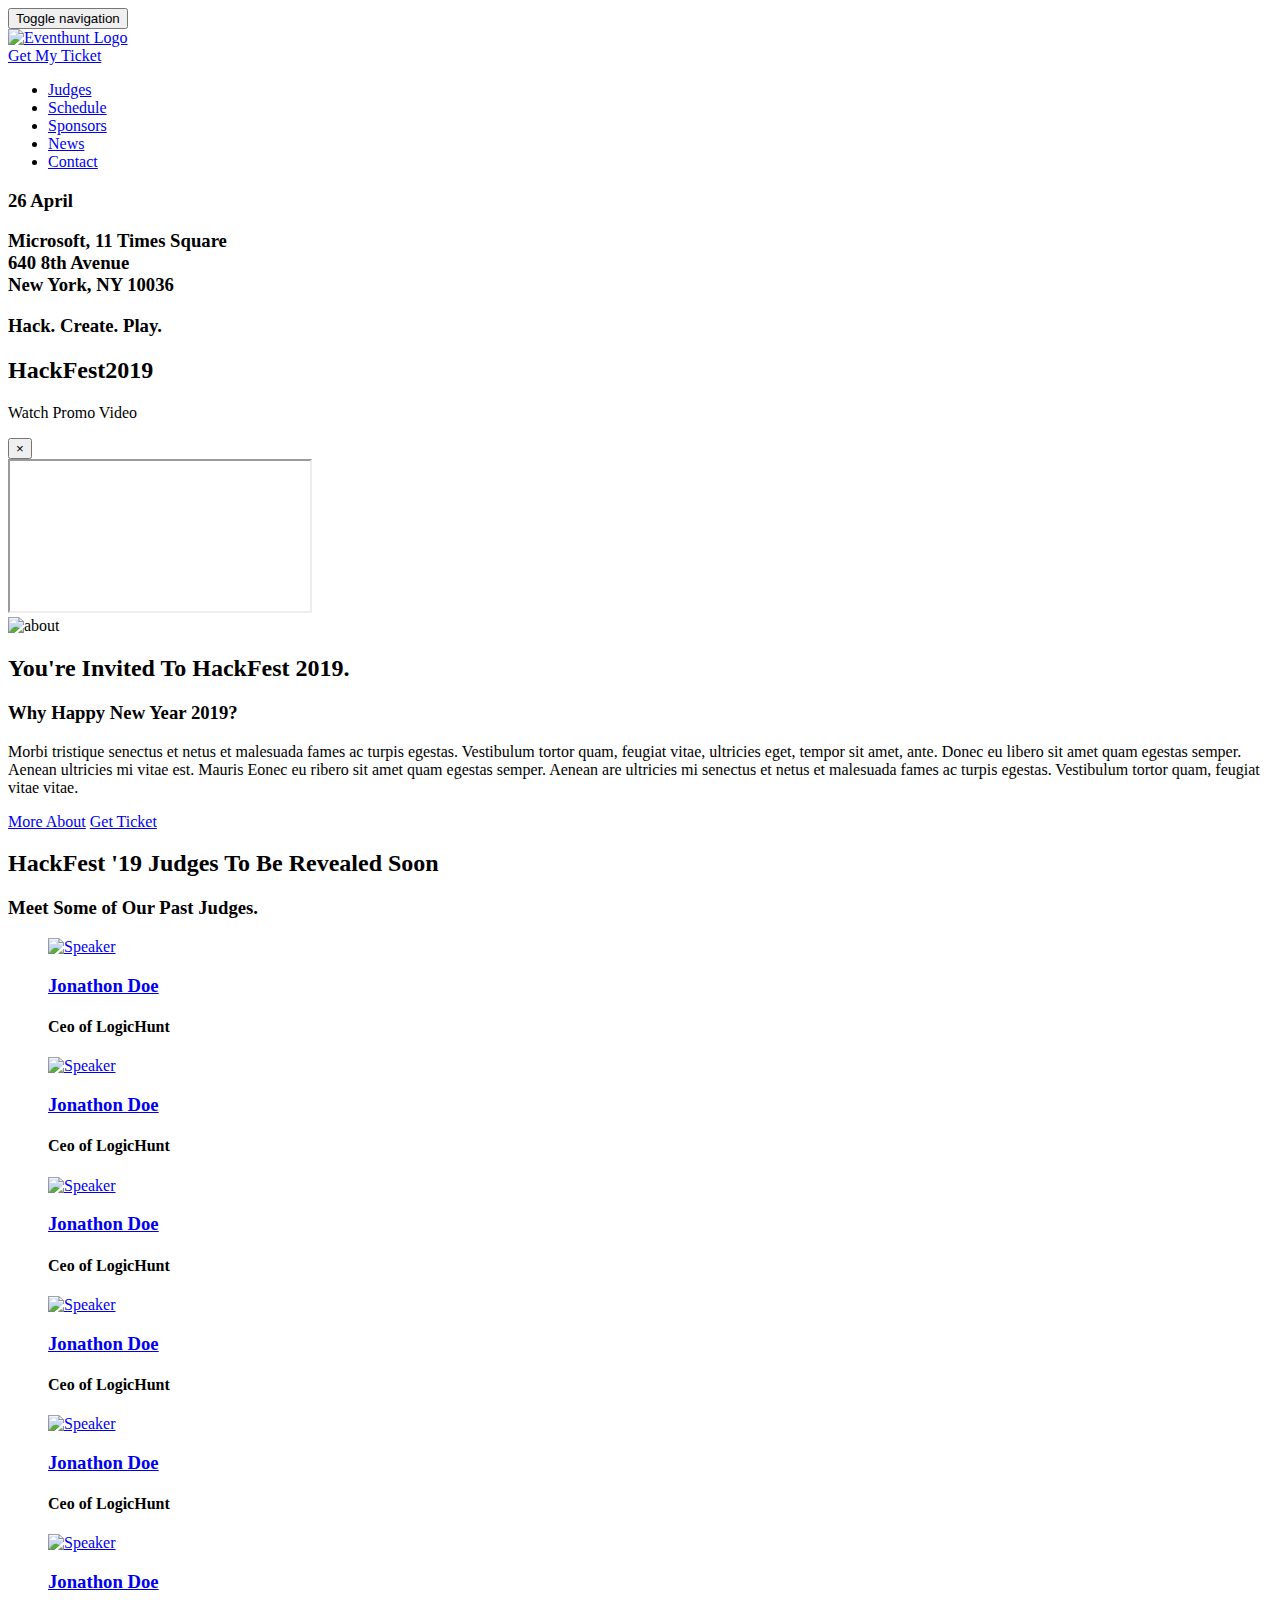
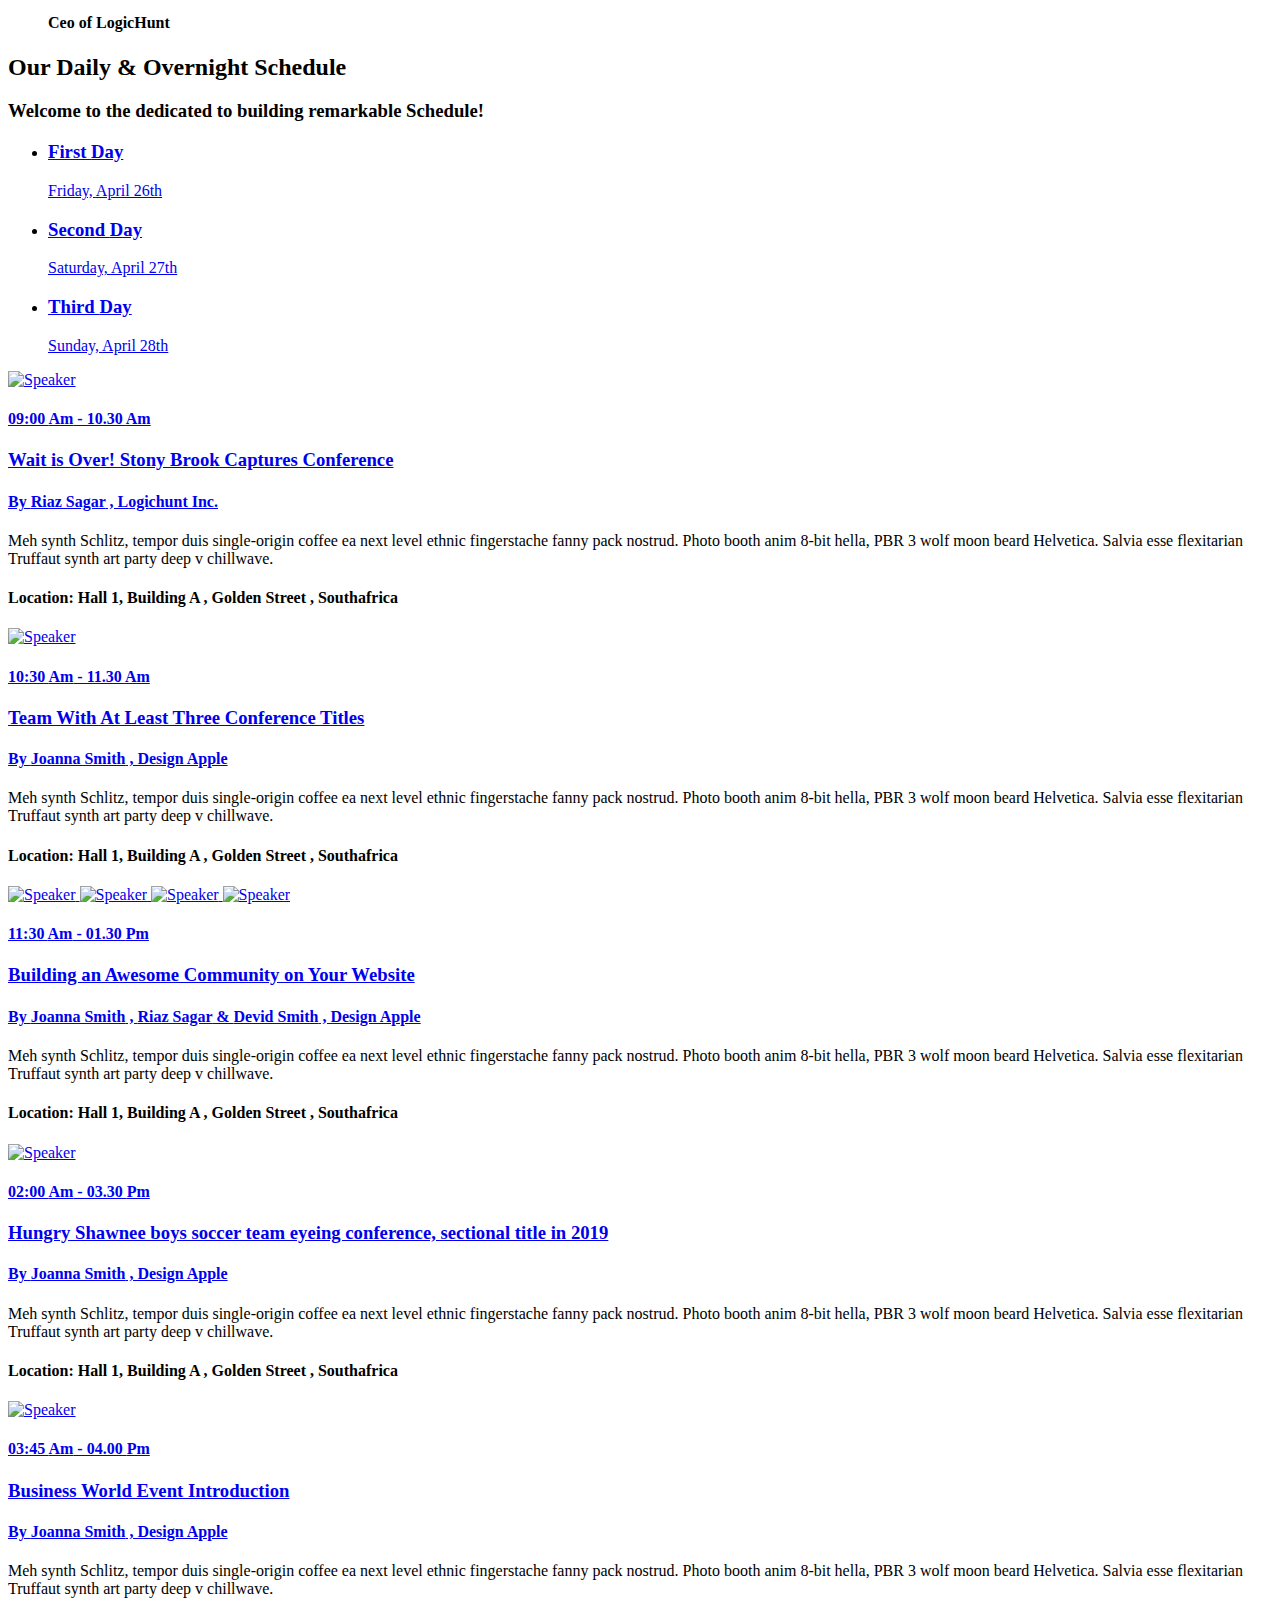
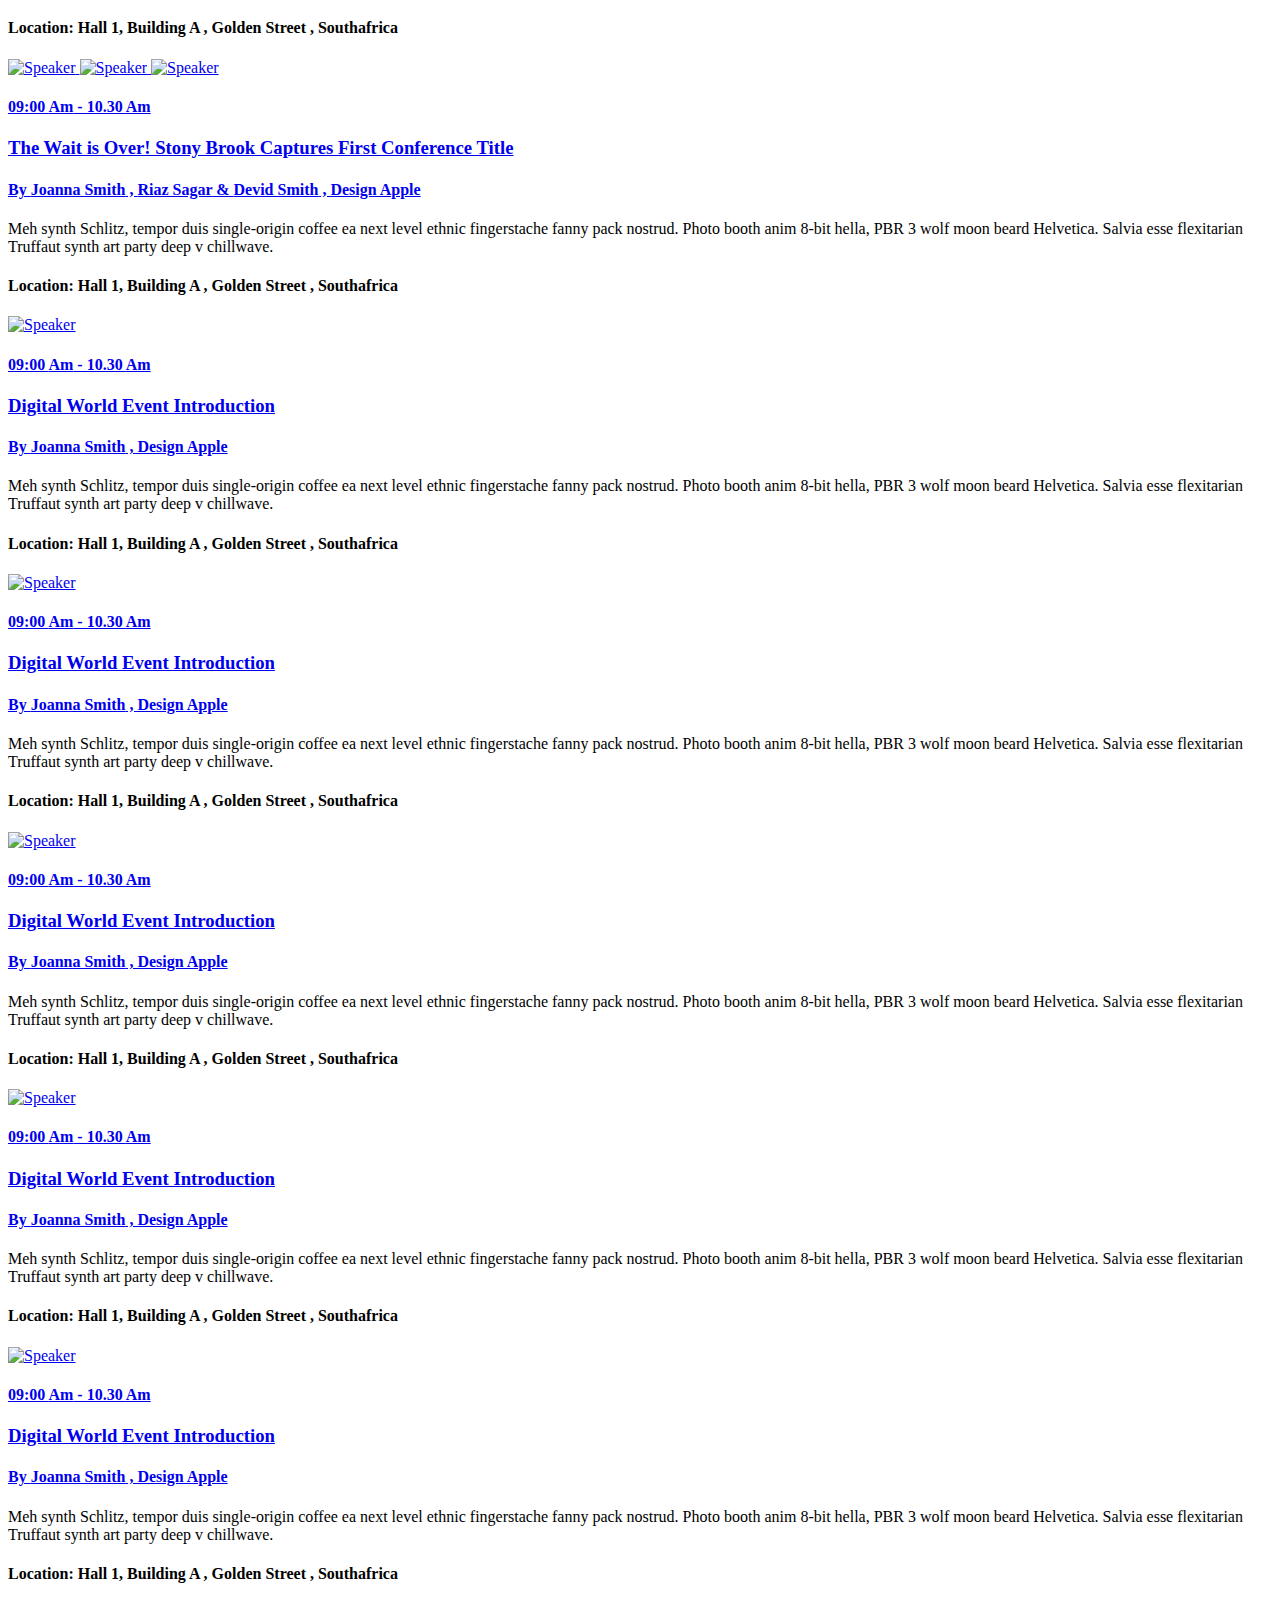
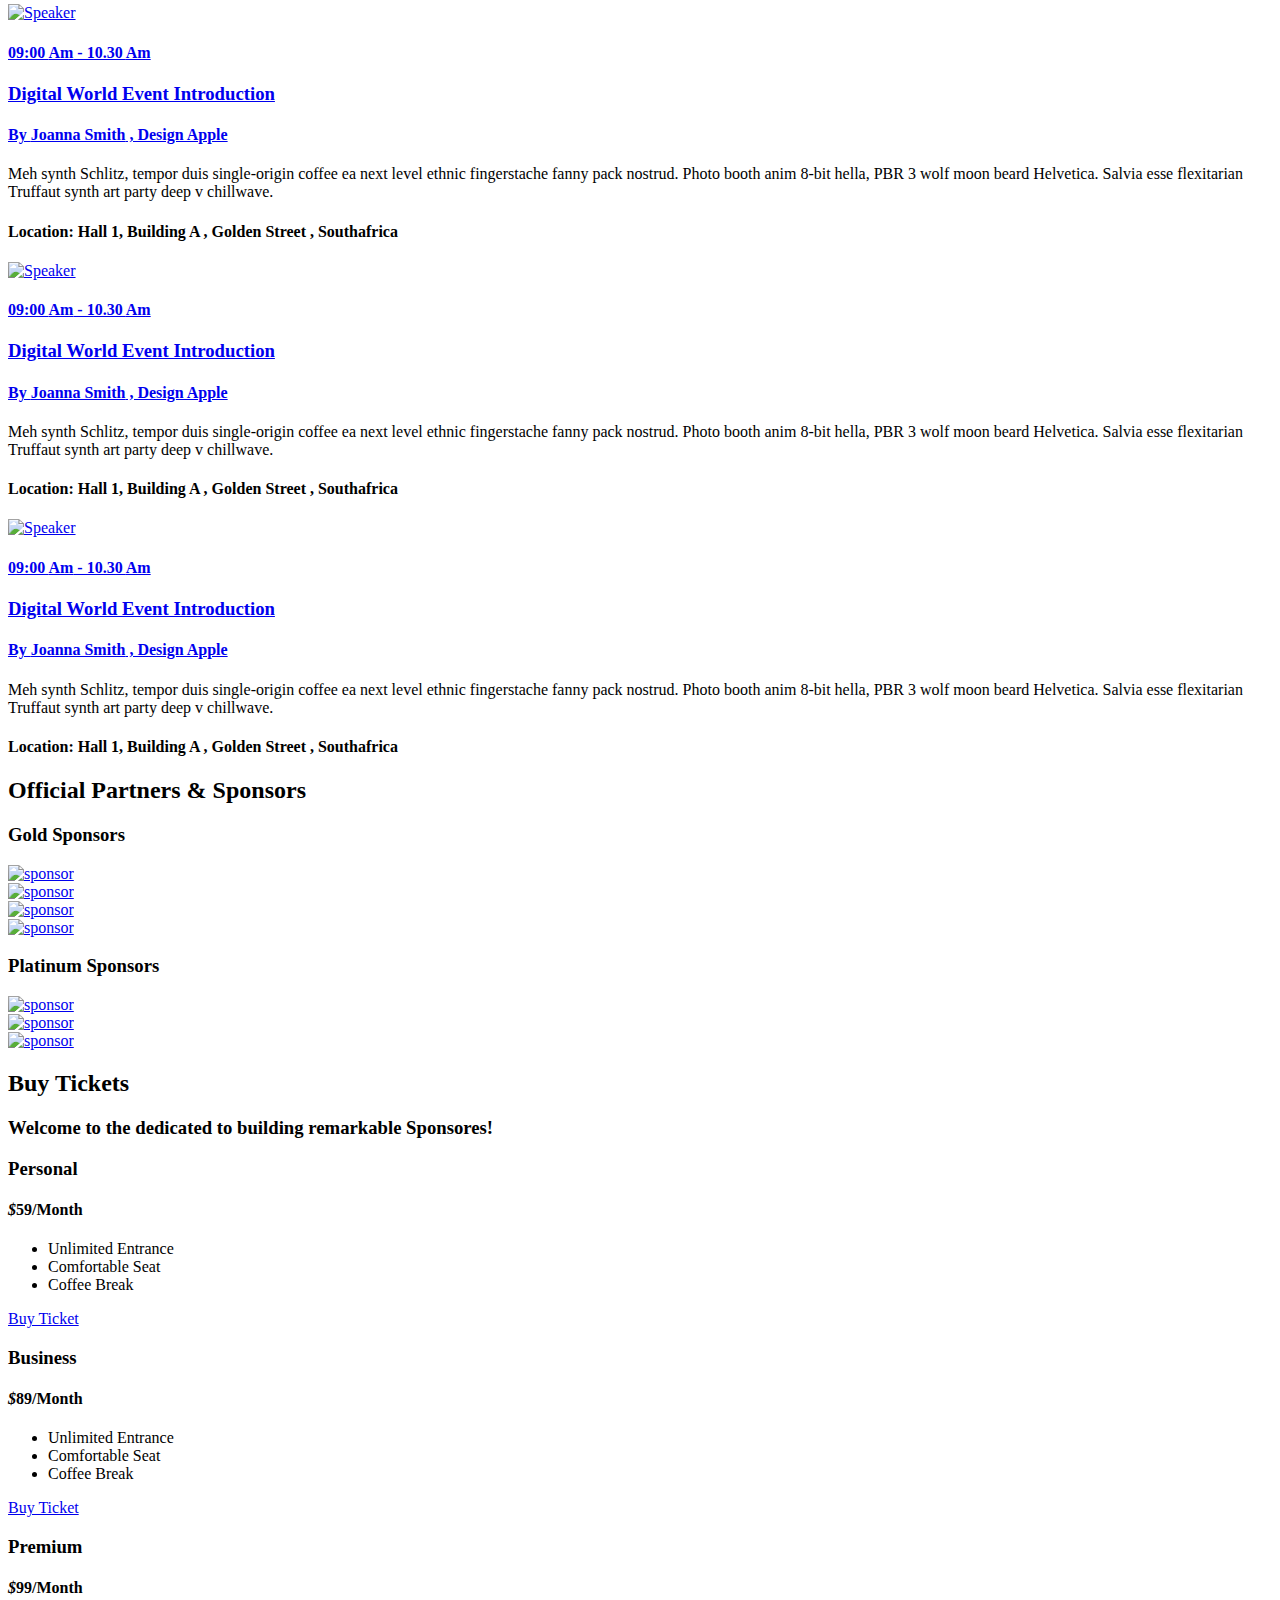
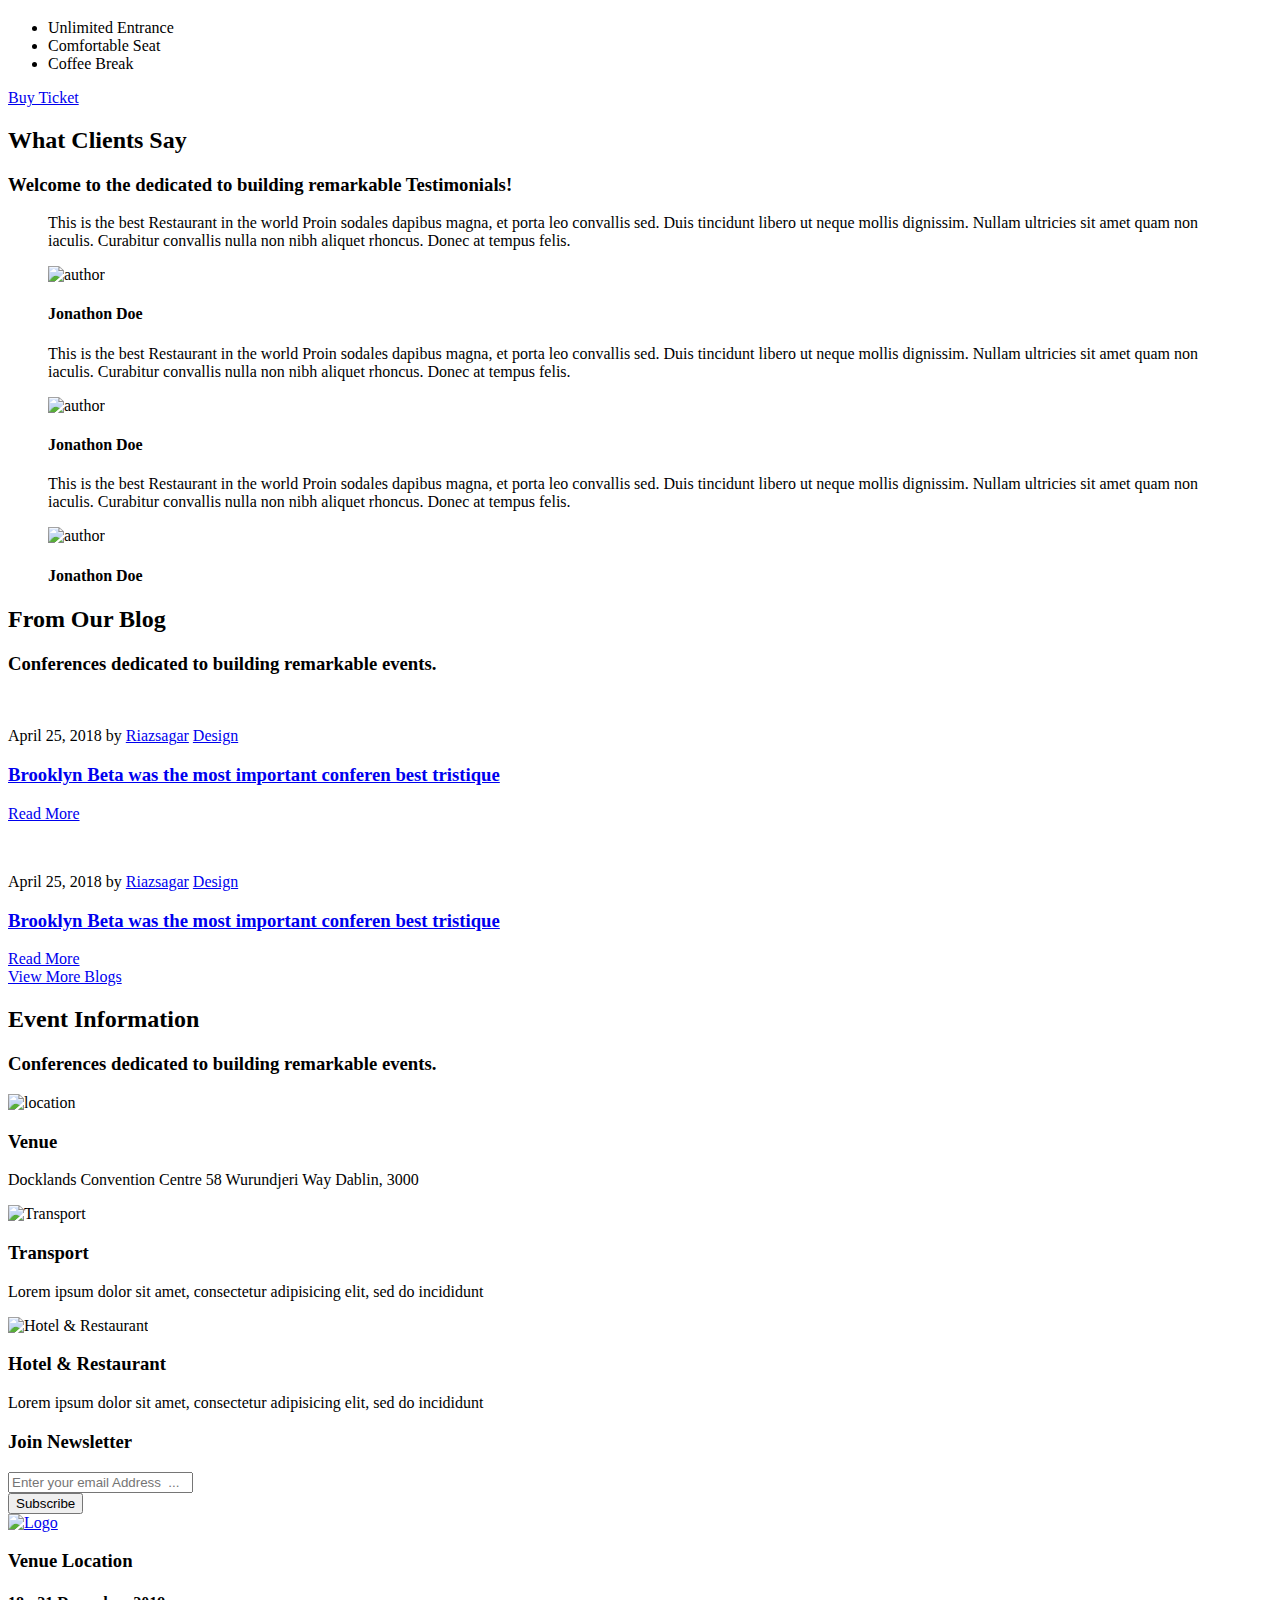
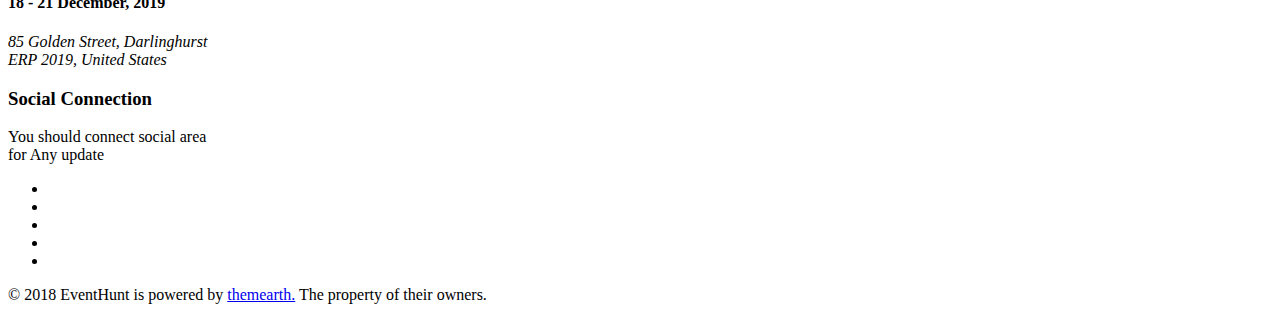
==== index16.html @ 239a46eb "Update index16.html" ====
<!doctype html>
<html class="no-js" lang="en">
<head>
	<meta http-equiv="content-type" content="text/html; charset=utf-8"/>
	<meta http-equiv="X-UA-Compatible" content="IE=edge"/>
	<meta name="viewport" content="width=device-width, initial-scale=1.0, maximum-scale=1.0, user-scalable=no"/>
	<!-- The above 3 meta tags *must* come first in the head -->

	<!-- SITE TITLE -->
	<title>HackFest – Hack. Create. Play.</title>
	<meta name="description" content="Responsive EventHunt HTML Template"/>
	<meta name="keywords" content=""/>
	<meta name="author" content="The HackFest Team\\\\"/>

	<!-- twitter card starts from here, if you don't need remove this section -->
	<meta name="twitter:card" content="summary"/>
	<meta name="twitter:site" content="@yourtwitterusername"/>
	<meta name="twitter:creator" content="@yourtwitterusername"/>
	<meta name="twitter:url" content="http://yourdomain.com"/>
	<meta name="twitter:title" content="Your home page title, max 140 char"/>
	<!-- maximum 140 char -->
	<meta name="twitter:description" content="Your site description, maximum 140 char "/>
	<!-- maximum 140 char -->
	<meta name="twitter:image" content="assets/img/twittercardimg/twittercard-280-150.jpg"/>
	<!-- when you post this page url in twitter , this image will be shown -->
	<!-- twitter card ends from here -->

	<!-- facebook open graph starts from here, if you don't need then delete open graph related  -->
	<meta property="og:title" content="Your home page title"/>
	<meta property="og:url" content="http://your domain here.com"/>
	<meta property="og:locale" content="en_US"/>
	<meta property="og:site_name" content="Your site name here"/>
	<!--meta property="fb:admins" content="" /-->  <!-- use this if you have  -->
	<meta property="og:type" content="website"/>
	<meta property="og:image" content="assets/img/opengraph/fbphoto.jpg"/>
	<!-- when you post this page url in facebook , this image will be shown -->
	<!-- facebook open graph ends from here -->

	<!--  FAVICON AND TOUCH ICONS -->
	<link rel="shortcut icon" type="image/x-icon" href="assets/img/favicon.ico"/>
	<!-- this icon shows in browser toolbar -->
	<link rel="icon" type="image/x-icon" href="assets/img/favicon.ico"/>
	<!-- this icon shows in browser toolbar -->
	<link rel="apple-touch-icon" sizes="57x57" href="assets/img/favicon/apple-icon-57x57.png">
	<link rel="apple-touch-icon" sizes="60x60" href="assets/img/favicon/apple-icon-60x60.png">
	<link rel="apple-touch-icon" sizes="72x72" href="assets/img/favicon/apple-icon-72x72.png">
	<link rel="apple-touch-icon" sizes="76x76" href="assets/img/favicon/apple-icon-76x76.png">
	<link rel="apple-touch-icon" sizes="114x114" href="assets/img/favicon/apple-icon-114x114.png">
	<link rel="apple-touch-icon" sizes="120x120" href="assets/img/favicon/apple-icon-120x120.png">
	<link rel="apple-touch-icon" sizes="144x144" href="assets/img/favicon/apple-icon-144x144.png">
	<link rel="apple-touch-icon" sizes="152x152" href="assets/img/favicon/apple-icon-152x152.png">
	<link rel="apple-touch-icon" sizes="180x180" href="assets/img/favicon/apple-icon-180x180.png">
	<link rel="icon" type="image/png" sizes="192x192" href="assets/img/favicon/android-icon-192x192.png">
	<link rel="icon" type="image/png" sizes="32x32" href="assets/img/favicon/favicon-32x32.png">
	<link rel="icon" type="image/png" sizes="96x96" href="assets/img/favicon/favicon-96x96.png">
	<link rel="icon" type="image/png" sizes="16x16" href="assets/img/favicon/favicon-16x16.png">
	<link rel="manifest" href="assets/img/favicon/manifest.json">

	<!-- BOOTSTRAP CSS -->
	<link rel="stylesheet" href="assets/libs/bootstrap/css/bootstrap.min.css" media="all"/>

	<!-- FONT AWESOME -->
	<link rel="stylesheet" href="assets/libs/fontawesome/css/font-awesome.min.css" media="all"/>

	<!-- FONT AWESOME -->
	<link rel="stylesheet" href="assets/libs/maginificpopup/magnific-popup.css" media="all"/>

	<!-- Time Circle -->
	<link rel="stylesheet" href="assets/libs/timer/TimeCircles.css" media="all"/>

	<!-- OWL CAROUSEL CSS -->
	<link rel="stylesheet" href="assets/libs/owlcarousel/owl.carousel.min.css" media="all" />
	<link rel="stylesheet" href="assets/libs/owlcarousel/owl.theme.default.min.css" media="all" />

	<!-- GOOGLE FONT -->
	<link rel="stylesheet" type="text/css" href="https://fonts.googleapis.com/css?family=Oswald:400,700%7cRaleway:300,400,400i,500,600,700,900"/>

	<!-- MASTER  STYLESHEET  -->
	<link id="lgx-master-style" rel="stylesheet" href="assets/css/style-default.min.css" media="all"/>

	<!-- MODERNIZER CSS  -->
	<script src="assets/js/vendor/modernizr-2.8.3.min.js"></script>
</head>

<body class="home">

<!--[if lt IE 8]>
<p class="browserupgrade">You are using an <strong>outdated</strong> browser. Please <a href="http://browsehappy.com/">upgrade
	your browser</a> to improve your experience.</p>
<![endif]-->

<div class="lgx-container ">
<!-- ***  ADD YOUR SITE CONTENT HERE *** -->

<!--HEADER-->
<header>
	<div id="lgx-header" class="lgx-header">
		<div class="lgx-header-position lgx-header-position-white lgx-header-position-fixed "> <!--lgx-header-position-fixed lgx-header-position-white lgx-header-fixed-container lgx-header-fixed-container-gap lgx-header-position-white-->
			<div class="lgx-container-fluid"> <!--lgx-container-fluid-->
				<nav class="navbar navbar-default lgx-navbar">
					<div class="navbar-header">
						<button type="button" class="navbar-toggle collapsed" data-toggle="collapse" data-target="#navbar" aria-expanded="false" aria-controls="navbar">
							<span class="sr-only">Toggle navigation</span>
							<span class="icon-bar"></span>
							<span class="icon-bar"></span>
							<span class="icon-bar"></span>
						</button>
						<div class="lgx-logo">
							<a href="index.html" class="lgx-scroll">
								<img src="assets/img/logo.png" alt="Eventhunt Logo"/>
							</a>
						</div>
					</div>
					<div id="navbar" class="navbar-collapse collapse">
						<div class="lgx-nav-right navbar-right">
							<div class="lgx-cart-area">
								<a class="lgx-btn lgx-btn-red" href="#">Get My Ticket</a>
							</div>
						</div>
						<ul class="nav navbar-nav lgx-nav navbar-right">
						 <!--    <li>
								<a href="index.html" class="dropdown-toggle active" data-toggle="dropdown" role="button" aria-haspopup="true" aria-expanded="false">Home <span class="caret"></span></a>
								<ul class="dropdown-menu multi-level">
									<li><a href="index.html">Home (Default)</a></li>
									<li><a href="index2.html">Box Layout</a></li>
									<li><a href="index3.html">Home Parallax</a></li>
									<li><a href="index4.html">Home Four</a></li>
									<li><a href="index5.html">Home Typed</a></li>
									<li><a href="index6.html">Home Six</a></li>
									<li><a href="index7.html">Home Seven</a></li>
									<li><a href="index8.html">Home Eight</a></li>
									<li><a href="index9.html">Home Registration</a></li>
									<li><a href="index10.html">Home Registration2</a></li>
									<li><a href="index11.html">Home Eleven</a></li>
									<li><a href="index12.html">Home Twelve</a></li>
									<li><a href="index13.html">Home Slider</a></li>
									<li><a href="index14.html">Home Slider2</a></li>
									<li><a href="index15.html">Home Music</a></li>
									<li><a href="index16.html">Home Sixteen</a></li>
									<li><a href="index17.html">Home Christmas</a></li>
									<li><a href="index18.html">Home Comingsoon</a></li>
								</ul>
							<li>
							<li>
								<a href="index.html" class="dropdown-toggle active" data-toggle="dropdown" role="button" aria-haspopup="true" aria-expanded="false">Pages <span class="caret"></span></a>
								<ul class="dropdown-menu multi-level">
									<li><a href="about.html">About</a></li>
									<li><a href="schedules.html">Schedule</a></li>
									<li class="dropdown-submenu">
										<a href="#" class="dropdown-toggle active" data-toggle="dropdown" role="button" aria-haspopup="true" aria-expanded="false">Speakers <span class="caret"></span></a>
										<ul class="dropdown-menu">
											<li><a href="speakers.html">Speakers List</a></li>
											<li><a href="speaker.html">Speaker Single</a></li>
										</ul>
									</li>
									<li><a href="sponsors.html">Sponsors List</a></li>
									<li><a href="registration.html">Registration</a></li>
									<li><a href="gallery.html">Photo Gallery</a></li>
									<li><a href="contact.html">Contact</a></li>
									<li class="dropdown-submenu">
										<a href="#" class="dropdown-toggle active" data-toggle="dropdown" role="button" aria-haspopup="true" aria-expanded="false">News <span class="caret"></span></a>
										<ul class="dropdown-menu">
											<li><a href="news.html">News</a></li>
											<li><a href="news-single.html">News Single</a></li>
										</ul>
									</li>
									<li><a href="contact.html">Contact</a></li>
									<li class="dropdown-submenu">
										<a href="#" class="dropdown-toggle active" data-toggle="dropdown" role="button" aria-haspopup="true" aria-expanded="false">Dropdown <span class="caret"></span></a>
										<ul class="dropdown-menu">
											<li class="dropdown-submenu">
												<a href="#" class="dropdown-toggle active" data-toggle="dropdown" role="button" aria-haspopup="true" aria-expanded="false">Dropdown Two<span class="caret"></span></a>
												<ul class="dropdown-menu">
													<li><a href="#">Dropdown Three</a></li>
													<li><a href="#">Dropdown Three</a></li>
												</ul>
											</li>
											<li><a href="#">Dropdown Two</a></li>
											<li><a href="#">Dropdown Two</a></li>
										</ul>
									</li>
								</ul>
							</li> -->
							<li><a class="lgx-scroll" href="#lgx-speakers">Judges</a></li>
							<li><a class="lgx-scroll" href="#lgx-schedule">Schedule</a></li>
							<li><a class="lgx-scroll" href="#lgx-sponsors">Sponsors</a></li>
							<li><a class="lgx-scroll" href="#lgx-news">News</a></li>
							<li><a class="lgx-scroll" href="contact.html">Contact</a></li>
						</ul>
					</div><!--/.nav-collapse -->
				</nav>
			</div>
			<!-- //.CONTAINER -->
		</div>
	</div>
</header>
<!--HEADER END-->


<!--BANNER-->
<section>
	<div class="lgx-banner lgx-banner2">
		<div class="lgx-banner-style">
			<div class="lgx-inner lgx-inner-fixed">
				<div class="container">
					<div class="row">
						<div class="col-xs-12">
							<div class="lgx-banner-info-area">
								<div class="lgx-banner-info-date">
									<h3 class="date"> <b class="lgx-counter">26</b> <span>April</span></h3>
									<h3 class="location"><i class="fa fa-map-marker"></i> Microsoft, 11 Times Square<br>640 8th Avenue<br>
									New York, NY 10036</h3>
								</div>
								<div class="lgx-banner-info lgx-banner-info-xscenter"> <!--lgx-banner-info-center lgx-banner-info-black lgx-banner-info-big lgx-banner-info-bg--> <!--banner-info-margin-->
									<div class="lgx-countdown-area">
										<!-- Date Format :"Y/m/d" || For Example: 1017/10/5  -->
										<div id="lgx-countdown" data-date="2019/12/15"></div>
									</div>
									<h3 class="subtitle">Hack. Create. Play.</h3>
									<h2 class="title">HackFest<span><b>2</b><b>0</b><b>1</b><b>9</b></span></h2>
									<div class="action-area">
										<div class="lgx-video-area">
											<p class="video-area"><a id="myModalLabel" class="icon" href="#" data-toggle="modal" data-target="#lgx-modal">
												<i class="fa fa-play " aria-hidden="true"></i>
											</a> Watch Promo Video</p>
											<!-- Modal-->
											<div id="lgx-modal" class="modal fade lgx-modal">
												<div class="modal-dialog">
													<div class="modal-content">
														<div class="modal-header">
															<button type="button" class="close" data-dismiss="modal" aria-hidden="true">×</button>
														</div>
														<div class="modal-body">
															<iframe id="modalvideo" src="https://www.youtube.com/embed/oSPR5Go05Vg" allowfullscreen></iframe>
														</div>
													</div>
												</div>
											</div> <!-- //.Modal-->
										</div>
									</div>
								</div>
							</div>
						</div>
					</div>
					<!--//.ROW-->
				</div>
				<!-- //.CONTAINER -->
			</div>
			<!-- //.INNER -->
		</div>
	</div>
</section>
<!--BANNER END-->


<!--ABOUT-->
<section>
	<div id="lgx-about" class="lgx-about">
		<div class="lgx-inner">
			<div class="container">
				<div class="row">
					<div class="col-sm-12 col-md-6">
						<div class="lgx-about-img">
							<img src="http://placehold.it/578x376" alt="about">
						</div>
					</div>
					<div class="col-sm-12 col-md-6">
						<div class="lgx-about-content-area">
							<div class="lgx-heading">
								<h2 class="heading">You're Invited To HackFest 2019.</h2>
								<h3 class="subheading">Why Happy New Year 2019?</h3>
							</div>
							<div class="lgx-about-content">
								<p class="text">
									Morbi tristique senectus et netus et malesuada fames ac turpis egestas. Vestibulum tortor quam, feugiat vitae, ultricies eget, tempor sit amet, ante. Donec eu libero sit amet quam egestas semper. Aenean ultricies mi vitae est. Mauris Eonec eu ribero sit amet quam egestas semper. Aenean are ultricies mi senectus et netus et malesuada fames ac turpis egestas. Vestibulum tortor quam, feugiat vitae vitae.
								</p>
								<div class="section-btn-area">
									<a class="lgx-btn" href="about.html">More About</a>
									<a class="lgx-btn lgx-btn-red lgx-scroll" href="#lgx-registration">Get Ticket</a>
								</div>
							</div>
						</div>
					</div>
				</div>
			</div><!-- //.CONTAINER -->
		</div><!-- //.INNER -->
	</div>
</section>
<!--ABOUT END-->


<!--SPEAKERS-->
<section>
	<div id="lgx-speakers" class="lgx-speakers lgx-speakers2">
		<div class="lgx-inner">
			<div class="container">
				<div class="row">
					<div class="col-xs-12">
						<div class="lgx-heading lgx-heading-white">
							<h2 class="heading">HackFest '19 Judges To Be Revealed Soon</h2>
							<h3 class="subheading">Meet Some of Our Past Judges.</h3>
						</div>
					</div>
				</div>
				<!--//.ROW-->
				<div class="row">
					<div class="col-xs-12 col-sm-6 col-md-4">
						<div class="lgx-single-speaker2 lgx-single-speaker3">
							<figure>
								<a class="profile-img" href="speakers.html"><img src="http://placehold.it/800x860" alt="Speaker"/></a>
								<figcaption>
									<div class="social-group">
										<a class="sp-tw" href="#"><i class="fa fa-twitter"></i></a>
										<a class="sp-fb" href="#"><i class="fa fa-facebook"></i></a>
										<a class="sp-insta" href="#"><i class="fa fa-instagram"></i></a>
										<a class="sp-in" href="#"><i class="fa fa-linkedin"></i></a>
									</div>
									<div class="speaker-info">
										<h3 class="title"><a href="speaker.html">Jonathon Doe</a></h3>
										<h4 class="subtitle">Ceo of LogicHunt</h4>
									</div>
								</figcaption>
							</figure>
						</div>
					</div>
					<div class="col-xs-12 col-sm-6 col-md-4">
						<div class="lgx-single-speaker2 lgx-single-speaker3">
							<figure>
								<a class="profile-img" href="speakers.html"><img src="http://placehold.it/800x860" alt="Speaker"/></a>
								<figcaption>
									<div class="social-group">
										<a class="sp-tw" href="#"><i class="fa fa-twitter"></i></a>
										<a class="sp-fb" href="#"><i class="fa fa-facebook"></i></a>
										<a class="sp-insta" href="#"><i class="fa fa-instagram"></i></a>
										<a class="sp-in" href="#"><i class="fa fa-linkedin"></i></a>
									</div>
									<div class="speaker-info">
										<h3 class="title"><a href="speaker.html">Jonathon Doe</a></h3>
										<h4 class="subtitle">Ceo of LogicHunt</h4>
									</div>
								</figcaption>
							</figure>
						</div>
					</div>
					<div class="col-xs-12 col-sm-6 col-md-4">
						<div class="lgx-single-speaker2 lgx-single-speaker3">
							<figure>
								<a class="profile-img" href="speakers.html"><img src="http://placehold.it/800x860" alt="Speaker"/></a>
								<figcaption>
									<div class="social-group">
										<a class="sp-tw" href="#"><i class="fa fa-twitter"></i></a>
										<a class="sp-fb" href="#"><i class="fa fa-facebook"></i></a>
										<a class="sp-insta" href="#"><i class="fa fa-instagram"></i></a>
										<a class="sp-in" href="#"><i class="fa fa-linkedin"></i></a>
									</div>
									<div class="speaker-info">
										<h3 class="title"><a href="speaker.html">Jonathon Doe</a></h3>
										<h4 class="subtitle">Ceo of LogicHunt</h4>
									</div>
								</figcaption>
							</figure>
						</div>
					</div>
					<div class="col-xs-12 col-sm-6 col-md-4">
						<div class="lgx-single-speaker2 lgx-single-speaker3">
							<figure>
								<a class="profile-img" href="speakers.html"><img src="http://placehold.it/800x860" alt="Speaker"/></a>
								<figcaption>
									<div class="social-group">
										<a class="sp-tw" href="#"><i class="fa fa-twitter"></i></a>
										<a class="sp-fb" href="#"><i class="fa fa-facebook"></i></a>
										<a class="sp-insta" href="#"><i class="fa fa-instagram"></i></a>
										<a class="sp-in" href="#"><i class="fa fa-linkedin"></i></a>
									</div>
									<div class="speaker-info">
										<h3 class="title"><a href="speaker.html">Jonathon Doe</a></h3>
										<h4 class="subtitle">Ceo of LogicHunt</h4>
									</div>
								</figcaption>
							</figure>
						</div>
					</div>
					<div class="col-xs-12 col-sm-6 col-md-4">
						<div class="lgx-single-speaker2 lgx-single-speaker3">
							<figure>
								<a class="profile-img" href="speakers.html"><img src="http://placehold.it/800x860" alt="Speaker"/></a>
								<figcaption>
									<div class="social-group">
										<a class="sp-tw" href="#"><i class="fa fa-twitter"></i></a>
										<a class="sp-fb" href="#"><i class="fa fa-facebook"></i></a>
										<a class="sp-insta" href="#"><i class="fa fa-instagram"></i></a>
										<a class="sp-in" href="#"><i class="fa fa-linkedin"></i></a>
									</div>
									<div class="speaker-info">
										<h3 class="title"><a href="speaker.html">Jonathon Doe</a></h3>
										<h4 class="subtitle">Ceo of LogicHunt</h4>
									</div>
								</figcaption>
							</figure>
						</div>
					</div>
					<div class="col-xs-12 col-sm-6 col-md-4">
						<div class="lgx-single-speaker2 lgx-single-speaker3">
							<figure>
								<a class="profile-img" href="speakers.html"><img src="http://placehold.it/800x860" alt="Speaker"/></a>
								<figcaption>
									<div class="social-group">
										<a class="sp-tw" href="#"><i class="fa fa-twitter"></i></a>
										<a class="sp-fb" href="#"><i class="fa fa-facebook"></i></a>
										<a class="sp-insta" href="#"><i class="fa fa-instagram"></i></a>
										<a class="sp-in" href="#"><i class="fa fa-linkedin"></i></a>
									</div>
									<div class="speaker-info">
										<h3 class="title"><a href="speaker.html">Jonathon Doe</a></h3>
										<h4 class="subtitle">Ceo of LogicHunt</h4>
									</div>
								</figcaption>
							</figure>
						</div>
					</div>
				</div>
				<!--//.ROW-->
				<!-- <div class="section-btn-area">
					<a class="lgx-btn lgx-btn-big" href="speakers.html">More Speakers</a>
				</div> -->
			</div>
			<!-- //.CONTAINER -->
		</div>
		<!-- //.INNER -->
	</div>
</section>
<!--SPEAKERS END-->





<!--SCHEDULE-->
<section>
	<div id="lgx-schedule" class="lgx-schedule lgx-schedule-white">
		<div class="lgx-inner">
			<div class="container">
				<div class="row">
					<div class="col-xs-12">
						<div class="lgx-heading">
							<h2 class="heading">Our Daily & Overnight Schedule</h2>
							<h3 class="subheading">Welcome to the dedicated to building remarkable Schedule!</h3>
						</div>
					</div>
				</div>
				<div class="row">
					<div class="col-xs-12">
						<div class="lgx-tab">
							<ul class="nav nav-pills lgx-nav lgx-nav-nogap lgx-nav-colorful">  <!--lgx-nav-nogap lgx-nav-colorful-->
								<li class="active"><a data-toggle="pill" href="#home"><h3>First <span>Day</span></h3> <p><span>Friday, </span>April 26th</p></a></li>
								<li><a data-toggle="pill" href="#menu1"><h3>Second <span>Day</span></h3><p><span>Saturday, </span>April 27th</p></a></li>
								<li><a data-toggle="pill" href="#menu2"><h3>Third <span>Day</span></h3> <p><span>Sunday, </span>April 28th</p></a></li>
								<!-- <li><a data-toggle="pill" href="#menu3"><h3>Fourth <span>Day</span></h3> <p><span>30 </span>Dec, 2019</p></a></li> -->
							</ul>
							<div class="tab-content lgx-tab-content">
								<div id="home" class="tab-pane fade in active">

									<div class="panel-group" id="accordion" role="tablist" aria-multiselectable="true">
										<div class="panel panel-default lgx-panel">
											<div class="panel-heading" role="tab" id="headingOne">
												<div class="panel-title">
													<a role="button" data-toggle="collapse" data-parent="#accordion" href="#collapseOne" aria-expanded="true" aria-controls="collapseOne">
														<div class="lgx-single-schedule">
															<div class="author">
																<img src="http://placehold.it/800x800" alt="Speaker"/>
															</div>
															<div class="schedule-info">
																<h4 class="time">09:00 <span>Am</span> - 10.30 <span>Am</span></h4>
																<h3 class="title">Wait is Over! Stony Brook Captures Conference</h3>
																<h4 class="author-info">By <span>Riaz Sagar</span> , Logichunt Inc.</h4>
															</div>
														</div>
													</a>
												</div>
											</div>
											<div id="collapseOne" class="panel-collapse collapse in" role="tabpanel" aria-labelledby="headingOne">
												<div class="panel-body">
													<p class="text">
														Meh synth Schlitz, tempor duis single-origin coffee ea next level ethnic fingerstache fanny pack nostrud. Photo booth anim 8-bit hella, PBR 3 wolf moon beard Helvetica. Salvia esse flexitarian Truffaut synth art party deep v chillwave.
													</p>
													<h4 class="location"><strong>Location:</strong>  Hall 1, Building A , Golden Street , <span>Southafrica</span> </h4>
												</div>
											</div>
										</div>
										<div class="panel panel-default lgx-panel">
											<div class="panel-heading" role="tab" id="headingTwo">
												<div class="panel-title">
													<a class="collapsed" role="button" data-toggle="collapse" data-parent="#accordion" href="#collapseTwo" aria-expanded="true" aria-controls="collapseTwo">
														<div class="lgx-single-schedule">
															<div class="author">
																<img src="http://placehold.it/800x800" alt="Speaker"/>
															</div>
															<div class="schedule-info">
																<h4 class="time">10:30 <span>Am</span> - 11.30 <span>Am</span></h4>
																<h3 class="title">Team With At Least Three Conference Titles</h3>
																<h4 class="author-info">By <span>Joanna Smith</span> , Design Apple</h4>
															</div>
														</div>
													</a>
												</div>
											</div>
											<div id="collapseTwo" class="panel-collapse collapse" role="tabpanel" aria-labelledby="headingTwo">
												<div class="panel-body">
													<p class="text">
														Meh synth Schlitz, tempor duis single-origin coffee ea next level ethnic fingerstache fanny pack nostrud. Photo booth anim 8-bit hella, PBR 3 wolf moon beard Helvetica. Salvia esse flexitarian Truffaut synth art party deep v chillwave.
													</p>
													<h4 class="location"><strong>Location:</strong>  Hall 1, Building A , Golden Street , <span>Southafrica</span> </h4>
												</div>
											</div>
										</div>
										<div class="panel panel-default lgx-panel">
											<div class="panel-heading" role="tab" id="headingThree">
												<div class="panel-title">
													<a class="collapsed" role="button" data-toggle="collapse" data-parent="#accordion" href="#collapseThree" aria-expanded="true" aria-controls="collapseThree">
														<div class="lgx-single-schedule">
															<div class="author author-multi">
																<img src="http://placehold.it/800x800" alt="Speaker"/>
																<img src="http://placehold.it/800x800" alt="Speaker"/>
																<img src="http://placehold.it/800x800" alt="Speaker"/>
																<img src="http://placehold.it/800x800" alt="Speaker"/>
															</div>
															<div class="schedule-info">
																<h4 class="time">11:30 <span>Am</span> - 01.30 <span>Pm</span></h4>
																<h3 class="title">Building an Awesome Community on Your Website</h3>
																<h4 class="author-info">By <span>Joanna Smith</span> , <span>Riaz Sagar</span> & <span>Devid Smith</span> , Design Apple</h4>
															</div>
														</div>
													</a>
												</div>
											</div>
											<div id="collapseThree" class="panel-collapse collapse" role="tabpanel" aria-labelledby="headingThree">
												<div class="panel-body">
													<p class="text">
														Meh synth Schlitz, tempor duis single-origin coffee ea next level ethnic fingerstache fanny pack nostrud. Photo booth anim 8-bit hella, PBR 3 wolf moon beard Helvetica. Salvia esse flexitarian Truffaut synth art party deep v chillwave.
													</p>
													<h4 class="location"><strong>Location:</strong>  Hall 1, Building A , Golden Street , <span>Southafrica</span> </h4>
												</div>
											</div>
										</div>
										<div class="panel panel-default lgx-panel">
											<div class="panel-heading" role="tab" id="headingfour">
												<div class="panel-title">
													<a class="collapsed" role="button" data-toggle="collapse" data-parent="#accordion" href="#collapsefour" aria-expanded="true" aria-controls="collapsefour">
														<div class="lgx-single-schedule">
															<div class="author">
																<img src="http://placehold.it/800x800" alt="Speaker"/>
															</div>
															<div class="schedule-info">
																<h4 class="time">02:00 <span>Am</span> - 03.30 <span>Pm</span></h4>
																<h3 class="title">Hungry Shawnee boys soccer team eyeing conference, sectional title in 2019</h3>
																<h4 class="author-info">By <span>Joanna Smith</span> , Design Apple</h4>
															</div>
														</div>
													</a>
												</div>
											</div>
											<div id="collapsefour" class="panel-collapse collapse" role="tabpanel" aria-labelledby="headingThree">
												<div class="panel-body">
													<p class="text">
														Meh synth Schlitz, tempor duis single-origin coffee ea next level ethnic fingerstache fanny pack nostrud. Photo booth anim 8-bit hella, PBR 3 wolf moon beard Helvetica. Salvia esse flexitarian Truffaut synth art party deep v chillwave.
													</p>
													<h4 class="location"><strong>Location:</strong>  Hall 1, Building A , Golden Street , <span>Southafrica</span> </h4>
												</div>
											</div>
										</div>
										<div class="panel panel-default lgx-panel">
											<div class="panel-heading" role="tab" id="headingfive">
												<div class="panel-title">
													<a class="collapsed" role="button" data-toggle="collapse" data-parent="#accordion" href="#collapsefive" aria-expanded="true" aria-controls="collapsefive">
														<div class="lgx-single-schedule">
															<div class="author">
																<img src="http://placehold.it/800x800" alt="Speaker"/>
															</div>
															<div class="schedule-info">
																<h4 class="time">03:45 <span>Am</span> - 04.00 <span>Pm</span></h4>
																<h3 class="title">Business World Event Introduction</h3>
																<h4 class="author-info">By <span>Joanna Smith</span> , Design Apple</h4>
															</div>
														</div>
													</a>
												</div>
											</div>
											<div id="collapsefive" class="panel-collapse collapse" role="tabpanel" aria-labelledby="headingThree">
												<div class="panel-body">
													<p class="text">
														Meh synth Schlitz, tempor duis single-origin coffee ea next level ethnic fingerstache fanny pack nostrud. Photo booth anim 8-bit hella, PBR 3 wolf moon beard Helvetica. Salvia esse flexitarian Truffaut synth art party deep v chillwave.
													</p>
													<h4 class="location"><strong>Location:</strong>  Hall 1, Building A , Golden Street , <span>Southafrica</span> </h4>
												</div>
											</div>
										</div>
									</div>

								</div>


								<div id="menu1" class="tab-pane fade">

									<div class="panel-group" id="accordion2" role="tablist" aria-multiselectable="true">
										<div class="panel panel-default lgx-panel">
											<div class="panel-heading" role="tab" id="headingOne2">
												<div class="panel-title">
													<a class="collapsed" role="button" data-toggle="collapse" data-parent="#accordion2" href="#collapseOne2" aria-expanded="true" aria-controls="collapseOne2">
														<div class="lgx-single-schedule">
															<div class="author author-multi">
																<img src="http://placehold.it/800x800" alt="Speaker"/>
																<img src="http://placehold.it/800x800" alt="Speaker"/>
																<img src="http://placehold.it/800x800" alt="Speaker"/>
															</div>
															<div class="schedule-info">
																<h4 class="time">09:00 <span>Am</span> - 10.30 <span>Am</span></h4>
																<h3 class="title">The Wait is Over! Stony Brook Captures First Conference Title</h3>
																<h4 class="author-info">By <span>Joanna Smith</span> , <span>Riaz Sagar</span> & <span>Devid Smith</span> , Design Apple</h4>
															</div>
														</div>
													</a>
												</div>
											</div>
											<div id="collapseOne2" class="panel-collapse collapse" role="tabpanel" aria-labelledby="headingOne">
												<div class="panel-body">
													<p class="text">
														Meh synth Schlitz, tempor duis single-origin coffee ea next level ethnic fingerstache fanny pack nostrud. Photo booth anim 8-bit hella, PBR 3 wolf moon beard Helvetica. Salvia esse flexitarian Truffaut synth art party deep v chillwave.
													</p>
													<h4 class="location"><strong>Location:</strong>  Hall 1, Building A , Golden Street , <span>Southafrica</span> </h4>
												</div>
											</div>
										</div>
										<div class="panel panel-default lgx-panel">
											<div class="panel-heading" role="tab" id="headingTwo2">
												<div class="panel-title">
													<a class="collapsed" role="button" data-toggle="collapse" data-parent="#accordion2" href="#collapseTwo2" aria-expanded="true" aria-controls="collapseTwo2">
														<div class="lgx-single-schedule">
															<div class="author">
																<img src="http://placehold.it/800x800" alt="Speaker"/>
															</div>
															<div class="schedule-info">
																<h4 class="time">09:00 <span>Am</span> - 10.30 <span>Am</span></h4>
																<h3 class="title">Digital World Event Introduction</h3>
																<h4 class="author-info">By <span>Joanna Smith</span> , Design Apple</h4>
															</div>
														</div>
													</a>
												</div>
											</div>
											<div id="collapseTwo2" class="panel-collapse collapse" role="tabpanel" aria-labelledby="headingTwo">
												<div class="panel-body">
													<p class="text">
														Meh synth Schlitz, tempor duis single-origin coffee ea next level ethnic fingerstache fanny pack nostrud. Photo booth anim 8-bit hella, PBR 3 wolf moon beard Helvetica. Salvia esse flexitarian Truffaut synth art party deep v chillwave.
													</p>
													<h4 class="location"><strong>Location:</strong>  Hall 1, Building A , Golden Street , <span>Southafrica</span> </h4>
												</div>
											</div>
										</div>
										<div class="panel panel-default lgx-panel">
											<div class="panel-heading" role="tab" id="headingThree2">
												<div class="panel-title">
													<a class="collapsed" role="button" data-toggle="collapse" data-parent="#accordion2" href="#collapseThree2" aria-expanded="true" aria-controls="collapseThree2">
														<div class="lgx-single-schedule">
															<div class="author">
																<img src="http://placehold.it/800x800" alt="Speaker"/>
															</div>
															<div class="schedule-info">
																<h4 class="time">09:00 <span>Am</span> - 10.30 <span>Am</span></h4>
																<h3 class="title">Digital World Event Introduction</h3>
																<h4 class="author-info">By <span>Joanna Smith</span> , Design Apple</h4>
															</div>
														</div>
													</a>
												</div>
											</div>
											<div id="collapseThree2" class="panel-collapse collapse" role="tabpanel" aria-labelledby="headingThree">
												<div class="panel-body">
													<p class="text">
														Meh synth Schlitz, tempor duis single-origin coffee ea next level ethnic fingerstache fanny pack nostrud. Photo booth anim 8-bit hella, PBR 3 wolf moon beard Helvetica. Salvia esse flexitarian Truffaut synth art party deep v chillwave.
													</p>
													<h4 class="location"><strong>Location:</strong>  Hall 1, Building A , Golden Street , <span>Southafrica</span> </h4>
												</div>
											</div>
										</div>
									</div>

								</div>


								<div id="menu2" class="tab-pane fade">

									<div class="panel-group" id="accordion3" role="tablist" aria-multiselectable="true">
										<div class="panel panel-default lgx-panel">
											<div class="panel-heading" role="tab" id="headingOne3">
												<div class="panel-title">
													<a class="collapsed" role="button" data-toggle="collapse" data-parent="#accordion3" href="#collapseOne3" aria-expanded="true" aria-controls="collapseOne3">
														<div class="lgx-single-schedule">
															<div class="author">
																<img src="http://placehold.it/800x800" alt="Speaker"/>
															</div>
															<div class="schedule-info">
																<h4 class="time">09:00 <span>Am</span> - 10.30 <span>Am</span></h4>
																<h3 class="title">Digital World Event Introduction</h3>
																<h4 class="author-info">By <span>Joanna Smith</span> , Design Apple</h4>
															</div>
														</div>
													</a>
												</div>
											</div>
											<div id="collapseOne3" class="panel-collapse collapse" role="tabpanel" aria-labelledby="headingOne">
												<div class="panel-body">
													<p class="text">
														Meh synth Schlitz, tempor duis single-origin coffee ea next level ethnic fingerstache fanny pack nostrud. Photo booth anim 8-bit hella, PBR 3 wolf moon beard Helvetica. Salvia esse flexitarian Truffaut synth art party deep v chillwave.
													</p>
													<h4 class="location"><strong>Location:</strong>  Hall 1, Building A , Golden Street , <span>Southafrica</span> </h4>
												</div>
											</div>
										</div>
										<div class="panel panel-default lgx-panel">
											<div class="panel-heading" role="tab" id="headingTwo3">
												<div class="panel-title">
													<a class="collapsed" role="button" data-toggle="collapse" data-parent="#accordion3" href="#collapseTwo3" aria-expanded="true" aria-controls="collapseTwo3">
														<div class="lgx-single-schedule">
															<div class="author">
																<img src="http://placehold.it/800x800" alt="Speaker"/>
															</div>
															<div class="schedule-info">
																<h4 class="time">09:00 <span>Am</span> - 10.30 <span>Am</span></h4>
																<h3 class="title">Digital World Event Introduction</h3>
																<h4 class="author-info">By <span>Joanna Smith</span> , Design Apple</h4>
															</div>
														</div>
													</a>
												</div>
											</div>
											<div id="collapseTwo3" class="panel-collapse collapse" role="tabpanel" aria-labelledby="headingTwo">
												<div class="panel-body">
													<p class="text">
														Meh synth Schlitz, tempor duis single-origin coffee ea next level ethnic fingerstache fanny pack nostrud. Photo booth anim 8-bit hella, PBR 3 wolf moon beard Helvetica. Salvia esse flexitarian Truffaut synth art party deep v chillwave.
													</p>
													<h4 class="location"><strong>Location:</strong>  Hall 1, Building A , Golden Street , <span>Southafrica</span> </h4>
												</div>
											</div>
										</div>
										<div class="panel panel-default lgx-panel">
											<div class="panel-heading" role="tab" id="headingThree3">
												<div class="panel-title">
													<a class="collapsed" role="button" data-toggle="collapse" data-parent="#accordion3" href="#collapseThree3" aria-expanded="true" aria-controls="collapseThree3">
														<div class="lgx-single-schedule">
															<div class="author">
																<img src="http://placehold.it/800x800" alt="Speaker"/>
															</div>
															<div class="schedule-info">
																<h4 class="time">09:00 <span>Am</span> - 10.30 <span>Am</span></h4>
																<h3 class="title">Digital World Event Introduction</h3>
																<h4 class="author-info">By <span>Joanna Smith</span> , Design Apple</h4>
															</div>
														</div>
													</a>
												</div>
											</div>
											<div id="collapseThree3" class="panel-collapse collapse" role="tabpanel" aria-labelledby="headingThree">
												<div class="panel-body">
													<p class="text">
														Meh synth Schlitz, tempor duis single-origin coffee ea next level ethnic fingerstache fanny pack nostrud. Photo booth anim 8-bit hella, PBR 3 wolf moon beard Helvetica. Salvia esse flexitarian Truffaut synth art party deep v chillwave.
													</p>
													<h4 class="location"><strong>Location:</strong>  Hall 1, Building A , Golden Street , <span>Southafrica</span> </h4>
												</div>
											</div>
										</div>
									</div>

								</div>


								<div id="menu3" class="tab-pane fade">

									<div class="panel-group" id="accordion4" role="tablist" aria-multiselectable="true">
										<div class="panel panel-default lgx-panel">
											<div class="panel-heading" role="tab" id="headingOne4">
												<div class="panel-title">
													<a class="collapsed" role="button" data-toggle="collapse" data-parent="#accordion4" href="#collapseOne4" aria-expanded="true" aria-controls="collapseOne4">
														<div class="lgx-single-schedule">
															<div class="author">
																<img src="http://placehold.it/800x800" alt="Speaker"/>
															</div>
															<div class="schedule-info">
																<h4 class="time">09:00 <span>Am</span> - 10.30 <span>Am</span></h4>
																<h3 class="title">Digital World Event Introduction</h3>
																<h4 class="author-info">By <span>Joanna Smith</span> , Design Apple</h4>
															</div>
														</div>
													</a>
												</div>
											</div>
											<div id="collapseOne4" class="panel-collapse collapse" role="tabpanel" aria-labelledby="headingOne4">
												<div class="panel-body">
													<p class="text">
														Meh synth Schlitz, tempor duis single-origin coffee ea next level ethnic fingerstache fanny pack nostrud. Photo booth anim 8-bit hella, PBR 3 wolf moon beard Helvetica. Salvia esse flexitarian Truffaut synth art party deep v chillwave.
													</p>
													<h4 class="location"><strong>Location:</strong>  Hall 1, Building A , Golden Street , <span>Southafrica</span> </h4>
												</div>
											</div>
										</div>
										<div class="panel panel-default lgx-panel">
											<div class="panel-heading" role="tab" id="headingTwo4">
												<div class="panel-title">
													<a class="collapsed" role="button" data-toggle="collapse" data-parent="#accordion4" href="#collapseTwo4" aria-expanded="true" aria-controls="collapseTwo4">
														<div class="lgx-single-schedule">
															<div class="author">
																<img src="http://placehold.it/800x800" alt="Speaker"/>
															</div>
															<div class="schedule-info">
																<h4 class="time">09:00 <span>Am</span> - 10.30 <span>Am</span></h4>
																<h3 class="title">Digital World Event Introduction</h3>
																<h4 class="author-info">By <span>Joanna Smith</span> , Design Apple</h4>
															</div>
														</div>
													</a>
												</div>
											</div>
											<div id="collapseTwo4" class="panel-collapse collapse" role="tabpanel" aria-labelledby="headingTwo4">
												<div class="panel-body">
													<p class="text">
														Meh synth Schlitz, tempor duis single-origin coffee ea next level ethnic fingerstache fanny pack nostrud. Photo booth anim 8-bit hella, PBR 3 wolf moon beard Helvetica. Salvia esse flexitarian Truffaut synth art party deep v chillwave.
													</p>
													<h4 class="location"><strong>Location:</strong>  Hall 1, Building A , Golden Street , <span>Southafrica</span> </h4>
												</div>
											</div>
										</div>
										<div class="panel panel-default lgx-panel">
											<div class="panel-heading" role="tab" id="headingThree4">
												<div class="panel-title">
													<a class="collapsed" role="button" data-toggle="collapse" data-parent="#accordion4" href="#collapseThree4" aria-expanded="true" aria-controls="collapseThree4">
														<div class="lgx-single-schedule">
															<div class="author">
																<img src="http://placehold.it/800x800" alt="Speaker"/>
															</div>
															<div class="schedule-info">
																<h4 class="time">09:00 <span>Am</span> - 10.30 <span>Am</span></h4>
																<h3 class="title">Digital World Event Introduction</h3>
																<h4 class="author-info">By <span>Joanna Smith</span> , Design Apple</h4>
															</div>
														</div>
													</a>
												</div>
											</div>
											<div id="collapseThree4" class="panel-collapse collapse" role="tabpanel" aria-labelledby="headingThree4">
												<div class="panel-body">
													<p class="text">
														Meh synth Schlitz, tempor duis single-origin coffee ea next level ethnic fingerstache fanny pack nostrud. Photo booth anim 8-bit hella, PBR 3 wolf moon beard Helvetica. Salvia esse flexitarian Truffaut synth art party deep v chillwave.
													</p>
													<h4 class="location"><strong>Location:</strong>  Hall 1, Building A , Golden Street , <span>Southafrica</span> </h4>
												</div>
											</div>
										</div>
									</div>

								</div>
							</div>
						</div>
					</div>
				</div>
				<!--//.ROW-->
			</div>
			<!-- //.CONTAINER -->
		</div>
		<!-- //.INNER -->
	</div>
</section>
<!--SCHEDULE END-->



<!--SPONSORED-->
<section>
	<div id="lgx-sponsors" class="lgx-sponsors">
		<div class="lgx-inner-bg">
			<div class="lgx-inner">
				<div class="container">
					<div class="row">
						<div class="col-xs-12">
							<div class="lgx-heading">
								<h2 class="heading">Official Partners & Sponsors</h2>
								<!-- <h3 class="subheading">Welcome to the dedicated to building remarkable Sponsores!</h3> -->
							</div>
						</div>
					</div>
					<!--//main row-->
					<div class="row">
						<div class="col-xs-12">
							<h3 class="sponsored-heading first-heading">Gold Sponsors</h3>
							<div class="sponsors-area">
								<div class="single">
									<a class="" href="#"><img src="http://placehold.it/467x157" alt="sponsor"/></a>
								</div>
								<div class="single">
									<a class="" href="#"><img src="http://placehold.it/467x157" alt="sponsor"/></a>
								</div>
								<div class="single">
									<a class="" href="#"><img src="http://placehold.it/467x157" alt="sponsor"/></a>
								</div>
								<div class="single">
									<a class="" href="#"><img src="http://placehold.it/467x157" alt="sponsor"/></a>
								</div>
							</div>
						</div>
						<!--//col-->
					</div>
					<!--//row-->
					<div class="row">
						<div class="col-xs-12">
							<h3 class="sponsored-heading third-heading">Platinum Sponsors</h3>
							<div class="sponsors-area">
								<div class="single">
									<a class="" href="#"><img src="http://placehold.it/467x157" alt="sponsor"/></a>
								</div>
								<div class="single">
									<a class="" href="#"><img src="http://placehold.it/467x157" alt="sponsor"/></a>
								</div>
								<div class="single">
									<a class="" href="#"><img src="http://placehold.it/467x157" alt="sponsor"/></a>
								</div>
							</div>
						</div>
						<!--//col-->
					</div>
					<!--//row-->
					<!-- <div class="section-btn-area">
						<a class="lgx-btn" href="#">Become A Sponsor</a>
					</div> -->
				</div>
				<!--//container-->
			</div>
		</div>
		<!--//lgx-inner-->
	</div>
</section>
<!--SPONSORED END-->





	<!--REGISTRATION-->
	<section>
		<div id="lgx-registration" class="lgx-registration lgx-registration3"> <!--lgx-registration2 lgx-registration3 lgx-registration4-->
			<div class="lgx-inner">
				<div class="container">
					<div class="row">
						<div class="col-xs-12">
							<div class="lgx-heading lgx-heading-white">
								<h2 class="heading">Buy Tickets</h2>
								<h3 class="subheading">Welcome to the dedicated to building remarkable Sponsores!</h3>
							</div>
						</div>
					</div>
					<!--//main row-->
					<div class="row">
						<div class="col-xs-12">
							<div class="lgx-registration-area"> <!--lgx-registration-area2 lgx-registration-area3 "-->
								<div class="lgx-single-registration">
									<div class="lgx-single-registration-inner">
										<div class="single-top">
											<h3 class="title">Personal</h3>
											<h4 class="price"><i>$</i>59<span>/Month</span></h4>
										</div>
										<div class="single-bottom">
											<ul class="list-unstyled list">
												<li>Unlimited Entrance</li>
												<li>Comfortable Seat</li>
												<li>Coffee Break</li>
											</ul>
											<a class="lgx-btn" href="#"><span>Buy Ticket</span></a>
										</div>
									</div>
								</div>
								<div class="lgx-single-registration recommended">
									<div class="lgx-single-registration-inner">
										<div class="single-top">
											<h3 class="title">Business</h3>
											<h4 class="price"><i>$</i>89<span>/Month</span></h4>
										</div>
										<div class="single-bottom">
											<ul class="list-unstyled list">
												<li>Unlimited Entrance</li>
												<li>Comfortable Seat</li>
												<li>Coffee Break</li>
											</ul>
											<a class="lgx-btn" href="#"><span>Buy Ticket</span></a>
										</div>
									</div>
								</div>
								<div class="lgx-single-registration">
									<div class="lgx-single-registration-inner">
										<div class="single-top">
											<h3 class="title">Premium</h3>
											<h4 class="price"><i>$</i>99<span>/Month</span></h4>
										</div>
										<div class="single-bottom">
											<ul class="list-unstyled list">
												<li>Unlimited Entrance</li>
												<li>Comfortable Seat</li>
												<li>Coffee Break</li>
											</ul>
											<a class="lgx-btn" href="#"><span>Buy Ticket</span></a>
										</div>
									</div>
								</div>
							</div>
						</div>
					</div>
				</div><!-- //.CONTAINER -->
			</div><!-- //.INNER -->
		</div>
	</section>
	<!--REGISTRATION END-->


	<!--TESTIMONIALS -->
	<section>
		<div id="lgx-testimonial" class="lgx-testimonial">
			<div class="lgx-inner">
				<div class="container">
					<div class="row">
						<div class="col-xs-12">
							<div class="lgx-heading">
								<h2 class="heading">What Clients Say</h2>
								<h3 class="subheading">Welcome to the dedicated to building remarkable Testimonials!</h3>
							</div>
						</div>
					</div>
					<!--//.ROW-->
					<div class="row">
						<div id="lgx-owltestimonial" class="lgx-owltestimonial lgx-owlnews">

							<div class="item">
								<!--Testimonial-single-->
								<blockquote class="lgx-testi-single">
									<p><span>This is the best Restaurant in the world</span> Proin sodales dapibus magna, et porta leo convallis sed. Duis tincidunt libero ut neque mollis dignissim. Nullam ultricies sit amet quam non iaculis. Curabitur convallis nulla non nibh aliquet rhoncus. Donec at tempus felis.</p>
									<div class="author">
										<img src="http://placehold.it/83x83" alt="author">
										<h4 class="title"><a href="#"></a>Jonathon Doe</h4>
										<div class="rate">
											<i class="fa fa-star active"></i>
											<i class="fa fa-star active"></i>
											<i class="fa fa-star active"></i>
											<i class="fa fa-star active"></i>
											<i class="fa fa-star"></i>
										</div>
									</div>
								</blockquote> <!--//.Testimonial-single-->
							</div> <!--//.Item-->
							<div class="item">
								<!--Testimonial-single-->
								<blockquote class="lgx-testi-single">
									<p><span>This is the best Restaurant in the world</span> Proin sodales dapibus magna, et porta leo convallis sed. Duis tincidunt libero ut neque mollis dignissim. Nullam ultricies sit amet quam non iaculis. Curabitur convallis nulla non nibh aliquet rhoncus. Donec at tempus felis.</p>
									<div class="author">
										<img src="http://placehold.it/83x83" alt="author">
										<h4 class="title"><a href="#"></a>Jonathon Doe</h4>
										<div class="rate">
											<i class="fa fa-star active"></i>
											<i class="fa fa-star active"></i>
											<i class="fa fa-star active"></i>
											<i class="fa fa-star active"></i>
											<i class="fa fa-star"></i>
										</div>
									</div>
								</blockquote> <!--//.Testimonial-single-->
							</div> <!--//.Item-->
							<div class="item">
								<!--Testimonial-single-->
								<blockquote class="lgx-testi-single">
									<p><span>This is the best Restaurant in the world</span> Proin sodales dapibus magna, et porta leo convallis sed. Duis tincidunt libero ut neque mollis dignissim. Nullam ultricies sit amet quam non iaculis. Curabitur convallis nulla non nibh aliquet rhoncus. Donec at tempus felis.</p>
									<div class="author">
										<img src="http://placehold.it/83x83" alt="author">
										<h4 class="title"><a href="#"></a>Jonathon Doe</h4>
										<div class="rate">
											<i class="fa fa-star active"></i>
											<i class="fa fa-star active"></i>
											<i class="fa fa-star active"></i>
											<i class="fa fa-star active"></i>
											<i class="fa fa-star"></i>
										</div>
									</div>
								</blockquote> <!--//.Testimonial-single-->
							</div> <!--//.Item-->
						</div><!--l//#lgx-OWL NEWS-->
					</div>
				</div><!-- //.CONTAINER -->
			</div><!-- //.INNER -->
		</div>
	</section>
	<!--TESTIMONIALS END-->


	<!--News-->
	<section>
		<div id="lgx-news" class="lgx-news">
			<div class="lgx-inner">
				<div class="container">
					<div class="row">
						<div class="col-xs-12">
							<div class="lgx-heading">
								<h2 class="heading">From Our Blog</h2>
								<h3 class="subheading">Conferences dedicated to building remarkable events.</h3>
							</div>
						</div>
					</div>
					<div class="row">
						<div class="col-xs-12 col-sm-6">
							<div class="lgx-single-news">
								<figure>
									<a href="news-single.html"><img src="http://placehold.it/1144x690" alt=""></a>
								</figure>
								<div class="single-news-info">
									<div class="meta-wrapper">
										<span>April 25, 2018</span>
										<span>by <a href="#">Riazsagar</a></span>
										<span><a href="#">Design</a></span>
									</div>
									<h3 class="title"><a href="news-single.html">Brooklyn Beta was the most important conferen best tristique</a></h3>
									<a class="lgx-btn lgx-btn-white lgx-btn-sm" href="#"><span>Read More</span></a>
								</div>
							</div>
						</div>
						<div class="col-xs-12 col-sm-6">
							<div class="lgx-single-news">
								<figure>
									<a href="news-single.html"><img src="http://placehold.it/1144x690" alt=""></a>
								</figure>
								<div class="single-news-info">
									<div class="meta-wrapper">
										<span>April 25, 2018</span>
										<span>by <a href="#">Riazsagar</a></span>
										<span><a href="#">Design</a></span>
									</div>
									<h3 class="title"><a href="news-single.html">Brooklyn Beta was the most important conferen best tristique</a></h3>
									<a class="lgx-btn lgx-btn-white lgx-btn-sm" href="#"><span>Read More</span></a>
								</div>
							</div>
						</div>
					</div>
					<div class="section-btn-area">
						<a class="lgx-btn" href="news.html">View More Blogs</a>
					</div>
				</div><!-- //.CONTAINER -->
			</div><!-- //.INNER -->
		</div>
	</section>
	<!--News END-->



	<!--TRAVEL INFO-->
	<section>
		<div id="lgx-travelinfo" class="lgx-travelinfo">
			<div class="lgx-inner">
				<div class="container">
					<div class="row">
						<div class="col-xs-12">
							<div class="lgx-heading">
								<h2 class="heading">Event Information</h2>
								<h3 class="subheading">Conferences dedicated to building remarkable events.</h3>
							</div>
						</div>
						<!--//main COL-->
					</div>
					<div class="row">
						<div class="col-xs-12">
							<div class="lgx-travelinfo-content">
								<div class="lgx-travelinfo-single">
									<img src="http://placehold.it/600x300" alt="location"/>
									<h3 class="title">Venue</h3>
									<p class="info">Docklands Convention Centre 58 Wurundjeri Way Dablin, 3000</p>
								</div>
								<div class="lgx-travelinfo-single">
									<img src="http://placehold.it/600x300" alt="Transport"/>
									<h3 class="title">Transport</h3>
									<p class="info">Lorem ipsum dolor sit amet, consectetur adipisicing elit, sed do incididunt</p>
								</div>
								<div class="lgx-travelinfo-single">
									<img src="http://placehold.it/600x300" alt="Hotel & Restaurant"/>
									<h3 class="title">Hotel & Restaurant</h3>
									<p class="info">Lorem ipsum dolor sit amet, consectetur adipisicing elit, sed do incididunt</p>
								</div>
							</div>
						</div>
					</div>
					<!--//.ROW-->
				</div>
				<!-- //.CONTAINER -->
			</div>
		</div>
	</section>
	<!--TRAVEL INFO END-->




	<!--GOOGLE MAP-->
	<div class="innerpage-section">
		<div class="lgxmapcanvas map-canvas-default" id="map_canvas"> </div>
	</div>
	<!--GOOGLE MAP END-->





<!--FOOTER-->
<footer>
	<div id="lgx-footer" class="lgx-footer lgx-footer-black"> <!--lgx-footer-white-->
		<div class="lgx-inner-footer">
			<div class="lgx-subscriber-area ">
				<div class="container">
					<div class="lgx-subscriber-inner">  <!--lgx-subscriber-inner-indiv-->
						<h3 class="subscriber-title">Join Newsletter</h3>
						<form class="lgx-subscribe-form" >
							<div class="form-group form-group-email">
								<input type="email" id="subscribe" placeholder="Enter your email Address  ..." class="form-control lgx-input-form form-control"  />
							</div>
							<div class="form-group form-group-submit">
								<button type="submit" name="lgx-submit" id="lgx-submit" class="lgx-btn lgx-submit"><span>Subscribe</span></button>
							</div>
						</form> <!--//.SUBSCRIBE-->
					</div>
				</div>
			</div>
			<div class="container">
				<div class="lgx-footer-area">
					<div class="lgx-footer-single">
						<a class="logo" href="index.html"><img src="assets/img/footer-logo.png" alt="Logo"></a>
					</div> <!--//footer-area-->
					<div class="lgx-footer-single">
						<h3 class="footer-title">Venue Location </h3>
						<h4 class="date">
							18 - 21 December, 2019
						</h4>
						<address>
							85 Golden Street, Darlinghurst <br>
							ERP 2019, United States
						</address>
					</div>
					<div class="lgx-footer-single">
						<h3 class="footer-title">Social Connection</h3>
						<p class="text">
							You should connect social area <br> for Any update
						</p>
						<ul class="list-inline lgx-social-footer">
							<li><a href="#"><i class="fa fa-facebook" aria-hidden="true"></i></a></li>
							<li><a href="#"><i class="fa fa-twitter" aria-hidden="true"></i></a></li>
							<li><a href="#"><i class="fa fa-instagram" aria-hidden="true"></i></a></li>
							<li><a href="#"><i class="fa fa-vimeo" aria-hidden="true"></i></a></li>
							<li><a href="#"><i class="fa fa-behance" aria-hidden="true"></i></a></li>
						</ul>
					</div>
					<!--<div class="lgx-footer-single">
						<h2 class="footer-title">Instagram Feed</h2>
						<div id="instafeed">
						</div>
					</div>-->
				</div>

				<div class="lgx-footer-bottom">
					<div class="lgx-copyright">
						<p> <span>©</span> 2018 EventHunt is powered by <a href="http://www.themearth.com/">themearth.</a> The property of their owners.</p>
					</div>
				</div>

			</div>
			<!-- //.CONTAINER -->
		</div>
		<!-- //.footer Middle -->
	</div>
</footer>
<!--FOOTER END-->


</div>
<!--//.LGX SITE CONTAINER-->
<!-- *** ADD YOUR SITE SCRIPT HERE *** -->
<!-- JQUERY  -->
<script src="assets/js/vendor/jquery-1.12.4.min.js"></script>

<!-- BOOTSTRAP JS  -->
<script src="assets/libs/bootstrap/js/bootstrap.min.js"></script>

<!-- Smooth Scroll  -->
<script src="assets/libs/jquery.smooth-scroll.js"></script>

<!-- SKILLS SCRIPT  -->
<script src="assets/libs/jquery.validate.js"></script>

<!-- if load google maps then load this api, change api key as it may expire for limit cross as this is provided with any theme -->
<script type="text/javascript" src="https://maps.googleapis.com/maps/api/js?key=AIzaSyDQvRGGtL6OrpP5xVMxq_0NgiMiRhm3ycI"></script>

<!-- CUSTOM GOOGLE MAP -->
<script type="text/javascript" src="assets/libs/gmap/jquery.googlemap.js"></script>

<!-- adding magnific popup js library -->
<script type="text/javascript" src="assets/libs/maginificpopup/jquery.magnific-popup.min.js"></script>

<!-- Owl Carousel  -->
<script src="assets/libs/owlcarousel/owl.carousel.min.js"></script>

<!-- COUNTDOWN   -->
<script src="assets/libs/countdown.js"></script>
<script src="assets/libs/timer/TimeCircles.js"></script>

<!-- Counter JS -->
<script src="assets/libs/waypoints.min.js"></script>
<script src="assets/libs/counterup/jquery.counterup.min.js"></script>

<!-- SMOTH SCROLL -->
<script src="assets/libs/jquery.smooth-scroll.min.js"></script>
<script src="assets/libs/jquery.easing.min.js"></script>

<!-- type js -->
<script src="assets/libs/typed/typed.min.js"></script>

<!-- header parallax js -->
<script src="assets/libs/header-parallax.js"></script>

<!-- instafeed js -->
<!--<script src="https://cdnjs.cloudflare.com/ajax/libs/instafeed.js/1.4.1/instafeed.min.js"></script>-->
<script src="assets/libs/instafeed.min.js"></script>

<!-- CUSTOM SCRIPT  -->
<script src="assets/js/custom.script.js"></script>







</body>
</html>
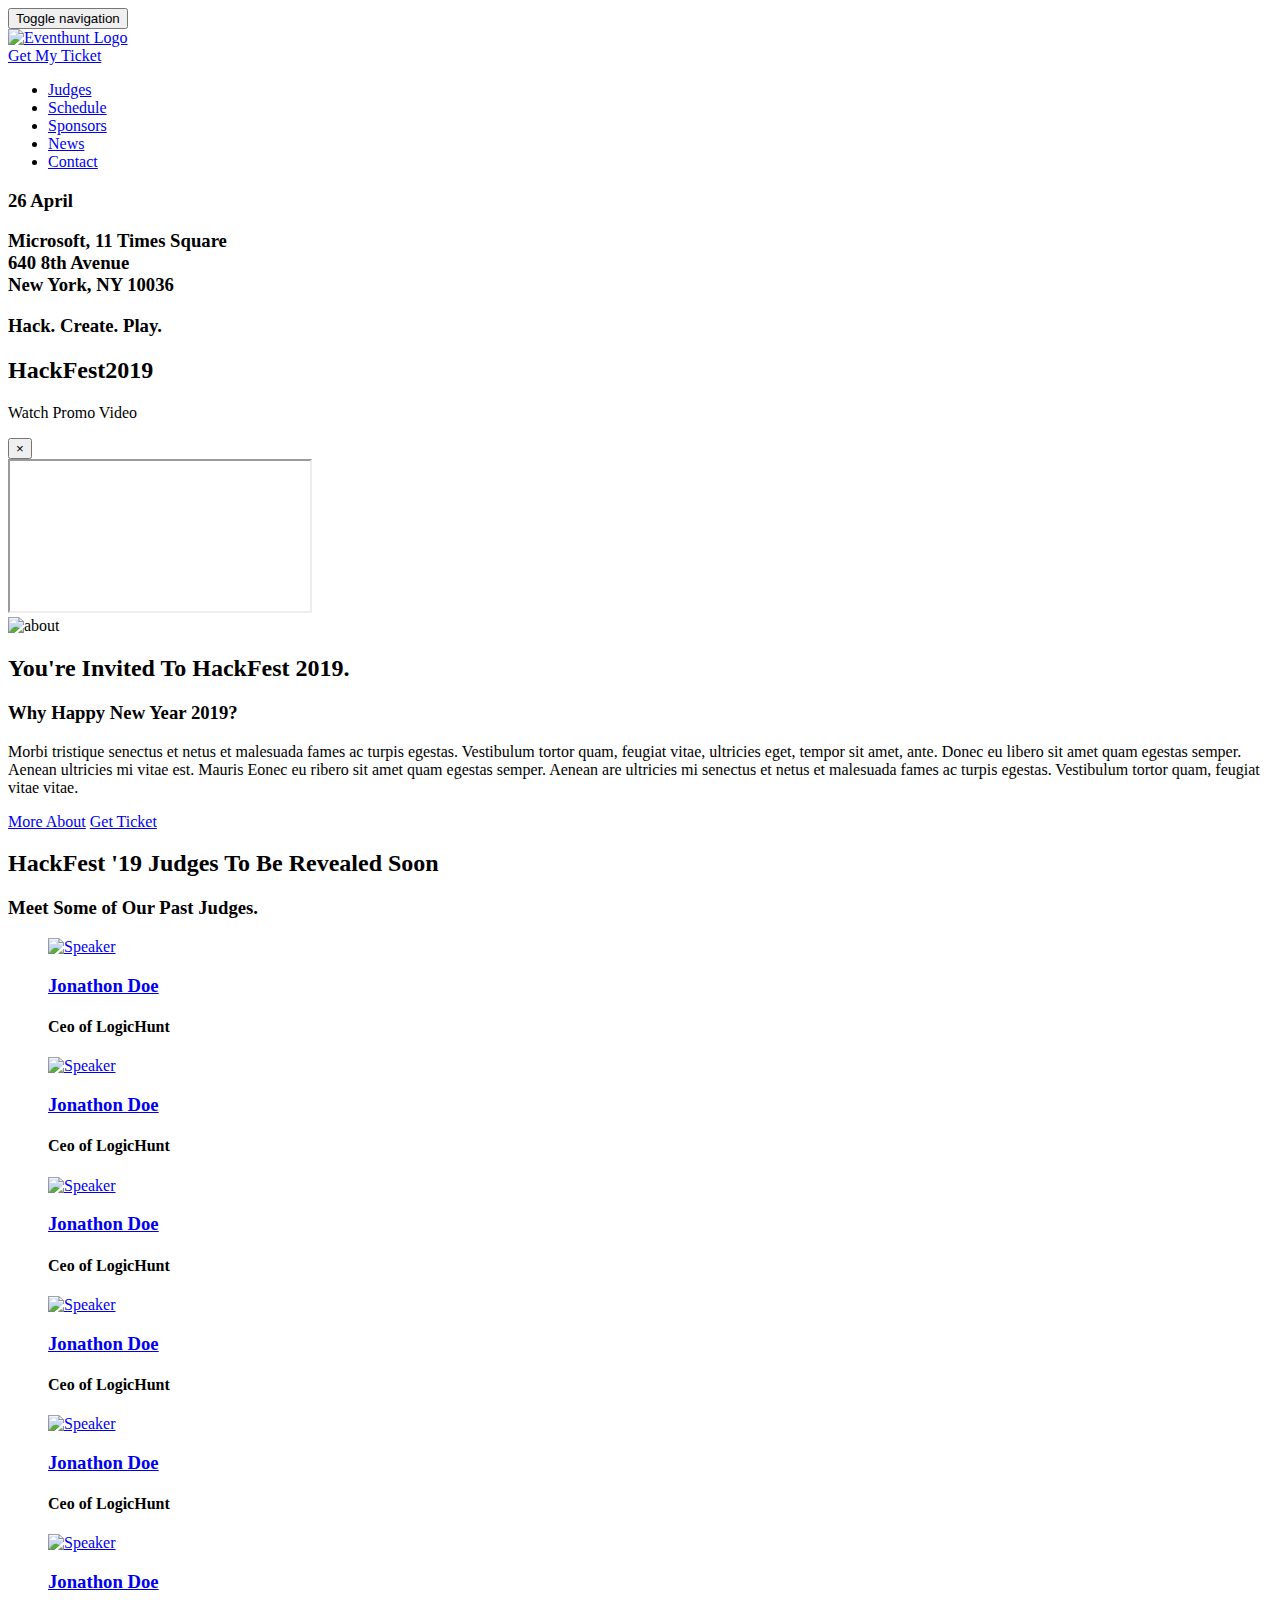
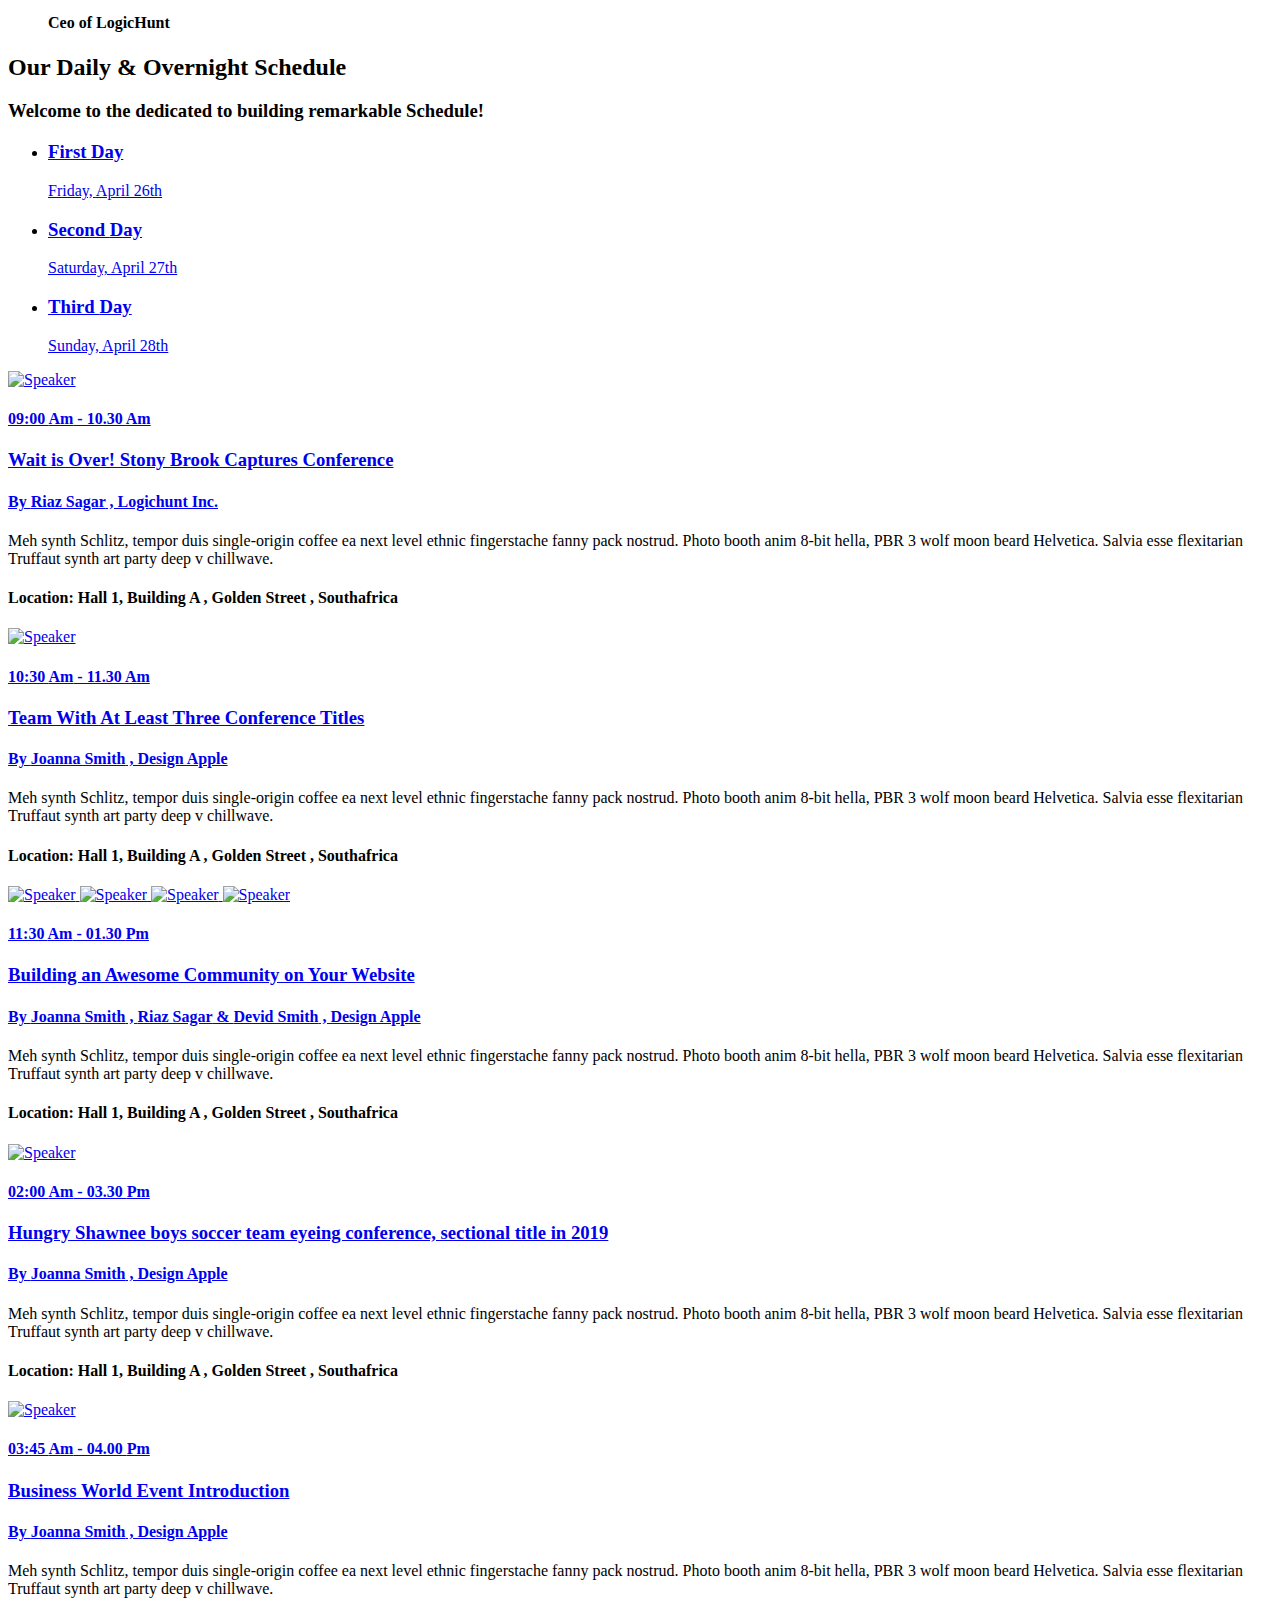
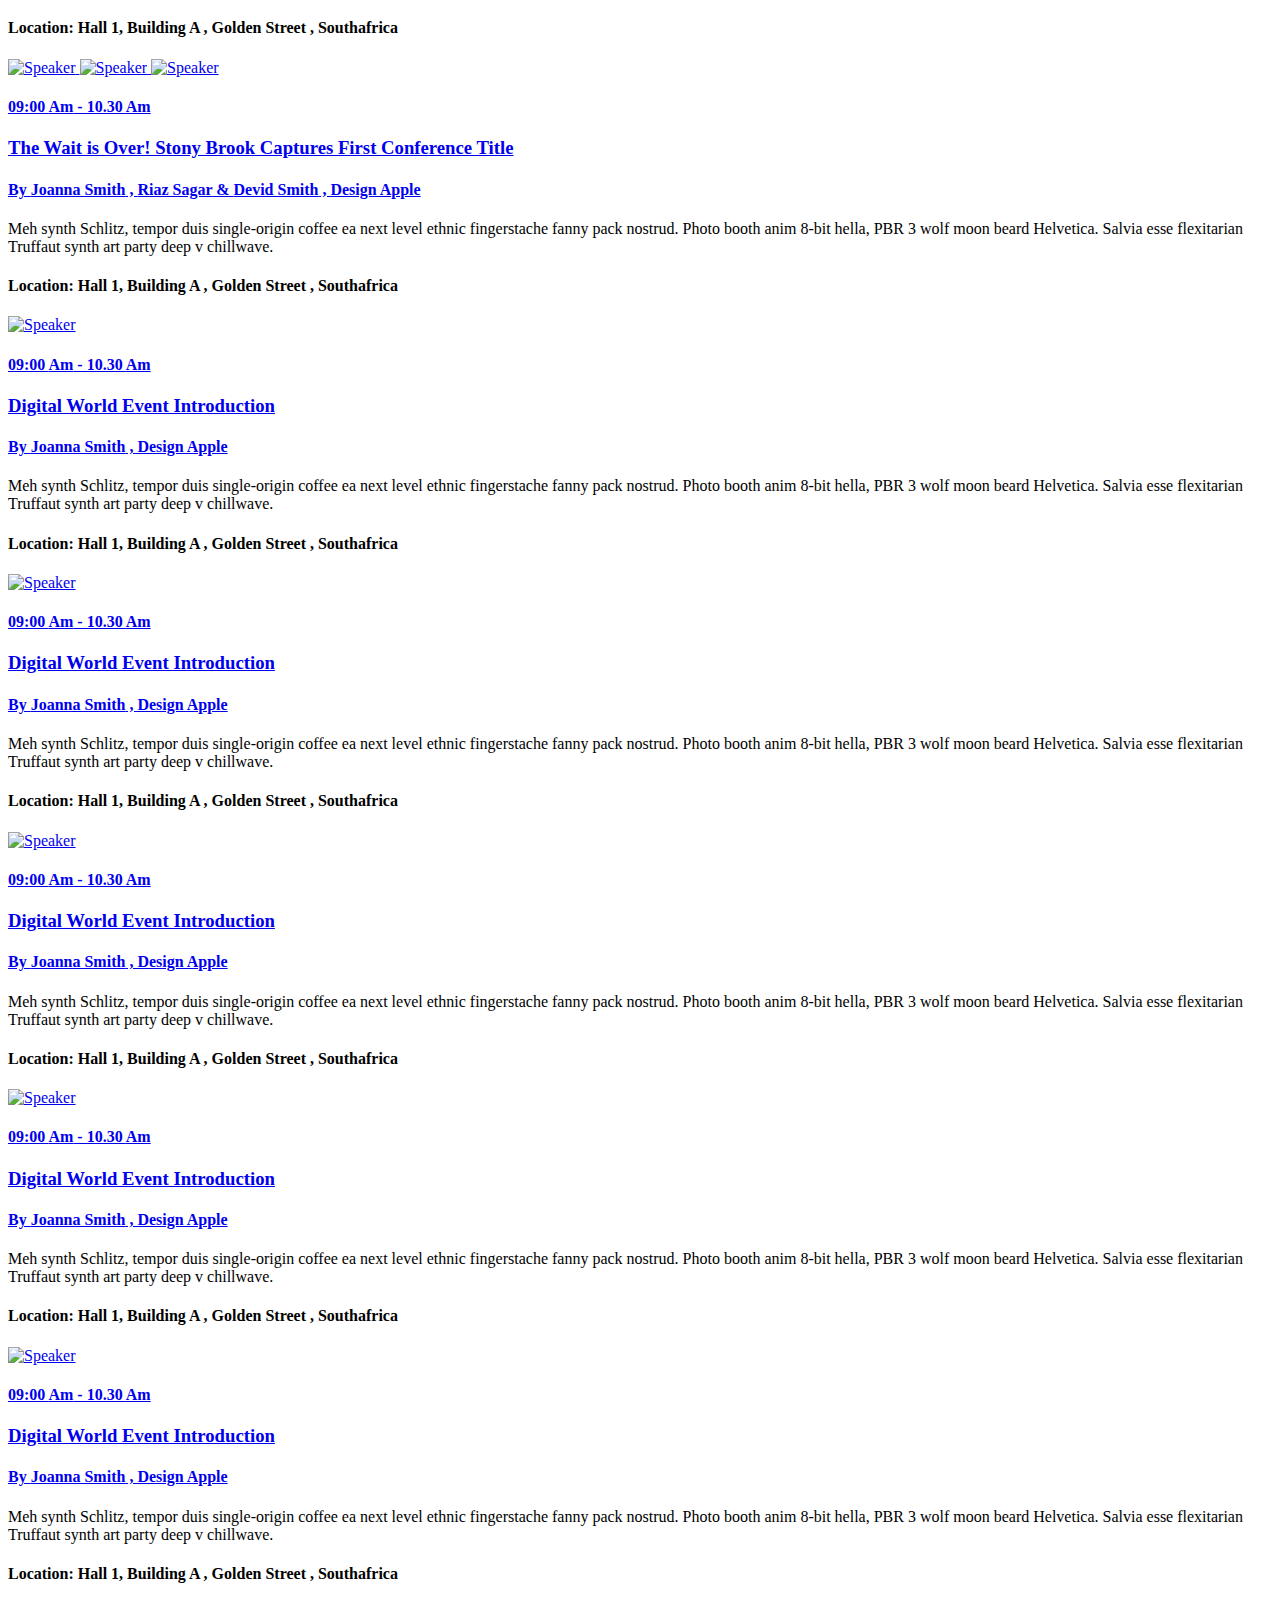
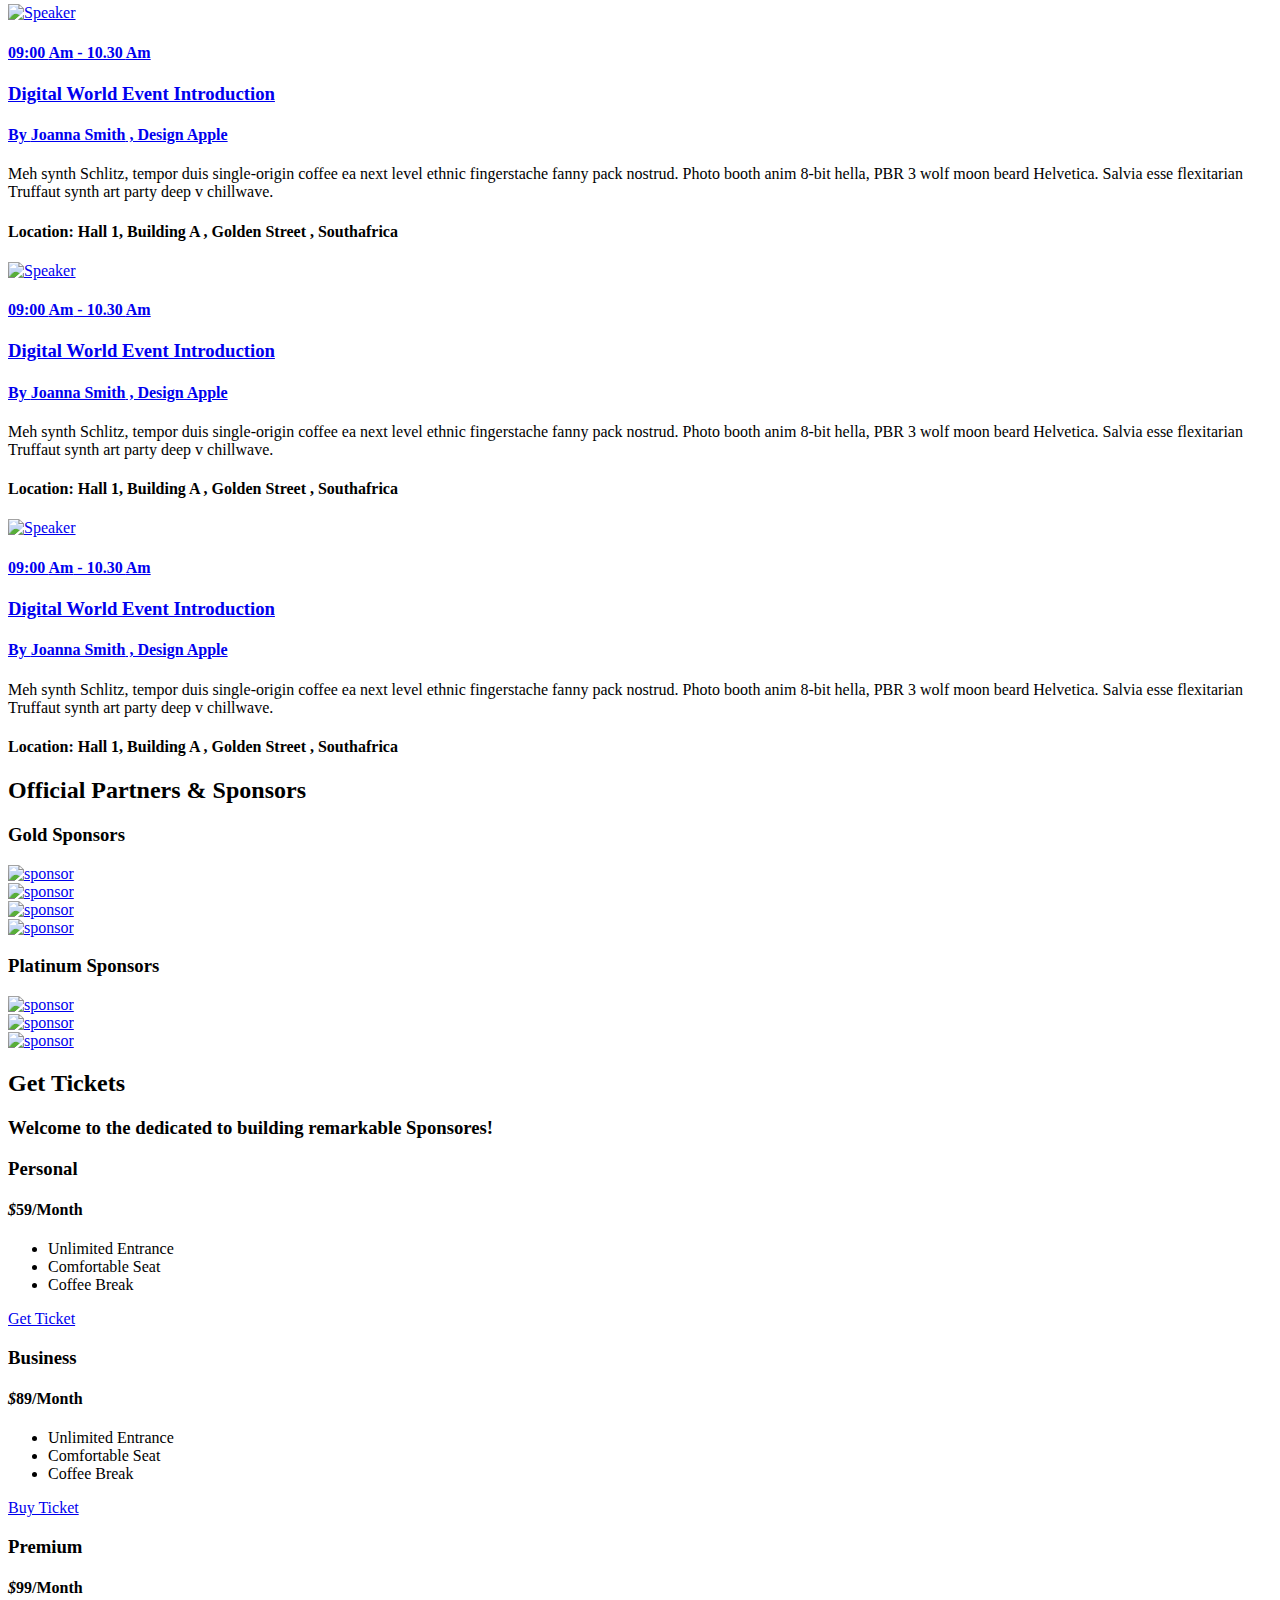
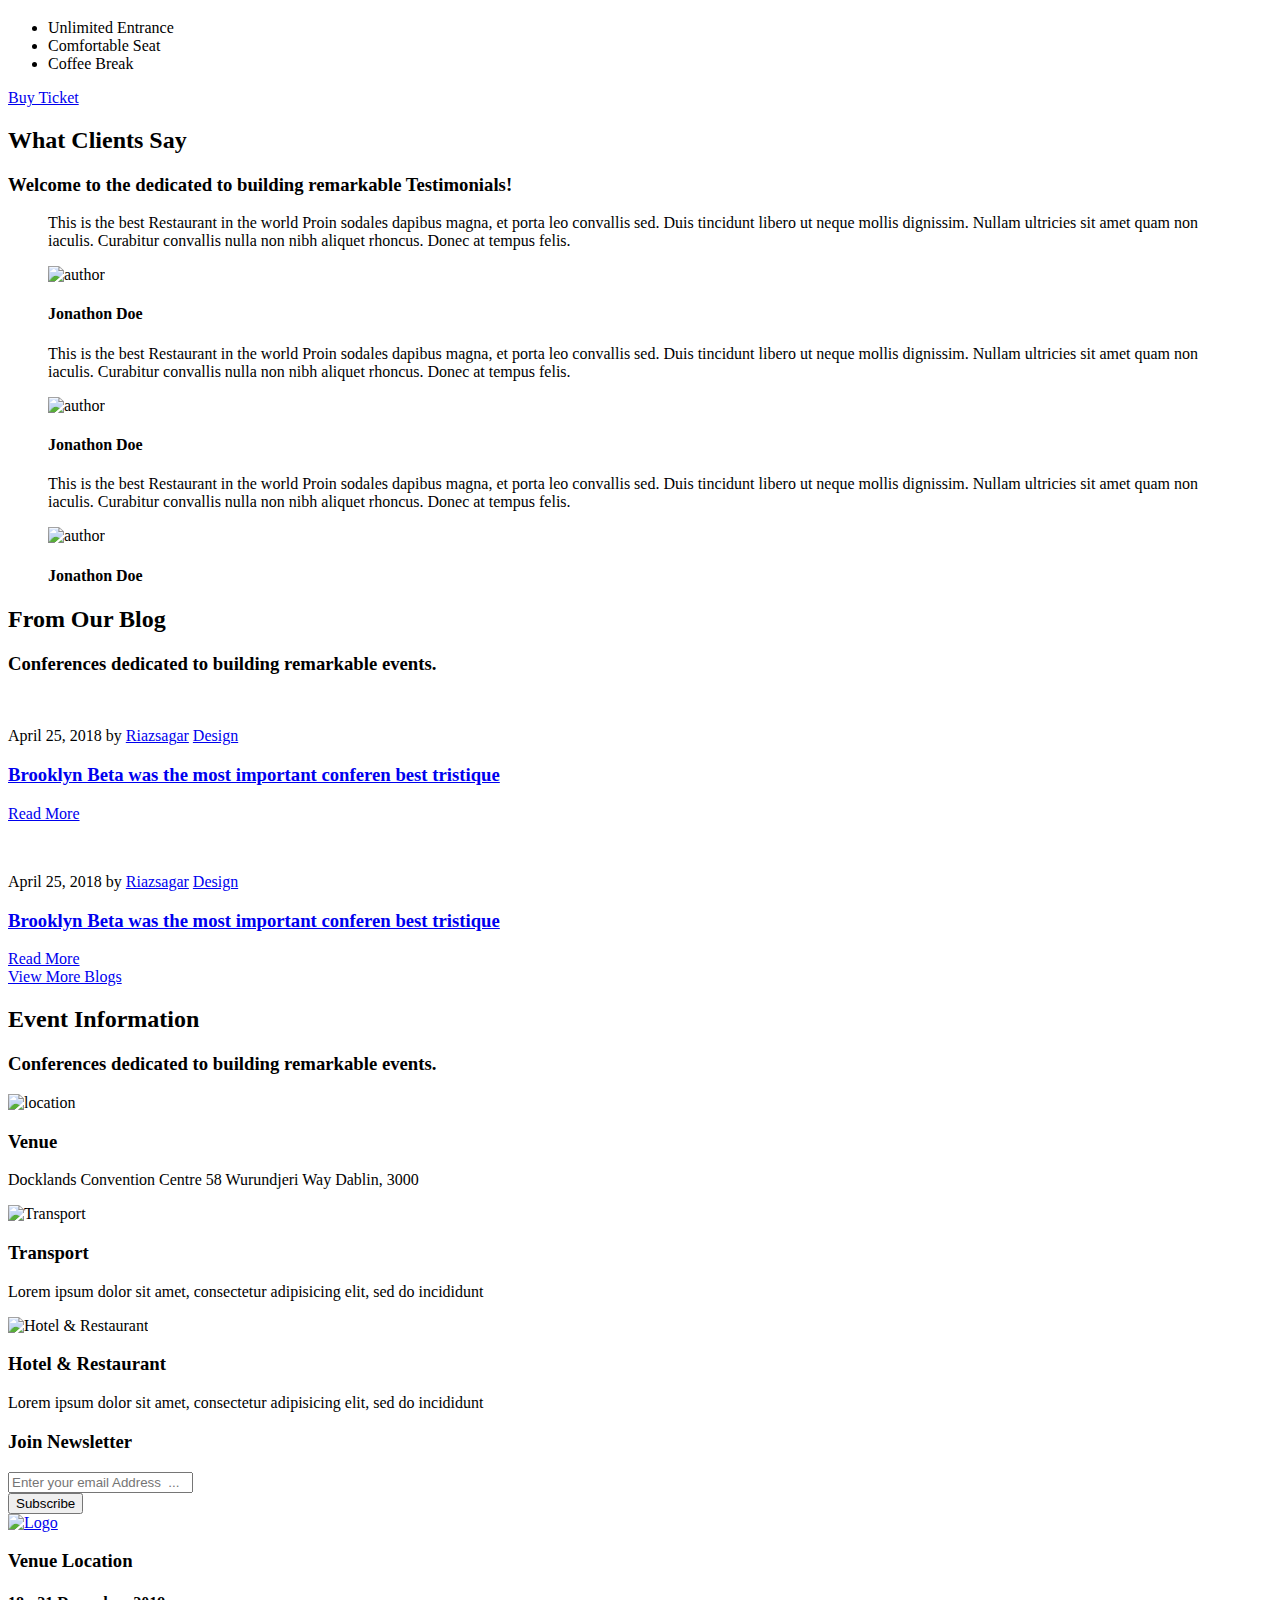
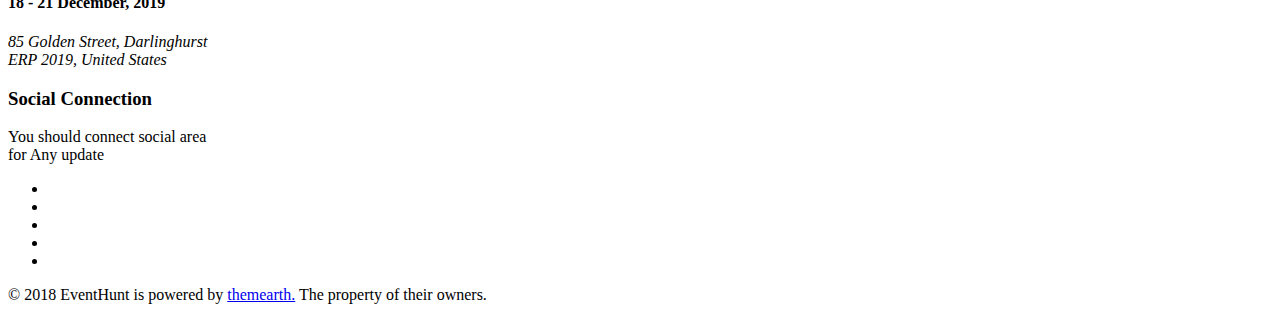
==== commit f90c9107: "Update index16.html" ====
--- a/index16.html
+++ b/index16.html
@@ -214,7 +214,7 @@
 								<div class="lgx-banner-info lgx-banner-info-xscenter"> <!--lgx-banner-info-center lgx-banner-info-black lgx-banner-info-big lgx-banner-info-bg--> <!--banner-info-margin-->
 									<div class="lgx-countdown-area">
 										<!-- Date Format :"Y/m/d" || For Example: 1017/10/5  -->
-										<div id="lgx-countdown" data-date="2019/12/15"></div>
+										<div id="lgx-countdown" data-date="2019/4/26"></div>
 									</div>
 									<h3 class="subtitle">Hack. Create. Play.</h3>
 									<h2 class="title">HackFest<span><b>2</b><b>0</b><b>1</b><b>9</b></span></h2>
@@ -950,7 +950,7 @@
 					<div class="row">
 						<div class="col-xs-12">
 							<div class="lgx-heading lgx-heading-white">
-								<h2 class="heading">Buy Tickets</h2>
+								<h2 class="heading">Get Tickets</h2>
 								<h3 class="subheading">Welcome to the dedicated to building remarkable Sponsores!</h3>
 							</div>
 						</div>
@@ -971,7 +971,7 @@
 												<li>Comfortable Seat</li>
 												<li>Coffee Break</li>
 											</ul>
-											<a class="lgx-btn" href="#"><span>Buy Ticket</span></a>
+											<a class="lgx-btn" href="#"><span>Get Ticket</span></a>
 										</div>
 									</div>
 								</div>
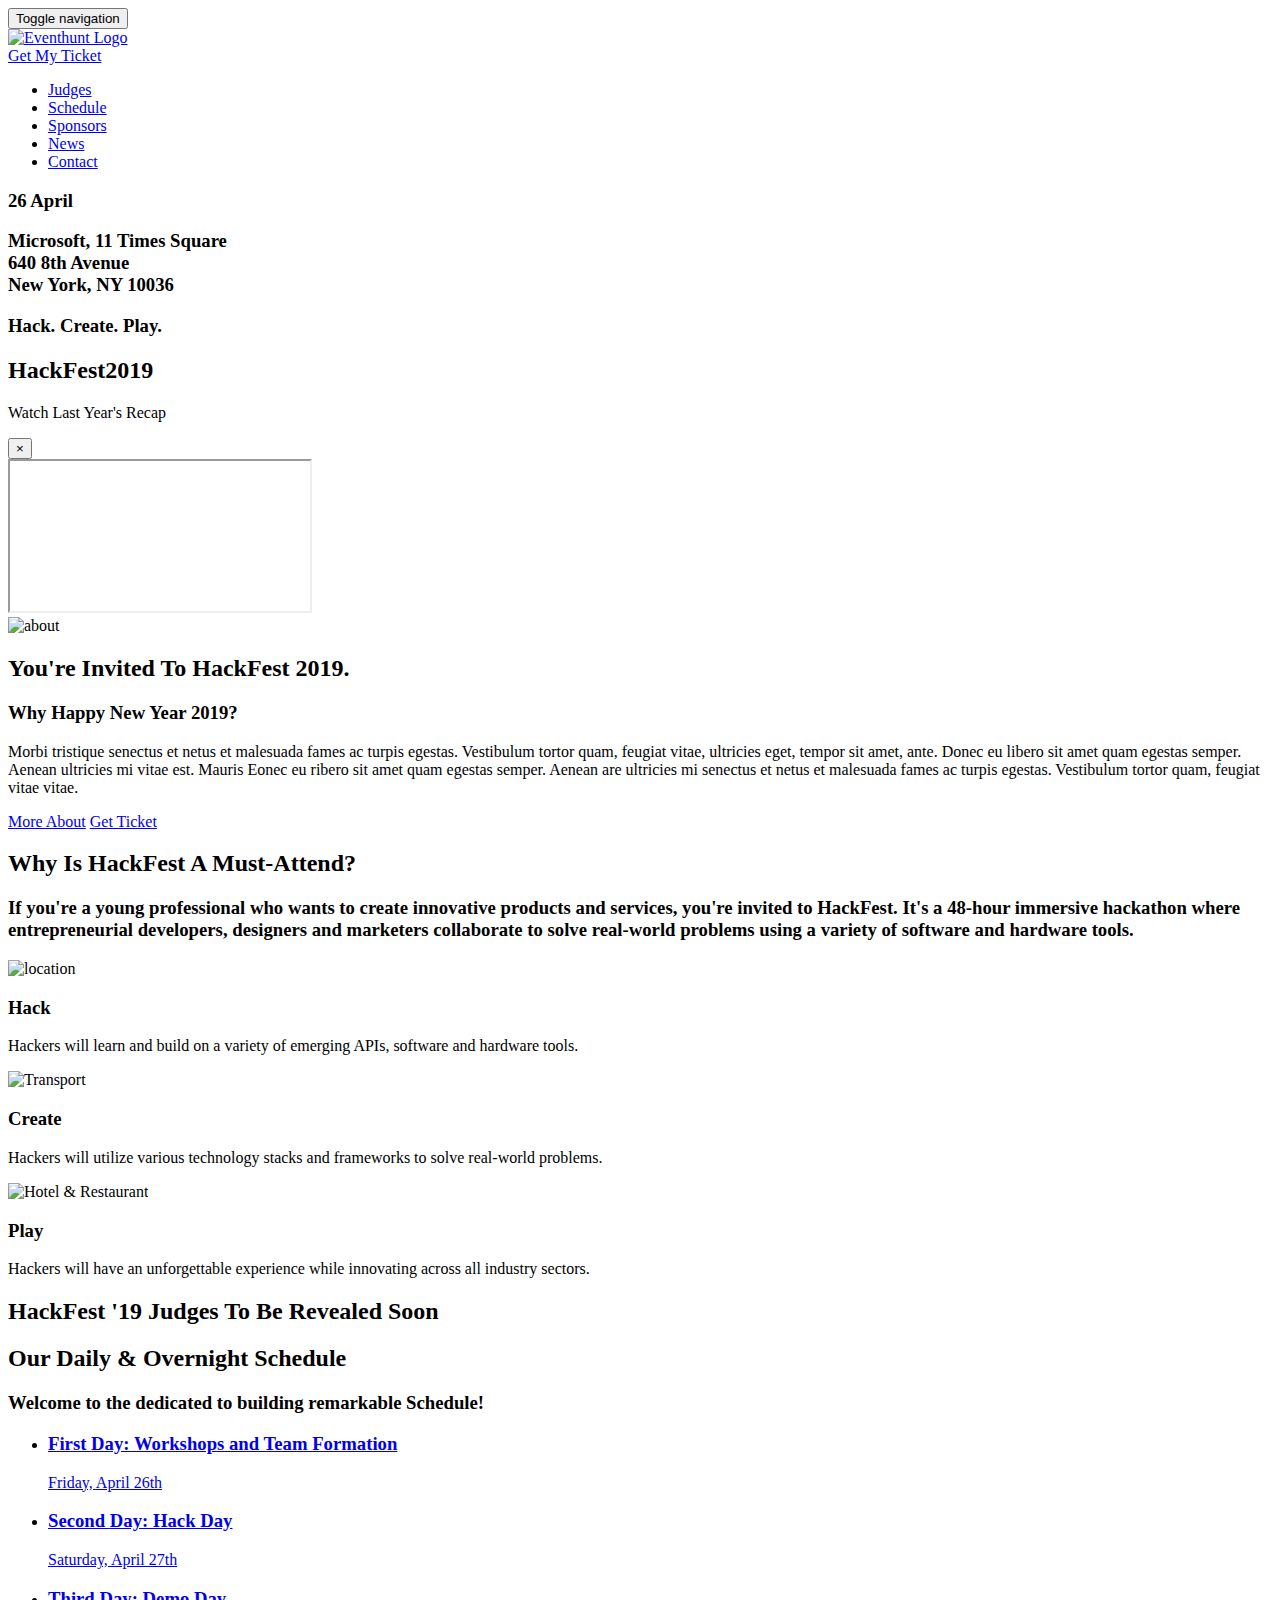
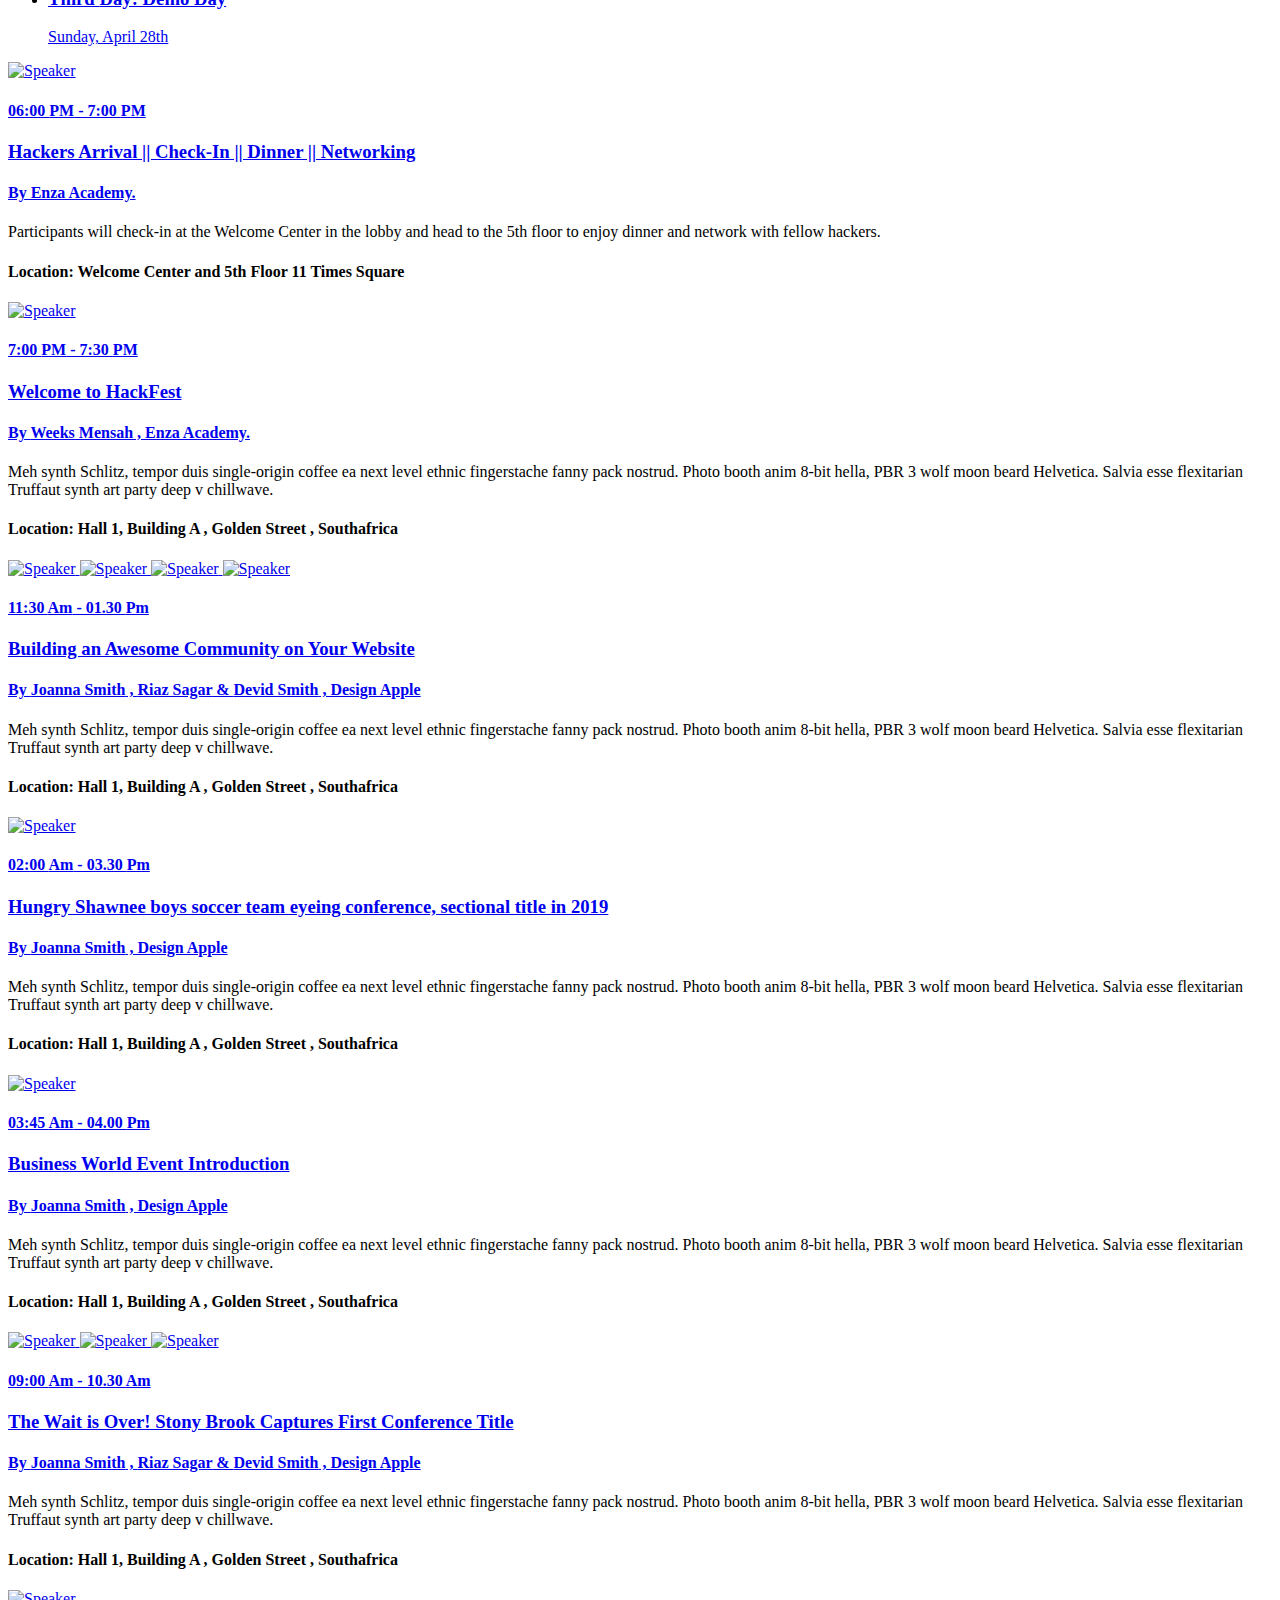
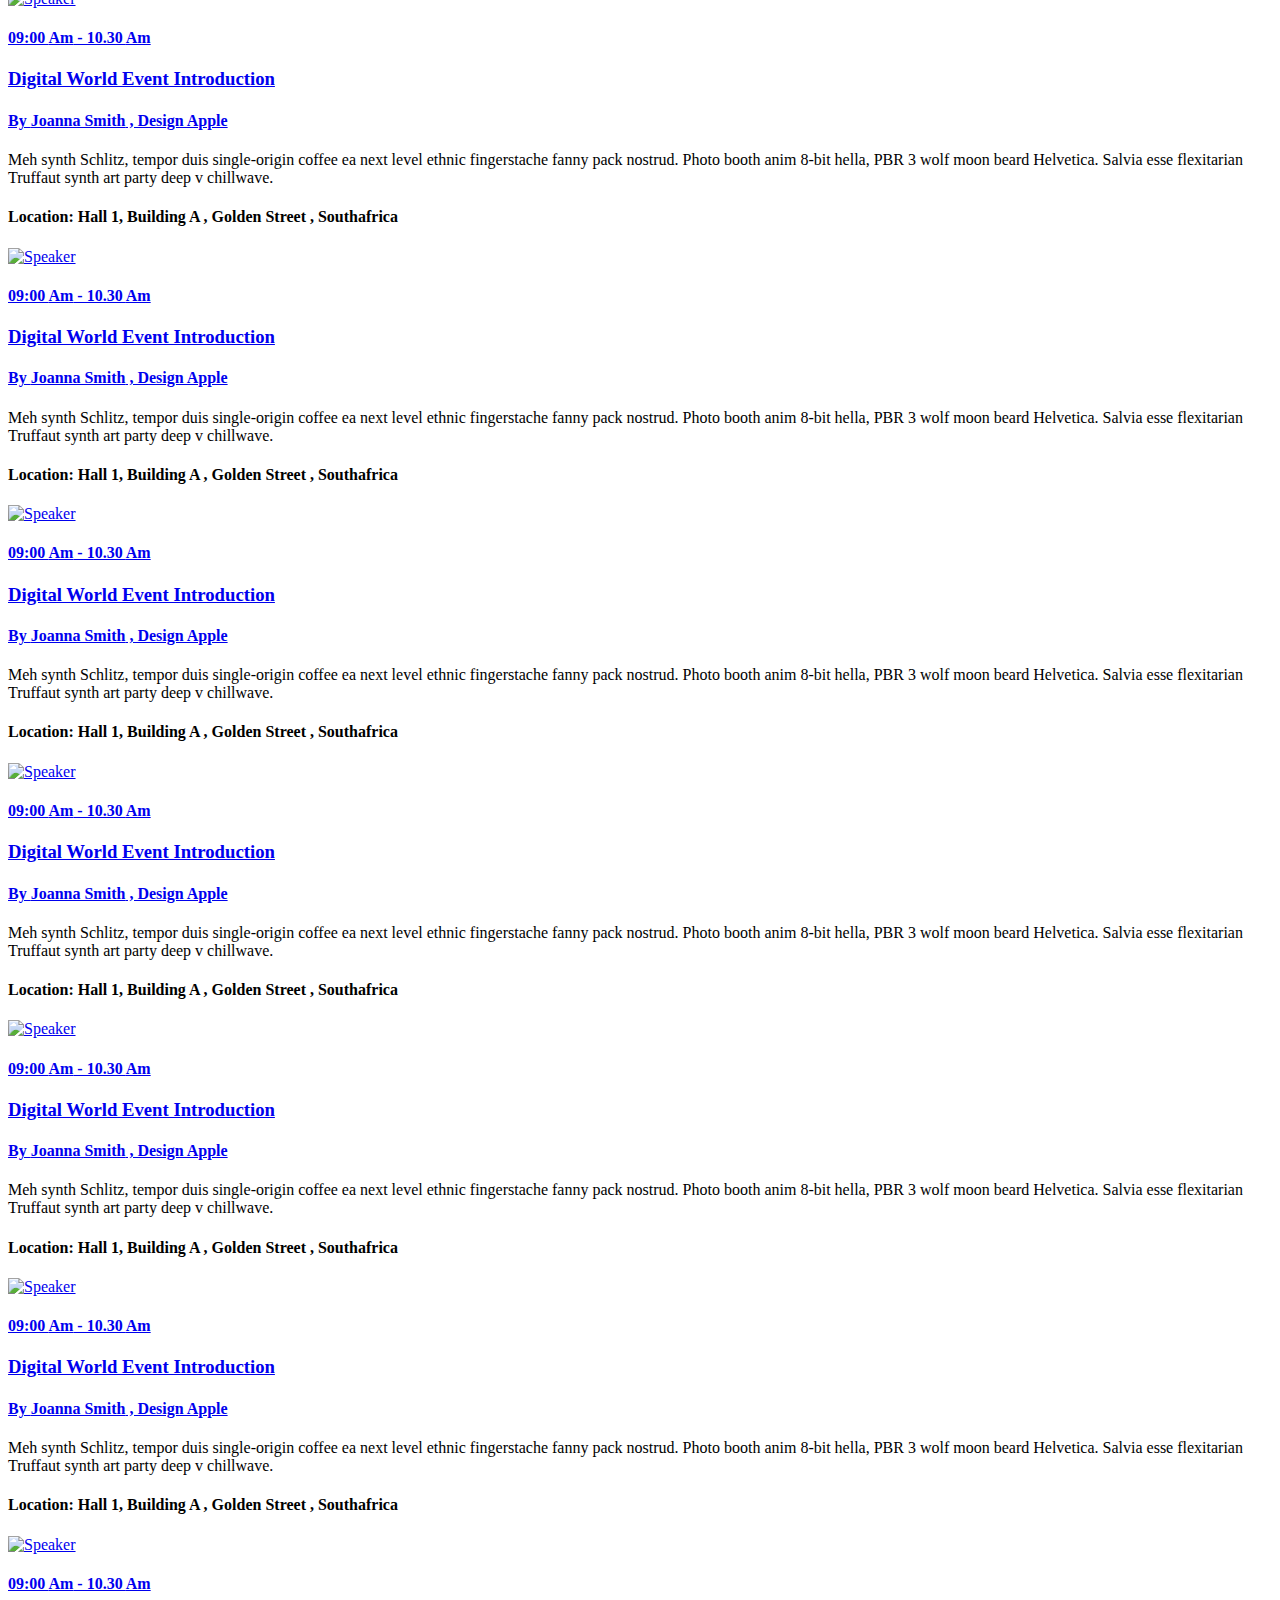
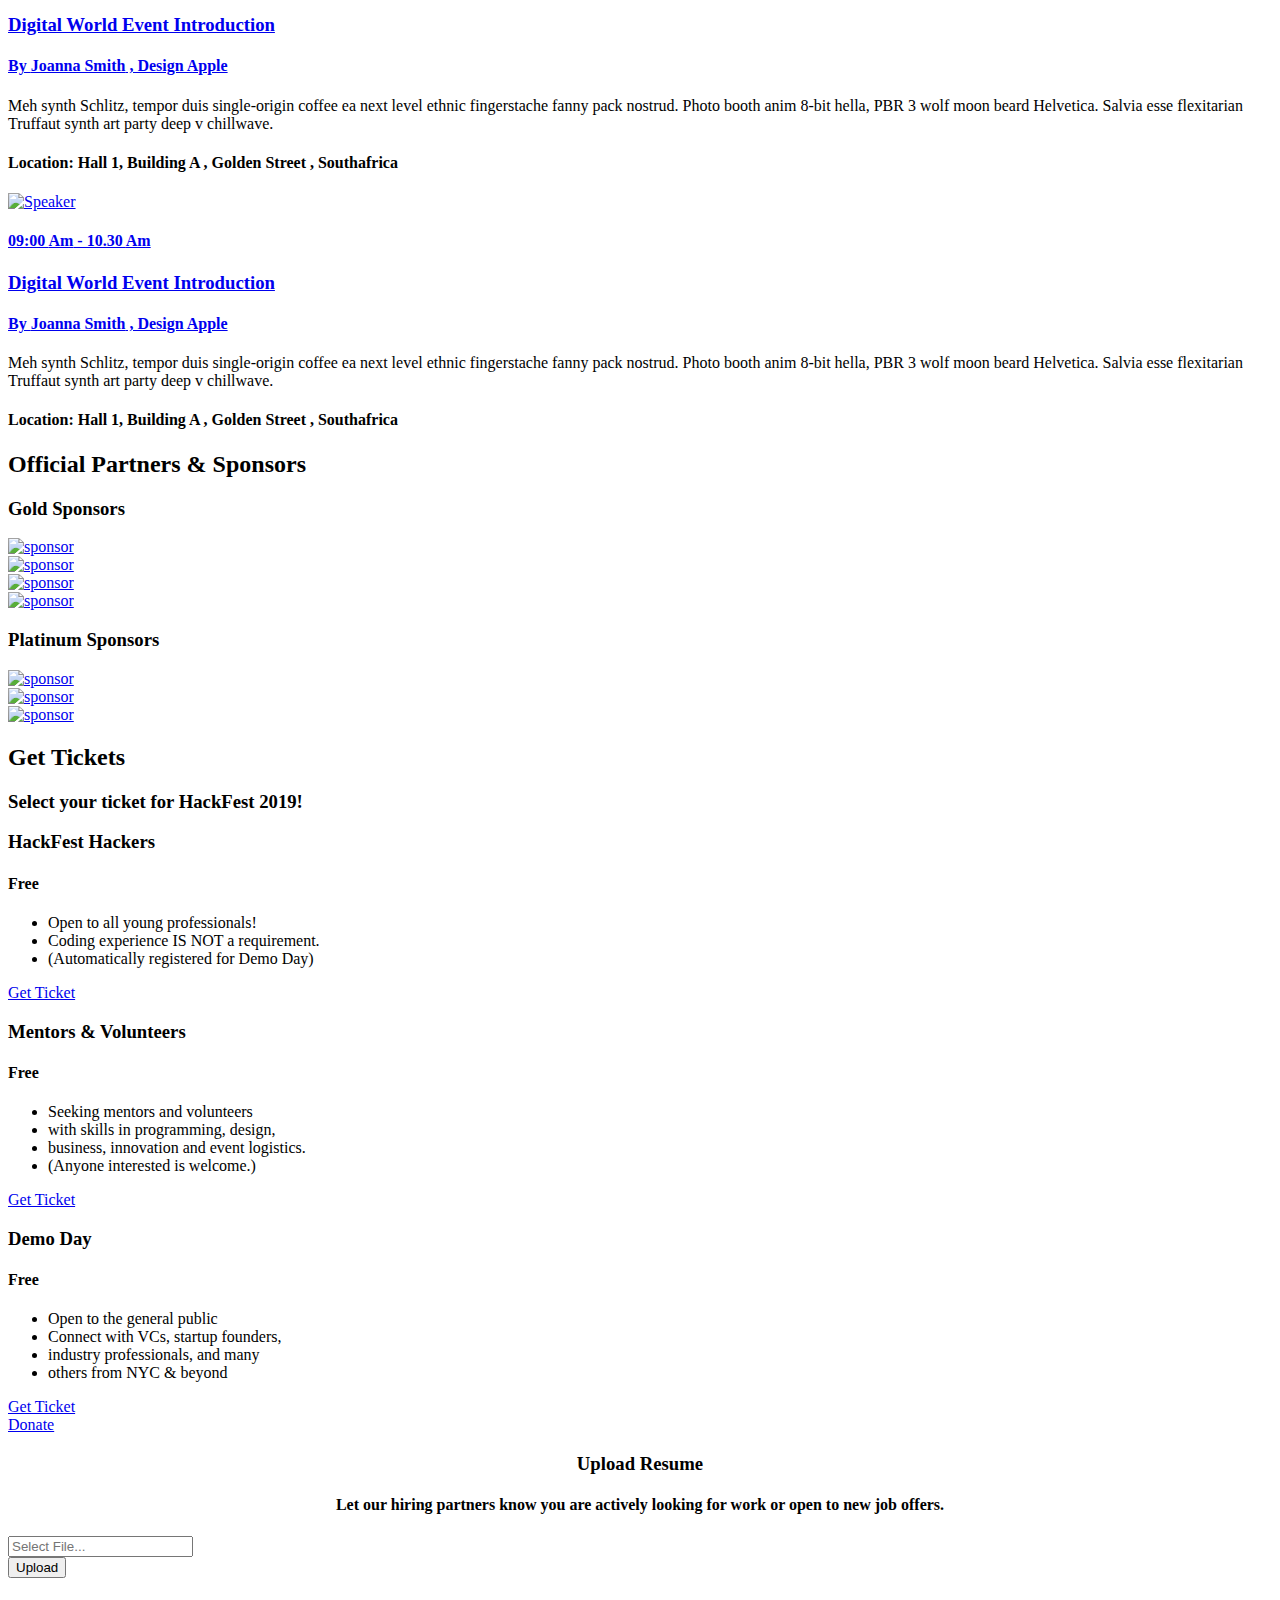
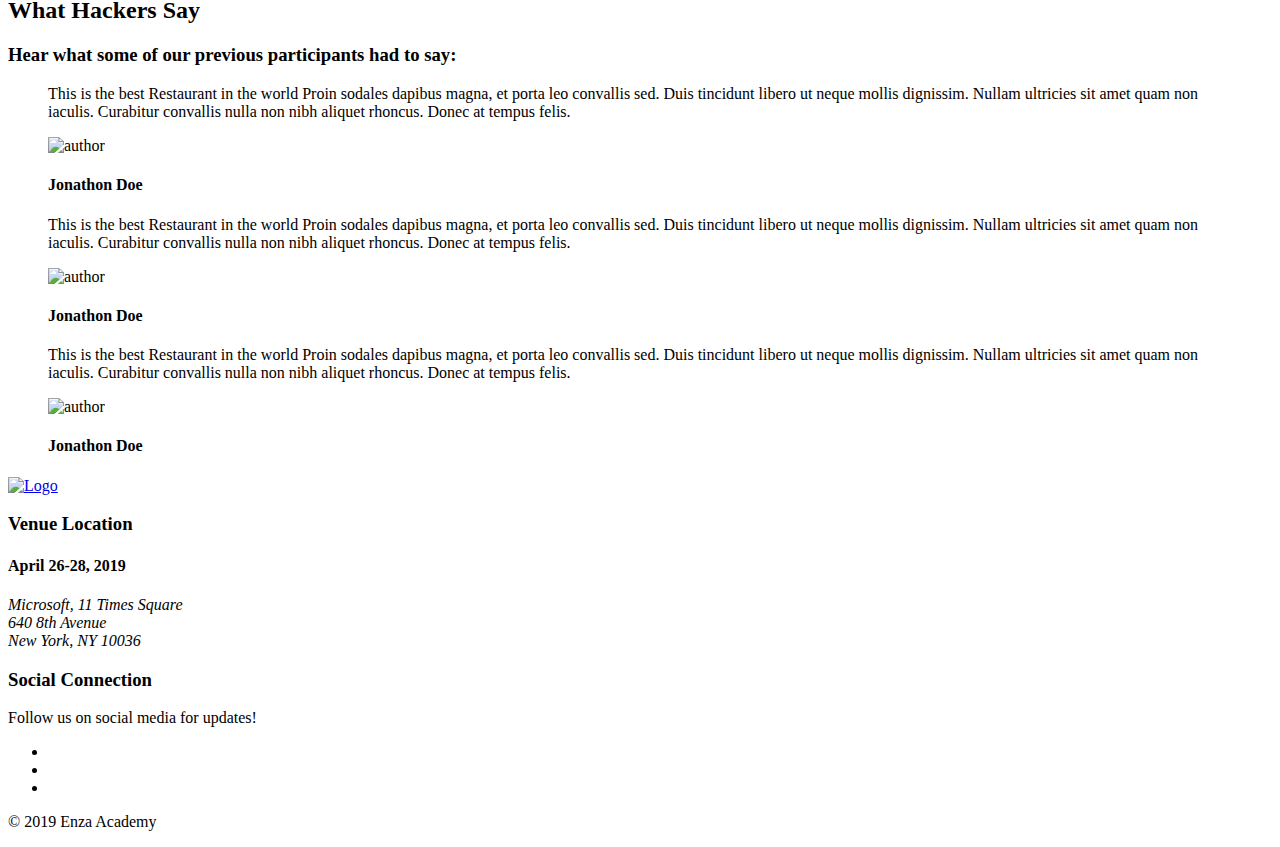
==== commit e8a848d5: "updated tickets section,added section to upload resume,created  2 part hack.create.play. under enet " ====
--- a/index16.html
+++ b/index16.html
@@ -14,10 +14,10 @@
 
 	<!-- twitter card starts from here, if you don't need remove this section -->
 	<meta name="twitter:card" content="summary"/>
-	<meta name="twitter:site" content="@yourtwitterusername"/>
-	<meta name="twitter:creator" content="@yourtwitterusername"/>
-	<meta name="twitter:url" content="http://yourdomain.com"/>
-	<meta name="twitter:title" content="Your home page title, max 140 char"/>
+	<meta name="twitter:site" content="@EnzaAcademy"/>
+	<meta name="twitter:creator" content="@EnzaAcademy"/>
+	<meta name="twitter:url" content="http://www.enzaacademy.org"/>
+	<meta name="twitter:title" content="Enza Academy: HackFest 2019"/>
 	<!-- maximum 140 char -->
 	<meta name="twitter:description" content="Your site description, maximum 140 char "/>
 	<!-- maximum 140 char -->
@@ -114,73 +114,10 @@
 					<div id="navbar" class="navbar-collapse collapse">
 						<div class="lgx-nav-right navbar-right">
 							<div class="lgx-cart-area">
-								<a class="lgx-btn lgx-btn-red" href="#">Get My Ticket</a>
+								<a class="lgx-btn lgx-btn-red" href="https://www.eventbrite.com/e/hackfest-2019-tickets-55113767763" target="blank">Get My Ticket</a>
 							</div>
 						</div>
 						<ul class="nav navbar-nav lgx-nav navbar-right">
-						 <!--    <li>
-								<a href="index.html" class="dropdown-toggle active" data-toggle="dropdown" role="button" aria-haspopup="true" aria-expanded="false">Home <span class="caret"></span></a>
-								<ul class="dropdown-menu multi-level">
-									<li><a href="index.html">Home (Default)</a></li>
-									<li><a href="index2.html">Box Layout</a></li>
-									<li><a href="index3.html">Home Parallax</a></li>
-									<li><a href="index4.html">Home Four</a></li>
-									<li><a href="index5.html">Home Typed</a></li>
-									<li><a href="index6.html">Home Six</a></li>
-									<li><a href="index7.html">Home Seven</a></li>
-									<li><a href="index8.html">Home Eight</a></li>
-									<li><a href="index9.html">Home Registration</a></li>
-									<li><a href="index10.html">Home Registration2</a></li>
-									<li><a href="index11.html">Home Eleven</a></li>
-									<li><a href="index12.html">Home Twelve</a></li>
-									<li><a href="index13.html">Home Slider</a></li>
-									<li><a href="index14.html">Home Slider2</a></li>
-									<li><a href="index15.html">Home Music</a></li>
-									<li><a href="index16.html">Home Sixteen</a></li>
-									<li><a href="index17.html">Home Christmas</a></li>
-									<li><a href="index18.html">Home Comingsoon</a></li>
-								</ul>
-							<li>
-							<li>
-								<a href="index.html" class="dropdown-toggle active" data-toggle="dropdown" role="button" aria-haspopup="true" aria-expanded="false">Pages <span class="caret"></span></a>
-								<ul class="dropdown-menu multi-level">
-									<li><a href="about.html">About</a></li>
-									<li><a href="schedules.html">Schedule</a></li>
-									<li class="dropdown-submenu">
-										<a href="#" class="dropdown-toggle active" data-toggle="dropdown" role="button" aria-haspopup="true" aria-expanded="false">Speakers <span class="caret"></span></a>
-										<ul class="dropdown-menu">
-											<li><a href="speakers.html">Speakers List</a></li>
-											<li><a href="speaker.html">Speaker Single</a></li>
-										</ul>
-									</li>
-									<li><a href="sponsors.html">Sponsors List</a></li>
-									<li><a href="registration.html">Registration</a></li>
-									<li><a href="gallery.html">Photo Gallery</a></li>
-									<li><a href="contact.html">Contact</a></li>
-									<li class="dropdown-submenu">
-										<a href="#" class="dropdown-toggle active" data-toggle="dropdown" role="button" aria-haspopup="true" aria-expanded="false">News <span class="caret"></span></a>
-										<ul class="dropdown-menu">
-											<li><a href="news.html">News</a></li>
-											<li><a href="news-single.html">News Single</a></li>
-										</ul>
-									</li>
-									<li><a href="contact.html">Contact</a></li>
-									<li class="dropdown-submenu">
-										<a href="#" class="dropdown-toggle active" data-toggle="dropdown" role="button" aria-haspopup="true" aria-expanded="false">Dropdown <span class="caret"></span></a>
-										<ul class="dropdown-menu">
-											<li class="dropdown-submenu">
-												<a href="#" class="dropdown-toggle active" data-toggle="dropdown" role="button" aria-haspopup="true" aria-expanded="false">Dropdown Two<span class="caret"></span></a>
-												<ul class="dropdown-menu">
-													<li><a href="#">Dropdown Three</a></li>
-													<li><a href="#">Dropdown Three</a></li>
-												</ul>
-											</li>
-											<li><a href="#">Dropdown Two</a></li>
-											<li><a href="#">Dropdown Two</a></li>
-										</ul>
-									</li>
-								</ul>
-							</li> -->
 							<li><a class="lgx-scroll" href="#lgx-speakers">Judges</a></li>
 							<li><a class="lgx-scroll" href="#lgx-schedule">Schedule</a></li>
 							<li><a class="lgx-scroll" href="#lgx-sponsors">Sponsors</a></li>
@@ -214,7 +151,7 @@
 								<div class="lgx-banner-info lgx-banner-info-xscenter"> <!--lgx-banner-info-center lgx-banner-info-black lgx-banner-info-big lgx-banner-info-bg--> <!--banner-info-margin-->
 									<div class="lgx-countdown-area">
 										<!-- Date Format :"Y/m/d" || For Example: 1017/10/5  -->
-										<div id="lgx-countdown" data-date="2019/4/26"></div>
+										<div id="lgx-countdown" data-date="2019/4/26 18:00:00"></div>
 									</div>
 									<h3 class="subtitle">Hack. Create. Play.</h3>
 									<h2 class="title">HackFest<span><b>2</b><b>0</b><b>1</b><b>9</b></span></h2>
@@ -222,7 +159,7 @@
 										<div class="lgx-video-area">
 											<p class="video-area"><a id="myModalLabel" class="icon" href="#" data-toggle="modal" data-target="#lgx-modal">
 												<i class="fa fa-play " aria-hidden="true"></i>
-											</a> Watch Promo Video</p>
+											</a> Watch Last Year's Recap</p>
 											<!-- Modal-->
 											<div id="lgx-modal" class="modal fade lgx-modal">
 												<div class="modal-dialog">
@@ -231,7 +168,7 @@
 															<button type="button" class="close" data-dismiss="modal" aria-hidden="true">×</button>
 														</div>
 														<div class="modal-body">
-															<iframe id="modalvideo" src="https://www.youtube.com/embed/oSPR5Go05Vg" allowfullscreen></iframe>
+															<iframe id="modalvideo" src="https://www.youtube.com/embed/K1QNxWtZg9o" allowfullscreen></iframe>
 														</div>
 													</div>
 												</div>
@@ -288,6 +225,48 @@
 </section>
 <!--ABOUT END-->
 
+<!--TRAVEL INFO-->
+<section>
+	<div id="lgx-travelinfo" class="lgx-travelinfo">
+		<div class="lgx-inner">
+			<div class="container">
+				<div class="row">
+					<div class="col-xs-12">
+						<div class="lgx-heading">
+							<h2 class="heading">Why Is HackFest A Must-Attend?</h2>
+							<h3 class="subheading">If you're a young professional who wants to create innovative products and services, you're invited to HackFest. It's a 48-hour immersive hackathon where entrepreneurial developers, designers and marketers collaborate to solve real-world problems using a variety of software and hardware tools.</h3>
+						</div>
+					</div>
+					<!--//main COL-->
+				</div>
+				<div class="row">
+					<div class="col-xs-12">
+						<div class="lgx-travelinfo-content">
+							<div class="lgx-travelinfo-single">
+								<img src="http://placehold.it/600x300" alt="location"/>
+								<h3 class="title">Hack</h3>
+								<p class="info">Hackers will learn and build on a variety of emerging APIs, software and hardware tools.</p>
+							</div>
+							<div class="lgx-travelinfo-single">
+								<img src="http://placehold.it/600x300" alt="Transport"/>
+								<h3 class="title">Create</h3>
+								<p class="info">Hackers will utilize various technology stacks and frameworks to solve real-world problems.</p>
+							</div>
+							<div class="lgx-travelinfo-single">
+								<img src="http://placehold.it/600x300" alt="Hotel & Restaurant"/>
+								<h3 class="title">Play</h3>
+								<p class="info">Hackers will have an unforgettable experience while innovating across all industry sectors.</p>
+							</div>
+						</div>
+					</div>
+				</div>
+				<!--//.ROW-->
+			</div>
+			<!-- //.CONTAINER -->
+		</div>
+	</div>
+</section>
+<!--TRAVEL INFO END-->
 
 <!--SPEAKERS-->
 <section>
@@ -298,12 +277,11 @@
 					<div class="col-xs-12">
 						<div class="lgx-heading lgx-heading-white">
 							<h2 class="heading">HackFest '19 Judges To Be Revealed Soon</h2>
-							<h3 class="subheading">Meet Some of Our Past Judges.</h3>
 						</div>
 					</div>
 				</div>
 				<!--//.ROW-->
-				<div class="row">
+				<!--<div class="row">
 					<div class="col-xs-12 col-sm-6 col-md-4">
 						<div class="lgx-single-speaker2 lgx-single-speaker3">
 							<figure>
@@ -418,7 +396,7 @@
 							</figure>
 						</div>
 					</div>
-				</div>
+				</div>-->
 				<!--//.ROW-->
 				<!-- <div class="section-btn-area">
 					<a class="lgx-btn lgx-btn-big" href="speakers.html">More Speakers</a>
@@ -452,9 +430,9 @@
 					<div class="col-xs-12">
 						<div class="lgx-tab">
 							<ul class="nav nav-pills lgx-nav lgx-nav-nogap lgx-nav-colorful">  <!--lgx-nav-nogap lgx-nav-colorful-->
-								<li class="active"><a data-toggle="pill" href="#home"><h3>First <span>Day</span></h3> <p><span>Friday, </span>April 26th</p></a></li>
-								<li><a data-toggle="pill" href="#menu1"><h3>Second <span>Day</span></h3><p><span>Saturday, </span>April 27th</p></a></li>
-								<li><a data-toggle="pill" href="#menu2"><h3>Third <span>Day</span></h3> <p><span>Sunday, </span>April 28th</p></a></li>
+								<li class="active"><a data-toggle="pill" href="#home"><h3>First <span>Day: Workshops and Team Formation</span></h3> <p><span>Friday, </span>April 26th</p></a></li>
+								<li><a data-toggle="pill" href="#menu1"><h3>Second <span>Day: Hack Day</span></h3><p><span>Saturday, </span>April 27th</p></a></li>
+								<li><a data-toggle="pill" href="#menu2"><h3>Third <span>Day: Demo Day</span></h3> <p><span>Sunday, </span>April 28th</p></a></li>
 								<!-- <li><a data-toggle="pill" href="#menu3"><h3>Fourth <span>Day</span></h3> <p><span>30 </span>Dec, 2019</p></a></li> -->
 							</ul>
 							<div class="tab-content lgx-tab-content">
@@ -470,9 +448,9 @@
 																<img src="http://placehold.it/800x800" alt="Speaker"/>
 															</div>
 															<div class="schedule-info">
-																<h4 class="time">09:00 <span>Am</span> - 10.30 <span>Am</span></h4>
-																<h3 class="title">Wait is Over! Stony Brook Captures Conference</h3>
-																<h4 class="author-info">By <span>Riaz Sagar</span> , Logichunt Inc.</h4>
+																<h4 class="time">06:00 <span>PM</span> - 7:00 <span>PM</span></h4>
+																<h3 class="title">Hackers Arrival || Check-In || Dinner || Networking </h3>
+																<h4 class="author-info">By Enza Academy.</h4>
 															</div>
 														</div>
 													</a>
@@ -481,9 +459,9 @@
 											<div id="collapseOne" class="panel-collapse collapse in" role="tabpanel" aria-labelledby="headingOne">
 												<div class="panel-body">
 													<p class="text">
-														Meh synth Schlitz, tempor duis single-origin coffee ea next level ethnic fingerstache fanny pack nostrud. Photo booth anim 8-bit hella, PBR 3 wolf moon beard Helvetica. Salvia esse flexitarian Truffaut synth art party deep v chillwave.
-													</p>
-													<h4 class="location"><strong>Location:</strong>  Hall 1, Building A , Golden Street , <span>Southafrica</span> </h4>
+														Participants will check-in at the Welcome Center in the lobby and head to the 5th floor to enjoy dinner and network with fellow hackers.
+													</p>
+													<h4 class="location"><strong>Location:</strong>  Welcome Center and 5th Floor <span>11 Times Square</span> </h4>
 												</div>
 											</div>
 										</div>
@@ -496,9 +474,9 @@
 																<img src="http://placehold.it/800x800" alt="Speaker"/>
 															</div>
 															<div class="schedule-info">
-																<h4 class="time">10:30 <span>Am</span> - 11.30 <span>Am</span></h4>
-																<h3 class="title">Team With At Least Three Conference Titles</h3>
-																<h4 class="author-info">By <span>Joanna Smith</span> , Design Apple</h4>
+																<h4 class="time">7:00 <span>PM</span> - 7:30 <span>PM</span></h4>
+																<h3 class="title">Welcome to HackFest</h3>
+																<h4 class="author-info">By <span>Weeks Mensah</span> , Enza Academy.</h4>
 															</div>
 														</div>
 													</a>
@@ -951,7 +929,7 @@
 						<div class="col-xs-12">
 							<div class="lgx-heading lgx-heading-white">
 								<h2 class="heading">Get Tickets</h2>
-								<h3 class="subheading">Welcome to the dedicated to building remarkable Sponsores!</h3>
+								<h3 class="subheading">Select your ticket for HackFest 2019!</h3>
 							</div>
 						</div>
 					</div>
@@ -962,54 +940,84 @@
 								<div class="lgx-single-registration">
 									<div class="lgx-single-registration-inner">
 										<div class="single-top">
-											<h3 class="title">Personal</h3>
-											<h4 class="price"><i>$</i>59<span>/Month</span></h4>
+											<h3 class="title">HackFest Hackers</h3>
+											<h4 class="price">Free</h4>
 										</div>
 										<div class="single-bottom">
 											<ul class="list-unstyled list">
-												<li>Unlimited Entrance</li>
-												<li>Comfortable Seat</li>
-												<li>Coffee Break</li>
+												<li>Open to all young professionals!</li>
+												<li>Coding experience IS NOT a requirement.</li>
+												<li>(Automatically registered for Demo Day)</li>
 											</ul>
-											<a class="lgx-btn" href="#"><span>Get Ticket</span></a>
+											<a class="lgx-btn" href="https://www.eventbrite.com/e/hackfest-2019-tickets-55113767763" target="blank"><span>Get Ticket</span></a>
 										</div>
 									</div>
 								</div>
 								<div class="lgx-single-registration recommended">
 									<div class="lgx-single-registration-inner">
 										<div class="single-top">
-											<h3 class="title">Business</h3>
-											<h4 class="price"><i>$</i>89<span>/Month</span></h4>
+											<h3 class="title">Mentors & Volunteers</h3>
+											<h4 class="price">Free</h4>
 										</div>
 										<div class="single-bottom">
 											<ul class="list-unstyled list">
-												<li>Unlimited Entrance</li>
-												<li>Comfortable Seat</li>
-												<li>Coffee Break</li>
+												<li>Seeking mentors and volunteers</li>
+												<li> with skills in programming, design,</li>
+												<li>business, innovation and event logistics.</li>
+												<li>(Anyone interested is welcome.)</li>
 											</ul>
-											<a class="lgx-btn" href="#"><span>Buy Ticket</span></a>
+											<a class="lgx-btn" href="https://www.eventbrite.com/e/hackfest-2019-tickets-55113767763" target="blank"><span>Get Ticket</span></a>
 										</div>
 									</div>
 								</div>
 								<div class="lgx-single-registration">
 									<div class="lgx-single-registration-inner">
 										<div class="single-top">
-											<h3 class="title">Premium</h3>
-											<h4 class="price"><i>$</i>99<span>/Month</span></h4>
+											<h3 class="title">Demo Day</h3>
+											<h4 class="price">Free</h4>
 										</div>
 										<div class="single-bottom">
 											<ul class="list-unstyled list">
-												<li>Unlimited Entrance</li>
-												<li>Comfortable Seat</li>
-												<li>Coffee Break</li>
+												<li>Open to the general public</li>
+												<li>Connect with VCs, startup founders,</li>
+												<li>industry professionals, and many</li>
+												<li>others from NYC & beyond</li>
 											</ul>
-											<a class="lgx-btn" href="#"><span>Buy Ticket</span></a>
-										</div>
-									</div>
-								</div>
-							</div>
-						</div>
-					</div>
+											<a class="lgx-btn" href="https://www.eventbrite.com/e/hackfest-2019-tickets-55113767763" target="blank"><span>Get Ticket</span></a>
+										</div>
+									</div>
+								</div>
+							</div>
+						</div>
+					</div>
+
+					<div class="row">
+						<div class="col-xs-12">
+							<div class="section-btn-area">
+								<a class="lgx-btn" href="https://www.eventbrite.com/e/hackfest-2019-tickets-55113767763" target="blank">Donate</a>
+							</div>
+						</div>
+					</div>
+
+					<div class="row">
+						<div class="lgx-subscriber-area ">
+							<div class="container">
+								<div class="lgx-subscriber-inner">  <!--lgx-subscriber-inner-indiv-->
+									<h3 class="subscriber-title" style="text-align:center;">Upload Resume</h3>
+									<h4 class="subscriber-title" style="text-align:center;">Let our hiring partners know you are actively looking for work or open to new job offers.</h4>
+									<form class="lgx-subscribe-form" >
+										<div class="form-group form-group-email">
+											<input type="email" id="subscribe" placeholder="Select File..." class="form-control lgx-input-form form-control"  />
+										</div>
+										<div class="form-group form-group-submit">
+											<button type="submit" name="lgx-submit" id="lgx-submit" class="lgx-btn lgx-submit"><span>Upload</span></button>
+										</div>
+									</form> <!--//.SUBSCRIBE-->
+								</div>
+							</div>
+						</div>
+					</div>
+
 				</div><!-- //.CONTAINER -->
 			</div><!-- //.INNER -->
 		</div>
@@ -1025,8 +1033,8 @@
 					<div class="row">
 						<div class="col-xs-12">
 							<div class="lgx-heading">
-								<h2 class="heading">What Clients Say</h2>
-								<h3 class="subheading">Welcome to the dedicated to building remarkable Testimonials!</h3>
+								<h2 class="heading">What Hackers Say</h2>
+								<h3 class="subheading">Hear what some of our previous participants had to say:</h3>
 							</div>
 						</div>
 					</div>
@@ -1094,106 +1102,6 @@
 	<!--TESTIMONIALS END-->
 
 
-	<!--News-->
-	<section>
-		<div id="lgx-news" class="lgx-news">
-			<div class="lgx-inner">
-				<div class="container">
-					<div class="row">
-						<div class="col-xs-12">
-							<div class="lgx-heading">
-								<h2 class="heading">From Our Blog</h2>
-								<h3 class="subheading">Conferences dedicated to building remarkable events.</h3>
-							</div>
-						</div>
-					</div>
-					<div class="row">
-						<div class="col-xs-12 col-sm-6">
-							<div class="lgx-single-news">
-								<figure>
-									<a href="news-single.html"><img src="http://placehold.it/1144x690" alt=""></a>
-								</figure>
-								<div class="single-news-info">
-									<div class="meta-wrapper">
-										<span>April 25, 2018</span>
-										<span>by <a href="#">Riazsagar</a></span>
-										<span><a href="#">Design</a></span>
-									</div>
-									<h3 class="title"><a href="news-single.html">Brooklyn Beta was the most important conferen best tristique</a></h3>
-									<a class="lgx-btn lgx-btn-white lgx-btn-sm" href="#"><span>Read More</span></a>
-								</div>
-							</div>
-						</div>
-						<div class="col-xs-12 col-sm-6">
-							<div class="lgx-single-news">
-								<figure>
-									<a href="news-single.html"><img src="http://placehold.it/1144x690" alt=""></a>
-								</figure>
-								<div class="single-news-info">
-									<div class="meta-wrapper">
-										<span>April 25, 2018</span>
-										<span>by <a href="#">Riazsagar</a></span>
-										<span><a href="#">Design</a></span>
-									</div>
-									<h3 class="title"><a href="news-single.html">Brooklyn Beta was the most important conferen best tristique</a></h3>
-									<a class="lgx-btn lgx-btn-white lgx-btn-sm" href="#"><span>Read More</span></a>
-								</div>
-							</div>
-						</div>
-					</div>
-					<div class="section-btn-area">
-						<a class="lgx-btn" href="news.html">View More Blogs</a>
-					</div>
-				</div><!-- //.CONTAINER -->
-			</div><!-- //.INNER -->
-		</div>
-	</section>
-	<!--News END-->
-
-
-
-	<!--TRAVEL INFO-->
-	<section>
-		<div id="lgx-travelinfo" class="lgx-travelinfo">
-			<div class="lgx-inner">
-				<div class="container">
-					<div class="row">
-						<div class="col-xs-12">
-							<div class="lgx-heading">
-								<h2 class="heading">Event Information</h2>
-								<h3 class="subheading">Conferences dedicated to building remarkable events.</h3>
-							</div>
-						</div>
-						<!--//main COL-->
-					</div>
-					<div class="row">
-						<div class="col-xs-12">
-							<div class="lgx-travelinfo-content">
-								<div class="lgx-travelinfo-single">
-									<img src="http://placehold.it/600x300" alt="location"/>
-									<h3 class="title">Venue</h3>
-									<p class="info">Docklands Convention Centre 58 Wurundjeri Way Dablin, 3000</p>
-								</div>
-								<div class="lgx-travelinfo-single">
-									<img src="http://placehold.it/600x300" alt="Transport"/>
-									<h3 class="title">Transport</h3>
-									<p class="info">Lorem ipsum dolor sit amet, consectetur adipisicing elit, sed do incididunt</p>
-								</div>
-								<div class="lgx-travelinfo-single">
-									<img src="http://placehold.it/600x300" alt="Hotel & Restaurant"/>
-									<h3 class="title">Hotel & Restaurant</h3>
-									<p class="info">Lorem ipsum dolor sit amet, consectetur adipisicing elit, sed do incididunt</p>
-								</div>
-							</div>
-						</div>
-					</div>
-					<!--//.ROW-->
-				</div>
-				<!-- //.CONTAINER -->
-			</div>
-		</div>
-	</section>
-	<!--TRAVEL INFO END-->
 
 
 
@@ -1212,21 +1120,7 @@
 <footer>
 	<div id="lgx-footer" class="lgx-footer lgx-footer-black"> <!--lgx-footer-white-->
 		<div class="lgx-inner-footer">
-			<div class="lgx-subscriber-area ">
-				<div class="container">
-					<div class="lgx-subscriber-inner">  <!--lgx-subscriber-inner-indiv-->
-						<h3 class="subscriber-title">Join Newsletter</h3>
-						<form class="lgx-subscribe-form" >
-							<div class="form-group form-group-email">
-								<input type="email" id="subscribe" placeholder="Enter your email Address  ..." class="form-control lgx-input-form form-control"  />
-							</div>
-							<div class="form-group form-group-submit">
-								<button type="submit" name="lgx-submit" id="lgx-submit" class="lgx-btn lgx-submit"><span>Subscribe</span></button>
-							</div>
-						</form> <!--//.SUBSCRIBE-->
-					</div>
-				</div>
-			</div>
+			
 			<div class="container">
 				<div class="lgx-footer-area">
 					<div class="lgx-footer-single">
@@ -1235,24 +1129,23 @@
 					<div class="lgx-footer-single">
 						<h3 class="footer-title">Venue Location </h3>
 						<h4 class="date">
-							18 - 21 December, 2019
+							April 26-28, 2019
 						</h4>
 						<address>
-							85 Golden Street, Darlinghurst <br>
-							ERP 2019, United States
+							Microsoft, 11 Times Square <br>
+							640 8th Avenue<br>
+							New York, NY 10036
 						</address>
 					</div>
 					<div class="lgx-footer-single">
 						<h3 class="footer-title">Social Connection</h3>
 						<p class="text">
-							You should connect social area <br> for Any update
+							Follow us on social media for updates!
 						</p>
 						<ul class="list-inline lgx-social-footer">
-							<li><a href="#"><i class="fa fa-facebook" aria-hidden="true"></i></a></li>
-							<li><a href="#"><i class="fa fa-twitter" aria-hidden="true"></i></a></li>
-							<li><a href="#"><i class="fa fa-instagram" aria-hidden="true"></i></a></li>
-							<li><a href="#"><i class="fa fa-vimeo" aria-hidden="true"></i></a></li>
-							<li><a href="#"><i class="fa fa-behance" aria-hidden="true"></i></a></li>
+							<li><a href="https://www.facebook.com/EnzaAcademy" target="blank"><i class="fa fa-facebook" aria-hidden="true"></i></a></li>
+							<li><a href="https://www.twitter.com/EnzaAcademy" target="blank"><i class="fa fa-twitter" aria-hidden="true"></i></a></li>
+							<li><a href="https://www.instagram.com/EnzaAcademy" target="blank"><i class="fa fa-instagram" aria-hidden="true"></i></a></li>
 						</ul>
 					</div>
 					<!--<div class="lgx-footer-single">
@@ -1264,7 +1157,7 @@
 
 				<div class="lgx-footer-bottom">
 					<div class="lgx-copyright">
-						<p> <span>©</span> 2018 EventHunt is powered by <a href="http://www.themearth.com/">themearth.</a> The property of their owners.</p>
+						<p> <span>©</span> 2019 Enza Academy</p>
 					</div>
 				</div>
 
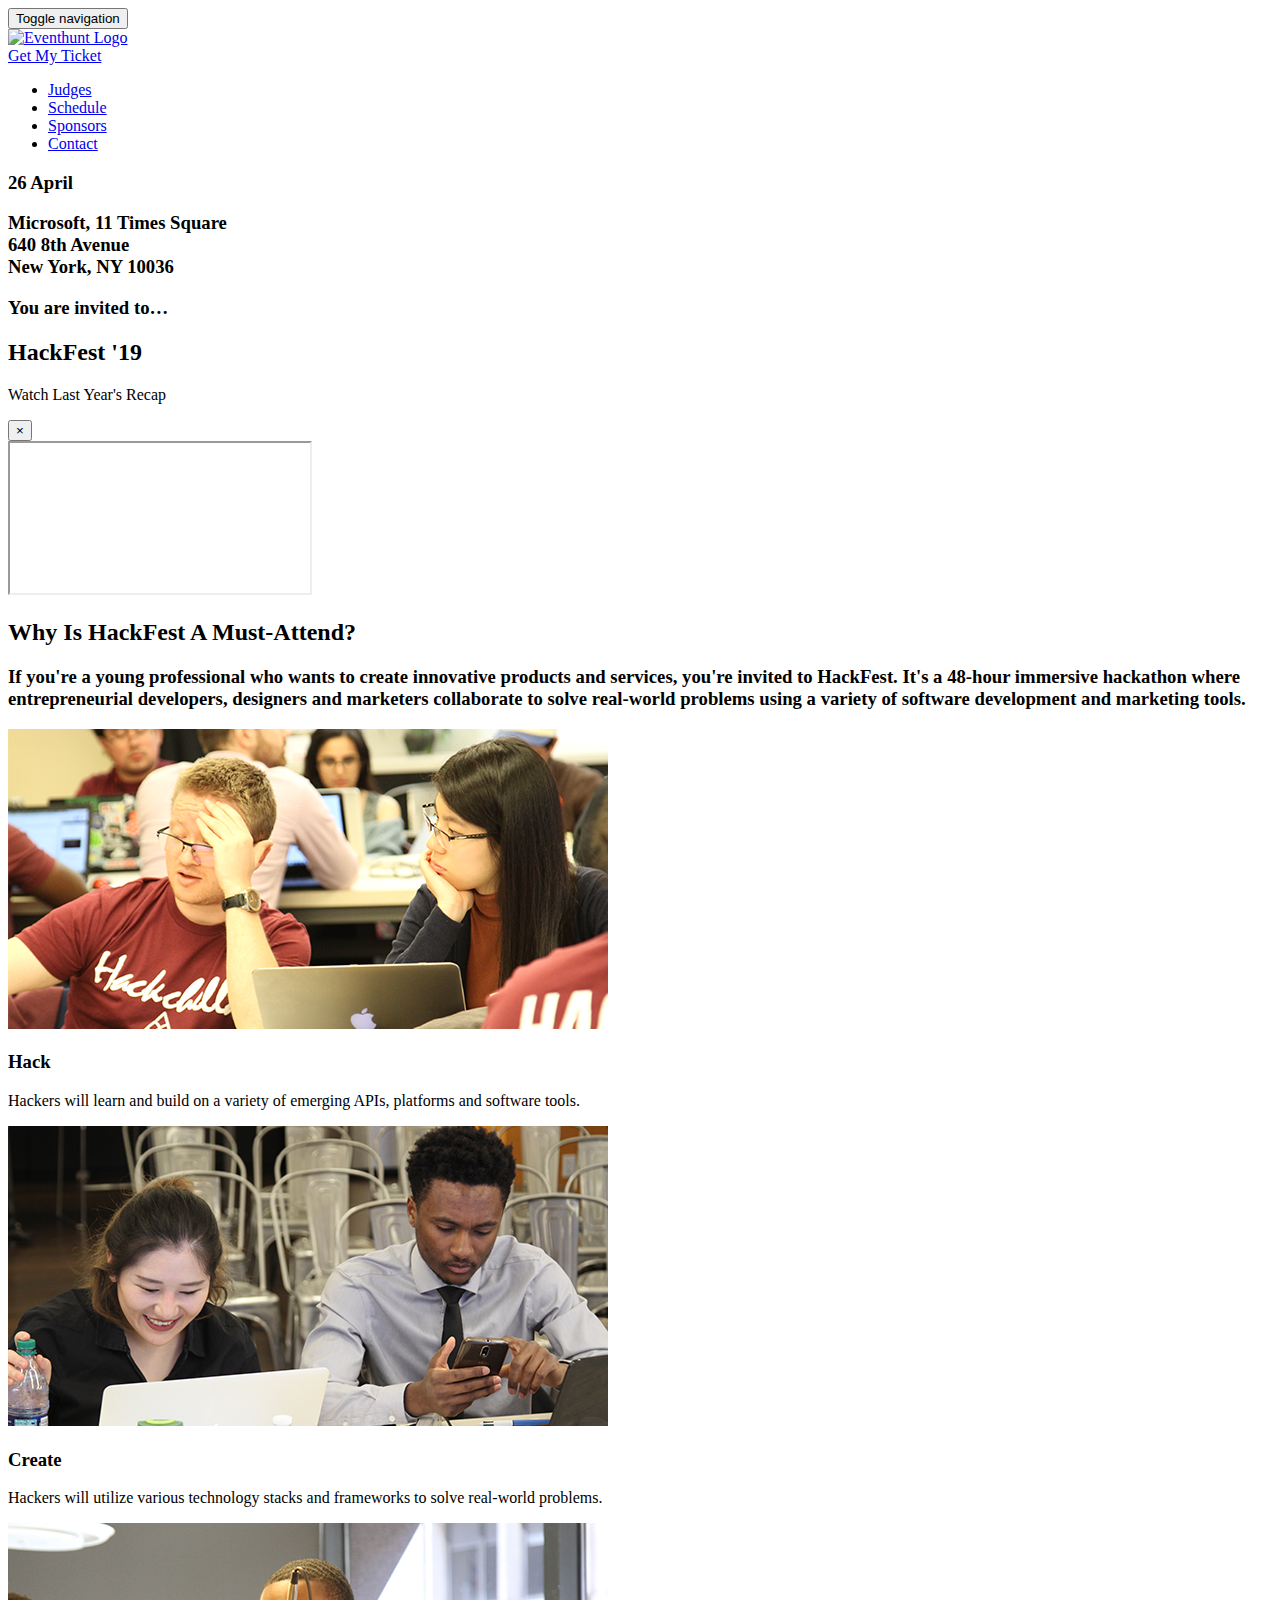
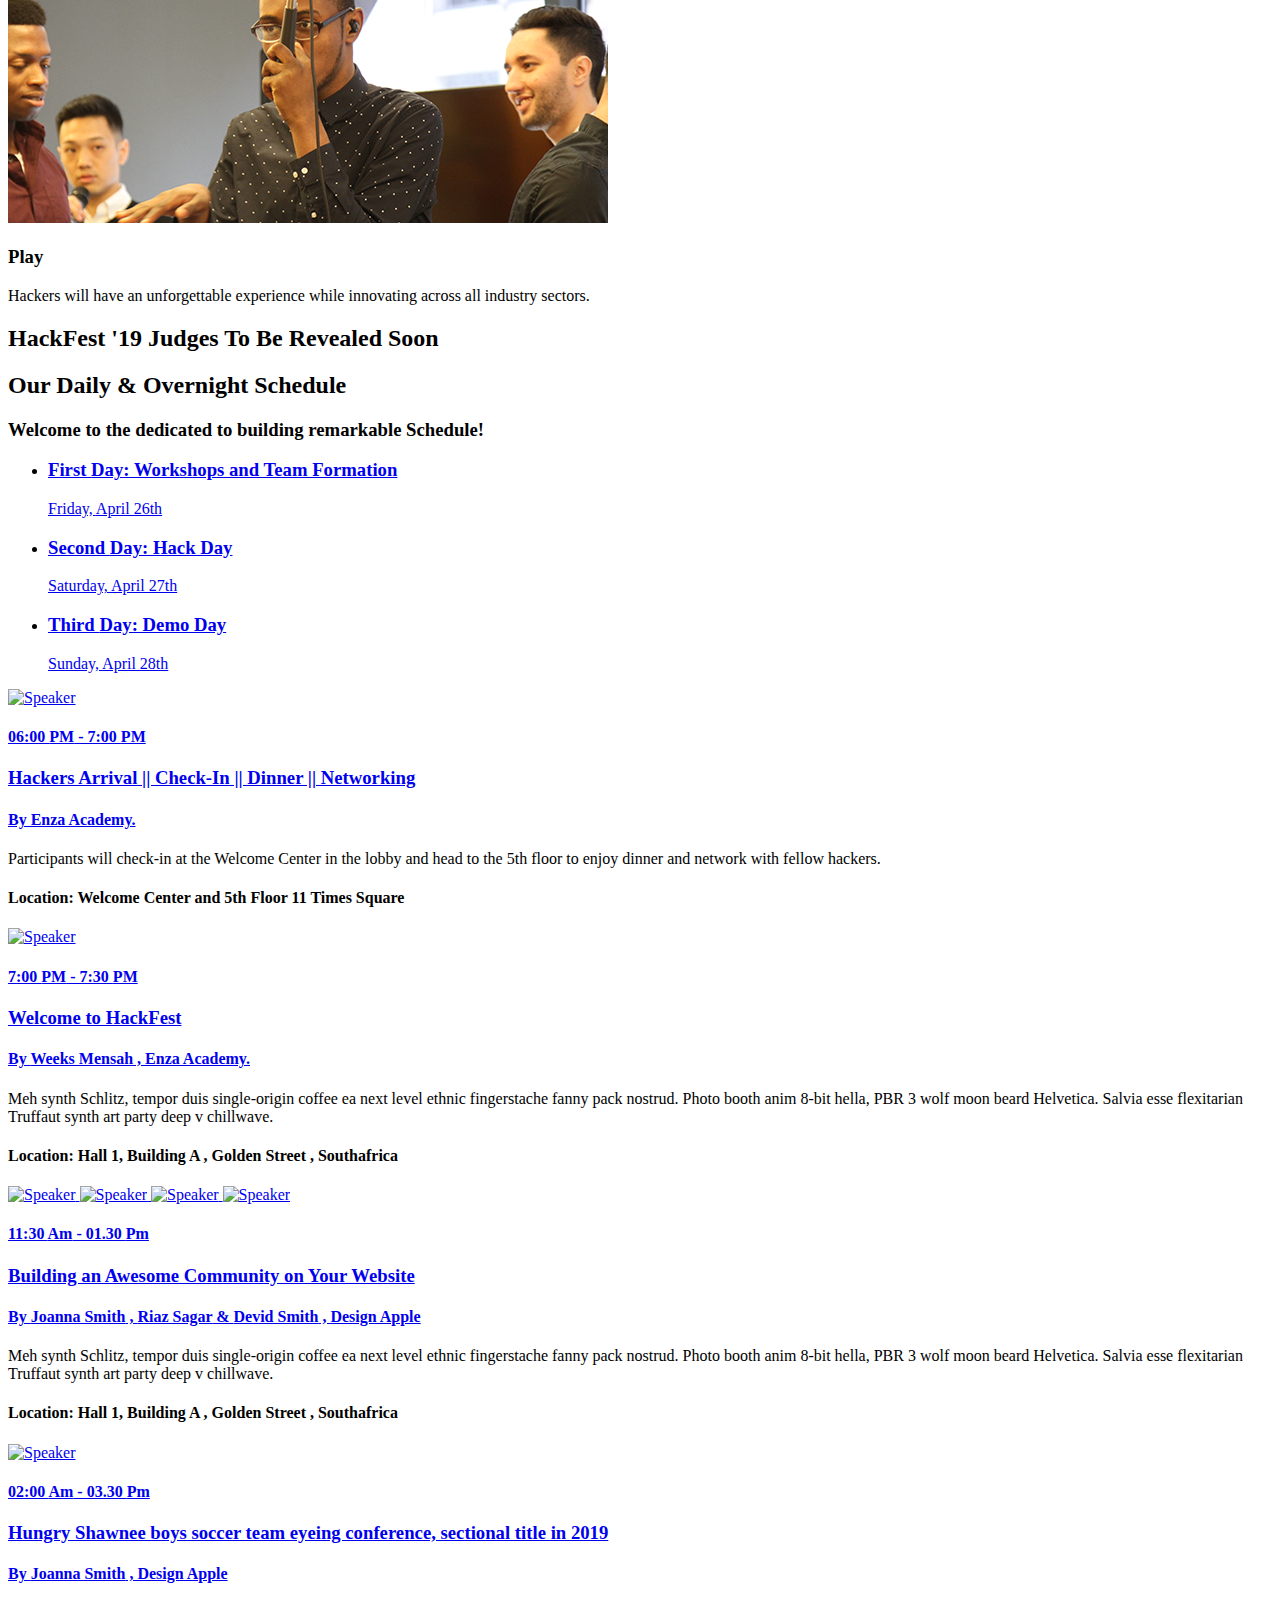
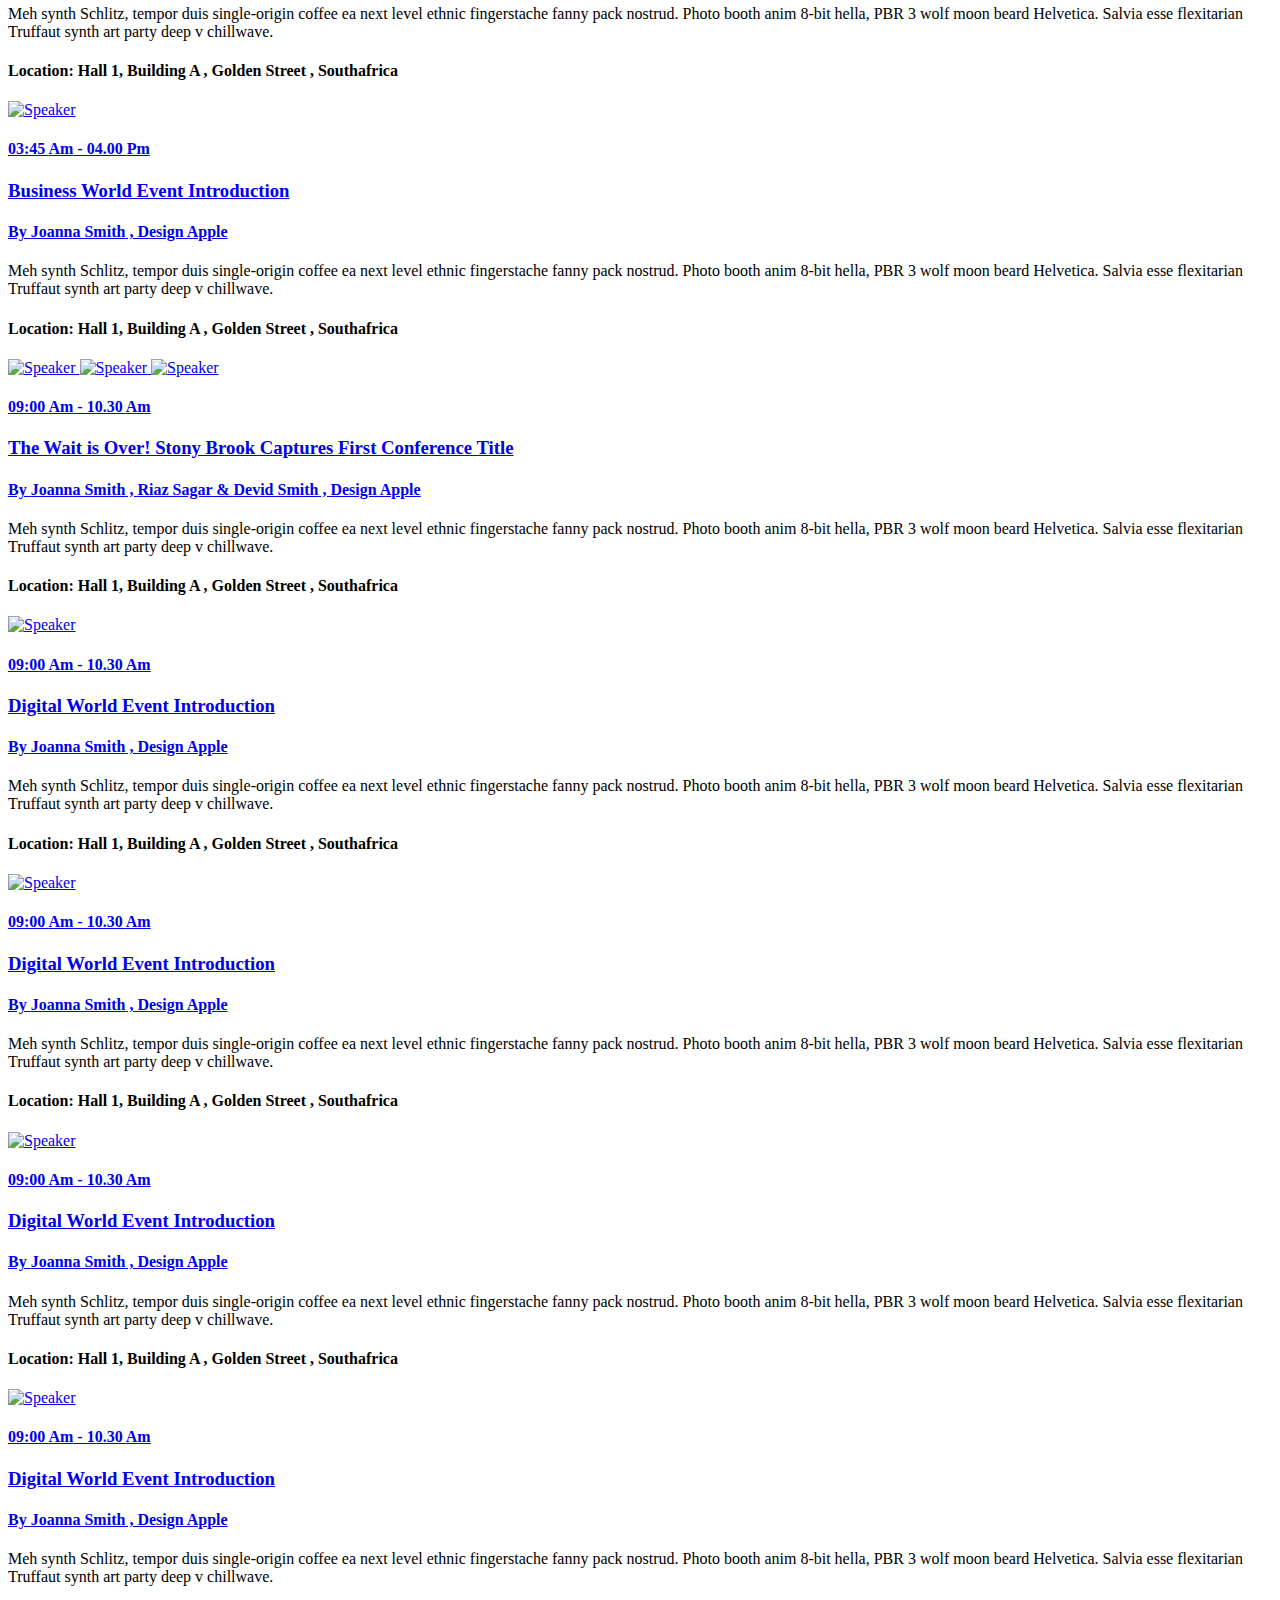
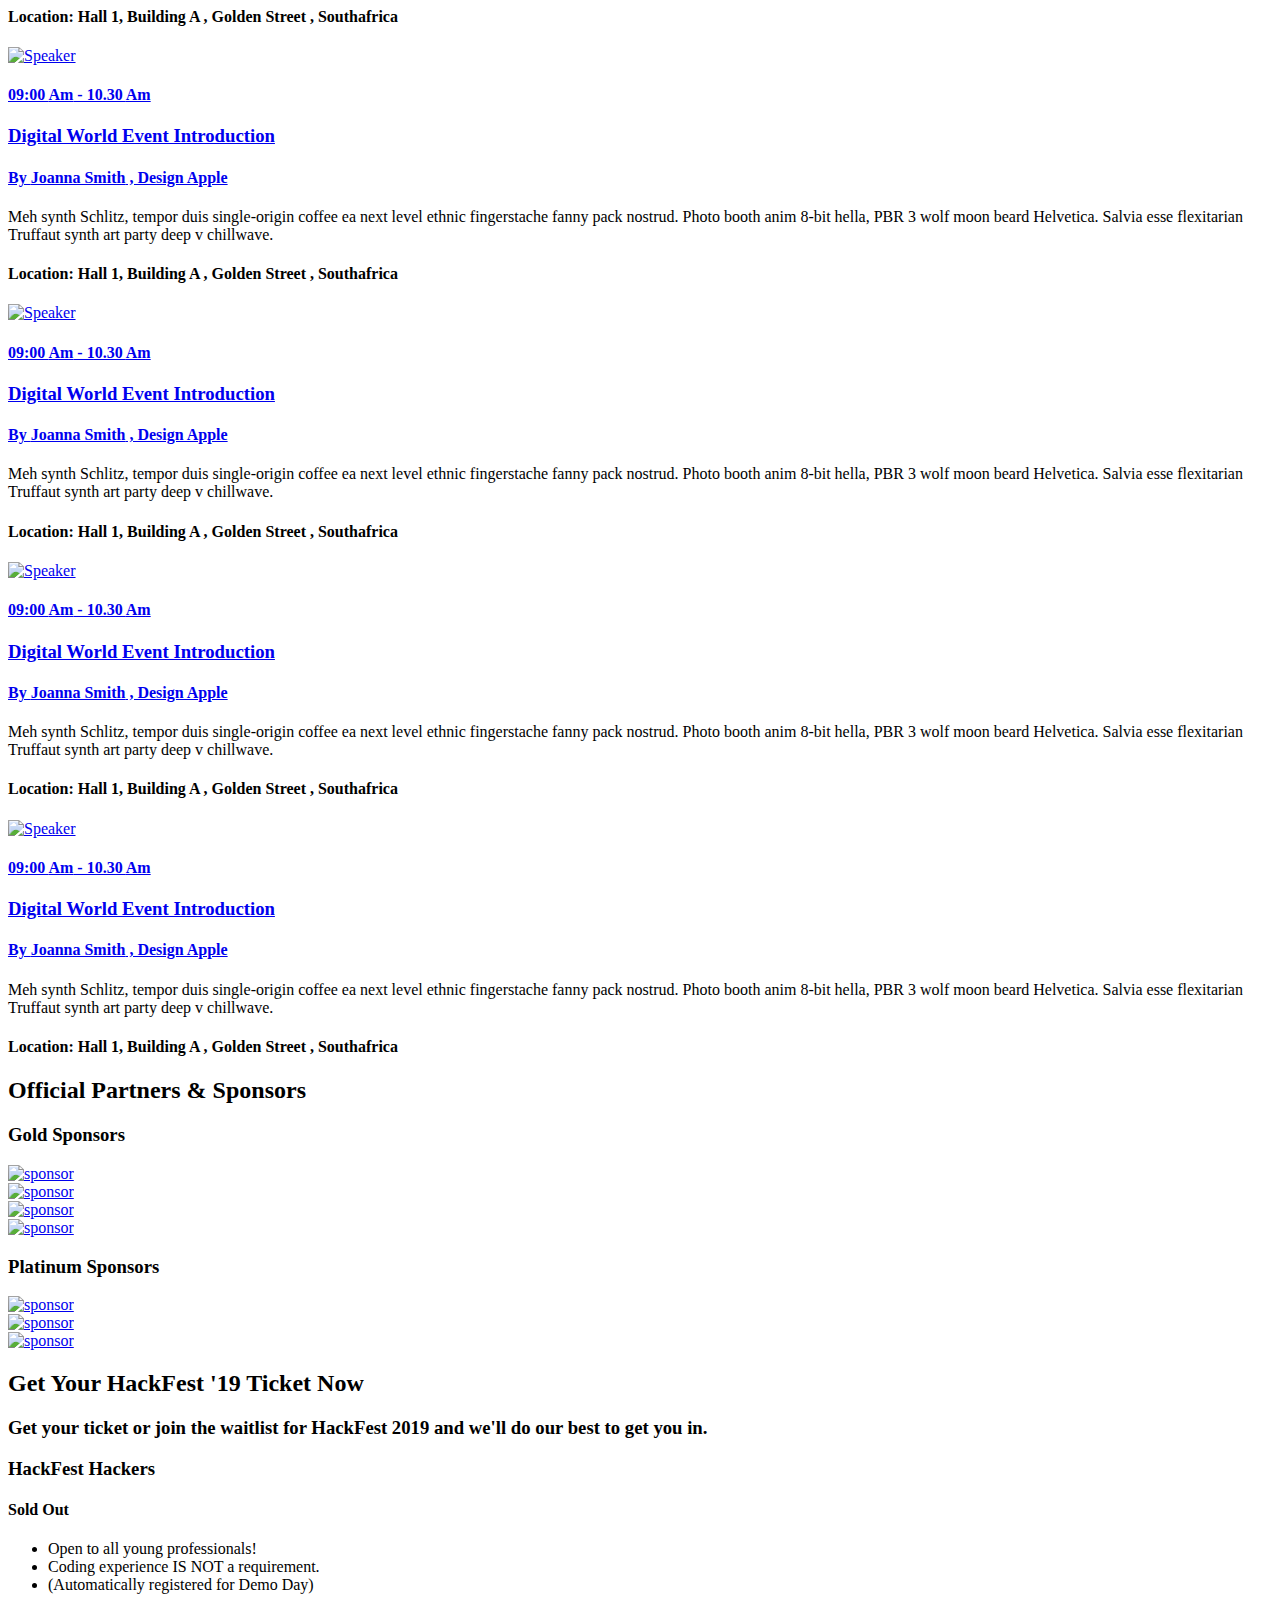
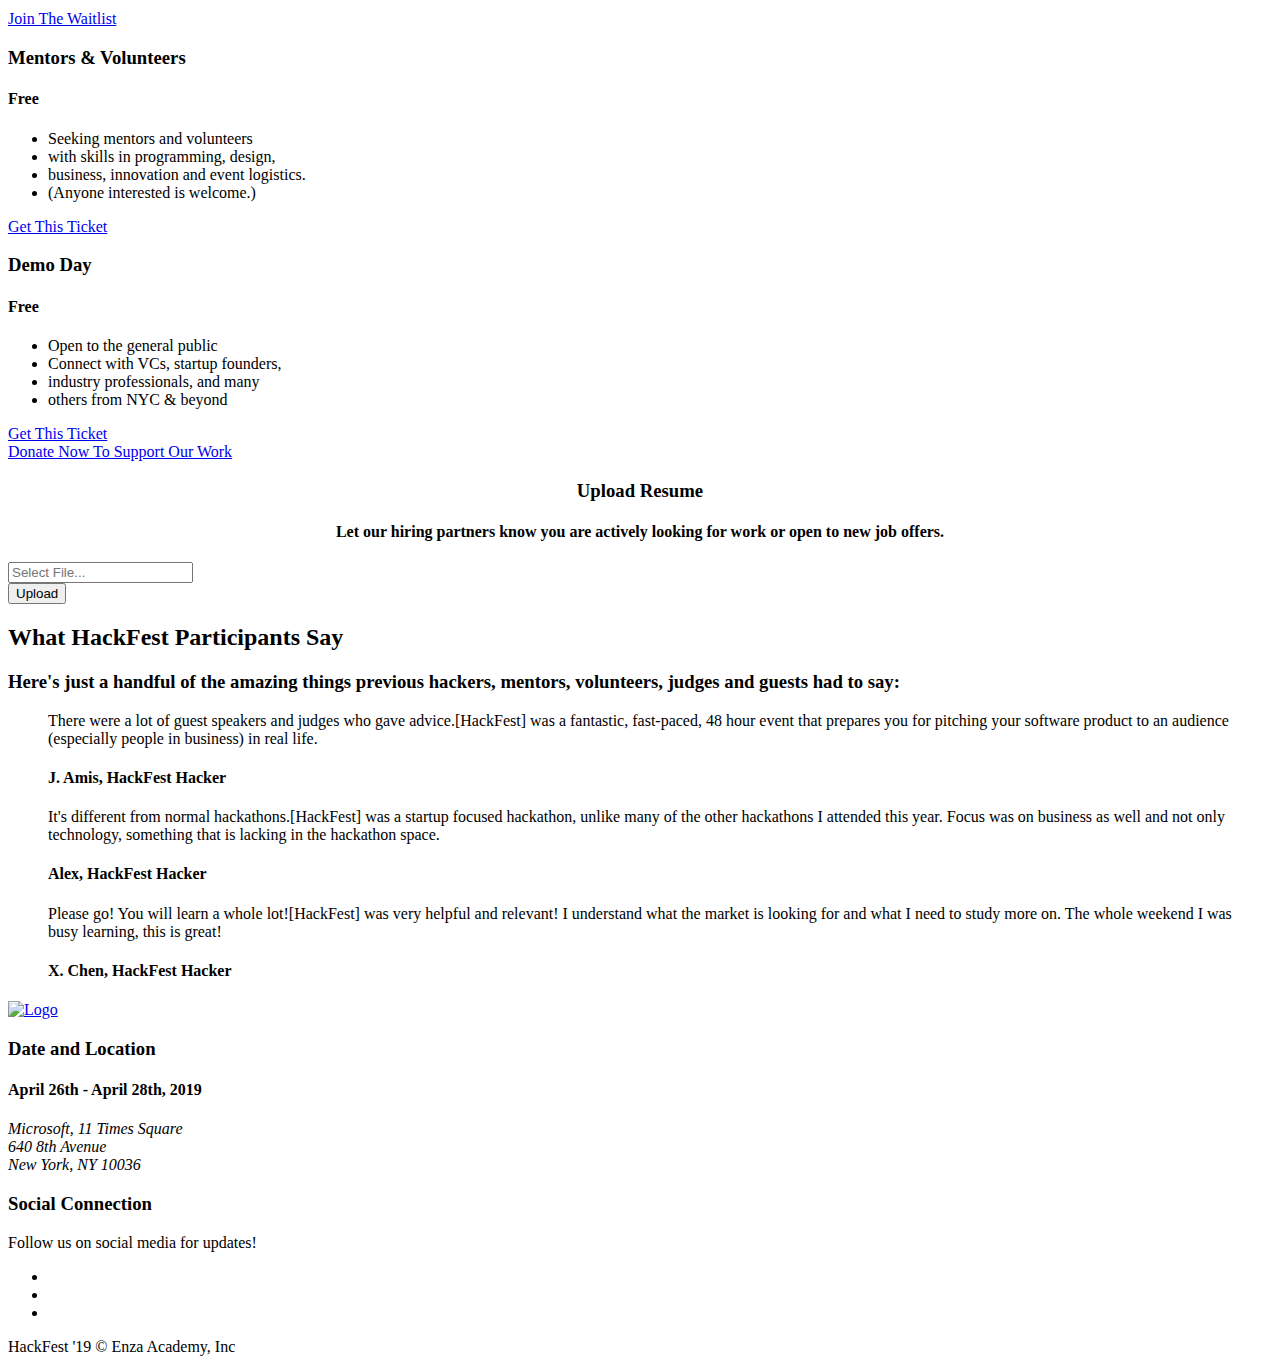
==== commit a3db0652: "added images for hack, create, play; added 3 five start testimonials; remove playful color from hack" ====
--- a/index16.html
+++ b/index16.html
@@ -10,7 +10,7 @@
 	<title>HackFest – Hack. Create. Play.</title>
 	<meta name="description" content="Responsive EventHunt HTML Template"/>
 	<meta name="keywords" content=""/>
-	<meta name="author" content="The HackFest Team\\\\"/>
+	<meta name="author" content="The HackFest Team"/>
 
 	<!-- twitter card starts from here, if you don't need remove this section -->
 	<meta name="twitter:card" content="summary"/>
@@ -26,10 +26,10 @@
 	<!-- twitter card ends from here -->
 
 	<!-- facebook open graph starts from here, if you don't need then delete open graph related  -->
-	<meta property="og:title" content="Your home page title"/>
-	<meta property="og:url" content="http://your domain here.com"/>
+	<meta property="og:title" content="HackFest"/>
+	<meta property="og:url" content="https://hackfest.nyc"/>
 	<meta property="og:locale" content="en_US"/>
-	<meta property="og:site_name" content="Your site name here"/>
+	<meta property="og:site_name" content="HackFest: Hack. Create. Play."/>
 	<!--meta property="fb:admins" content="" /-->  <!-- use this if you have  -->
 	<meta property="og:type" content="website"/>
 	<meta property="og:image" content="assets/img/opengraph/fbphoto.jpg"/>
@@ -114,14 +114,14 @@
 					<div id="navbar" class="navbar-collapse collapse">
 						<div class="lgx-nav-right navbar-right">
 							<div class="lgx-cart-area">
-								<a class="lgx-btn lgx-btn-red" href="https://www.eventbrite.com/e/hackfest-2019-tickets-55113767763" target="blank">Get My Ticket</a>
+								<a class="lgx-btn lgx-btn-red" href="#lgx-registration">Get My Ticket</a>
 							</div>
 						</div>
 						<ul class="nav navbar-nav lgx-nav navbar-right">
 							<li><a class="lgx-scroll" href="#lgx-speakers">Judges</a></li>
 							<li><a class="lgx-scroll" href="#lgx-schedule">Schedule</a></li>
 							<li><a class="lgx-scroll" href="#lgx-sponsors">Sponsors</a></li>
-							<li><a class="lgx-scroll" href="#lgx-news">News</a></li>
+							<!-- <li><a class="lgx-scroll" href="#lgx-news">News</a></li> -->
 							<li><a class="lgx-scroll" href="contact.html">Contact</a></li>
 						</ul>
 					</div><!--/.nav-collapse -->
@@ -153,8 +153,8 @@
 										<!-- Date Format :"Y/m/d" || For Example: 1017/10/5  -->
 										<div id="lgx-countdown" data-date="2019/4/26 18:00:00"></div>
 									</div>
-									<h3 class="subtitle">Hack. Create. Play.</h3>
-									<h2 class="title">HackFest<span><b>2</b><b>0</b><b>1</b><b>9</b></span></h2>
+									<h3 class="subtitle">You are invited to…</h3>
+									<h2 class="title">HackFest '19</h2>
 									<div class="action-area">
 										<div class="lgx-video-area">
 											<p class="video-area"><a id="myModalLabel" class="icon" href="#" data-toggle="modal" data-target="#lgx-modal">
@@ -191,38 +191,40 @@
 
 
 <!--ABOUT-->
-<section>
+<!-- <section>
 	<div id="lgx-about" class="lgx-about">
 		<div class="lgx-inner">
 			<div class="container">
 				<div class="row">
 					<div class="col-sm-12 col-md-6">
 						<div class="lgx-about-img">
-							<img src="http://placehold.it/578x376" alt="about">
+							<img src="assets/img/hackfest1-img.png" alt="about">
 						</div>
 					</div>
 					<div class="col-sm-12 col-md-6">
 						<div class="lgx-about-content-area">
 							<div class="lgx-heading">
-								<h2 class="heading">You're Invited To HackFest 2019.</h2>
-								<h3 class="subheading">Why Happy New Year 2019?</h3>
+								<h1 class="heading">You're Invited To HackFest 2019.</h1>
+								<h3 class="subheading">
+									
+								</h3>
 							</div>
 							<div class="lgx-about-content">
 								<p class="text">
-									Morbi tristique senectus et netus et malesuada fames ac turpis egestas. Vestibulum tortor quam, feugiat vitae, ultricies eget, tempor sit amet, ante. Donec eu libero sit amet quam egestas semper. Aenean ultricies mi vitae est. Mauris Eonec eu ribero sit amet quam egestas semper. Aenean are ultricies mi senectus et netus et malesuada fames ac turpis egestas. Vestibulum tortor quam, feugiat vitae vitae.
+									
 								</p>
 								<div class="section-btn-area">
 									<a class="lgx-btn" href="about.html">More About</a>
-									<a class="lgx-btn lgx-btn-red lgx-scroll" href="#lgx-registration">Get Ticket</a>
+									<a class="lgx-btn lgx-btn-red lgx-scroll" href="#lgx-registration">Get My Ticket</a>
 								</div>
 							</div>
 						</div>
 					</div>
 				</div>
-			</div><!-- //.CONTAINER -->
-		</div><!-- //.INNER -->
+			</div>
+		</div>
 	</div>
-</section>
+</section> -->
 <!--ABOUT END-->
 
 <!--TRAVEL INFO-->
@@ -234,7 +236,7 @@
 					<div class="col-xs-12">
 						<div class="lgx-heading">
 							<h2 class="heading">Why Is HackFest A Must-Attend?</h2>
-							<h3 class="subheading">If you're a young professional who wants to create innovative products and services, you're invited to HackFest. It's a 48-hour immersive hackathon where entrepreneurial developers, designers and marketers collaborate to solve real-world problems using a variety of software and hardware tools.</h3>
+							<h3 class="subheading">If you're a young professional who wants to create innovative products and services, you're invited to HackFest. It's a 48-hour immersive hackathon where entrepreneurial developers, designers and marketers collaborate to solve real-world problems using a variety of software development and marketing tools.</h3>
 						</div>
 					</div>
 					<!--//main COL-->
@@ -243,17 +245,17 @@
 					<div class="col-xs-12">
 						<div class="lgx-travelinfo-content">
 							<div class="lgx-travelinfo-single">
-								<img src="http://placehold.it/600x300" alt="location"/>
+								<img src="assets/img/hackfest-hack.png">
 								<h3 class="title">Hack</h3>
-								<p class="info">Hackers will learn and build on a variety of emerging APIs, software and hardware tools.</p>
+								<p class="info">Hackers will learn and build on a variety of emerging APIs, platforms and software tools.</p>
 							</div>
 							<div class="lgx-travelinfo-single">
-								<img src="http://placehold.it/600x300" alt="Transport"/>
+								<img src="assets/img/hackfest-create.png"/>
 								<h3 class="title">Create</h3>
 								<p class="info">Hackers will utilize various technology stacks and frameworks to solve real-world problems.</p>
 							</div>
 							<div class="lgx-travelinfo-single">
-								<img src="http://placehold.it/600x300" alt="Hotel & Restaurant"/>
+								<img src="assets/img/hackfest-play.png"/>
 								<h3 class="title">Play</h3>
 								<p class="info">Hackers will have an unforgettable experience while innovating across all industry sectors.</p>
 							</div>
@@ -409,10 +411,6 @@
 </section>
 <!--SPEAKERS END-->
 
-
-
-
-
 <!--SCHEDULE-->
 <section>
 	<div id="lgx-schedule" class="lgx-schedule lgx-schedule-white">
@@ -870,16 +868,16 @@
 							<h3 class="sponsored-heading first-heading">Gold Sponsors</h3>
 							<div class="sponsors-area">
 								<div class="single">
-									<a class="" href="#"><img src="http://placehold.it/467x157" alt="sponsor"/></a>
+									<a class="" href="#"><img src="assets/img/ms-logo.png" alt="sponsor"/></a>
 								</div>
 								<div class="single">
-									<a class="" href="#"><img src="http://placehold.it/467x157" alt="sponsor"/></a>
+									<a class="" href="#"><img src="assets/img/reactor-logo.png" alt="sponsor"/></a>
 								</div>
 								<div class="single">
-									<a class="" href="#"><img src="http://placehold.it/467x157" alt="sponsor"/></a>
+									<a class="" href="#"><img src="assets/img/enza-logo.png" alt="sponsor"/></a>
 								</div>
 								<div class="single">
-									<a class="" href="#"><img src="http://placehold.it/467x157" alt="sponsor"/></a>
+									<a class="" href="#"><img src="assets/img/fb-logo.png" alt="sponsor"/></a>
 								</div>
 							</div>
 						</div>
@@ -928,8 +926,8 @@
 					<div class="row">
 						<div class="col-xs-12">
 							<div class="lgx-heading lgx-heading-white">
-								<h2 class="heading">Get Tickets</h2>
-								<h3 class="subheading">Select your ticket for HackFest 2019!</h3>
+								<h2 class="heading">Get Your HackFest '19 Ticket Now</h2>
+								<h3 class="subheading">Get your ticket or join the waitlist for HackFest 2019 and we'll do our best to get you in.</h3>
 							</div>
 						</div>
 					</div>
@@ -941,7 +939,7 @@
 									<div class="lgx-single-registration-inner">
 										<div class="single-top">
 											<h3 class="title">HackFest Hackers</h3>
-											<h4 class="price">Free</h4>
+											<h4 class="price">Sold Out</h4>
 										</div>
 										<div class="single-bottom">
 											<ul class="list-unstyled list">
@@ -949,7 +947,7 @@
 												<li>Coding experience IS NOT a requirement.</li>
 												<li>(Automatically registered for Demo Day)</li>
 											</ul>
-											<a class="lgx-btn" href="https://www.eventbrite.com/e/hackfest-2019-tickets-55113767763" target="blank"><span>Get Ticket</span></a>
+											<a class="lgx-btn" href="https://www.eventbrite.com/e/hackfest-2019-tickets-55113767763" target="blank"><span>Join The Waitlist</span></a>
 										</div>
 									</div>
 								</div>
@@ -966,7 +964,7 @@
 												<li>business, innovation and event logistics.</li>
 												<li>(Anyone interested is welcome.)</li>
 											</ul>
-											<a class="lgx-btn" href="https://www.eventbrite.com/e/hackfest-2019-tickets-55113767763" target="blank"><span>Get Ticket</span></a>
+											<a class="lgx-btn" href="https://www.eventbrite.com/e/hackfest-2019-tickets-55113767763" target="blank"><span>Get This Ticket</span></a>
 										</div>
 									</div>
 								</div>
@@ -983,7 +981,7 @@
 												<li>industry professionals, and many</li>
 												<li>others from NYC & beyond</li>
 											</ul>
-											<a class="lgx-btn" href="https://www.eventbrite.com/e/hackfest-2019-tickets-55113767763" target="blank"><span>Get Ticket</span></a>
+											<a class="lgx-btn" href="https://www.eventbrite.com/e/hackfest-2019-tickets-55113767763" target="blank"><span>Get This Ticket</span></a>
 										</div>
 									</div>
 								</div>
@@ -994,7 +992,7 @@
 					<div class="row">
 						<div class="col-xs-12">
 							<div class="section-btn-area">
-								<a class="lgx-btn" href="https://www.eventbrite.com/e/hackfest-2019-tickets-55113767763" target="blank">Donate</a>
+								<a class="lgx-btn" href="https://www.eventbrite.com/e/hackfest-2019-tickets-55113767763" target="blank">Donate Now To Support Our Work</a>
 							</div>
 						</div>
 					</div>
@@ -1033,8 +1031,8 @@
 					<div class="row">
 						<div class="col-xs-12">
 							<div class="lgx-heading">
-								<h2 class="heading">What Hackers Say</h2>
-								<h3 class="subheading">Hear what some of our previous participants had to say:</h3>
+								<h2 class="heading">What HackFest Participants Say</h2>
+								<h3 class="subheading">Here's just a handful of the amazing things previous hackers, mentors, volunteers, judges and guests had to say:</h3>
 							</div>
 						</div>
 					</div>
@@ -1045,10 +1043,10 @@
 							<div class="item">
 								<!--Testimonial-single-->
 								<blockquote class="lgx-testi-single">
-									<p><span>This is the best Restaurant in the world</span> Proin sodales dapibus magna, et porta leo convallis sed. Duis tincidunt libero ut neque mollis dignissim. Nullam ultricies sit amet quam non iaculis. Curabitur convallis nulla non nibh aliquet rhoncus. Donec at tempus felis.</p>
+									<p><span>There were a lot of guest speakers and judges who gave advice.</span>[HackFest] was a fantastic, fast-paced, 48 hour event that prepares you for pitching your software product to an audience (especially people in business) in real life.</p>
 									<div class="author">
-										<img src="http://placehold.it/83x83" alt="author">
-										<h4 class="title"><a href="#"></a>Jonathon Doe</h4>
+										<!-- <img src="http://placehold.it/83x83" alt="author"> -->
+										<h4 class="title"><a href="#"></a>J. Amis, HackFest Hacker</h4>
 										<div class="rate">
 											<i class="fa fa-star active"></i>
 											<i class="fa fa-star active"></i>
@@ -1062,10 +1060,10 @@
 							<div class="item">
 								<!--Testimonial-single-->
 								<blockquote class="lgx-testi-single">
-									<p><span>This is the best Restaurant in the world</span> Proin sodales dapibus magna, et porta leo convallis sed. Duis tincidunt libero ut neque mollis dignissim. Nullam ultricies sit amet quam non iaculis. Curabitur convallis nulla non nibh aliquet rhoncus. Donec at tempus felis.</p>
+									<p><span>It's different from normal hackathons.</span>[HackFest] was a startup focused hackathon, unlike many of the other hackathons I attended this year. Focus was on business as well and not only  technology, something that is lacking in the hackathon space.</p>
 									<div class="author">
-										<img src="http://placehold.it/83x83" alt="author">
-										<h4 class="title"><a href="#"></a>Jonathon Doe</h4>
+										<!-- <img src="http://placehold.it/83x83" alt="author"> -->
+										<h4 class="title"><a href="#"></a>Alex, HackFest Hacker</h4>
 										<div class="rate">
 											<i class="fa fa-star active"></i>
 											<i class="fa fa-star active"></i>
@@ -1079,10 +1077,10 @@
 							<div class="item">
 								<!--Testimonial-single-->
 								<blockquote class="lgx-testi-single">
-									<p><span>This is the best Restaurant in the world</span> Proin sodales dapibus magna, et porta leo convallis sed. Duis tincidunt libero ut neque mollis dignissim. Nullam ultricies sit amet quam non iaculis. Curabitur convallis nulla non nibh aliquet rhoncus. Donec at tempus felis.</p>
+									<p><span>Please go! You will learn a whole lot!</span>[HackFest] was very helpful and relevant! I understand what the market is looking for and what I need to study more on. The whole weekend I was busy learning, this is great!</p>
 									<div class="author">
-										<img src="http://placehold.it/83x83" alt="author">
-										<h4 class="title"><a href="#"></a>Jonathon Doe</h4>
+										<!-- <img src="http://placehold.it/83x83" alt="author"> -->
+										<h4 class="title"><a href="#"></a>X. Chen, HackFest Hacker</h4>
 										<div class="rate">
 											<i class="fa fa-star active"></i>
 											<i class="fa fa-star active"></i>
@@ -1102,34 +1100,28 @@
 	<!--TESTIMONIALS END-->
 
 
-
-
-
-
 	<!--GOOGLE MAP-->
 	<div class="innerpage-section">
-		<div class="lgxmapcanvas map-canvas-default" id="map_canvas"> </div>
+		<div class="lgxmapcanvas map-canvas-default" id="map_canvas">
+			
+		</div>
 	</div>
 	<!--GOOGLE MAP END-->
-
-
-
-
 
 <!--FOOTER-->
 <footer>
 	<div id="lgx-footer" class="lgx-footer lgx-footer-black"> <!--lgx-footer-white-->
 		<div class="lgx-inner-footer">
-			
+
 			<div class="container">
 				<div class="lgx-footer-area">
 					<div class="lgx-footer-single">
 						<a class="logo" href="index.html"><img src="assets/img/footer-logo.png" alt="Logo"></a>
 					</div> <!--//footer-area-->
 					<div class="lgx-footer-single">
-						<h3 class="footer-title">Venue Location </h3>
+						<h3 class="footer-title">Date and Location</h3>
 						<h4 class="date">
-							April 26-28, 2019
+						April 26th - April 28th, 2019
 						</h4>
 						<address>
 							Microsoft, 11 Times Square <br>
@@ -1157,7 +1149,7 @@
 
 				<div class="lgx-footer-bottom">
 					<div class="lgx-copyright">
-						<p> <span>©</span> 2019 Enza Academy</p>
+						<p>HackFest '19 <span>©</span> Enza Academy, Inc</p>
 					</div>
 				</div>
 
@@ -1221,12 +1213,5 @@
 
 <!-- CUSTOM SCRIPT  -->
 <script src="assets/js/custom.script.js"></script>
-
-
-
-
-
-
-
 </body>
-</html>
+</html>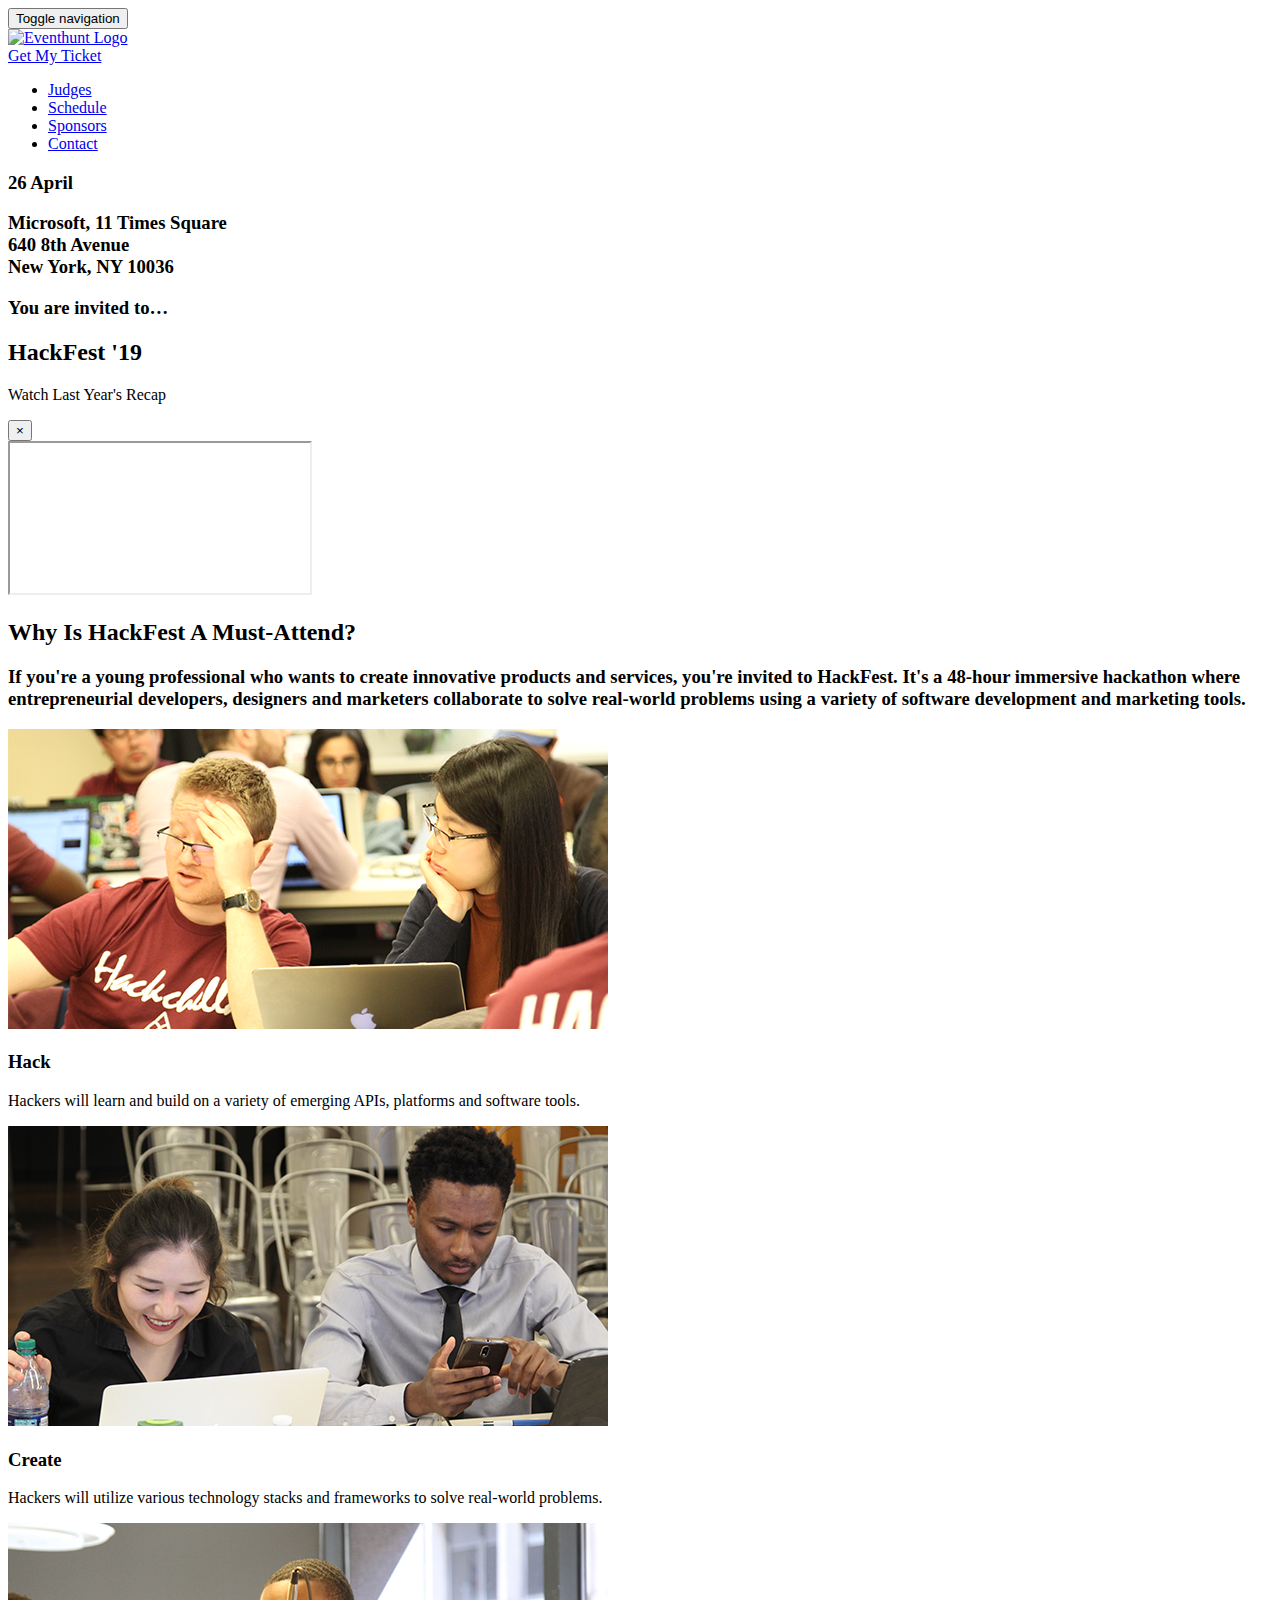
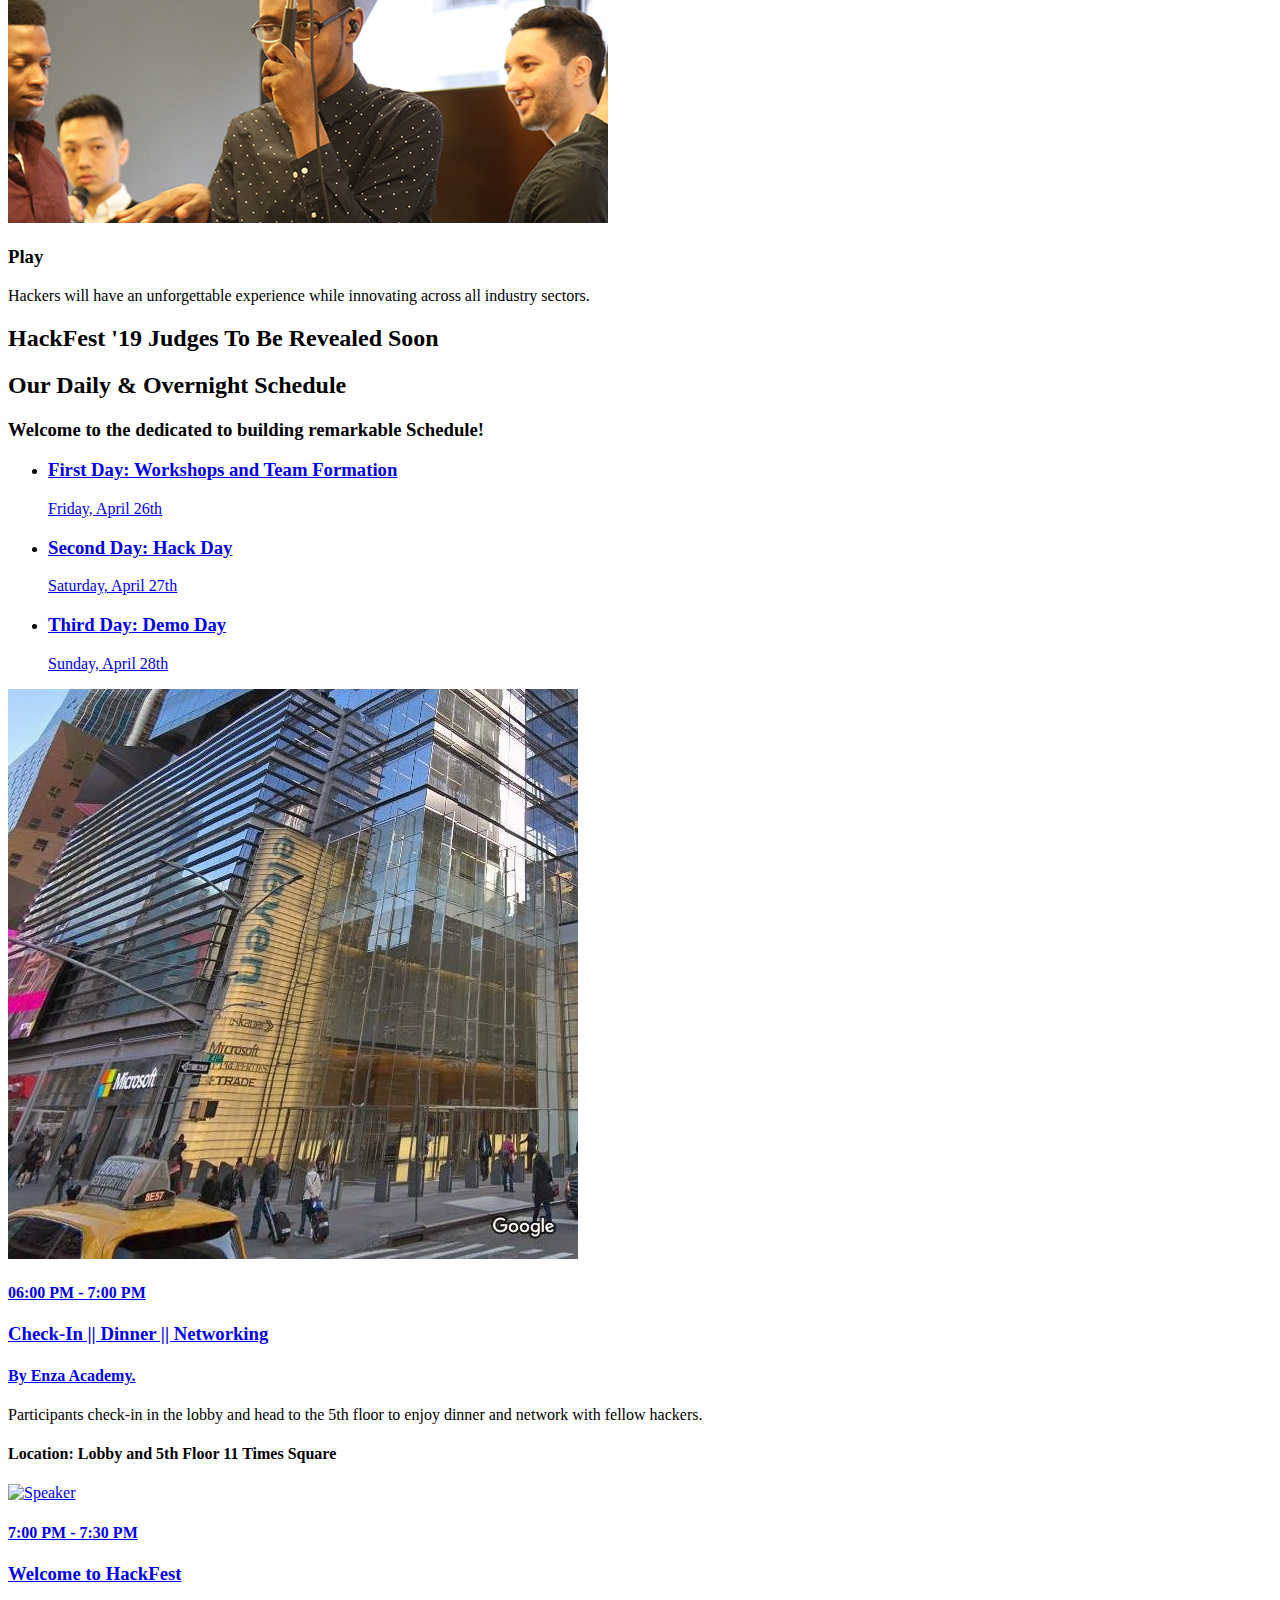
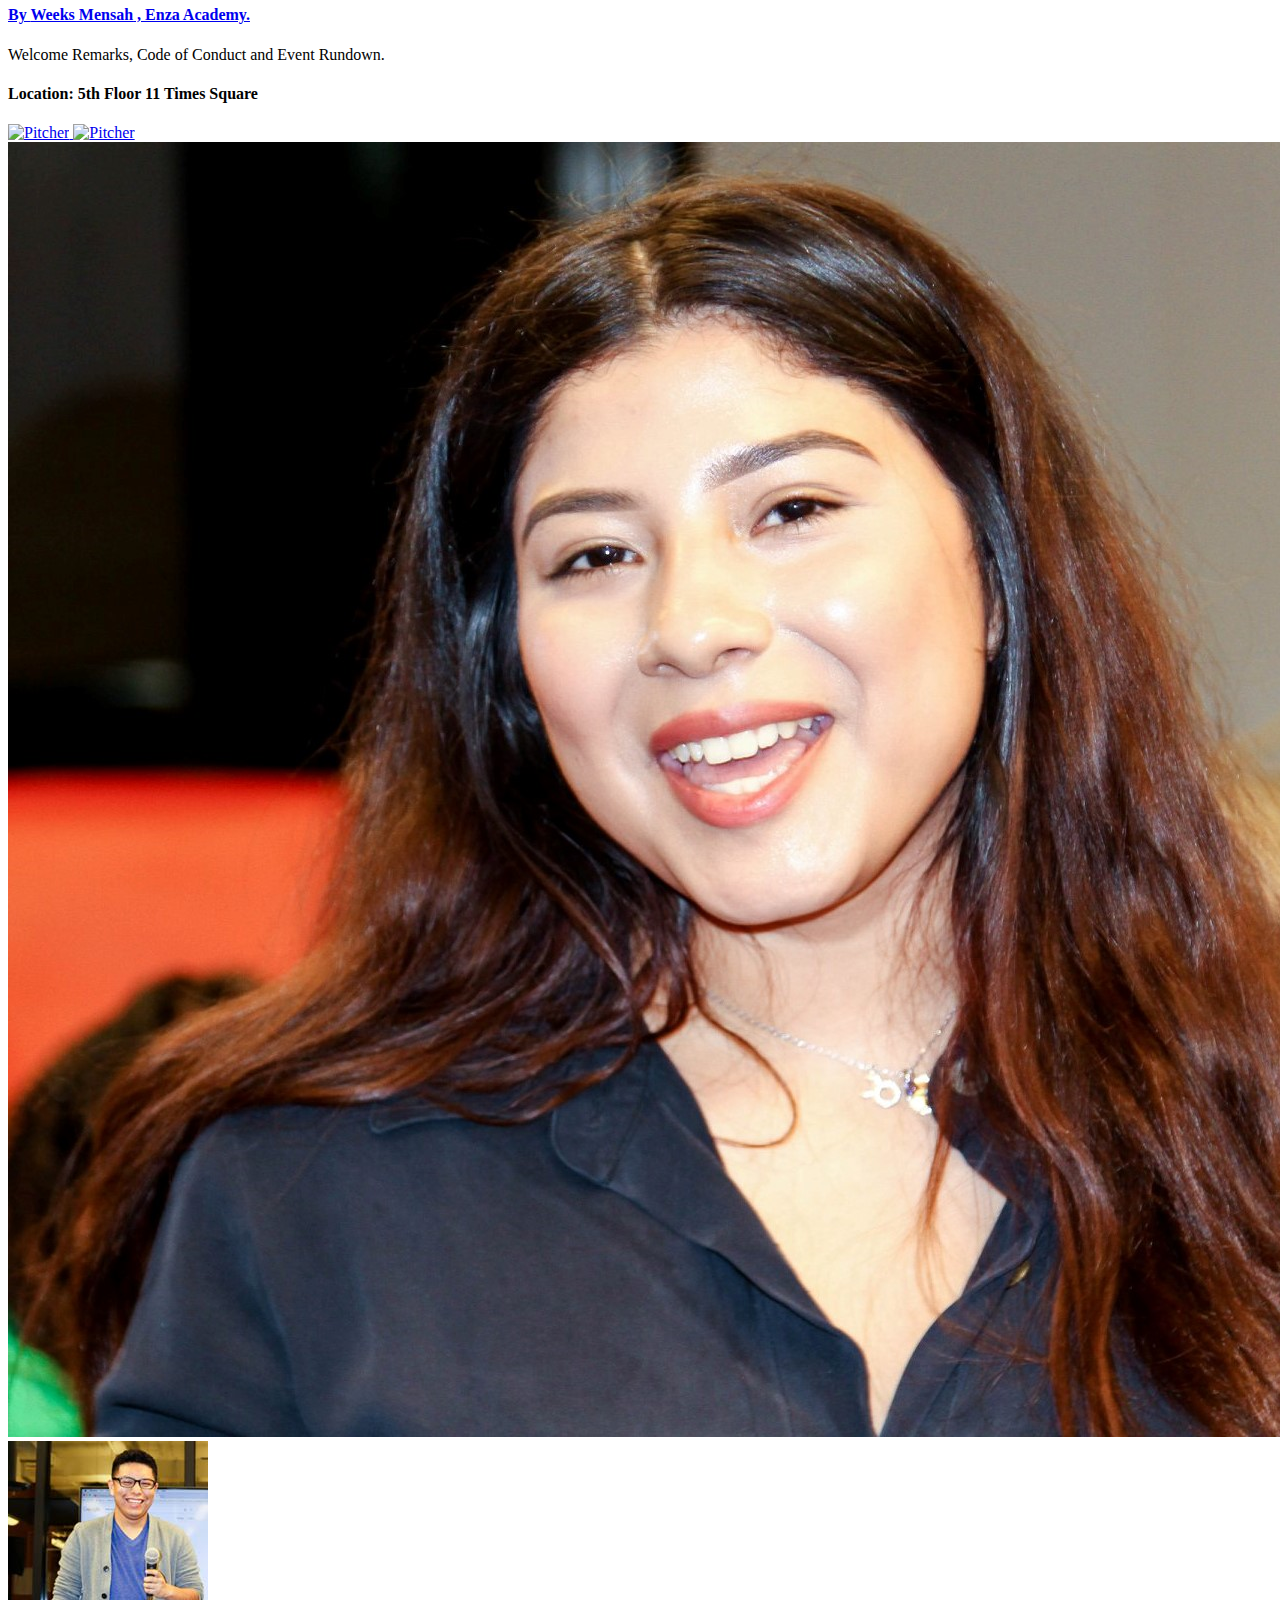
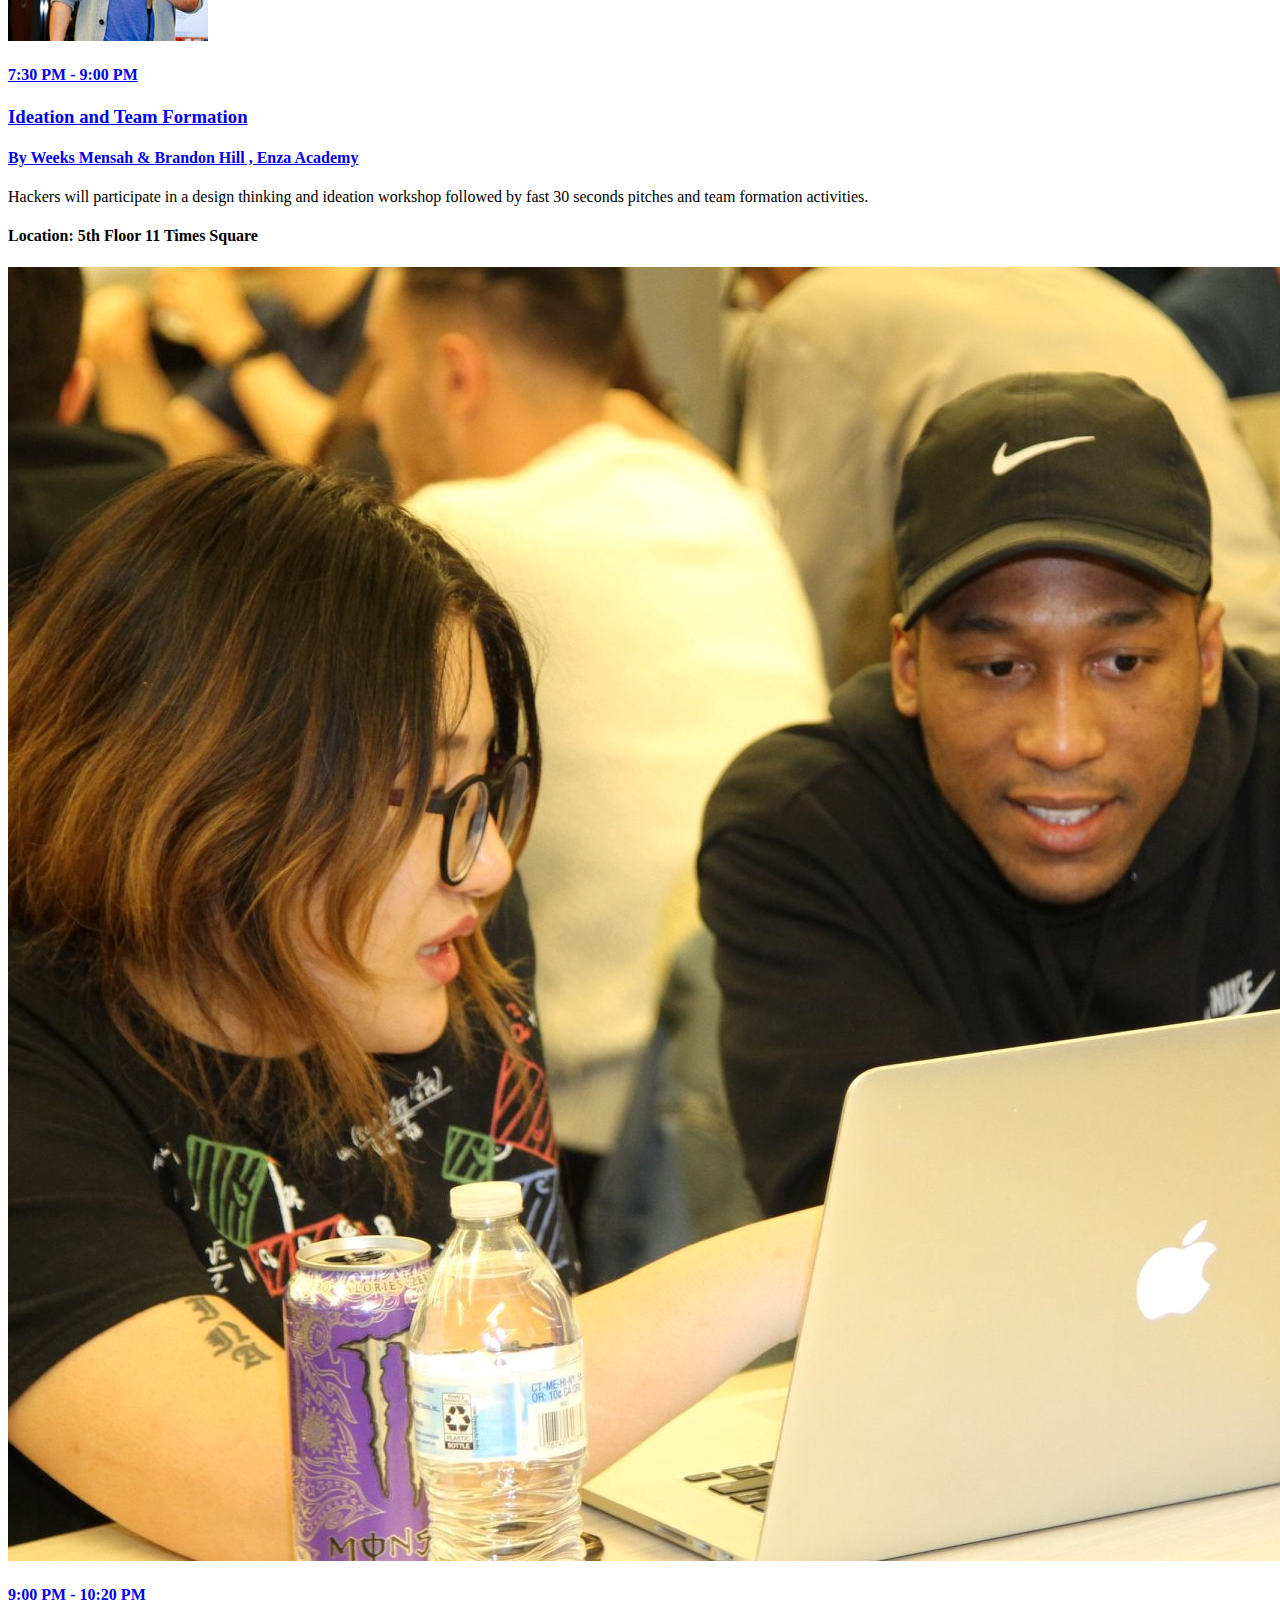
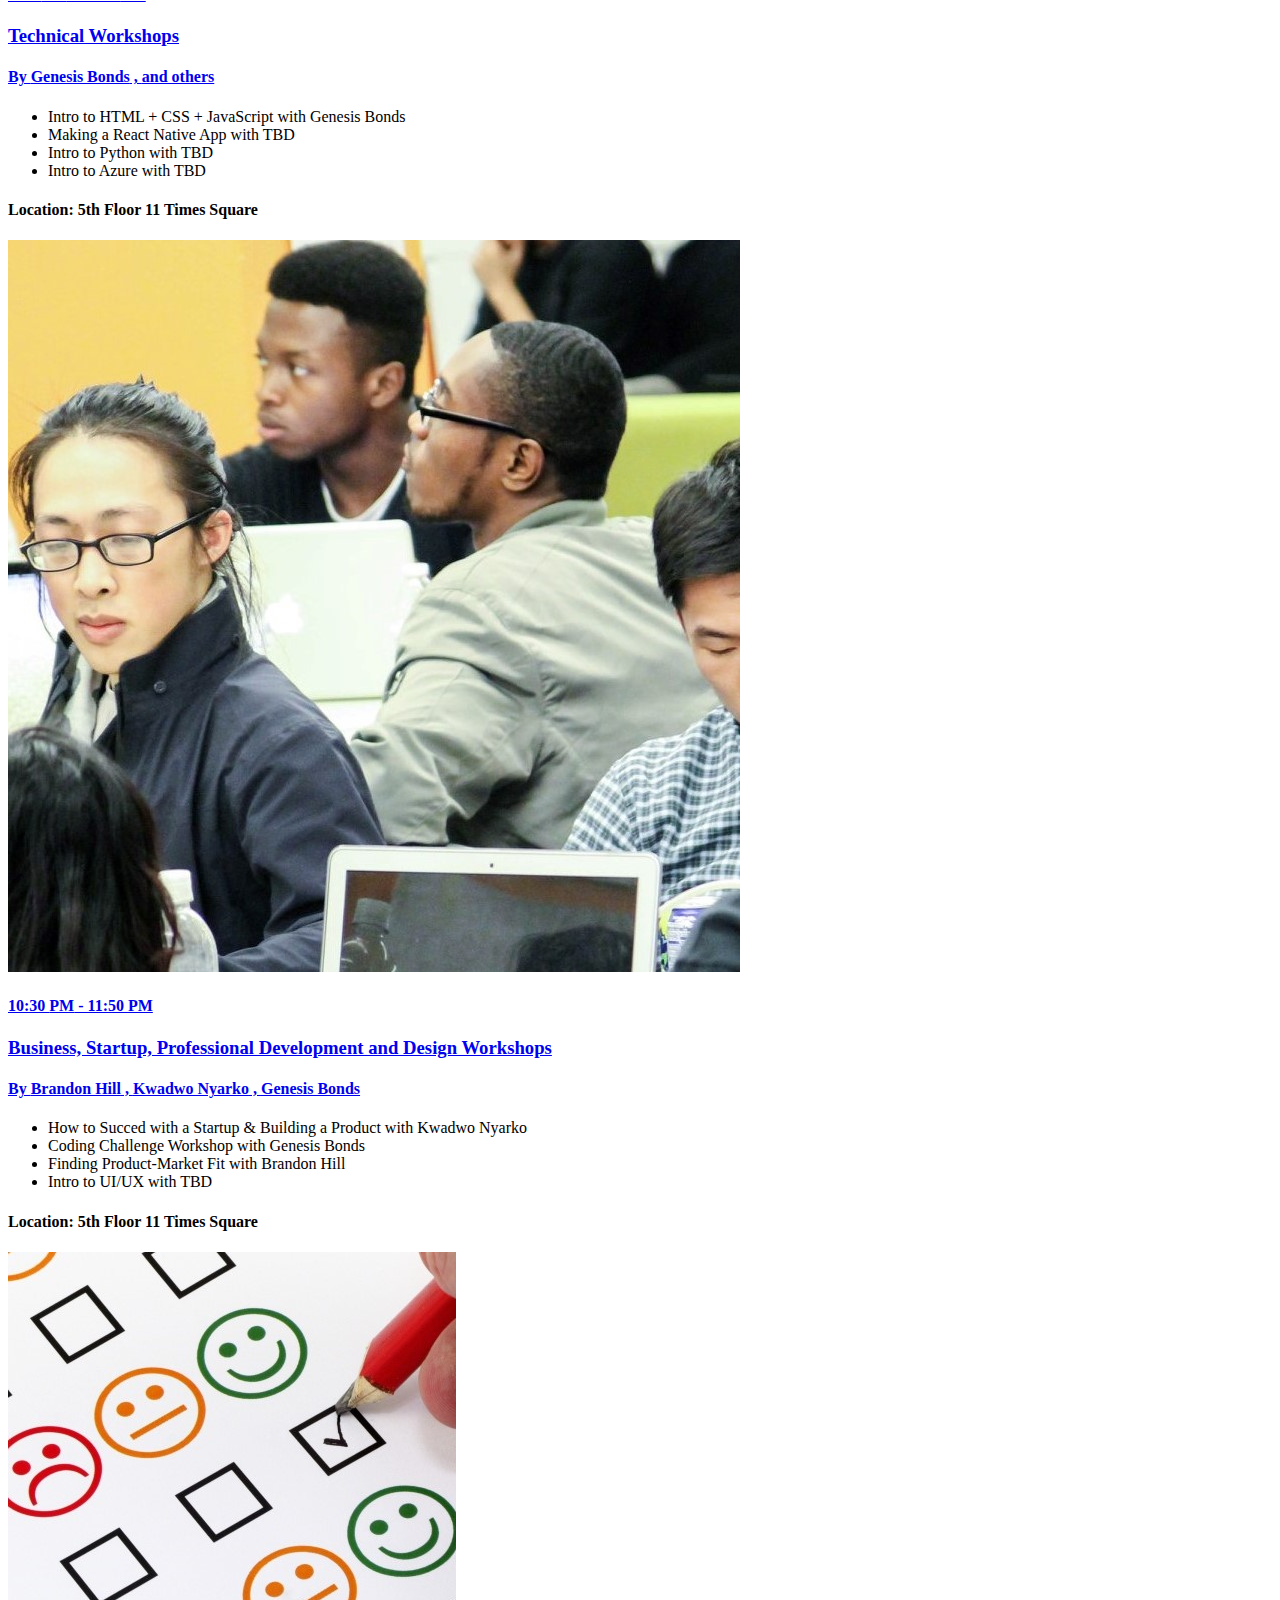
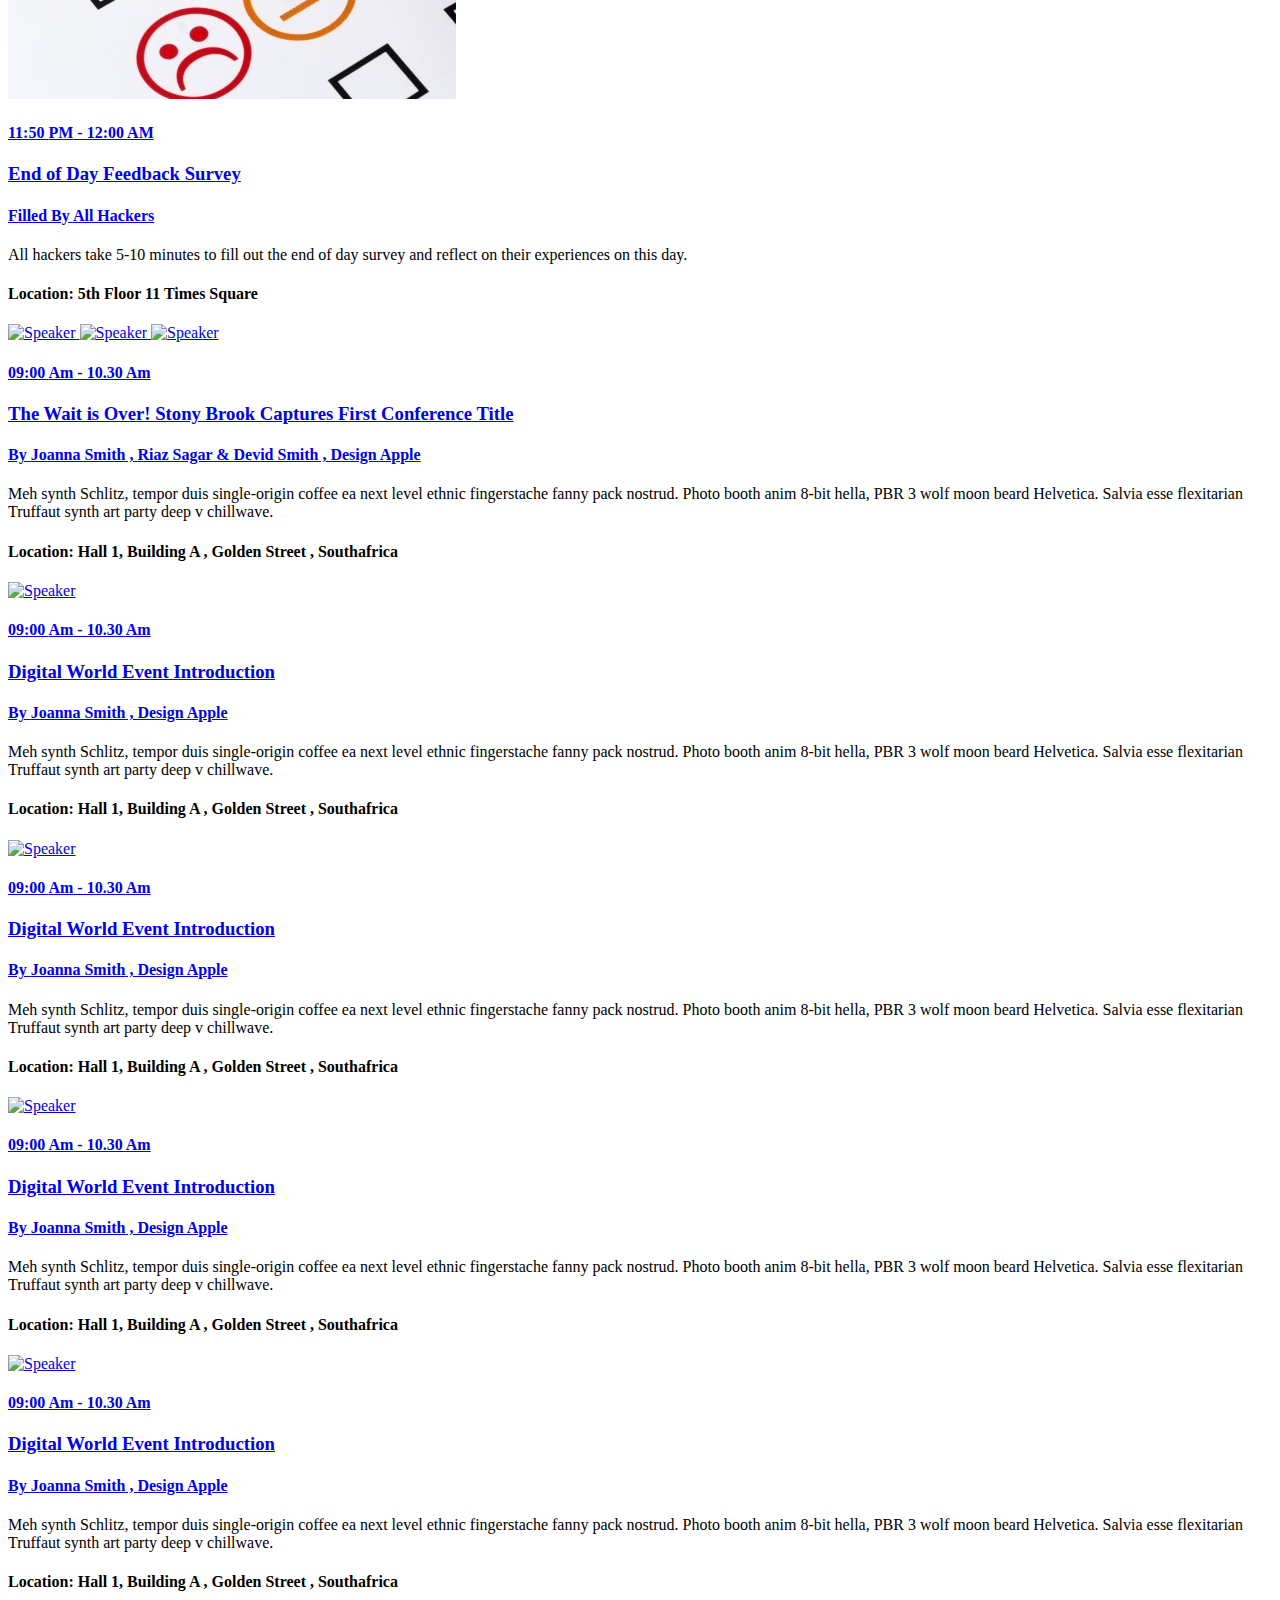
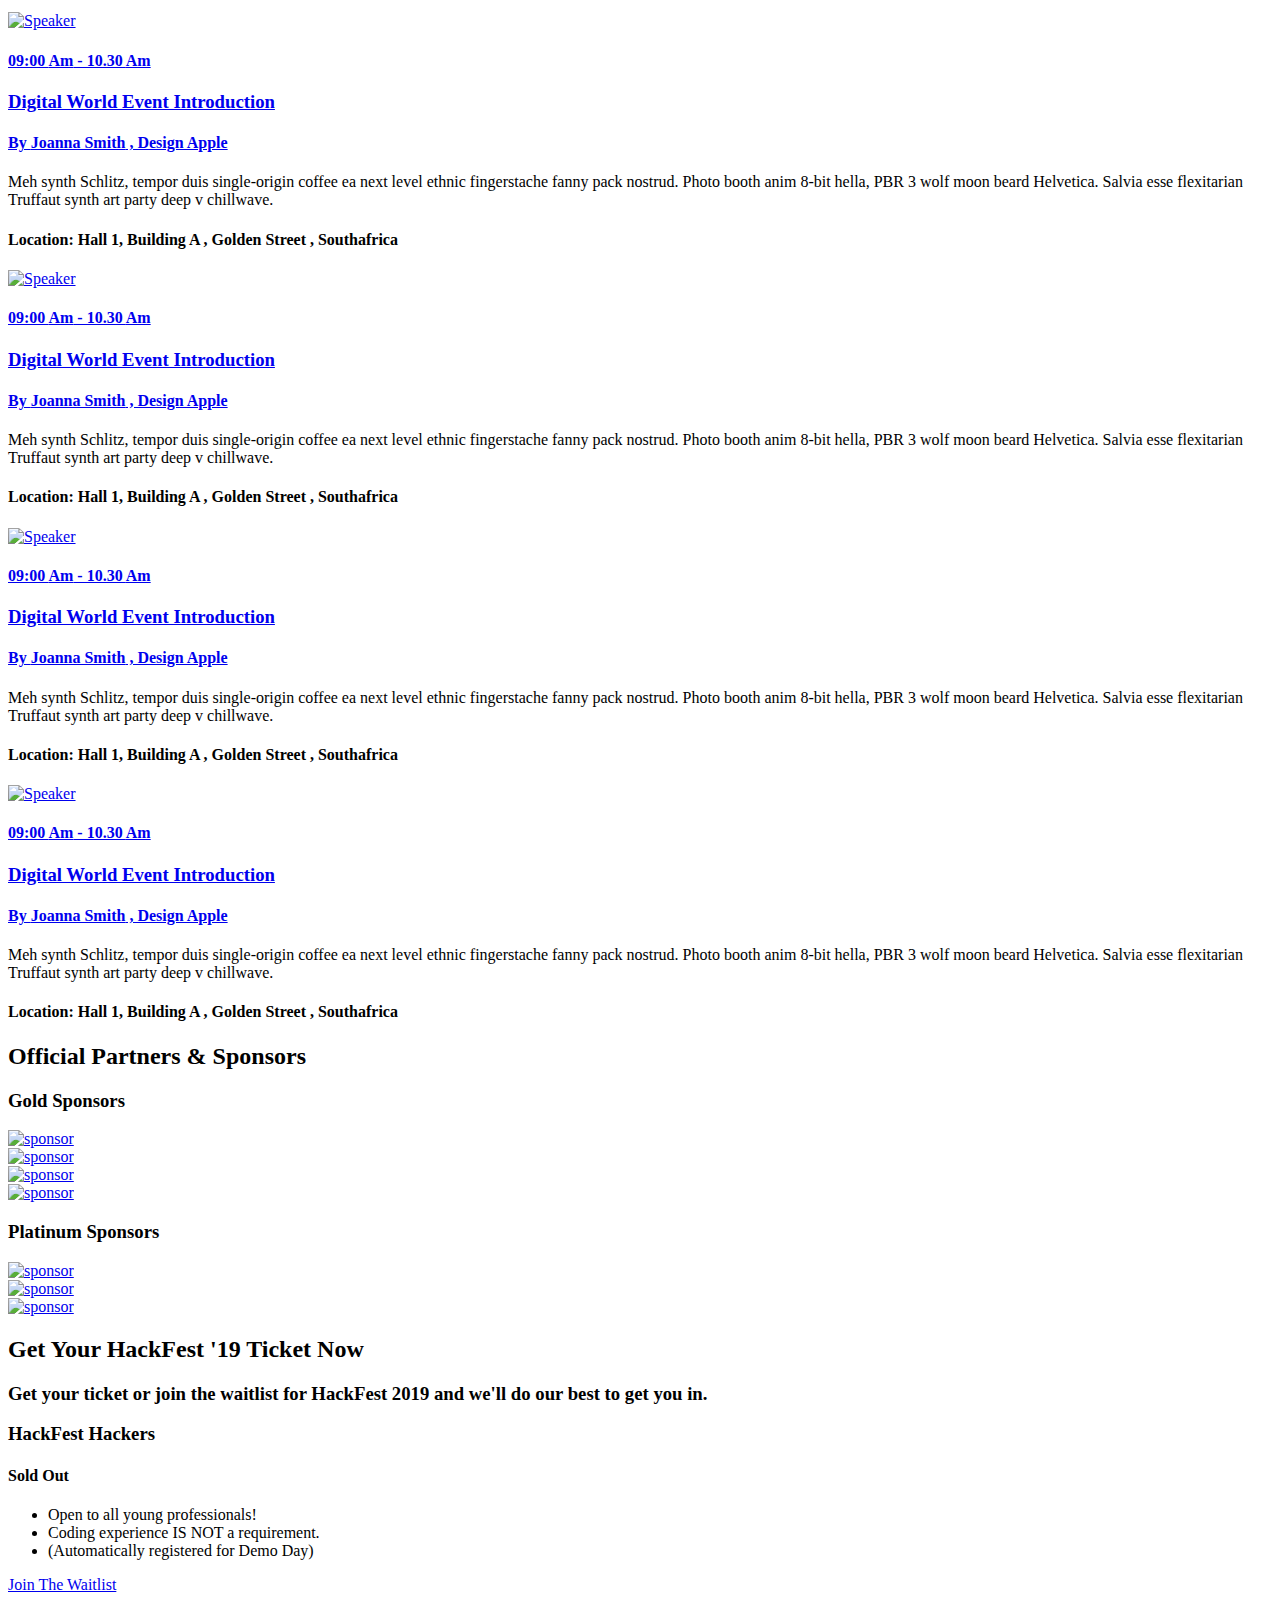
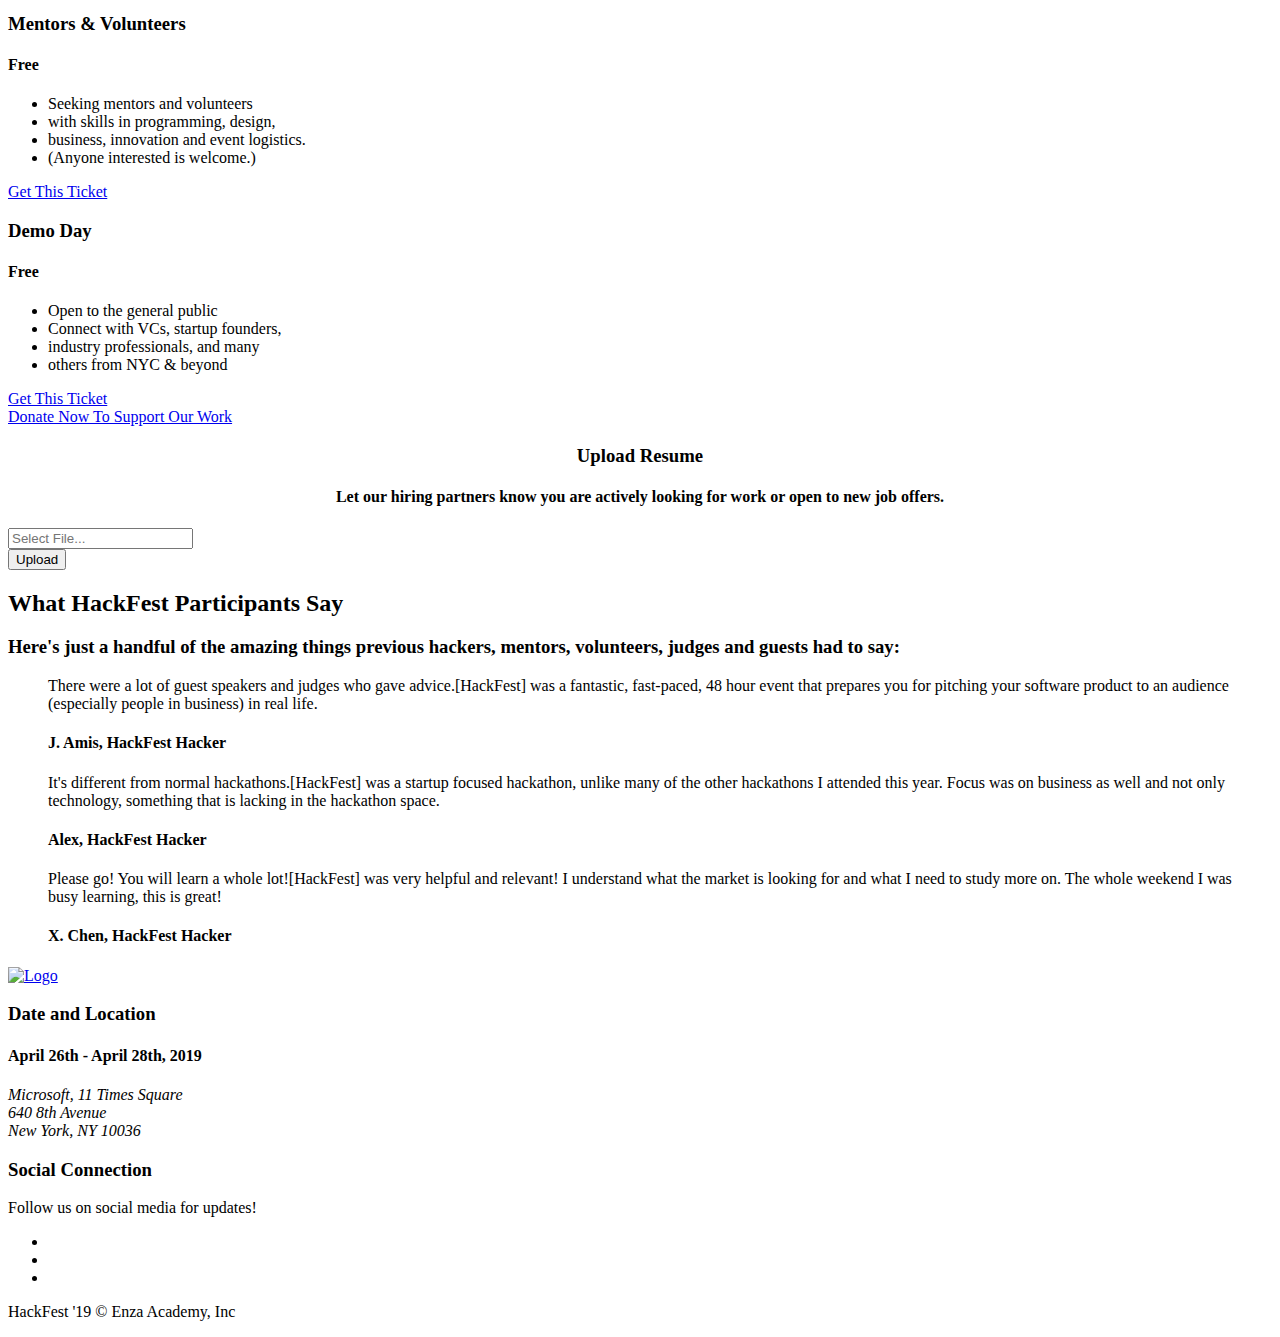
==== commit 401b05b6: "Merge branch 'master' of github.com:EnzaAcademyNY/hackfest2019" ====
--- a/index16.html
+++ b/index16.html
@@ -443,11 +443,11 @@
 													<a role="button" data-toggle="collapse" data-parent="#accordion" href="#collapseOne" aria-expanded="true" aria-controls="collapseOne">
 														<div class="lgx-single-schedule">
 															<div class="author">
-																<img src="http://placehold.it/800x800" alt="Speaker"/>
+																<img src="assets/img/building.jpg" alt="Speaker"/>
 															</div>
 															<div class="schedule-info">
 																<h4 class="time">06:00 <span>PM</span> - 7:00 <span>PM</span></h4>
-																<h3 class="title">Hackers Arrival || Check-In || Dinner || Networking </h3>
+																<h3 class="title">Check-In || Dinner || Networking </h3>
 																<h4 class="author-info">By Enza Academy.</h4>
 															</div>
 														</div>
@@ -457,9 +457,9 @@
 											<div id="collapseOne" class="panel-collapse collapse in" role="tabpanel" aria-labelledby="headingOne">
 												<div class="panel-body">
 													<p class="text">
-														Participants will check-in at the Welcome Center in the lobby and head to the 5th floor to enjoy dinner and network with fellow hackers.
-													</p>
-													<h4 class="location"><strong>Location:</strong>  Welcome Center and 5th Floor <span>11 Times Square</span> </h4>
+														Participants  check-in in the lobby and head to the 5th floor to enjoy dinner and network with fellow hackers.
+													</p>
+													<h4 class="location"><strong>Location:</strong>  Lobby and 5th Floor <span>11 Times Square</span> </h4>
 												</div>
 											</div>
 										</div>
@@ -469,7 +469,7 @@
 													<a class="collapsed" role="button" data-toggle="collapse" data-parent="#accordion" href="#collapseTwo" aria-expanded="true" aria-controls="collapseTwo">
 														<div class="lgx-single-schedule">
 															<div class="author">
-																<img src="http://placehold.it/800x800" alt="Speaker"/>
+																<img src="assets/img/weeks.jpg" alt="Speaker"/>
 															</div>
 															<div class="schedule-info">
 																<h4 class="time">7:00 <span>PM</span> - 7:30 <span>PM</span></h4>
@@ -483,9 +483,9 @@
 											<div id="collapseTwo" class="panel-collapse collapse" role="tabpanel" aria-labelledby="headingTwo">
 												<div class="panel-body">
 													<p class="text">
-														Meh synth Schlitz, tempor duis single-origin coffee ea next level ethnic fingerstache fanny pack nostrud. Photo booth anim 8-bit hella, PBR 3 wolf moon beard Helvetica. Salvia esse flexitarian Truffaut synth art party deep v chillwave.
-													</p>
-													<h4 class="location"><strong>Location:</strong>  Hall 1, Building A , Golden Street , <span>Southafrica</span> </h4>
+														Welcome Remarks, Code of Conduct and Event Rundown.
+													</p>
+													<h4 class="location"><strong>Location:</strong>  5th Floor <span>11 Times Square</span> </h4>
 												</div>
 											</div>
 										</div>
@@ -495,15 +495,15 @@
 													<a class="collapsed" role="button" data-toggle="collapse" data-parent="#accordion" href="#collapseThree" aria-expanded="true" aria-controls="collapseThree">
 														<div class="lgx-single-schedule">
 															<div class="author author-multi">
-																<img src="http://placehold.it/800x800" alt="Speaker"/>
-																<img src="http://placehold.it/800x800" alt="Speaker"/>
-																<img src="http://placehold.it/800x800" alt="Speaker"/>
-																<img src="http://placehold.it/800x800" alt="Speaker"/>
-															</div>
-															<div class="schedule-info">
-																<h4 class="time">11:30 <span>Am</span> - 01.30 <span>Pm</span></h4>
-																<h3 class="title">Building an Awesome Community on Your Website</h3>
-																<h4 class="author-info">By <span>Joanna Smith</span> , <span>Riaz Sagar</span> & <span>Devid Smith</span> , Design Apple</h4>
+																<img src="assets/img/guy1.jpg" alt="Pitcher"/>
+																<img src="assets/img/girl1.jpg" alt="Pitcher"/>
+																<img src="assets/img/girl2.jpg" alt="Speaker"/>
+																<img src="assets/img/guy2.jpg" alt="Speaker"/>
+															</div>
+															<div class="schedule-info">
+																<h4 class="time">7:30 <span>PM</span> - 9:00 <span>PM</span></h4>
+																<h3 class="title">Ideation and Team Formation</h3>
+																<h4 class="author-info">By <span>Weeks Mensah</span> & <span>Brandon Hill</span> , Enza Academy</h4>
 															</div>
 														</div>
 													</a>
@@ -512,9 +512,9 @@
 											<div id="collapseThree" class="panel-collapse collapse" role="tabpanel" aria-labelledby="headingThree">
 												<div class="panel-body">
 													<p class="text">
-														Meh synth Schlitz, tempor duis single-origin coffee ea next level ethnic fingerstache fanny pack nostrud. Photo booth anim 8-bit hella, PBR 3 wolf moon beard Helvetica. Salvia esse flexitarian Truffaut synth art party deep v chillwave.
-													</p>
-													<h4 class="location"><strong>Location:</strong>  Hall 1, Building A , Golden Street , <span>Southafrica</span> </h4>
+														Hackers will participate in a design thinking and ideation workshop followed by fast 30 seconds pitches and team formation activities.
+													</p>
+													<h4 class="location"><strong>Location:</strong>  5th Floor <span>11 Times Square</span> </h4>
 												</div>
 											</div>
 										</div>
@@ -524,12 +524,12 @@
 													<a class="collapsed" role="button" data-toggle="collapse" data-parent="#accordion" href="#collapsefour" aria-expanded="true" aria-controls="collapsefour">
 														<div class="lgx-single-schedule">
 															<div class="author">
-																<img src="http://placehold.it/800x800" alt="Speaker"/>
-															</div>
-															<div class="schedule-info">
-																<h4 class="time">02:00 <span>Am</span> - 03.30 <span>Pm</span></h4>
-																<h3 class="title">Hungry Shawnee boys soccer team eyeing conference, sectional title in 2019</h3>
-																<h4 class="author-info">By <span>Joanna Smith</span> , Design Apple</h4>
+																<img src="assets/img/workshop1.jpg" alt="workshop"/>
+															</div>
+															<div class="schedule-info">
+																<h4 class="time">9:00 <span>PM</span> - 10:20 <span>PM</span></h4>
+																<h3 class="title">Technical Workshops</h3>
+																<h4 class="author-info">By <span>Genesis Bonds</span> , <span>and others</span></h4>
 															</div>
 														</div>
 													</a>
@@ -538,9 +538,45 @@
 											<div id="collapsefour" class="panel-collapse collapse" role="tabpanel" aria-labelledby="headingThree">
 												<div class="panel-body">
 													<p class="text">
-														Meh synth Schlitz, tempor duis single-origin coffee ea next level ethnic fingerstache fanny pack nostrud. Photo booth anim 8-bit hella, PBR 3 wolf moon beard Helvetica. Salvia esse flexitarian Truffaut synth art party deep v chillwave.
-													</p>
-													<h4 class="location"><strong>Location:</strong>  Hall 1, Building A , Golden Street , <span>Southafrica</span> </h4>
+														<ul>
+														  <li>Intro to HTML + CSS + JavaScript with Genesis Bonds</li>
+														  <li>Making a React Native App with TBD</li>
+														  <li>Intro to Python with TBD</li>
+														  <li>Intro to Azure with TBD</li>
+														</ul>
+													</p>
+													<h4 class="location"><strong>Location:</strong> 5th Floor <span>11 Times Square</span> </h4>
+												</div>
+											</div>
+										</div>
+										<div class="panel panel-default lgx-panel">
+											<div class="panel-heading" role="tab" id="headingfour">
+												<div class="panel-title">
+													<a class="collapsed" role="button" data-toggle="collapse" data-parent="#accordion" href="#collapsefour-2" aria-expanded="true" aria-controls="collapsefour-2">
+														<div class="lgx-single-schedule">
+															<div class="author">
+																<img src="assets/img/workshop4.jpg" alt="Speaker"/>
+															</div>
+															<div class="schedule-info">
+																<h4 class="time">10:30 <span>PM</span> - 11:50 <span>PM</span></h4>
+																<h3 class="title">Business, Startup, Professional Development and Design Workshops</h3>
+																<h4 class="author-info">By <span>Brandon Hill</span> , <span>Kwadwo Nyarko</span> , <span>Genesis Bonds</span></h4>
+															</div>
+														</div>
+													</a>
+												</div>
+											</div>
+											<div id="collapsefour-2" class="panel-collapse collapse" role="tabpanel" aria-labelledby="headingThree">
+												<div class="panel-body">
+													<p class="text">
+														<ul>
+														  <li>How to Succed with a Startup & Building a Product with Kwadwo Nyarko</li>
+														  <li>Coding Challenge Workshop with Genesis Bonds </li>
+														  <li>Finding Product-Market Fit with Brandon Hill</li>
+														  <li>Intro to UI/UX with TBD</li>
+														</ul>
+													</p>
+													<h4 class="location"><strong>Location:</strong> 5th Floor <span>11 Times Square</span> </h4>
 												</div>
 											</div>
 										</div>
@@ -550,12 +586,12 @@
 													<a class="collapsed" role="button" data-toggle="collapse" data-parent="#accordion" href="#collapsefive" aria-expanded="true" aria-controls="collapsefive">
 														<div class="lgx-single-schedule">
 															<div class="author">
-																<img src="http://placehold.it/800x800" alt="Speaker"/>
-															</div>
-															<div class="schedule-info">
-																<h4 class="time">03:45 <span>Am</span> - 04.00 <span>Pm</span></h4>
-																<h3 class="title">Business World Event Introduction</h3>
-																<h4 class="author-info">By <span>Joanna Smith</span> , Design Apple</h4>
+																<img src="assets/img/survey1.jpg" alt="Survey"/>
+															</div>
+															<div class="schedule-info">
+																<h4 class="time">11:50 <span>PM</span> - 12:00 <span>AM</span></h4>
+																<h3 class="title">End of Day Feedback Survey</h3>
+																<h4 class="author-info">Filled By <span>All Hackers</span></h4>
 															</div>
 														</div>
 													</a>
@@ -564,9 +600,9 @@
 											<div id="collapsefive" class="panel-collapse collapse" role="tabpanel" aria-labelledby="headingThree">
 												<div class="panel-body">
 													<p class="text">
-														Meh synth Schlitz, tempor duis single-origin coffee ea next level ethnic fingerstache fanny pack nostrud. Photo booth anim 8-bit hella, PBR 3 wolf moon beard Helvetica. Salvia esse flexitarian Truffaut synth art party deep v chillwave.
-													</p>
-													<h4 class="location"><strong>Location:</strong>  Hall 1, Building A , Golden Street , <span>Southafrica</span> </h4>
+														All hackers take 5-10 minutes to fill out the end of day survey and reflect on their experiences on this day.
+													</p>
+													<h4 class="location"><strong>Location:</strong>  5th Floor <span>11 Times Square</span> </h4>
 												</div>
 											</div>
 										</div>
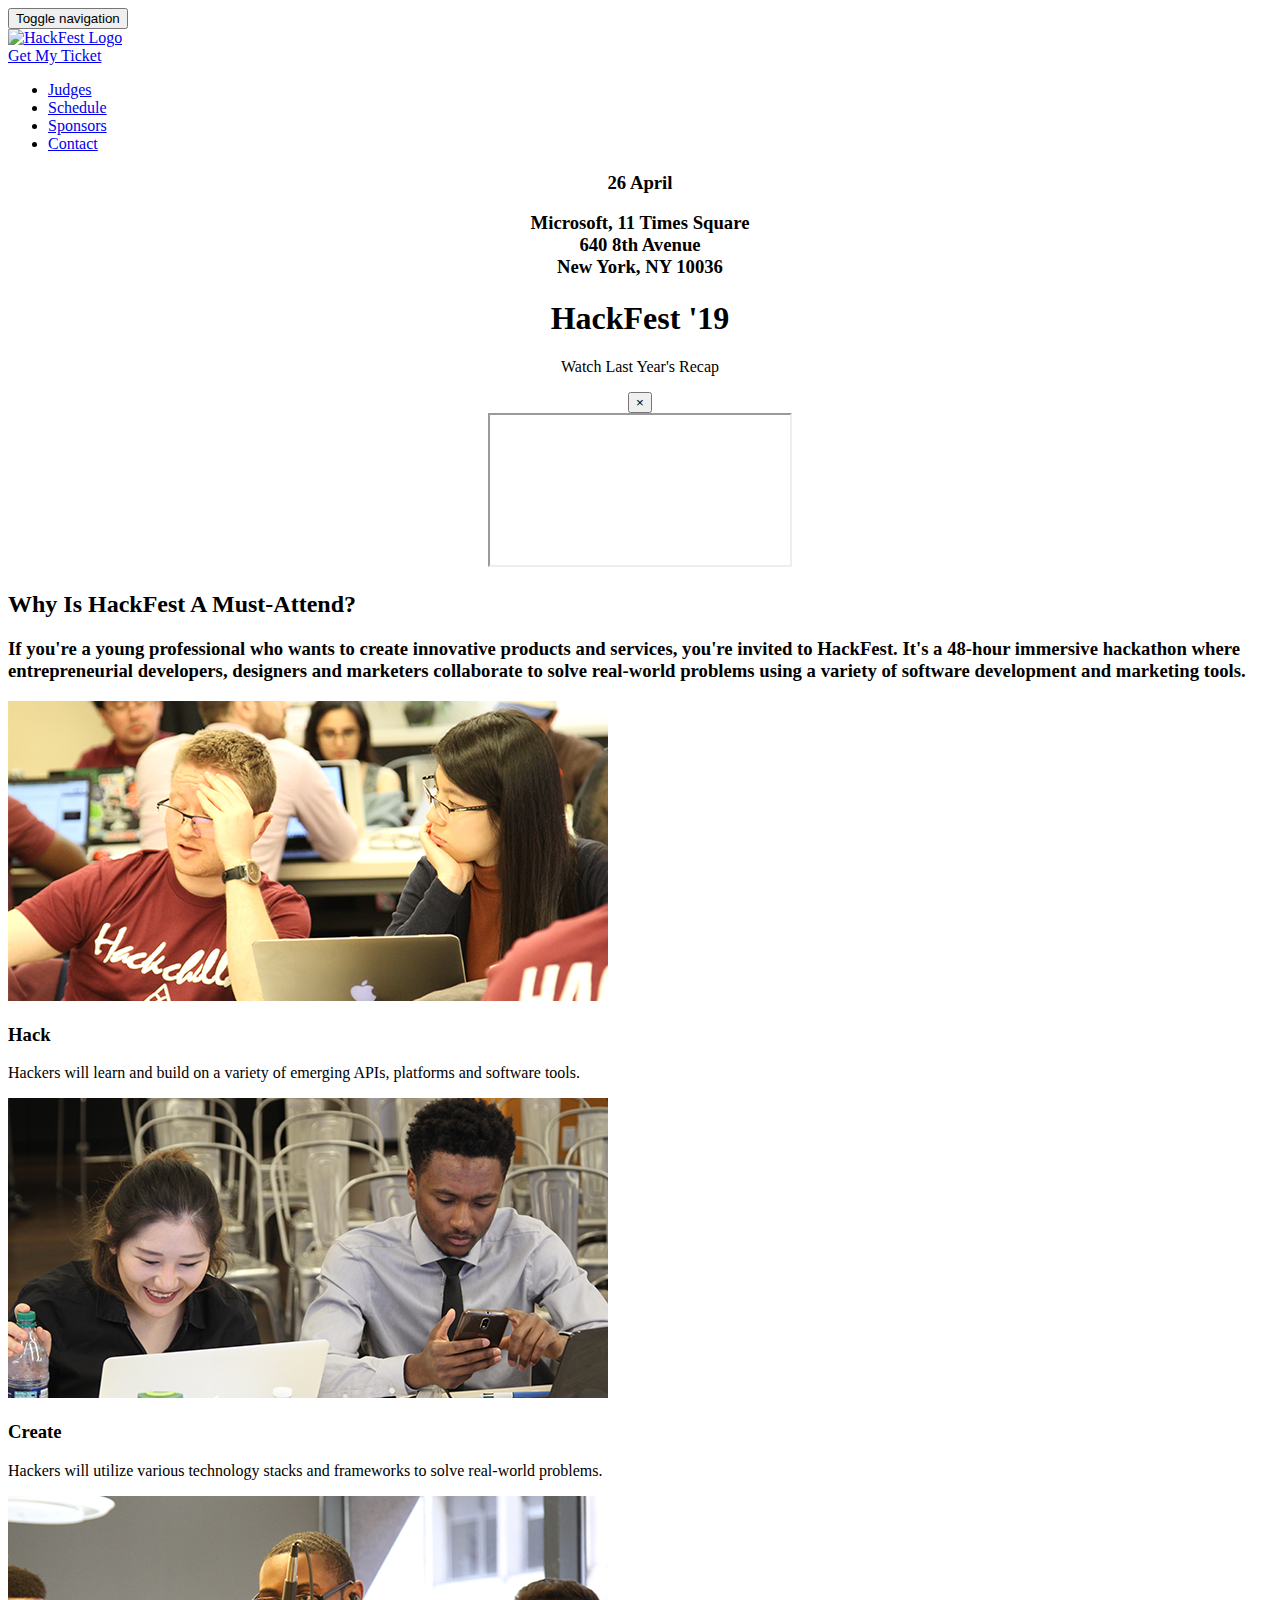
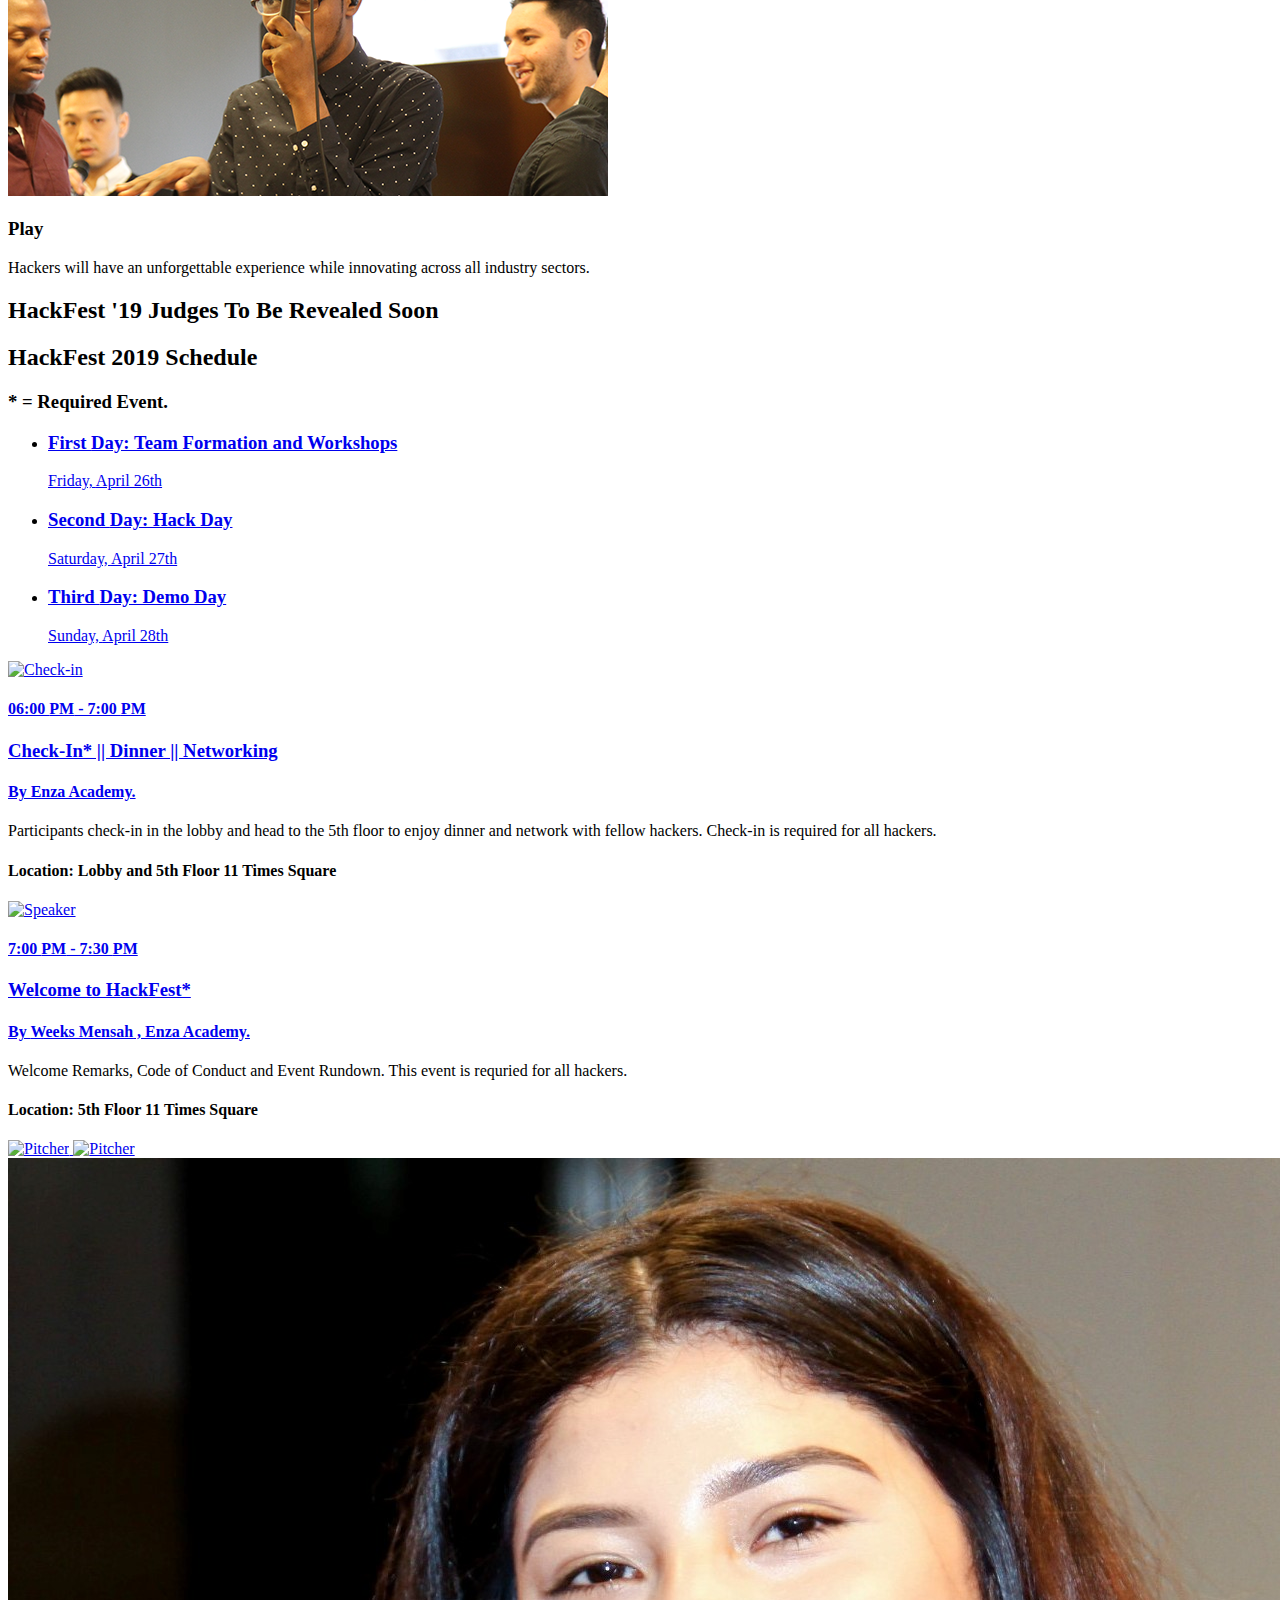
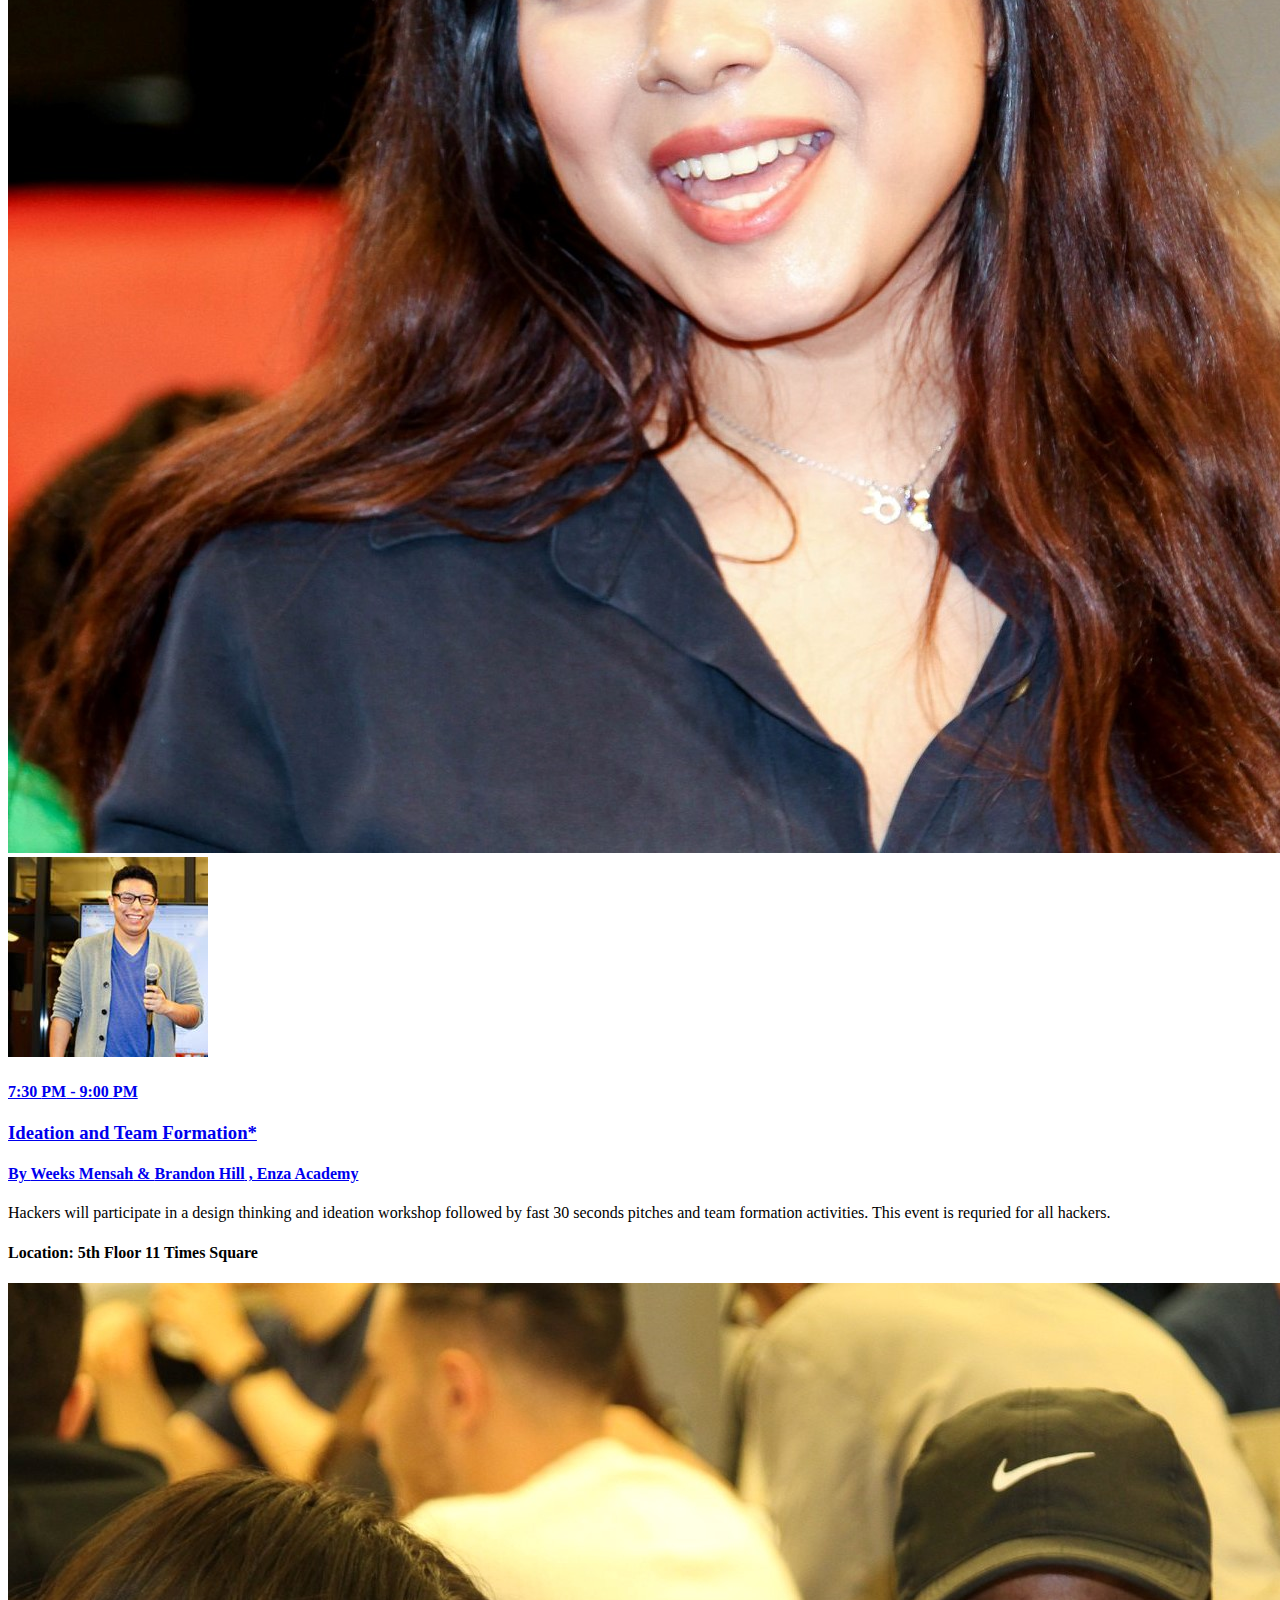
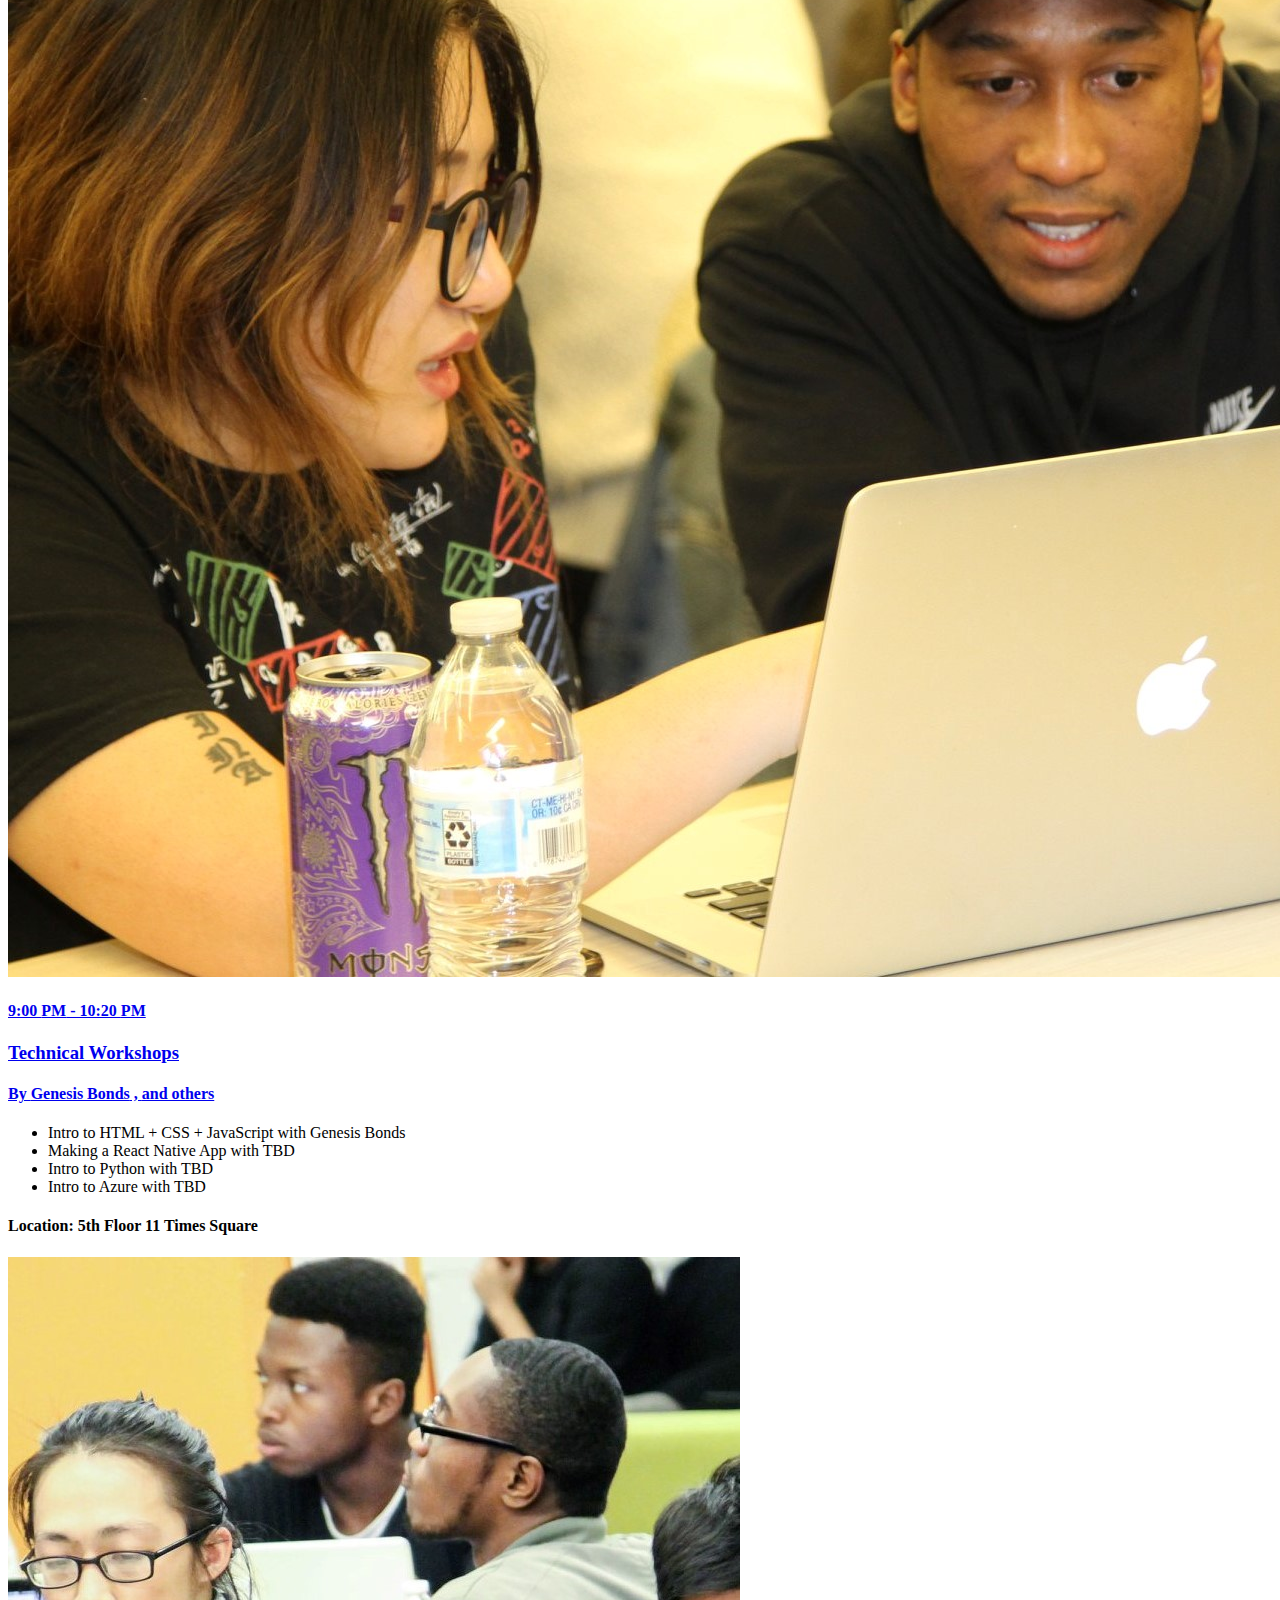
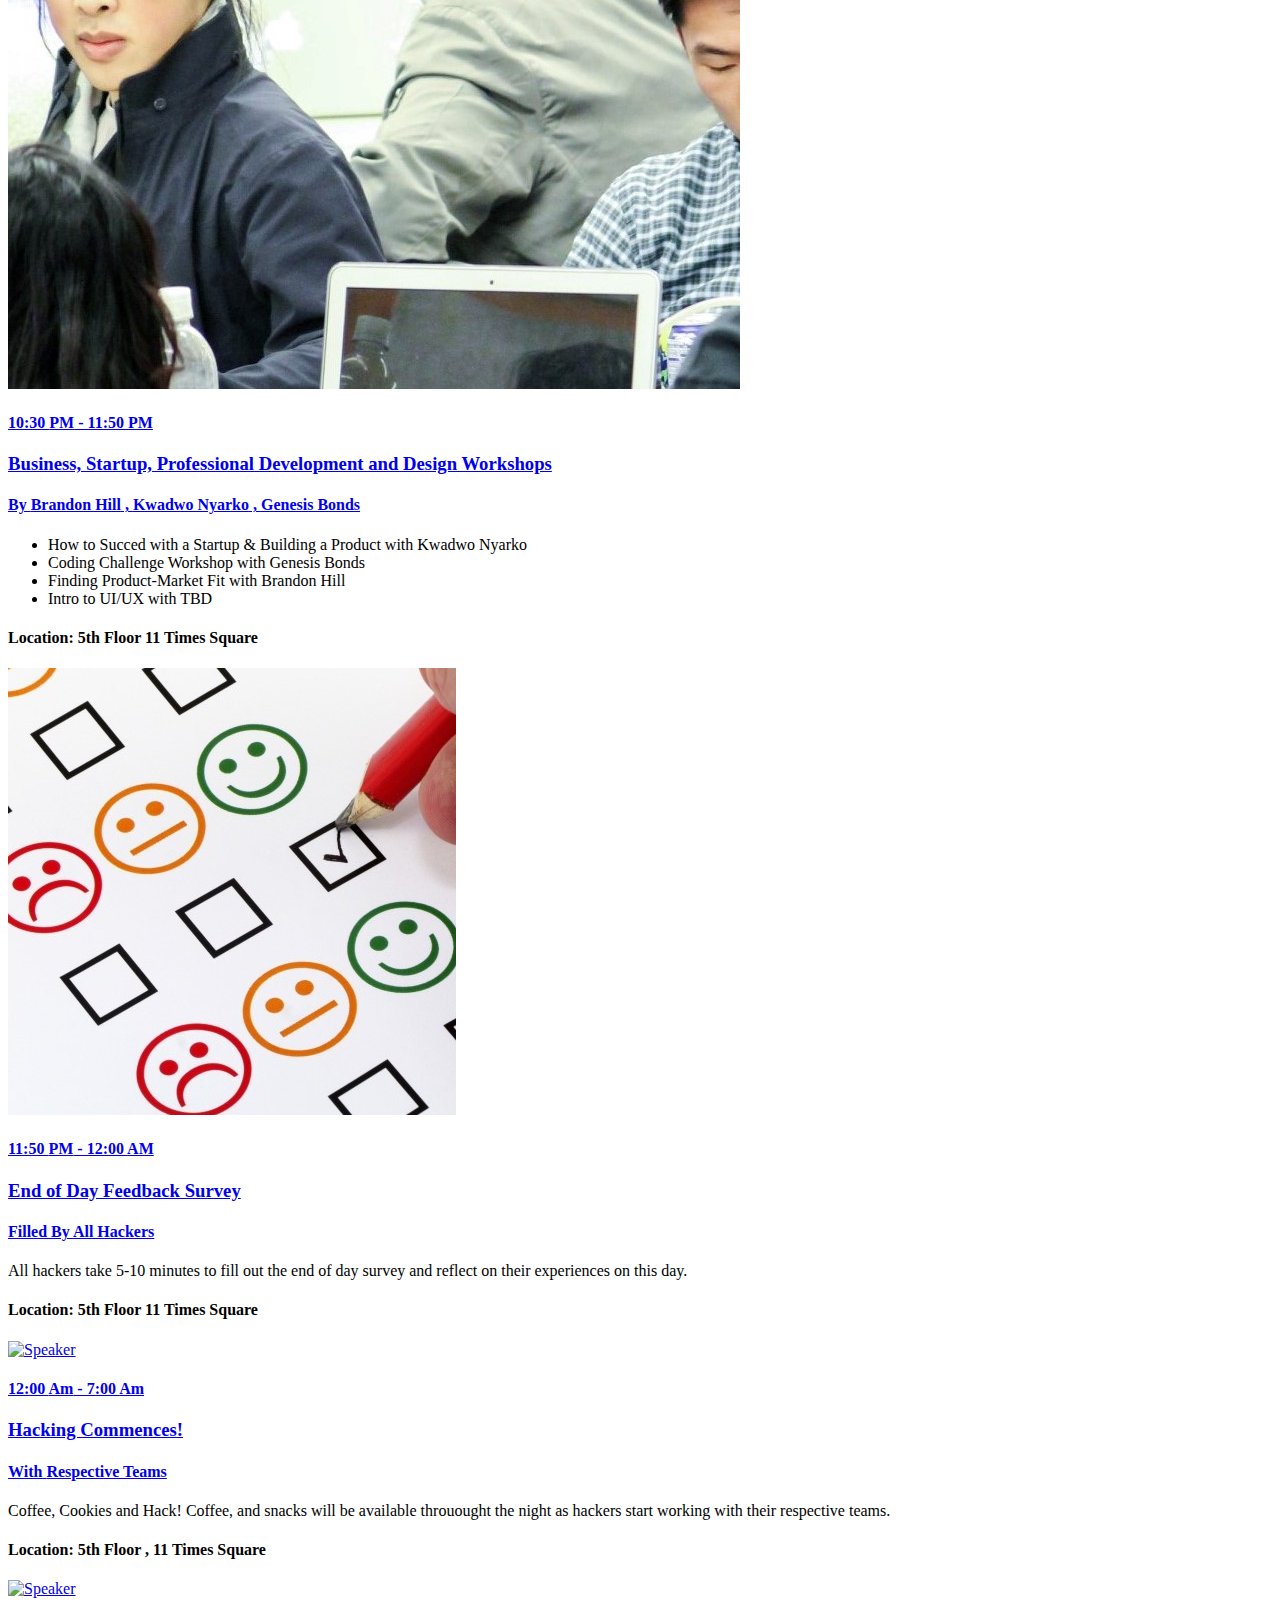
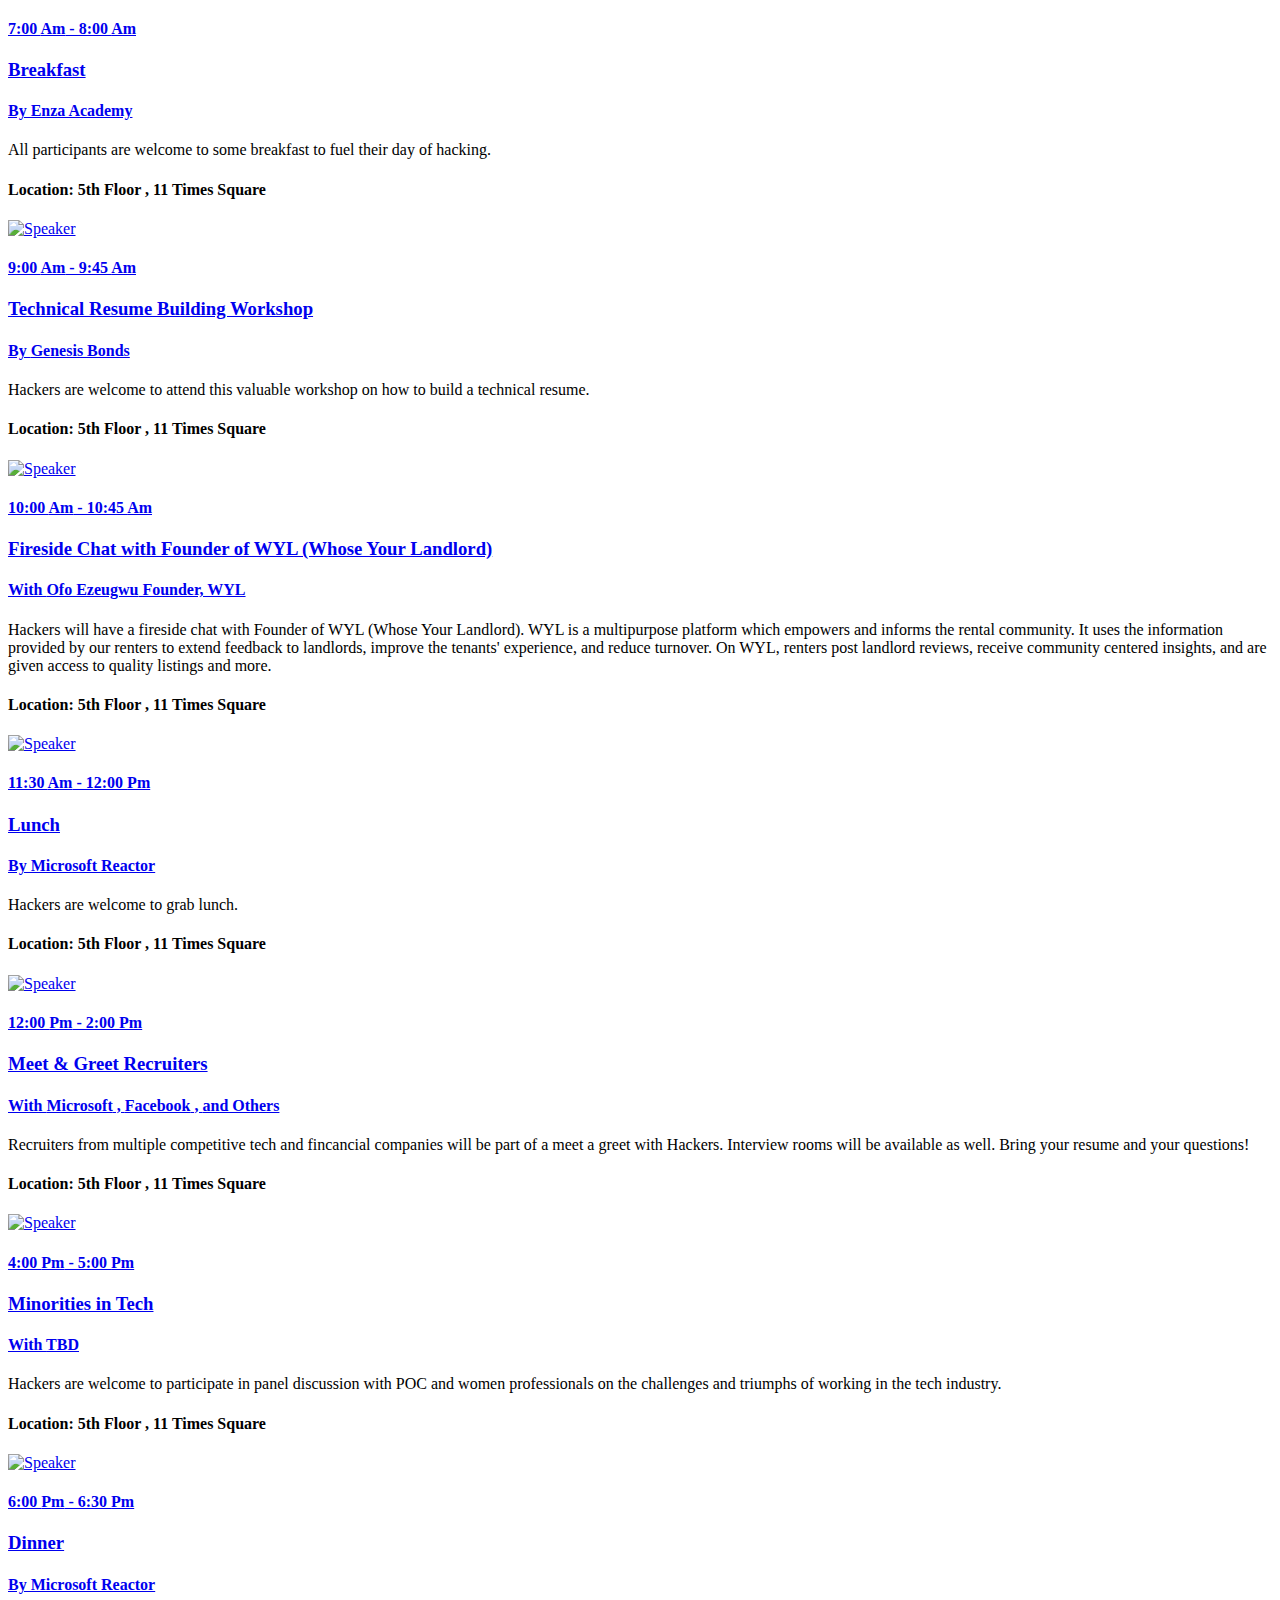
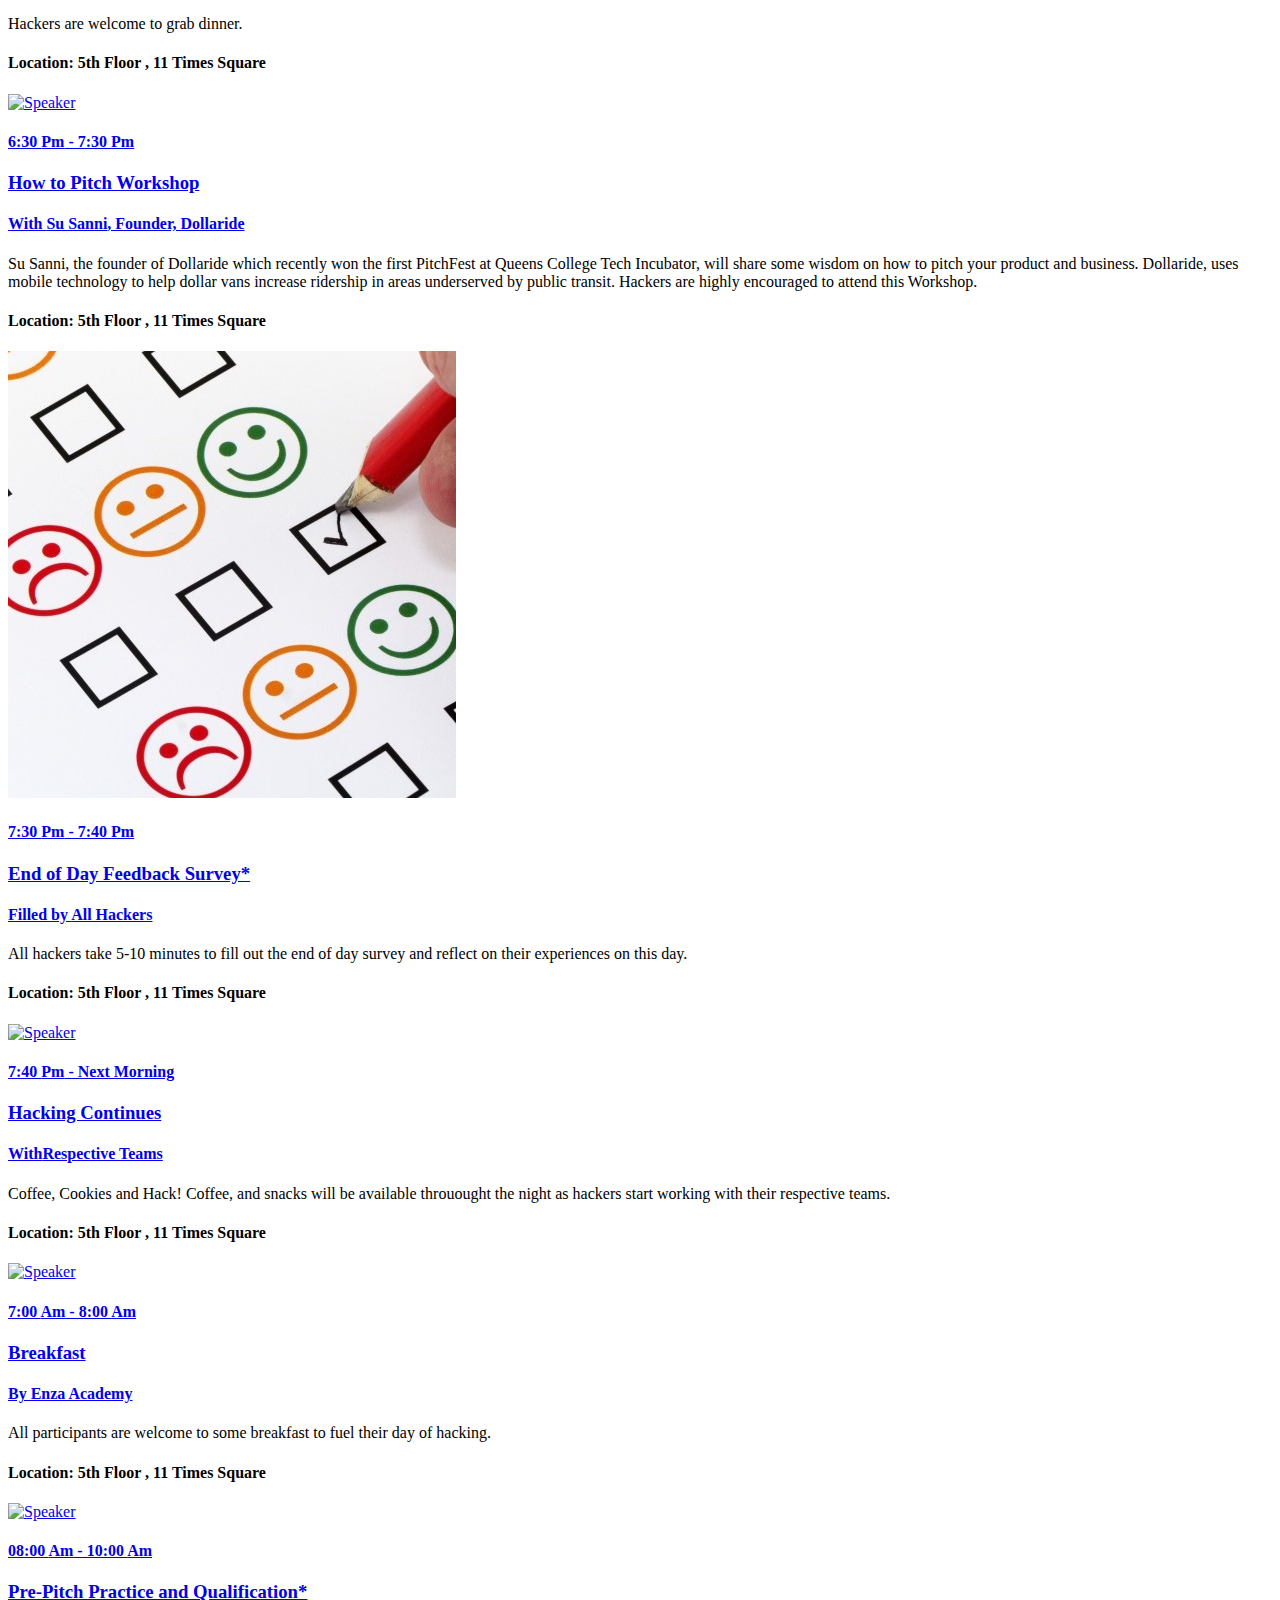
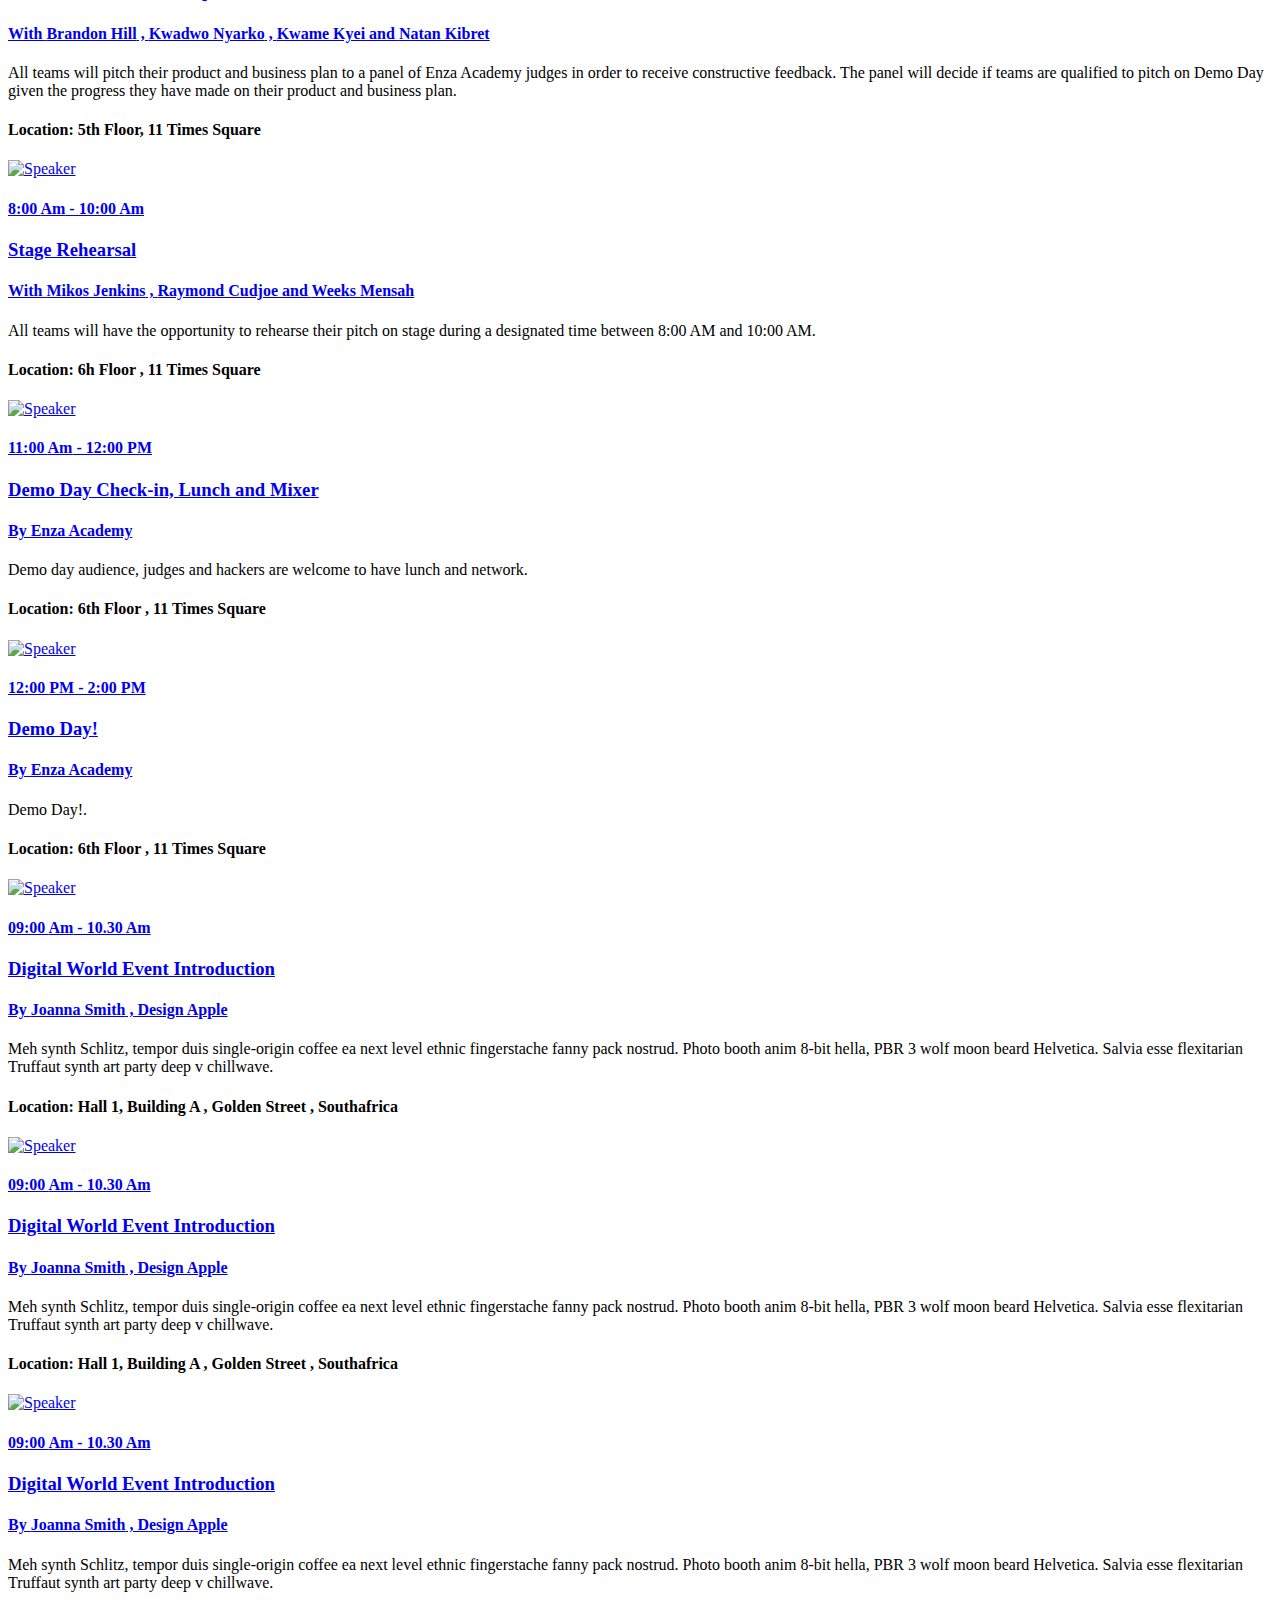
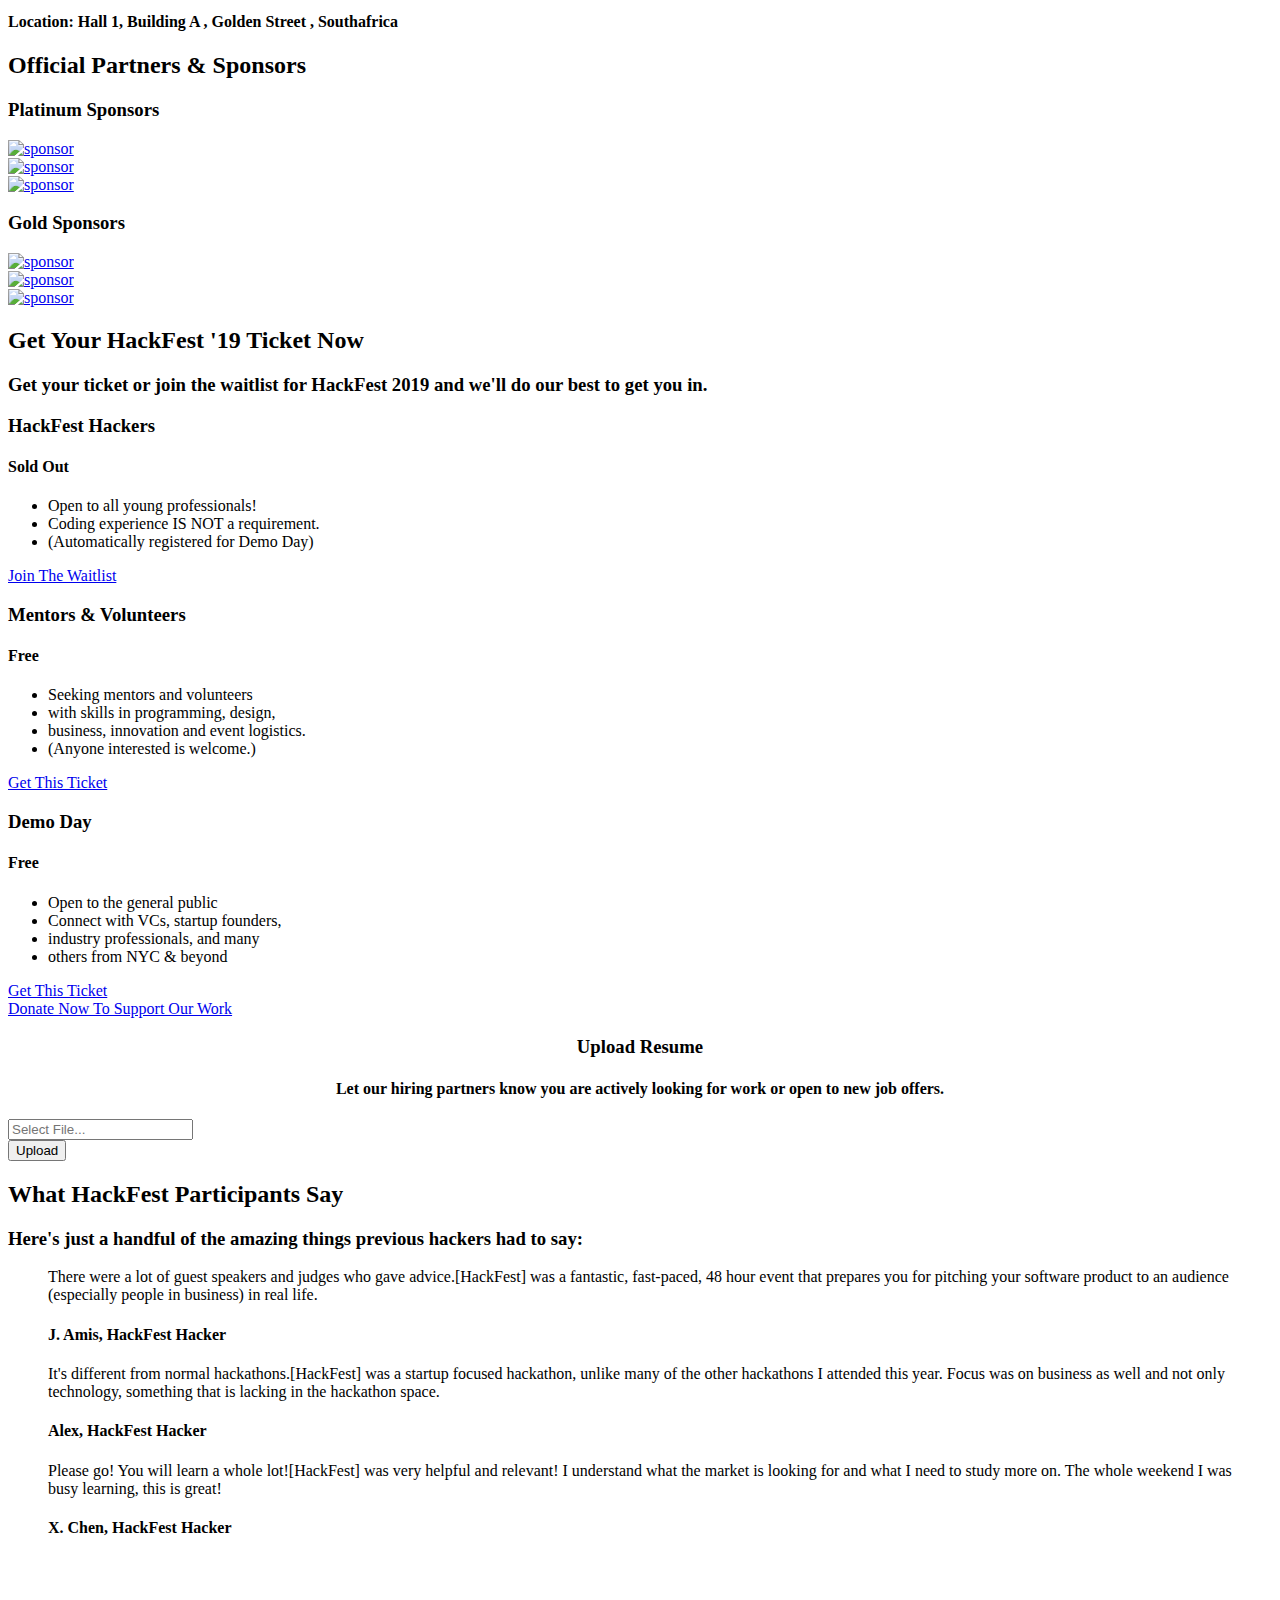
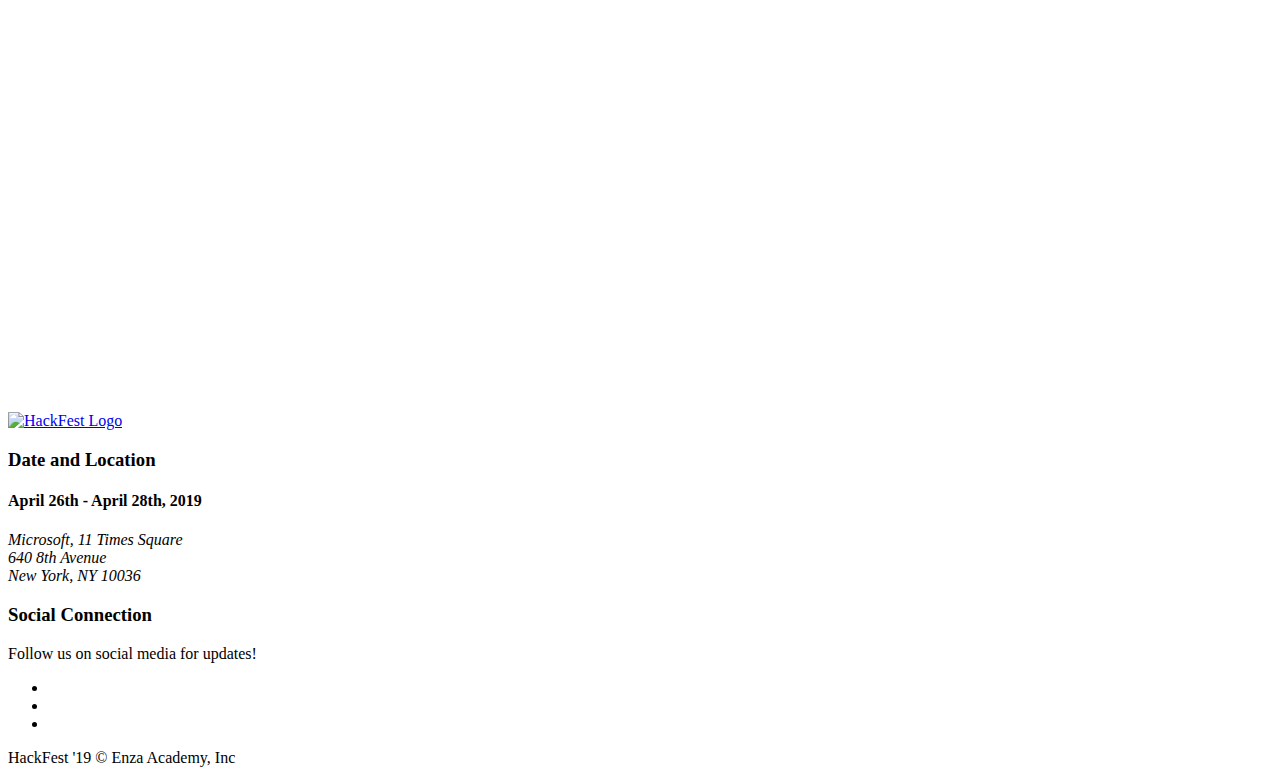
==== commit 19efd3ef: "Fixed Schedule Day 2" ====
--- a/index16.html
+++ b/index16.html
@@ -106,8 +106,8 @@
 							<span class="icon-bar"></span>
 						</button>
 						<div class="lgx-logo">
-							<a href="index.html" class="lgx-scroll">
-								<img src="assets/img/logo.png" alt="Eventhunt Logo"/>
+							<a href="index16.html" class="lgx-scroll">
+								<img src="assets/img/logo.png" alt="HackFest Logo"/>
 							</a>
 						</div>
 					</div>
@@ -136,6 +136,7 @@
 
 <!--BANNER-->
 <section>
+	<center>
 	<div class="lgx-banner lgx-banner2">
 		<div class="lgx-banner-style">
 			<div class="lgx-inner lgx-inner-fixed">
@@ -153,8 +154,8 @@
 										<!-- Date Format :"Y/m/d" || For Example: 1017/10/5  -->
 										<div id="lgx-countdown" data-date="2019/4/26 18:00:00"></div>
 									</div>
-									<h3 class="subtitle">You are invited to…</h3>
-									<h2 class="title">HackFest '19</h2>
+									<h3 class="subtitle"></h3>
+									<h1 class="title">HackFest '19</h1>
 									<div class="action-area">
 										<div class="lgx-video-area">
 											<p class="video-area"><a id="myModalLabel" class="icon" href="#" data-toggle="modal" data-target="#lgx-modal">
@@ -186,6 +187,7 @@
 			<!-- //.INNER -->
 		</div>
 	</div>
+	</center>
 </section>
 <!--BANNER END-->
 
@@ -419,8 +421,8 @@
 				<div class="row">
 					<div class="col-xs-12">
 						<div class="lgx-heading">
-							<h2 class="heading">Our Daily & Overnight Schedule</h2>
-							<h3 class="subheading">Welcome to the dedicated to building remarkable Schedule!</h3>
+							<h2 class="heading">HackFest 2019 Schedule</h2>
+							<h3 class="subheading">* = Required Event.</h3>
 						</div>
 					</div>
 				</div>
@@ -428,7 +430,7 @@
 					<div class="col-xs-12">
 						<div class="lgx-tab">
 							<ul class="nav nav-pills lgx-nav lgx-nav-nogap lgx-nav-colorful">  <!--lgx-nav-nogap lgx-nav-colorful-->
-								<li class="active"><a data-toggle="pill" href="#home"><h3>First <span>Day: Workshops and Team Formation</span></h3> <p><span>Friday, </span>April 26th</p></a></li>
+								<li class="active"><a data-toggle="pill" href="#home"><h3>First <span>Day: Team Formation and Workshops</span></h3> <p><span>Friday, </span>April 26th</p></a></li>
 								<li><a data-toggle="pill" href="#menu1"><h3>Second <span>Day: Hack Day</span></h3><p><span>Saturday, </span>April 27th</p></a></li>
 								<li><a data-toggle="pill" href="#menu2"><h3>Third <span>Day: Demo Day</span></h3> <p><span>Sunday, </span>April 28th</p></a></li>
 								<!-- <li><a data-toggle="pill" href="#menu3"><h3>Fourth <span>Day</span></h3> <p><span>30 </span>Dec, 2019</p></a></li> -->
@@ -443,11 +445,11 @@
 													<a role="button" data-toggle="collapse" data-parent="#accordion" href="#collapseOne" aria-expanded="true" aria-controls="collapseOne">
 														<div class="lgx-single-schedule">
 															<div class="author">
-																<img src="assets/img/building.jpg" alt="Speaker"/>
+																<img src="assets/img/building2.jpg" alt="Check-in"/>
 															</div>
 															<div class="schedule-info">
 																<h4 class="time">06:00 <span>PM</span> - 7:00 <span>PM</span></h4>
-																<h3 class="title">Check-In || Dinner || Networking </h3>
+																<h3 class="title">Check-In* || Dinner || Networking </h3>
 																<h4 class="author-info">By Enza Academy.</h4>
 															</div>
 														</div>
@@ -457,7 +459,7 @@
 											<div id="collapseOne" class="panel-collapse collapse in" role="tabpanel" aria-labelledby="headingOne">
 												<div class="panel-body">
 													<p class="text">
-														Participants  check-in in the lobby and head to the 5th floor to enjoy dinner and network with fellow hackers.
+														Participants  check-in in the lobby and head to the 5th floor to enjoy dinner and network with fellow hackers. Check-in is required for all hackers.
 													</p>
 													<h4 class="location"><strong>Location:</strong>  Lobby and 5th Floor <span>11 Times Square</span> </h4>
 												</div>
@@ -473,7 +475,7 @@
 															</div>
 															<div class="schedule-info">
 																<h4 class="time">7:00 <span>PM</span> - 7:30 <span>PM</span></h4>
-																<h3 class="title">Welcome to HackFest</h3>
+																<h3 class="title">Welcome to HackFest*</h3>
 																<h4 class="author-info">By <span>Weeks Mensah</span> , Enza Academy.</h4>
 															</div>
 														</div>
@@ -483,7 +485,7 @@
 											<div id="collapseTwo" class="panel-collapse collapse" role="tabpanel" aria-labelledby="headingTwo">
 												<div class="panel-body">
 													<p class="text">
-														Welcome Remarks, Code of Conduct and Event Rundown.
+														Welcome Remarks, Code of Conduct and Event Rundown. This event is requried for all hackers.
 													</p>
 													<h4 class="location"><strong>Location:</strong>  5th Floor <span>11 Times Square</span> </h4>
 												</div>
@@ -502,7 +504,7 @@
 															</div>
 															<div class="schedule-info">
 																<h4 class="time">7:30 <span>PM</span> - 9:00 <span>PM</span></h4>
-																<h3 class="title">Ideation and Team Formation</h3>
+																<h3 class="title">Ideation and Team Formation*</h3>
 																<h4 class="author-info">By <span>Weeks Mensah</span> & <span>Brandon Hill</span> , Enza Academy</h4>
 															</div>
 														</div>
@@ -512,7 +514,7 @@
 											<div id="collapseThree" class="panel-collapse collapse" role="tabpanel" aria-labelledby="headingThree">
 												<div class="panel-body">
 													<p class="text">
-														Hackers will participate in a design thinking and ideation workshop followed by fast 30 seconds pitches and team formation activities.
+														Hackers will participate in a design thinking and ideation workshop followed by fast 30 seconds pitches and team formation activities. This event is requried for all hackers.
 													</p>
 													<h4 class="location"><strong>Location:</strong>  5th Floor <span>11 Times Square</span> </h4>
 												</div>
@@ -552,7 +554,7 @@
 										<div class="panel panel-default lgx-panel">
 											<div class="panel-heading" role="tab" id="headingfour">
 												<div class="panel-title">
-													<a class="collapsed" role="button" data-toggle="collapse" data-parent="#accordion" href="#collapsefour-2" aria-expanded="true" aria-controls="collapsefour-2">
+													<a class="collapsed" role="button" data-toggle="collapse" data-parent="#accordion" href="#collapseFive" aria-expanded="true" aria-controls="collapseFive">
 														<div class="lgx-single-schedule">
 															<div class="author">
 																<img src="assets/img/workshop4.jpg" alt="Speaker"/>
@@ -566,7 +568,7 @@
 													</a>
 												</div>
 											</div>
-											<div id="collapsefour-2" class="panel-collapse collapse" role="tabpanel" aria-labelledby="headingThree">
+											<div id="collapseFive" class="panel-collapse collapse" role="tabpanel" aria-labelledby="headingThree">
 												<div class="panel-body">
 													<p class="text">
 														<ul>
@@ -583,7 +585,7 @@
 										<div class="panel panel-default lgx-panel">
 											<div class="panel-heading" role="tab" id="headingfive">
 												<div class="panel-title">
-													<a class="collapsed" role="button" data-toggle="collapse" data-parent="#accordion" href="#collapsefive" aria-expanded="true" aria-controls="collapsefive">
+													<a class="collapsed" role="button" data-toggle="collapse" data-parent="#accordion" href="#collapseSix" aria-expanded="true" aria-controls="collapsesix">
 														<div class="lgx-single-schedule">
 															<div class="author">
 																<img src="assets/img/survey1.jpg" alt="Survey"/>
@@ -597,7 +599,7 @@
 													</a>
 												</div>
 											</div>
-											<div id="collapsefive" class="panel-collapse collapse" role="tabpanel" aria-labelledby="headingThree">
+											<div id="collapseSix" class="panel-collapse collapse" role="tabpanel" aria-labelledby="headingThree">
 												<div class="panel-body">
 													<p class="text">
 														All hackers take 5-10 minutes to fill out the end of day survey and reflect on their experiences on this day.
@@ -619,15 +621,13 @@
 												<div class="panel-title">
 													<a class="collapsed" role="button" data-toggle="collapse" data-parent="#accordion2" href="#collapseOne2" aria-expanded="true" aria-controls="collapseOne2">
 														<div class="lgx-single-schedule">
-															<div class="author author-multi">
-																<img src="http://placehold.it/800x800" alt="Speaker"/>
-																<img src="http://placehold.it/800x800" alt="Speaker"/>
-																<img src="http://placehold.it/800x800" alt="Speaker"/>
-															</div>
-															<div class="schedule-info">
-																<h4 class="time">09:00 <span>Am</span> - 10.30 <span>Am</span></h4>
-																<h3 class="title">The Wait is Over! Stony Brook Captures First Conference Title</h3>
-																<h4 class="author-info">By <span>Joanna Smith</span> , <span>Riaz Sagar</span> & <span>Devid Smith</span> , Design Apple</h4>
+															<div class="author">
+																<img src="assets/img/hacking1.jpg" alt="Speaker"/>
+															</div>
+															<div class="schedule-info">
+																<h4 class="time">12:00 <span>Am</span> - 7:00 <span>Am</span></h4>
+																<h3 class="title">Hacking Commences! </h3>
+																<h4 class="author-info">With <span>Respective Teams</span></h4>
 															</div>
 														</div>
 													</a>
@@ -636,9 +636,10 @@
 											<div id="collapseOne2" class="panel-collapse collapse" role="tabpanel" aria-labelledby="headingOne">
 												<div class="panel-body">
 													<p class="text">
-														Meh synth Schlitz, tempor duis single-origin coffee ea next level ethnic fingerstache fanny pack nostrud. Photo booth anim 8-bit hella, PBR 3 wolf moon beard Helvetica. Salvia esse flexitarian Truffaut synth art party deep v chillwave.
-													</p>
-													<h4 class="location"><strong>Location:</strong>  Hall 1, Building A , Golden Street , <span>Southafrica</span> </h4>
+														Coffee, Cookies and Hack! 
+														Coffee, and snacks will be available throuought the night as hackers start working with their respective teams. 
+													</p>
+													<h4 class="location"><strong>Location:</strong>  5th Floor , <span>11 Times Square</span> </h4>
 												</div>
 											</div>
 										</div>
@@ -648,12 +649,12 @@
 													<a class="collapsed" role="button" data-toggle="collapse" data-parent="#accordion2" href="#collapseTwo2" aria-expanded="true" aria-controls="collapseTwo2">
 														<div class="lgx-single-schedule">
 															<div class="author">
-																<img src="http://placehold.it/800x800" alt="Speaker"/>
-															</div>
-															<div class="schedule-info">
-																<h4 class="time">09:00 <span>Am</span> - 10.30 <span>Am</span></h4>
-																<h3 class="title">Digital World Event Introduction</h3>
-																<h4 class="author-info">By <span>Joanna Smith</span> , Design Apple</h4>
+																<img src="assets/img/breakfast.jpg" alt="Speaker"/>
+															</div>
+															<div class="schedule-info">
+																<h4 class="time">7:00 <span>Am</span> - 8:00 <span>Am</span></h4>
+																<h3 class="title">Breakfast</h3>
+																<h4 class="author-info">By  Enza Academy</h4>
 															</div>
 														</div>
 													</a>
@@ -662,9 +663,9 @@
 											<div id="collapseTwo2" class="panel-collapse collapse" role="tabpanel" aria-labelledby="headingTwo">
 												<div class="panel-body">
 													<p class="text">
-														Meh synth Schlitz, tempor duis single-origin coffee ea next level ethnic fingerstache fanny pack nostrud. Photo booth anim 8-bit hella, PBR 3 wolf moon beard Helvetica. Salvia esse flexitarian Truffaut synth art party deep v chillwave.
-													</p>
-													<h4 class="location"><strong>Location:</strong>  Hall 1, Building A , Golden Street , <span>Southafrica</span> </h4>
+														All participants are welcome to some breakfast to fuel their day of hacking. 
+													</p>
+													<h4 class="location"><strong>Location:</strong>  5th Floor , <span>11 Times Square</span> </h4>
 												</div>
 											</div>
 										</div>
@@ -674,12 +675,12 @@
 													<a class="collapsed" role="button" data-toggle="collapse" data-parent="#accordion2" href="#collapseThree2" aria-expanded="true" aria-controls="collapseThree2">
 														<div class="lgx-single-schedule">
 															<div class="author">
-																<img src="http://placehold.it/800x800" alt="Speaker"/>
-															</div>
-															<div class="schedule-info">
-																<h4 class="time">09:00 <span>Am</span> - 10.30 <span>Am</span></h4>
-																<h3 class="title">Digital World Event Introduction</h3>
-																<h4 class="author-info">By <span>Joanna Smith</span> , Design Apple</h4>
+																<img src="assets/img/resume.png" alt="Speaker"/>
+															</div>
+															<div class="schedule-info">
+																<h4 class="time">9:00 <span>Am</span> - 9:45 <span>Am</span></h4>
+																<h3 class="title">Technical Resume Building Workshop</h3>
+																<h4 class="author-info">By <span>Genesis Bonds</span></h4>
 															</div>
 														</div>
 													</a>
@@ -688,16 +689,223 @@
 											<div id="collapseThree2" class="panel-collapse collapse" role="tabpanel" aria-labelledby="headingThree">
 												<div class="panel-body">
 													<p class="text">
-														Meh synth Schlitz, tempor duis single-origin coffee ea next level ethnic fingerstache fanny pack nostrud. Photo booth anim 8-bit hella, PBR 3 wolf moon beard Helvetica. Salvia esse flexitarian Truffaut synth art party deep v chillwave.
-													</p>
-													<h4 class="location"><strong>Location:</strong>  Hall 1, Building A , Golden Street , <span>Southafrica</span> </h4>
-												</div>
-											</div>
-										</div>
-									</div>
-
-								</div>
-
+														Hackers are welcome to attend this valuable workshop on how to build a technical resume. 
+													</p>
+													<h4 class="location"><strong>Location:</strong>  5th Floor , <span>11 Times Square</span> </h4>
+												</div>
+											</div>
+										</div>
+										<div class="panel panel-default lgx-panel">
+											<div class="panel-heading" role="tab" id="headingFour2">
+												<div class="panel-title">
+													<a class="collapsed" role="button" data-toggle="collapse" data-parent="#accordion2" href="#collapseFour2" aria-expanded="true" aria-controls="collapseFour2">
+														<div class="lgx-single-schedule">
+															<div class="author">
+																<img src="assets/img/ofo.jpg" alt="Speaker"/>
+															</div>
+															<div class="schedule-info">
+																<h4 class="time">10:00 <span>Am</span> - 10:45 <span>Am</span></h4>
+																<h3 class="title">Fireside Chat with Founder of WYL (Whose Your Landlord)</h3>
+																<h4 class="author-info">With <span>Ofo Ezeugwu</span> Founder, WYL</h4>
+															</div>
+														</div>
+													</a>
+												</div>
+											</div>
+											<div id="collapseFour2" class="panel-collapse collapse" role="tabpanel" aria-labelledby="headingThree">
+												<div class="panel-body">
+													<p class="text">
+														Hackers will have a fireside chat with Founder of WYL (Whose Your Landlord). WYL is a multipurpose platform which empowers and informs the rental community. It uses the information provided by our renters to extend feedback to landlords, improve the tenants' experience, and reduce turnover. On WYL, renters post landlord reviews, receive community centered insights, and are given access to quality listings and more.  
+													</p>
+													<h4 class="location"><strong>Location:</strong>  5th Floor , <span>11 Times Square</span> </h4>
+												</div>
+											</div>
+										</div>
+										<div class="panel panel-default lgx-panel">
+											<div class="panel-heading" role="tab" id="headingFour2">
+												<div class="panel-title">
+													<a class="collapsed" role="button" data-toggle="collapse" data-parent="#accordion2" href="#collapseFive2" aria-expanded="true" aria-controls="collapseFive2">
+														<div class="lgx-single-schedule">
+															<div class="author">
+																<img src="assets/img/lunch.jpg" alt="Speaker"/>
+															</div>
+															<div class="schedule-info">
+																<h4 class="time">11:30 <span>Am</span> - 12:00 <span>Pm</span></h4>
+																<h3 class="title">Lunch</h3>
+																<h4 class="author-info">By Microsoft Reactor</h4>
+															</div>
+														</div>
+													</a>
+												</div>
+											</div>
+											<div id="collapseFive2" class="panel-collapse collapse" role="tabpanel" aria-labelledby="headingThree">
+												<div class="panel-body">
+													<p class="text">
+														Hackers are welcome to grab lunch.  
+													</p>
+													<h4 class="location"><strong>Location:</strong>  5th Floor , <span>11 Times Square</span> </h4>
+												</div>
+											</div>
+										</div>
+										<div class="panel panel-default lgx-panel">
+											<div class="panel-heading" role="tab" id="headingFour2">
+												<div class="panel-title">
+													<a class="collapsed" role="button" data-toggle="collapse" data-parent="#accordion2" href="#collapseSix2" aria-expanded="true" aria-controls="collapseSix2">
+														<div class="lgx-single-schedule">
+															<div class="author">
+																<img src="assets/img/meetgreet.jpg" alt="Speaker"/>
+															</div>
+															<div class="schedule-info">
+																<h4 class="time">12:00 <span>Pm</span> - 2:00 <span>Pm</span></h4>
+																<h3 class="title">Meet & Greet Recruiters</h3>
+																<h4 class="author-info">With <span>Microsoft</span> , <span>Facebook</span> , <span>and Others</span></h4>
+															</div>
+														</div>
+													</a>
+												</div>
+											</div>
+											<div id="collapseSix2" class="panel-collapse collapse" role="tabpanel" aria-labelledby="headingThree">
+												<div class="panel-body">
+													<p class="text">
+														Recruiters from multiple competitive tech and fincancial companies will be part of a meet a greet with Hackers. Interview rooms will be available as well. Bring your resume and your questions!   
+													</p>
+													<h4 class="location"><strong>Location:</strong>  5th Floor , <span>11 Times Square</span> </h4>
+												</div>
+											</div>
+										</div>
+										<div class="panel panel-default lgx-panel">
+											<div class="panel-heading" role="tab" id="headingFour2">
+												<div class="panel-title">
+													<a class="collapsed" role="button" data-toggle="collapse" data-parent="#accordion2" href="#collapseSeven2" aria-expanded="true" aria-controls="collapseSeven2">
+														<div class="lgx-single-schedule">
+															<div class="author">
+																<img src="assets/img/conversations.jpg" alt="Speaker"/>
+															</div>
+															<div class="schedule-info">
+																<h4 class="time">4:00 <span>Pm</span> - 5:00 <span>Pm</span></h4>
+																<h3 class="title">Minorities in Tech</h3>
+																<h4 class="author-info">With <span>TBD</span></h4>
+															</div>
+														</div>
+													</a>
+												</div>
+											</div>
+											<div id="collapseSeven2" class="panel-collapse collapse" role="tabpanel" aria-labelledby="headingThree">
+												<div class="panel-body">
+													<p class="text">
+														Hackers are welcome to participate in panel discussion with POC and women professionals on the challenges and triumphs of working in the tech industry.   
+													</p>
+													<h4 class="location"><strong>Location:</strong>  5th Floor , <span>11 Times Square</span> </h4>
+												</div>
+											</div>
+										</div>
+										<div class="panel panel-default lgx-panel">
+											<div class="panel-heading" role="tab" id="headingFour2">
+												<div class="panel-title">
+													<a class="collapsed" role="button" data-toggle="collapse" data-parent="#accordion2" href="#collapseEight2" aria-expanded="true" aria-controls="collapseEight2">
+														<div class="lgx-single-schedule">
+															<div class="author">
+																<img src="assets/img/dinner.jpg" alt="Speaker"/>
+															</div>
+															<div class="schedule-info">
+																<h4 class="time">6:00 <span>Pm</span> - 6:30 <span>Pm</span></h4>
+																<h3 class="title">Dinner</h3>
+																<h4 class="author-info">By Microsoft Reactor</h4>
+															</div>
+														</div>
+													</a>
+												</div>
+											</div>
+											<div id="collapseEight2" class="panel-collapse collapse" role="tabpanel" aria-labelledby="headingThree">
+												<div class="panel-body">
+													<p class="text">
+														Hackers are welcome to grab dinner.   
+													</p>
+													<h4 class="location"><strong>Location:</strong>  5th Floor , <span>11 Times Square</span> </h4>
+												</div>
+											</div>
+										</div>
+										<div class="panel panel-default lgx-panel">
+											<div class="panel-heading" role="tab" id="headingFour2">
+												<div class="panel-title">
+													<a class="collapsed" role="button" data-toggle="collapse" data-parent="#accordion2" href="#collapseNine2" aria-expanded="true" aria-controls="collapseNine2">
+														<div class="lgx-single-schedule">
+															<div class="author">
+																<img src="assets/img/susanni.jpg" alt="Speaker"/>
+															</div>
+															<div class="schedule-info">
+																<h4 class="time">6:30 <span>Pm</span> - 7:30 <span>Pm</span></h4>
+																<h3 class="title">How to Pitch Workshop</h3>
+																<h4 class="author-info">With <span>Su Sanni</span>, Founder,  Dollaride</h4>
+															</div>
+														</div>
+													</a>
+												</div>
+											</div>
+											<div id="collapseNine2" class="panel-collapse collapse" role="tabpanel" aria-labelledby="headingThree">
+												<div class="panel-body">
+													<p class="text">
+														Su Sanni, the founder of Dollaride which recently won the first PitchFest at Queens College Tech Incubator, will share some wisdom on how to pitch your product and business. Dollaride, uses mobile technology to help dollar vans increase ridership in areas underserved by public transit. Hackers are highly encouraged to attend this Workshop.    
+													</p>
+													<h4 class="location"><strong>Location:</strong>  5th Floor , <span>11 Times Square</span> </h4>
+												</div>
+											</div>
+										</div>
+										<div class="panel panel-default lgx-panel">
+											<div class="panel-heading" role="tab" id="headingFour2">
+												<div class="panel-title">
+													<a class="collapsed" role="button" data-toggle="collapse" data-parent="#accordion2" href="#collapseTen2" aria-expanded="true" aria-controls="collapseTen2">
+														<div class="lgx-single-schedule">
+															<div class="author">
+																<img src="assets/img/survey1.jpg" alt="Speaker"/>
+															</div>
+															<div class="schedule-info">
+																<h4 class="time">7:30 <span>Pm</span> - 7:40 <span>Pm</span></h4>
+																<h3 class="title">End of Day Feedback Survey*</h3>
+																<h4 class="author-info">Filled by <span>All Hackers</span></h4>
+															</div>
+														</div>
+													</a>
+												</div>
+											</div>
+											<div id="collapseTen2" class="panel-collapse collapse" role="tabpanel" aria-labelledby="headingThree">
+												<div class="panel-body">
+													<p class="text">
+														All hackers take 5-10 minutes to fill out the end of day survey and reflect on their experiences on this day.
+													</p>
+													<h4 class="location"><strong>Location:</strong>  5th Floor , <span>11 Times Square</span> </h4>
+												</div>
+											</div>
+										</div>
+										<div class="panel panel-default lgx-panel">
+											<div class="panel-heading" role="tab" id="headingFour2">
+												<div class="panel-title">
+													<a class="collapsed" role="button" data-toggle="collapse" data-parent="#accordion2" href="#collapseEleven2" aria-expanded="true" aria-controls="collapseEleven2">
+														<div class="lgx-single-schedule">
+															<div class="author">
+																<img src="assets/img/hacking2.jpg" alt="Speaker"/>
+															</div>
+															<div class="schedule-info">
+																<h4 class="time">7:40 <span>Pm</span> - Next Morning <span></span></h4>
+																<h3 class="title">Hacking Continues</h3>
+																<h4 class="author-info">With<span>Respective Teams</span></h4>
+															</div>
+														</div>
+													</a>
+												</div>
+											</div>
+											<div id="collapseEleven2" class="panel-collapse collapse" role="tabpanel" aria-labelledby="headingThree">
+												<div class="panel-body">
+													<p class="text">
+														Coffee, Cookies and Hack! Coffee, and snacks will be available throuought the night as hackers start working with their respective teams.
+													</p>
+													<h4 class="location"><strong>Location:</strong>  5th Floor , <span>11 Times Square</span> </h4>
+												</div>
+											</div>
+										</div>
+									</div>
+											
+								</div>
 
 								<div id="menu2" class="tab-pane fade">
 
@@ -708,12 +916,12 @@
 													<a class="collapsed" role="button" data-toggle="collapse" data-parent="#accordion3" href="#collapseOne3" aria-expanded="true" aria-controls="collapseOne3">
 														<div class="lgx-single-schedule">
 															<div class="author">
-																<img src="http://placehold.it/800x800" alt="Speaker"/>
-															</div>
-															<div class="schedule-info">
-																<h4 class="time">09:00 <span>Am</span> - 10.30 <span>Am</span></h4>
-																<h3 class="title">Digital World Event Introduction</h3>
-																<h4 class="author-info">By <span>Joanna Smith</span> , Design Apple</h4>
+																<img src="assets/img/breakfast.jpg" alt="Speaker"/>
+															</div>
+															<div class="schedule-info">
+																<h4 class="time">7:00 <span>Am</span> - 8:00 <span>Am</span></h4>
+																<h3 class="title">Breakfast</h3>
+																<h4 class="author-info">By Enza Academy</h4>
 															</div>
 														</div>
 													</a>
@@ -722,9 +930,9 @@
 											<div id="collapseOne3" class="panel-collapse collapse" role="tabpanel" aria-labelledby="headingOne">
 												<div class="panel-body">
 													<p class="text">
-														Meh synth Schlitz, tempor duis single-origin coffee ea next level ethnic fingerstache fanny pack nostrud. Photo booth anim 8-bit hella, PBR 3 wolf moon beard Helvetica. Salvia esse flexitarian Truffaut synth art party deep v chillwave.
-													</p>
-													<h4 class="location"><strong>Location:</strong>  Hall 1, Building A , Golden Street , <span>Southafrica</span> </h4>
+														All participants are welcome to some breakfast to fuel their day of hacking.
+													</p>
+													<h4 class="location"><strong>Location:</strong>  5th Floor , <span>11 Times Square</span> </h4>
 												</div>
 											</div>
 										</div>
@@ -734,12 +942,12 @@
 													<a class="collapsed" role="button" data-toggle="collapse" data-parent="#accordion3" href="#collapseTwo3" aria-expanded="true" aria-controls="collapseTwo3">
 														<div class="lgx-single-schedule">
 															<div class="author">
-																<img src="http://placehold.it/800x800" alt="Speaker"/>
-															</div>
-															<div class="schedule-info">
-																<h4 class="time">09:00 <span>Am</span> - 10.30 <span>Am</span></h4>
-																<h3 class="title">Digital World Event Introduction</h3>
-																<h4 class="author-info">By <span>Joanna Smith</span> , Design Apple</h4>
+																<img src="assets/img/pitch2.jpg" alt="Speaker"/>
+															</div>
+															<div class="schedule-info">
+																<h4 class="time">08:00 <span>Am</span> - 10:00 <span>Am</span></h4>
+																<h3 class="title">Pre-Pitch Practice and Qualification*</h3>
+																<h4 class="author-info">With <span>Brandon Hill</span> , <span>Kwadwo Nyarko</span> , <span>Kwame Kyei</span> and <span>Natan Kibret</span></h4>
 															</div>
 														</div>
 													</a>
@@ -748,9 +956,9 @@
 											<div id="collapseTwo3" class="panel-collapse collapse" role="tabpanel" aria-labelledby="headingTwo">
 												<div class="panel-body">
 													<p class="text">
-														Meh synth Schlitz, tempor duis single-origin coffee ea next level ethnic fingerstache fanny pack nostrud. Photo booth anim 8-bit hella, PBR 3 wolf moon beard Helvetica. Salvia esse flexitarian Truffaut synth art party deep v chillwave.
-													</p>
-													<h4 class="location"><strong>Location:</strong>  Hall 1, Building A , Golden Street , <span>Southafrica</span> </h4>
+														All teams will pitch their product and business plan to a panel of Enza Academy judges in order to receive constructive feedback. The panel will decide if teams are qualified to pitch on Demo Day given the progress they have made on their product and business plan.
+													</p>
+													<h4 class="location"><strong>Location:</strong>  5th Floor, <span>11 Times Square</span> </h4>
 												</div>
 											</div>
 										</div>
@@ -760,12 +968,12 @@
 													<a class="collapsed" role="button" data-toggle="collapse" data-parent="#accordion3" href="#collapseThree3" aria-expanded="true" aria-controls="collapseThree3">
 														<div class="lgx-single-schedule">
 															<div class="author">
-																<img src="http://placehold.it/800x800" alt="Speaker"/>
-															</div>
-															<div class="schedule-info">
-																<h4 class="time">09:00 <span>Am</span> - 10.30 <span>Am</span></h4>
-																<h3 class="title">Digital World Event Introduction</h3>
-																<h4 class="author-info">By <span>Joanna Smith</span> , Design Apple</h4>
+																<img src="assets/img/stage1.jpg" alt="Speaker"/>
+															</div>
+															<div class="schedule-info">
+																<h4 class="time">8:00 <span>Am</span> - 10:00 <span>Am</span></h4>
+																<h3 class="title">Stage Rehearsal</h3>
+																<h4 class="author-info">With <span>Mikos Jenkins</span> , <span>Raymond Cudjoe</span> and <span>Weeks Mensah</span></h4>
 															</div>
 														</div>
 													</a>
@@ -774,9 +982,61 @@
 											<div id="collapseThree3" class="panel-collapse collapse" role="tabpanel" aria-labelledby="headingThree">
 												<div class="panel-body">
 													<p class="text">
-														Meh synth Schlitz, tempor duis single-origin coffee ea next level ethnic fingerstache fanny pack nostrud. Photo booth anim 8-bit hella, PBR 3 wolf moon beard Helvetica. Salvia esse flexitarian Truffaut synth art party deep v chillwave.
-													</p>
-													<h4 class="location"><strong>Location:</strong>  Hall 1, Building A , Golden Street , <span>Southafrica</span> </h4>
+														All teams will have the opportunity to rehearse their pitch on stage during a designated time between 8:00 AM and 10:00 AM.
+													</p>
+													<h4 class="location"><strong>Location:</strong>  6h Floor , <span>11 Times Square</span> </h4>
+												</div>
+											</div>
+										</div>
+										<div class="panel panel-default lgx-panel">
+											<div class="panel-heading" role="tab" id="headingThree3">
+												<div class="panel-title">
+													<a class="collapsed" role="button" data-toggle="collapse" data-parent="#accordion3" href="#collapseFour3" aria-expanded="true" aria-controls="collapseFour3">
+														<div class="lgx-single-schedule">
+															<div class="author">
+																<img src="assets/img/lunch.jpg" alt="Speaker"/>
+															</div>
+															<div class="schedule-info">
+																<h4 class="time">11:00 <span>Am</span> - 12:00 <span>PM</span></h4>
+																<h3 class="title">Demo Day Check-in, Lunch and Mixer</h3>
+																<h4 class="author-info">By Enza Academy</h4>
+															</div>
+														</div>
+													</a>
+												</div>
+											</div>
+											<div id="collapseFour3" class="panel-collapse collapse" role="tabpanel" aria-labelledby="headingThree">
+												<div class="panel-body">
+													<p class="text">
+														Demo day audience, judges and hackers are welcome to have lunch and network. 
+													</p>
+													<h4 class="location"><strong>Location:</strong>  6th Floor , <span>11 Times Square</span> </h4>
+												</div>
+											</div>
+										</div>
+										<div class="panel panel-default lgx-panel">
+											<div class="panel-heading" role="tab" id="headingThree3">
+												<div class="panel-title">
+													<a class="collapsed" role="button" data-toggle="collapse" data-parent="#accordion3" href="#collapseFive3" aria-expanded="true" aria-controls="collapseFive3">
+														<div class="lgx-single-schedule">
+															<div class="author">
+																<img src="assets/img/demoday.jpg" alt="Speaker"/>
+															</div>
+															<div class="schedule-info">
+																<h4 class="time">12:00 <span>PM</span> - 2:00 <span>PM</span></h4>
+																<h3 class="title">Demo Day!</h3>
+																<h4 class="author-info">By Enza Academy</h4>
+															</div>
+														</div>
+													</a>
+												</div>
+											</div>
+											<div id="collapseFive3" class="panel-collapse collapse" role="tabpanel" aria-labelledby="headingThree">
+												<div class="panel-body">
+													<p class="text">
+														Demo Day!. 
+													</p>
+													<h4 class="location"><strong>Location:</strong>  6th Floor , <span>11 Times Square</span> </h4>
 												</div>
 											</div>
 										</div>
@@ -901,7 +1161,7 @@
 					<!--//main row-->
 					<div class="row">
 						<div class="col-xs-12">
-							<h3 class="sponsored-heading first-heading">Gold Sponsors</h3>
+							<h3 class="sponsored-heading third-heading">Platinum Sponsors</h3>
 							<div class="sponsors-area">
 								<div class="single">
 									<a class="" href="#"><img src="assets/img/ms-logo.png" alt="sponsor"/></a>
@@ -912,9 +1172,6 @@
 								<div class="single">
 									<a class="" href="#"><img src="assets/img/enza-logo.png" alt="sponsor"/></a>
 								</div>
-								<div class="single">
-									<a class="" href="#"><img src="assets/img/fb-logo.png" alt="sponsor"/></a>
-								</div>
 							</div>
 						</div>
 						<!--//col-->
@@ -922,16 +1179,16 @@
 					<!--//row-->
 					<div class="row">
 						<div class="col-xs-12">
-							<h3 class="sponsored-heading third-heading">Platinum Sponsors</h3>
+						<h3 class="sponsored-heading first-heading">Gold Sponsors</h3>
 							<div class="sponsors-area">
 								<div class="single">
-									<a class="" href="#"><img src="http://placehold.it/467x157" alt="sponsor"/></a>
+									<a class="" href="#"><img src="assets/img/fb-logo.png" alt="sponsor"/></a>
 								</div>
 								<div class="single">
-									<a class="" href="#"><img src="http://placehold.it/467x157" alt="sponsor"/></a>
+									<a class="" href="#"><img src="assets/img/sponsor-logo.png" alt="sponsor"/></a>
 								</div>
 								<div class="single">
-									<a class="" href="#"><img src="http://placehold.it/467x157" alt="sponsor"/></a>
+									<a class="" href="#"><img src="assets/img/sponsor-logo.png" alt="sponsor"/></a>
 								</div>
 							</div>
 						</div>
@@ -1068,7 +1325,7 @@
 						<div class="col-xs-12">
 							<div class="lgx-heading">
 								<h2 class="heading">What HackFest Participants Say</h2>
-								<h3 class="subheading">Here's just a handful of the amazing things previous hackers, mentors, volunteers, judges and guests had to say:</h3>
+								<h3 class="subheading">Here's just a handful of the amazing things previous hackers had to say:</h3>
 							</div>
 						</div>
 					</div>
@@ -1135,11 +1392,10 @@
 	</section>
 	<!--TESTIMONIALS END-->
 
-
 	<!--GOOGLE MAP-->
 	<div class="innerpage-section">
 		<div class="lgxmapcanvas map-canvas-default" id="map_canvas">
-			
+			<iframe width="1440" height="450" frameborder="0" style="border:0" src="https://www.google.com/maps/embed/v1/streetview?location=40.7567%2C-73.9897&key=AIzaSyDxpyjKlVoQ_UjCslwt-ic76XvIMRyyO00" allowfullscreen></iframe>
 		</div>
 	</div>
 	<!--GOOGLE MAP END-->
@@ -1152,7 +1408,8 @@
 			<div class="container">
 				<div class="lgx-footer-area">
 					<div class="lgx-footer-single">
-						<a class="logo" href="index.html"><img src="assets/img/footer-logo.png" alt="Logo"></a>
+						<a class="logo" href="index16.html">
+							<img src="assets/img/footer-logo.png" alt="HackFest Logo"></a>
 					</div> <!--//footer-area-->
 					<div class="lgx-footer-single">
 						<h3 class="footer-title">Date and Location</h3>
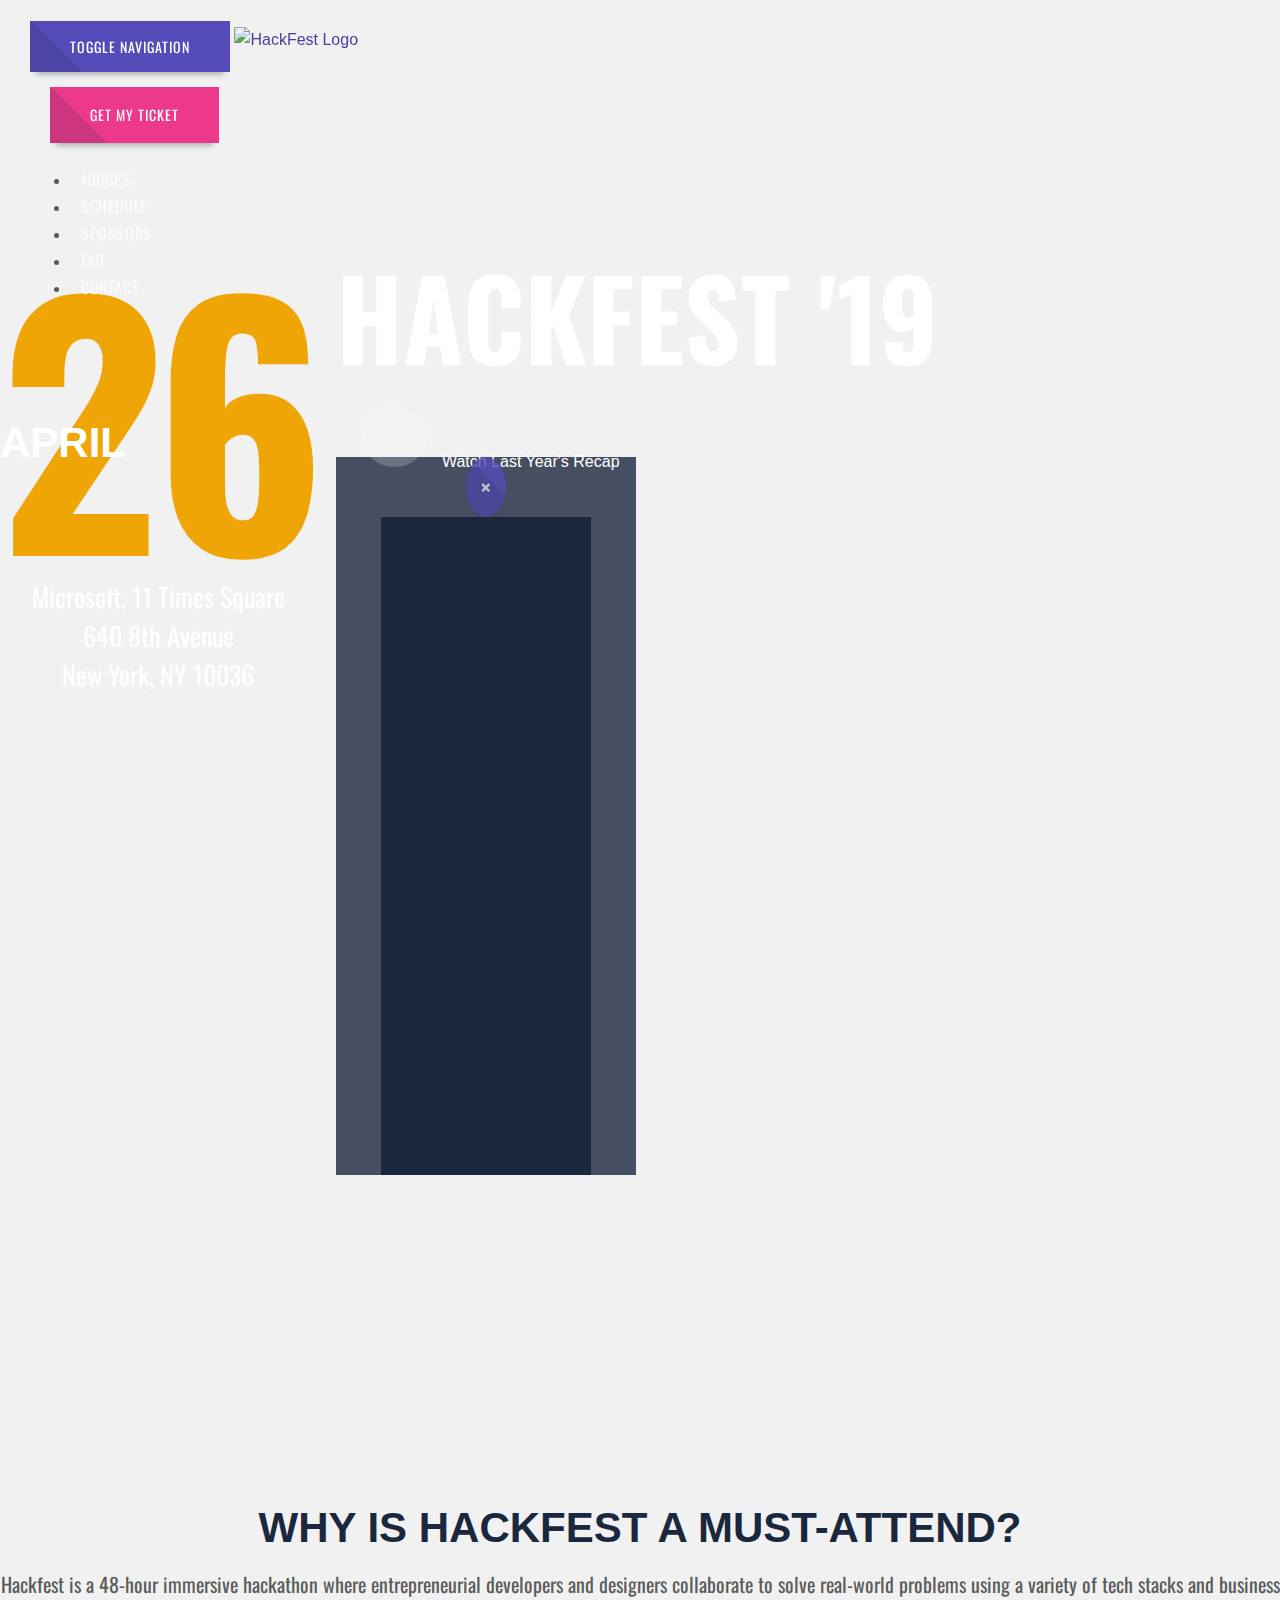
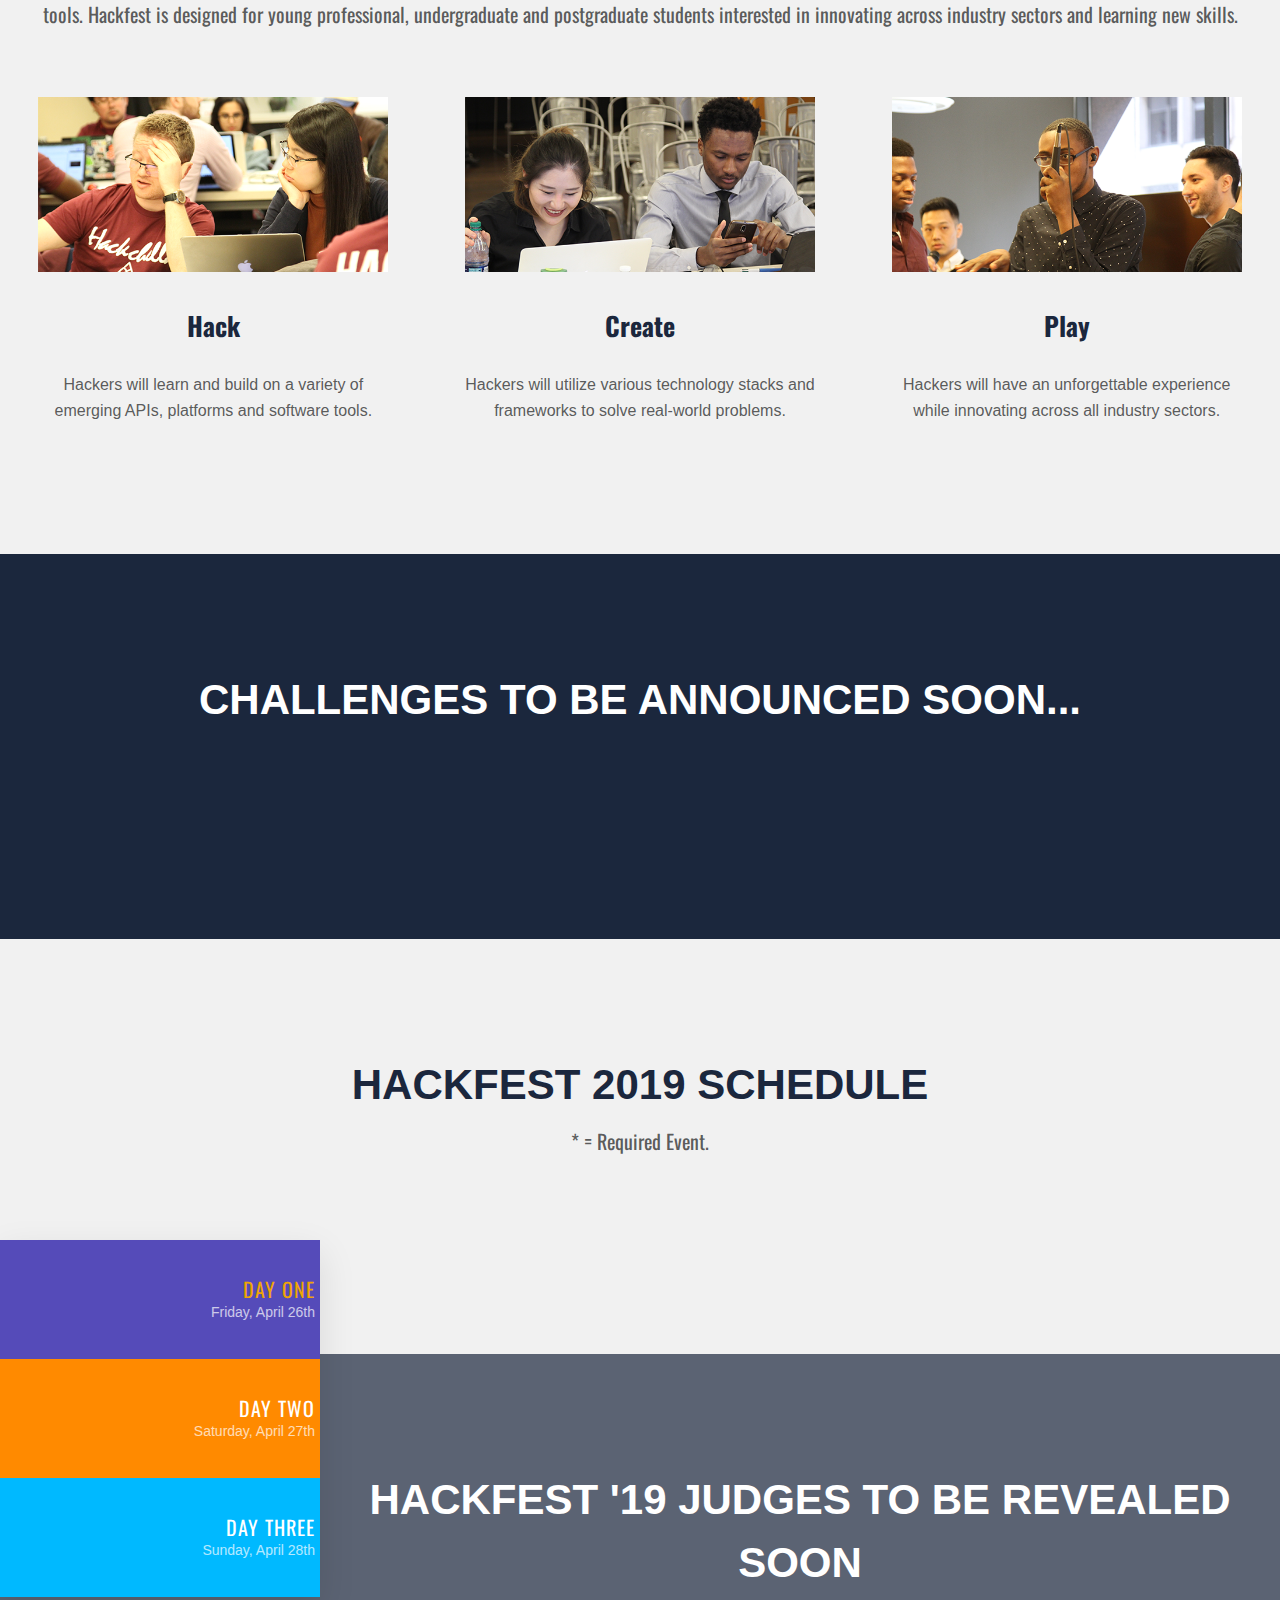
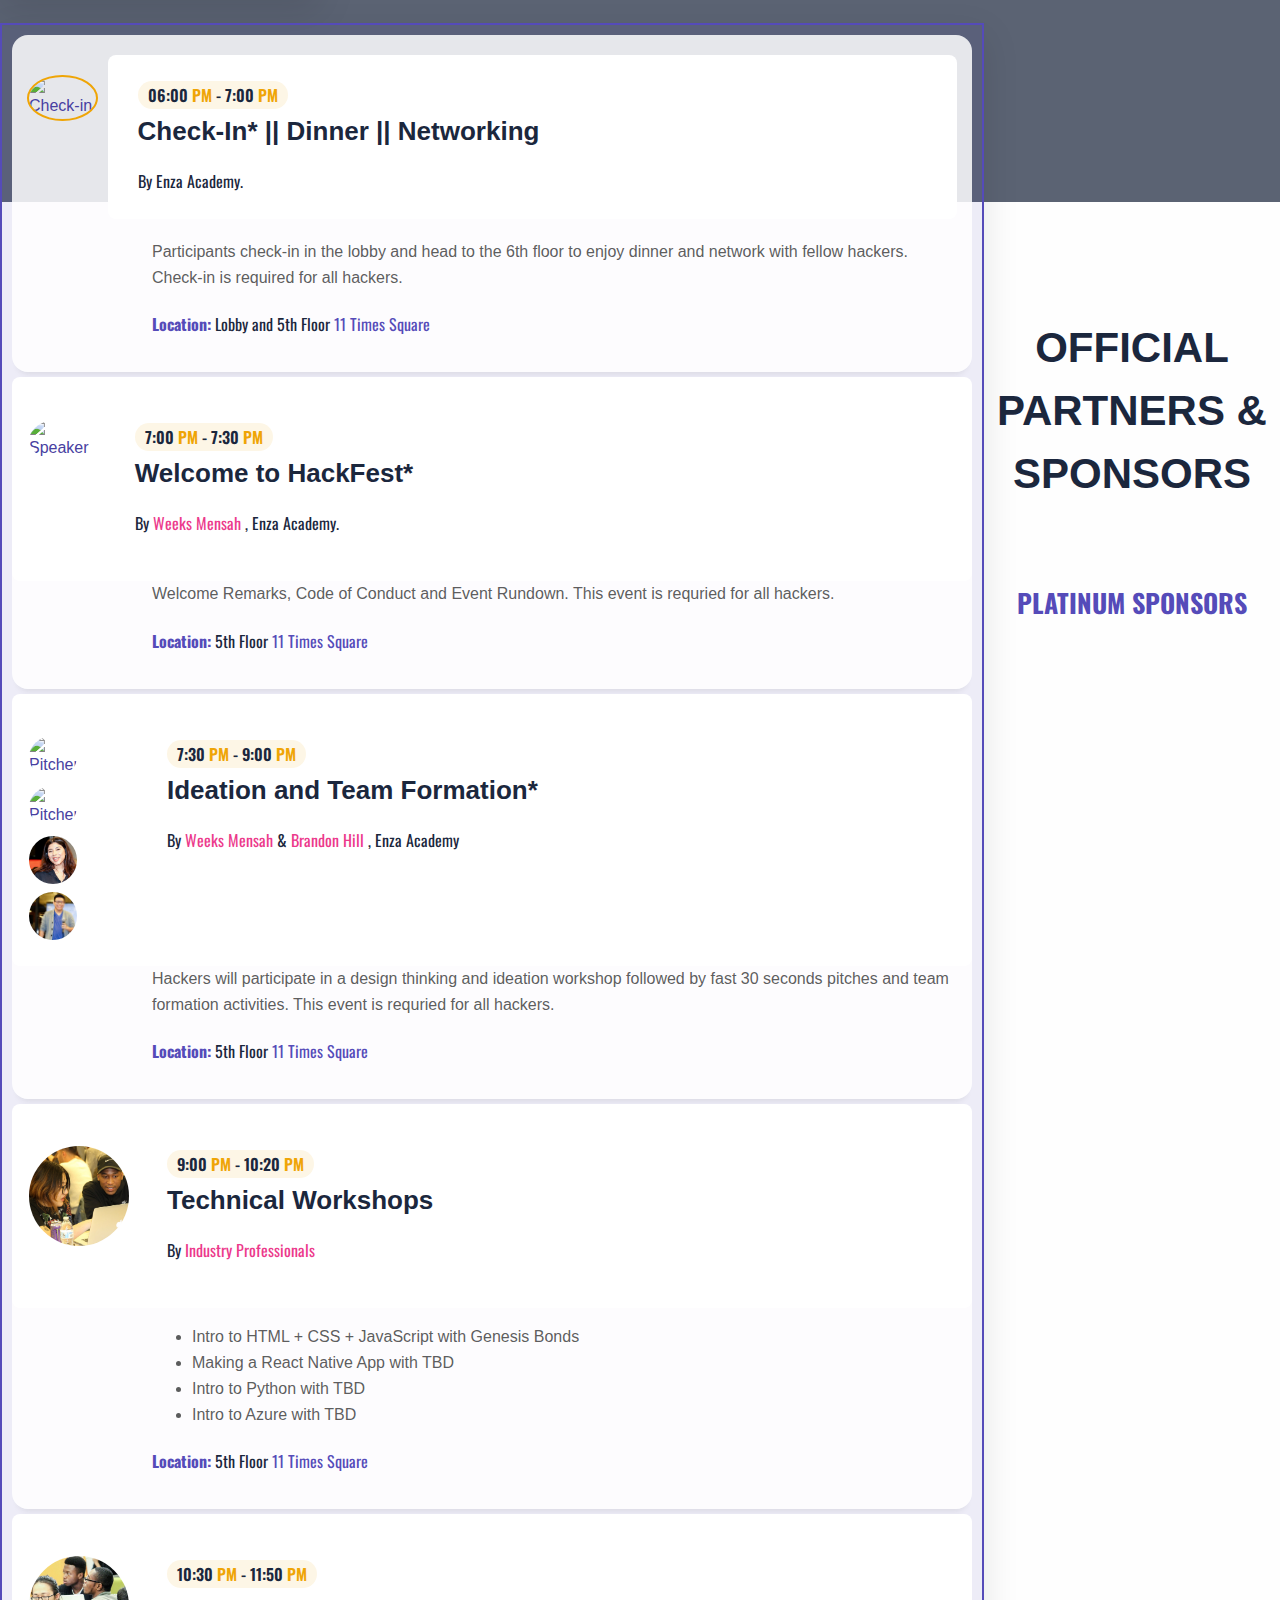
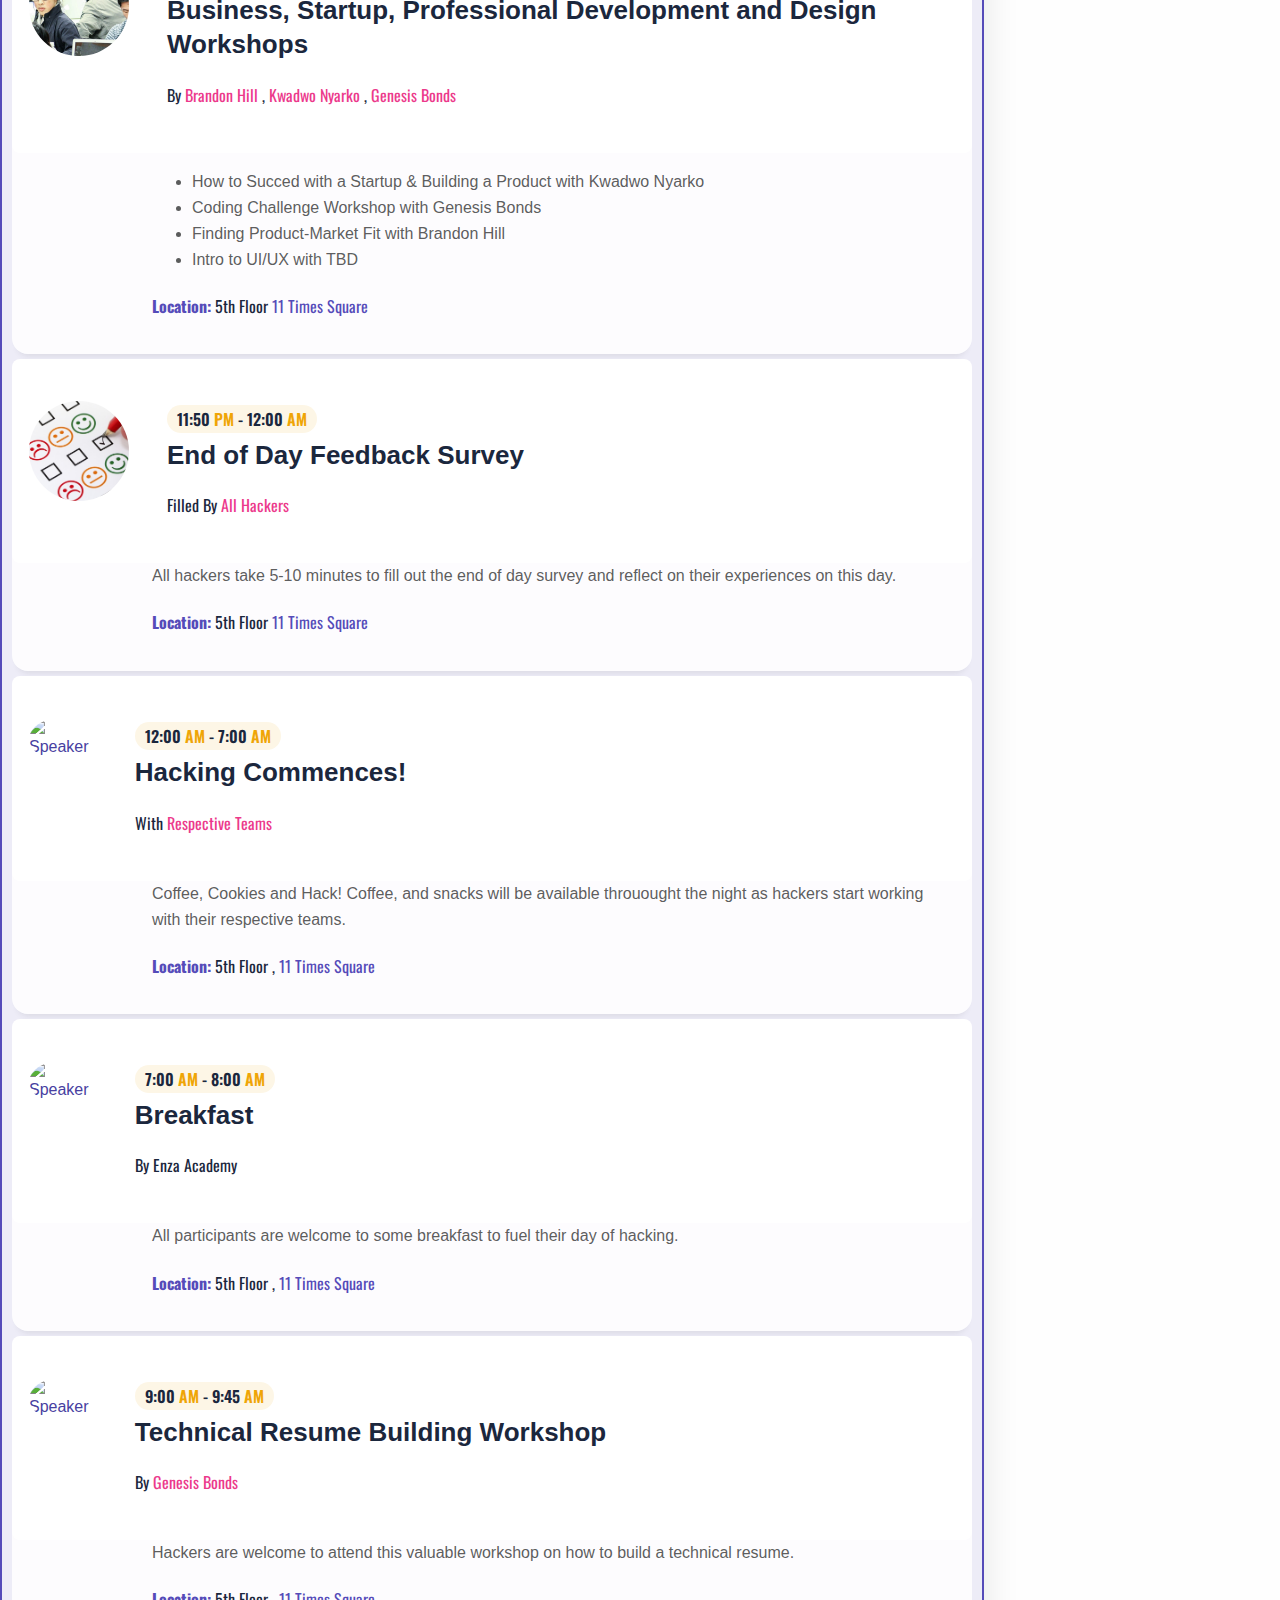
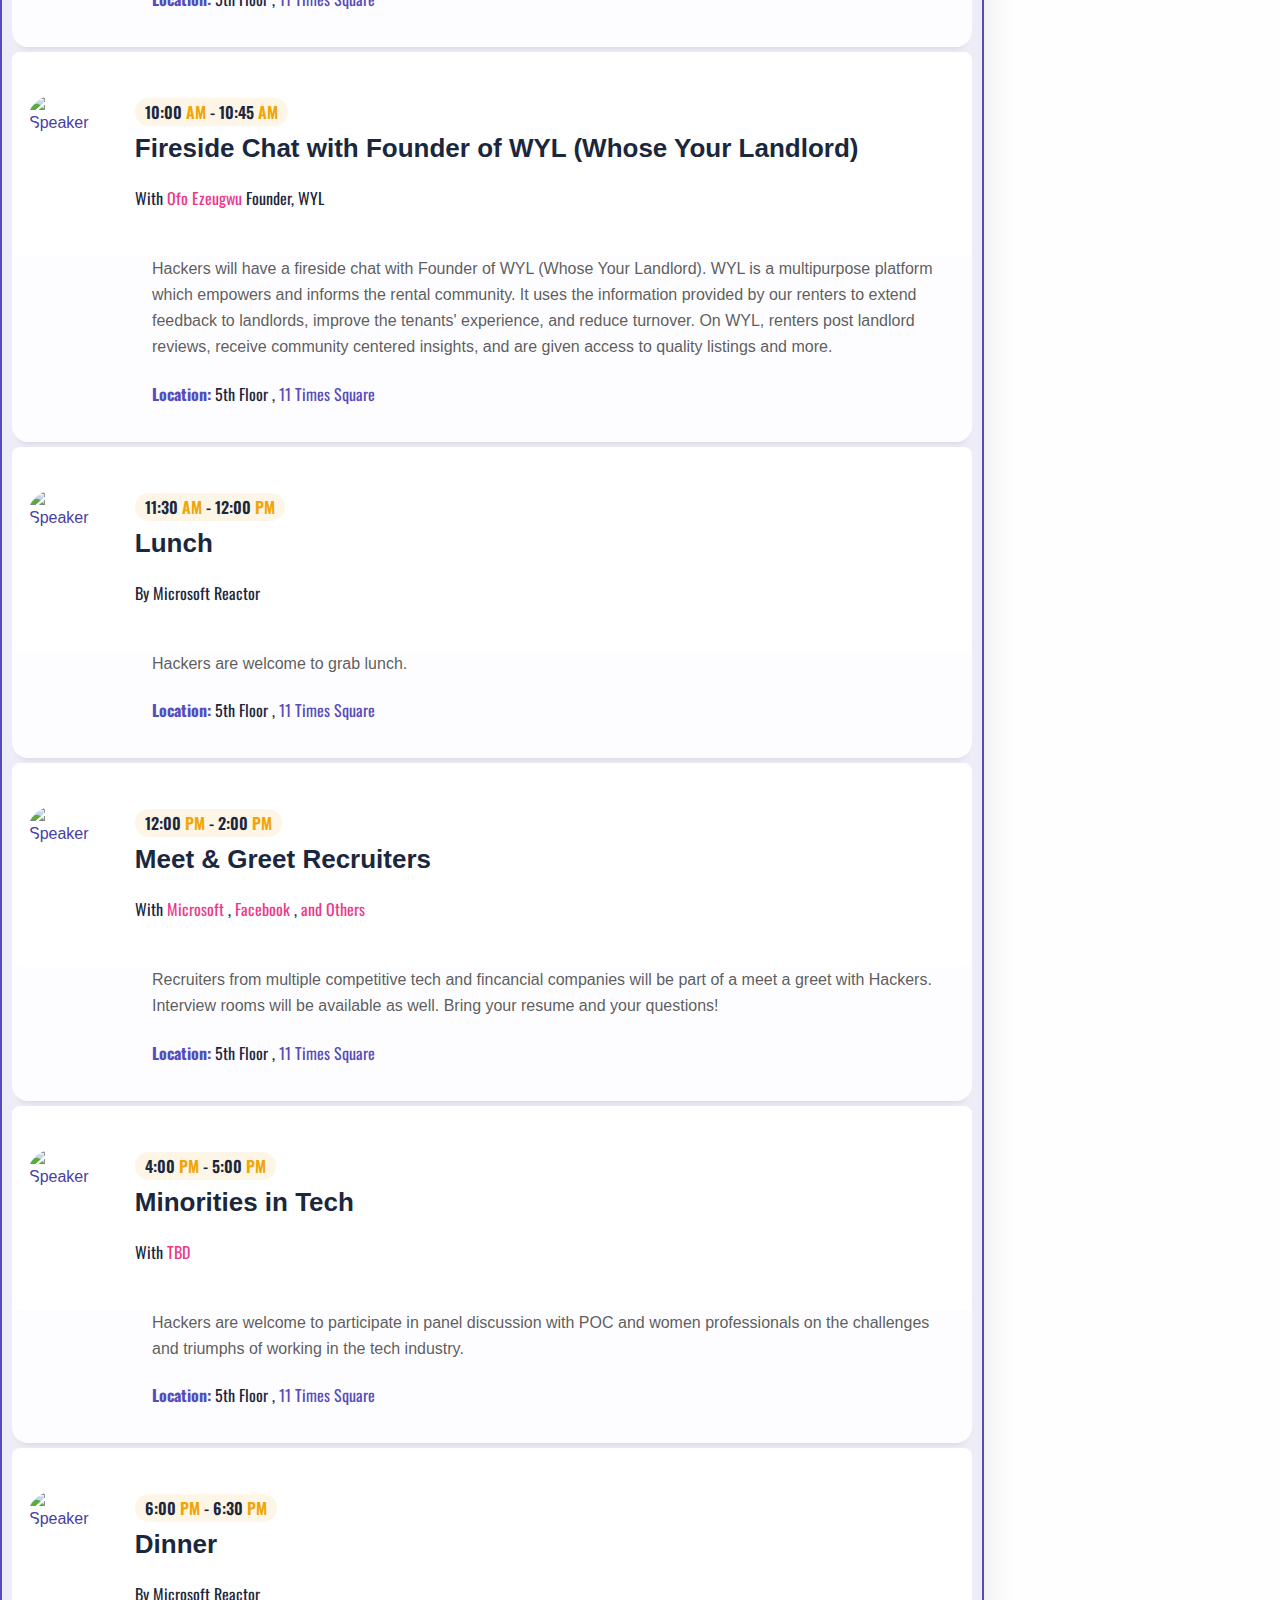
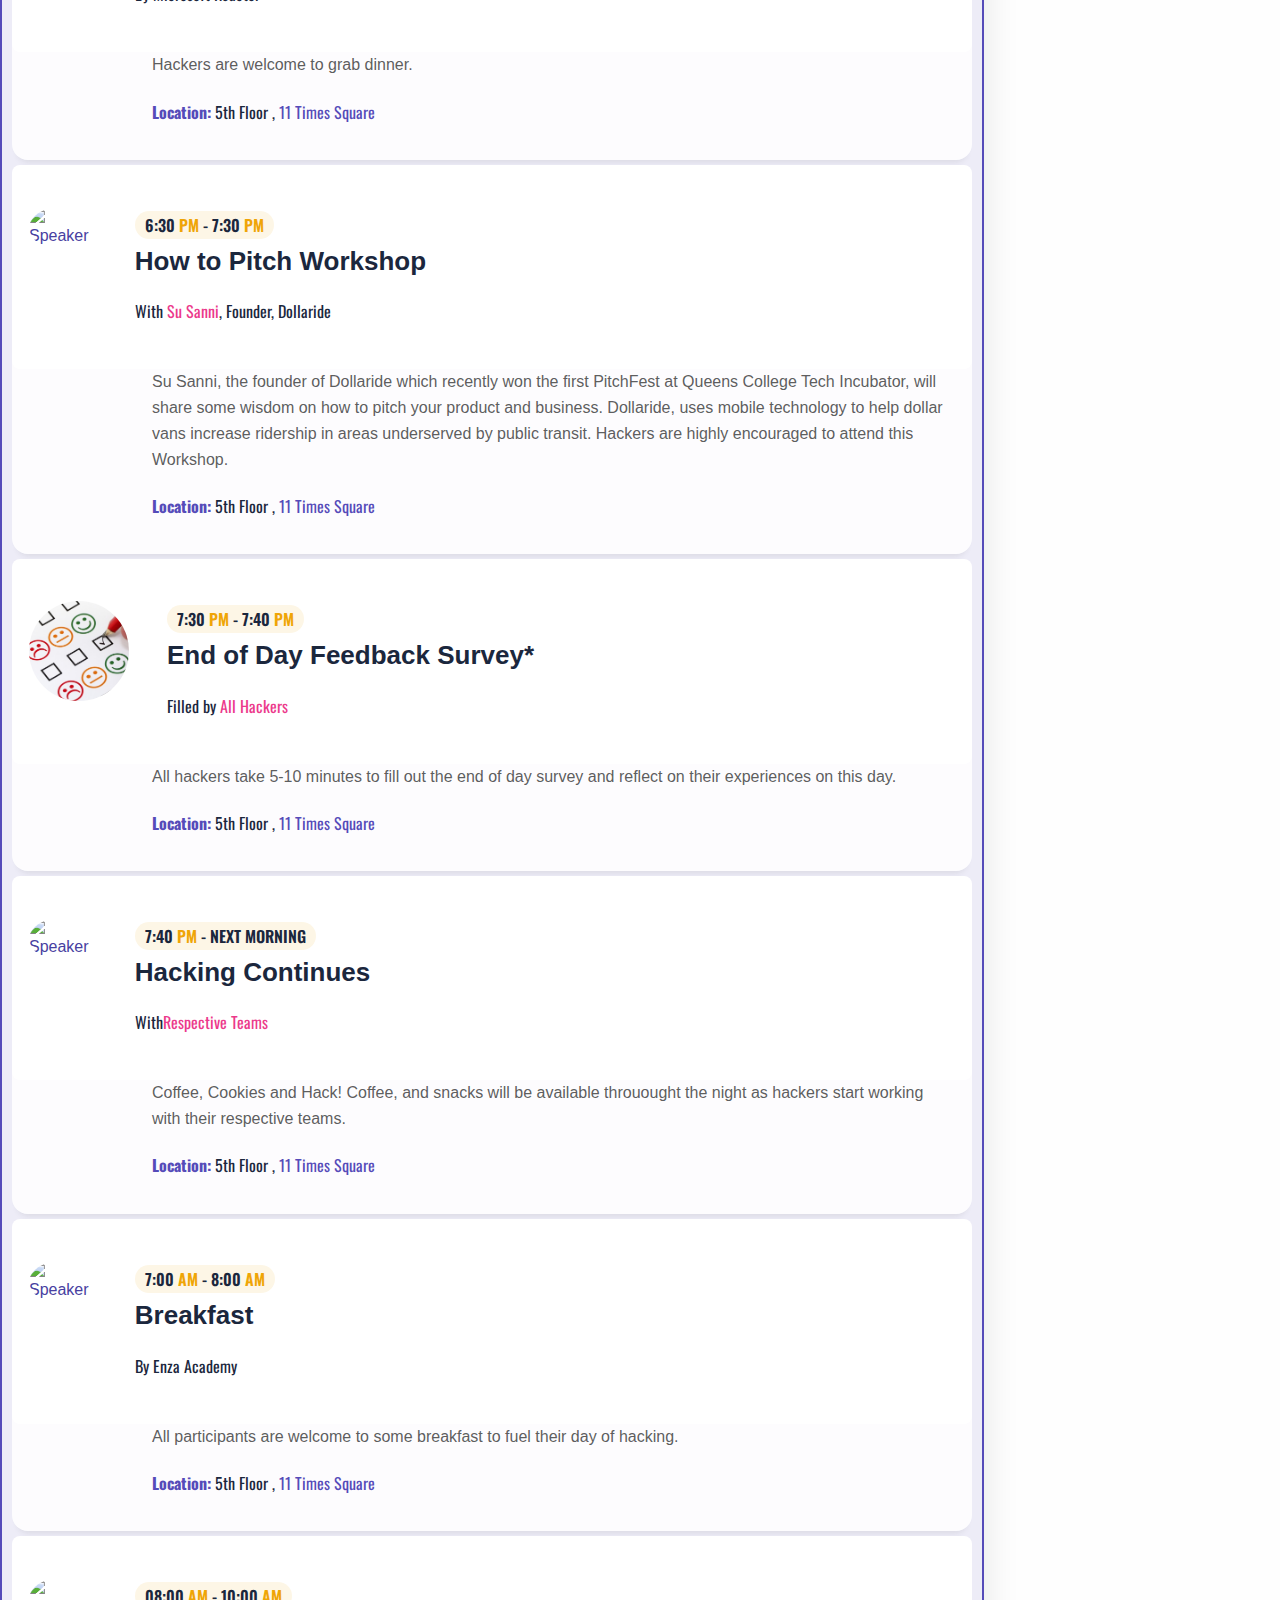
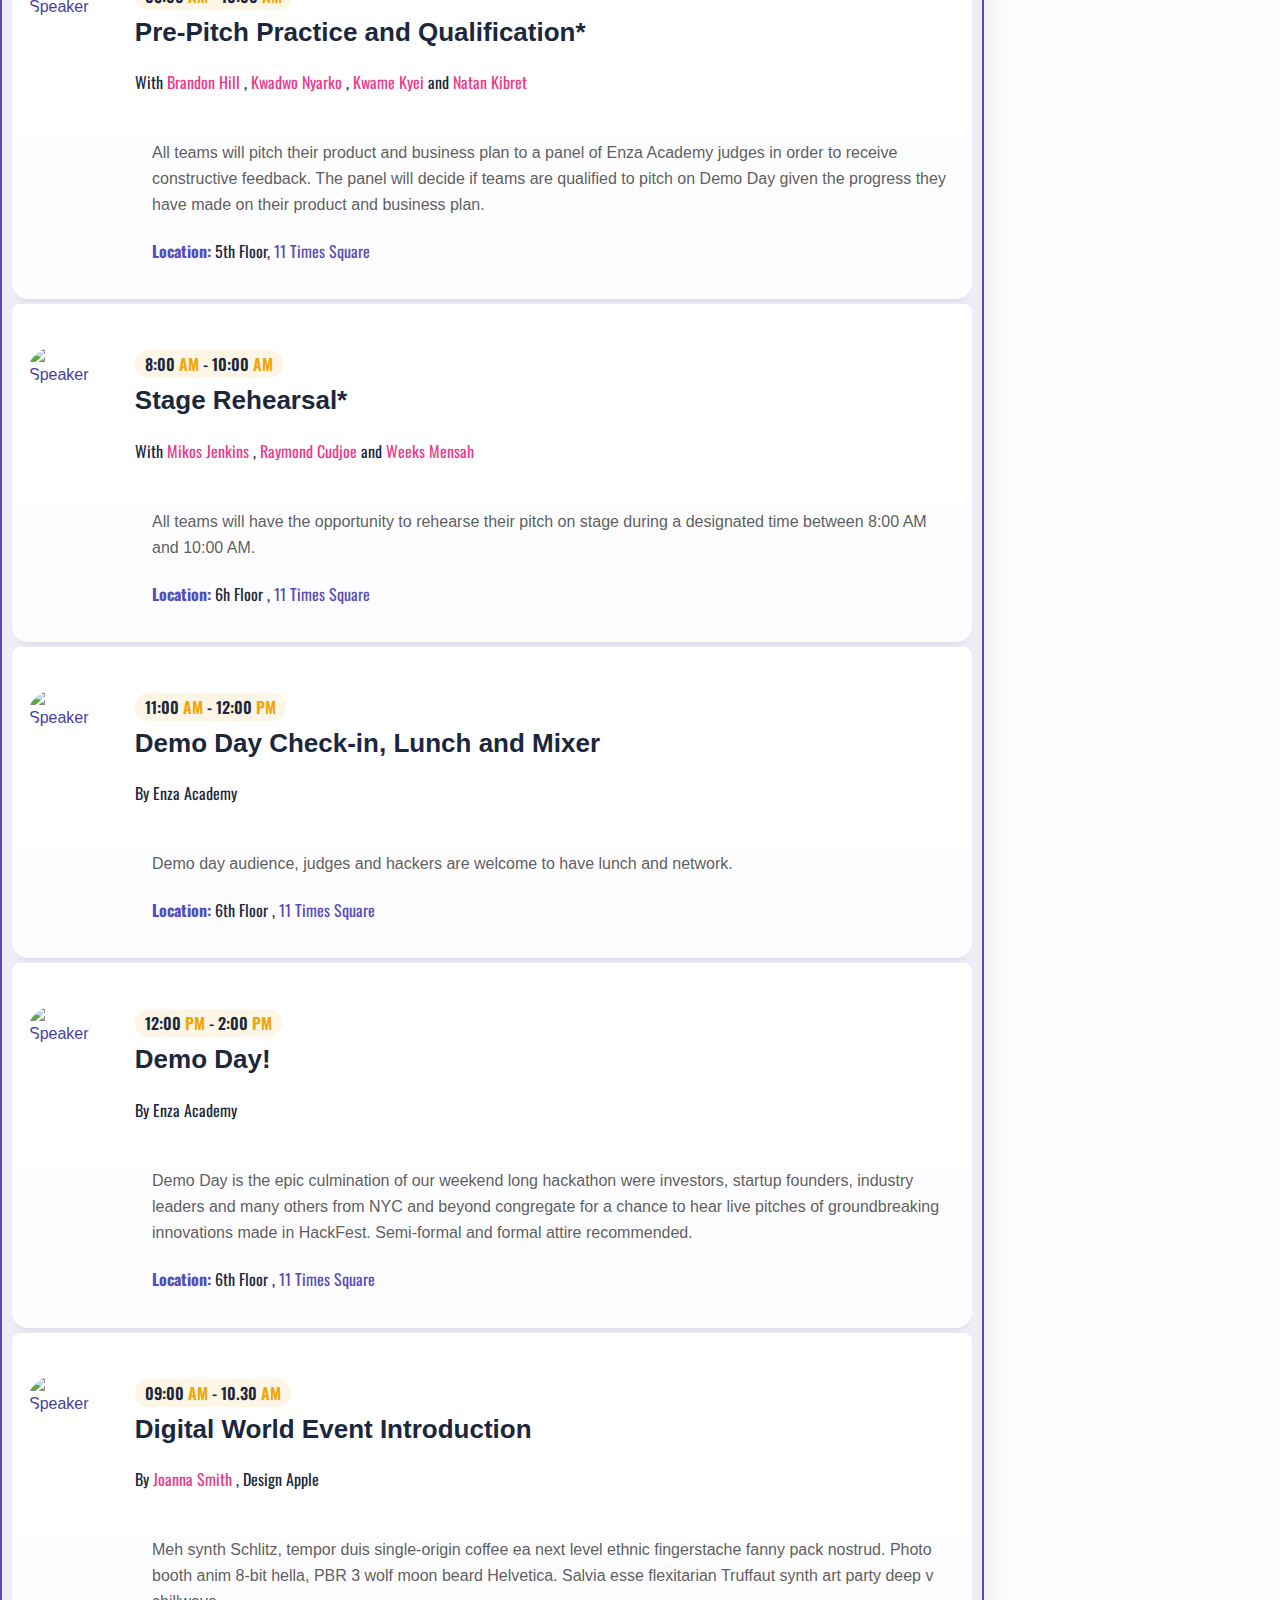
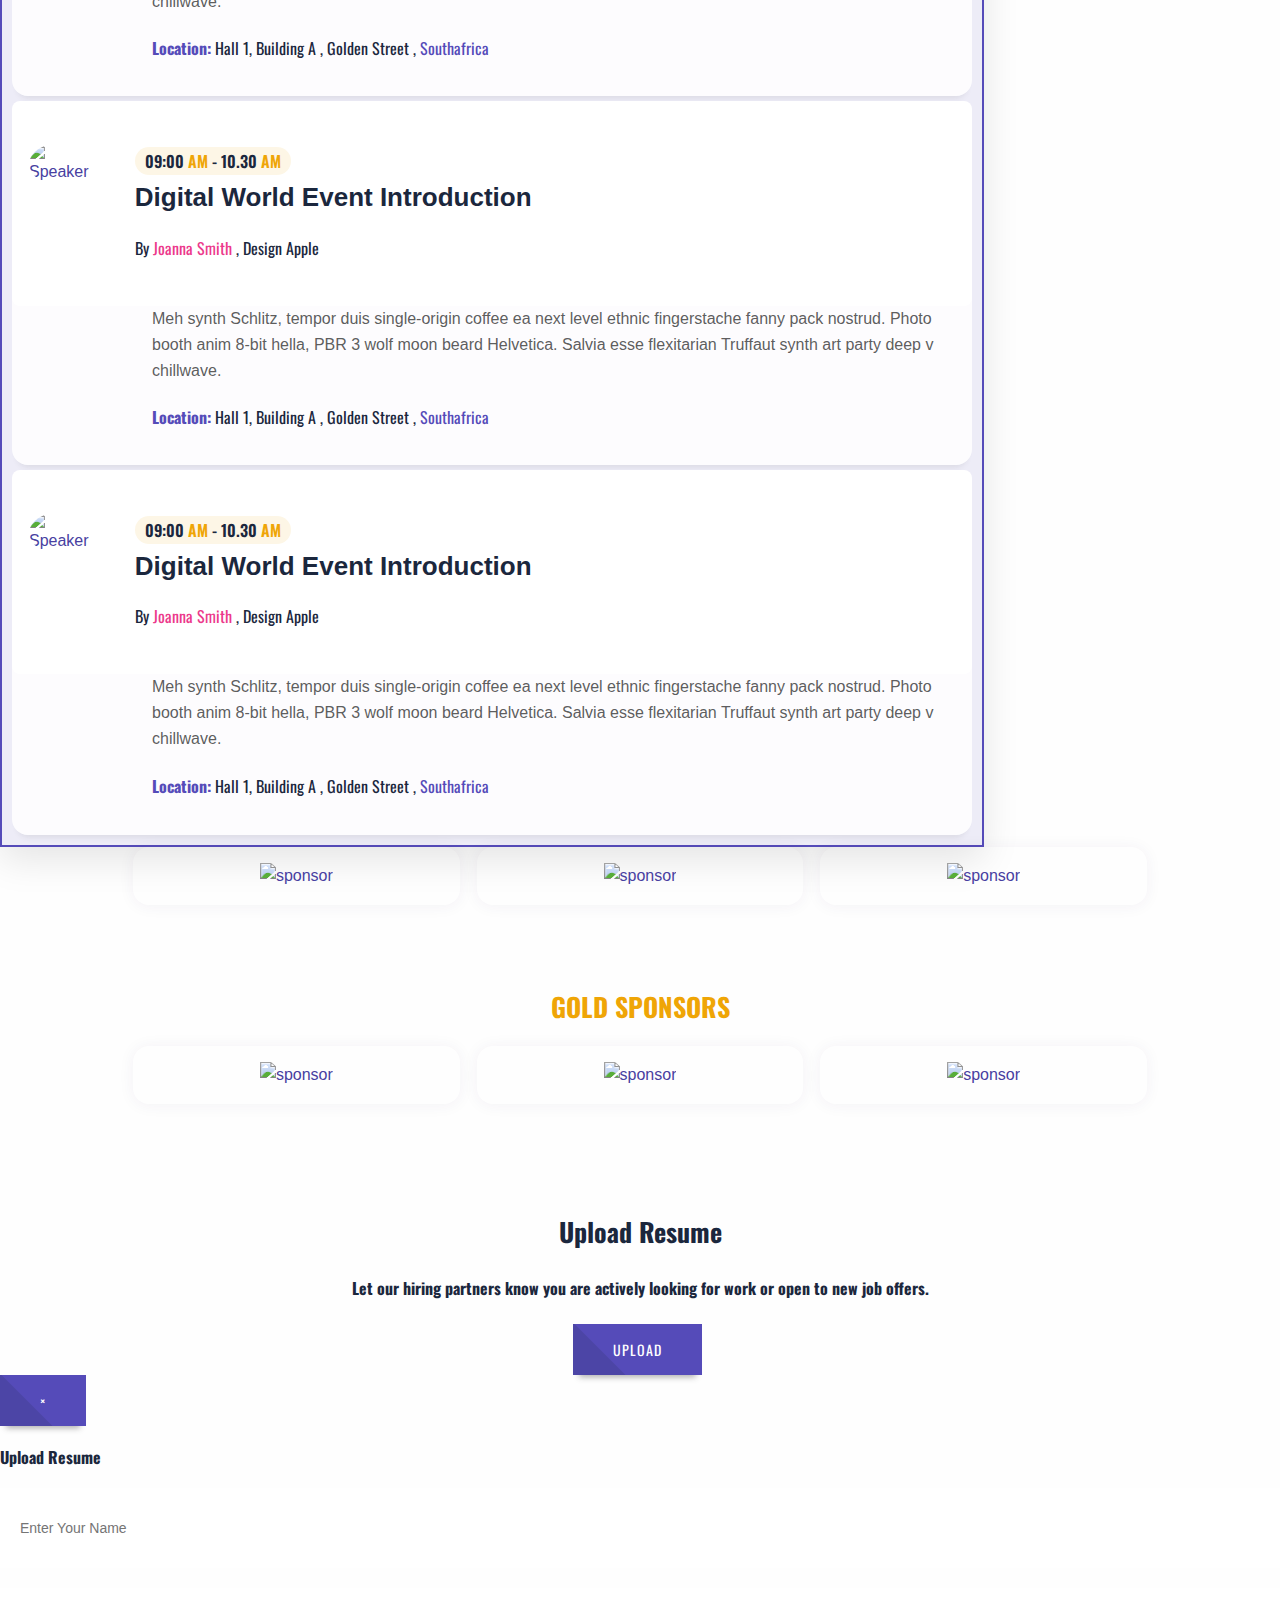
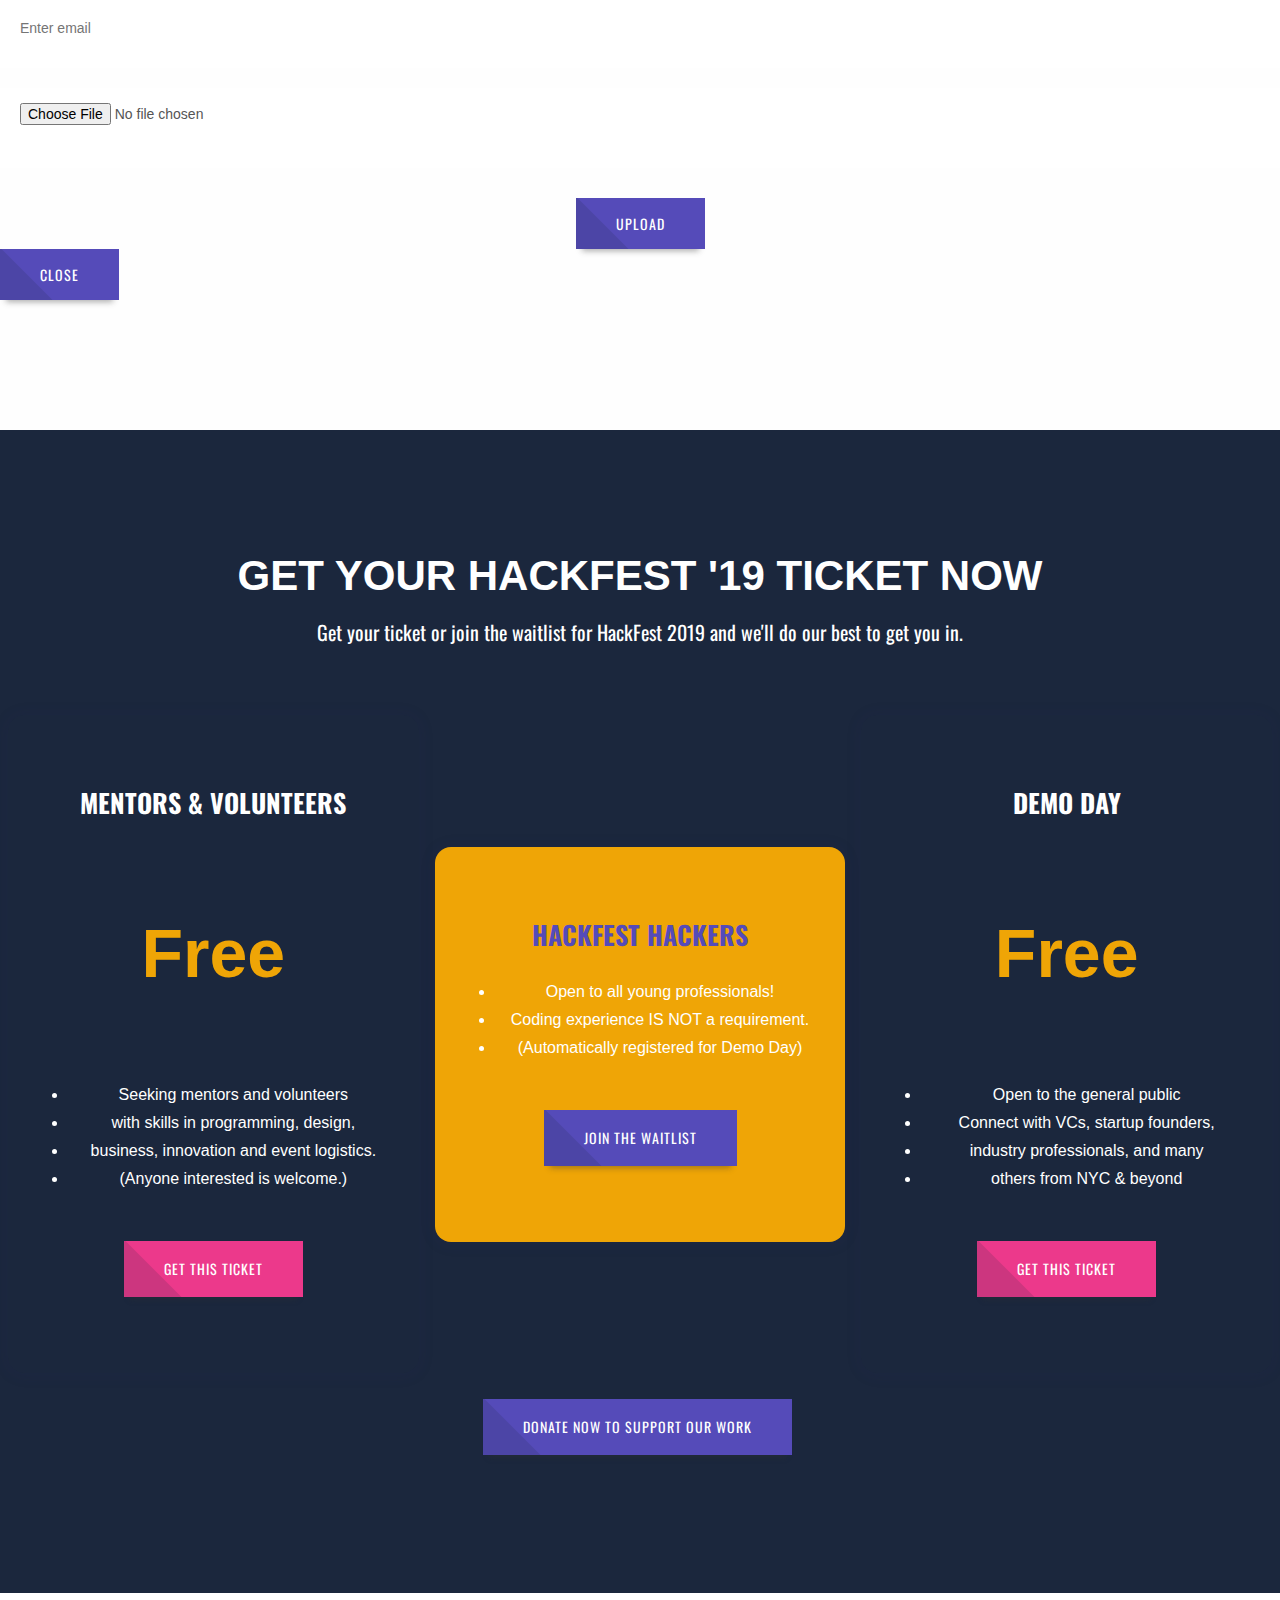
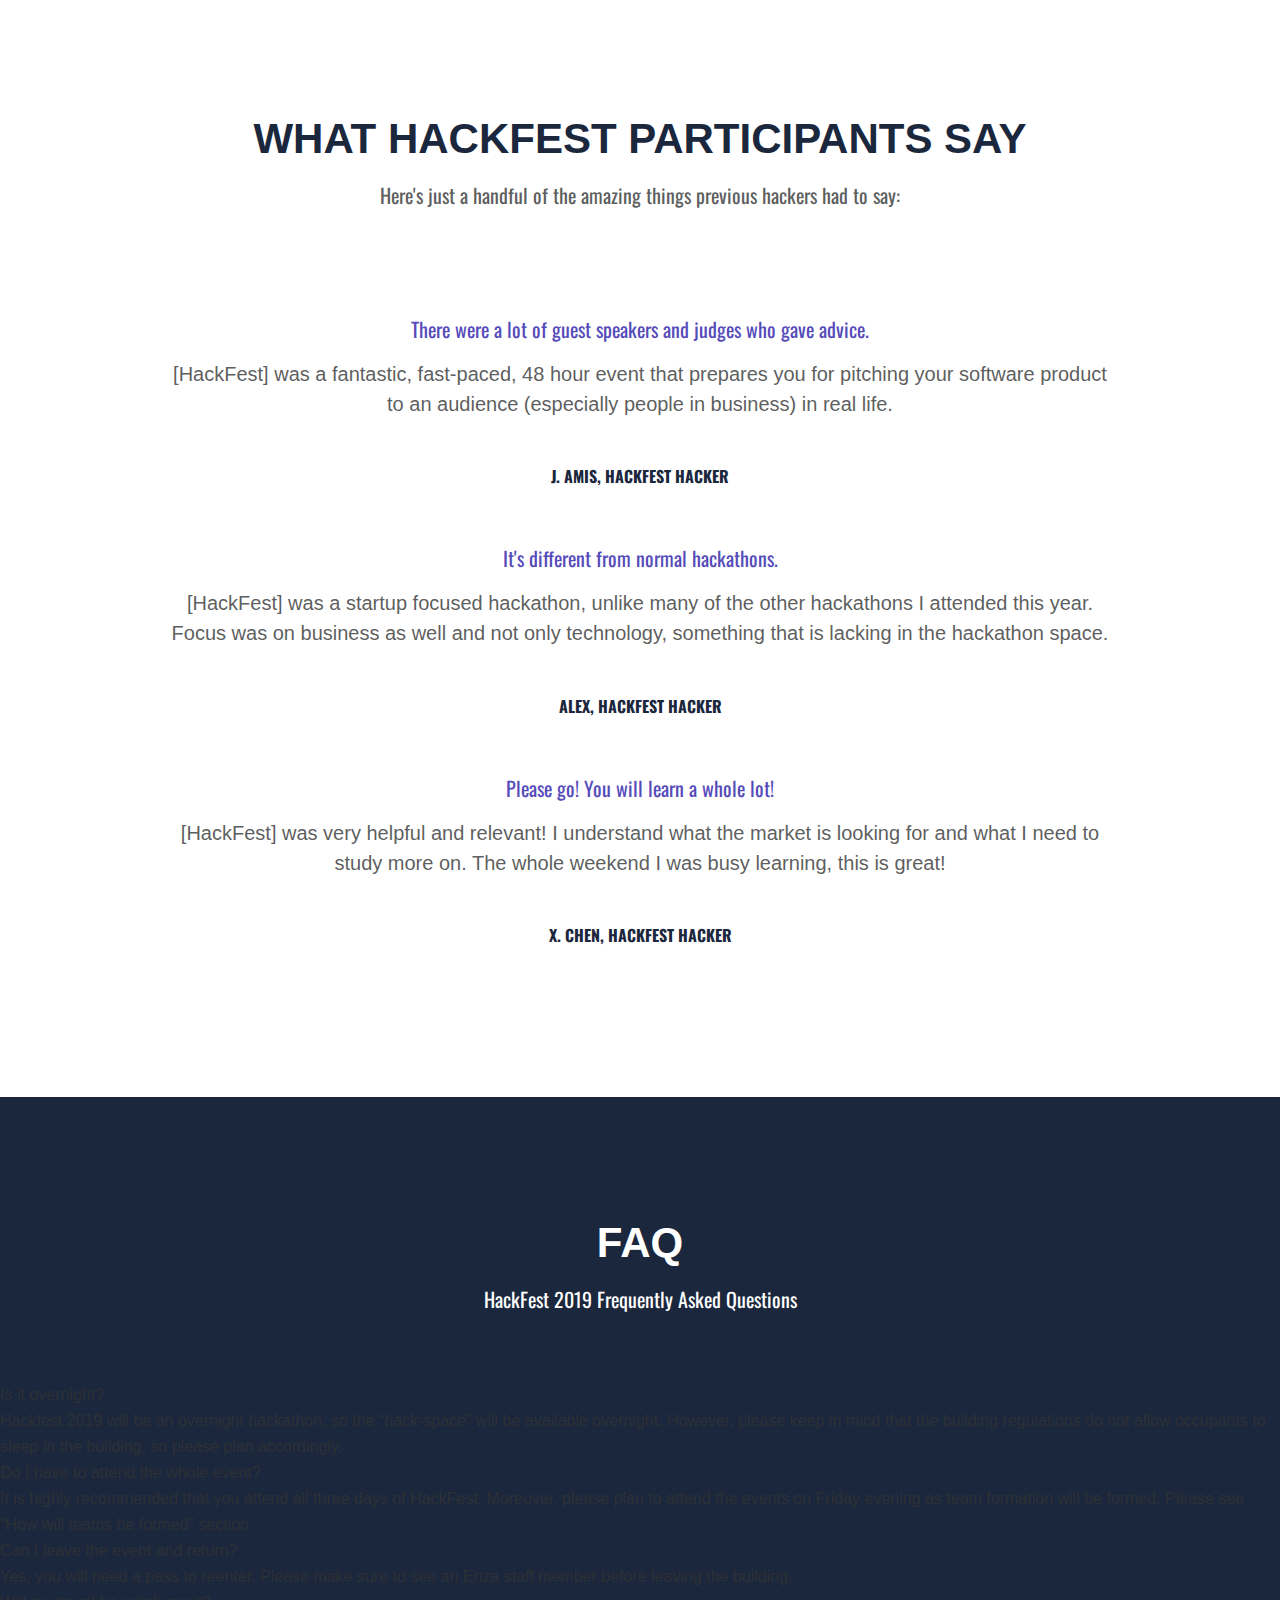
==== commit 87840151: "fixed google maps view" ====
--- a/index16.html
+++ b/index16.html
@@ -78,6 +78,9 @@
 	<!-- MASTER  STYLESHEET  -->
 	<link id="lgx-master-style" rel="stylesheet" href="assets/css/style-default.min.css" media="all"/>
 
+	<!-- custom  STYLESHEET  -->
+	<link rel="stylesheet" href="assets/css/style.css" media="all"/>
+
 	<!-- MODERNIZER CSS  -->
 	<script src="assets/js/vendor/modernizr-2.8.3.min.js"></script>
 </head>
@@ -114,15 +117,16 @@
 					<div id="navbar" class="navbar-collapse collapse">
 						<div class="lgx-nav-right navbar-right">
 							<div class="lgx-cart-area">
-								<a class="lgx-btn lgx-btn-red" href="#lgx-registration">Get My Ticket</a>
+								<a class="lgx-btn lgx-btn-red" href="https://www.eventbrite.com/e/hackfest-2019-tickets-55113767763" target="blank">Get My Ticket</a>
 							</div>
 						</div>
 						<ul class="nav navbar-nav lgx-nav navbar-right">
 							<li><a class="lgx-scroll" href="#lgx-speakers">Judges</a></li>
 							<li><a class="lgx-scroll" href="#lgx-schedule">Schedule</a></li>
 							<li><a class="lgx-scroll" href="#lgx-sponsors">Sponsors</a></li>
+							<li><a class="lgx-scroll" href="#hf-faq">FAQ</a></li>
 							<!-- <li><a class="lgx-scroll" href="#lgx-news">News</a></li> -->
-							<li><a class="lgx-scroll" href="contact.html">Contact</a></li>
+							<li><a class="lgx-scroll" href="#hf-contact">Contact</a></li>
 						</ul>
 					</div><!--/.nav-collapse -->
 				</nav>
@@ -208,12 +212,12 @@
 							<div class="lgx-heading">
 								<h1 class="heading">You're Invited To HackFest 2019.</h1>
 								<h3 class="subheading">
-									
+
 								</h3>
 							</div>
 							<div class="lgx-about-content">
 								<p class="text">
-									
+
 								</p>
 								<div class="section-btn-area">
 									<a class="lgx-btn" href="about.html">More About</a>
@@ -238,7 +242,7 @@
 					<div class="col-xs-12">
 						<div class="lgx-heading">
 							<h2 class="heading">Why Is HackFest A Must-Attend?</h2>
-							<h3 class="subheading">If you're a young professional who wants to create innovative products and services, you're invited to HackFest. It's a 48-hour immersive hackathon where entrepreneurial developers, designers and marketers collaborate to solve real-world problems using a variety of software development and marketing tools.</h3>
+							<h3 class="subheading">Hackfest is a 48-hour immersive hackathon where entrepreneurial developers and designers collaborate to solve real-world problems using a variety of tech stacks and business tools.  Hackfest is designed for young professional, undergraduate and postgraduate students interested in innovating across industry sectors and learning new skills.</h3>
 						</div>
 					</div>
 					<!--//main COL-->
@@ -271,6 +275,753 @@
 	</div>
 </section>
 <!--TRAVEL INFO END-->
+
+<!-- pre checklist-->
+<section>
+	<div id="lgx-registration" class="lgx-registration lgx-registration3"> <!--lgx-registration2 lgx-registration3 lgx-registration4-->
+		<div class="lgx-inner">
+			<div class="container">
+				<div class="row">
+					<div class="col-xs-12">
+						<div class="lgx-heading lgx-heading-white">
+							<h2 class="heading">Challenges to be announced soon...</h2>
+						</div>
+					</div>
+				</div>
+			</div><!-- //.CONTAINER -->
+		</div><!-- //.INNER -->
+	</div>
+</section>
+<!-- pre checklist-->
+
+<!--SCHEDULE-->
+<section>
+	<div id="lgx-schedule" class="lgx-schedule lgx-schedule-white">
+		<div class="lgx-inner">
+			<div class="container">
+				<div class="row">
+					<div class="col-xs-12">
+						<div class="lgx-heading">
+							<h2 class="heading">HackFest 2019 Schedule</h2>
+							<h3 class="subheading">* = Required Event.</h3>
+						</div>
+					</div>
+				</div>
+				<div class="row">
+					<div class="col-xs-12">
+						<div class="lgx-tab">
+							<ul class="nav nav-pills lgx-nav lgx-nav-nogap lgx-nav-colorful">  <!--lgx-nav-nogap lgx-nav-colorful-->
+								<li class="active"><a data-toggle="pill" href="#home"><h3>Day <span>One</span></h3> <p><span>Friday, </span>April 26th</p></a></li>
+								<li><a data-toggle="pill" href="#menu1"><h3>Day <span>Two</span></h3><p><span>Saturday, </span>April 27th</p></a></li>
+								<li><a data-toggle="pill" href="#menu2"><h3>Day <span>Three</span></h3> <p><span>Sunday, </span>April 28th</p></a></li>
+								<!-- <li><a data-toggle="pill" href="#menu3"><h3>Fourth <span>Day</span></h3> <p><span>30 </span>Dec, 2019</p></a></li> -->
+							</ul>
+							<div class="tab-content lgx-tab-content">
+								<div id="home" class="tab-pane fade in active">
+
+									<div class="panel-group" id="accordion" role="tablist" aria-multiselectable="true">
+										<div class="panel panel-default lgx-panel">
+											<div class="panel-heading" role="tab" id="headingOne">
+												<div class="panel-title">
+													<a role="button" data-toggle="collapse" data-parent="#accordion" href="#collapseOne" aria-expanded="true" aria-controls="collapseOne">
+														<div class="lgx-single-schedule">
+															<div class="author">
+																<img src="assets/img/building2.jpg" alt="Check-in"/>
+															</div>
+															<div class="schedule-info">
+																<h4 class="time">06:00 <span>PM</span> - 7:00 <span>PM</span></h4>
+																<h3 class="title">Check-In* || Dinner || Networking </h3>
+																<h4 class="author-info">By Enza Academy.</h4>
+															</div>
+														</div>
+													</a>
+												</div>
+											</div>
+											<div id="collapseOne" class="panel-collapse collapse in" role="tabpanel" aria-labelledby="headingOne">
+												<div class="panel-body">
+													<p class="text">
+														Participants  check-in in the lobby and head to the 6th floor to enjoy dinner and network with fellow hackers. Check-in is required for all hackers.
+													</p>
+													<h4 class="location"><strong>Location:</strong>  Lobby and 5th Floor <span>11 Times Square</span> </h4>
+												</div>
+											</div>
+										</div>
+										<div class="panel panel-default lgx-panel">
+											<div class="panel-heading" role="tab" id="headingTwo">
+												<div class="panel-title">
+													<a class="collapsed" role="button" data-toggle="collapse" data-parent="#accordion" href="#collapseTwo" aria-expanded="true" aria-controls="collapseTwo">
+														<div class="lgx-single-schedule">
+															<div class="author">
+																<img src="assets/img/weeks.jpg" alt="Speaker"/>
+															</div>
+															<div class="schedule-info">
+																<h4 class="time">7:00 <span>PM</span> - 7:30 <span>PM</span></h4>
+																<h3 class="title">Welcome to HackFest*</h3>
+																<h4 class="author-info">By <span>Weeks Mensah</span> , Enza Academy.</h4>
+															</div>
+														</div>
+													</a>
+												</div>
+											</div>
+											<div id="collapseTwo" class="panel-collapse collapse" role="tabpanel" aria-labelledby="headingTwo">
+												<div class="panel-body">
+													<p class="text">
+														Welcome Remarks, Code of Conduct and Event Rundown. This event is requried for all hackers.
+													</p>
+													<h4 class="location"><strong>Location:</strong>  5th Floor <span>11 Times Square</span> </h4>
+												</div>
+											</div>
+										</div>
+										<div class="panel panel-default lgx-panel">
+											<div class="panel-heading" role="tab" id="headingThree">
+												<div class="panel-title">
+													<a class="collapsed" role="button" data-toggle="collapse" data-parent="#accordion" href="#collapseThree" aria-expanded="true" aria-controls="collapseThree">
+														<div class="lgx-single-schedule">
+															<div class="author author-multi">
+																<img src="assets/img/guy1.jpg" alt="Pitcher"/>
+																<img src="assets/img/girl1.jpg" alt="Pitcher"/>
+																<img src="assets/img/girl2.jpg" alt="Speaker"/>
+																<img src="assets/img/guy2.jpg" alt="Speaker"/>
+															</div>
+															<div class="schedule-info">
+																<h4 class="time">7:30 <span>PM</span> - 9:00 <span>PM</span></h4>
+																<h3 class="title">Ideation and Team Formation*</h3>
+																<h4 class="author-info">By <span>Weeks Mensah</span> & <span>Brandon Hill</span> , Enza Academy</h4>
+															</div>
+														</div>
+													</a>
+												</div>
+											</div>
+											<div id="collapseThree" class="panel-collapse collapse" role="tabpanel" aria-labelledby="headingThree">
+												<div class="panel-body">
+													<p class="text">
+														Hackers will participate in a design thinking and ideation workshop followed by fast 30 seconds pitches and team formation activities. This event is requried for all hackers.
+													</p>
+													<h4 class="location"><strong>Location:</strong>  5th Floor <span>11 Times Square</span> </h4>
+												</div>
+											</div>
+										</div>
+										<div class="panel panel-default lgx-panel">
+											<div class="panel-heading" role="tab" id="headingfour">
+												<div class="panel-title">
+													<a class="collapsed" role="button" data-toggle="collapse" data-parent="#accordion" href="#collapsefour" aria-expanded="true" aria-controls="collapsefour">
+														<div class="lgx-single-schedule">
+															<div class="author">
+																<img src="assets/img/workshop1.jpg" alt="workshop"/>
+															</div>
+															<div class="schedule-info">
+																<h4 class="time">9:00 <span>PM</span> - 10:20 <span>PM</span></h4>
+																<h3 class="title">Technical Workshops</h3>
+																<h4 class="author-info">By <span>Industry Professionals</span></h4>
+															</div>
+														</div>
+													</a>
+												</div>
+											</div>
+											<div id="collapsefour" class="panel-collapse collapse" role="tabpanel" aria-labelledby="headingThree">
+												<div class="panel-body">
+													<p class="text">
+														<ul>
+														  <li>Intro to HTML + CSS + JavaScript with Genesis Bonds</li>
+														  <li>Making a React Native App with TBD</li>
+														  <li>Intro to Python with TBD</li>
+														  <li>Intro to Azure with TBD</li>
+														</ul>
+													</p>
+													<h4 class="location"><strong>Location:</strong> 5th Floor <span>11 Times Square</span> </h4>
+												</div>
+											</div>
+										</div>
+										<div class="panel panel-default lgx-panel">
+											<div class="panel-heading" role="tab" id="headingfour">
+												<div class="panel-title">
+													<a class="collapsed" role="button" data-toggle="collapse" data-parent="#accordion" href="#collapseFive" aria-expanded="true" aria-controls="collapseFive">
+														<div class="lgx-single-schedule">
+															<div class="author">
+																<img src="assets/img/workshop4.jpg" alt="Speaker"/>
+															</div>
+															<div class="schedule-info">
+																<h4 class="time">10:30 <span>PM</span> - 11:50 <span>PM</span></h4>
+																<h3 class="title">Business, Startup, Professional Development and Design Workshops</h3>
+																<h4 class="author-info">By <span>Brandon Hill</span> , <span>Kwadwo Nyarko</span> , <span>Genesis Bonds</span></h4>
+															</div>
+														</div>
+													</a>
+												</div>
+											</div>
+											<div id="collapseFive" class="panel-collapse collapse" role="tabpanel" aria-labelledby="headingThree">
+												<div class="panel-body">
+													<p class="text">
+														<ul>
+														  <li>How to Succed with a Startup & Building a Product with Kwadwo Nyarko</li>
+														  <li>Coding Challenge Workshop with Genesis Bonds </li>
+														  <li>Finding Product-Market Fit with Brandon Hill</li>
+														  <li>Intro to UI/UX with TBD</li>
+														</ul>
+													</p>
+													<h4 class="location"><strong>Location:</strong> 5th Floor <span>11 Times Square</span> </h4>
+												</div>
+											</div>
+										</div>
+										<div class="panel panel-default lgx-panel">
+											<div class="panel-heading" role="tab" id="headingfive">
+												<div class="panel-title">
+													<a class="collapsed" role="button" data-toggle="collapse" data-parent="#accordion" href="#collapseSix" aria-expanded="true" aria-controls="collapsesix">
+														<div class="lgx-single-schedule">
+															<div class="author">
+																<img src="assets/img/survey1.jpg" alt="Survey"/>
+															</div>
+															<div class="schedule-info">
+																<h4 class="time">11:50 <span>PM</span> - 12:00 <span>AM</span></h4>
+																<h3 class="title">End of Day Feedback Survey</h3>
+																<h4 class="author-info">Filled By <span>All Hackers</span></h4>
+															</div>
+														</div>
+													</a>
+												</div>
+											</div>
+											<div id="collapseSix" class="panel-collapse collapse" role="tabpanel" aria-labelledby="headingThree">
+												<div class="panel-body">
+													<p class="text">
+														All hackers take 5-10 minutes to fill out the end of day survey and reflect on their experiences on this day.
+													</p>
+													<h4 class="location"><strong>Location:</strong>  5th Floor <span>11 Times Square</span> </h4>
+												</div>
+											</div>
+										</div>
+									</div>
+
+								</div>
+
+
+								<div id="menu1" class="tab-pane fade">
+
+									<div class="panel-group" id="accordion2" role="tablist" aria-multiselectable="true">
+										<div class="panel panel-default lgx-panel">
+											<div class="panel-heading" role="tab" id="headingOne2">
+												<div class="panel-title">
+													<a class="collapsed" role="button" data-toggle="collapse" data-parent="#accordion2" href="#collapseOne2" aria-expanded="true" aria-controls="collapseOne2">
+														<div class="lgx-single-schedule">
+															<div class="author">
+																<img src="assets/img/hacking1.jpg" alt="Speaker"/>
+															</div>
+															<div class="schedule-info">
+																<h4 class="time">12:00 <span>Am</span> - 7:00 <span>Am</span></h4>
+																<h3 class="title">Hacking Commences! </h3>
+																<h4 class="author-info">With <span>Respective Teams</span></h4>
+															</div>
+														</div>
+													</a>
+												</div>
+											</div>
+											<div id="collapseOne2" class="panel-collapse collapse" role="tabpanel" aria-labelledby="headingOne">
+												<div class="panel-body">
+													<p class="text">
+														Coffee, Cookies and Hack!
+														Coffee, and snacks will be available throuought the night as hackers start working with their respective teams.
+													</p>
+													<h4 class="location"><strong>Location:</strong>  5th Floor , <span>11 Times Square</span> </h4>
+												</div>
+											</div>
+										</div>
+										<div class="panel panel-default lgx-panel">
+											<div class="panel-heading" role="tab" id="headingTwo2">
+												<div class="panel-title">
+													<a class="collapsed" role="button" data-toggle="collapse" data-parent="#accordion2" href="#collapseTwo2" aria-expanded="true" aria-controls="collapseTwo2">
+														<div class="lgx-single-schedule">
+															<div class="author">
+																<img src="assets/img/breakfast.jpg" alt="Speaker"/>
+															</div>
+															<div class="schedule-info">
+																<h4 class="time">7:00 <span>Am</span> - 8:00 <span>Am</span></h4>
+																<h3 class="title">Breakfast</h3>
+																<h4 class="author-info">By  Enza Academy</h4>
+															</div>
+														</div>
+													</a>
+												</div>
+											</div>
+											<div id="collapseTwo2" class="panel-collapse collapse" role="tabpanel" aria-labelledby="headingTwo">
+												<div class="panel-body">
+													<p class="text">
+														All participants are welcome to some breakfast to fuel their day of hacking.
+													</p>
+													<h4 class="location"><strong>Location:</strong>  5th Floor , <span>11 Times Square</span> </h4>
+												</div>
+											</div>
+										</div>
+										<div class="panel panel-default lgx-panel">
+											<div class="panel-heading" role="tab" id="headingThree2">
+												<div class="panel-title">
+													<a class="collapsed" role="button" data-toggle="collapse" data-parent="#accordion2" href="#collapseThree2" aria-expanded="true" aria-controls="collapseThree2">
+														<div class="lgx-single-schedule">
+															<div class="author">
+																<img src="assets/img/resume.png" alt="Speaker"/>
+															</div>
+															<div class="schedule-info">
+																<h4 class="time">9:00 <span>Am</span> - 9:45 <span>Am</span></h4>
+																<h3 class="title">Technical Resume Building Workshop</h3>
+																<h4 class="author-info">By <span>Genesis Bonds</span></h4>
+															</div>
+														</div>
+													</a>
+												</div>
+											</div>
+											<div id="collapseThree2" class="panel-collapse collapse" role="tabpanel" aria-labelledby="headingThree">
+												<div class="panel-body">
+													<p class="text">
+														Hackers are welcome to attend this valuable workshop on how to build a technical resume.
+													</p>
+													<h4 class="location"><strong>Location:</strong>  5th Floor , <span>11 Times Square</span> </h4>
+												</div>
+											</div>
+										</div>
+										<div class="panel panel-default lgx-panel">
+											<div class="panel-heading" role="tab" id="headingFour2">
+												<div class="panel-title">
+													<a class="collapsed" role="button" data-toggle="collapse" data-parent="#accordion2" href="#collapseFour2" aria-expanded="true" aria-controls="collapseFour2">
+														<div class="lgx-single-schedule">
+															<div class="author">
+																<img src="assets/img/ofo.jpg" alt="Speaker"/>
+															</div>
+															<div class="schedule-info">
+																<h4 class="time">10:00 <span>Am</span> - 10:45 <span>Am</span></h4>
+																<h3 class="title">Fireside Chat with Founder of WYL (Whose Your Landlord)</h3>
+																<h4 class="author-info">With <span>Ofo Ezeugwu</span> Founder, WYL</h4>
+															</div>
+														</div>
+													</a>
+												</div>
+											</div>
+											<div id="collapseFour2" class="panel-collapse collapse" role="tabpanel" aria-labelledby="headingThree">
+												<div class="panel-body">
+													<p class="text">
+														Hackers will have a fireside chat with Founder of WYL (Whose Your Landlord). WYL is a multipurpose platform which empowers and informs the rental community. It uses the information provided by our renters to extend feedback to landlords, improve the tenants' experience, and reduce turnover. On WYL, renters post landlord reviews, receive community centered insights, and are given access to quality listings and more.
+													</p>
+													<h4 class="location"><strong>Location:</strong>  5th Floor , <span>11 Times Square</span> </h4>
+												</div>
+											</div>
+										</div>
+										<div class="panel panel-default lgx-panel">
+											<div class="panel-heading" role="tab" id="headingFour2">
+												<div class="panel-title">
+													<a class="collapsed" role="button" data-toggle="collapse" data-parent="#accordion2" href="#collapseFive2" aria-expanded="true" aria-controls="collapseFive2">
+														<div class="lgx-single-schedule">
+															<div class="author">
+																<img src="assets/img/lunch.jpg" alt="Speaker"/>
+															</div>
+															<div class="schedule-info">
+																<h4 class="time">11:30 <span>Am</span> - 12:00 <span>Pm</span></h4>
+																<h3 class="title">Lunch</h3>
+																<h4 class="author-info">By Microsoft Reactor</h4>
+															</div>
+														</div>
+													</a>
+												</div>
+											</div>
+											<div id="collapseFive2" class="panel-collapse collapse" role="tabpanel" aria-labelledby="headingThree">
+												<div class="panel-body">
+													<p class="text">
+														Hackers are welcome to grab lunch.
+													</p>
+													<h4 class="location"><strong>Location:</strong>  5th Floor , <span>11 Times Square</span> </h4>
+												</div>
+											</div>
+										</div>
+										<div class="panel panel-default lgx-panel">
+											<div class="panel-heading" role="tab" id="headingFour2">
+												<div class="panel-title">
+													<a class="collapsed" role="button" data-toggle="collapse" data-parent="#accordion2" href="#collapseSix2" aria-expanded="true" aria-controls="collapseSix2">
+														<div class="lgx-single-schedule">
+															<div class="author">
+																<img src="assets/img/meetgreet.jpg" alt="Speaker"/>
+															</div>
+															<div class="schedule-info">
+																<h4 class="time">12:00 <span>Pm</span> - 2:00 <span>Pm</span></h4>
+																<h3 class="title">Meet & Greet Recruiters</h3>
+																<h4 class="author-info">With <span>Microsoft</span> , <span>Facebook</span> , <span>and Others</span></h4>
+															</div>
+														</div>
+													</a>
+												</div>
+											</div>
+											<div id="collapseSix2" class="panel-collapse collapse" role="tabpanel" aria-labelledby="headingThree">
+												<div class="panel-body">
+													<p class="text">
+														Recruiters from multiple competitive tech and fincancial companies will be part of a meet a greet with Hackers. Interview rooms will be available as well. Bring your resume and your questions!
+													</p>
+													<h4 class="location"><strong>Location:</strong>  5th Floor , <span>11 Times Square</span> </h4>
+												</div>
+											</div>
+										</div>
+										<div class="panel panel-default lgx-panel">
+											<div class="panel-heading" role="tab" id="headingFour2">
+												<div class="panel-title">
+													<a class="collapsed" role="button" data-toggle="collapse" data-parent="#accordion2" href="#collapseSeven2" aria-expanded="true" aria-controls="collapseSeven2">
+														<div class="lgx-single-schedule">
+															<div class="author">
+																<img src="assets/img/conversations.jpg" alt="Speaker"/>
+															</div>
+															<div class="schedule-info">
+																<h4 class="time">4:00 <span>Pm</span> - 5:00 <span>Pm</span></h4>
+																<h3 class="title">Minorities in Tech</h3>
+																<h4 class="author-info">With <span>TBD</span></h4>
+															</div>
+														</div>
+													</a>
+												</div>
+											</div>
+											<div id="collapseSeven2" class="panel-collapse collapse" role="tabpanel" aria-labelledby="headingThree">
+												<div class="panel-body">
+													<p class="text">
+														Hackers are welcome to participate in panel discussion with POC and women professionals on the challenges and triumphs of working in the tech industry.
+													</p>
+													<h4 class="location"><strong>Location:</strong>  5th Floor , <span>11 Times Square</span> </h4>
+												</div>
+											</div>
+										</div>
+										<div class="panel panel-default lgx-panel">
+											<div class="panel-heading" role="tab" id="headingFour2">
+												<div class="panel-title">
+													<a class="collapsed" role="button" data-toggle="collapse" data-parent="#accordion2" href="#collapseEight2" aria-expanded="true" aria-controls="collapseEight2">
+														<div class="lgx-single-schedule">
+															<div class="author">
+																<img src="assets/img/dinner.jpg" alt="Speaker"/>
+															</div>
+															<div class="schedule-info">
+																<h4 class="time">6:00 <span>Pm</span> - 6:30 <span>Pm</span></h4>
+																<h3 class="title">Dinner</h3>
+																<h4 class="author-info">By Microsoft Reactor</h4>
+															</div>
+														</div>
+													</a>
+												</div>
+											</div>
+											<div id="collapseEight2" class="panel-collapse collapse" role="tabpanel" aria-labelledby="headingThree">
+												<div class="panel-body">
+													<p class="text">
+														Hackers are welcome to grab dinner.
+													</p>
+													<h4 class="location"><strong>Location:</strong>  5th Floor , <span>11 Times Square</span> </h4>
+												</div>
+											</div>
+										</div>
+										<div class="panel panel-default lgx-panel">
+											<div class="panel-heading" role="tab" id="headingFour2">
+												<div class="panel-title">
+													<a class="collapsed" role="button" data-toggle="collapse" data-parent="#accordion2" href="#collapseNine2" aria-expanded="true" aria-controls="collapseNine2">
+														<div class="lgx-single-schedule">
+															<div class="author">
+																<img src="assets/img/susanni.jpg" alt="Speaker"/>
+															</div>
+															<div class="schedule-info">
+																<h4 class="time">6:30 <span>Pm</span> - 7:30 <span>Pm</span></h4>
+																<h3 class="title">How to Pitch Workshop</h3>
+																<h4 class="author-info">With <span>Su Sanni</span>, Founder,  Dollaride</h4>
+															</div>
+														</div>
+													</a>
+												</div>
+											</div>
+											<div id="collapseNine2" class="panel-collapse collapse" role="tabpanel" aria-labelledby="headingThree">
+												<div class="panel-body">
+													<p class="text">
+														Su Sanni, the founder of Dollaride which recently won the first PitchFest at Queens College Tech Incubator, will share some wisdom on how to pitch your product and business. Dollaride, uses mobile technology to help dollar vans increase ridership in areas underserved by public transit. Hackers are highly encouraged to attend this Workshop.
+													</p>
+													<h4 class="location"><strong>Location:</strong>  5th Floor , <span>11 Times Square</span> </h4>
+												</div>
+											</div>
+										</div>
+										<div class="panel panel-default lgx-panel">
+											<div class="panel-heading" role="tab" id="headingFour2">
+												<div class="panel-title">
+													<a class="collapsed" role="button" data-toggle="collapse" data-parent="#accordion2" href="#collapseTen2" aria-expanded="true" aria-controls="collapseTen2">
+														<div class="lgx-single-schedule">
+															<div class="author">
+																<img src="assets/img/survey1.jpg" alt="Speaker"/>
+															</div>
+															<div class="schedule-info">
+																<h4 class="time">7:30 <span>Pm</span> - 7:40 <span>Pm</span></h4>
+																<h3 class="title">End of Day Feedback Survey*</h3>
+																<h4 class="author-info">Filled by <span>All Hackers</span></h4>
+															</div>
+														</div>
+													</a>
+												</div>
+											</div>
+											<div id="collapseTen2" class="panel-collapse collapse" role="tabpanel" aria-labelledby="headingThree">
+												<div class="panel-body">
+													<p class="text">
+														All hackers take 5-10 minutes to fill out the end of day survey and reflect on their experiences on this day.
+													</p>
+													<h4 class="location"><strong>Location:</strong>  5th Floor , <span>11 Times Square</span> </h4>
+												</div>
+											</div>
+										</div>
+										<div class="panel panel-default lgx-panel">
+											<div class="panel-heading" role="tab" id="headingFour2">
+												<div class="panel-title">
+													<a class="collapsed" role="button" data-toggle="collapse" data-parent="#accordion2" href="#collapseEleven2" aria-expanded="true" aria-controls="collapseEleven2">
+														<div class="lgx-single-schedule">
+															<div class="author">
+																<img src="assets/img/hacking2.jpg" alt="Speaker"/>
+															</div>
+															<div class="schedule-info">
+																<h4 class="time">7:40 <span>Pm</span> - Next Morning <span></span></h4>
+																<h3 class="title">Hacking Continues</h3>
+																<h4 class="author-info">With<span>Respective Teams</span></h4>
+															</div>
+														</div>
+													</a>
+												</div>
+											</div>
+											<div id="collapseEleven2" class="panel-collapse collapse" role="tabpanel" aria-labelledby="headingThree">
+												<div class="panel-body">
+													<p class="text">
+														Coffee, Cookies and Hack! Coffee, and snacks will be available throuought the night as hackers start working with their respective teams.
+													</p>
+													<h4 class="location"><strong>Location:</strong>  5th Floor , <span>11 Times Square</span> </h4>
+												</div>
+											</div>
+										</div>
+									</div>
+
+								</div>
+
+								<div id="menu2" class="tab-pane fade">
+
+									<div class="panel-group" id="accordion3" role="tablist" aria-multiselectable="true">
+										<div class="panel panel-default lgx-panel">
+											<div class="panel-heading" role="tab" id="headingOne3">
+												<div class="panel-title">
+													<a class="collapsed" role="button" data-toggle="collapse" data-parent="#accordion3" href="#collapseOne3" aria-expanded="true" aria-controls="collapseOne3">
+														<div class="lgx-single-schedule">
+															<div class="author">
+																<img src="assets/img/breakfast.jpg" alt="Speaker"/>
+															</div>
+															<div class="schedule-info">
+																<h4 class="time">7:00 <span>Am</span> - 8:00 <span>Am</span></h4>
+																<h3 class="title">Breakfast</h3>
+																<h4 class="author-info">By Enza Academy</h4>
+															</div>
+														</div>
+													</a>
+												</div>
+											</div>
+											<div id="collapseOne3" class="panel-collapse collapse" role="tabpanel" aria-labelledby="headingOne">
+												<div class="panel-body">
+													<p class="text">
+														All participants are welcome to some breakfast to fuel their day of hacking.
+													</p>
+													<h4 class="location"><strong>Location:</strong>  5th Floor , <span>11 Times Square</span> </h4>
+												</div>
+											</div>
+										</div>
+										<div class="panel panel-default lgx-panel">
+											<div class="panel-heading" role="tab" id="headingTwo3">
+												<div class="panel-title">
+													<a class="collapsed" role="button" data-toggle="collapse" data-parent="#accordion3" href="#collapseTwo3" aria-expanded="true" aria-controls="collapseTwo3">
+														<div class="lgx-single-schedule">
+															<div class="author">
+																<img src="assets/img/pitch2.jpg" alt="Speaker"/>
+															</div>
+															<div class="schedule-info">
+																<h4 class="time">08:00 <span>Am</span> - 10:00 <span>Am</span></h4>
+																<h3 class="title">Pre-Pitch Practice and Qualification*</h3>
+																<h4 class="author-info">With <span>Brandon Hill</span> , <span>Kwadwo Nyarko</span> , <span>Kwame Kyei</span> and <span>Natan Kibret</span></h4>
+															</div>
+														</div>
+													</a>
+												</div>
+											</div>
+											<div id="collapseTwo3" class="panel-collapse collapse" role="tabpanel" aria-labelledby="headingTwo">
+												<div class="panel-body">
+													<p class="text">
+														All teams will pitch their product and business plan to a panel of Enza Academy judges in order to receive constructive feedback. The panel will decide if teams are qualified to pitch on Demo Day given the progress they have made on their product and business plan.
+													</p>
+													<h4 class="location"><strong>Location:</strong>  5th Floor, <span>11 Times Square</span> </h4>
+												</div>
+											</div>
+										</div>
+										<div class="panel panel-default lgx-panel">
+											<div class="panel-heading" role="tab" id="headingThree3">
+												<div class="panel-title">
+													<a class="collapsed" role="button" data-toggle="collapse" data-parent="#accordion3" href="#collapseThree3" aria-expanded="true" aria-controls="collapseThree3">
+														<div class="lgx-single-schedule">
+															<div class="author">
+																<img src="assets/img/stage1.jpg" alt="Speaker"/>
+															</div>
+															<div class="schedule-info">
+																<h4 class="time">8:00 <span>Am</span> - 10:00 <span>Am</span></h4>
+																<h3 class="title">Stage Rehearsal*</h3>
+																<h4 class="author-info">With <span>Mikos Jenkins</span> , <span>Raymond Cudjoe</span> and <span>Weeks Mensah</span></h4>
+															</div>
+														</div>
+													</a>
+												</div>
+											</div>
+											<div id="collapseThree3" class="panel-collapse collapse" role="tabpanel" aria-labelledby="headingThree">
+												<div class="panel-body">
+													<p class="text">
+														All teams will have the opportunity to rehearse their pitch on stage during a designated time between 8:00 AM and 10:00 AM.
+													</p>
+													<h4 class="location"><strong>Location:</strong>  6h Floor , <span>11 Times Square</span> </h4>
+												</div>
+											</div>
+										</div>
+										<div class="panel panel-default lgx-panel">
+											<div class="panel-heading" role="tab" id="headingThree3">
+												<div class="panel-title">
+													<a class="collapsed" role="button" data-toggle="collapse" data-parent="#accordion3" href="#collapseFour3" aria-expanded="true" aria-controls="collapseFour3">
+														<div class="lgx-single-schedule">
+															<div class="author">
+																<img src="assets/img/lunch.jpg" alt="Speaker"/>
+															</div>
+															<div class="schedule-info">
+																<h4 class="time">11:00 <span>Am</span> - 12:00 <span>PM</span></h4>
+																<h3 class="title">Demo Day Check-in, Lunch and Mixer</h3>
+																<h4 class="author-info">By Enza Academy</h4>
+															</div>
+														</div>
+													</a>
+												</div>
+											</div>
+											<div id="collapseFour3" class="panel-collapse collapse" role="tabpanel" aria-labelledby="headingThree">
+												<div class="panel-body">
+													<p class="text">
+														Demo day audience, judges and hackers are welcome to have lunch and network.
+													</p>
+													<h4 class="location"><strong>Location:</strong>  6th Floor , <span>11 Times Square</span> </h4>
+												</div>
+											</div>
+										</div>
+										<div class="panel panel-default lgx-panel">
+											<div class="panel-heading" role="tab" id="headingThree3">
+												<div class="panel-title">
+													<a class="collapsed" role="button" data-toggle="collapse" data-parent="#accordion3" href="#collapseFive3" aria-expanded="true" aria-controls="collapseFive3">
+														<div class="lgx-single-schedule">
+															<div class="author">
+																<img src="assets/img/demoday.jpg" alt="Speaker"/>
+															</div>
+															<div class="schedule-info">
+																<h4 class="time">12:00 <span>PM</span> - 2:00 <span>PM</span></h4>
+																<h3 class="title">Demo Day!</h3>
+																<h4 class="author-info">By Enza Academy</h4>
+															</div>
+														</div>
+													</a>
+												</div>
+											</div>
+											<div id="collapseFive3" class="panel-collapse collapse" role="tabpanel" aria-labelledby="headingThree">
+												<div class="panel-body">
+													<p class="text">
+														Demo Day is the epic culmination of our weekend long hackathon were investors, startup founders, industry leaders and many others from NYC and beyond congregate for a chance to hear live pitches of groundbreaking innovations made in HackFest. Semi-formal and formal attire recommended.
+													</p>
+													<h4 class="location"><strong>Location:</strong>  6th Floor , <span>11 Times Square</span> </h4>
+												</div>
+											</div>
+										</div>
+									</div>
+
+								</div>
+
+
+								<div id="menu3" class="tab-pane fade">
+
+									<div class="panel-group" id="accordion4" role="tablist" aria-multiselectable="true">
+										<div class="panel panel-default lgx-panel">
+											<div class="panel-heading" role="tab" id="headingOne4">
+												<div class="panel-title">
+													<a class="collapsed" role="button" data-toggle="collapse" data-parent="#accordion4" href="#collapseOne4" aria-expanded="true" aria-controls="collapseOne4">
+														<div class="lgx-single-schedule">
+															<div class="author">
+																<img src="http://placehold.it/800x800" alt="Speaker"/>
+															</div>
+															<div class="schedule-info">
+																<h4 class="time">09:00 <span>Am</span> - 10.30 <span>Am</span></h4>
+																<h3 class="title">Digital World Event Introduction</h3>
+																<h4 class="author-info">By <span>Joanna Smith</span> , Design Apple</h4>
+															</div>
+														</div>
+													</a>
+												</div>
+											</div>
+											<div id="collapseOne4" class="panel-collapse collapse" role="tabpanel" aria-labelledby="headingOne4">
+												<div class="panel-body">
+													<p class="text">
+														Meh synth Schlitz, tempor duis single-origin coffee ea next level ethnic fingerstache fanny pack nostrud. Photo booth anim 8-bit hella, PBR 3 wolf moon beard Helvetica. Salvia esse flexitarian Truffaut synth art party deep v chillwave.
+													</p>
+													<h4 class="location"><strong>Location:</strong>  Hall 1, Building A , Golden Street , <span>Southafrica</span> </h4>
+												</div>
+											</div>
+										</div>
+										<div class="panel panel-default lgx-panel">
+											<div class="panel-heading" role="tab" id="headingTwo4">
+												<div class="panel-title">
+													<a class="collapsed" role="button" data-toggle="collapse" data-parent="#accordion4" href="#collapseTwo4" aria-expanded="true" aria-controls="collapseTwo4">
+														<div class="lgx-single-schedule">
+															<div class="author">
+																<img src="http://placehold.it/800x800" alt="Speaker"/>
+															</div>
+															<div class="schedule-info">
+																<h4 class="time">09:00 <span>Am</span> - 10.30 <span>Am</span></h4>
+																<h3 class="title">Digital World Event Introduction</h3>
+																<h4 class="author-info">By <span>Joanna Smith</span> , Design Apple</h4>
+															</div>
+														</div>
+													</a>
+												</div>
+											</div>
+											<div id="collapseTwo4" class="panel-collapse collapse" role="tabpanel" aria-labelledby="headingTwo4">
+												<div class="panel-body">
+													<p class="text">
+														Meh synth Schlitz, tempor duis single-origin coffee ea next level ethnic fingerstache fanny pack nostrud. Photo booth anim 8-bit hella, PBR 3 wolf moon beard Helvetica. Salvia esse flexitarian Truffaut synth art party deep v chillwave.
+													</p>
+													<h4 class="location"><strong>Location:</strong>  Hall 1, Building A , Golden Street , <span>Southafrica</span> </h4>
+												</div>
+											</div>
+										</div>
+										<div class="panel panel-default lgx-panel">
+											<div class="panel-heading" role="tab" id="headingThree4">
+												<div class="panel-title">
+													<a class="collapsed" role="button" data-toggle="collapse" data-parent="#accordion4" href="#collapseThree4" aria-expanded="true" aria-controls="collapseThree4">
+														<div class="lgx-single-schedule">
+															<div class="author">
+																<img src="http://placehold.it/800x800" alt="Speaker"/>
+															</div>
+															<div class="schedule-info">
+																<h4 class="time">09:00 <span>Am</span> - 10.30 <span>Am</span></h4>
+																<h3 class="title">Digital World Event Introduction</h3>
+																<h4 class="author-info">By <span>Joanna Smith</span> , Design Apple</h4>
+															</div>
+														</div>
+													</a>
+												</div>
+											</div>
+											<div id="collapseThree4" class="panel-collapse collapse" role="tabpanel" aria-labelledby="headingThree4">
+												<div class="panel-body">
+													<p class="text">
+														Meh synth Schlitz, tempor duis single-origin coffee ea next level ethnic fingerstache fanny pack nostrud. Photo booth anim 8-bit hella, PBR 3 wolf moon beard Helvetica. Salvia esse flexitarian Truffaut synth art party deep v chillwave.
+													</p>
+													<h4 class="location"><strong>Location:</strong>  Hall 1, Building A , Golden Street , <span>Southafrica</span> </h4>
+												</div>
+											</div>
+										</div>
+									</div>
+
+								</div>
+							</div>
+						</div>
+					</div>
+				</div>
+				<!--//.ROW-->
+			</div>
+			<!-- //.CONTAINER -->
+		</div>
+		<!-- //.INNER -->
+	</div>
+</section>
+<!--SCHEDULE END-->
 
 <!--SPEAKERS-->
 <section>
@@ -413,737 +1164,6 @@
 </section>
 <!--SPEAKERS END-->
 
-<!--SCHEDULE-->
-<section>
-	<div id="lgx-schedule" class="lgx-schedule lgx-schedule-white">
-		<div class="lgx-inner">
-			<div class="container">
-				<div class="row">
-					<div class="col-xs-12">
-						<div class="lgx-heading">
-							<h2 class="heading">HackFest 2019 Schedule</h2>
-							<h3 class="subheading">* = Required Event.</h3>
-						</div>
-					</div>
-				</div>
-				<div class="row">
-					<div class="col-xs-12">
-						<div class="lgx-tab">
-							<ul class="nav nav-pills lgx-nav lgx-nav-nogap lgx-nav-colorful">  <!--lgx-nav-nogap lgx-nav-colorful-->
-								<li class="active"><a data-toggle="pill" href="#home"><h3>First <span>Day: Team Formation and Workshops</span></h3> <p><span>Friday, </span>April 26th</p></a></li>
-								<li><a data-toggle="pill" href="#menu1"><h3>Second <span>Day: Hack Day</span></h3><p><span>Saturday, </span>April 27th</p></a></li>
-								<li><a data-toggle="pill" href="#menu2"><h3>Third <span>Day: Demo Day</span></h3> <p><span>Sunday, </span>April 28th</p></a></li>
-								<!-- <li><a data-toggle="pill" href="#menu3"><h3>Fourth <span>Day</span></h3> <p><span>30 </span>Dec, 2019</p></a></li> -->
-							</ul>
-							<div class="tab-content lgx-tab-content">
-								<div id="home" class="tab-pane fade in active">
-
-									<div class="panel-group" id="accordion" role="tablist" aria-multiselectable="true">
-										<div class="panel panel-default lgx-panel">
-											<div class="panel-heading" role="tab" id="headingOne">
-												<div class="panel-title">
-													<a role="button" data-toggle="collapse" data-parent="#accordion" href="#collapseOne" aria-expanded="true" aria-controls="collapseOne">
-														<div class="lgx-single-schedule">
-															<div class="author">
-																<img src="assets/img/building2.jpg" alt="Check-in"/>
-															</div>
-															<div class="schedule-info">
-																<h4 class="time">06:00 <span>PM</span> - 7:00 <span>PM</span></h4>
-																<h3 class="title">Check-In* || Dinner || Networking </h3>
-																<h4 class="author-info">By Enza Academy.</h4>
-															</div>
-														</div>
-													</a>
-												</div>
-											</div>
-											<div id="collapseOne" class="panel-collapse collapse in" role="tabpanel" aria-labelledby="headingOne">
-												<div class="panel-body">
-													<p class="text">
-														Participants  check-in in the lobby and head to the 5th floor to enjoy dinner and network with fellow hackers. Check-in is required for all hackers.
-													</p>
-													<h4 class="location"><strong>Location:</strong>  Lobby and 5th Floor <span>11 Times Square</span> </h4>
-												</div>
-											</div>
-										</div>
-										<div class="panel panel-default lgx-panel">
-											<div class="panel-heading" role="tab" id="headingTwo">
-												<div class="panel-title">
-													<a class="collapsed" role="button" data-toggle="collapse" data-parent="#accordion" href="#collapseTwo" aria-expanded="true" aria-controls="collapseTwo">
-														<div class="lgx-single-schedule">
-															<div class="author">
-																<img src="assets/img/weeks.jpg" alt="Speaker"/>
-															</div>
-															<div class="schedule-info">
-																<h4 class="time">7:00 <span>PM</span> - 7:30 <span>PM</span></h4>
-																<h3 class="title">Welcome to HackFest*</h3>
-																<h4 class="author-info">By <span>Weeks Mensah</span> , Enza Academy.</h4>
-															</div>
-														</div>
-													</a>
-												</div>
-											</div>
-											<div id="collapseTwo" class="panel-collapse collapse" role="tabpanel" aria-labelledby="headingTwo">
-												<div class="panel-body">
-													<p class="text">
-														Welcome Remarks, Code of Conduct and Event Rundown. This event is requried for all hackers.
-													</p>
-													<h4 class="location"><strong>Location:</strong>  5th Floor <span>11 Times Square</span> </h4>
-												</div>
-											</div>
-										</div>
-										<div class="panel panel-default lgx-panel">
-											<div class="panel-heading" role="tab" id="headingThree">
-												<div class="panel-title">
-													<a class="collapsed" role="button" data-toggle="collapse" data-parent="#accordion" href="#collapseThree" aria-expanded="true" aria-controls="collapseThree">
-														<div class="lgx-single-schedule">
-															<div class="author author-multi">
-																<img src="assets/img/guy1.jpg" alt="Pitcher"/>
-																<img src="assets/img/girl1.jpg" alt="Pitcher"/>
-																<img src="assets/img/girl2.jpg" alt="Speaker"/>
-																<img src="assets/img/guy2.jpg" alt="Speaker"/>
-															</div>
-															<div class="schedule-info">
-																<h4 class="time">7:30 <span>PM</span> - 9:00 <span>PM</span></h4>
-																<h3 class="title">Ideation and Team Formation*</h3>
-																<h4 class="author-info">By <span>Weeks Mensah</span> & <span>Brandon Hill</span> , Enza Academy</h4>
-															</div>
-														</div>
-													</a>
-												</div>
-											</div>
-											<div id="collapseThree" class="panel-collapse collapse" role="tabpanel" aria-labelledby="headingThree">
-												<div class="panel-body">
-													<p class="text">
-														Hackers will participate in a design thinking and ideation workshop followed by fast 30 seconds pitches and team formation activities. This event is requried for all hackers.
-													</p>
-													<h4 class="location"><strong>Location:</strong>  5th Floor <span>11 Times Square</span> </h4>
-												</div>
-											</div>
-										</div>
-										<div class="panel panel-default lgx-panel">
-											<div class="panel-heading" role="tab" id="headingfour">
-												<div class="panel-title">
-													<a class="collapsed" role="button" data-toggle="collapse" data-parent="#accordion" href="#collapsefour" aria-expanded="true" aria-controls="collapsefour">
-														<div class="lgx-single-schedule">
-															<div class="author">
-																<img src="assets/img/workshop1.jpg" alt="workshop"/>
-															</div>
-															<div class="schedule-info">
-																<h4 class="time">9:00 <span>PM</span> - 10:20 <span>PM</span></h4>
-																<h3 class="title">Technical Workshops</h3>
-																<h4 class="author-info">By <span>Genesis Bonds</span> , <span>and others</span></h4>
-															</div>
-														</div>
-													</a>
-												</div>
-											</div>
-											<div id="collapsefour" class="panel-collapse collapse" role="tabpanel" aria-labelledby="headingThree">
-												<div class="panel-body">
-													<p class="text">
-														<ul>
-														  <li>Intro to HTML + CSS + JavaScript with Genesis Bonds</li>
-														  <li>Making a React Native App with TBD</li>
-														  <li>Intro to Python with TBD</li>
-														  <li>Intro to Azure with TBD</li>
-														</ul>
-													</p>
-													<h4 class="location"><strong>Location:</strong> 5th Floor <span>11 Times Square</span> </h4>
-												</div>
-											</div>
-										</div>
-										<div class="panel panel-default lgx-panel">
-											<div class="panel-heading" role="tab" id="headingfour">
-												<div class="panel-title">
-													<a class="collapsed" role="button" data-toggle="collapse" data-parent="#accordion" href="#collapseFive" aria-expanded="true" aria-controls="collapseFive">
-														<div class="lgx-single-schedule">
-															<div class="author">
-																<img src="assets/img/workshop4.jpg" alt="Speaker"/>
-															</div>
-															<div class="schedule-info">
-																<h4 class="time">10:30 <span>PM</span> - 11:50 <span>PM</span></h4>
-																<h3 class="title">Business, Startup, Professional Development and Design Workshops</h3>
-																<h4 class="author-info">By <span>Brandon Hill</span> , <span>Kwadwo Nyarko</span> , <span>Genesis Bonds</span></h4>
-															</div>
-														</div>
-													</a>
-												</div>
-											</div>
-											<div id="collapseFive" class="panel-collapse collapse" role="tabpanel" aria-labelledby="headingThree">
-												<div class="panel-body">
-													<p class="text">
-														<ul>
-														  <li>How to Succed with a Startup & Building a Product with Kwadwo Nyarko</li>
-														  <li>Coding Challenge Workshop with Genesis Bonds </li>
-														  <li>Finding Product-Market Fit with Brandon Hill</li>
-														  <li>Intro to UI/UX with TBD</li>
-														</ul>
-													</p>
-													<h4 class="location"><strong>Location:</strong> 5th Floor <span>11 Times Square</span> </h4>
-												</div>
-											</div>
-										</div>
-										<div class="panel panel-default lgx-panel">
-											<div class="panel-heading" role="tab" id="headingfive">
-												<div class="panel-title">
-													<a class="collapsed" role="button" data-toggle="collapse" data-parent="#accordion" href="#collapseSix" aria-expanded="true" aria-controls="collapsesix">
-														<div class="lgx-single-schedule">
-															<div class="author">
-																<img src="assets/img/survey1.jpg" alt="Survey"/>
-															</div>
-															<div class="schedule-info">
-																<h4 class="time">11:50 <span>PM</span> - 12:00 <span>AM</span></h4>
-																<h3 class="title">End of Day Feedback Survey</h3>
-																<h4 class="author-info">Filled By <span>All Hackers</span></h4>
-															</div>
-														</div>
-													</a>
-												</div>
-											</div>
-											<div id="collapseSix" class="panel-collapse collapse" role="tabpanel" aria-labelledby="headingThree">
-												<div class="panel-body">
-													<p class="text">
-														All hackers take 5-10 minutes to fill out the end of day survey and reflect on their experiences on this day.
-													</p>
-													<h4 class="location"><strong>Location:</strong>  5th Floor <span>11 Times Square</span> </h4>
-												</div>
-											</div>
-										</div>
-									</div>
-
-								</div>
-
-
-								<div id="menu1" class="tab-pane fade">
-
-									<div class="panel-group" id="accordion2" role="tablist" aria-multiselectable="true">
-										<div class="panel panel-default lgx-panel">
-											<div class="panel-heading" role="tab" id="headingOne2">
-												<div class="panel-title">
-													<a class="collapsed" role="button" data-toggle="collapse" data-parent="#accordion2" href="#collapseOne2" aria-expanded="true" aria-controls="collapseOne2">
-														<div class="lgx-single-schedule">
-															<div class="author">
-																<img src="assets/img/hacking1.jpg" alt="Speaker"/>
-															</div>
-															<div class="schedule-info">
-																<h4 class="time">12:00 <span>Am</span> - 7:00 <span>Am</span></h4>
-																<h3 class="title">Hacking Commences! </h3>
-																<h4 class="author-info">With <span>Respective Teams</span></h4>
-															</div>
-														</div>
-													</a>
-												</div>
-											</div>
-											<div id="collapseOne2" class="panel-collapse collapse" role="tabpanel" aria-labelledby="headingOne">
-												<div class="panel-body">
-													<p class="text">
-														Coffee, Cookies and Hack! 
-														Coffee, and snacks will be available throuought the night as hackers start working with their respective teams. 
-													</p>
-													<h4 class="location"><strong>Location:</strong>  5th Floor , <span>11 Times Square</span> </h4>
-												</div>
-											</div>
-										</div>
-										<div class="panel panel-default lgx-panel">
-											<div class="panel-heading" role="tab" id="headingTwo2">
-												<div class="panel-title">
-													<a class="collapsed" role="button" data-toggle="collapse" data-parent="#accordion2" href="#collapseTwo2" aria-expanded="true" aria-controls="collapseTwo2">
-														<div class="lgx-single-schedule">
-															<div class="author">
-																<img src="assets/img/breakfast.jpg" alt="Speaker"/>
-															</div>
-															<div class="schedule-info">
-																<h4 class="time">7:00 <span>Am</span> - 8:00 <span>Am</span></h4>
-																<h3 class="title">Breakfast</h3>
-																<h4 class="author-info">By  Enza Academy</h4>
-															</div>
-														</div>
-													</a>
-												</div>
-											</div>
-											<div id="collapseTwo2" class="panel-collapse collapse" role="tabpanel" aria-labelledby="headingTwo">
-												<div class="panel-body">
-													<p class="text">
-														All participants are welcome to some breakfast to fuel their day of hacking. 
-													</p>
-													<h4 class="location"><strong>Location:</strong>  5th Floor , <span>11 Times Square</span> </h4>
-												</div>
-											</div>
-										</div>
-										<div class="panel panel-default lgx-panel">
-											<div class="panel-heading" role="tab" id="headingThree2">
-												<div class="panel-title">
-													<a class="collapsed" role="button" data-toggle="collapse" data-parent="#accordion2" href="#collapseThree2" aria-expanded="true" aria-controls="collapseThree2">
-														<div class="lgx-single-schedule">
-															<div class="author">
-																<img src="assets/img/resume.png" alt="Speaker"/>
-															</div>
-															<div class="schedule-info">
-																<h4 class="time">9:00 <span>Am</span> - 9:45 <span>Am</span></h4>
-																<h3 class="title">Technical Resume Building Workshop</h3>
-																<h4 class="author-info">By <span>Genesis Bonds</span></h4>
-															</div>
-														</div>
-													</a>
-												</div>
-											</div>
-											<div id="collapseThree2" class="panel-collapse collapse" role="tabpanel" aria-labelledby="headingThree">
-												<div class="panel-body">
-													<p class="text">
-														Hackers are welcome to attend this valuable workshop on how to build a technical resume. 
-													</p>
-													<h4 class="location"><strong>Location:</strong>  5th Floor , <span>11 Times Square</span> </h4>
-												</div>
-											</div>
-										</div>
-										<div class="panel panel-default lgx-panel">
-											<div class="panel-heading" role="tab" id="headingFour2">
-												<div class="panel-title">
-													<a class="collapsed" role="button" data-toggle="collapse" data-parent="#accordion2" href="#collapseFour2" aria-expanded="true" aria-controls="collapseFour2">
-														<div class="lgx-single-schedule">
-															<div class="author">
-																<img src="assets/img/ofo.jpg" alt="Speaker"/>
-															</div>
-															<div class="schedule-info">
-																<h4 class="time">10:00 <span>Am</span> - 10:45 <span>Am</span></h4>
-																<h3 class="title">Fireside Chat with Founder of WYL (Whose Your Landlord)</h3>
-																<h4 class="author-info">With <span>Ofo Ezeugwu</span> Founder, WYL</h4>
-															</div>
-														</div>
-													</a>
-												</div>
-											</div>
-											<div id="collapseFour2" class="panel-collapse collapse" role="tabpanel" aria-labelledby="headingThree">
-												<div class="panel-body">
-													<p class="text">
-														Hackers will have a fireside chat with Founder of WYL (Whose Your Landlord). WYL is a multipurpose platform which empowers and informs the rental community. It uses the information provided by our renters to extend feedback to landlords, improve the tenants' experience, and reduce turnover. On WYL, renters post landlord reviews, receive community centered insights, and are given access to quality listings and more.  
-													</p>
-													<h4 class="location"><strong>Location:</strong>  5th Floor , <span>11 Times Square</span> </h4>
-												</div>
-											</div>
-										</div>
-										<div class="panel panel-default lgx-panel">
-											<div class="panel-heading" role="tab" id="headingFour2">
-												<div class="panel-title">
-													<a class="collapsed" role="button" data-toggle="collapse" data-parent="#accordion2" href="#collapseFive2" aria-expanded="true" aria-controls="collapseFive2">
-														<div class="lgx-single-schedule">
-															<div class="author">
-																<img src="assets/img/lunch.jpg" alt="Speaker"/>
-															</div>
-															<div class="schedule-info">
-																<h4 class="time">11:30 <span>Am</span> - 12:00 <span>Pm</span></h4>
-																<h3 class="title">Lunch</h3>
-																<h4 class="author-info">By Microsoft Reactor</h4>
-															</div>
-														</div>
-													</a>
-												</div>
-											</div>
-											<div id="collapseFive2" class="panel-collapse collapse" role="tabpanel" aria-labelledby="headingThree">
-												<div class="panel-body">
-													<p class="text">
-														Hackers are welcome to grab lunch.  
-													</p>
-													<h4 class="location"><strong>Location:</strong>  5th Floor , <span>11 Times Square</span> </h4>
-												</div>
-											</div>
-										</div>
-										<div class="panel panel-default lgx-panel">
-											<div class="panel-heading" role="tab" id="headingFour2">
-												<div class="panel-title">
-													<a class="collapsed" role="button" data-toggle="collapse" data-parent="#accordion2" href="#collapseSix2" aria-expanded="true" aria-controls="collapseSix2">
-														<div class="lgx-single-schedule">
-															<div class="author">
-																<img src="assets/img/meetgreet.jpg" alt="Speaker"/>
-															</div>
-															<div class="schedule-info">
-																<h4 class="time">12:00 <span>Pm</span> - 2:00 <span>Pm</span></h4>
-																<h3 class="title">Meet & Greet Recruiters</h3>
-																<h4 class="author-info">With <span>Microsoft</span> , <span>Facebook</span> , <span>and Others</span></h4>
-															</div>
-														</div>
-													</a>
-												</div>
-											</div>
-											<div id="collapseSix2" class="panel-collapse collapse" role="tabpanel" aria-labelledby="headingThree">
-												<div class="panel-body">
-													<p class="text">
-														Recruiters from multiple competitive tech and fincancial companies will be part of a meet a greet with Hackers. Interview rooms will be available as well. Bring your resume and your questions!   
-													</p>
-													<h4 class="location"><strong>Location:</strong>  5th Floor , <span>11 Times Square</span> </h4>
-												</div>
-											</div>
-										</div>
-										<div class="panel panel-default lgx-panel">
-											<div class="panel-heading" role="tab" id="headingFour2">
-												<div class="panel-title">
-													<a class="collapsed" role="button" data-toggle="collapse" data-parent="#accordion2" href="#collapseSeven2" aria-expanded="true" aria-controls="collapseSeven2">
-														<div class="lgx-single-schedule">
-															<div class="author">
-																<img src="assets/img/conversations.jpg" alt="Speaker"/>
-															</div>
-															<div class="schedule-info">
-																<h4 class="time">4:00 <span>Pm</span> - 5:00 <span>Pm</span></h4>
-																<h3 class="title">Minorities in Tech</h3>
-																<h4 class="author-info">With <span>TBD</span></h4>
-															</div>
-														</div>
-													</a>
-												</div>
-											</div>
-											<div id="collapseSeven2" class="panel-collapse collapse" role="tabpanel" aria-labelledby="headingThree">
-												<div class="panel-body">
-													<p class="text">
-														Hackers are welcome to participate in panel discussion with POC and women professionals on the challenges and triumphs of working in the tech industry.   
-													</p>
-													<h4 class="location"><strong>Location:</strong>  5th Floor , <span>11 Times Square</span> </h4>
-												</div>
-											</div>
-										</div>
-										<div class="panel panel-default lgx-panel">
-											<div class="panel-heading" role="tab" id="headingFour2">
-												<div class="panel-title">
-													<a class="collapsed" role="button" data-toggle="collapse" data-parent="#accordion2" href="#collapseEight2" aria-expanded="true" aria-controls="collapseEight2">
-														<div class="lgx-single-schedule">
-															<div class="author">
-																<img src="assets/img/dinner.jpg" alt="Speaker"/>
-															</div>
-															<div class="schedule-info">
-																<h4 class="time">6:00 <span>Pm</span> - 6:30 <span>Pm</span></h4>
-																<h3 class="title">Dinner</h3>
-																<h4 class="author-info">By Microsoft Reactor</h4>
-															</div>
-														</div>
-													</a>
-												</div>
-											</div>
-											<div id="collapseEight2" class="panel-collapse collapse" role="tabpanel" aria-labelledby="headingThree">
-												<div class="panel-body">
-													<p class="text">
-														Hackers are welcome to grab dinner.   
-													</p>
-													<h4 class="location"><strong>Location:</strong>  5th Floor , <span>11 Times Square</span> </h4>
-												</div>
-											</div>
-										</div>
-										<div class="panel panel-default lgx-panel">
-											<div class="panel-heading" role="tab" id="headingFour2">
-												<div class="panel-title">
-													<a class="collapsed" role="button" data-toggle="collapse" data-parent="#accordion2" href="#collapseNine2" aria-expanded="true" aria-controls="collapseNine2">
-														<div class="lgx-single-schedule">
-															<div class="author">
-																<img src="assets/img/susanni.jpg" alt="Speaker"/>
-															</div>
-															<div class="schedule-info">
-																<h4 class="time">6:30 <span>Pm</span> - 7:30 <span>Pm</span></h4>
-																<h3 class="title">How to Pitch Workshop</h3>
-																<h4 class="author-info">With <span>Su Sanni</span>, Founder,  Dollaride</h4>
-															</div>
-														</div>
-													</a>
-												</div>
-											</div>
-											<div id="collapseNine2" class="panel-collapse collapse" role="tabpanel" aria-labelledby="headingThree">
-												<div class="panel-body">
-													<p class="text">
-														Su Sanni, the founder of Dollaride which recently won the first PitchFest at Queens College Tech Incubator, will share some wisdom on how to pitch your product and business. Dollaride, uses mobile technology to help dollar vans increase ridership in areas underserved by public transit. Hackers are highly encouraged to attend this Workshop.    
-													</p>
-													<h4 class="location"><strong>Location:</strong>  5th Floor , <span>11 Times Square</span> </h4>
-												</div>
-											</div>
-										</div>
-										<div class="panel panel-default lgx-panel">
-											<div class="panel-heading" role="tab" id="headingFour2">
-												<div class="panel-title">
-													<a class="collapsed" role="button" data-toggle="collapse" data-parent="#accordion2" href="#collapseTen2" aria-expanded="true" aria-controls="collapseTen2">
-														<div class="lgx-single-schedule">
-															<div class="author">
-																<img src="assets/img/survey1.jpg" alt="Speaker"/>
-															</div>
-															<div class="schedule-info">
-																<h4 class="time">7:30 <span>Pm</span> - 7:40 <span>Pm</span></h4>
-																<h3 class="title">End of Day Feedback Survey*</h3>
-																<h4 class="author-info">Filled by <span>All Hackers</span></h4>
-															</div>
-														</div>
-													</a>
-												</div>
-											</div>
-											<div id="collapseTen2" class="panel-collapse collapse" role="tabpanel" aria-labelledby="headingThree">
-												<div class="panel-body">
-													<p class="text">
-														All hackers take 5-10 minutes to fill out the end of day survey and reflect on their experiences on this day.
-													</p>
-													<h4 class="location"><strong>Location:</strong>  5th Floor , <span>11 Times Square</span> </h4>
-												</div>
-											</div>
-										</div>
-										<div class="panel panel-default lgx-panel">
-											<div class="panel-heading" role="tab" id="headingFour2">
-												<div class="panel-title">
-													<a class="collapsed" role="button" data-toggle="collapse" data-parent="#accordion2" href="#collapseEleven2" aria-expanded="true" aria-controls="collapseEleven2">
-														<div class="lgx-single-schedule">
-															<div class="author">
-																<img src="assets/img/hacking2.jpg" alt="Speaker"/>
-															</div>
-															<div class="schedule-info">
-																<h4 class="time">7:40 <span>Pm</span> - Next Morning <span></span></h4>
-																<h3 class="title">Hacking Continues</h3>
-																<h4 class="author-info">With<span>Respective Teams</span></h4>
-															</div>
-														</div>
-													</a>
-												</div>
-											</div>
-											<div id="collapseEleven2" class="panel-collapse collapse" role="tabpanel" aria-labelledby="headingThree">
-												<div class="panel-body">
-													<p class="text">
-														Coffee, Cookies and Hack! Coffee, and snacks will be available throuought the night as hackers start working with their respective teams.
-													</p>
-													<h4 class="location"><strong>Location:</strong>  5th Floor , <span>11 Times Square</span> </h4>
-												</div>
-											</div>
-										</div>
-									</div>
-											
-								</div>
-
-								<div id="menu2" class="tab-pane fade">
-
-									<div class="panel-group" id="accordion3" role="tablist" aria-multiselectable="true">
-										<div class="panel panel-default lgx-panel">
-											<div class="panel-heading" role="tab" id="headingOne3">
-												<div class="panel-title">
-													<a class="collapsed" role="button" data-toggle="collapse" data-parent="#accordion3" href="#collapseOne3" aria-expanded="true" aria-controls="collapseOne3">
-														<div class="lgx-single-schedule">
-															<div class="author">
-																<img src="assets/img/breakfast.jpg" alt="Speaker"/>
-															</div>
-															<div class="schedule-info">
-																<h4 class="time">7:00 <span>Am</span> - 8:00 <span>Am</span></h4>
-																<h3 class="title">Breakfast</h3>
-																<h4 class="author-info">By Enza Academy</h4>
-															</div>
-														</div>
-													</a>
-												</div>
-											</div>
-											<div id="collapseOne3" class="panel-collapse collapse" role="tabpanel" aria-labelledby="headingOne">
-												<div class="panel-body">
-													<p class="text">
-														All participants are welcome to some breakfast to fuel their day of hacking.
-													</p>
-													<h4 class="location"><strong>Location:</strong>  5th Floor , <span>11 Times Square</span> </h4>
-												</div>
-											</div>
-										</div>
-										<div class="panel panel-default lgx-panel">
-											<div class="panel-heading" role="tab" id="headingTwo3">
-												<div class="panel-title">
-													<a class="collapsed" role="button" data-toggle="collapse" data-parent="#accordion3" href="#collapseTwo3" aria-expanded="true" aria-controls="collapseTwo3">
-														<div class="lgx-single-schedule">
-															<div class="author">
-																<img src="assets/img/pitch2.jpg" alt="Speaker"/>
-															</div>
-															<div class="schedule-info">
-																<h4 class="time">08:00 <span>Am</span> - 10:00 <span>Am</span></h4>
-																<h3 class="title">Pre-Pitch Practice and Qualification*</h3>
-																<h4 class="author-info">With <span>Brandon Hill</span> , <span>Kwadwo Nyarko</span> , <span>Kwame Kyei</span> and <span>Natan Kibret</span></h4>
-															</div>
-														</div>
-													</a>
-												</div>
-											</div>
-											<div id="collapseTwo3" class="panel-collapse collapse" role="tabpanel" aria-labelledby="headingTwo">
-												<div class="panel-body">
-													<p class="text">
-														All teams will pitch their product and business plan to a panel of Enza Academy judges in order to receive constructive feedback. The panel will decide if teams are qualified to pitch on Demo Day given the progress they have made on their product and business plan.
-													</p>
-													<h4 class="location"><strong>Location:</strong>  5th Floor, <span>11 Times Square</span> </h4>
-												</div>
-											</div>
-										</div>
-										<div class="panel panel-default lgx-panel">
-											<div class="panel-heading" role="tab" id="headingThree3">
-												<div class="panel-title">
-													<a class="collapsed" role="button" data-toggle="collapse" data-parent="#accordion3" href="#collapseThree3" aria-expanded="true" aria-controls="collapseThree3">
-														<div class="lgx-single-schedule">
-															<div class="author">
-																<img src="assets/img/stage1.jpg" alt="Speaker"/>
-															</div>
-															<div class="schedule-info">
-																<h4 class="time">8:00 <span>Am</span> - 10:00 <span>Am</span></h4>
-																<h3 class="title">Stage Rehearsal</h3>
-																<h4 class="author-info">With <span>Mikos Jenkins</span> , <span>Raymond Cudjoe</span> and <span>Weeks Mensah</span></h4>
-															</div>
-														</div>
-													</a>
-												</div>
-											</div>
-											<div id="collapseThree3" class="panel-collapse collapse" role="tabpanel" aria-labelledby="headingThree">
-												<div class="panel-body">
-													<p class="text">
-														All teams will have the opportunity to rehearse their pitch on stage during a designated time between 8:00 AM and 10:00 AM.
-													</p>
-													<h4 class="location"><strong>Location:</strong>  6h Floor , <span>11 Times Square</span> </h4>
-												</div>
-											</div>
-										</div>
-										<div class="panel panel-default lgx-panel">
-											<div class="panel-heading" role="tab" id="headingThree3">
-												<div class="panel-title">
-													<a class="collapsed" role="button" data-toggle="collapse" data-parent="#accordion3" href="#collapseFour3" aria-expanded="true" aria-controls="collapseFour3">
-														<div class="lgx-single-schedule">
-															<div class="author">
-																<img src="assets/img/lunch.jpg" alt="Speaker"/>
-															</div>
-															<div class="schedule-info">
-																<h4 class="time">11:00 <span>Am</span> - 12:00 <span>PM</span></h4>
-																<h3 class="title">Demo Day Check-in, Lunch and Mixer</h3>
-																<h4 class="author-info">By Enza Academy</h4>
-															</div>
-														</div>
-													</a>
-												</div>
-											</div>
-											<div id="collapseFour3" class="panel-collapse collapse" role="tabpanel" aria-labelledby="headingThree">
-												<div class="panel-body">
-													<p class="text">
-														Demo day audience, judges and hackers are welcome to have lunch and network. 
-													</p>
-													<h4 class="location"><strong>Location:</strong>  6th Floor , <span>11 Times Square</span> </h4>
-												</div>
-											</div>
-										</div>
-										<div class="panel panel-default lgx-panel">
-											<div class="panel-heading" role="tab" id="headingThree3">
-												<div class="panel-title">
-													<a class="collapsed" role="button" data-toggle="collapse" data-parent="#accordion3" href="#collapseFive3" aria-expanded="true" aria-controls="collapseFive3">
-														<div class="lgx-single-schedule">
-															<div class="author">
-																<img src="assets/img/demoday.jpg" alt="Speaker"/>
-															</div>
-															<div class="schedule-info">
-																<h4 class="time">12:00 <span>PM</span> - 2:00 <span>PM</span></h4>
-																<h3 class="title">Demo Day!</h3>
-																<h4 class="author-info">By Enza Academy</h4>
-															</div>
-														</div>
-													</a>
-												</div>
-											</div>
-											<div id="collapseFive3" class="panel-collapse collapse" role="tabpanel" aria-labelledby="headingThree">
-												<div class="panel-body">
-													<p class="text">
-														Demo Day!. 
-													</p>
-													<h4 class="location"><strong>Location:</strong>  6th Floor , <span>11 Times Square</span> </h4>
-												</div>
-											</div>
-										</div>
-									</div>
-
-								</div>
-
-
-								<div id="menu3" class="tab-pane fade">
-
-									<div class="panel-group" id="accordion4" role="tablist" aria-multiselectable="true">
-										<div class="panel panel-default lgx-panel">
-											<div class="panel-heading" role="tab" id="headingOne4">
-												<div class="panel-title">
-													<a class="collapsed" role="button" data-toggle="collapse" data-parent="#accordion4" href="#collapseOne4" aria-expanded="true" aria-controls="collapseOne4">
-														<div class="lgx-single-schedule">
-															<div class="author">
-																<img src="http://placehold.it/800x800" alt="Speaker"/>
-															</div>
-															<div class="schedule-info">
-																<h4 class="time">09:00 <span>Am</span> - 10.30 <span>Am</span></h4>
-																<h3 class="title">Digital World Event Introduction</h3>
-																<h4 class="author-info">By <span>Joanna Smith</span> , Design Apple</h4>
-															</div>
-														</div>
-													</a>
-												</div>
-											</div>
-											<div id="collapseOne4" class="panel-collapse collapse" role="tabpanel" aria-labelledby="headingOne4">
-												<div class="panel-body">
-													<p class="text">
-														Meh synth Schlitz, tempor duis single-origin coffee ea next level ethnic fingerstache fanny pack nostrud. Photo booth anim 8-bit hella, PBR 3 wolf moon beard Helvetica. Salvia esse flexitarian Truffaut synth art party deep v chillwave.
-													</p>
-													<h4 class="location"><strong>Location:</strong>  Hall 1, Building A , Golden Street , <span>Southafrica</span> </h4>
-												</div>
-											</div>
-										</div>
-										<div class="panel panel-default lgx-panel">
-											<div class="panel-heading" role="tab" id="headingTwo4">
-												<div class="panel-title">
-													<a class="collapsed" role="button" data-toggle="collapse" data-parent="#accordion4" href="#collapseTwo4" aria-expanded="true" aria-controls="collapseTwo4">
-														<div class="lgx-single-schedule">
-															<div class="author">
-																<img src="http://placehold.it/800x800" alt="Speaker"/>
-															</div>
-															<div class="schedule-info">
-																<h4 class="time">09:00 <span>Am</span> - 10.30 <span>Am</span></h4>
-																<h3 class="title">Digital World Event Introduction</h3>
-																<h4 class="author-info">By <span>Joanna Smith</span> , Design Apple</h4>
-															</div>
-														</div>
-													</a>
-												</div>
-											</div>
-											<div id="collapseTwo4" class="panel-collapse collapse" role="tabpanel" aria-labelledby="headingTwo4">
-												<div class="panel-body">
-													<p class="text">
-														Meh synth Schlitz, tempor duis single-origin coffee ea next level ethnic fingerstache fanny pack nostrud. Photo booth anim 8-bit hella, PBR 3 wolf moon beard Helvetica. Salvia esse flexitarian Truffaut synth art party deep v chillwave.
-													</p>
-													<h4 class="location"><strong>Location:</strong>  Hall 1, Building A , Golden Street , <span>Southafrica</span> </h4>
-												</div>
-											</div>
-										</div>
-										<div class="panel panel-default lgx-panel">
-											<div class="panel-heading" role="tab" id="headingThree4">
-												<div class="panel-title">
-													<a class="collapsed" role="button" data-toggle="collapse" data-parent="#accordion4" href="#collapseThree4" aria-expanded="true" aria-controls="collapseThree4">
-														<div class="lgx-single-schedule">
-															<div class="author">
-																<img src="http://placehold.it/800x800" alt="Speaker"/>
-															</div>
-															<div class="schedule-info">
-																<h4 class="time">09:00 <span>Am</span> - 10.30 <span>Am</span></h4>
-																<h3 class="title">Digital World Event Introduction</h3>
-																<h4 class="author-info">By <span>Joanna Smith</span> , Design Apple</h4>
-															</div>
-														</div>
-													</a>
-												</div>
-											</div>
-											<div id="collapseThree4" class="panel-collapse collapse" role="tabpanel" aria-labelledby="headingThree4">
-												<div class="panel-body">
-													<p class="text">
-														Meh synth Schlitz, tempor duis single-origin coffee ea next level ethnic fingerstache fanny pack nostrud. Photo booth anim 8-bit hella, PBR 3 wolf moon beard Helvetica. Salvia esse flexitarian Truffaut synth art party deep v chillwave.
-													</p>
-													<h4 class="location"><strong>Location:</strong>  Hall 1, Building A , Golden Street , <span>Southafrica</span> </h4>
-												</div>
-											</div>
-										</div>
-									</div>
-
-								</div>
-							</div>
-						</div>
-					</div>
-				</div>
-				<!--//.ROW-->
-			</div>
-			<!-- //.CONTAINER -->
-		</div>
-		<!-- //.INNER -->
-	</div>
-</section>
-<!--SCHEDULE END-->
-
-
-
 <!--SPONSORED-->
 <section>
 	<div id="lgx-sponsors" class="lgx-sponsors">
@@ -1161,7 +1181,7 @@
 					<!--//main row-->
 					<div class="row">
 						<div class="col-xs-12">
-							<h3 class="sponsored-heading third-heading">Platinum Sponsors</h3>
+							<h3 class="sponsored-heading first-heading">Platinum Sponsors</h3>
 							<div class="sponsors-area">
 								<div class="single">
 									<a class="" href="#"><img src="assets/img/ms-logo.png" alt="sponsor"/></a>
@@ -1179,7 +1199,7 @@
 					<!--//row-->
 					<div class="row">
 						<div class="col-xs-12">
-						<h3 class="sponsored-heading first-heading">Gold Sponsors</h3>
+						<h3 class="sponsored-heading third-heading">Gold Sponsors</h3>
 							<div class="sponsors-area">
 								<div class="single">
 									<a class="" href="#"><img src="assets/img/fb-logo.png" alt="sponsor"/></a>
@@ -1195,6 +1215,51 @@
 						<!--//col-->
 					</div>
 					<!--//row-->
+
+					<div class="row">
+						<div class="lgx-subscriber-area ">
+							<div class="container">
+								<div class="lgx-subscriber-inner">  <!--lgx-subscriber-inner-indiv-->
+									<h3 class="heading" style="text-align:center;">Upload Resume</h3>
+									<h4 class="heading" style="text-align:center;">Let our hiring partners know you are actively looking for work or open to new job offers.</h4>
+									<div class="section-btn-area">
+									<button type="button" data-toggle="modal" data-target="#resumeModal" class="lgx-btn"><span>Upload</span></button>
+									</div>
+								</div>
+							</div>
+						</div>
+					</div>
+
+
+					<!-- Resume Modal -->
+					<div class="modal fade" id="resumeModal" tabindex="-1" role="dialog" aria-labelledby="resumeModalLabel">
+					  <div class="modal-dialog" role="document">
+					    <div class="modal-content">
+					      <div class="modal-header">
+					        <button type="button" class="close" data-dismiss="modal" aria-label="Close"><span aria-hidden="true">&times;</span></button>
+					        <h4 class="modal-title" id="resumeModalLabel">Upload Resume</h4>
+					      </div>
+					      <div class="modal-body">
+
+									<form class="lgx-contactform">
+                      <div class="form-group">
+                          <input type="text" id="userName" class="form-control lgxname" placeholder="Enter Your Name" required="" aria-required="true">
+                      </div>
+                      <div class="form-group">
+                          <input type="email" id="userEmail" class="form-control lgxemail" placeholder="Enter email" required="" aria-required="true">
+                      </div>
+											<div class="form-group">
+												<input type="file" id="resumeUpload" placeholder="Select Resume..." class="form-control lgx-input-form form-control"  />
+											</div>
+                      <button type="button" id="btnResumeSubmit" class="lgx-btn hvr-glow hvr-radial-out lgxsend lgx-send" onclick="saveResumeToFireBase()"><span>Upload</span></button>
+                  </form>
+					      </div>
+					      <div class="modal-footer">
+					        <button type="button" class="btn btn-default" data-dismiss="modal">Close</button>
+					      </div>
+					    </div>
+					  </div>
+					</div>
 					<!-- <div class="section-btn-area">
 						<a class="lgx-btn" href="#">Become A Sponsor</a>
 					</div> -->
@@ -1228,23 +1293,8 @@
 					<div class="row">
 						<div class="col-xs-12">
 							<div class="lgx-registration-area"> <!--lgx-registration-area2 lgx-registration-area3 "-->
+
 								<div class="lgx-single-registration">
-									<div class="lgx-single-registration-inner">
-										<div class="single-top">
-											<h3 class="title">HackFest Hackers</h3>
-											<h4 class="price">Sold Out</h4>
-										</div>
-										<div class="single-bottom">
-											<ul class="list-unstyled list">
-												<li>Open to all young professionals!</li>
-												<li>Coding experience IS NOT a requirement.</li>
-												<li>(Automatically registered for Demo Day)</li>
-											</ul>
-											<a class="lgx-btn" href="https://www.eventbrite.com/e/hackfest-2019-tickets-55113767763" target="blank"><span>Join The Waitlist</span></a>
-										</div>
-									</div>
-								</div>
-								<div class="lgx-single-registration recommended">
 									<div class="lgx-single-registration-inner">
 										<div class="single-top">
 											<h3 class="title">Mentors & Volunteers</h3>
@@ -1261,6 +1311,21 @@
 										</div>
 									</div>
 								</div>
+								<div class="lgx-single-registration recommended">
+									<div class="lgx-single-registration-inner">
+										<div class="single-top">
+											<h3 class="title">HackFest Hackers</h3>
+										</div>
+										<div class="single-bottom">
+											<ul class="list-unstyled list">
+												<li>Open to all young professionals!</li>
+												<li>Coding experience IS NOT a requirement.</li>
+												<li>(Automatically registered for Demo Day)</li>
+											</ul>
+											<a class="lgx-btn" href="https://www.eventbrite.com/e/hackfest-2019-tickets-55113767763" target="blank"><span>Join The Waitlist</span></a>
+										</div>
+									</div>
+								</div>
 								<div class="lgx-single-registration">
 									<div class="lgx-single-registration-inner">
 										<div class="single-top">
@@ -1289,26 +1354,6 @@
 							</div>
 						</div>
 					</div>
-
-					<div class="row">
-						<div class="lgx-subscriber-area ">
-							<div class="container">
-								<div class="lgx-subscriber-inner">  <!--lgx-subscriber-inner-indiv-->
-									<h3 class="subscriber-title" style="text-align:center;">Upload Resume</h3>
-									<h4 class="subscriber-title" style="text-align:center;">Let our hiring partners know you are actively looking for work or open to new job offers.</h4>
-									<form class="lgx-subscribe-form" >
-										<div class="form-group form-group-email">
-											<input type="email" id="subscribe" placeholder="Select File..." class="form-control lgx-input-form form-control"  />
-										</div>
-										<div class="form-group form-group-submit">
-											<button type="submit" name="lgx-submit" id="lgx-submit" class="lgx-btn lgx-submit"><span>Upload</span></button>
-										</div>
-									</form> <!--//.SUBSCRIBE-->
-								</div>
-							</div>
-						</div>
-					</div>
-
 				</div><!-- //.CONTAINER -->
 			</div><!-- //.INNER -->
 		</div>
@@ -1392,10 +1437,162 @@
 	</section>
 	<!--TESTIMONIALS END-->
 
+	<!--faq-->
+	<section>
+		<div id="hf-faq" class="lgx-registration lgx-registration3"> <!--lgx-registration2 lgx-registration3 lgx-registration4-->
+			<div class="lgx-inner">
+				<div class="container">
+					<div class="row">
+						<div class="col-xs-12">
+							<div class="lgx-heading lgx-heading-white">
+								<h2 class="heading">FAQ</h2>
+								<h3 class="subheading">HackFest 2019 Frequently Asked Questions</h3>
+							</div>
+						</div>
+					</div>
+					<!--//main row-->
+					<div class="row">
+						<div class="col-xs-12">
+							<div class="media">
+								<div class="media-body">
+									<span class="faq-heading">Is it overnight?</span>
+									<br>
+									<span class="faq-body">Hackfest 2019 will be an overnight hackathon, so the “hack-space” will be available overnight. However, please keep in mind that the building regulations do not allow occupants to sleep in the building, so please plan accordingly.</span>
+								</div>
+							</div>
+							<div class="media">
+								<div class="media-body">
+									<span class="faq-heading">Do I have to attend the whole event?</span>
+									<br>
+									<span class="faq-body">It is highly recommended that you attend all three days of HackFest. Moreover, please plan to attend the events on Friday evening as team formation will be formed. Please see “How will teams be formed” section.</span>
+								</div>
+							</div>
+							<div class="media">
+								<div class="media-body">
+									<span class="faq-heading">Can I leave the event and return?</span>
+									<br>
+									<span class="faq-body">Yes, you will need a pass to reenter. Please make sure to see an Enza staff member before leaving the building.</span>
+								</div>
+							</div>
+							<div class="media">
+								<div class="media-body">
+									<span class="faq-heading">Will my travel be reimbursed?</span>
+									<br>
+									<span class="faq-body">Unfortunately, travel reimbursement is not available.</span>
+								</div>
+							</div>
+							<div class="media">
+								<div class="media-body">
+									<span class="faq-heading">Who can participate?</span>
+									<br>
+									<span class="faq-body">Any young professionals, recent graduates or college students are welcome to register for and attend HackFest. To ensure that you have a spot, please register on Eventbrite as soon as possible. Tickets to this event are very limited.</span>
+								</div>
+							</div>
+							<div class="media">
+								<div class="media-body">
+									<span class="faq-heading">Do I need programming experience?</span>
+									<br>
+									<span class="faq-body">No experience is required to participate in HackFest. We only ask that you come with an open mind and show enthusiasm to work and create with others.</span>
+								</div>
+							</div>
+							<div class="media">
+								<div class="media-body">
+									<span class="faq-heading">Do I need to bring a team? Can I bring a team? Do I need an Idea?</span>
+									<br>
+									<span class="faq-body">
+										<ul>
+											<li>You are not required to bring a team, but it is highly encouraged that you bring an idea to work on.</li>
+											<li>HackFest has a unique team formation system. On Friday evening, every participant is given the opportunity to pitch an idea ( 30 second pitches). These ideas will be displayed around the room. Participants will then go around and vote for their favorite ideas. Depending on the number of participants presents, the HackFest team will decide the number of teams that will be formed and the ideas with the most votes will be selected to compete in the hackathon. After this, participants will have a change to go towards their favorite ideas and form teams.</li>
+											<li>This unique approach to team formation means that it is crucial for participants to attend Friday evening’s events.</li>
+											<li>If any participants would like to compete with an idea that did not receive sufficient votes, we will consider each request on a case by case basis.</li>
+										</ul>
+									</span>
+								</div>
+							</div>
+							<div class="media">
+								<div class="media-body">
+									<span class="faq-heading">Will there be food?</span>
+									<br>
+									<span class="faq-body">Yes! There will be breakfast, lunch, dinner and plenty of snacks.</span>
+								</div>
+							</div>
+						</div>
+					</div>
+				</div><!-- //.CONTAINER -->
+			</div><!-- //.INNER -->
+		</div>
+	</section>
+	<!--faq END-->
+
+	<!--TESTIMONIALS -->
+	<section>
+		<div id="hf-contact" class="lgx-testimonial">
+			<div class="lgx-inner">
+				<div class="container">
+					<div class="row">
+						<div class="col-xs-12">
+							<div class="lgx-heading">
+								<h2 class="heading">Contact</h2>
+								<h3 class="subheading">Additional questions/comments? Reach out to us!</h3>
+							</div>
+						</div>
+					</div>
+					<!--//.ROW-->
+					<div class="row">
+            <div class="col-sm-12 col-md-6 col-md-offset-3">
+                <form method="post" class="lgx-contactform" action="php/form-handler.php" novalidate="novalidate">
+                    <div class="form-group">
+                        <input type="text" name="lgxname" class="form-control lgxname" id="contactName" placeholder="Enter Your Name" required="" aria-required="true">
+                    </div>
+
+                    <div class="form-group">
+                        <input type="email" name="lgxemail" class="form-control lgxemail" id="contactEmail" placeholder="Enter email" required="" aria-required="true">
+                    </div>
+
+                    <div class="form-group">
+                        <input type="text" name="lgxsubject" class="form-control lgxsubject" id="contactSubject" placeholder="Subject" required="" aria-required="true">
+                    </div>
+
+                    <div class="form-group">
+                        <textarea class="form-control lgxmessage" name="lgxmessage" id="contactBody" rows="5" placeholder="We expect drop some line from you..." required="" aria-required="true"></textarea>
+                    </div>
+
+
+                    <button type="submit" name="submit" id="btnContactSubmit" value="contact-form" class="lgx-btn hvr-glow hvr-radial-out lgxsend lgx-send" onclick="submitContactForm()"><span>Send Message</span></button>
+                </form>
+
+                <!-- MODAL SECTION -->
+                <div id="lgx-form-modal" class="modal fade lgx-form-modal" tabindex="-1" role="dialog" aria-hidden="true">
+                    <div class="modal-dialog modal-lg">
+                        <div class="modal-content lgx-modal-content">
+                            <div class="modal-header lgx-modal-header">
+                                <button type="button" class="close brand-color-hover" data-dismiss="modal" aria-label="Close">
+                                    <i class="fa fa-power-off"></i>
+                                </button>
+                            </div>
+
+                            <div class="modal-body">
+                                <div class="alert lgx-form-msg" role="alert"></div>
+                            </div> <!--//MODAL BODY-->
+
+                        </div>
+                    </div>
+                </div> <!-- //MODAL -->
+
+            </div> <!--//.COL-->
+        </div>
+				</div><!-- //.CONTAINER -->
+			</div><!-- //.INNER -->
+		</div>
+	</section>
+	<!--contact END-->
+
+
+
 	<!--GOOGLE MAP-->
 	<div class="innerpage-section">
 		<div class="lgxmapcanvas map-canvas-default" id="map_canvas">
-			<iframe width="1440" height="450" frameborder="0" style="border:0" src="https://www.google.com/maps/embed/v1/streetview?location=40.7567%2C-73.9897&key=AIzaSyDxpyjKlVoQ_UjCslwt-ic76XvIMRyyO00" allowfullscreen></iframe>
+			<iframe width="1440" height="450" frameborder="0" style="border:0" src="https://www.google.com/maps/embed/v1/place?q=microsoft+11+times+square&key=AIzaSyDxpyjKlVoQ_UjCslwt-ic76XvIMRyyO00" allowfullscreen></iframe>
 		</div>
 	</div>
 	<!--GOOGLE MAP END-->
@@ -1506,5 +1703,9 @@
 
 <!-- CUSTOM SCRIPT  -->
 <script src="assets/js/custom.script.js"></script>
+
+<!-- FBase  -->
+<script src="https://www.gstatic.com/firebasejs/4.10.1/firebase.js"></script>
+<script src="assets/js/firebase.js"></script>
 </body>
-</html>+</html>
--- a/assets/css/style-default.min.css
+++ b/assets/css/style-default.min.css
@@ -0,0 +1,7 @@
+@charset "UTF-8";a,a.active,a:focus,a:hover{text-decoration:none;outline:0}html{font-size:62.5%}body,p{font-family:Poppins,sans-serif;font-size:1.6rem;padding:0;margin:0;color:rgba(50,51,51,.8);line-height:2.6rem}body{background:#f1f1f1}p{font-weight:400}.h3,.h4,h3,h4{font-family:Oswald,sans-serif;font-weight:700}h1,h2,h3,h4,h5,h6{color:#1b273d}.h1,h1{font-family:Oswald,sans-serif;font-size:6.8rem;line-height:10.2rem;line-height:8rem}.h2,h2{font-family:Oswald,sans-serif;font-size:4.2rem;line-height:6.300000000000001rem;line-height:4rem}.h3,h3{font-size:2.6rem;line-height:3.9000000000000004rem;line-height:4rem}.h4,.h5,h4,h5{font-size:1.6rem}.h3 a,h3 a{color:inherit}.h3 a:hover,h3 a:hover{color:#554bb9}.h4,h4{line-height:2.4000000000000004rem;line-height:2rem}.lgx-table thead tr th,blockquote{font-weight:400;text-align:center}.h4 a,h4 a{color:inherit}.h4 a:hover,h4 a:hover{color:#554bb9}.h5,h5{line-height:2.4000000000000004rem;line-height:2rem}.h6,h6{font-size:1.4rem;line-height:2.0999999999999996rem;line-height:1.8rem}blockquote,blockquote p{font-family:Oswald,sans-serif;font-size:1.6rem;line-height:2.4000000000000004rem}img{max-width:100%}table td,table th{border:1px solid #ddd;padding:.5rem 1px}.lgx-table thead tr{background:rgba(85,75,185,.2)}.lgx-table thead tr th{border-bottom:0;padding-top:2rem;padding-bottom:2rem;font-family:Oswald,sans-serif;text-transform:uppercase;color:#1b273d}.lgx-table tbody tr td,.lgx-table tbody tr th{padding-top:2rem;padding-bottom:2rem;border-top:4px solid #f9f9f9;background:rgba(85,75,185,.05);text-align:center;border-right:2px solid #f9f9f9}.lgx-table tbody tr td:hover,.lgx-table tbody tr th,.lgx-table tbody tr th:hover{background:rgba(85,75,185,.1)}a{color:#483fa1}a.active,a:focus,a:hover{color:#7870c7;-moz-transition-duration:.3s;-webkit-transition-duration:.3s;-o-transition-duration:.3s;transition-duration:.3s}.btn:active,.btn:focus,button:active,button:focus,input[type=submit]:active,input[type=submit]:focus,input[type=button]:active,input[type=button]:focus{outline:0}.lgx-inner{padding:13rem 0}blockquote{overflow:hidden;color:#1b273d;margin:2rem auto;display:block;padding:1rem 1.5rem;position:relative;border-left:0;border-radius:0;-webkit-background-clip:padding-box;background-clip:padding-box}blockquote p{opacity:1}blockquote:after,blockquote:before{font-family:FontAwesome;position:absolute;top:4px;font-size:2rem;line-height:3rem;opacity:.3;color:#554bb9}blockquote footer{float:none!important;color:#554bb9}blockquote:after{content:"\f10e";right:7px}blockquote:before{content:"\f10d";left:7px;text-align:center}.lgx-social{font-size:26px;margin-left:0}.lgx-social li{color:#554bb9;list-style-type:none;display:inline-block;padding:0;cursor:pointer;transition:ease .3s;opacity:.7;margin-bottom:5px}.lgx-social li a{color:inherit;background:#fff;width:45px;height:45px;border-radius:50%;display:inline-block;text-align:center;-webkit-box-shadow:0 2px 10px rgba(52,61,71,.2);-moz-box-shadow:0 2px 10px rgba(52,61,71,.2);box-shadow:0 2px 10px rgba(52,61,71,.2)}.lgx-social li a i{font-size:24px;line-height:45px}.lgx-social li:hover{background:#554bb9;color:#554bb9;border-radius:50%}.lgx-social li:hover a{border-radius:50%;color:inherit}.lgx-social:hover>li{color:#554bb9;opacity:.3}.lgx-social:hover>li a{color:inherit}.lgx-social:hover>li:hover{opacity:1}.lgx-social:hover>li:hover a{background:#efa506}.form-control{display:block;width:100%;height:50px;padding:1.5rem 2rem;font-size:14px;line-height:1.42857143;color:#555;background-color:#fff;background-image:none;border:none;border-radius:0;-webkit-box-shadow:none;box-shadow:none;-webkit-transition:border-color ease-in-out .15s,-webkit-box-shadow ease-in-out .15s;-o-transition:border-color ease-in-out .15s,box-shadow ease-in-out .15s;transition:border-color ease-in-out .15s,box-shadow ease-in-out .15s}textarea.form-control{height:170px}.lgxmapcanvas{height:450px}.lgx-heading{text-align:center;margin-bottom:6.8rem;overflow:hidden;display:block;margin-top:-1.6rem}.lgx-heading .heading{font-family:Poppins,sans-serif;font-size:4.2rem;line-height:6.300000000000001rem;color:#1b273d;font-weight:900;margin:0 0 1rem;text-transform:uppercase}.lgx-btn,.lgx-header .lgx-navbar .lgx-nav li a,.lgx-heading .subheading,.lgx-subheading,.lgx-submit,.wpcf7-submit,button{font-family:Oswald,sans-serif}.lgx-heading .subheading{font-size:2rem;line-height:3rem;color:#1b273d;color:rgba(50,51,51,.8);font-weight:400;margin:0}.lgx-heading-white .heading,.lgx-heading-white .subheading{color:#fff}.lgx-subheading{font-size:2.4rem;line-height:3.5999999999999996rem;text-align:center;color:#554bb9;text-transform:uppercase;margin-bottom:3.9rem;margin-top:0}.mfp-close:hover{background:0 0}.section-btn-area{text-align:center;display:block;margin-top:2.6rem}.lgx-btn,.lgx-submit,.wpcf7-submit,button{overflow:hidden;border:none;text-align:center;cursor:pointer;text-transform:uppercase;outline:0;position:relative;color:#fff;font-weight:400;font-size:14px;margin:0 auto;padding:1.5rem 4rem;display:inline-block;letter-spacing:.1rem;background:#554bb9;-moz-transition-duration:.3s;-webkit-transition-duration:.3s;-o-transition-duration:.3s;transition-duration:.3s;-webkit-box-shadow:0 8px 6px -6px rgba(50,51,51,.4);-moz-box-shadow:0 8px 6px -6px rgba(50,51,51,.4);box-shadow:0 8px 6px -6px rgba(50,51,51,.4)}.lgx-btn:hover,.lgx-submit:hover,.wpcf7-submit:hover,button:hover{color:#fff;border-radius:16px;-moz-transition-duration:.3s;-webkit-transition-duration:.3s;-o-transition-duration:.3s;transition-duration:.3s;box-shadow:0 8px 15px rgba(0,0,0,.1)}.lgx-btn-white,.lgx-btn-white:hover{color:#554bb9}.lgx-btn span,.lgx-submit span,.wpcf7-submit span,button span{position:relative;z-index:1}.lgx-btn:after,.lgx-submit:after,.wpcf7-submit:after,button:after{content:"";position:absolute;left:20px;top:14px;height:200px;width:200px;background:#1b273d;-webkit-transition:all .5s ease-in-out;transition:all .5s ease-in-out;-webkit-transform:translateX(-98%) translateY(-25%) rotate(45deg);transform:translateX(-98%) translateY(-25%) rotate(45deg);opacity:.15}.lgx-btn:hover:after,.lgx-submit:hover:after,.wpcf7-submit:hover:after,button:hover:after{-webkit-transform:translateX(-9%) translateY(-25%) rotate(45deg);transform:translateX(-9%) translateY(-25%) rotate(45deg);height:604%;width:300px;left:43px;border-radius:100%}.lgx-btn-sm{padding:.8rem 2.6rem;font-size:12px}.lgx-btn-red{background:#ec398b}.lgx-btn-yellow{background:#efa506}.lgx-btn-black{background:#1b273d}.lgx-btn-black:after,.lgx-btn-white{background:#fff}.section-btn-area .lgx-btn{margin-right:.5rem}.lgx-btn-white:after{background:#ddd;opacity:.3}.mfp-wrap .lgx-btn:after,.mfp-wrap .lgx-submit:after,.mfp-wrap .wpcf7-submit:after,.mfp-wrap button:after{background:0 0;position:static}.mfp-wrap .mfp-arrow-left .mfp-a,.mfp-wrap .mfp-arrow-left::after{border-right:none}.mfp-wrap .mfp-arrow-right .mfp-a,.mfp-wrap .mfp-arrow-right::after{border-left:none}.mfp-wrap .mfp-arrow{height:auto;background:#efa506;border-radius:16px}.mfp-wrap .mfp-arrow .mfp-a,.mfp-wrap .mfp-arrow .mfp-b,.mfp-wrap .mfp-arrow::after,.mfp-wrap .mfp-arrow::before{top:-25px}.schedule-btn-area,.sponsor-btn-area{margin-top:4.2rem}@media (max-width:767px){.lgx-btn{font-size:12px;padding:.6rem 2rem;letter-spacing:0}}/*!
+ * animate.css -http://daneden.me/animate
+ * Version - 3.5.1
+ * Licensed under the MIT license - http://opensource.org/licenses/MIT
+ *
+ * Copyright (c) 2016 Daniel Eden
+ */.animated{-webkit-animation-fill-mode:both;animation-fill-mode:both;-webkit-animation-duration:3s;animation-duration:3s;-webkit-animation-delay:.5s;animation-delay:.5s}.animate-out{-webkit-animation-delay:0s;animation-delay:0s}.animated.infinite{-webkit-animation-iteration-count:infinite;animation-iteration-count:infinite}.animated.hinge{-webkit-animation-duration:2s;animation-duration:2s}.animated.bounceIn,.animated.bounceOut,.animated.flipOutX,.animated.flipOutY{-webkit-animation-duration:.75s;animation-duration:.75s}@-webkit-keyframes bounce{20%,53%,80%,from,to{-webkit-animation-timing-function:cubic-bezier(.215,.61,.355,1);animation-timing-function:cubic-bezier(.215,.61,.355,1);-webkit-transform:translate3d(0,0,0);transform:translate3d(0,0,0)}40%,43%{-webkit-animation-timing-function:cubic-bezier(.755,.05,.855,.06);animation-timing-function:cubic-bezier(.755,.05,.855,.06);-webkit-transform:translate3d(0,-30px,0);transform:translate3d(0,-30px,0)}70%{-webkit-animation-timing-function:cubic-bezier(.755,.05,.855,.06);animation-timing-function:cubic-bezier(.755,.05,.855,.06);-webkit-transform:translate3d(0,-15px,0);transform:translate3d(0,-15px,0)}90%{-webkit-transform:translate3d(0,-4px,0);transform:translate3d(0,-4px,0)}}@keyframes bounce{20%,53%,80%,from,to{-webkit-animation-timing-function:cubic-bezier(.215,.61,.355,1);animation-timing-function:cubic-bezier(.215,.61,.355,1);-webkit-transform:translate3d(0,0,0);transform:translate3d(0,0,0)}40%,43%{-webkit-animation-timing-function:cubic-bezier(.755,.05,.855,.06);animation-timing-function:cubic-bezier(.755,.05,.855,.06);-webkit-transform:translate3d(0,-30px,0);transform:translate3d(0,-30px,0)}70%{-webkit-animation-timing-function:cubic-bezier(.755,.05,.855,.06);animation-timing-function:cubic-bezier(.755,.05,.855,.06);-webkit-transform:translate3d(0,-15px,0);transform:translate3d(0,-15px,0)}90%{-webkit-transform:translate3d(0,-4px,0);transform:translate3d(0,-4px,0)}}.bounce{-webkit-animation-name:bounce;animation-name:bounce;-webkit-transform-origin:center bottom;transform-origin:center bottom}@-webkit-keyframes flash{50%,from,to{opacity:1}25%,75%{opacity:0}}.flash{-webkit-animation-name:flash;animation-name:flash}@-webkit-keyframes pulse{from,to{-webkit-transform:scale3d(1,1,1);transform:scale3d(1,1,1)}50%{-webkit-transform:scale3d(1.05,1.05,1.05);transform:scale3d(1.05,1.05,1.05)}}@keyframes pulse{from,to{-webkit-transform:scale3d(1,1,1);transform:scale3d(1,1,1)}50%{-webkit-transform:scale3d(1.05,1.05,1.05);transform:scale3d(1.05,1.05,1.05)}}.pulse{-webkit-animation-name:pulse;animation-name:pulse}@-webkit-keyframes rubberBand{from,to{-webkit-transform:scale3d(1,1,1);transform:scale3d(1,1,1)}30%{-webkit-transform:scale3d(1.25,.75,1);transform:scale3d(1.25,.75,1)}40%{-webkit-transform:scale3d(.75,1.25,1);transform:scale3d(.75,1.25,1)}50%{-webkit-transform:scale3d(1.15,.85,1);transform:scale3d(1.15,.85,1)}65%{-webkit-transform:scale3d(.95,1.05,1);transform:scale3d(.95,1.05,1)}75%{-webkit-transform:scale3d(1.05,.95,1);transform:scale3d(1.05,.95,1)}}@keyframes rubberBand{from,to{-webkit-transform:scale3d(1,1,1);transform:scale3d(1,1,1)}30%{-webkit-transform:scale3d(1.25,.75,1);transform:scale3d(1.25,.75,1)}40%{-webkit-transform:scale3d(.75,1.25,1);transform:scale3d(.75,1.25,1)}50%{-webkit-transform:scale3d(1.15,.85,1);transform:scale3d(1.15,.85,1)}65%{-webkit-transform:scale3d(.95,1.05,1);transform:scale3d(.95,1.05,1)}75%{-webkit-transform:scale3d(1.05,.95,1);transform:scale3d(1.05,.95,1)}}.rubberBand{-webkit-animation-name:rubberBand;animation-name:rubberBand}@-webkit-keyframes shake{from,to{-webkit-transform:translate3d(0,0,0);transform:translate3d(0,0,0)}10%,30%,50%,70%,90%{-webkit-transform:translate3d(-10px,0,0);transform:translate3d(-10px,0,0)}20%,40%,60%,80%{-webkit-transform:translate3d(10px,0,0);transform:translate3d(10px,0,0)}}@keyframes shake{from,to{-webkit-transform:translate3d(0,0,0);transform:translate3d(0,0,0)}10%,30%,50%,70%,90%{-webkit-transform:translate3d(-10px,0,0);transform:translate3d(-10px,0,0)}20%,40%,60%,80%{-webkit-transform:translate3d(10px,0,0);transform:translate3d(10px,0,0)}}.shake{-webkit-animation-name:shake;animation-name:shake}@-webkit-keyframes headShake{0%{-webkit-transform:translateX(0);transform:translateX(0)}6.5%{-webkit-transform:translateX(-6px) rotateY(-9deg);transform:translateX(-6px) rotateY(-9deg)}18.5%{-webkit-transform:translateX(5px) rotateY(7deg);transform:translateX(5px) rotateY(7deg)}31.5%{-webkit-transform:translateX(-3px) rotateY(-5deg);transform:translateX(-3px) rotateY(-5deg)}43.5%{-webkit-transform:translateX(2px) rotateY(3deg);transform:translateX(2px) rotateY(3deg)}50%{-webkit-transform:translateX(0);transform:translateX(0)}}@keyframes headShake{0%{-webkit-transform:translateX(0);transform:translateX(0)}6.5%{-webkit-transform:translateX(-6px) rotateY(-9deg);transform:translateX(-6px) rotateY(-9deg)}18.5%{-webkit-transform:translateX(5px) rotateY(7deg);transform:translateX(5px) rotateY(7deg)}31.5%{-webkit-transform:translateX(-3px) rotateY(-5deg);transform:translateX(-3px) rotateY(-5deg)}43.5%{-webkit-transform:translateX(2px) rotateY(3deg);transform:translateX(2px) rotateY(3deg)}50%{-webkit-transform:translateX(0);transform:translateX(0)}}.headShake{-webkit-animation-timing-function:ease-in-out;animation-timing-function:ease-in-out;-webkit-animation-name:headShake;animation-name:headShake}@-webkit-keyframes swing{20%{-webkit-transform:rotate3d(0,0,1,15deg);transform:rotate3d(0,0,1,15deg)}40%{-webkit-transform:rotate3d(0,0,1,-10deg);transform:rotate3d(0,0,1,-10deg)}60%{-webkit-transform:rotate3d(0,0,1,5deg);transform:rotate3d(0,0,1,5deg)}80%{-webkit-transform:rotate3d(0,0,1,-5deg);transform:rotate3d(0,0,1,-5deg)}to{-webkit-transform:rotate3d(0,0,1,0deg);transform:rotate3d(0,0,1,0deg)}}@keyframes swing{20%{-webkit-transform:rotate3d(0,0,1,15deg);transform:rotate3d(0,0,1,15deg)}40%{-webkit-transform:rotate3d(0,0,1,-10deg);transform:rotate3d(0,0,1,-10deg)}60%{-webkit-transform:rotate3d(0,0,1,5deg);transform:rotate3d(0,0,1,5deg)}80%{-webkit-transform:rotate3d(0,0,1,-5deg);transform:rotate3d(0,0,1,-5deg)}to{-webkit-transform:rotate3d(0,0,1,0deg);transform:rotate3d(0,0,1,0deg)}}.swing{-webkit-transform-origin:top center;transform-origin:top center;-webkit-animation-name:swing;animation-name:swing}@-webkit-keyframes tada{from,to{-webkit-transform:scale3d(1,1,1);transform:scale3d(1,1,1)}10%,20%{-webkit-transform:scale3d(.9,.9,.9) rotate3d(0,0,1,-3deg);transform:scale3d(.9,.9,.9) rotate3d(0,0,1,-3deg)}30%,50%,70%,90%{-webkit-transform:scale3d(1.1,1.1,1.1) rotate3d(0,0,1,3deg);transform:scale3d(1.1,1.1,1.1) rotate3d(0,0,1,3deg)}40%,60%,80%{-webkit-transform:scale3d(1.1,1.1,1.1) rotate3d(0,0,1,-3deg);transform:scale3d(1.1,1.1,1.1) rotate3d(0,0,1,-3deg)}}@keyframes tada{from,to{-webkit-transform:scale3d(1,1,1);transform:scale3d(1,1,1)}10%,20%{-webkit-transform:scale3d(.9,.9,.9) rotate3d(0,0,1,-3deg);transform:scale3d(.9,.9,.9) rotate3d(0,0,1,-3deg)}30%,50%,70%,90%{-webkit-transform:scale3d(1.1,1.1,1.1) rotate3d(0,0,1,3deg);transform:scale3d(1.1,1.1,1.1) rotate3d(0,0,1,3deg)}40%,60%,80%{-webkit-transform:scale3d(1.1,1.1,1.1) rotate3d(0,0,1,-3deg);transform:scale3d(1.1,1.1,1.1) rotate3d(0,0,1,-3deg)}}.tada{-webkit-animation-name:tada;animation-name:tada}@-webkit-keyframes wobble{from,to{-webkit-transform:none;transform:none}15%{-webkit-transform:translate3d(-25%,0,0) rotate3d(0,0,1,-5deg);transform:translate3d(-25%,0,0) rotate3d(0,0,1,-5deg)}30%{-webkit-transform:translate3d(20%,0,0) rotate3d(0,0,1,3deg);transform:translate3d(20%,0,0) rotate3d(0,0,1,3deg)}45%{-webkit-transform:translate3d(-15%,0,0) rotate3d(0,0,1,-3deg);transform:translate3d(-15%,0,0) rotate3d(0,0,1,-3deg)}60%{-webkit-transform:translate3d(10%,0,0) rotate3d(0,0,1,2deg);transform:translate3d(10%,0,0) rotate3d(0,0,1,2deg)}75%{-webkit-transform:translate3d(-5%,0,0) rotate3d(0,0,1,-1deg);transform:translate3d(-5%,0,0) rotate3d(0,0,1,-1deg)}}@keyframes wobble{from,to{-webkit-transform:none;transform:none}15%{-webkit-transform:translate3d(-25%,0,0) rotate3d(0,0,1,-5deg);transform:translate3d(-25%,0,0) rotate3d(0,0,1,-5deg)}30%{-webkit-transform:translate3d(20%,0,0) rotate3d(0,0,1,3deg);transform:translate3d(20%,0,0) rotate3d(0,0,1,3deg)}45%{-webkit-transform:translate3d(-15%,0,0) rotate3d(0,0,1,-3deg);transform:translate3d(-15%,0,0) rotate3d(0,0,1,-3deg)}60%{-webkit-transform:translate3d(10%,0,0) rotate3d(0,0,1,2deg);transform:translate3d(10%,0,0) rotate3d(0,0,1,2deg)}75%{-webkit-transform:translate3d(-5%,0,0) rotate3d(0,0,1,-1deg);transform:translate3d(-5%,0,0) rotate3d(0,0,1,-1deg)}}.wobble{-webkit-animation-name:wobble;animation-name:wobble}@-webkit-keyframes jello{11.1%,from,to{-webkit-transform:none;transform:none}22.2%{-webkit-transform:skewX(-12.5deg) skewY(-12.5deg);transform:skewX(-12.5deg) skewY(-12.5deg)}33.3%{-webkit-transform:skewX(6.25deg) skewY(6.25deg);transform:skewX(6.25deg) skewY(6.25deg)}44.4%{-webkit-transform:skewX(-3.125deg) skewY(-3.125deg);transform:skewX(-3.125deg) skewY(-3.125deg)}55.5%{-webkit-transform:skewX(1.5625deg) skewY(1.5625deg);transform:skewX(1.5625deg) skewY(1.5625deg)}66.6%{-webkit-transform:skewX(-.78125deg) skewY(-.78125deg);transform:skewX(-.78125deg) skewY(-.78125deg)}77.7%{-webkit-transform:skewX(.390625deg) skewY(.390625deg);transform:skewX(.390625deg) skewY(.390625deg)}88.8%{-webkit-transform:skewX(-.1953125deg) skewY(-.1953125deg);transform:skewX(-.1953125deg) skewY(-.1953125deg)}}@keyframes jello{11.1%,from,to{-webkit-transform:none;transform:none}22.2%{-webkit-transform:skewX(-12.5deg) skewY(-12.5deg);transform:skewX(-12.5deg) skewY(-12.5deg)}33.3%{-webkit-transform:skewX(6.25deg) skewY(6.25deg);transform:skewX(6.25deg) skewY(6.25deg)}44.4%{-webkit-transform:skewX(-3.125deg) skewY(-3.125deg);transform:skewX(-3.125deg) skewY(-3.125deg)}55.5%{-webkit-transform:skewX(1.5625deg) skewY(1.5625deg);transform:skewX(1.5625deg) skewY(1.5625deg)}66.6%{-webkit-transform:skewX(-.78125deg) skewY(-.78125deg);transform:skewX(-.78125deg) skewY(-.78125deg)}77.7%{-webkit-transform:skewX(.390625deg) skewY(.390625deg);transform:skewX(.390625deg) skewY(.390625deg)}88.8%{-webkit-transform:skewX(-.1953125deg) skewY(-.1953125deg);transform:skewX(-.1953125deg) skewY(-.1953125deg)}}.jello{-webkit-animation-name:jello;animation-name:jello;-webkit-transform-origin:center;transform-origin:center}@-webkit-keyframes bounceIn{20%,40%,60%,80%,from,to{-webkit-animation-timing-function:cubic-bezier(.215,.61,.355,1);animation-timing-function:cubic-bezier(.215,.61,.355,1)}0%{opacity:0;-webkit-transform:scale3d(.3,.3,.3);transform:scale3d(.3,.3,.3)}20%{-webkit-transform:scale3d(1.1,1.1,1.1);transform:scale3d(1.1,1.1,1.1)}40%{-webkit-transform:scale3d(.9,.9,.9);transform:scale3d(.9,.9,.9)}60%{opacity:1;-webkit-transform:scale3d(1.03,1.03,1.03);transform:scale3d(1.03,1.03,1.03)}80%{-webkit-transform:scale3d(.97,.97,.97);transform:scale3d(.97,.97,.97)}to{opacity:1;-webkit-transform:scale3d(1,1,1);transform:scale3d(1,1,1)}}@keyframes bounceIn{20%,40%,60%,80%,from,to{-webkit-animation-timing-function:cubic-bezier(.215,.61,.355,1);animation-timing-function:cubic-bezier(.215,.61,.355,1)}0%{opacity:0;-webkit-transform:scale3d(.3,.3,.3);transform:scale3d(.3,.3,.3)}20%{-webkit-transform:scale3d(1.1,1.1,1.1);transform:scale3d(1.1,1.1,1.1)}40%{-webkit-transform:scale3d(.9,.9,.9);transform:scale3d(.9,.9,.9)}60%{opacity:1;-webkit-transform:scale3d(1.03,1.03,1.03);transform:scale3d(1.03,1.03,1.03)}80%{-webkit-transform:scale3d(.97,.97,.97);transform:scale3d(.97,.97,.97)}to{opacity:1;-webkit-transform:scale3d(1,1,1);transform:scale3d(1,1,1)}}.bounceIn{-webkit-animation-name:bounceIn;animation-name:bounceIn}@-webkit-keyframes bounceInDown{60%,75%,90%,from,to{-webkit-animation-timing-function:cubic-bezier(.215,.61,.355,1);animation-timing-function:cubic-bezier(.215,.61,.355,1)}0%{opacity:0;-webkit-transform:translate3d(0,-3000px,0);transform:translate3d(0,-3000px,0)}60%{opacity:1;-webkit-transform:translate3d(0,25px,0);transform:translate3d(0,25px,0)}75%{-webkit-transform:translate3d(0,-10px,0);transform:translate3d(0,-10px,0)}90%{-webkit-transform:translate3d(0,5px,0);transform:translate3d(0,5px,0)}to{-webkit-transform:none;transform:none}}@keyframes bounceInDown{60%,75%,90%,from,to{-webkit-animation-timing-function:cubic-bezier(.215,.61,.355,1);animation-timing-function:cubic-bezier(.215,.61,.355,1)}0%{opacity:0;-webkit-transform:translate3d(0,-3000px,0);transform:translate3d(0,-3000px,0)}60%{opacity:1;-webkit-transform:translate3d(0,25px,0);transform:translate3d(0,25px,0)}75%{-webkit-transform:translate3d(0,-10px,0);transform:translate3d(0,-10px,0)}90%{-webkit-transform:translate3d(0,5px,0);transform:translate3d(0,5px,0)}to{-webkit-transform:none;transform:none}}.bounceInDown{-webkit-animation-name:bounceInDown;animation-name:bounceInDown}@-webkit-keyframes bounceInLeft{60%,75%,90%,from,to{-webkit-animation-timing-function:cubic-bezier(.215,.61,.355,1);animation-timing-function:cubic-bezier(.215,.61,.355,1)}0%{opacity:0;-webkit-transform:translate3d(-3000px,0,0);transform:translate3d(-3000px,0,0)}60%{opacity:1;-webkit-transform:translate3d(25px,0,0);transform:translate3d(25px,0,0)}75%{-webkit-transform:translate3d(-10px,0,0);transform:translate3d(-10px,0,0)}90%{-webkit-transform:translate3d(5px,0,0);transform:translate3d(5px,0,0)}to{-webkit-transform:none;transform:none}}@keyframes bounceInLeft{60%,75%,90%,from,to{-webkit-animation-timing-function:cubic-bezier(.215,.61,.355,1);animation-timing-function:cubic-bezier(.215,.61,.355,1)}0%{opacity:0;-webkit-transform:translate3d(-3000px,0,0);transform:translate3d(-3000px,0,0)}60%{opacity:1;-webkit-transform:translate3d(25px,0,0);transform:translate3d(25px,0,0)}75%{-webkit-transform:translate3d(-10px,0,0);transform:translate3d(-10px,0,0)}90%{-webkit-transform:translate3d(5px,0,0);transform:translate3d(5px,0,0)}to{-webkit-transform:none;transform:none}}.bounceInLeft{-webkit-animation-name:bounceInLeft;animation-name:bounceInLeft}@-webkit-keyframes bounceInRight{60%,75%,90%,from,to{-webkit-animation-timing-function:cubic-bezier(.215,.61,.355,1);animation-timing-function:cubic-bezier(.215,.61,.355,1)}from{opacity:0;-webkit-transform:translate3d(3000px,0,0);transform:translate3d(3000px,0,0)}60%{opacity:1;-webkit-transform:translate3d(-25px,0,0);transform:translate3d(-25px,0,0)}75%{-webkit-transform:translate3d(10px,0,0);transform:translate3d(10px,0,0)}90%{-webkit-transform:translate3d(-5px,0,0);transform:translate3d(-5px,0,0)}to{-webkit-transform:none;transform:none}}@keyframes bounceInRight{60%,75%,90%,from,to{-webkit-animation-timing-function:cubic-bezier(.215,.61,.355,1);animation-timing-function:cubic-bezier(.215,.61,.355,1)}from{opacity:0;-webkit-transform:translate3d(3000px,0,0);transform:translate3d(3000px,0,0)}60%{opacity:1;-webkit-transform:translate3d(-25px,0,0);transform:translate3d(-25px,0,0)}75%{-webkit-transform:translate3d(10px,0,0);transform:translate3d(10px,0,0)}90%{-webkit-transform:translate3d(-5px,0,0);transform:translate3d(-5px,0,0)}to{-webkit-transform:none;transform:none}}.bounceInRight{-webkit-animation-name:bounceInRight;animation-name:bounceInRight}@-webkit-keyframes bounceInUp{60%,75%,90%,from,to{-webkit-animation-timing-function:cubic-bezier(.215,.61,.355,1);animation-timing-function:cubic-bezier(.215,.61,.355,1)}from{opacity:0;-webkit-transform:translate3d(0,3000px,0);transform:translate3d(0,3000px,0)}60%{opacity:1;-webkit-transform:translate3d(0,-20px,0);transform:translate3d(0,-20px,0)}75%{-webkit-transform:translate3d(0,10px,0);transform:translate3d(0,10px,0)}90%{-webkit-transform:translate3d(0,-5px,0);transform:translate3d(0,-5px,0)}to{-webkit-transform:translate3d(0,0,0);transform:translate3d(0,0,0)}}@keyframes bounceInUp{60%,75%,90%,from,to{-webkit-animation-timing-function:cubic-bezier(.215,.61,.355,1);animation-timing-function:cubic-bezier(.215,.61,.355,1)}from{opacity:0;-webkit-transform:translate3d(0,3000px,0);transform:translate3d(0,3000px,0)}60%{opacity:1;-webkit-transform:translate3d(0,-20px,0);transform:translate3d(0,-20px,0)}75%{-webkit-transform:translate3d(0,10px,0);transform:translate3d(0,10px,0)}90%{-webkit-transform:translate3d(0,-5px,0);transform:translate3d(0,-5px,0)}to{-webkit-transform:translate3d(0,0,0);transform:translate3d(0,0,0)}}.bounceInUp{-webkit-animation-name:bounceInUp;animation-name:bounceInUp}@-webkit-keyframes bounceOut{20%{-webkit-transform:scale3d(.9,.9,.9);transform:scale3d(.9,.9,.9)}50%,55%{opacity:1;-webkit-transform:scale3d(1.1,1.1,1.1);transform:scale3d(1.1,1.1,1.1)}to{opacity:0;-webkit-transform:scale3d(.3,.3,.3);transform:scale3d(.3,.3,.3)}}@keyframes bounceOut{20%{-webkit-transform:scale3d(.9,.9,.9);transform:scale3d(.9,.9,.9)}50%,55%{opacity:1;-webkit-transform:scale3d(1.1,1.1,1.1);transform:scale3d(1.1,1.1,1.1)}to{opacity:0;-webkit-transform:scale3d(.3,.3,.3);transform:scale3d(.3,.3,.3)}}.bounceOut{-webkit-animation-name:bounceOut;animation-name:bounceOut}@-webkit-keyframes bounceOutDown{20%{-webkit-transform:translate3d(0,10px,0);transform:translate3d(0,10px,0)}40%,45%{opacity:1;-webkit-transform:translate3d(0,-20px,0);transform:translate3d(0,-20px,0)}to{opacity:0;-webkit-transform:translate3d(0,2000px,0);transform:translate3d(0,2000px,0)}}@keyframes bounceOutDown{20%{-webkit-transform:translate3d(0,10px,0);transform:translate3d(0,10px,0)}40%,45%{opacity:1;-webkit-transform:translate3d(0,-20px,0);transform:translate3d(0,-20px,0)}to{opacity:0;-webkit-transform:translate3d(0,2000px,0);transform:translate3d(0,2000px,0)}}.bounceOutDown{-webkit-animation-name:bounceOutDown;animation-name:bounceOutDown}@-webkit-keyframes bounceOutLeft{20%{opacity:1;-webkit-transform:translate3d(20px,0,0);transform:translate3d(20px,0,0)}to{opacity:0;-webkit-transform:translate3d(-2000px,0,0);transform:translate3d(-2000px,0,0)}}@keyframes bounceOutLeft{20%{opacity:1;-webkit-transform:translate3d(20px,0,0);transform:translate3d(20px,0,0)}to{opacity:0;-webkit-transform:translate3d(-2000px,0,0);transform:translate3d(-2000px,0,0)}}.bounceOutLeft{-webkit-animation-name:bounceOutLeft;animation-name:bounceOutLeft}@-webkit-keyframes bounceOutRight{20%{opacity:1;-webkit-transform:translate3d(-20px,0,0);transform:translate3d(-20px,0,0)}to{opacity:0;-webkit-transform:translate3d(2000px,0,0);transform:translate3d(2000px,0,0)}}@keyframes bounceOutRight{20%{opacity:1;-webkit-transform:translate3d(-20px,0,0);transform:translate3d(-20px,0,0)}to{opacity:0;-webkit-transform:translate3d(2000px,0,0);transform:translate3d(2000px,0,0)}}.bounceOutRight{-webkit-animation-name:bounceOutRight;animation-name:bounceOutRight}@-webkit-keyframes bounceOutUp{20%{-webkit-transform:translate3d(0,-10px,0);transform:translate3d(0,-10px,0)}40%,45%{opacity:1;-webkit-transform:translate3d(0,20px,0);transform:translate3d(0,20px,0)}to{opacity:0;-webkit-transform:translate3d(0,-2000px,0);transform:translate3d(0,-2000px,0)}}@keyframes bounceOutUp{20%{-webkit-transform:translate3d(0,-10px,0);transform:translate3d(0,-10px,0)}40%,45%{opacity:1;-webkit-transform:translate3d(0,20px,0);transform:translate3d(0,20px,0)}to{opacity:0;-webkit-transform:translate3d(0,-2000px,0);transform:translate3d(0,-2000px,0)}}.bounceOutUp{-webkit-animation-name:bounceOutUp;animation-name:bounceOutUp}@-webkit-keyframes fadeIn{from{opacity:0}to{opacity:1}}@keyframes fadeIn{from{opacity:0}to{opacity:1}}.fadeIn{-webkit-animation-name:fadeIn;animation-name:fadeIn}@-webkit-keyframes fadeInDown{from{opacity:0;-webkit-transform:translate3d(0,-100%,0);transform:translate3d(0,-100%,0)}to{opacity:1;-webkit-transform:none;transform:none}}@keyframes fadeInDown{from{opacity:0;-webkit-transform:translate3d(0,-100%,0);transform:translate3d(0,-100%,0)}to{opacity:1;-webkit-transform:none;transform:none}}.fadeInDown{-webkit-animation-name:fadeInDown;animation-name:fadeInDown}@-webkit-keyframes fadeInDownBig{from{opacity:0;-webkit-transform:translate3d(0,-2000px,0);transform:translate3d(0,-2000px,0)}to{opacity:1;-webkit-transform:none;transform:none}}@keyframes fadeInDownBig{from{opacity:0;-webkit-transform:translate3d(0,-2000px,0);transform:translate3d(0,-2000px,0)}to{opacity:1;-webkit-transform:none;transform:none}}.fadeInDownBig{-webkit-animation-name:fadeInDownBig;animation-name:fadeInDownBig}@-webkit-keyframes fadeInLeft{from{opacity:0;-webkit-transform:translate3d(-100%,0,0);transform:translate3d(-100%,0,0)}to{opacity:1;-webkit-transform:none;transform:none}}@keyframes fadeInLeft{from{opacity:0;-webkit-transform:translate3d(-100%,0,0);transform:translate3d(-100%,0,0)}to{opacity:1;-webkit-transform:none;transform:none}}.fadeInLeft{-webkit-animation-name:fadeInLeft;animation-name:fadeInLeft}@-webkit-keyframes fadeInLeftBig{from{opacity:0;-webkit-transform:translate3d(-2000px,0,0);transform:translate3d(-2000px,0,0)}to{opacity:1;-webkit-transform:none;transform:none}}@keyframes fadeInLeftBig{from{opacity:0;-webkit-transform:translate3d(-2000px,0,0);transform:translate3d(-2000px,0,0)}to{opacity:1;-webkit-transform:none;transform:none}}.fadeInLeftBig{-webkit-animation-name:fadeInLeftBig;animation-name:fadeInLeftBig}.fadeInRight{-webkit-animation-name:fadeInRight;animation-name:fadeInRight}@-webkit-keyframes fadeInRightBig{from{opacity:0;-webkit-transform:translate3d(2000px,0,0);transform:translate3d(2000px,0,0)}to{opacity:1;-webkit-transform:none;transform:none}}@keyframes fadeInRightBig{from{opacity:0;-webkit-transform:translate3d(2000px,0,0);transform:translate3d(2000px,0,0)}to{opacity:1;-webkit-transform:none;transform:none}}.fadeInRightBig{-webkit-animation-name:fadeInRightBig;animation-name:fadeInRightBig}@-webkit-keyframes fadeInUp{from{opacity:0;-webkit-transform:translate3d(0,100%,0);transform:translate3d(0,100%,0)}to{opacity:1;-webkit-transform:none;transform:none}}@keyframes fadeInUp{from{opacity:0;-webkit-transform:translate3d(0,100%,0);transform:translate3d(0,100%,0)}to{opacity:1;-webkit-transform:none;transform:none}}.fadeInUp{-webkit-animation-name:fadeInUp;animation-name:fadeInUp}@-webkit-keyframes fadeInUpBig{from{opacity:0;-webkit-transform:translate3d(0,2000px,0);transform:translate3d(0,2000px,0)}to{opacity:1;-webkit-transform:none;transform:none}}@keyframes fadeInUpBig{from{opacity:0;-webkit-transform:translate3d(0,2000px,0);transform:translate3d(0,2000px,0)}to{opacity:1;-webkit-transform:none;transform:none}}.fadeInUpBig{-webkit-animation-name:fadeInUpBig;animation-name:fadeInUpBig}@-webkit-keyframes fadeOut{from{opacity:1}to{opacity:0}}.fadeOut{-webkit-animation-name:fadeOut;animation-name:fadeOut}@-webkit-keyframes fadeOutDown{from{opacity:1}to{opacity:0;-webkit-transform:translate3d(0,100%,0);transform:translate3d(0,100%,0)}}@keyframes fadeOutDown{from{opacity:1}to{opacity:0;-webkit-transform:translate3d(0,100%,0);transform:translate3d(0,100%,0)}}.fadeOutDown{-webkit-animation-name:fadeOutDown;animation-name:fadeOutDown}@-webkit-keyframes fadeOutDownBig{from{opacity:1}to{opacity:0;-webkit-transform:translate3d(0,2000px,0);transform:translate3d(0,2000px,0)}}@keyframes fadeOutDownBig{from{opacity:1}to{opacity:0;-webkit-transform:translate3d(0,2000px,0);transform:translate3d(0,2000px,0)}}.fadeOutDownBig{-webkit-animation-name:fadeOutDownBig;animation-name:fadeOutDownBig}@-webkit-keyframes fadeOutLeft{from{opacity:1}to{opacity:0;-webkit-transform:translate3d(-100%,0,0);transform:translate3d(-100%,0,0)}}@keyframes fadeOutLeft{from{opacity:1}to{opacity:0;-webkit-transform:translate3d(-100%,0,0);transform:translate3d(-100%,0,0)}}.fadeOutLeft{-webkit-animation-name:fadeOutLeft;animation-name:fadeOutLeft}@-webkit-keyframes fadeOutLeftBig{from{opacity:1}to{opacity:0;-webkit-transform:translate3d(-2000px,0,0);transform:translate3d(-2000px,0,0)}}@keyframes fadeOutLeftBig{from{opacity:1}to{opacity:0;-webkit-transform:translate3d(-2000px,0,0);transform:translate3d(-2000px,0,0)}}.fadeOutLeftBig{-webkit-animation-name:fadeOutLeftBig;animation-name:fadeOutLeftBig}@-webkit-keyframes fadeOutRight{from{opacity:1}to{opacity:0;-webkit-transform:translate3d(100%,0,0);transform:translate3d(100%,0,0)}}@keyframes fadeOutRight{from{opacity:1}to{opacity:0;-webkit-transform:translate3d(100%,0,0);transform:translate3d(100%,0,0)}}.fadeOutRight{-webkit-animation-name:fadeOutRight;animation-name:fadeOutRight}@-webkit-keyframes fadeOutRightBig{from{opacity:1}to{opacity:0;-webkit-transform:translate3d(2000px,0,0);transform:translate3d(2000px,0,0)}}@keyframes fadeOutRightBig{from{opacity:1}to{opacity:0;-webkit-transform:translate3d(2000px,0,0);transform:translate3d(2000px,0,0)}}.fadeOutRightBig{-webkit-animation-name:fadeOutRightBig;animation-name:fadeOutRightBig}@-webkit-keyframes fadeOutUp{from{opacity:1}to{opacity:0;-webkit-transform:translate3d(0,-100%,0);transform:translate3d(0,-100%,0)}}@keyframes fadeOutUp{from{opacity:1}to{opacity:0;-webkit-transform:translate3d(0,-100%,0);transform:translate3d(0,-100%,0)}}.fadeOutUp{-webkit-animation-name:fadeOutUp;animation-name:fadeOutUp}@-webkit-keyframes fadeOutUpBig{from{opacity:1}to{opacity:0;-webkit-transform:translate3d(0,-2000px,0);transform:translate3d(0,-2000px,0)}}@keyframes fadeOutUpBig{from{opacity:1}to{opacity:0;-webkit-transform:translate3d(0,-2000px,0);transform:translate3d(0,-2000px,0)}}.fadeOutUpBig{-webkit-animation-name:fadeOutUpBig;animation-name:fadeOutUpBig}@-webkit-keyframes flip{from{-webkit-transform:perspective(400px) rotate3d(0,1,0,-360deg);transform:perspective(400px) rotate3d(0,1,0,-360deg);-webkit-animation-timing-function:ease-out;animation-timing-function:ease-out}40%{-webkit-transform:perspective(400px) translate3d(0,0,150px) rotate3d(0,1,0,-190deg);transform:perspective(400px) translate3d(0,0,150px) rotate3d(0,1,0,-190deg);-webkit-animation-timing-function:ease-out;animation-timing-function:ease-out}50%{-webkit-transform:perspective(400px) translate3d(0,0,150px) rotate3d(0,1,0,-170deg);transform:perspective(400px) translate3d(0,0,150px) rotate3d(0,1,0,-170deg);-webkit-animation-timing-function:ease-in;animation-timing-function:ease-in}80%{-webkit-transform:perspective(400px) scale3d(.95,.95,.95);transform:perspective(400px) scale3d(.95,.95,.95);-webkit-animation-timing-function:ease-in;animation-timing-function:ease-in}to{-webkit-transform:perspective(400px);transform:perspective(400px);-webkit-animation-timing-function:ease-in;animation-timing-function:ease-in}}@keyframes flip{from{-webkit-transform:perspective(400px) rotate3d(0,1,0,-360deg);transform:perspective(400px) rotate3d(0,1,0,-360deg);-webkit-animation-timing-function:ease-out;animation-timing-function:ease-out}40%{-webkit-transform:perspective(400px) translate3d(0,0,150px) rotate3d(0,1,0,-190deg);transform:perspective(400px) translate3d(0,0,150px) rotate3d(0,1,0,-190deg);-webkit-animation-timing-function:ease-out;animation-timing-function:ease-out}50%{-webkit-transform:perspective(400px) translate3d(0,0,150px) rotate3d(0,1,0,-170deg);transform:perspective(400px) translate3d(0,0,150px) rotate3d(0,1,0,-170deg);-webkit-animation-timing-function:ease-in;animation-timing-function:ease-in}80%{-webkit-transform:perspective(400px) scale3d(.95,.95,.95);transform:perspective(400px) scale3d(.95,.95,.95);-webkit-animation-timing-function:ease-in;animation-timing-function:ease-in}to{-webkit-transform:perspective(400px);transform:perspective(400px);-webkit-animation-timing-function:ease-in;animation-timing-function:ease-in}}.animated.flip{-webkit-backface-visibility:visible;backface-visibility:visible;-webkit-animation-name:flip;animation-name:flip}@-webkit-keyframes flipInX{from{-webkit-transform:perspective(400px) rotate3d(1,0,0,90deg);transform:perspective(400px) rotate3d(1,0,0,90deg);-webkit-animation-timing-function:ease-in;animation-timing-function:ease-in;opacity:0}40%{-webkit-transform:perspective(400px) rotate3d(1,0,0,-20deg);transform:perspective(400px) rotate3d(1,0,0,-20deg);-webkit-animation-timing-function:ease-in;animation-timing-function:ease-in}60%{-webkit-transform:perspective(400px) rotate3d(1,0,0,10deg);transform:perspective(400px) rotate3d(1,0,0,10deg);opacity:1}80%{-webkit-transform:perspective(400px) rotate3d(1,0,0,-5deg);transform:perspective(400px) rotate3d(1,0,0,-5deg)}to{-webkit-transform:perspective(400px);transform:perspective(400px)}}@keyframes flipInX{from{-webkit-transform:perspective(400px) rotate3d(1,0,0,90deg);transform:perspective(400px) rotate3d(1,0,0,90deg);-webkit-animation-timing-function:ease-in;animation-timing-function:ease-in;opacity:0}40%{-webkit-transform:perspective(400px) rotate3d(1,0,0,-20deg);transform:perspective(400px) rotate3d(1,0,0,-20deg);-webkit-animation-timing-function:ease-in;animation-timing-function:ease-in}60%{-webkit-transform:perspective(400px) rotate3d(1,0,0,10deg);transform:perspective(400px) rotate3d(1,0,0,10deg);opacity:1}80%{-webkit-transform:perspective(400px) rotate3d(1,0,0,-5deg);transform:perspective(400px) rotate3d(1,0,0,-5deg)}to{-webkit-transform:perspective(400px);transform:perspective(400px)}}.flipInX{-webkit-backface-visibility:visible!important;backface-visibility:visible!important;-webkit-animation-name:flipInX;animation-name:flipInX}.flipInY,.flipOutX{-webkit-backface-visibility:visible!important}@-webkit-keyframes flipInY{from{-webkit-transform:perspective(400px) rotate3d(0,1,0,90deg);transform:perspective(400px) rotate3d(0,1,0,90deg);-webkit-animation-timing-function:ease-in;animation-timing-function:ease-in;opacity:0}40%{-webkit-transform:perspective(400px) rotate3d(0,1,0,-20deg);transform:perspective(400px) rotate3d(0,1,0,-20deg);-webkit-animation-timing-function:ease-in;animation-timing-function:ease-in}60%{-webkit-transform:perspective(400px) rotate3d(0,1,0,10deg);transform:perspective(400px) rotate3d(0,1,0,10deg);opacity:1}80%{-webkit-transform:perspective(400px) rotate3d(0,1,0,-5deg);transform:perspective(400px) rotate3d(0,1,0,-5deg)}to{-webkit-transform:perspective(400px);transform:perspective(400px)}}@keyframes flipInY{from{-webkit-transform:perspective(400px) rotate3d(0,1,0,90deg);transform:perspective(400px) rotate3d(0,1,0,90deg);-webkit-animation-timing-function:ease-in;animation-timing-function:ease-in;opacity:0}40%{-webkit-transform:perspective(400px) rotate3d(0,1,0,-20deg);transform:perspective(400px) rotate3d(0,1,0,-20deg);-webkit-animation-timing-function:ease-in;animation-timing-function:ease-in}60%{-webkit-transform:perspective(400px) rotate3d(0,1,0,10deg);transform:perspective(400px) rotate3d(0,1,0,10deg);opacity:1}80%{-webkit-transform:perspective(400px) rotate3d(0,1,0,-5deg);transform:perspective(400px) rotate3d(0,1,0,-5deg)}to{-webkit-transform:perspective(400px);transform:perspective(400px)}}.flipInY{backface-visibility:visible!important;-webkit-animation-name:flipInY;animation-name:flipInY}@-webkit-keyframes flipOutX{from{-webkit-transform:perspective(400px);transform:perspective(400px)}30%{-webkit-transform:perspective(400px) rotate3d(1,0,0,-20deg);transform:perspective(400px) rotate3d(1,0,0,-20deg);opacity:1}to{-webkit-transform:perspective(400px) rotate3d(1,0,0,90deg);transform:perspective(400px) rotate3d(1,0,0,90deg);opacity:0}}@keyframes flipOutX{from{-webkit-transform:perspective(400px);transform:perspective(400px)}30%{-webkit-transform:perspective(400px) rotate3d(1,0,0,-20deg);transform:perspective(400px) rotate3d(1,0,0,-20deg);opacity:1}to{-webkit-transform:perspective(400px) rotate3d(1,0,0,90deg);transform:perspective(400px) rotate3d(1,0,0,90deg);opacity:0}}.flipOutX{-webkit-animation-name:flipOutX;animation-name:flipOutX;backface-visibility:visible!important}@-webkit-keyframes flipOutY{from{-webkit-transform:perspective(400px);transform:perspective(400px)}30%{-webkit-transform:perspective(400px) rotate3d(0,1,0,-15deg);transform:perspective(400px) rotate3d(0,1,0,-15deg);opacity:1}to{-webkit-transform:perspective(400px) rotate3d(0,1,0,90deg);transform:perspective(400px) rotate3d(0,1,0,90deg);opacity:0}}@keyframes flipOutY{from{-webkit-transform:perspective(400px);transform:perspective(400px)}30%{-webkit-transform:perspective(400px) rotate3d(0,1,0,-15deg);transform:perspective(400px) rotate3d(0,1,0,-15deg);opacity:1}to{-webkit-transform:perspective(400px) rotate3d(0,1,0,90deg);transform:perspective(400px) rotate3d(0,1,0,90deg);opacity:0}}.flipOutY{-webkit-backface-visibility:visible!important;backface-visibility:visible!important;-webkit-animation-name:flipOutY;animation-name:flipOutY}@-webkit-keyframes lightSpeedIn{from{-webkit-transform:translate3d(100%,0,0) skewX(-30deg);transform:translate3d(100%,0,0) skewX(-30deg);opacity:0}60%{-webkit-transform:skewX(20deg);transform:skewX(20deg);opacity:1}80%{-webkit-transform:skewX(-5deg);transform:skewX(-5deg);opacity:1}to{-webkit-transform:none;transform:none;opacity:1}}@keyframes lightSpeedIn{from{-webkit-transform:translate3d(100%,0,0) skewX(-30deg);transform:translate3d(100%,0,0) skewX(-30deg);opacity:0}60%{-webkit-transform:skewX(20deg);transform:skewX(20deg);opacity:1}80%{-webkit-transform:skewX(-5deg);transform:skewX(-5deg);opacity:1}to{-webkit-transform:none;transform:none;opacity:1}}.lightSpeedIn{-webkit-animation-name:lightSpeedIn;animation-name:lightSpeedIn;-webkit-animation-timing-function:ease-out;animation-timing-function:ease-out}@-webkit-keyframes lightSpeedOut{from{opacity:1}to{-webkit-transform:translate3d(100%,0,0) skewX(30deg);transform:translate3d(100%,0,0) skewX(30deg);opacity:0}}@keyframes lightSpeedOut{from{opacity:1}to{-webkit-transform:translate3d(100%,0,0) skewX(30deg);transform:translate3d(100%,0,0) skewX(30deg);opacity:0}}.lightSpeedOut{-webkit-animation-name:lightSpeedOut;animation-name:lightSpeedOut;-webkit-animation-timing-function:ease-in;animation-timing-function:ease-in}@-webkit-keyframes rotateIn{from{-webkit-transform-origin:center;transform-origin:center;-webkit-transform:rotate3d(0,0,1,-200deg);transform:rotate3d(0,0,1,-200deg);opacity:0}to{-webkit-transform-origin:center;transform-origin:center;-webkit-transform:none;transform:none;opacity:1}}@keyframes rotateIn{from{-webkit-transform-origin:center;transform-origin:center;-webkit-transform:rotate3d(0,0,1,-200deg);transform:rotate3d(0,0,1,-200deg);opacity:0}to{-webkit-transform-origin:center;transform-origin:center;-webkit-transform:none;transform:none;opacity:1}}.rotateIn{-webkit-animation-name:rotateIn;animation-name:rotateIn}@-webkit-keyframes rotateInDownLeft{from{-webkit-transform-origin:left bottom;transform-origin:left bottom;-webkit-transform:rotate3d(0,0,1,-45deg);transform:rotate3d(0,0,1,-45deg);opacity:0}to{-webkit-transform-origin:left bottom;transform-origin:left bottom;-webkit-transform:none;transform:none;opacity:1}}@keyframes rotateInDownLeft{from{-webkit-transform-origin:left bottom;transform-origin:left bottom;-webkit-transform:rotate3d(0,0,1,-45deg);transform:rotate3d(0,0,1,-45deg);opacity:0}to{-webkit-transform-origin:left bottom;transform-origin:left bottom;-webkit-transform:none;transform:none;opacity:1}}.rotateInDownLeft{-webkit-animation-name:rotateInDownLeft;animation-name:rotateInDownLeft}@-webkit-keyframes rotateInDownRight{from{-webkit-transform-origin:right bottom;transform-origin:right bottom;-webkit-transform:rotate3d(0,0,1,45deg);transform:rotate3d(0,0,1,45deg);opacity:0}to{-webkit-transform-origin:right bottom;transform-origin:right bottom;-webkit-transform:none;transform:none;opacity:1}}@keyframes rotateInDownRight{from{-webkit-transform-origin:right bottom;transform-origin:right bottom;-webkit-transform:rotate3d(0,0,1,45deg);transform:rotate3d(0,0,1,45deg);opacity:0}to{-webkit-transform-origin:right bottom;transform-origin:right bottom;-webkit-transform:none;transform:none;opacity:1}}.rotateInDownRight{-webkit-animation-name:rotateInDownRight;animation-name:rotateInDownRight}@-webkit-keyframes rotateInUpLeft{from{-webkit-transform-origin:left bottom;transform-origin:left bottom;-webkit-transform:rotate3d(0,0,1,45deg);transform:rotate3d(0,0,1,45deg);opacity:0}to{-webkit-transform-origin:left bottom;transform-origin:left bottom;-webkit-transform:none;transform:none;opacity:1}}@keyframes rotateInUpLeft{from{-webkit-transform-origin:left bottom;transform-origin:left bottom;-webkit-transform:rotate3d(0,0,1,45deg);transform:rotate3d(0,0,1,45deg);opacity:0}to{-webkit-transform-origin:left bottom;transform-origin:left bottom;-webkit-transform:none;transform:none;opacity:1}}.rotateInUpLeft{-webkit-animation-name:rotateInUpLeft;animation-name:rotateInUpLeft}@-webkit-keyframes rotateInUpRight{from{-webkit-transform-origin:right bottom;transform-origin:right bottom;-webkit-transform:rotate3d(0,0,1,-90deg);transform:rotate3d(0,0,1,-90deg);opacity:0}to{-webkit-transform-origin:right bottom;transform-origin:right bottom;-webkit-transform:none;transform:none;opacity:1}}@keyframes rotateInUpRight{from{-webkit-transform-origin:right bottom;transform-origin:right bottom;-webkit-transform:rotate3d(0,0,1,-90deg);transform:rotate3d(0,0,1,-90deg);opacity:0}to{-webkit-transform-origin:right bottom;transform-origin:right bottom;-webkit-transform:none;transform:none;opacity:1}}.rotateInUpRight{-webkit-animation-name:rotateInUpRight;animation-name:rotateInUpRight}@-webkit-keyframes rotateOut{from{-webkit-transform-origin:center;transform-origin:center;opacity:1}to{-webkit-transform-origin:center;transform-origin:center;-webkit-transform:rotate3d(0,0,1,200deg);transform:rotate3d(0,0,1,200deg);opacity:0}}@keyframes rotateOut{from{-webkit-transform-origin:center;transform-origin:center;opacity:1}to{-webkit-transform-origin:center;transform-origin:center;-webkit-transform:rotate3d(0,0,1,200deg);transform:rotate3d(0,0,1,200deg);opacity:0}}.rotateOut{-webkit-animation-name:rotateOut;animation-name:rotateOut}@-webkit-keyframes rotateOutDownLeft{from{-webkit-transform-origin:left bottom;transform-origin:left bottom;opacity:1}to{-webkit-transform-origin:left bottom;transform-origin:left bottom;-webkit-transform:rotate3d(0,0,1,45deg);transform:rotate3d(0,0,1,45deg);opacity:0}}@keyframes rotateOutDownLeft{from{-webkit-transform-origin:left bottom;transform-origin:left bottom;opacity:1}to{-webkit-transform-origin:left bottom;transform-origin:left bottom;-webkit-transform:rotate3d(0,0,1,45deg);transform:rotate3d(0,0,1,45deg);opacity:0}}.rotateOutDownLeft{-webkit-animation-name:rotateOutDownLeft;animation-name:rotateOutDownLeft}@-webkit-keyframes rotateOutDownRight{from{-webkit-transform-origin:right bottom;transform-origin:right bottom;opacity:1}to{-webkit-transform-origin:right bottom;transform-origin:right bottom;-webkit-transform:rotate3d(0,0,1,-45deg);transform:rotate3d(0,0,1,-45deg);opacity:0}}@keyframes rotateOutDownRight{from{-webkit-transform-origin:right bottom;transform-origin:right bottom;opacity:1}to{-webkit-transform-origin:right bottom;transform-origin:right bottom;-webkit-transform:rotate3d(0,0,1,-45deg);transform:rotate3d(0,0,1,-45deg);opacity:0}}.rotateOutDownRight{-webkit-animation-name:rotateOutDownRight;animation-name:rotateOutDownRight}@-webkit-keyframes rotateOutUpLeft{from{-webkit-transform-origin:left bottom;transform-origin:left bottom;opacity:1}to{-webkit-transform-origin:left bottom;transform-origin:left bottom;-webkit-transform:rotate3d(0,0,1,-45deg);transform:rotate3d(0,0,1,-45deg);opacity:0}}@keyframes rotateOutUpLeft{from{-webkit-transform-origin:left bottom;transform-origin:left bottom;opacity:1}to{-webkit-transform-origin:left bottom;transform-origin:left bottom;-webkit-transform:rotate3d(0,0,1,-45deg);transform:rotate3d(0,0,1,-45deg);opacity:0}}.rotateOutUpLeft{-webkit-animation-name:rotateOutUpLeft;animation-name:rotateOutUpLeft}@-webkit-keyframes rotateOutUpRight{from{-webkit-transform-origin:right bottom;transform-origin:right bottom;opacity:1}to{-webkit-transform-origin:right bottom;transform-origin:right bottom;-webkit-transform:rotate3d(0,0,1,90deg);transform:rotate3d(0,0,1,90deg);opacity:0}}@keyframes rotateOutUpRight{from{-webkit-transform-origin:right bottom;transform-origin:right bottom;opacity:1}to{-webkit-transform-origin:right bottom;transform-origin:right bottom;-webkit-transform:rotate3d(0,0,1,90deg);transform:rotate3d(0,0,1,90deg);opacity:0}}.rotateOutUpRight{-webkit-animation-name:rotateOutUpRight;animation-name:rotateOutUpRight}@-webkit-keyframes hinge{0%{-webkit-transform-origin:top left;transform-origin:top left;-webkit-animation-timing-function:ease-in-out;animation-timing-function:ease-in-out}20%,60%{-webkit-transform:rotate3d(0,0,1,80deg);transform:rotate3d(0,0,1,80deg);-webkit-transform-origin:top left;transform-origin:top left;-webkit-animation-timing-function:ease-in-out;animation-timing-function:ease-in-out}40%,80%{-webkit-transform:rotate3d(0,0,1,60deg);transform:rotate3d(0,0,1,60deg);-webkit-transform-origin:top left;transform-origin:top left;-webkit-animation-timing-function:ease-in-out;animation-timing-function:ease-in-out;opacity:1}to{-webkit-transform:translate3d(0,700px,0);transform:translate3d(0,700px,0);opacity:0}}@keyframes hinge{0%{-webkit-transform-origin:top left;transform-origin:top left;-webkit-animation-timing-function:ease-in-out;animation-timing-function:ease-in-out}20%,60%{-webkit-transform:rotate3d(0,0,1,80deg);transform:rotate3d(0,0,1,80deg);-webkit-transform-origin:top left;transform-origin:top left;-webkit-animation-timing-function:ease-in-out;animation-timing-function:ease-in-out}40%,80%{-webkit-transform:rotate3d(0,0,1,60deg);transform:rotate3d(0,0,1,60deg);-webkit-transform-origin:top left;transform-origin:top left;-webkit-animation-timing-function:ease-in-out;animation-timing-function:ease-in-out;opacity:1}to{-webkit-transform:translate3d(0,700px,0);transform:translate3d(0,700px,0);opacity:0}}.hinge{-webkit-animation-name:hinge;animation-name:hinge}@-webkit-keyframes rollIn{from{opacity:0;-webkit-transform:translate3d(-100%,0,0) rotate3d(0,0,1,-120deg);transform:translate3d(-100%,0,0) rotate3d(0,0,1,-120deg)}to{opacity:1;-webkit-transform:none;transform:none}}@keyframes rollIn{from{opacity:0;-webkit-transform:translate3d(-100%,0,0) rotate3d(0,0,1,-120deg);transform:translate3d(-100%,0,0) rotate3d(0,0,1,-120deg)}to{opacity:1;-webkit-transform:none;transform:none}}.rollIn{-webkit-animation-name:rollIn;animation-name:rollIn}@-webkit-keyframes rollOut{from{opacity:1}to{opacity:0;-webkit-transform:translate3d(100%,0,0) rotate3d(0,0,1,120deg);transform:translate3d(100%,0,0) rotate3d(0,0,1,120deg)}}@keyframes rollOut{from{opacity:1}to{opacity:0;-webkit-transform:translate3d(100%,0,0) rotate3d(0,0,1,120deg);transform:translate3d(100%,0,0) rotate3d(0,0,1,120deg)}}.rollOut{-webkit-animation-name:rollOut;animation-name:rollOut}@-webkit-keyframes zoomIn{from{opacity:0;-webkit-transform:scale3d(.3,.3,.3);transform:scale3d(.3,.3,.3)}50%{opacity:1}}@keyframes zoomIn{from{opacity:0;-webkit-transform:scale3d(.3,.3,.3);transform:scale3d(.3,.3,.3)}50%{opacity:1}}.zoomIn{-webkit-animation-name:zoomIn;animation-name:zoomIn}@-webkit-keyframes zoomInDown{from{opacity:0;-webkit-transform:scale3d(.1,.1,.1) translate3d(0,-1000px,0);transform:scale3d(.1,.1,.1) translate3d(0,-1000px,0);-webkit-animation-timing-function:cubic-bezier(.55,.055,.675,.19);animation-timing-function:cubic-bezier(.55,.055,.675,.19)}60%{opacity:1;-webkit-transform:scale3d(.475,.475,.475) translate3d(0,60px,0);transform:scale3d(.475,.475,.475) translate3d(0,60px,0);-webkit-animation-timing-function:cubic-bezier(.175,.885,.32,1);animation-timing-function:cubic-bezier(.175,.885,.32,1)}}@keyframes zoomInDown{from{opacity:0;-webkit-transform:scale3d(.1,.1,.1) translate3d(0,-1000px,0);transform:scale3d(.1,.1,.1) translate3d(0,-1000px,0);-webkit-animation-timing-function:cubic-bezier(.55,.055,.675,.19);animation-timing-function:cubic-bezier(.55,.055,.675,.19)}60%{opacity:1;-webkit-transform:scale3d(.475,.475,.475) translate3d(0,60px,0);transform:scale3d(.475,.475,.475) translate3d(0,60px,0);-webkit-animation-timing-function:cubic-bezier(.175,.885,.32,1);animation-timing-function:cubic-bezier(.175,.885,.32,1)}}.zoomInDown{-webkit-animation-name:zoomInDown;animation-name:zoomInDown}@-webkit-keyframes zoomInLeft{from{opacity:0;-webkit-transform:scale3d(.1,.1,.1) translate3d(-1000px,0,0);transform:scale3d(.1,.1,.1) translate3d(-1000px,0,0);-webkit-animation-timing-function:cubic-bezier(.55,.055,.675,.19);animation-timing-function:cubic-bezier(.55,.055,.675,.19)}60%{opacity:1;-webkit-transform:scale3d(.475,.475,.475) translate3d(10px,0,0);transform:scale3d(.475,.475,.475) translate3d(10px,0,0);-webkit-animation-timing-function:cubic-bezier(.175,.885,.32,1);animation-timing-function:cubic-bezier(.175,.885,.32,1)}}@keyframes zoomInLeft{from{opacity:0;-webkit-transform:scale3d(.1,.1,.1) translate3d(-1000px,0,0);transform:scale3d(.1,.1,.1) translate3d(-1000px,0,0);-webkit-animation-timing-function:cubic-bezier(.55,.055,.675,.19);animation-timing-function:cubic-bezier(.55,.055,.675,.19)}60%{opacity:1;-webkit-transform:scale3d(.475,.475,.475) translate3d(10px,0,0);transform:scale3d(.475,.475,.475) translate3d(10px,0,0);-webkit-animation-timing-function:cubic-bezier(.175,.885,.32,1);animation-timing-function:cubic-bezier(.175,.885,.32,1)}}.zoomInLeft{-webkit-animation-name:zoomInLeft;animation-name:zoomInLeft}@-webkit-keyframes zoomInRight{from{opacity:0;-webkit-transform:scale3d(.1,.1,.1) translate3d(1000px,0,0);transform:scale3d(.1,.1,.1) translate3d(1000px,0,0);-webkit-animation-timing-function:cubic-bezier(.55,.055,.675,.19);animation-timing-function:cubic-bezier(.55,.055,.675,.19)}60%{opacity:1;-webkit-transform:scale3d(.475,.475,.475) translate3d(-10px,0,0);transform:scale3d(.475,.475,.475) translate3d(-10px,0,0);-webkit-animation-timing-function:cubic-bezier(.175,.885,.32,1);animation-timing-function:cubic-bezier(.175,.885,.32,1)}}@keyframes zoomInRight{from{opacity:0;-webkit-transform:scale3d(.1,.1,.1) translate3d(1000px,0,0);transform:scale3d(.1,.1,.1) translate3d(1000px,0,0);-webkit-animation-timing-function:cubic-bezier(.55,.055,.675,.19);animation-timing-function:cubic-bezier(.55,.055,.675,.19)}60%{opacity:1;-webkit-transform:scale3d(.475,.475,.475) translate3d(-10px,0,0);transform:scale3d(.475,.475,.475) translate3d(-10px,0,0);-webkit-animation-timing-function:cubic-bezier(.175,.885,.32,1);animation-timing-function:cubic-bezier(.175,.885,.32,1)}}.zoomInRight{-webkit-animation-name:zoomInRight;animation-name:zoomInRight}@-webkit-keyframes zoomInUp{from{opacity:0;-webkit-transform:scale3d(.1,.1,.1) translate3d(0,1000px,0);transform:scale3d(.1,.1,.1) translate3d(0,1000px,0);-webkit-animation-timing-function:cubic-bezier(.55,.055,.675,.19);animation-timing-function:cubic-bezier(.55,.055,.675,.19)}60%{opacity:1;-webkit-transform:scale3d(.475,.475,.475) translate3d(0,-60px,0);transform:scale3d(.475,.475,.475) translate3d(0,-60px,0);-webkit-animation-timing-function:cubic-bezier(.175,.885,.32,1);animation-timing-function:cubic-bezier(.175,.885,.32,1)}}@keyframes zoomInUp{from{opacity:0;-webkit-transform:scale3d(.1,.1,.1) translate3d(0,1000px,0);transform:scale3d(.1,.1,.1) translate3d(0,1000px,0);-webkit-animation-timing-function:cubic-bezier(.55,.055,.675,.19);animation-timing-function:cubic-bezier(.55,.055,.675,.19)}60%{opacity:1;-webkit-transform:scale3d(.475,.475,.475) translate3d(0,-60px,0);transform:scale3d(.475,.475,.475) translate3d(0,-60px,0);-webkit-animation-timing-function:cubic-bezier(.175,.885,.32,1);animation-timing-function:cubic-bezier(.175,.885,.32,1)}}.zoomInUp{-webkit-animation-name:zoomInUp;animation-name:zoomInUp}@-webkit-keyframes zoomOut{from{opacity:1}50%{opacity:0;-webkit-transform:scale3d(.3,.3,.3);transform:scale3d(.3,.3,.3)}to{opacity:0}}@keyframes zoomOut{from{opacity:1}50%{opacity:0;-webkit-transform:scale3d(.3,.3,.3);transform:scale3d(.3,.3,.3)}to{opacity:0}}.zoomOut{-webkit-animation-name:zoomOut;animation-name:zoomOut}@-webkit-keyframes zoomOutDown{40%{opacity:1;-webkit-transform:scale3d(.475,.475,.475) translate3d(0,-60px,0);transform:scale3d(.475,.475,.475) translate3d(0,-60px,0);-webkit-animation-timing-function:cubic-bezier(.55,.055,.675,.19);animation-timing-function:cubic-bezier(.55,.055,.675,.19)}to{opacity:0;-webkit-transform:scale3d(.1,.1,.1) translate3d(0,2000px,0);transform:scale3d(.1,.1,.1) translate3d(0,2000px,0);-webkit-transform-origin:center bottom;transform-origin:center bottom;-webkit-animation-timing-function:cubic-bezier(.175,.885,.32,1);animation-timing-function:cubic-bezier(.175,.885,.32,1)}}@keyframes zoomOutDown{40%{opacity:1;-webkit-transform:scale3d(.475,.475,.475) translate3d(0,-60px,0);transform:scale3d(.475,.475,.475) translate3d(0,-60px,0);-webkit-animation-timing-function:cubic-bezier(.55,.055,.675,.19);animation-timing-function:cubic-bezier(.55,.055,.675,.19)}to{opacity:0;-webkit-transform:scale3d(.1,.1,.1) translate3d(0,2000px,0);transform:scale3d(.1,.1,.1) translate3d(0,2000px,0);-webkit-transform-origin:center bottom;transform-origin:center bottom;-webkit-animation-timing-function:cubic-bezier(.175,.885,.32,1);animation-timing-function:cubic-bezier(.175,.885,.32,1)}}.zoomOutDown{-webkit-animation-name:zoomOutDown;animation-name:zoomOutDown}@-webkit-keyframes zoomOutLeft{40%{opacity:1;-webkit-transform:scale3d(.475,.475,.475) translate3d(42px,0,0);transform:scale3d(.475,.475,.475) translate3d(42px,0,0)}to{opacity:0;-webkit-transform:scale(.1) translate3d(-2000px,0,0);transform:scale(.1) translate3d(-2000px,0,0);-webkit-transform-origin:left center;transform-origin:left center}}@keyframes zoomOutLeft{40%{opacity:1;-webkit-transform:scale3d(.475,.475,.475) translate3d(42px,0,0);transform:scale3d(.475,.475,.475) translate3d(42px,0,0)}to{opacity:0;-webkit-transform:scale(.1) translate3d(-2000px,0,0);transform:scale(.1) translate3d(-2000px,0,0);-webkit-transform-origin:left center;transform-origin:left center}}.zoomOutLeft{-webkit-animation-name:zoomOutLeft;animation-name:zoomOutLeft}@-webkit-keyframes zoomOutRight{40%{opacity:1;-webkit-transform:scale3d(.475,.475,.475) translate3d(-42px,0,0);transform:scale3d(.475,.475,.475) translate3d(-42px,0,0)}to{opacity:0;-webkit-transform:scale(.1) translate3d(2000px,0,0);transform:scale(.1) translate3d(2000px,0,0);-webkit-transform-origin:right center;transform-origin:right center}}@keyframes zoomOutRight{40%{opacity:1;-webkit-transform:scale3d(.475,.475,.475) translate3d(-42px,0,0);transform:scale3d(.475,.475,.475) translate3d(-42px,0,0)}to{opacity:0;-webkit-transform:scale(.1) translate3d(2000px,0,0);transform:scale(.1) translate3d(2000px,0,0);-webkit-transform-origin:right center;transform-origin:right center}}.zoomOutRight{-webkit-animation-name:zoomOutRight;animation-name:zoomOutRight}@-webkit-keyframes zoomOutUp{40%{opacity:1;-webkit-transform:scale3d(.475,.475,.475) translate3d(0,60px,0);transform:scale3d(.475,.475,.475) translate3d(0,60px,0);-webkit-animation-timing-function:cubic-bezier(.55,.055,.675,.19);animation-timing-function:cubic-bezier(.55,.055,.675,.19)}to{opacity:0;-webkit-transform:scale3d(.1,.1,.1) translate3d(0,-2000px,0);transform:scale3d(.1,.1,.1) translate3d(0,-2000px,0);-webkit-transform-origin:center bottom;transform-origin:center bottom;-webkit-animation-timing-function:cubic-bezier(.175,.885,.32,1);animation-timing-function:cubic-bezier(.175,.885,.32,1)}}@keyframes zoomOutUp{40%{opacity:1;-webkit-transform:scale3d(.475,.475,.475) translate3d(0,60px,0);transform:scale3d(.475,.475,.475) translate3d(0,60px,0);-webkit-animation-timing-function:cubic-bezier(.55,.055,.675,.19);animation-timing-function:cubic-bezier(.55,.055,.675,.19)}to{opacity:0;-webkit-transform:scale3d(.1,.1,.1) translate3d(0,-2000px,0);transform:scale3d(.1,.1,.1) translate3d(0,-2000px,0);-webkit-transform-origin:center bottom;transform-origin:center bottom;-webkit-animation-timing-function:cubic-bezier(.175,.885,.32,1);animation-timing-function:cubic-bezier(.175,.885,.32,1)}}.zoomOutUp{-webkit-animation-name:zoomOutUp;animation-name:zoomOutUp}@-webkit-keyframes slideInDown{from{-webkit-transform:translate3d(0,-100%,0);transform:translate3d(0,-100%,0);visibility:visible}to{-webkit-transform:translate3d(0,0,0);transform:translate3d(0,0,0)}}@keyframes slideInDown{from{-webkit-transform:translate3d(0,-100%,0);transform:translate3d(0,-100%,0);visibility:visible}to{-webkit-transform:translate3d(0,0,0);transform:translate3d(0,0,0)}}.slideInDown{-webkit-animation-name:slideInDown;animation-name:slideInDown}@-webkit-keyframes slideInLeft{from{-webkit-transform:translate3d(-100%,0,0);transform:translate3d(-100%,0,0);visibility:visible}to{-webkit-transform:translate3d(0,0,0);transform:translate3d(0,0,0)}}@keyframes slideInLeft{from{-webkit-transform:translate3d(-100%,0,0);transform:translate3d(-100%,0,0);visibility:visible}to{-webkit-transform:translate3d(0,0,0);transform:translate3d(0,0,0)}}.slideInLeft{-webkit-animation-name:slideInLeft;animation-name:slideInLeft}@-webkit-keyframes slideInRight{from{-webkit-transform:translate3d(100%,0,0);transform:translate3d(100%,0,0);visibility:visible}to{-webkit-transform:translate3d(0,0,0);transform:translate3d(0,0,0)}}@keyframes slideInRight{from{-webkit-transform:translate3d(100%,0,0);transform:translate3d(100%,0,0);visibility:visible}to{-webkit-transform:translate3d(0,0,0);transform:translate3d(0,0,0)}}.slideInRight{-webkit-animation-name:slideInRight;animation-name:slideInRight}@-webkit-keyframes slideInUp{from{-webkit-transform:translate3d(0,100%,0);transform:translate3d(0,100%,0);visibility:visible}to{-webkit-transform:translate3d(0,0,0);transform:translate3d(0,0,0)}}@keyframes slideInUp{from{-webkit-transform:translate3d(0,100%,0);transform:translate3d(0,100%,0);visibility:visible}to{-webkit-transform:translate3d(0,0,0);transform:translate3d(0,0,0)}}.slideInUp{-webkit-animation-name:slideInUp;animation-name:slideInUp}@-webkit-keyframes slideOutDown{from{-webkit-transform:translate3d(0,0,0);transform:translate3d(0,0,0)}to{visibility:hidden;-webkit-transform:translate3d(0,100%,0);transform:translate3d(0,100%,0)}}@keyframes slideOutDown{from{-webkit-transform:translate3d(0,0,0);transform:translate3d(0,0,0)}to{visibility:hidden;-webkit-transform:translate3d(0,100%,0);transform:translate3d(0,100%,0)}}.slideOutDown{-webkit-animation-name:slideOutDown;animation-name:slideOutDown}@-webkit-keyframes slideOutLeft{from{-webkit-transform:translate3d(0,0,0);transform:translate3d(0,0,0)}to{visibility:hidden;-webkit-transform:translate3d(-100%,0,0);transform:translate3d(-100%,0,0)}}@keyframes slideOutLeft{from{-webkit-transform:translate3d(0,0,0);transform:translate3d(0,0,0)}to{visibility:hidden;-webkit-transform:translate3d(-100%,0,0);transform:translate3d(-100%,0,0)}}.slideOutLeft{-webkit-animation-name:slideOutLeft;animation-name:slideOutLeft}@-webkit-keyframes slideOutRight{from{-webkit-transform:translate3d(0,0,0);transform:translate3d(0,0,0)}to{visibility:hidden;-webkit-transform:translate3d(100%,0,0);transform:translate3d(100%,0,0)}}@keyframes slideOutRight{from{-webkit-transform:translate3d(0,0,0);transform:translate3d(0,0,0)}to{visibility:hidden;-webkit-transform:translate3d(100%,0,0);transform:translate3d(100%,0,0)}}.slideOutRight{-webkit-animation-name:slideOutRight;animation-name:slideOutRight}@-webkit-keyframes slideOutUp{from{-webkit-transform:translate3d(0,0,0);transform:translate3d(0,0,0)}to{visibility:hidden;-webkit-transform:translate3d(0,-100%,0);transform:translate3d(0,-100%,0)}}@keyframes slideOutUp{from{-webkit-transform:translate3d(0,0,0);transform:translate3d(0,0,0)}to{visibility:hidden;-webkit-transform:translate3d(0,-100%,0);transform:translate3d(0,-100%,0)}}.slideOutUp{-webkit-animation-name:slideOutUp;animation-name:slideOutUp}@-webkit-keyframes lgx-bounce{20%,53%,80%,from,to{-webkit-animation-timing-function:cubic-bezier(.215,.61,.355,1);animation-timing-function:cubic-bezier(.215,.61,.355,1);-webkit-transform:translate3d(0,0,0);transform:translate3d(0,0,0)}40%,43%{-webkit-animation-timing-function:cubic-bezier(.755,.05,.855,.06);animation-timing-function:cubic-bezier(.755,.05,.855,.06);-webkit-transform:translate3d(0,-30px,0);transform:translate3d(0,-30px,0)}70%{-webkit-animation-timing-function:cubic-bezier(.755,.05,.855,.06);animation-timing-function:cubic-bezier(.755,.05,.855,.06);-webkit-transform:translate3d(0,-15px,0);transform:translate3d(0,-15px,0)}90%{-webkit-transform:translate3d(0,-4px,0);transform:translate3d(0,-4px,0)}}@keyframes lgx-bounce{20%,53%,80%,from,to{-webkit-animation-timing-function:cubic-bezier(.215,.61,.355,1);animation-timing-function:cubic-bezier(.215,.61,.355,1);-webkit-transform:translate3d(0,0,0);transform:translate3d(0,0,0)}40%,43%{-webkit-animation-timing-function:cubic-bezier(.755,.05,.855,.06);animation-timing-function:cubic-bezier(.755,.05,.855,.06);-webkit-transform:translate3d(0,-30px,0);transform:translate3d(0,-30px,0)}70%{-webkit-animation-timing-function:cubic-bezier(.755,.05,.855,.06);animation-timing-function:cubic-bezier(.755,.05,.855,.06);-webkit-transform:translate3d(0,-15px,0);transform:translate3d(0,-15px,0)}90%{-webkit-transform:translate3d(0,-4px,0);transform:translate3d(0,-4px,0)}}@-webkit-keyframes lgx-flash{50%,from,to{opacity:1}25%,75%{opacity:0}}@keyframes flash{50%,from,to{opacity:1}25%,75%{opacity:0}}@-webkit-keyframes lgx-pulse{from,to{-webkit-transform:scale3d(1,1,1);transform:scale3d(1,1,1)}50%{-webkit-transform:scale3d(1.05,1.05,1.05);transform:scale3d(1.05,1.05,1.05)}}@keyframes lgx-pulse{from,to{-webkit-transform:scale3d(1,1,1);transform:scale3d(1,1,1)}50%{-webkit-transform:scale3d(1.05,1.05,1.05);transform:scale3d(1.05,1.05,1.05)}}@-webkit-keyframes lgx-rubberBand{from,to{-webkit-transform:scale3d(1,1,1);transform:scale3d(1,1,1)}30%{-webkit-transform:scale3d(1.25,.75,1);transform:scale3d(1.25,.75,1)}40%{-webkit-transform:scale3d(.75,1.25,1);transform:scale3d(.75,1.25,1)}50%{-webkit-transform:scale3d(1.15,.85,1);transform:scale3d(1.15,.85,1)}65%{-webkit-transform:scale3d(.95,1.05,1);transform:scale3d(.95,1.05,1)}75%{-webkit-transform:scale3d(1.05,.95,1);transform:scale3d(1.05,.95,1)}}@keyframes lgx-rubberBand{from,to{-webkit-transform:scale3d(1,1,1);transform:scale3d(1,1,1)}30%{-webkit-transform:scale3d(1.25,.75,1);transform:scale3d(1.25,.75,1)}40%{-webkit-transform:scale3d(.75,1.25,1);transform:scale3d(.75,1.25,1)}50%{-webkit-transform:scale3d(1.15,.85,1);transform:scale3d(1.15,.85,1)}65%{-webkit-transform:scale3d(.95,1.05,1);transform:scale3d(.95,1.05,1)}75%{-webkit-transform:scale3d(1.05,.95,1);transform:scale3d(1.05,.95,1)}}@-webkit-keyframes lgx-shake{from,to{-webkit-transform:translate3d(0,0,0);transform:translate3d(0,0,0)}10%,30%,50%,70%,90%{-webkit-transform:translate3d(-10px,0,0);transform:translate3d(-10px,0,0)}20%,40%,60%,80%{-webkit-transform:translate3d(10px,0,0);transform:translate3d(10px,0,0)}}@keyframes lgx-shake{from,to{-webkit-transform:translate3d(0,0,0);transform:translate3d(0,0,0)}10%,30%,50%,70%,90%{-webkit-transform:translate3d(-10px,0,0);transform:translate3d(-10px,0,0)}20%,40%,60%,80%{-webkit-transform:translate3d(10px,0,0);transform:translate3d(10px,0,0)}}@-webkit-keyframes lgx-headShake{0%{-webkit-transform:translateX(0);transform:translateX(0)}6.5%{-webkit-transform:translateX(-6px) rotateY(-9deg);transform:translateX(-6px) rotateY(-9deg)}18.5%{-webkit-transform:translateX(5px) rotateY(7deg);transform:translateX(5px) rotateY(7deg)}31.5%{-webkit-transform:translateX(-3px) rotateY(-5deg);transform:translateX(-3px) rotateY(-5deg)}43.5%{-webkit-transform:translateX(2px) rotateY(3deg);transform:translateX(2px) rotateY(3deg)}50%{-webkit-transform:translateX(0);transform:translateX(0)}}@keyframes lgx-headShake{0%{-webkit-transform:translateX(0);transform:translateX(0)}6.5%{-webkit-transform:translateX(-6px) rotateY(-9deg);transform:translateX(-6px) rotateY(-9deg)}18.5%{-webkit-transform:translateX(5px) rotateY(7deg);transform:translateX(5px) rotateY(7deg)}31.5%{-webkit-transform:translateX(-3px) rotateY(-5deg);transform:translateX(-3px) rotateY(-5deg)}43.5%{-webkit-transform:translateX(2px) rotateY(3deg);transform:translateX(2px) rotateY(3deg)}50%{-webkit-transform:translateX(0);transform:translateX(0)}}@-webkit-keyframes lgx-swing{20%{-webkit-transform:rotate3d(0,0,1,15deg);transform:rotate3d(0,0,1,15deg)}40%{-webkit-transform:rotate3d(0,0,1,-10deg);transform:rotate3d(0,0,1,-10deg)}60%{-webkit-transform:rotate3d(0,0,1,5deg);transform:rotate3d(0,0,1,5deg)}80%{-webkit-transform:rotate3d(0,0,1,-5deg);transform:rotate3d(0,0,1,-5deg)}to{-webkit-transform:rotate3d(0,0,1,0deg);transform:rotate3d(0,0,1,0deg)}}@keyframes lgx-swing{20%{-webkit-transform:rotate3d(0,0,1,15deg);transform:rotate3d(0,0,1,15deg)}40%{-webkit-transform:rotate3d(0,0,1,-10deg);transform:rotate3d(0,0,1,-10deg)}60%{-webkit-transform:rotate3d(0,0,1,5deg);transform:rotate3d(0,0,1,5deg)}80%{-webkit-transform:rotate3d(0,0,1,-5deg);transform:rotate3d(0,0,1,-5deg)}to{-webkit-transform:rotate3d(0,0,1,0deg);transform:rotate3d(0,0,1,0deg)}}@-webkit-keyframes lgx-tada{from,to{-webkit-transform:scale3d(1,1,1);transform:scale3d(1,1,1)}10%,20%{-webkit-transform:scale3d(.9,.9,.9) rotate3d(0,0,1,-3deg);transform:scale3d(.9,.9,.9) rotate3d(0,0,1,-3deg)}30%,50%,70%,90%{-webkit-transform:scale3d(1.1,1.1,1.1) rotate3d(0,0,1,3deg);transform:scale3d(1.1,1.1,1.1) rotate3d(0,0,1,3deg)}40%,60%,80%{-webkit-transform:scale3d(1.1,1.1,1.1) rotate3d(0,0,1,-3deg);transform:scale3d(1.1,1.1,1.1) rotate3d(0,0,1,-3deg)}}@keyframes lgx-tada{from,to{-webkit-transform:scale3d(1,1,1);transform:scale3d(1,1,1)}10%,20%{-webkit-transform:scale3d(.9,.9,.9) rotate3d(0,0,1,-3deg);transform:scale3d(.9,.9,.9) rotate3d(0,0,1,-3deg)}30%,50%,70%,90%{-webkit-transform:scale3d(1.1,1.1,1.1) rotate3d(0,0,1,3deg);transform:scale3d(1.1,1.1,1.1) rotate3d(0,0,1,3deg)}40%,60%,80%{-webkit-transform:scale3d(1.1,1.1,1.1) rotate3d(0,0,1,-3deg);transform:scale3d(1.1,1.1,1.1) rotate3d(0,0,1,-3deg)}}@-webkit-keyframes lgx-wobble{from,to{-webkit-transform:none;transform:none}15%{-webkit-transform:translate3d(-25%,0,0) rotate3d(0,0,1,-5deg);transform:translate3d(-25%,0,0) rotate3d(0,0,1,-5deg)}30%{-webkit-transform:translate3d(20%,0,0) rotate3d(0,0,1,3deg);transform:translate3d(20%,0,0) rotate3d(0,0,1,3deg)}45%{-webkit-transform:translate3d(-15%,0,0) rotate3d(0,0,1,-3deg);transform:translate3d(-15%,0,0) rotate3d(0,0,1,-3deg)}60%{-webkit-transform:translate3d(10%,0,0) rotate3d(0,0,1,2deg);transform:translate3d(10%,0,0) rotate3d(0,0,1,2deg)}75%{-webkit-transform:translate3d(-5%,0,0) rotate3d(0,0,1,-1deg);transform:translate3d(-5%,0,0) rotate3d(0,0,1,-1deg)}}@keyframes lgx-wobble{from,to{-webkit-transform:none;transform:none}15%{-webkit-transform:translate3d(-25%,0,0) rotate3d(0,0,1,-5deg);transform:translate3d(-25%,0,0) rotate3d(0,0,1,-5deg)}30%{-webkit-transform:translate3d(20%,0,0) rotate3d(0,0,1,3deg);transform:translate3d(20%,0,0) rotate3d(0,0,1,3deg)}45%{-webkit-transform:translate3d(-15%,0,0) rotate3d(0,0,1,-3deg);transform:translate3d(-15%,0,0) rotate3d(0,0,1,-3deg)}60%{-webkit-transform:translate3d(10%,0,0) rotate3d(0,0,1,2deg);transform:translate3d(10%,0,0) rotate3d(0,0,1,2deg)}75%{-webkit-transform:translate3d(-5%,0,0) rotate3d(0,0,1,-1deg);transform:translate3d(-5%,0,0) rotate3d(0,0,1,-1deg)}}@-webkit-keyframes lgx-jello{11.1%,from,to{-webkit-transform:none;transform:none}22.2%{-webkit-transform:skewX(-12.5deg) skewY(-12.5deg);transform:skewX(-12.5deg) skewY(-12.5deg)}33.3%{-webkit-transform:skewX(6.25deg) skewY(6.25deg);transform:skewX(6.25deg) skewY(6.25deg)}44.4%{-webkit-transform:skewX(-3.125deg) skewY(-3.125deg);transform:skewX(-3.125deg) skewY(-3.125deg)}55.5%{-webkit-transform:skewX(1.5625deg) skewY(1.5625deg);transform:skewX(1.5625deg) skewY(1.5625deg)}66.6%{-webkit-transform:skewX(-.78125deg) skewY(-.78125deg);transform:skewX(-.78125deg) skewY(-.78125deg)}77.7%{-webkit-transform:skewX(.390625deg) skewY(.390625deg);transform:skewX(.390625deg) skewY(.390625deg)}88.8%{-webkit-transform:skewX(-.1953125deg) skewY(-.1953125deg);transform:skewX(-.1953125deg) skewY(-.1953125deg)}}@keyframes lgx-jello{11.1%,from,to{-webkit-transform:none;transform:none}22.2%{-webkit-transform:skewX(-12.5deg) skewY(-12.5deg);transform:skewX(-12.5deg) skewY(-12.5deg)}33.3%{-webkit-transform:skewX(6.25deg) skewY(6.25deg);transform:skewX(6.25deg) skewY(6.25deg)}44.4%{-webkit-transform:skewX(-3.125deg) skewY(-3.125deg);transform:skewX(-3.125deg) skewY(-3.125deg)}55.5%{-webkit-transform:skewX(1.5625deg) skewY(1.5625deg);transform:skewX(1.5625deg) skewY(1.5625deg)}66.6%{-webkit-transform:skewX(-.78125deg) skewY(-.78125deg);transform:skewX(-.78125deg) skewY(-.78125deg)}77.7%{-webkit-transform:skewX(.390625deg) skewY(.390625deg);transform:skewX(.390625deg) skewY(.390625deg)}88.8%{-webkit-transform:skewX(-.1953125deg) skewY(-.1953125deg);transform:skewX(-.1953125deg) skewY(-.1953125deg)}}@-webkit-keyframes lgx-bounceIn{20%,40%,60%,80%,from,to{-webkit-animation-timing-function:cubic-bezier(.215,.61,.355,1);animation-timing-function:cubic-bezier(.215,.61,.355,1)}0%{opacity:0;-webkit-transform:scale3d(.3,.3,.3);transform:scale3d(.3,.3,.3)}20%{-webkit-transform:scale3d(1.1,1.1,1.1);transform:scale3d(1.1,1.1,1.1)}40%{-webkit-transform:scale3d(.9,.9,.9);transform:scale3d(.9,.9,.9)}60%{opacity:1;-webkit-transform:scale3d(1.03,1.03,1.03);transform:scale3d(1.03,1.03,1.03)}80%{-webkit-transform:scale3d(.97,.97,.97);transform:scale3d(.97,.97,.97)}to{opacity:1;-webkit-transform:scale3d(1,1,1);transform:scale3d(1,1,1)}}@keyframes lgx-bounceIn{20%,40%,60%,80%,from,to{-webkit-animation-timing-function:cubic-bezier(.215,.61,.355,1);animation-timing-function:cubic-bezier(.215,.61,.355,1)}0%{opacity:0;-webkit-transform:scale3d(.3,.3,.3);transform:scale3d(.3,.3,.3)}20%{-webkit-transform:scale3d(1.1,1.1,1.1);transform:scale3d(1.1,1.1,1.1)}40%{-webkit-transform:scale3d(.9,.9,.9);transform:scale3d(.9,.9,.9)}60%{opacity:1;-webkit-transform:scale3d(1.03,1.03,1.03);transform:scale3d(1.03,1.03,1.03)}80%{-webkit-transform:scale3d(.97,.97,.97);transform:scale3d(.97,.97,.97)}to{opacity:1;-webkit-transform:scale3d(1,1,1);transform:scale3d(1,1,1)}}@-webkit-keyframes lgx-bounceInDown{60%,75%,90%,from,to{-webkit-animation-timing-function:cubic-bezier(.215,.61,.355,1);animation-timing-function:cubic-bezier(.215,.61,.355,1)}0%{opacity:0;-webkit-transform:translate3d(0,-3000px,0);transform:translate3d(0,-3000px,0)}60%{opacity:1;-webkit-transform:translate3d(0,25px,0);transform:translate3d(0,25px,0)}75%{-webkit-transform:translate3d(0,-10px,0);transform:translate3d(0,-10px,0)}90%{-webkit-transform:translate3d(0,5px,0);transform:translate3d(0,5px,0)}to{-webkit-transform:none;transform:none}}@keyframes lgx-bounceInDown{60%,75%,90%,from,to{-webkit-animation-timing-function:cubic-bezier(.215,.61,.355,1);animation-timing-function:cubic-bezier(.215,.61,.355,1)}0%{opacity:0;-webkit-transform:translate3d(0,-3000px,0);transform:translate3d(0,-3000px,0)}60%{opacity:1;-webkit-transform:translate3d(0,25px,0);transform:translate3d(0,25px,0)}75%{-webkit-transform:translate3d(0,-10px,0);transform:translate3d(0,-10px,0)}90%{-webkit-transform:translate3d(0,5px,0);transform:translate3d(0,5px,0)}to{-webkit-transform:none;transform:none}}@-webkit-keyframes lgx-bounceInLeft{60%,75%,90%,from,to{-webkit-animation-timing-function:cubic-bezier(.215,.61,.355,1);animation-timing-function:cubic-bezier(.215,.61,.355,1)}0%{opacity:0;-webkit-transform:translate3d(-3000px,0,0);transform:translate3d(-3000px,0,0)}60%{opacity:1;-webkit-transform:translate3d(25px,0,0);transform:translate3d(25px,0,0)}75%{-webkit-transform:translate3d(-10px,0,0);transform:translate3d(-10px,0,0)}90%{-webkit-transform:translate3d(5px,0,0);transform:translate3d(5px,0,0)}to{-webkit-transform:none;transform:none}}@keyframes lgx-bounceInLeft{60%,75%,90%,from,to{-webkit-animation-timing-function:cubic-bezier(.215,.61,.355,1);animation-timing-function:cubic-bezier(.215,.61,.355,1)}0%{opacity:0;-webkit-transform:translate3d(-3000px,0,0);transform:translate3d(-3000px,0,0)}60%{opacity:1;-webkit-transform:translate3d(25px,0,0);transform:translate3d(25px,0,0)}75%{-webkit-transform:translate3d(-10px,0,0);transform:translate3d(-10px,0,0)}90%{-webkit-transform:translate3d(5px,0,0);transform:translate3d(5px,0,0)}to{-webkit-transform:none;transform:none}}@-webkit-keyframes lgx-bounceInRight{60%,75%,90%,from,to{-webkit-animation-timing-function:cubic-bezier(.215,.61,.355,1);animation-timing-function:cubic-bezier(.215,.61,.355,1)}from{opacity:0;-webkit-transform:translate3d(3000px,0,0);transform:translate3d(3000px,0,0)}60%{opacity:1;-webkit-transform:translate3d(-25px,0,0);transform:translate3d(-25px,0,0)}75%{-webkit-transform:translate3d(10px,0,0);transform:translate3d(10px,0,0)}90%{-webkit-transform:translate3d(-5px,0,0);transform:translate3d(-5px,0,0)}to{-webkit-transform:none;transform:none}}@keyframes lgx-bounceInRight{60%,75%,90%,from,to{-webkit-animation-timing-function:cubic-bezier(.215,.61,.355,1);animation-timing-function:cubic-bezier(.215,.61,.355,1)}from{opacity:0;-webkit-transform:translate3d(3000px,0,0);transform:translate3d(3000px,0,0)}60%{opacity:1;-webkit-transform:translate3d(-25px,0,0);transform:translate3d(-25px,0,0)}75%{-webkit-transform:translate3d(10px,0,0);transform:translate3d(10px,0,0)}90%{-webkit-transform:translate3d(-5px,0,0);transform:translate3d(-5px,0,0)}to{-webkit-transform:none;transform:none}}@-webkit-keyframes lgx-bounceInUp{60%,75%,90%,from,to{-webkit-animation-timing-function:cubic-bezier(.215,.61,.355,1);animation-timing-function:cubic-bezier(.215,.61,.355,1)}from{opacity:0;-webkit-transform:translate3d(0,3000px,0);transform:translate3d(0,3000px,0)}60%{opacity:1;-webkit-transform:translate3d(0,-20px,0);transform:translate3d(0,-20px,0)}75%{-webkit-transform:translate3d(0,10px,0);transform:translate3d(0,10px,0)}90%{-webkit-transform:translate3d(0,-5px,0);transform:translate3d(0,-5px,0)}to{-webkit-transform:translate3d(0,0,0);transform:translate3d(0,0,0)}}@keyframes lgx-bounceInUp{60%,75%,90%,from,to{-webkit-animation-timing-function:cubic-bezier(.215,.61,.355,1);animation-timing-function:cubic-bezier(.215,.61,.355,1)}from{opacity:0;-webkit-transform:translate3d(0,3000px,0);transform:translate3d(0,3000px,0)}60%{opacity:1;-webkit-transform:translate3d(0,-20px,0);transform:translate3d(0,-20px,0)}75%{-webkit-transform:translate3d(0,10px,0);transform:translate3d(0,10px,0)}90%{-webkit-transform:translate3d(0,-5px,0);transform:translate3d(0,-5px,0)}to{-webkit-transform:translate3d(0,0,0);transform:translate3d(0,0,0)}}@-webkit-keyframes lgx-bounceOut{20%{-webkit-transform:scale3d(.9,.9,.9);transform:scale3d(.9,.9,.9)}50%,55%{opacity:1;-webkit-transform:scale3d(1.1,1.1,1.1);transform:scale3d(1.1,1.1,1.1)}to{opacity:0;-webkit-transform:scale3d(.3,.3,.3);transform:scale3d(.3,.3,.3)}}@keyframes lgx-bounceOut{20%{-webkit-transform:scale3d(.9,.9,.9);transform:scale3d(.9,.9,.9)}50%,55%{opacity:1;-webkit-transform:scale3d(1.1,1.1,1.1);transform:scale3d(1.1,1.1,1.1)}to{opacity:0;-webkit-transform:scale3d(.3,.3,.3);transform:scale3d(.3,.3,.3)}}@-webkit-keyframes lgx-bounceOutDown{20%{-webkit-transform:translate3d(0,10px,0);transform:translate3d(0,10px,0)}40%,45%{opacity:1;-webkit-transform:translate3d(0,-20px,0);transform:translate3d(0,-20px,0)}to{opacity:0;-webkit-transform:translate3d(0,2000px,0);transform:translate3d(0,2000px,0)}}@keyframes lgx-bounceOutDown{20%{-webkit-transform:translate3d(0,10px,0);transform:translate3d(0,10px,0)}40%,45%{opacity:1;-webkit-transform:translate3d(0,-20px,0);transform:translate3d(0,-20px,0)}to{opacity:0;-webkit-transform:translate3d(0,2000px,0);transform:translate3d(0,2000px,0)}}@-webkit-keyframes lgx-bounceOutLeft{20%{opacity:1;-webkit-transform:translate3d(20px,0,0);transform:translate3d(20px,0,0)}to{opacity:0;-webkit-transform:translate3d(-2000px,0,0);transform:translate3d(-2000px,0,0)}}@keyframes lgx-bounceOutLeft{20%{opacity:1;-webkit-transform:translate3d(20px,0,0);transform:translate3d(20px,0,0)}to{opacity:0;-webkit-transform:translate3d(-2000px,0,0);transform:translate3d(-2000px,0,0)}}@-webkit-keyframes lgx-bounceOutRight{20%{opacity:1;-webkit-transform:translate3d(-20px,0,0);transform:translate3d(-20px,0,0)}to{opacity:0;-webkit-transform:translate3d(2000px,0,0);transform:translate3d(2000px,0,0)}}@keyframes lgx-bounceOutRight{20%{opacity:1;-webkit-transform:translate3d(-20px,0,0);transform:translate3d(-20px,0,0)}to{opacity:0;-webkit-transform:translate3d(2000px,0,0);transform:translate3d(2000px,0,0)}}@-webkit-keyframes lgx-bounceOutUp{20%{-webkit-transform:translate3d(0,-10px,0);transform:translate3d(0,-10px,0)}40%,45%{opacity:1;-webkit-transform:translate3d(0,20px,0);transform:translate3d(0,20px,0)}to{opacity:0;-webkit-transform:translate3d(0,-2000px,0);transform:translate3d(0,-2000px,0)}}@keyframes lgx-bounceOutUp{20%{-webkit-transform:translate3d(0,-10px,0);transform:translate3d(0,-10px,0)}40%,45%{opacity:1;-webkit-transform:translate3d(0,20px,0);transform:translate3d(0,20px,0)}to{opacity:0;-webkit-transform:translate3d(0,-2000px,0);transform:translate3d(0,-2000px,0)}}@-webkit-keyframes lgx-fadeIn{from{opacity:0}to{opacity:1}}@keyframes lgx-fadeIn{from{opacity:0}to{opacity:1}}@-webkit-keyframes lgx-fadeInDown{from{opacity:0;-webkit-transform:translate3d(0,-100%,0);transform:translate3d(0,-100%,0)}to{opacity:1;-webkit-transform:none;transform:none}}@keyframes lgx-fadeInDown{from{opacity:0;-webkit-transform:translate3d(0,-100%,0);transform:translate3d(0,-100%,0)}to{opacity:1;-webkit-transform:none;transform:none}}@-webkit-keyframes lgx-fadeInDownBig{from{opacity:0;-webkit-transform:translate3d(0,-2000px,0);transform:translate3d(0,-2000px,0)}to{opacity:1;-webkit-transform:none;transform:none}}@keyframes lgx-fadeInDownBig{from{opacity:0;-webkit-transform:translate3d(0,-2000px,0);transform:translate3d(0,-2000px,0)}to{opacity:1;-webkit-transform:none;transform:none}}@-webkit-keyframes lgx-fadeInLeft{from{opacity:0;-webkit-transform:translate3d(-100%,0,0);transform:translate3d(-100%,0,0)}to{opacity:1;-webkit-transform:none;transform:none}}@keyframes lgx-fadeInLeft{from{opacity:0;-webkit-transform:translate3d(-100%,0,0);transform:translate3d(-100%,0,0)}to{opacity:1;-webkit-transform:none;transform:none}}@-webkit-keyframes lgx-fadeInLeftBig{from{opacity:0;-webkit-transform:translate3d(-2000px,0,0);transform:translate3d(-2000px,0,0)}to{opacity:1;-webkit-transform:none;transform:none}}@keyframes lgx-fadeInLeftBig{from{opacity:0;-webkit-transform:translate3d(-2000px,0,0);transform:translate3d(-2000px,0,0)}to{opacity:1;-webkit-transform:none;transform:none}}@-webkit-keyframes lgx-fadeInRight{from{opacity:0;-webkit-transform:translate3d(100%,0,0);transform:translate3d(100%,0,0)}to{opacity:1;-webkit-transform:none;transform:none}}@keyframes lgx-fadeInRight{from{opacity:0;-webkit-transform:translate3d(100%,0,0);transform:translate3d(100%,0,0)}to{opacity:1;-webkit-transform:none;transform:none}}@-webkit-keyframes lgx-fadeInRightBig{from{opacity:0;-webkit-transform:translate3d(2000px,0,0);transform:translate3d(2000px,0,0)}to{opacity:1;-webkit-transform:none;transform:none}}@keyframes lgx-fadeInRightBig{from{opacity:0;-webkit-transform:translate3d(2000px,0,0);transform:translate3d(2000px,0,0)}to{opacity:1;-webkit-transform:none;transform:none}}@-webkit-keyframes lgx-fadeInUp{from{opacity:0;-webkit-transform:translate3d(0,100%,0);transform:translate3d(0,100%,0)}to{opacity:1;-webkit-transform:none;transform:none}}@keyframes lgx-fadeInUp{from{opacity:0;-webkit-transform:translate3d(0,100%,0);transform:translate3d(0,100%,0)}to{opacity:1;-webkit-transform:none;transform:none}}@-webkit-keyframes lgx-fadeInUpBig{from{opacity:0;-webkit-transform:translate3d(0,2000px,0);transform:translate3d(0,2000px,0)}to{opacity:1;-webkit-transform:none;transform:none}}@keyframes lgx-fadeInUpBig{from{opacity:0;-webkit-transform:translate3d(0,2000px,0);transform:translate3d(0,2000px,0)}to{opacity:1;-webkit-transform:none;transform:none}}@-webkit-keyframes lgx-fadeOut{from{opacity:1}to{opacity:0}}@keyframes fadeOut{from{opacity:1}to{opacity:0}}@-webkit-keyframes lgx-fadeOutDown{from{opacity:1}to{opacity:0;-webkit-transform:translate3d(0,100%,0);transform:translate3d(0,100%,0)}}@keyframes lgx-fadeOutDown{from{opacity:1}to{opacity:0;-webkit-transform:translate3d(0,100%,0);transform:translate3d(0,100%,0)}}@-webkit-keyframes lgx-fadeOutDownBig{from{opacity:1}to{opacity:0;-webkit-transform:translate3d(0,2000px,0);transform:translate3d(0,2000px,0)}}@keyframes lgx-fadeOutDownBig{from{opacity:1}to{opacity:0;-webkit-transform:translate3d(0,2000px,0);transform:translate3d(0,2000px,0)}}@-webkit-keyframes lgx-fadeOutLeft{from{opacity:1}to{opacity:0;-webkit-transform:translate3d(-100%,0,0);transform:translate3d(-100%,0,0)}}@keyframes lgx-fadeOutLeft{from{opacity:1}to{opacity:0;-webkit-transform:translate3d(-100%,0,0);transform:translate3d(-100%,0,0)}}@-webkit-keyframes lgx-fadeOutLeftBig{from{opacity:1}to{opacity:0;-webkit-transform:translate3d(-2000px,0,0);transform:translate3d(-2000px,0,0)}}@keyframes lgx-fadeOutLeftBig{from{opacity:1}to{opacity:0;-webkit-transform:translate3d(-2000px,0,0);transform:translate3d(-2000px,0,0)}}@-webkit-keyframes lgx-fadeOutRight{from{opacity:1}to{opacity:0;-webkit-transform:translate3d(100%,0,0);transform:translate3d(100%,0,0)}}@keyframes lgx-fadeOutRight{from{opacity:1}to{opacity:0;-webkit-transform:translate3d(100%,0,0);transform:translate3d(100%,0,0)}}@-webkit-keyframes lgx-fadeOutRightBig{from{opacity:1}to{opacity:0;-webkit-transform:translate3d(2000px,0,0);transform:translate3d(2000px,0,0)}}@keyframes lgx-fadeOutRightBig{from{opacity:1}to{opacity:0;-webkit-transform:translate3d(2000px,0,0);transform:translate3d(2000px,0,0)}}@-webkit-keyframes lgx-fadeOutUp{from{opacity:1}to{opacity:0;-webkit-transform:translate3d(0,-100%,0);transform:translate3d(0,-100%,0)}}@keyframes lgx-fadeOutUp{from{opacity:1}to{opacity:0;-webkit-transform:translate3d(0,-100%,0);transform:translate3d(0,-100%,0)}}@-webkit-keyframes lgx-fadeOutUpBig{from{opacity:1}to{opacity:0;-webkit-transform:translate3d(0,-2000px,0);transform:translate3d(0,-2000px,0)}}@keyframes lgx-fadeOutUpBig{from{opacity:1}to{opacity:0;-webkit-transform:translate3d(0,-2000px,0);transform:translate3d(0,-2000px,0)}}@-webkit-keyframes lgx-flip{from{-webkit-transform:perspective(400px) rotate3d(0,1,0,-360deg);transform:perspective(400px) rotate3d(0,1,0,-360deg);-webkit-animation-timing-function:ease-out;animation-timing-function:ease-out}40%{-webkit-transform:perspective(400px) translate3d(0,0,150px) rotate3d(0,1,0,-190deg);transform:perspective(400px) translate3d(0,0,150px) rotate3d(0,1,0,-190deg);-webkit-animation-timing-function:ease-out;animation-timing-function:ease-out}50%{-webkit-transform:perspective(400px) translate3d(0,0,150px) rotate3d(0,1,0,-170deg);transform:perspective(400px) translate3d(0,0,150px) rotate3d(0,1,0,-170deg);-webkit-animation-timing-function:ease-in;animation-timing-function:ease-in}80%{-webkit-transform:perspective(400px) scale3d(.95,.95,.95);transform:perspective(400px) scale3d(.95,.95,.95);-webkit-animation-timing-function:ease-in;animation-timing-function:ease-in}to{-webkit-transform:perspective(400px);transform:perspective(400px);-webkit-animation-timing-function:ease-in;animation-timing-function:ease-in}}@keyframes lgx-flip{from{-webkit-transform:perspective(400px) rotate3d(0,1,0,-360deg);transform:perspective(400px) rotate3d(0,1,0,-360deg);-webkit-animation-timing-function:ease-out;animation-timing-function:ease-out}40%{-webkit-transform:perspective(400px) translate3d(0,0,150px) rotate3d(0,1,0,-190deg);transform:perspective(400px) translate3d(0,0,150px) rotate3d(0,1,0,-190deg);-webkit-animation-timing-function:ease-out;animation-timing-function:ease-out}50%{-webkit-transform:perspective(400px) translate3d(0,0,150px) rotate3d(0,1,0,-170deg);transform:perspective(400px) translate3d(0,0,150px) rotate3d(0,1,0,-170deg);-webkit-animation-timing-function:ease-in;animation-timing-function:ease-in}80%{-webkit-transform:perspective(400px) scale3d(.95,.95,.95);transform:perspective(400px) scale3d(.95,.95,.95);-webkit-animation-timing-function:ease-in;animation-timing-function:ease-in}to{-webkit-transform:perspective(400px);transform:perspective(400px);-webkit-animation-timing-function:ease-in;animation-timing-function:ease-in}}@-webkit-keyframes lgx-flipInX{from{-webkit-transform:perspective(400px) rotate3d(1,0,0,90deg);transform:perspective(400px) rotate3d(1,0,0,90deg);-webkit-animation-timing-function:ease-in;animation-timing-function:ease-in;opacity:0}40%{-webkit-transform:perspective(400px) rotate3d(1,0,0,-20deg);transform:perspective(400px) rotate3d(1,0,0,-20deg);-webkit-animation-timing-function:ease-in;animation-timing-function:ease-in}60%{-webkit-transform:perspective(400px) rotate3d(1,0,0,10deg);transform:perspective(400px) rotate3d(1,0,0,10deg);opacity:1}80%{-webkit-transform:perspective(400px) rotate3d(1,0,0,-5deg);transform:perspective(400px) rotate3d(1,0,0,-5deg)}to{-webkit-transform:perspective(400px);transform:perspective(400px)}}@keyframes lgx-flipInX{from{-webkit-transform:perspective(400px) rotate3d(1,0,0,90deg);transform:perspective(400px) rotate3d(1,0,0,90deg);-webkit-animation-timing-function:ease-in;animation-timing-function:ease-in;opacity:0}40%{-webkit-transform:perspective(400px) rotate3d(1,0,0,-20deg);transform:perspective(400px) rotate3d(1,0,0,-20deg);-webkit-animation-timing-function:ease-in;animation-timing-function:ease-in}60%{-webkit-transform:perspective(400px) rotate3d(1,0,0,10deg);transform:perspective(400px) rotate3d(1,0,0,10deg);opacity:1}80%{-webkit-transform:perspective(400px) rotate3d(1,0,0,-5deg);transform:perspective(400px) rotate3d(1,0,0,-5deg)}to{-webkit-transform:perspective(400px);transform:perspective(400px)}}@-webkit-keyframes lgx-flipInY{from{-webkit-transform:perspective(400px) rotate3d(0,1,0,90deg);transform:perspective(400px) rotate3d(0,1,0,90deg);-webkit-animation-timing-function:ease-in;animation-timing-function:ease-in;opacity:0}40%{-webkit-transform:perspective(400px) rotate3d(0,1,0,-20deg);transform:perspective(400px) rotate3d(0,1,0,-20deg);-webkit-animation-timing-function:ease-in;animation-timing-function:ease-in}60%{-webkit-transform:perspective(400px) rotate3d(0,1,0,10deg);transform:perspective(400px) rotate3d(0,1,0,10deg);opacity:1}80%{-webkit-transform:perspective(400px) rotate3d(0,1,0,-5deg);transform:perspective(400px) rotate3d(0,1,0,-5deg)}to{-webkit-transform:perspective(400px);transform:perspective(400px)}}@keyframes lgx-flipInY{from{-webkit-transform:perspective(400px) rotate3d(0,1,0,90deg);transform:perspective(400px) rotate3d(0,1,0,90deg);-webkit-animation-timing-function:ease-in;animation-timing-function:ease-in;opacity:0}40%{-webkit-transform:perspective(400px) rotate3d(0,1,0,-20deg);transform:perspective(400px) rotate3d(0,1,0,-20deg);-webkit-animation-timing-function:ease-in;animation-timing-function:ease-in}60%{-webkit-transform:perspective(400px) rotate3d(0,1,0,10deg);transform:perspective(400px) rotate3d(0,1,0,10deg);opacity:1}80%{-webkit-transform:perspective(400px) rotate3d(0,1,0,-5deg);transform:perspective(400px) rotate3d(0,1,0,-5deg)}to{-webkit-transform:perspective(400px);transform:perspective(400px)}}@-webkit-keyframes lgx-flipOutX{from{-webkit-transform:perspective(400px);transform:perspective(400px)}30%{-webkit-transform:perspective(400px) rotate3d(1,0,0,-20deg);transform:perspective(400px) rotate3d(1,0,0,-20deg);opacity:1}to{-webkit-transform:perspective(400px) rotate3d(1,0,0,90deg);transform:perspective(400px) rotate3d(1,0,0,90deg);opacity:0}}@keyframes lgx-flipOutX{from{-webkit-transform:perspective(400px);transform:perspective(400px)}30%{-webkit-transform:perspective(400px) rotate3d(1,0,0,-20deg);transform:perspective(400px) rotate3d(1,0,0,-20deg);opacity:1}to{-webkit-transform:perspective(400px) rotate3d(1,0,0,90deg);transform:perspective(400px) rotate3d(1,0,0,90deg);opacity:0}}@-webkit-keyframes lgx-flipOutY{from{-webkit-transform:perspective(400px);transform:perspective(400px)}30%{-webkit-transform:perspective(400px) rotate3d(0,1,0,-15deg);transform:perspective(400px) rotate3d(0,1,0,-15deg);opacity:1}to{-webkit-transform:perspective(400px) rotate3d(0,1,0,90deg);transform:perspective(400px) rotate3d(0,1,0,90deg);opacity:0}}@keyframes lgx-flipOutY{from{-webkit-transform:perspective(400px);transform:perspective(400px)}30%{-webkit-transform:perspective(400px) rotate3d(0,1,0,-15deg);transform:perspective(400px) rotate3d(0,1,0,-15deg);opacity:1}to{-webkit-transform:perspective(400px) rotate3d(0,1,0,90deg);transform:perspective(400px) rotate3d(0,1,0,90deg);opacity:0}}@-webkit-keyframes lgx-lightSpeedIn{from{-webkit-transform:translate3d(100%,0,0) skewX(-30deg);transform:translate3d(100%,0,0) skewX(-30deg);opacity:0}60%{-webkit-transform:skewX(20deg);transform:skewX(20deg);opacity:1}80%{-webkit-transform:skewX(-5deg);transform:skewX(-5deg);opacity:1}to{-webkit-transform:none;transform:none;opacity:1}}@keyframes lgx-lightSpeedIn{from{-webkit-transform:translate3d(100%,0,0) skewX(-30deg);transform:translate3d(100%,0,0) skewX(-30deg);opacity:0}60%{-webkit-transform:skewX(20deg);transform:skewX(20deg);opacity:1}80%{-webkit-transform:skewX(-5deg);transform:skewX(-5deg);opacity:1}to{-webkit-transform:none;transform:none;opacity:1}}@-webkit-keyframes lgx-lightSpeedOut{from{opacity:1}to{-webkit-transform:translate3d(100%,0,0) skewX(30deg);transform:translate3d(100%,0,0) skewX(30deg);opacity:0}}@keyframes lgx-lightSpeedOut{from{opacity:1}to{-webkit-transform:translate3d(100%,0,0) skewX(30deg);transform:translate3d(100%,0,0) skewX(30deg);opacity:0}}@-webkit-keyframes lgx-rotateIn{from{-webkit-transform-origin:center;transform-origin:center;-webkit-transform:rotate3d(0,0,1,-200deg);transform:rotate3d(0,0,1,-200deg);opacity:0}to{-webkit-transform-origin:center;transform-origin:center;-webkit-transform:none;transform:none;opacity:1}}@keyframes lgx-rotateIn{from{-webkit-transform-origin:center;transform-origin:center;-webkit-transform:rotate3d(0,0,1,-200deg);transform:rotate3d(0,0,1,-200deg);opacity:0}to{-webkit-transform-origin:center;transform-origin:center;-webkit-transform:none;transform:none;opacity:1}}@-webkit-keyframes lgx-rotateInDownLeft{from{-webkit-transform-origin:left bottom;transform-origin:left bottom;-webkit-transform:rotate3d(0,0,1,-45deg);transform:rotate3d(0,0,1,-45deg);opacity:0}to{-webkit-transform-origin:left bottom;transform-origin:left bottom;-webkit-transform:none;transform:none;opacity:1}}@keyframes lgx-rotateInDownLeft{from{-webkit-transform-origin:left bottom;transform-origin:left bottom;-webkit-transform:rotate3d(0,0,1,-45deg);transform:rotate3d(0,0,1,-45deg);opacity:0}to{-webkit-transform-origin:left bottom;transform-origin:left bottom;-webkit-transform:none;transform:none;opacity:1}}@-webkit-keyframes lgx-rotateInDownRight{from{-webkit-transform-origin:right bottom;transform-origin:right bottom;-webkit-transform:rotate3d(0,0,1,45deg);transform:rotate3d(0,0,1,45deg);opacity:0}to{-webkit-transform-origin:right bottom;transform-origin:right bottom;-webkit-transform:none;transform:none;opacity:1}}@keyframes lgx-rotateInDownRight{from{-webkit-transform-origin:right bottom;transform-origin:right bottom;-webkit-transform:rotate3d(0,0,1,45deg);transform:rotate3d(0,0,1,45deg);opacity:0}to{-webkit-transform-origin:right bottom;transform-origin:right bottom;-webkit-transform:none;transform:none;opacity:1}}@-webkit-keyframes lgx-rotateInUpLeft{from{-webkit-transform-origin:left bottom;transform-origin:left bottom;-webkit-transform:rotate3d(0,0,1,45deg);transform:rotate3d(0,0,1,45deg);opacity:0}to{-webkit-transform-origin:left bottom;transform-origin:left bottom;-webkit-transform:none;transform:none;opacity:1}}@keyframes lgx-rotateInUpLeft{from{-webkit-transform-origin:left bottom;transform-origin:left bottom;-webkit-transform:rotate3d(0,0,1,45deg);transform:rotate3d(0,0,1,45deg);opacity:0}to{-webkit-transform-origin:left bottom;transform-origin:left bottom;-webkit-transform:none;transform:none;opacity:1}}@-webkit-keyframes lgx-rotateInUpRight{from{-webkit-transform-origin:right bottom;transform-origin:right bottom;-webkit-transform:rotate3d(0,0,1,-90deg);transform:rotate3d(0,0,1,-90deg);opacity:0}to{-webkit-transform-origin:right bottom;transform-origin:right bottom;-webkit-transform:none;transform:none;opacity:1}}@keyframes lgx-rotateInUpRight{from{-webkit-transform-origin:right bottom;transform-origin:right bottom;-webkit-transform:rotate3d(0,0,1,-90deg);transform:rotate3d(0,0,1,-90deg);opacity:0}to{-webkit-transform-origin:right bottom;transform-origin:right bottom;-webkit-transform:none;transform:none;opacity:1}}@-webkit-keyframes lgx-rotateOut{from{-webkit-transform-origin:center;transform-origin:center;opacity:1}to{-webkit-transform-origin:center;transform-origin:center;-webkit-transform:rotate3d(0,0,1,200deg);transform:rotate3d(0,0,1,200deg);opacity:0}}@keyframes lgx-rotateOut{from{-webkit-transform-origin:center;transform-origin:center;opacity:1}to{-webkit-transform-origin:center;transform-origin:center;-webkit-transform:rotate3d(0,0,1,200deg);transform:rotate3d(0,0,1,200deg);opacity:0}}@-webkit-keyframes lgx-rotateOutDownLeft{from{-webkit-transform-origin:left bottom;transform-origin:left bottom;opacity:1}to{-webkit-transform-origin:left bottom;transform-origin:left bottom;-webkit-transform:rotate3d(0,0,1,45deg);transform:rotate3d(0,0,1,45deg);opacity:0}}@keyframes lgx-rotateOutDownLeft{from{-webkit-transform-origin:left bottom;transform-origin:left bottom;opacity:1}to{-webkit-transform-origin:left bottom;transform-origin:left bottom;-webkit-transform:rotate3d(0,0,1,45deg);transform:rotate3d(0,0,1,45deg);opacity:0}}@-webkit-keyframes lgx-rotateOutDownRight{from{-webkit-transform-origin:right bottom;transform-origin:right bottom;opacity:1}to{-webkit-transform-origin:right bottom;transform-origin:right bottom;-webkit-transform:rotate3d(0,0,1,-45deg);transform:rotate3d(0,0,1,-45deg);opacity:0}}@keyframes lgx-rotateOutDownRight{from{-webkit-transform-origin:right bottom;transform-origin:right bottom;opacity:1}to{-webkit-transform-origin:right bottom;transform-origin:right bottom;-webkit-transform:rotate3d(0,0,1,-45deg);transform:rotate3d(0,0,1,-45deg);opacity:0}}@-webkit-keyframes lgx-rotateOutUpLeft{from{-webkit-transform-origin:left bottom;transform-origin:left bottom;opacity:1}to{-webkit-transform-origin:left bottom;transform-origin:left bottom;-webkit-transform:rotate3d(0,0,1,-45deg);transform:rotate3d(0,0,1,-45deg);opacity:0}}@keyframes lgx-rotateOutUpLeft{from{-webkit-transform-origin:left bottom;transform-origin:left bottom;opacity:1}to{-webkit-transform-origin:left bottom;transform-origin:left bottom;-webkit-transform:rotate3d(0,0,1,-45deg);transform:rotate3d(0,0,1,-45deg);opacity:0}}@-webkit-keyframes lgx-rotateOutUpRight{from{-webkit-transform-origin:right bottom;transform-origin:right bottom;opacity:1}to{-webkit-transform-origin:right bottom;transform-origin:right bottom;-webkit-transform:rotate3d(0,0,1,90deg);transform:rotate3d(0,0,1,90deg);opacity:0}}@keyframes lgx-rotateOutUpRight{from{-webkit-transform-origin:right bottom;transform-origin:right bottom;opacity:1}to{-webkit-transform-origin:right bottom;transform-origin:right bottom;-webkit-transform:rotate3d(0,0,1,90deg);transform:rotate3d(0,0,1,90deg);opacity:0}}@-webkit-keyframes lgx-hinge{0%{-webkit-transform-origin:top left;transform-origin:top left;-webkit-animation-timing-function:ease-in-out;animation-timing-function:ease-in-out}20%,60%{-webkit-transform:rotate3d(0,0,1,80deg);transform:rotate3d(0,0,1,80deg);-webkit-transform-origin:top left;transform-origin:top left;-webkit-animation-timing-function:ease-in-out;animation-timing-function:ease-in-out}40%,80%{-webkit-transform:rotate3d(0,0,1,60deg);transform:rotate3d(0,0,1,60deg);-webkit-transform-origin:top left;transform-origin:top left;-webkit-animation-timing-function:ease-in-out;animation-timing-function:ease-in-out;opacity:1}to{-webkit-transform:translate3d(0,700px,0);transform:translate3d(0,700px,0);opacity:0}}@keyframes lgx-hinge{0%{-webkit-transform-origin:top left;transform-origin:top left;-webkit-animation-timing-function:ease-in-out;animation-timing-function:ease-in-out}20%,60%{-webkit-transform:rotate3d(0,0,1,80deg);transform:rotate3d(0,0,1,80deg);-webkit-transform-origin:top left;transform-origin:top left;-webkit-animation-timing-function:ease-in-out;animation-timing-function:ease-in-out}40%,80%{-webkit-transform:rotate3d(0,0,1,60deg);transform:rotate3d(0,0,1,60deg);-webkit-transform-origin:top left;transform-origin:top left;-webkit-animation-timing-function:ease-in-out;animation-timing-function:ease-in-out;opacity:1}to{-webkit-transform:translate3d(0,700px,0);transform:translate3d(0,700px,0);opacity:0}}@-webkit-keyframes lgx-rollIn{from{opacity:0;-webkit-transform:translate3d(-100%,0,0) rotate3d(0,0,1,-120deg);transform:translate3d(-100%,0,0) rotate3d(0,0,1,-120deg)}to{opacity:1;-webkit-transform:none;transform:none}}@keyframes lgx-rollIn{from{opacity:0;-webkit-transform:translate3d(-100%,0,0) rotate3d(0,0,1,-120deg);transform:translate3d(-100%,0,0) rotate3d(0,0,1,-120deg)}to{opacity:1;-webkit-transform:none;transform:none}}@-webkit-keyframes lgx-rollOut{from{opacity:1}to{opacity:0;-webkit-transform:translate3d(100%,0,0) rotate3d(0,0,1,120deg);transform:translate3d(100%,0,0) rotate3d(0,0,1,120deg)}}@keyframes lgx-rollOut{from{opacity:1}to{opacity:0;-webkit-transform:translate3d(100%,0,0) rotate3d(0,0,1,120deg);transform:translate3d(100%,0,0) rotate3d(0,0,1,120deg)}}@-webkit-keyframes lgx-zoomIn{from{opacity:0;-webkit-transform:scale3d(.3,.3,.3);transform:scale3d(.3,.3,.3)}50%{opacity:1}}@keyframes lgx-zoomIn{from{opacity:0;-webkit-transform:scale3d(.3,.3,.3);transform:scale3d(.3,.3,.3)}50%{opacity:1}}@-webkit-keyframes lgx-zoomInDown{from{opacity:0;-webkit-transform:scale3d(.1,.1,.1) translate3d(0,-1000px,0);transform:scale3d(.1,.1,.1) translate3d(0,-1000px,0);-webkit-animation-timing-function:cubic-bezier(.55,.055,.675,.19);animation-timing-function:cubic-bezier(.55,.055,.675,.19)}60%{opacity:1;-webkit-transform:scale3d(.475,.475,.475) translate3d(0,60px,0);transform:scale3d(.475,.475,.475) translate3d(0,60px,0);-webkit-animation-timing-function:cubic-bezier(.175,.885,.32,1);animation-timing-function:cubic-bezier(.175,.885,.32,1)}}@keyframes lgx-zoomInDown{from{opacity:0;-webkit-transform:scale3d(.1,.1,.1) translate3d(0,-1000px,0);transform:scale3d(.1,.1,.1) translate3d(0,-1000px,0);-webkit-animation-timing-function:cubic-bezier(.55,.055,.675,.19);animation-timing-function:cubic-bezier(.55,.055,.675,.19)}60%{opacity:1;-webkit-transform:scale3d(.475,.475,.475) translate3d(0,60px,0);transform:scale3d(.475,.475,.475) translate3d(0,60px,0);-webkit-animation-timing-function:cubic-bezier(.175,.885,.32,1);animation-timing-function:cubic-bezier(.175,.885,.32,1)}}@-webkit-keyframes lgx-zoomInLeft{from{opacity:0;-webkit-transform:scale3d(.1,.1,.1) translate3d(-1000px,0,0);transform:scale3d(.1,.1,.1) translate3d(-1000px,0,0);-webkit-animation-timing-function:cubic-bezier(.55,.055,.675,.19);animation-timing-function:cubic-bezier(.55,.055,.675,.19)}60%{opacity:1;-webkit-transform:scale3d(.475,.475,.475) translate3d(10px,0,0);transform:scale3d(.475,.475,.475) translate3d(10px,0,0);-webkit-animation-timing-function:cubic-bezier(.175,.885,.32,1);animation-timing-function:cubic-bezier(.175,.885,.32,1)}}@keyframes lgx-zoomInLeft{from{opacity:0;-webkit-transform:scale3d(.1,.1,.1) translate3d(-1000px,0,0);transform:scale3d(.1,.1,.1) translate3d(-1000px,0,0);-webkit-animation-timing-function:cubic-bezier(.55,.055,.675,.19);animation-timing-function:cubic-bezier(.55,.055,.675,.19)}60%{opacity:1;-webkit-transform:scale3d(.475,.475,.475) translate3d(10px,0,0);transform:scale3d(.475,.475,.475) translate3d(10px,0,0);-webkit-animation-timing-function:cubic-bezier(.175,.885,.32,1);animation-timing-function:cubic-bezier(.175,.885,.32,1)}}@-webkit-keyframes lgx-zoomInRight{from{opacity:0;-webkit-transform:scale3d(.1,.1,.1) translate3d(1000px,0,0);transform:scale3d(.1,.1,.1) translate3d(1000px,0,0);-webkit-animation-timing-function:cubic-bezier(.55,.055,.675,.19);animation-timing-function:cubic-bezier(.55,.055,.675,.19)}60%{opacity:1;-webkit-transform:scale3d(.475,.475,.475) translate3d(-10px,0,0);transform:scale3d(.475,.475,.475) translate3d(-10px,0,0);-webkit-animation-timing-function:cubic-bezier(.175,.885,.32,1);animation-timing-function:cubic-bezier(.175,.885,.32,1)}}@keyframes lgx-zoomInRight{from{opacity:0;-webkit-transform:scale3d(.1,.1,.1) translate3d(1000px,0,0);transform:scale3d(.1,.1,.1) translate3d(1000px,0,0);-webkit-animation-timing-function:cubic-bezier(.55,.055,.675,.19);animation-timing-function:cubic-bezier(.55,.055,.675,.19)}60%{opacity:1;-webkit-transform:scale3d(.475,.475,.475) translate3d(-10px,0,0);transform:scale3d(.475,.475,.475) translate3d(-10px,0,0);-webkit-animation-timing-function:cubic-bezier(.175,.885,.32,1);animation-timing-function:cubic-bezier(.175,.885,.32,1)}}@-webkit-keyframes lgx-zoomInUp{from{opacity:0;-webkit-transform:scale3d(.1,.1,.1) translate3d(0,1000px,0);transform:scale3d(.1,.1,.1) translate3d(0,1000px,0);-webkit-animation-timing-function:cubic-bezier(.55,.055,.675,.19);animation-timing-function:cubic-bezier(.55,.055,.675,.19)}60%{opacity:1;-webkit-transform:scale3d(.475,.475,.475) translate3d(0,-60px,0);transform:scale3d(.475,.475,.475) translate3d(0,-60px,0);-webkit-animation-timing-function:cubic-bezier(.175,.885,.32,1);animation-timing-function:cubic-bezier(.175,.885,.32,1)}}@keyframes lgx-zoomInUp{from{opacity:0;-webkit-transform:scale3d(.1,.1,.1) translate3d(0,1000px,0);transform:scale3d(.1,.1,.1) translate3d(0,1000px,0);-webkit-animation-timing-function:cubic-bezier(.55,.055,.675,.19);animation-timing-function:cubic-bezier(.55,.055,.675,.19)}60%{opacity:1;-webkit-transform:scale3d(.475,.475,.475) translate3d(0,-60px,0);transform:scale3d(.475,.475,.475) translate3d(0,-60px,0);-webkit-animation-timing-function:cubic-bezier(.175,.885,.32,1);animation-timing-function:cubic-bezier(.175,.885,.32,1)}}@-webkit-keyframes lgx-zoomOut{from{opacity:1}50%{opacity:0;-webkit-transform:scale3d(.3,.3,.3);transform:scale3d(.3,.3,.3)}to{opacity:0}}@keyframes lgx-zoomOut{from{opacity:1}50%{opacity:0;-webkit-transform:scale3d(.3,.3,.3);transform:scale3d(.3,.3,.3)}to{opacity:0}}@-webkit-keyframes lgx-zoomOutDown{40%{opacity:1;-webkit-transform:scale3d(.475,.475,.475) translate3d(0,-60px,0);transform:scale3d(.475,.475,.475) translate3d(0,-60px,0);-webkit-animation-timing-function:cubic-bezier(.55,.055,.675,.19);animation-timing-function:cubic-bezier(.55,.055,.675,.19)}to{opacity:0;-webkit-transform:scale3d(.1,.1,.1) translate3d(0,2000px,0);transform:scale3d(.1,.1,.1) translate3d(0,2000px,0);-webkit-transform-origin:center bottom;transform-origin:center bottom;-webkit-animation-timing-function:cubic-bezier(.175,.885,.32,1);animation-timing-function:cubic-bezier(.175,.885,.32,1)}}@keyframes lgx-zoomOutDown{40%{opacity:1;-webkit-transform:scale3d(.475,.475,.475) translate3d(0,-60px,0);transform:scale3d(.475,.475,.475) translate3d(0,-60px,0);-webkit-animation-timing-function:cubic-bezier(.55,.055,.675,.19);animation-timing-function:cubic-bezier(.55,.055,.675,.19)}to{opacity:0;-webkit-transform:scale3d(.1,.1,.1) translate3d(0,2000px,0);transform:scale3d(.1,.1,.1) translate3d(0,2000px,0);-webkit-transform-origin:center bottom;transform-origin:center bottom;-webkit-animation-timing-function:cubic-bezier(.175,.885,.32,1);animation-timing-function:cubic-bezier(.175,.885,.32,1)}}@-webkit-keyframes lgx-zoomOutLeft{40%{opacity:1;-webkit-transform:scale3d(.475,.475,.475) translate3d(42px,0,0);transform:scale3d(.475,.475,.475) translate3d(42px,0,0)}to{opacity:0;-webkit-transform:scale(.1) translate3d(-2000px,0,0);transform:scale(.1) translate3d(-2000px,0,0);-webkit-transform-origin:left center;transform-origin:left center}}@keyframes lgx-zoomOutLeft{40%{opacity:1;-webkit-transform:scale3d(.475,.475,.475) translate3d(42px,0,0);transform:scale3d(.475,.475,.475) translate3d(42px,0,0)}to{opacity:0;-webkit-transform:scale(.1) translate3d(-2000px,0,0);transform:scale(.1) translate3d(-2000px,0,0);-webkit-transform-origin:left center;transform-origin:left center}}@-webkit-keyframes lgx-zoomOutRight{40%{opacity:1;-webkit-transform:scale3d(.475,.475,.475) translate3d(-42px,0,0);transform:scale3d(.475,.475,.475) translate3d(-42px,0,0)}to{opacity:0;-webkit-transform:scale(.1) translate3d(2000px,0,0);transform:scale(.1) translate3d(2000px,0,0);-webkit-transform-origin:right center;transform-origin:right center}}@keyframes lgx-zoomOutRight{40%{opacity:1;-webkit-transform:scale3d(.475,.475,.475) translate3d(-42px,0,0);transform:scale3d(.475,.475,.475) translate3d(-42px,0,0)}to{opacity:0;-webkit-transform:scale(.1) translate3d(2000px,0,0);transform:scale(.1) translate3d(2000px,0,0);-webkit-transform-origin:right center;transform-origin:right center}}@-webkit-keyframes lgx-zoomOutUp{40%{opacity:1;-webkit-transform:scale3d(.475,.475,.475) translate3d(0,60px,0);transform:scale3d(.475,.475,.475) translate3d(0,60px,0);-webkit-animation-timing-function:cubic-bezier(.55,.055,.675,.19);animation-timing-function:cubic-bezier(.55,.055,.675,.19)}to{opacity:0;-webkit-transform:scale3d(.1,.1,.1) translate3d(0,-2000px,0);transform:scale3d(.1,.1,.1) translate3d(0,-2000px,0);-webkit-transform-origin:center bottom;transform-origin:center bottom;-webkit-animation-timing-function:cubic-bezier(.175,.885,.32,1);animation-timing-function:cubic-bezier(.175,.885,.32,1)}}@keyframes lgx-zoomOutUp{40%{opacity:1;-webkit-transform:scale3d(.475,.475,.475) translate3d(0,60px,0);transform:scale3d(.475,.475,.475) translate3d(0,60px,0);-webkit-animation-timing-function:cubic-bezier(.55,.055,.675,.19);animation-timing-function:cubic-bezier(.55,.055,.675,.19)}to{opacity:0;-webkit-transform:scale3d(.1,.1,.1) translate3d(0,-2000px,0);transform:scale3d(.1,.1,.1) translate3d(0,-2000px,0);-webkit-transform-origin:center bottom;transform-origin:center bottom;-webkit-animation-timing-function:cubic-bezier(.175,.885,.32,1);animation-timing-function:cubic-bezier(.175,.885,.32,1)}}@-webkit-keyframes lgx-slideInDown{from{-webkit-transform:translate3d(0,-100%,0);transform:translate3d(0,-100%,0);visibility:visible}to{-webkit-transform:translate3d(0,0,0);transform:translate3d(0,0,0)}}@keyframes lgx-slideInDown{from{-webkit-transform:translate3d(0,-100%,0);transform:translate3d(0,-100%,0);visibility:visible}to{-webkit-transform:translate3d(0,0,0);transform:translate3d(0,0,0)}}@-webkit-keyframes lgx-slideInLeft{from{-webkit-transform:translate3d(-100%,0,0);transform:translate3d(-100%,0,0);visibility:visible}to{-webkit-transform:translate3d(0,0,0);transform:translate3d(0,0,0)}}@keyframes lgx-slideInLeft{from{-webkit-transform:translate3d(-100%,0,0);transform:translate3d(-100%,0,0);visibility:visible}to{-webkit-transform:translate3d(0,0,0);transform:translate3d(0,0,0)}}@-webkit-keyframes lgx-slideInRight{from{-webkit-transform:translate3d(100%,0,0);transform:translate3d(100%,0,0);visibility:visible}to{-webkit-transform:translate3d(0,0,0);transform:translate3d(0,0,0)}}@keyframes lgx-slideInRight{from{-webkit-transform:translate3d(100%,0,0);transform:translate3d(100%,0,0);visibility:visible}to{-webkit-transform:translate3d(0,0,0);transform:translate3d(0,0,0)}}@-webkit-keyframes lgx-slideInUp{from{-webkit-transform:translate3d(0,100%,0);transform:translate3d(0,100%,0);visibility:visible}to{-webkit-transform:translate3d(0,0,0);transform:translate3d(0,0,0)}}@keyframes lgx-slideInUp{from{-webkit-transform:translate3d(0,100%,0);transform:translate3d(0,100%,0);visibility:visible}to{-webkit-transform:translate3d(0,0,0);transform:translate3d(0,0,0)}}@-webkit-keyframes lgx-slideOutDown{from{-webkit-transform:translate3d(0,0,0);transform:translate3d(0,0,0)}to{visibility:hidden;-webkit-transform:translate3d(0,100%,0);transform:translate3d(0,100%,0)}}@keyframes lgx-slideOutDown{from{-webkit-transform:translate3d(0,0,0);transform:translate3d(0,0,0)}to{visibility:hidden;-webkit-transform:translate3d(0,100%,0);transform:translate3d(0,100%,0)}}@-webkit-keyframes lgx-slideOutLeft{from{-webkit-transform:translate3d(0,0,0);transform:translate3d(0,0,0)}to{visibility:hidden;-webkit-transform:translate3d(-100%,0,0);transform:translate3d(-100%,0,0)}}@keyframes lgx-slideOutLeft{from{-webkit-transform:translate3d(0,0,0);transform:translate3d(0,0,0)}to{visibility:hidden;-webkit-transform:translate3d(-100%,0,0);transform:translate3d(-100%,0,0)}}@-webkit-keyframes lgx-slideOutRight{from{-webkit-transform:translate3d(0,0,0);transform:translate3d(0,0,0)}to{visibility:hidden;-webkit-transform:translate3d(100%,0,0);transform:translate3d(100%,0,0)}}@keyframes lgx-slideOutRight{from{-webkit-transform:translate3d(0,0,0);transform:translate3d(0,0,0)}to{visibility:hidden;-webkit-transform:translate3d(100%,0,0);transform:translate3d(100%,0,0)}}@-webkit-keyframes lgx-slideOutUp{from{-webkit-transform:translate3d(0,0,0);transform:translate3d(0,0,0)}to{visibility:hidden;-webkit-transform:translate3d(0,-100%,0);transform:translate3d(0,-100%,0)}}@keyframes lgx-slideOutUp{from{-webkit-transform:translate3d(0,0,0);transform:translate3d(0,0,0)}to{visibility:hidden;-webkit-transform:translate3d(0,-100%,0);transform:translate3d(0,-100%,0)}}.lgx-header{background:#f1f1f1}.lgx-header .lgx-inner{margin:0 auto}.lgx-header .lgx-toggle{position:absolute;top:10px;right:0;z-index:99;color:#fff}.lgx-header .dropdown-submenu,.lgx-header .lgx-nav-right .lgx-cart{position:relative}.lgx-header .lgx-toggle i{font-size:26px}.lgx-header .navbar-nav li:hover>ul,.lgx-header .navbar-nav ul li:hover>ul{display:block;-moz-animation:fadeIn .3s ease-in;-webkit-animation:fadeIn .3s ease-in;animation:fadeIn .3s ease-in}.lgx-header .dropdown-submenu>.dropdown-menu{top:0;left:100%;margin-top:-6px;margin-left:-1px}.lgx-header .dropdown-submenu:hover>.dropdown-menu{display:block}.lgx-header .dropdown-submenu>a:after{display:block;content:" ";float:right;width:0;height:0;margin-top:5px;margin-right:-10px}.lgx-about-img-sp:after,.lgx-about-threeimg:after,.lgx-single-speaker:after{content:""}.lgx-header .dropdown-submenu.pull-left{float:none}.lgx-header .dropdown-submenu.pull-left>.dropdown-menu{left:-100%;margin-left:10px}.lgx-header .lgx-navbar{margin-bottom:0;border:none;background:0 0;border-radius:0}.lgx-header .lgx-navbar .container{padding-right:0;padding-left:0}.lgx-header .lgx-navbar .lgx-nav{position:relative;-webkit-animation-name:fadeInRight;animation-name:fadeInRight;-webkit-transform-origin:center;transform-origin:center;animation-duration:.4s;animation-timing-function:linear}.lgx-header .lgx-navbar .lgx-nav li a{font-size:1.6rem;line-height:2.4000000000000004rem;font-weight:400;text-transform:uppercase;opacity:.8;letter-spacing:.06rem;padding:32px 11px;color:#1b273d}.lgx-header .lgx-navbar .lgx-nav li a:hover{background:0 0;color:#554bb9;opacity:1}.lgx-header .lgx-navbar .lgx-nav .active a{background:0 0;color:#554bb9}.lgx-header .lgx-navbar .lgx-nav .dropdown-menu{background:rgba(85,75,185,.98);border:0;border-radius:0;padding:1rem .5rem}.lgx-header .lgx-navbar .lgx-nav .dropdown-menu li a{font-family:Poppins,sans-serif;color:#fff;padding:.6rem 1.5rem!important;font-size:1.4rem;line-height:2.0999999999999996rem;font-weight:400;opacity:.6;letter-spacing:normal;-moz-transition-duration:.3s;-webkit-transition-duration:.3s;-o-transition-duration:.3s;transition-duration:.3s}.lgx-header .lgx-navbar .lgx-nav .dropdown-menu li a b{color:#fff}.lgx-header .lgx-navbar .lgx-nav .dropdown-menu li a:hover{opacity:1;background:rgba(255,255,255,.2);margin-left:5px}.lgx-header .lgx-navbar .lgx-nav .dropdown-menu li a:focus{opacity:1;background:rgba(255,255,255,.7);color:#554bb9}.lgx-header .lgx-navbar .lgx-logo{-webkit-animation-name:fadeInRight;animation-name:fadeInRight;-webkit-transform-origin:center;transform-origin:center;animation-duration:.4s;animation-timing-function:linear;margin-top:.5rem;display:inline-block}.lgx-header .menu-onscroll,.lgx-single-speaker2:hover .social-group,.lgx-single-speaker3:hover .social-group{animation-duration:.6s;animation-timing-function:linear}.lgx-header .lgx-navbar .lgx-logo a img{float:left;-webkit-transition:all .4s ease-in-out 0s;-moz-transition:all .4s ease-in-out 0s;-o-transition:all .4s ease-in-out 0s;transition:all .4s ease-in-out 0s}.lgx-header .lgx-navbar .lgx-collapse{display:flex!important;justify-content:flex-end}.lgx-header .lgx-nav-right{overflow:hidden;margin-top:15px;margin-left:2rem;display:flex}.lgx-header .lgx-nav-right .lgx-cart .notification{font-family:Oswald,sans-serif;position:absolute;top:-10px;left:24px;background:#ddd;border-radius:50%;width:25px;height:25px;text-align:center;font-weight:700;line-height:23px}.lgx-header .lgx-nav-right .lgx-search{font-size:26px;font-size:2.6rem;margin-right:1rem;color:#1b273d;display:inline-block}.lgx-header .lgx-nav-right .lgx-search a{color:inherit}.lgx-header .lgx-nav-right .lgx-search a:hover{color:#554bb9}.lgx-header .lgx-container{max-width:1140px;margin:0 auto}.lgx-header .lgx-container-fluid{max-width:100%;margin:0 3rem}.header-top{background:#1b273d}.header-top .header-top-inner ul li{margin-top:8px}.header-top .header-top-inner .contact ul li{color:#fff;font-size:15px;margin-right:1rem}.header-top .header-top-inner .contact ul li i{font-size:20px;font-size:2rem;color:#554bb9;opacity:.7;margin-right:.4rem;position:relative;top:2px}.header-top .header-top-inner .contact ul .question-text{color:#554bb9;font-weight:700;margin-right:.5rem;display:inline-block}.header-top .header-top-inner .right-menu{text-align:right;font-size:14px}.header-top .header-top-inner .right-menu .login-register{margin-right:1rem}.header-top .header-top-inner .right-menu .login-register a{font-family:Oswald,sans-serif;background:rgba(255,255,255,.1);color:#554bb9;padding:15px 2rem}.header-top .header-top-inner .right-menu .login-register a:hover{background:#554bb9;color:#fff}.header-top .header-top-inner .right-menu ul li{color:#fff}.header-top .header-top-inner .right-menu ul li a{color:inherit}.header-top .header-top-inner .right-menu ul li a i{font-size:17px;font-size:1.7rem;color:#999}.header-top .header-top-inner .right-menu ul li:hover a{color:#554bb9}.header-top .header-top-inner .right-menu ul li:hover a i{opacity:1;color:inherit}.lgx-header .menu-onscroll .lgx-nav-right .lgx-search,.lgx-header-position-white .lgx-nav-right .lgx-search a,.lgx-header-position-white .lgx-navbar .lgx-nav li a{color:#fff}.lgx-header{border-top:1px solid transparent}.lgx-header-position{width:100%}.lgx-header-position-fixed{position:fixed;z-index:9;margin-top:2rem}.lgx-header-position-fixed .lgx-header-cart{margin-top:46px}.lgx-header-fixed-container{background:0 0;margin-top:0}.lgx-header-fixed-container .lgx-navbar,.lgx-header-fixed-container-gap .lgx-navbar{background:#fff;padding:16px 2rem}.lgx-header-fixed-container .navbar-collapse{margin-top:0}.lgx-header-fixed-container .lgx-navbar .lgx-logo-default{margin-top:6px}.lgx-header .menu-onscroll .lgx-navbar .lgx-logo-fixed-tpmenu,.lgx-header-fixed-container-gap .navbar-collapse{margin-top:0}.lgx-header-background-tr{background:rgba(255,255,255,.1);margin-top:0;padding:1rem 0}.lgx-header-background-brand .lgx-navbar,.lgx-header-background-brand-full{background:#554bb9}.lgx-header-background-black{background:#1b273d}.lgx-header .menu-onscroll{background:rgba(27,39,61,.95);position:fixed;top:0;width:100%;z-index:999;-webkit-animation-name:fadeInDown;animation-name:fadeInDown;-webkit-transform-origin:center;transform-origin:center;-moz-box-shadow:0 10px 20px -12px rgba(0,0,0,.42),0 3px 20px 0 rgba(0,0,0,.12),0 8px 10px -5px rgba(0,0,0,.2);-webkit-box-shadow:0 10px 20px -12px rgba(0,0,0,.42),0 3px 20px 0 rgba(0,0,0,.12),0 8px 10px -5px rgba(0,0,0,.2);-o-box-shadow:0 10px 20px -12px rgba(0,0,0,.42),0 3px 20px 0 rgba(0,0,0,.12),0 8px 10px -5px rgba(0,0,0,.2);box-shadow:0 10px 20px -12px rgba(0,0,0,.42),0 3px 20px 0 rgba(0,0,0,.12),0 8px 10px -5px rgba(0,0,0,.2)}.lgx-header .menu-onscroll .lgx-nav-right .lgx-search a{color:inherit}.lgx-header .menu-onscroll .lgx-nav-right .lgx-search a:hover{color:#554bb9}.lgx-header .menu-onscroll .lgx-toggle{color:#554bb9;top:15px}.lgx-header .menu-onscroll .lgx-navbar .lgx-logo-fixed{width:130px}.lgx-header .menu-onscroll .lgx-navbar .lgx-logo-fixed a img{padding:1.6rem 2.6rem 2.6rem;max-width:130px}.lgx-header .menu-onscroll .lgx-navbar .lgx-logo-default{margin-top:.6rem}.lgx-header .menu-onscroll .lgx-navbar .lgx-nav li a{color:#fff}.lgx-header .menu-onscroll .lgx-navbar .lgx-nav li a:hover{background:0 0;opacity:1}.lgx-header .menu-onscroll .lgx-navbar .lgx-nav .active a{background:0 0;color:#554bb9;opacity:1}.lgx-header .menu-onscroll .lgx-navbar .lgx-logo{display:block}.lgx-header .menu-onscroll .lgx-navbar .lgx-logo a img{margin-top:0;-webkit-transition:all .2s ease-in-out 0s;-moz-transition:all .2s ease-in-out 0s;-o-transition:all .2s ease-in-out 0s;transition:all .2s ease-in-out 0s;max-width:145px}.lgx-header-position-fixed.menu-onscroll,.lgx-header-position-fixed.menu-onscroll .navbar-collapse{margin-top:0}.lgx-header-fixed-container.menu-onscroll .lgx-navbar{background:0 0;padding:0}.lgx-header-fixed-container-gap.menu-onscroll .lgx-navbar{background:0 0;padding:0;margin-top:0}.lgx-header .menu-onscroll.lgx-header-background-tr{padding:0}@-webkit-keyframes fadeInRight{from{opacity:0;-webkit-transform:translate3d(100%,0,0);transform:translate3d(100%,0,0)}to{opacity:1;-webkit-transform:none;transform:none}}@keyframes fadeInRight{from{opacity:0;-webkit-transform:translate3d(100%,0,0);transform:translate3d(100%,0,0)}to{opacity:1;-webkit-transform:none;transform:none}}@media (max-width:991px){.lgx-header .lgx-navbar .lgx-logo-fixed a img{padding:2.6rem 1.5rem 3rem;max-width:100px;left:3rem}.lgx-header .lgx-navbar .lgx-logo-fixed{width:100px}.lgx-navbar .lgx-nav li a.lgx-btn{padding:.8rem 1rem!important}.lgx-header .menu-onscroll .lgx-navbar .lgx-logo-fixed a img{padding:2.6rem 1.5rem 3rem;max-width:100px}.lgx-header-fixed-container .lgx-navbar,.lgx-header-fixed-container-gap .lgx-navbar{padding:10px 0}.lgx-header .lgx-navbar .lgx-logo a img{max-width:150px}.lgx-header .lgx-navbar .lgx-nav li a,.lgx-header .menu-onscroll .lgx-navbar .lgx-nav li a{font-size:12px;padding:30px 5px}.lgx-header .lgx-nav-right,.lgx-header .menu-onscroll .lgx-nav-right{border-left:0;padding-left:1rem}.lgx-header-position-fixed .navbar-collapse{margin-top:8px}.lgx-header-fixed-container .navbar-collapse,.lgx-header-fixed-container-gap .navbar-collapse{margin-top:0}.lgx-header .lgx-navbar .lgx-logo{margin-left:10px}.lgx-slider-navbottom .owl-controls .owl-nav .owl-next,.lgx-slider-navbottom .owl-controls .owl-nav .owl-prev{height:60px!important;width:60px!important;bottom:-50px!important}.lgx-slider-navbottom .owl-controls .owl-nav .owl-next{margin-left:50px!important}.lgx-slider-navbottom .owl-nav [class*=owl-]{line-height:60px!important}}@media (max-width:767px){.header-top .contact,.header-top .header-top-inner .right-menu{text-align:center}.lgx-header .lgx-navbar .lgx-nav li a,.lgx-header .menu-onscroll .lgx-navbar .lgx-nav li a{padding:10px 7px}.lgx-header-position{background:#1b273d}.lgx-header-position-fixed{position:static;margin-top:0}.lgx-header .lgx-navbar .lgx-logo,.lgx-header .lgx-navbar .lgx-logo-default{margin-top:0}.lgx-header .lgx-nav-right .lgx-search,.lgx-header .lgx-navbar .lgx-nav li a{color:#fff}.lgx-navbar .lgx-nav li a.lgx-btn{display:inline-block}.lgx-header .lgx-navbar .lgx-logo a img,.lgx-header .menu-onscroll .lgx-navbar .lgx-logo a img{max-width:100px}.navbar-default .navbar-toggle{border-color:transparent;margin-top:11px}.navbar-default .navbar-toggle span{background-color:#554bb9!important;width:26px;height:3px}.navbar-default .navbar-toggle:focus,.navbar-default .navbar-toggle:hover{background-color:#554bb9}.navbar-default .navbar-toggle:focus span,.navbar-default .navbar-toggle:hover span{background-color:#fff!important}.lgx-header .lgx-container-fluid,.navbar-default .navbar-collapse,.navbar-default .navbar-form{margin:0 15px}.section-gap{padding:0!important}.lgx-header .lgx-navbar .lgx-logo-fixed a img,.lgx-header .menu-onscroll .lgx-navbar .lgx-logo-fixed a img{padding:1.5rem;max-width:80px;left:1rem}.lgx-header-position-fixed .navbar-collapse,.lgx-header-position-fixed .navbar-default .navbar-form{margin-top:5px}.lgx-header-fixed-container .lgx-navbar .lgx-logo-default,.lgx-header-fixed-container-gap .lgx-navbar .lgx-logo-default,.lgx-header-fixed-container-gap .navbar-collapse{margin-top:0}.lgx-header-fixed-container .lgx-navbar{background:0 0;padding:10px 0}.lgx-header-fixed-container-gap .lgx-navbar{background:0 0;padding:10px 0;margin-top:0}.header-top .contact ul li{margin-top:4px}.lgx-header .lgx-nav-right,.lgx-header .menu-onscroll .lgx-nav-right{border-left:0;padding-left:0}.lgx-header .lgx-nav-right{margin:19px 0 30px;padding-left:0}.lgx-slider-navbottom .owl-controls .owl-nav .owl-next,.lgx-slider-navbottom .owl-controls .owl-nav .owl-prev{bottom:-55px!important}.lgx-header .lgx-navbar .lgx-nav{margin-top:1.6rem;margin-bottom:2.6rem}.lgx-header .lgx-nav-right{margin-bottom:-10px;margin-left:-6px}}.lgx-banner{background:url(http://placehold.it/1920x912) top center no-repeat;-webkit-background-size:cover;-o-background-size:cover;-moz-background-size:cover;background-size:cover}.lgx-banner .lgx-inner{padding:27rem 0 20rem}.lgx-banner-music,.lgx-banner12,.lgx-banner13,.lgx-banner14,.lgx-banner16,.lgx-banner2,.lgx-banner3,.lgx-banner4,.lgx-banner5,.lgx-banner6,.lgx-banner7{background:url('../img/header-bg.png') top center no-repeat;-webkit-background-size:cover;-o-background-size:cover;-moz-background-size:cover;background-size:cover}.lgx-banner-christmas{background:url(http://placehold.it/1920x912) bottom center no-repeat;-webkit-background-size:cover;-o-background-size:cover;-moz-background-size:cover;background-size:cover}.lgx-banner-comingsoon{background:url(http://placehold.it/1920x912) center center no-repeat;-webkit-background-size:cover;-o-background-size:cover;-moz-background-size:cover;background-size:cover}.lgx-banner-parallax{background:url(http://placehold.it/1920x912) top center no-repeat;-webkit-background-size:cover;-o-background-size:cover;-moz-background-size:cover;background-size:cover}.lgx-banner-info-area{display:flex}.lgx-banner-info{color:#fff}.lgx-banner-info .circular-countdown-area{max-width:700px;margin:0 auto}.lgx-banner-info .subtitle{font-family:Poppins,sans-serif;font-size:6.8rem;font-weight:300;color:#efa506;margin:0;line-height:7.2rem}.lgx-banner-info .title{margin:0 0 2.6rem;font-family:Oswald,sans-serif;font-size:11rem;line-height:16.5rem;line-height:12rem;font-weight:700;color:#fff;text-transform:uppercase}.lgx-banner-info .date,.lgx-banner-info .location{font-family:Poppins,sans-serif;font-size:2.6rem;line-height:3.9000000000000004rem;font-weight:300;margin:0 0 .3rem}.lgx-banner-info .title i,.lgx-banner-info .title span{font-style:normal}.lgx-banner-info .title i b:nth-child(1),.lgx-banner-info .title span b:nth-child(1){color:#ec398b}.lgx-banner-info .title i b:nth-child(2),.lgx-banner-info .title span b:nth-child(2){color:#efa506}.lgx-banner-info .title i b:nth-child(3),.lgx-banner-info .title span b:nth-child(3){color:#00acee}.lgx-banner-info .date{color:#fff}.lgx-banner-info .date i{color:#efa506}.lgx-banner-info .location{color:#fff}.lgx-banner-info-circle .info-circle-inner .date span,.lgx-banner-info-date .date span{font-family:Poppins,sans-serif;font-weight:700;text-transform:uppercase}.lgx-banner-info .location i{color:#efa506}.lgx-banner-info .action-area{display:flex;margin-top:4.2rem}.lgx-banner-info .action-area .lgx-btn{margin-right:.5rem}.lgx-banner-info .action-area .video-area{display:inline-block;color:#fff;position:relative;top:-18px;margin-left:1rem}.lgx-banner-info .action-area .video-area a{margin-right:10px}.lgx-banner-info .action-area .video-area a i{display:inline-block;background:rgba(255,255,255,.2);color:#fff;border-radius:50%;height:60px;width:60px;text-align:center;line-height:61px;font-size:20px;padding-left:5px;-moz-transition-duration:.3s;-webkit-transition-duration:.3s;-o-transition-duration:.3s;transition-duration:.3s}.lgx-banner-info .action-area .video-area a:hover i{background:#fff;color:#efa506}.banner-info-margin{margin-top:4.2rem}.lgx-banner-info.lgx-banner-info-homeone{margin-top:-4.2rem;margin-bottom:4.2rem}.lgx-banner-info-circle{background:-moz-linear-gradient(top,rgba(85,76,185,.9) 0,rgba(236,57,139,.9) 100%);background:-webkit-gradient(linear,bottom top,bottom top,color-stop(0,rgba(85,76,185,.9)),color-stop(100%,rgba(236,57,139,.9)));background:-webkit-linear-gradient(top,rgba(85,76,185,.9) 0,rgba(236,57,139,.9) 100%);background:-o-linear-gradient(top,rgba(85,76,185,.9) 0,rgba(236,57,139,.9) 100%);background:-ms-linear-gradient(top,rgba(85,76,185,.9) 0,rgba(236,57,139,.9) 100%);background:linear-gradient(to top,rgba(85,76,185,.9) 0,rgba(236,57,139,.9) 100%);filter:progid:DXImageTransform.Microsoft.gradient(startColorstr='rgba(85, 76, 185, .9)', endColorstr='rgba(236, 57, 139, 0.9)', GradientType=0);padding:1.5rem;border-radius:50%;margin-right:5rem}.lgx-banner-info-circle .info-circle-inner{background:url(../img/banner-circle.jpg) top center no-repeat;text-align:center;width:400px;height:400px;border-radius:50%}.lgx-banner-info-circle .info-circle-inner .date{margin-top:0;padding-top:2.6rem;font-size:16.6rem;line-height:24.900000000000002rem;line-height:16rem;color:#efa506}.lgx-banner-info-circle .info-circle-inner .date span{color:#fff;font-size:4.2rem;line-height:6.300000000000001rem;display:block;opacity:.8}.lgx-banner-info-date{padding-right:2rem;max-width:380px;text-align:center}.lgx-banner-info-date .date{margin:0;padding-top:0;font-size:32rem;line-height:48rem;line-height:28rem;color:#efa506;position:relative;letter-spacing:-10px}.lgx-banner-info-date .date span{color:#fff;font-size:4.2rem;line-height:6.300000000000001rem;display:block;opacity:1;letter-spacing:normal;position:absolute;top:50%}.lgx-banner-info-date .location{font-family:Oswald,sans-serif;font-size:2.6rem;line-height:3.9000000000000004rem;font-weight:400;color:#fff;text-align:center}.lgx-banner-info-date .location i{color:#efa506}.lgx-banner-info-date-right{border-radius:8px;padding-right:0;padding-left:2rem}.lgx-banner-info-homeone .subtitle{font-family:Poppins,sans-serif;font-size:6.8rem;font-weight:300;color:#efa506;margin:0;line-height:7.2rem}.about-date-area p span,.lgx-about-content-area .lgx-heading .subheading,.lgx-banner-info-homeone .title{font-family:Oswald,sans-serif}.lgx-banner-info-homeone .title{margin:0;font-size:11rem;line-height:16.5rem;line-height:12rem;font-weight:700;color:#fff;text-transform:uppercase}.lgx-banner-info-homeone .title span{display:block}.lgx-banner-info-homeone .title span b:nth-child(1){color:#ec398b}.lgx-banner-info-homeone .title span b:nth-child(2){color:#efa506}.lgx-banner-info-homeone .title span b:nth-child(3){color:#00acee}.lgx-banner-info-center{text-align:center}.lgx-banner-info-center .subtitle{margin-bottom:1rem}.lgx-banner-info-center .action-area{display:inline-block}.lgx-banner-info-christmas .lgx-countdown-area,.lgx-banner-info-comingsoon .lgx-countdown-area{margin-top:4.2rem}.lgx-slider-center .owl-item .slider-text-single figure{overflow:hidden}.lgx-slider-center .owl-item .slider-text-single figure img{-webkit-transition:all .3 ease;transition:all .3s linear}.lgx-slider-center .owl-item .slider-text-single figure figcaption{background:rgba(0,0,0,.5)}.lgx-slider-center .owl-item .slider-text-single:hover figure img{-ms-transform:scale(1.5);-moz-transform:scale(1.5);-webkit-transform:scale(1.5);-o-transform:scale(1.5);transform:scale(1.5)}.lgx-slider-center .owl-item .lgx-banner-info{opacity:0;-webkit-transition:all .3 ease;transition:all .3s linear}.lgx-slider-center .owl-item.active.center .slider-text-single figure figcaption{background:0 0}.lgx-slider-center .owl-item.active.center .lgx-banner-info{opacity:1;-webkit-transition:all .3 ease;transition:all .3s linear}.lgx-slider-center .lgx-banner-info{color:#fff;padding:0 5rem}.lgx-slider-center .lgx-banner-info .subtitle{font-size:4.2rem;font-weight:900;color:#554bb9;margin:0;line-height:4.2rem}.lgx-slider-center .lgx-banner-info .title{font-size:6.8rem;font-weight:900;color:#fff;margin:0 0 2.6rem;line-height:8.5rem}.lgx-slider-center .lgx-banner-info .text{color:#fff;margin-bottom:2.6rem;opacity:.7}.lgx-slider-center .lgx-banner-info .lgx-btn{padding:1rem 3rem}.lgx-banner-info-reservation{margin-top:6.8rem}.lgx-banner-info2{color:#fff}.lgx-banner-info2 .subtitle{font-size:6.8rem;font-weight:900;color:#554bb9;margin:0;line-height:7rem}.lgx-banner-info2 .title{font-size:6.8rem;font-weight:900;color:#1b273d;margin:0 0 4.2rem;line-height:8.5rem}@media (max-width:991px){.lgx-banner .lgx-inner{padding:16rem 0 10rem}.lgx-banner-info .title{font-size:6.8rem;line-height:10.2rem;line-height:7.8rem}.lgx-banner-info .subtitle{font-size:4.2rem;line-height:6.300000000000001rem;line-height:5rem}.lgx-banner-info .action-area{margin-top:3rem}}@media (max-width:767px){.lgx-banner-info{color:#fff}.lgx-banner-info .subtitle{font-size:4.2rem;line-height:6.300000000000001rem;line-height:4.5rem}.lgx-banner-info .title{font-size:6.8rem;line-height:10.2rem;line-height:7rem;margin-bottom:2rem}.lgx-banner-info .text{margin-bottom:2rem}.lgx-banner-info .date,.lgx-banner-info .location{font-size:2rem;line-height:3rem;line-height:2.8rem}.lgx-banner .lgx-inner{padding:11rem 0}.slider-text-single figure{overflow:hidden}.slider-text-single figure img{-ms-transform:scale(1.2);-moz-transform:scale(1.2);-webkit-transform:scale(1.2);-o-transform:scale(1.2);transform:scale(1.2);-webkit-transition:all .3 ease;transition:all .3s linear;height:300px}.slider-text-single:hover figure img{-ms-transform:scale(1.5);-moz-transform:scale(1.5);-webkit-transform:scale(1.5);-o-transform:scale(1.5);transform:scale(1.5)}.lgx-slider-center .lgx-banner-info .subtitle{font-size:2.6rem;line-height:3rem}.lgx-slider-center .lgx-banner-info .title{font-size:2.6rem;line-height:4rem}}@media (max-width:480px){.lgx-banner-info{color:#fff}.lgx-banner-info .subtitle{font-size:3rem;line-height:4.5rem;line-height:4rem}.lgx-banner-info .title{font-size:4.2rem;line-height:6.300000000000001rem;line-height:5rem;margin-bottom:2rem}.lgx-banner-info .text{margin-bottom:2rem}.lgx-banner .lgx-inner{padding:8rem 0}.slider-text-single figure img{height:280px}}.owl-theme .owl-controls .owl-nav [class*=owl-]{color:#fff;font-size:14px;margin:5px;padding:4px 7px;background:0 0;display:inline-block;cursor:pointer;-webkit-border-radius:3px;-moz-border-radius:3px;border-radius:3px;-ms-transform:scale(.8);-moz-transform:scale(.8);-webkit-transform:scale(.8);-o-transform:scale(.8);transform:scale(.8);-webkit-transition:.8s ease;transition:.8s ease;opacity:.7}.owl-theme .owl-controls .owl-nav [class*=owl-]:hover{background:0 0;-ms-transform:scale(1);-moz-transform:scale(1);-webkit-transform:scale(1);-o-transform:scale(1);transform:scale(1);opacity:1;z-index:9}.owl-theme .owl-dots .owl-dot.active span,.owl-theme .owl-dots .owl-dot:hover span{background:#554bb9}.lgx-owlgallery,.lgx-owlspeacial{position:relative}.lgx-owlgallery .owl-controls .owl-nav .owl-prev,.lgx-owlspeacial .owl-controls .owl-nav .owl-prev{position:absolute;top:42%;left:0}.lgx-owlgallery .owl-controls .owl-nav .owl-next,.lgx-owlspeacial .owl-controls .owl-nav .owl-next{position:absolute;top:42%;right:0}.lgx-owlgallery .owl-controls .owl-nav [class*=owl-],.lgx-owlspeacial .owl-controls .owl-nav [class*=owl-]{opacity:0;-webkit-transition:all .6s ease-in-out 0s;-moz-transition:all .6s ease-in-out 0s;-o-transition:all .6s ease-in-out 0s;transition:all .6s ease-in-out 0s}.lgx-owlgallery:hover .owl-controls .owl-nav .owl-prev,.lgx-owlspeacial:hover .owl-controls .owl-nav .owl-prev{left:4.2rem}.lgx-owlgallery:hover .owl-controls .owl-nav .owl-next,.lgx-owlspeacial:hover .owl-controls .owl-nav .owl-next{right:4.2rem}.lgx-owlgallery:hover .owl-controls .owl-nav [class*=owl-],.lgx-owlspeacial:hover .owl-controls .owl-nav [class*=owl-]{opacity:1}.lgx-owlnews,.lgx-owltestimonial{position:relative}.lgx-owlnews .owl-controls .owl-nav .owl-prev,.lgx-owltestimonial .owl-controls .owl-nav .owl-prev{position:absolute;top:42%;left:4.2rem}.lgx-owlnews .owl-controls .owl-nav .owl-next,.lgx-owltestimonial .owl-controls .owl-nav .owl-next{position:absolute;top:42%;right:4.2rem}.lgx-owlnews .owl-controls .owl-nav [class*=owl-],.lgx-owltestimonial .owl-controls .owl-nav [class*=owl-]{opacity:0;-webkit-transition:all .6s ease-in-out 0s;-moz-transition:all .6s ease-in-out 0s;-o-transition:all .6s ease-in-out 0s;transition:all .6s ease-in-out 0s}.lgx-owlnews:hover .owl-controls .owl-nav .owl-prev,.lgx-owltestimonial:hover .owl-controls .owl-nav .owl-prev{left:0}.lgx-owlnews:hover .owl-controls .owl-nav .owl-next,.lgx-owltestimonial:hover .owl-controls .owl-nav .owl-next{right:0}.lgx-owlnews:hover .owl-controls .owl-nav [class*=owl-],.lgx-owltestimonial:hover .owl-controls .owl-nav [class*=owl-]{opacity:1}.lgx-slider{color:#fff;position:relative}.lgx-slider .lgx-inner{padding-bottom:0;padding-top:0}.lgx-slider .lgx-item-center{text-align:center}.lgx-slider .lgx-item-center .text{margin:0 auto}.lgx-slider .lgx-item-left{text-align:left}.lgx-slider .lgx-item-right{text-align:right}.lgx-slider .lgx-item-right .banner-btn,.lgx-slider .lgx-item-right .text{float:right}.lgx-slider .owl-controls .owl-nav [class*=owl-]{height:60px;width:60px;background:rgba(27,39,61,.5);color:#fff;-webkit-box-shadow:1px 2px 10px rgba(52,61,71,.3);-moz-box-shadow:1px 2px 10px rgba(52,61,71,.3);box-shadow:1px 2px 10px rgba(52,61,71,.3)}.lgx-slider .owl-controls .owl-nav [class*=owl-] i{font-size:39px;line-height:49px}.lgx-slider .owl-controls .owl-nav [class*=owl-]:hover{background:#554bb9}.lgx-slider .owl-next,.lgx-slider .owl-prev{position:absolute;top:45%;opacity:0}.lgx-slider .owl-prev{left:0;-webkit-transition:.5s;-moz-transition:.5s;-ms-transition:.5s;-o-transition:.5s;transition:.5s}.lgx-slider .owl-next{right:0;-webkit-transition:.5s;-moz-transition:.5s;-ms-transition:.5s;-o-transition:.5s;transition:.5s}.lgx-slider:hover .owl-next,.lgx-slider:hover .owl-prev{opacity:1}.lgx-slider:hover .owl-prev{left:15px}.lgx-slider:hover .owl-next{right:15px}.lgx-slider .lgx-brand{background:0 0;padding-top:2rem;padding-bottom:10px;position:fixed;z-index:999;width:100%;-webkit-transition:all .3s ease;transition:all .3s linear}.lgx-slider .lgx-brand .lgx-logo{max-width:180px;-webkit-transition:all .3s ease;transition:all .3s linear}.lgx-slider .slider-text-single figure{position:relative}.lgx-slider .slider-text-single figure figcaption{position:absolute;top:0;left:0;width:100%;height:100%}.lgx-slider .slider-text-single figure figcaption .lgx-container{max-width:1170px;display:block;margin:0 auto;height:100%;padding-left:20px;padding-right:20px}.lgx-slider .slider-text-single figure figcaption .lgx-container .lgx-hover-link{width:100%;height:100%;display:table}.lgx-slider .slider-text-single figure figcaption .lgx-container .lgx-hover-link .lgx-vertical{display:table-cell;vertical-align:middle}.lgx-slider .slider-text-single figure figcaption:before{content:"";position:absolute;top:-38px;left:0;width:100%;height:20%;-webkit-filter:blur(30px);filter:blur(30px)}.lgx-slider .owl-theme .owl-controls{margin-top:0;text-align:center}.lgx-slider-navbottom .owl-controls{max-width:1173px;margin:0 auto;display:block;position:relative}.lgx-slider-navbottom .owl-controls .owl-nav .owl-prev{background:#fff;height:120px;width:120px;position:absolute;top:auto;bottom:-17px;left:0;border-radius:0;opacity:1;color:#1b273d!important}.lgx-slider-navbottom .owl-controls .owl-nav .owl-next{background:rgba(27,39,61,.8);height:120px;width:120px;position:absolute;top:auto;bottom:-17px;right:auto;left:0;border-radius:0;margin-left:102px;opacity:1}.lgx-slider-navbottom .owl-nav [class*=owl-]{line-height:120px;box-shadow:none!important}.lgx-about-threeimg img,.lgx-single-news,.lgx-single-speaker,.lgx-single-speaker-circle{-moz-box-shadow:0 1px 15px 1px rgba(52,40,104,.1)}.lgx-banner-info .lgx-delay:first-child{-webkit-animation-duration:.3s;animation-duration:.3s;-webkit-animation-fill-mode:both;animation-fill-mode:both;animation-delay:.9s}.lgx-banner-info .lgx-delay:nth-child(2){-webkit-animation-duration:.3s;animation-duration:.3s;-webkit-animation-fill-mode:both;animation-fill-mode:both;animation-delay:1.5s}.lgx-banner-info .lgx-delay:nth-child(3){-webkit-animation-duration:.3s;animation-duration:.3s;-webkit-animation-fill-mode:both;animation-fill-mode:both;animation-delay:2.1s}.lgx-banner-info .lgx-delay:nth-child(4){-webkit-animation-duration:.3s;animation-duration:.3s;-webkit-animation-fill-mode:both;animation-fill-mode:both;animation-delay:2.7s}.lgx-banner-info .lgx-delay:nth-child(5){-webkit-animation-duration:.3s;animation-duration:.3s;-webkit-animation-fill-mode:both;animation-fill-mode:both;animation-delay:3.1s}.lgx-banner-info .lgx-delay:nth-child(6){-webkit-animation-duration:.3s;animation-duration:.3s;-webkit-animation-fill-mode:both;animation-fill-mode:both;animation-delay:3.7s}#lgx-main-slider .active .lgx-bounce,.owl-carousel .active .lgx-bounce{-webkit-animation-name:bounce;animation-name:bounce;-webkit-transform-origin:center bottom;transform-origin:center bottom}#lgx-main-slider .active .lgx-flash,.owl-carousel .active .lgx-flash{-webkit-animation-name:flash;animation-name:flash}#lgx-main-slider .active .lgx-pulse,.owl-carousel .active .lgx-pulse{-webkit-animation-name:pulse;animation-name:pulse}#lgx-main-slider .active .lgx-shake,.owl-carousel .active .lgx-shake{-webkit-animation-name:shake;animation-name:shake}#lgx-main-slider .active .lgx-headShake,.owl-carousel .active .lgx-headShake{-webkit-animation-timing-function:ease-in-out;animation-timing-function:ease-in-out;-webkit-animation-name:headShake;animation-name:headShake}#lgx-main-slider .active .lgx-swing,.owl-carousel .active .lgx-swing{-webkit-transform-origin:top center;transform-origin:top center;-webkit-animation-name:swing;animation-name:swing}#lgx-main-slider .active .lgx-tada,.owl-carousel .active .lgx-tada{-webkit-animation-name:tada;animation-name:tada}#lgx-main-slider .active .lgx-wobble,.owl-carousel .active .lgx-wobble{-webkit-animation-name:wobble;animation-name:wobble}#lgx-main-slider .active .lgx-jello,.owl-carousel .active .lgx-jello{-webkit-animation-name:jello;animation-name:jello;-webkit-transform-origin:center;transform-origin:center}#lgx-main-slider .active .lgx-bounceIn,.owl-carousel .active .lgx-bounceIn{-webkit-animation-name:bounceIn;animation-name:bounceIn}#lgx-main-slider .active .lgx-bounceInDown,.owl-carousel .active .lgx-bounceInDown{-webkit-animation-name:bounceInDown;animation-name:bounceInDown}#lgx-main-slider .active .lgx-bounceInLeft,.owl-carousel .active .lgx-bounceInLeft{-webkit-animation-name:bounceInLeft;animation-name:bounceInLeft}#lgx-main-slider .active .lgx-bounceInRight,.owl-carousel .active .lgx-bounceInRight{-webkit-animation-name:bounceInRight;animation-name:bounceInRight}#lgx-main-slider .active .lgx-bounceInUp,.owl-carousel .active .lgx-bounceInUp{-webkit-animation-name:bounceInUp;animation-name:bounceInUp}#lgx-main-slider .active .lgx-bounceOut,.owl-carousel .active .lgx-bounceOut{-webkit-animation-name:bounceOut;animation-name:bounceOut}#lgx-main-slider .active .lgx-bounceOutDown,.owl-carousel .active .lgx-bounceOutDown{-webkit-animation-name:bounceOutDown;animation-name:bounceOutDown}#lgx-main-slider .active .lgx-bounceOutLeft,.owl-carousel .active .lgx-bounceOutLeft{-webkit-animation-name:bounceOutLeft;animation-name:bounceOutLeft}#lgx-main-slider .active .lgx-bounceOutRight,.owl-carousel .active .lgx-bounceOutRight{-webkit-animation-name:bounceOutRight;animation-name:bounceOutRight}#lgx-main-slider .active .lgx-bounceOutUp,.owl-carousel .active .lgx-bounceOutUp{-webkit-animation-name:bounceOutUp;animation-name:bounceOutUp}#lgx-main-slider .active .lgx-fadeInDown,.owl-carousel .active .lgx-fadeInDown{-webkit-animation-name:fadeInDown;animation-name:fadeInDown}#lgx-main-slider .active .lgx-fadeInDownBig,.owl-carousel .active .lgx-fadeInDownBig{-webkit-animation-name:fadeInDownBig;animation-name:fadeInDownBig}#lgx-main-slider .active .lgx-fadeInLeft,.owl-carousel .active .lgx-fadeInLeft{-webkit-animation-name:fadeInLeft;animation-name:fadeInLeft}#lgx-main-slider .active .lgx-fadeInLeftBig,.owl-carousel .active .lgx-fadeInLeftBig{-webkit-animation-name:fadeInLeftBig;animation-name:fadeInLeftBig}#lgx-main-slider .active .lgx-fadeInRight,.owl-carousel .active .lgx-fadeInRight{-webkit-animation-name:fadeInRight;animation-name:fadeInRight}#lgx-main-slider .active .lgx-fadeInRightBig,.owl-carousel .active .lgx-fadeInRightBig{-webkit-animation-name:fadeInRightBig;animation-name:fadeInRightBig}#lgx-main-slider .active .lgx-fadeInUp,.owl-carousel .active .lgx-fadeInUp{-webkit-animation-name:fadeInUp;animation-name:fadeInUp}#lgx-main-slider .active .lgx-fadeInUpBig,.owl-carousel .active .lgx-fadeInUpBig{-webkit-animation-name:fadeInUpBig;animation-name:fadeInUpBig}#lgx-main-slider .active .lgx-fadeOut,.owl-carousel .active .lgx-fadeOut{-webkit-animation-name:fadeOut;animation-name:fadeOut}#lgx-main-slider .active .lgx-fadeOutDown,.owl-carousel .active .lgx-fadeOutDown{-webkit-animation-name:fadeOutDown;animation-name:fadeOutDown}#lgx-main-slider .active .lgx-fadeOutLeft,.owl-carousel .active .lgx-fadeOutLeft{-webkit-animation-name:fadeOutLeft;animation-name:fadeOutLeft}#lgx-main-slider .active .lgx-fadeOutLeftBig,.owl-carousel .active .lgx-fadeOutLeftBig{-webkit-animation-name:fadeOutLeftBig;animation-name:fadeOutLeftBig}#lgx-main-slider .active .lgx-fadeOutRight,.owl-carousel .active .lgx-fadeOutRight{-webkit-animation-name:fadeOutRight;animation-name:fadeOutRight}#lgx-main-slider .active .lgx-fadeOutRightBig,.owl-carousel .active .lgx-fadeOutRightBig{-webkit-animation-name:fadeOutRightBig;animation-name:fadeOutRightBig}#lgx-main-slider .active .lgx-fadeOutUp,.owl-carousel .active .lgx-fadeOutUp{-webkit-animation-name:fadeOutUp;animation-name:fadeOutUp}#lgx-main-slider .active .lgx-fadeOutUpBig,.owl-carousel .active .lgx-fadeOutUpBig{-webkit-animation-name:fadeOutUpBig;animation-name:fadeOutUpBig}#lgx-main-slider .active .lgx-animated.flip,.owl-carousel .active .lgx-animated.flip{-webkit-backface-visibility:visible;backface-visibility:visible;-webkit-animation-name:flip;animation-name:flip}#lgx-main-slider .active .lgx-flipInX,.owl-carousel .active .lgx-flipInX{-webkit-backface-visibility:visible!important;backface-visibility:visible!important;-webkit-animation-name:flipInX;animation-name:flipInX}#lgx-main-slider .active .lgx-flipInY,.owl-carousel .active .lgx-flipInY{-webkit-backface-visibility:visible!important;backface-visibility:visible!important;-webkit-animation-name:flipInY;animation-name:flipInY}#lgx-main-slider .active .lgx-flipOutX,.owl-carousel .active .lgx-flipOutX{-webkit-animation-name:flipOutX;animation-name:flipOutX;-webkit-backface-visibility:visible!important;backface-visibility:visible!important}#lgx-main-slider .active .lgx-flipOutY,.owl-carousel .active .lgx-flipOutY{-webkit-backface-visibility:visible!important;backface-visibility:visible!important;-webkit-animation-name:flipOutY;animation-name:flipOutY}#lgx-main-slider .active .lgx-lightSpeedIn,.owl-carousel .active .lgx-lightSpeedIn{-webkit-animation-name:lightSpeedIn;animation-name:lightSpeedIn;-webkit-animation-timing-function:ease-out;animation-timing-function:ease-out}#lgx-main-slider .active .lgx-lightSpeedOut,.owl-carousel .active .lgx-lightSpeedOut{-webkit-animation-name:lightSpeedOut;animation-name:lightSpeedOut;-webkit-animation-timing-function:ease-in;animation-timing-function:ease-in}#lgx-main-slider .active .lgx-rotateIn,.owl-carousel .active .lgx-rotateIn{-webkit-animation-name:rotateIn;animation-name:rotateIn}#lgx-main-slider .active .lgx-rotateInDownLeft,.owl-carousel .active .lgx-rotateInDownLeft{-webkit-animation-name:rotateInDownLeft;animation-name:rotateInDownLeft}#lgx-main-slider .active .lgx-rotateInDownRight,.owl-carousel .active .lgx-rotateInDownRight{-webkit-animation-name:rotateInDownRight;animation-name:rotateInDownRight}#lgx-main-slider .active .lgx-rotateInUpLeft,.owl-carousel .active .lgx-rotateInUpLeft{-webkit-animation-name:rotateInUpLeft;animation-name:rotateInUpLeft}#lgx-main-slider .active .lgx-rotateInUpRight,.owl-carousel .active .lgx-rotateInUpRight{-webkit-animation-name:rotateInUpRight;animation-name:rotateInUpRight}#lgx-main-slider .active .lgx-rotateOut,.owl-carousel .active .lgx-rotateOut{-webkit-animation-name:rotateOut;animation-name:rotateOut}#lgx-main-slider .active .lgx-rotateOutDownLeft,.owl-carousel .active .lgx-rotateOutDownLeft{-webkit-animation-name:rotateOutDownLeft;animation-name:rotateOutDownLeft}#lgx-main-slider .active .lgx-rotateOutUpLeft,.owl-carousel .active .lgx-rotateOutUpLeft{-webkit-animation-name:rotateOutUpLeft;animation-name:rotateOutUpLeft}#lgx-main-slider .active .lgx-rotateOutUpRight,.owl-carousel .active .lgx-rotateOutUpRight{-webkit-animation-name:rotateOutUpRight;animation-name:rotateOutUpRight}#lgx-main-slider .active .lgx-hinge,.owl-carousel .active .lgx-hinge{-webkit-animation-name:hinge;animation-name:hinge}#lgx-main-slider .active .lgx-rollIn,.owl-carousel .active .lgx-rollIn{-webkit-animation-name:rollIn;animation-name:rollIn}#lgx-main-slider .active .lgx-zoomIn,.owl-carousel .active .lgx-zoomIn{-webkit-animation-name:zoomIn;animation-name:zoomIn}#lgx-main-slider .active .lgx-zoomInDown,.owl-carousel .active .lgx-zoomInDown{-webkit-animation-name:zoomInDown;animation-name:zoomInDown}#lgx-main-slider .active .lgx-zoomInLeft,.owl-carousel .active .lgx-zoomInLeft{-webkit-animation-name:zoomInLeft;animation-name:zoomInLeft}#lgx-main-slider .active .lgx-zoomInRight,.owl-carousel .active .lgx-zoomInRight{-webkit-animation-name:zoomInRight;animation-name:zoomInRight}#lgx-main-slider .active .lgx-zoomInUp,.owl-carousel .active .lgx-zoomInUp{-webkit-animation-name:zoomInUp;animation-name:zoomInUp}#lgx-main-slider .active .lgx-zoomOut,.owl-carousel .active .lgx-zoomOut{-webkit-animation-name:zoomOut;animation-name:zoomOut}#lgx-main-slider .active .lgx-zoomOutDown,.owl-carousel .active .lgx-zoomOutDown{-webkit-animation-name:zoomOutDown;animation-name:zoomOutDown}#lgx-main-slider .active .lgx-zoomOutLeft,.owl-carousel .active .lgx-zoomOutLeft{-webkit-animation-name:zoomOutLeft;animation-name:zoomOutLeft}#lgx-main-slider .active .lgx-zoomOutRight,.owl-carousel .active .lgx-zoomOutRight{-webkit-animation-name:zoomOutRight;animation-name:zoomOutRight}#lgx-main-slider .active .lgx-zoomOutUp,.owl-carousel .active .lgx-zoomOutUp{-webkit-animation-name:zoomOutUp;animation-name:zoomOutUp}#lgx-main-slider .active .lgx-slideInDown,.owl-carousel .active .lgx-slideInDown{-webkit-animation-name:slideInDown;animation-name:slideInDown}#lgx-main-slider .active .lgx-slideInLeft,.owl-carousel .active .lgx-slideInLeft{-webkit-animation-name:slideInLeft;animation-name:slideInLeft}#lgx-main-slider .active .lgx-slideInRight,.owl-carousel .active .lgx-slideInRight{-webkit-animation-name:slideInRight;animation-name:slideInRight}#lgx-main-slider .active .lgx-slideInUp,.owl-carousel .active .lgx-slideInUp{-webkit-animation-name:slideInUp;animation-name:slideInUp}#lgx-main-slider .active .lgx-slideOutDown,.owl-carousel .active .lgx-slideOutDown{-webkit-animation-name:slideOutDown;animation-name:slideOutDown}#lgx-main-slider .active .lgx-slideOutLeft,.owl-carousel .active .lgx-slideOutLeft{-webkit-animation-name:slideOutLeft;animation-name:slideOutLeft}#lgx-main-slider .active .lgx-slideOutRight,.owl-carousel .active .lgx-slideOutRight{-webkit-animation-name:slideOutRight;animation-name:slideOutRight}#lgx-main-slider .active .lgx-fadeOutDownBig,.owl-carousel .active .lgx-fadeOutDownBig{-webkit-animation-name:fadeOutDownBig;animation-name:fadeOutDownBig}#lgx-main-slider .active .lgx-fadeIn,.owl-carousel .active .lgx-fadeIn{-webkit-animation-name:fadeIn;animation-name:fadeIn}#lgx-main-slider .active .lgx-slideOutUp,.owl-carousel .active .lgx-slideOutUp{-webkit-animation-name:slideOutUp;animation-name:slideOutUp}#lgx-main-slider .item img{display:block;width:100%;height:auto}@media (max-width:991px){.lgx-slider-navbottom .owl-controls .owl-nav .owl-next,.lgx-slider-navbottom .owl-controls .owl-nav .owl-prev{height:60px!important;width:60px!important;bottom:-50px!important}.lgx-slider-navbottom .owl-controls .owl-nav .owl-next{margin-left:50px!important}.lgx-slider-navbottom .owl-nav [class*=owl-]{line-height:60px!important}.lgx-banner-info-bg{background:0 0}}@media (max-width:767px){.lgx-slider-navbottom .owl-controls .owl-nav .owl-next,.lgx-slider-navbottom .owl-controls .owl-nav .owl-prev{bottom:-55px!important}.lgx-slider .owl-next,.lgx-slider .owl-prev{top:36%}}.lgx-about{background:#fff}.lgx-about-music,.lgx-about2,.lgx-about3{background:url(http://placehold.it/1920x700) bottom no-repeat;-webkit-background-size:auto auto,cover;-o-background-size:auto auto,cover;-moz-background-size:auto auto,cover;background-size:auto auto,cover}.lgx-about-img{margin-right:5%}.lgx-about-threeimg{position:relative;padding:42px 42px 42px 0}.lgx-about-threeimg:after{position:absolute;left:6%;bottom:5%;height:95%;width:80%;border:16px solid #554bb9;border-radius:16px;z-index:1;opacity:.7}.lgx-about-threeimg img{border-radius:16px;-webkit-box-shadow:0 1px 15px 1px rgba(52,40,104,.1);box-shadow:0 1px 15px 1px rgba(52,40,104,.1);background:#fff;background:rgba(255,255,255,.4);padding:10px}.lgx-single-news,.lgx-single-speaker,.lgx-single-speaker-circle{-webkit-box-shadow:0 1px 15px 1px rgba(52,40,104,.1);overflow:hidden}.lgx-about-threeimg img:nth-child(1){z-index:2}.lgx-about-threeimg img:nth-child(2){position:absolute;bottom:-10px;right:0;z-index:2;max-width:400px}.lgx-about-threeimg img:nth-child(3){position:absolute;top:-10px;left:0;z-index:4;max-width:300px}.lgx-about-img-sp{position:relative;overflow:hidden;padding:0 0 4.2rem 4.2rem;border-radius:16px}.lgx-about-img-sp:after{position:absolute;left:53%;bottom:-131%;height:150%;width:150%;background:url(../img/dots2.png);-webkit-transition:all .5s ease-in-out;transition:all .5s ease-in-out;-webkit-transform:translateX(-98%) translateY(-25%) rotate(45deg);transform:translateX(-98%) translateY(-25%) rotate(45deg);-moz-transition-duration:.3s;-webkit-transition-duration:.3s;-o-transition-duration:.3s;transition-duration:.3s;z-index:0}.lgx-about-img-sp img{position:relative;z-index:2;border-radius:16px}.about-date-area{margin-top:3rem;display:flex}.about-date-area .date{margin-top:0;font-size:6.8rem;line-height:10.2rem;line-height:8.5rem;color:#554bb9;border:8px solid #ddd;width:110px;height:110px;text-align:right;margin-right:16px;border-radius:16px}.about-date-area .date span{position:relative;right:-16px}.about-date-area p{margin-top:2.6rem}.about-date-area p span{display:block;color:#1b273d;text-transform:uppercase;font-weight:700;letter-spacing:.05rem}.lgx-about-video iframe{width:100%;height:330px;border:none}.lgx-about-content,.lgx-about-content .section-btn-area{text-align:left}.lgx-about-content .section-btn-area .lgx-btn{margin:0 .3rem}.lgx-about-content-area .lgx-heading{margin-bottom:2.6rem;text-align:left}.lgx-about-content-area .lgx-heading .heading{margin:0}.lgx-about-content-area .lgx-heading .subheading{color:#ec398b;font-size:2rem;line-height:3rem;font-weight:400;opacity:1}.lgx-single-speaker .speaker-info .subtitle,.lgx-single-speaker-circle .speaker-info .subtitle,.lgx-single-speaker2 .speaker-info .subtitle{font-family:Poppins,sans-serif;text-transform:uppercase}.lgx-about-service{margin-top:4.2rem;display:flex;margin-left:-1rem;margin-right:-1rem}.lgx-about-service .lgx-single-service-white{flex:1;background:#f1f1f1;margin-left:1rem;margin-right:1rem;padding:2rem 3rem;border-radius:6px}.lgx-about-service .lgx-single-service-white .icon{font-size:68px;font-size:6.8rem;color:#ec398b;opacity:.4}.lgx-about-service .lgx-single-service-white .text-area .title{font-size:2.6rem;line-height:3.9000000000000004rem;text-transform:uppercase;font-weight:700;margin-top:0}.lgx-about-content-area-left{margin-bottom:6.8rem}.lgx-about-content-area-left .lgx-heading{text-align:left;margin-top:0;margin-bottom:1rem}.lgx-about-content-area-left .lgx-about-content{text-align:left}.lgx-about-content-area-center{text-align:center;max-width:800px;margin:0 auto}.lgx-about-content-area-center .lgx-about-content,.lgx-about-content-area-center .lgx-about-content .section-btn-area,.lgx-about-content-area-center .lgx-heading{text-align:center}.lgx-speakers2{/*background:url(http://placehold.it/1920x1000) bottom left no-repeat fixed;*/-webkit-background-size:auto auto,cover;-o-background-size:auto auto,cover;-moz-background-size:auto auto,cover;background-size:auto auto,cover}.lgx-speakers2 .lgx-inner{background:rgba(27,39,61,.7)}.lgx-speakers3,.lgx-speakers4{background:url(http://placehold.it/1920x1000) bottom left no-repeat fixed;-webkit-background-size:auto auto,cover;-o-background-size:auto auto,cover;-moz-background-size:auto auto,cover;background-size:auto auto,cover}.lgx-speakers-christmas{background:url(http://placehold.it/1920x1000) center center no-repeat fixed;-webkit-background-size:auto auto,cover;-o-background-size:auto auto,cover;-moz-background-size:auto auto,cover;background-size:auto auto,cover}.lgx-speakers-christmas .lgx-inner{background:url(../img/ice-up-ash.png) bottom center repeat-x;-webkit-background-size:auto auto,cover;-o-background-size:auto auto,cover;-moz-background-size:auto auto,cover;background-size:auto auto,cover}.lgx-single-speaker{background:#fff;padding:1.6rem;border-radius:16px;margin-bottom:2.6rem;-moz-transition-duration:.3s;-webkit-transition-duration:.3s;-o-transition-duration:.3s;transition-duration:.3s;position:relative;box-shadow:0 1px 15px 1px rgba(52,40,104,.1)}.lgx-single-speaker:after{position:absolute;left:0;bottom:-136%;height:150%;width:150%;background:#1b273d;-webkit-transition:all .5s ease-in-out;transition:all .5s ease-in-out;-webkit-transform:translateX(-98%) translateY(-25%) rotate(45deg);transform:translateX(-98%) translateY(-25%) rotate(45deg);-moz-transition-duration:.3s;-webkit-transition-duration:.3s;-o-transition-duration:.3s;transition-duration:.3s;z-index:0;opacity:0}.lgx-single-speaker figure a.profile-img img,.lgx-single-speaker-circle{-moz-transition-duration:.3s;-webkit-transition-duration:.3s;-o-transition-duration:.3s}.lgx-single-speaker figure{position:relative}.lgx-single-speaker figure a.profile-img img{transition-duration:.3s}.lgx-single-speaker figure figcaption{background:rgba(85,75,185,.9);position:absolute;bottom:0;left:0;width:90%;height:90%;text-align:center;border-radius:8px;opacity:0;padding:.8rem 0;-webkit-transition:all .3s ease-in-out .3s;-moz-transition:all .3s ease-in-out .3s;-o-transition:all .3s ease-in-out .3s;transition:all .3s ease-in-out .3s;z-index:3}.lgx-single-speaker figure figcaption a{font-size:2.6rem;line-height:3.9000000000000004rem;color:#554bb9;padding:0 .3rem}.lgx-single-speaker .social-group{text-align:right;padding:1rem 2rem}.lgx-single-speaker .social-group a{color:#fff}.lgx-single-speaker .speaker-info{position:absolute;bottom:5px;z-index:99;width:100%;text-align:left;padding:1.5rem 2rem}.lgx-single-speaker .speaker-info .title{font-size:2.6rem;line-height:3.9000000000000004rem;font-weight:700;margin:0;color:#efa506}.lgx-single-speaker .speaker-info .title a{font-size:inherit;color:inherit}.lgx-single-speaker .speaker-info .subtitle{font-size:1.4rem;line-height:2.0999999999999996rem;font-weight:400;margin:0;color:#fff;opacity:.7}.lgx-single-speaker:hover{background:#554bb9;overflow:hidden}.lgx-single-speaker:hover:after{left:42%;opacity:.7}.lgx-single-speaker:hover figure a.profile-img img{-ms-transform:scale(1.2);-moz-transform:scale(1.2);-webkit-transform:scale(1.2);-o-transform:scale(1.2);transform:scale(1.2)}.lgx-single-speaker:hover figure figcaption{opacity:1;width:100%;height:100%}.lgx-single-speaker-circle{border-radius:16px;margin-bottom:2.6rem;transition-duration:.3s;position:relative;box-shadow:0 1px 15px 1px rgba(52,40,104,.1)}.lgx-single-speaker-circle figure{position:relative}.lgx-single-speaker-circle figure a.profile-img img{border-radius:50%;-moz-transition-duration:.3s;-webkit-transition-duration:.3s;-o-transition-duration:.3s;transition-duration:.3s}.lgx-single-speaker-circle figure figcaption{background:rgba(85,75,185,.9);position:absolute;bottom:0;left:0;width:90%;height:90%;text-align:center;border-radius:8px;opacity:0;padding:.8rem 0;-webkit-transition:all .3s ease-in-out .3s;-moz-transition:all .3s ease-in-out .3s;-o-transition:all .3s ease-in-out .3s;transition:all .3s ease-in-out .3s;z-index:3}.lgx-single-speaker-circle figure figcaption a{font-size:2.6rem;line-height:3.9000000000000004rem;color:#554bb9;padding:0 .3rem}.lgx-single-speaker-circle .social-group{text-align:right;padding:1rem 2rem}.lgx-single-speaker-circle .social-group a{color:#fff}.lgx-single-speaker-circle .speaker-info{position:absolute;bottom:5px;z-index:99;width:100%;text-align:left;padding:1.5rem 2rem}.lgx-single-speaker-circle .speaker-info .title{font-size:2.6rem;line-height:3.9000000000000004rem;font-weight:700;margin:0;color:#efa506}.lgx-single-speaker-circle .speaker-info .title a{font-size:inherit;color:inherit}.lgx-single-speaker-circle .speaker-info .subtitle{font-size:1.4rem;line-height:2.0999999999999996rem;font-weight:400;margin:0;color:#fff;opacity:.7}.lgx-single-speaker-circle:hover{background:#554bb9;overflow:hidden}.lgx-single-speaker-circle:hover:after{left:42%;opacity:1}.lgx-single-speaker-circle:hover figure a.profile-img img{-ms-transform:scale(1.2);-moz-transform:scale(1.2);-webkit-transform:scale(1.2);-o-transform:scale(1.2);transform:scale(1.2);border-radius:0}.lgx-single-speaker-circle:hover figure figcaption{opacity:1;width:100%;height:100%}.lgx-single-speaker2{margin-bottom:4.2rem;-webkit-transition:all .3s ease-in-out 0s;-moz-transition:all .3s ease-in-out 0s;-o-transition:all .3s ease-in-out 0s;transition:all .3s ease-in-out 0s}.lgx-col2,.lgx-col3,.lgx-col4,.lgx-col5{margin-bottom:0;float:left}.lgx-single-speaker2 figure a.profile-img img,.lgx-single-speaker3 figure{-webkit-transition:all .3s ease-in-out 0s;-moz-transition:all .3s ease-in-out 0s;-o-transition:all .3s ease-in-out 0s}.lgx-single-speaker2 figure{overflow:hidden;position:relative}.lgx-single-speaker2 figure a{overflow:hidden;display:block}.lgx-single-speaker2 figure a.profile-img img{transition:all .3s ease-in-out 0s}.lgx-single-speaker2 figure figcaption a{font-size:2.6rem;line-height:3.9000000000000004rem;color:#554bb9;padding:0 .3rem}.lgx-single-speaker2 .social-group{background:#554bb9;position:absolute;top:5px;left:5px;z-index:99;text-align:right;padding:1rem 2rem;opacity:0}.lgx-single-speaker2 .social-group a{color:#fff;display:block}.lgx-single-speaker2 .speaker-info{background:#fff;padding:1.5rem 2rem 2rem;text-align:center}.lgx-single-speaker2 .speaker-info .title{font-size:2.6rem;line-height:3.9000000000000004rem;font-weight:700;margin:0;color:#1b273d}.lgx-single-speaker2 .speaker-info .title a{font-size:inherit;color:inherit}.lgx-single-speaker2 .speaker-info .subtitle{font-size:1.4rem;line-height:2.0999999999999996rem;font-weight:400;margin:0;color:#ec398b;opacity:.7}.lgx-single-speaker2:hover figure a.profile-img img{-ms-transform:scale(1.2);-moz-transform:scale(1.2);-webkit-transform:scale(1.2);-o-transform:scale(1.2);transform:scale(1.2)}.lgx-single-speaker2:hover figure figcaption{opacity:1}.lgx-single-speaker2:hover .social-group{-webkit-animation-name:fadeInLeft;animation-name:fadeInLeft;-webkit-transform-origin:center;transform-origin:center;opacity:1}.lgx-single-speaker2:hover .speaker-info{background:#1b273d}.lgx-single-speaker2:hover .speaker-info .title{color:#fff}.lgx-single-speaker2:hover .speaker-info .title a{color:inherit}.lgx-single-speaker2:hover .speaker-info .subtitle{color:#efa506}.lgx-single-speaker3 figure{background:#fff;border-radius:16px;padding:1.5rem;transition:all .3s ease-in-out 0s}.lgx-single-speaker3 .social-group{top:0;left:0}.lgx-single-speaker3 .speaker-info{padding:1.5rem 1rem 2rem}.lgx-single-speaker3:hover figure{background:#554bb9;border-radius:0}.lgx-single-speaker3:hover figure a.profile-img img{-ms-transform:scale(1.5);-moz-transform:scale(1.5);-webkit-transform:scale(1.5);-o-transform:scale(1.5);transform:scale(1.5)}.lgx-single-speaker3:hover figure figcaption{opacity:1}.lgx-single-speaker3:hover .social-group{-webkit-animation-name:fadeInLeft;animation-name:fadeInLeft;-webkit-transform-origin:center;transform-origin:center;opacity:1}.lgx-col5{width:20%}.lgx-col4{width:25%}.lgx-col3{width:33.33%}.lgx-col2{width:50%}.lgx-milestone-about{background:url(http://placehold.it/1920x800) top center no-repeat;-webkit-background-size:cover;-o-background-size:cover;-moz-background-size:cover;background-size:cover}.lgx-milestone-about .lgx-inner{background:rgba(85,75,185,.9);padding:16.6rem 0}.lgx-milestone .lgx-counter-area{margin-bottom:4.2rem;color:#fff;position:relative;border-radius:6px;text-align:center;min-height:75px}.lgx-milestone .lgx-counter-area img{opacity:.4}.lgx-milestone .lgx-counter-area i{font-size:10.2rem;line-height:15.299999999999999rem;margin:0;color:#554bb9;opacity:.4}.lgx-milestone .lgx-counter-area .counter-text{text-align:center;position:absolute;z-index:1;bottom:-60px;width:100%;left:0}.lgx-milestone .lgx-counter-area .counter-text .lgx-counter{font-family:Oswald,sans-serif;display:block;font-size:68px;font-size:6.8rem;font-weight:900;margin-bottom:1rem;color:#fff}.lgx-milestone .lgx-counter-area .counter-text small{font-family:Poppins,sans-serif;color:#fff;font-size:2rem;line-height:3rem;font-weight:400;display:block;margin:2.6rem 0 0}.lgx-schedule{background:#554bb9}.lgx-schedule .lgx-inner{background:url(../img/schedule-bg-pattern.png) bottom center no-repeat;-webkit-background-size:100% auto,cover;-o-background-size:100% auto,cover;-moz-background-size:100% auto,cover;background-size:100% auto,cover}.lgx-schedule2 .lgx-inner{background:url(../img/schedule-bg-pattern2.png) bottom center no-repeat;-webkit-background-size:100% auto,cover;-o-background-size:100% auto,cover;-moz-background-size:100% auto,cover;background-size:100% auto,cover}.lgx-schedule-black{background:#1b273d}.lgx-schedule-white{background:#f1f1f1}.lgx-schedule-music{background:url(http://placehold.it/1920x1000) top center no-repeat fixed;-webkit-background-size:auto auto,cover;-o-background-size:auto auto,cover;-moz-background-size:auto auto,cover;background-size:auto auto,cover}.lgx-schedule-music .lgx-inner{background:0 0}.lgx-schedule-christmas .lgx-inner{background:url(../img/schedule-christmas-pattern.png) bottom center no-repeat;-webkit-background-size:100% auto,cover;-o-background-size:100% auto,cover;-moz-background-size:100% auto,cover;background-size:100% auto,cover}.lgx-tab .nav>li>a:focus,.lgx-tab .nav>li>a:hover{background-color:transparent}.lgx-tab .lgx-nav,.lgx-tab .lgx-tab-content{float:left}.lgx-tab .lgx-nav{width:25%;padding:3rem 0}.lgx-tab .lgx-nav-nogap{width:25%;margin-right:0}.lgx-tab .lgx-nav-colorful{padding:0}.lgx-tab .lgx-nav-colorful li{margin:0!important;padding:1rem 5px!important}.lgx-tab .lgx-nav-colorful li:nth-child(1){background:#efa506}.lgx-tab .lgx-nav-colorful li:nth-child(2){background:#ff8a00}.lgx-tab .lgx-nav-colorful li:nth-child(3){background:#00b9ff}.lgx-tab .lgx-nav-colorful li:nth-child(4){background:#8dc63f}.lgx-tab .lgx-nav-colorful li:nth-child(5){background:#6ba229}.lgx-tab .lgx-nav-colorful .active{background:#554bb9!important}.lgx-tab .lgx-nav-colorful .active a:focus,.lgx-tab .lgx-nav-colorful .active a:hover{background:0 0;margin-right:.6rem}.lgx-tab .lgx-tab-content{width:75%}.lgx-tab .nav-pills{background:#554bb9;text-align:right;display:inline-block;margin-bottom:2.6rem;-moz-box-shadow:0 13px 35px rgba(0,0,0,.1);-webkit-box-shadow:0 13px 35px rgba(0,0,0,.1);-o-box-shadow:0 13px 35px rgba(0,0,0,.1);box-shadow:0 13px 35px rgba(0,0,0,.1)}.lgx-tab .nav-pills li{padding:5px;margin:0 .4rem;float:none}.lgx-tab .nav-pills li a{padding:1.6rem 2rem}.lgx-tab .nav-pills li a h3{font-size:2rem;font-weight:400;line-height:2.6rem;color:#fff;text-transform:uppercase;margin:0;letter-spacing:1px}.lgx-tab .nav-pills li a p{font-size:1.4rem;line-height:2.0999999999999996rem;font-weight:300;margin:0;color:#fff;opacity:.7}.lgx-tab .nav-pills .active{position:relative;border-radius:0;background:0 0}.lgx-tab .nav-pills .active a:focus,.lgx-tab .nav-pills .active a:hover{background:0 0;margin-right:.6rem}.lgx-tab .nav-pills .active a{background:0 0;border-radius:0}.lgx-tab .nav-pills .active a h3{color:#efa506}.lgx-tab2 .lgx-nav,.lgx-tab2 .lgx-tab-content{float:left}.lgx-tab2 .lgx-nav{width:100%;margin-right:0;padding:1.5rem 0}.lgx-tab2 .lgx-tab-content{width:100%}.lgx-tab2 .nav-pills{text-align:center;margin-bottom:3rem;display:flex}.lgx-tab2 .lgx-nav-nogap,.panel-group{margin-bottom:0}.lgx-tab2 .nav-pills li{flex:1;float:none}.lgx-tab2 .nav-pills li a{padding:1rem 2rem}.lgx-tab2 .nav-pills li a h3{font-size:2rem;font-weight:400;line-height:2.6rem;color:#fff;text-transform:uppercase;margin:0;letter-spacing:1px}.lgx-tab2 .nav-pills li a p{font-size:1.4rem;line-height:2.0999999999999996rem;font-weight:300;margin:0;color:#fff;opacity:.7}.lgx-tab2 .nav-pills .active::before{top:auto;right:47%;bottom:-30px}.lgx-tab2 .lgx-nav-colorful{padding:0}.lgx-tab2 .lgx-nav-colorful li{padding:1.5rem 5px!important}.lgx-tab2 .lgx-nav-colorful .active::before{bottom:-13px}.lgx-tab-vertical{display:flex}.lgx-tab-vertical .lgx-nav{text-align:center;width:120px;box-shadow:none;background:0 0}.lgx-tab-vertical .lgx-nav li a{padding:5rem 0!important;display:block;-ms-transform:rotate(-90deg);-webkit-transform:rotate(-90deg);transform:rotate(-90deg)}.lgx-tab-vertical .tab-content{width:100%}.panel-group .panel+.panel{margin-top:0}.panel-group .panel{background:rgba(255,255,255,.85);margin-bottom:5px;border-radius:16px;-webkit-box-shadow:0 8px 6px -6px rgba(50,51,51,.1);-moz-box-shadow:0 8px 6px -6px rgba(50,51,51,.1);box-shadow:0 8px 6px -6px rgba(50,51,51,.1)}.lgx-tab-content{background:rgba(85,75,185,.1);border:2px solid #554bb9;padding:1rem 1rem .5rem;-webkit-box-shadow:0 13px 35px rgba(0,0,0,.1);-moz-box-shadow:0 13px 35px rgba(0,0,0,.1);box-shadow:0 13px 35px rgba(0,0,0,.1);overflow:hidden}.lgx-tab-content .active.in{-webkit-animation-name:fadeInUp;animation-name:fadeInUp;-webkit-transform-origin:center;transform-origin:center;animation-duration:.4s;animation-timing-function:linear}.lgx-panel{border:none;box-shadow:none}.lgx-panel .panel-heading{background:0 0}.lgx-panel .collapsed{background:#fff;border-radius:8px;display:block}.lgx-panel .collapsed .author img{border:2px solid transparent!important}.lgx-panel .collapsed .schedule-info{background:0 0!important}.lgx-panel .panel-collapse .panel-body{border:none!important}.lgx-panel .panel-body{padding:0 2rem 2rem;margin-left:120px;display:block}.lgx-panel .lgx-single-schedule{display:flex;padding:2rem 1.5rem}.lgx-panel .lgx-single-schedule .author{max-width:100px;margin-right:1rem;margin-top:2rem}.lgx-panel .lgx-single-schedule .author img{border-radius:50%;margin-bottom:.4rem;border:2px solid #efa506}.lgx-panel .lgx-single-schedule .author-multi img{width:48%;margin-right:1%;float:left}.lgx-panel .lgx-single-schedule .schedule-info{width:100%;background:#fff;padding:2.6rem 3rem;border-radius:8px}.lgx-panel .lgx-single-schedule .schedule-info .time{background:rgba(239,165,6,.1);font-family:Oswald,sans-serif;font-size:1.6rem;line-height:2.4000000000000004rem;font-weight:600;text-transform:uppercase;display:inline-block;margin:0 0 .5rem;padding:.2rem 1rem;border-radius:25px}.lgx-panel .lgx-single-schedule .schedule-info .time span{color:#efa506}.lgx-panel .lgx-single-schedule .schedule-info .title{font-family:Poppins,sans-serif;font-size:2.6rem;font-weight:900;line-height:3.4rem;margin:0}.lgx-panel .lgx-single-schedule .schedule-info .author-info{font-size:1.6rem;line-height:2.4000000000000004rem;font-weight:400;margin-bottom:0}.lgx-panel .lgx-single-schedule .schedule-info .author-info span{color:#ec398b}.lgx-panel .panel-body .text{margin-bottom:1.6rem}.lgx-panel .panel-body .location{font-family:Oswald,sans-serif;font-size:1.6rem;line-height:2.4000000000000004rem;font-weight:400;margin-bottom:1.6rem}.lgx-panel .panel-body .location strong{font-weight:700;color:#554bb9}.lgx-panel .panel-body .location span{color:#554bb9}.lgx-panel:last-child{border-bottom:1px solid transparent}@media (max-width:1199px){.lgx-tab .lgx-nav,.lgx-tab .lgx-tab-content{float:left}.lgx-tab .lgx-nav{width:100%;margin-right:0;padding:1.5rem 0}.lgx-tab .lgx-tab-content{width:100%}.lgx-tab .nav-pills{text-align:center;margin-bottom:3rem;display:inline-block}.lgx-tab .nav-pills li{flex:1;float:none}.lgx-tab .nav-pills li a{padding:1rem}.lgx-tab .nav-pills li a h3{font-size:2rem;font-weight:400;line-height:2.6rem;color:#fff;text-transform:uppercase;margin:0;letter-spacing:1px}.lgx-tab .nav-pills li a p{font-size:1.4rem;line-height:2.0999999999999996rem;font-weight:300;margin:0;color:#fff;opacity:.7}.lgx-tab .nav-pills .active::before{display:none}.lgx-tab-vertical .lgx-nav{width:auto}}@media (max-width:480px){.lgx-panel .lgx-single-schedule{display:block;padding:2rem 0}.lgx-panel .lgx-single-schedule .author{max-width:100%;overflow:hidden;margin:0 1.5rem .5rem}.lgx-panel .lgx-single-schedule .author img{max-height:80px}.lgx-panel .lgx-single-schedule .author-multi img{width:auto}.lgx-tab-vertical{display:block}.lgx-tab-vertical .lgx-nav{width:100%}.lgx-tab-vertical .lgx-nav li a{padding:1.5rem 0!important;display:block;-ms-transform:rotate(0);-webkit-transform:rotate(0);transform:rotate(0)}}.lgx-sponsors{background:url(http://placehold.it/1920x1000) bottom center no-repeat;-webkit-background-size:cover;-o-background-size:cover;-moz-background-size:cover;background-size:cover}.lgx-sponsors .lgx-inner{background:rgba(255,255,255,.88)}.lgx-sponsors-black .lgx-inner{background:rgba(27,39,61,.95)}.lgx-sponsors-christmas{background:0 0}.lgx-sponsors-christmas .lgx-inner{background:#f1f1f1}.sponsored-heading{font-size:2.6rem;line-height:3.9000000000000004rem;font-weight:700;color:#554bb9;text-transform:uppercase;text-align:center;margin:6.8rem 0 2rem;display:block}.sponsored-heading.first-heading{margin-top:0}.sponsored-heading.secound-heading{color:#ec398b}.sponsored-heading.third-heading{color:#efa506}.sponsors-area{text-align:center}.sponsors-area .single{overflow:hidden;margin:0 .5% .6rem;padding:1.6rem;border-radius:16px;width:23%;display:inline-block;-webkit-transition:all .3s ease-in-out 0s;-moz-transition:all .3s ease-in-out 0s;-o-transition:all .3s ease-in-out 0s;transition:all .3s ease-in-out 0s;-moz-box-shadow:0 1px 15px 1px rgba(52,40,104,.05);-webkit-box-shadow:0 1px 15px 1px rgba(52,40,104,.05);box-shadow:0 1px 15px 1px rgba(52,40,104,.05)}.sponsors-area .single a{display:block;text-align:center}.sponsors-area .single a img{width:100%}.sponsors-area .single:hover{opacity:1}.sponsors-area .single:hover a img{-webkit-animation-name:fadeInUp;animation-name:fadeInUp;-webkit-transform-origin:center;transform-origin:center;animation-duration:.4s;animation-timing-function:linear}.sponsors-area-col3 .single{width:32%}.sponsors-area-nogap .single{margin:0 0 4px;display:inline-table}.sponsors-area-border .single{border:5px solid #ddd}.sponsors-area-border .single:hover{border:5px solid #554bb9}.sponsors-area-noshadow .single{box-shadow:none}.sponsors-area-noshadow .single:hover{-moz-box-shadow:0 1px 15px 1px rgba(52,40,104,.05);-webkit-box-shadow:0 1px 15px 1px rgba(52,40,104,.05);box-shadow:0 1px 15px 1px rgba(52,40,104,.05)}.sponsors-area-colorfull .single{background:#554bb9}.sponsors-area-colorfull .single img{-webkit-filter:grayscale(40%);filter:grayscale(40%)}.sponsors-area-colorfull .single:nth-child(1){background:#f60}.sponsors-area-colorfull .single:nth-child(2){background:#ff9400}.sponsors-area-colorfull .single:nth-child(3){background:#ffc600}.sponsors-area-colorfull .single:nth-child(4){background:#8cc700}.sponsors-area-colorfull .single:nth-child(5){background:#0fad00}.sponsors-area-colorfull .single:nth-child(6){background:#00a3c1}.sponsors-area-colorfull .single:nth-child(7){background:#0061b5}.sponsors-area-colorfull .single:nth-child(8){background:#6300a4}.sponsors-area-colorfull .single:nth-child(9){background:red}.sponsors-area-colorfull .single:nth-child(10){background:#f60}.sponsors-area-colorfull .single:nth-child(11){background:#ff9400}.sponsors-area-colorfull .single:nth-child(12){background:#ffc600}.sponsors-area-colorfull .single:nth-child(13){background:#8cc700}.sponsors-area-colorfull .single:nth-child(14){background:#0fad00}.sponsors-area-colorfull .single:nth-child(15){background:#00a3c1}.sponsors-area-colorfull .single:nth-child(16){background:#0061b5}.sponsors-area-colorfull .single:nth-child(17){background:#6300a4}.sponsors-area-colorfull .single:nth-child(18){background:red}.sponsors-area-colorfull .single:nth-child(19){background:#f60}.sponsors-area-colorfull .single:nth-child(20){background:#ff9400}.sponsors-area-colorfull .single:nth-child(21){background:#ffc600}.sponsors-area-colorfull .single:nth-child(22){background:#8cc700}.sponsors-area-colorfull .single:nth-child(23){background:#0fad00}.sponsors-area-colorfull .single:nth-child(24){background:#00a3c1}.sponsors-area-colorfull .single:nth-child(25){background:#0061b5}.sponsors-area-colorfull .single:nth-child(26){background:#6300a4}.sponsors-area-colorfull .single:nth-child(27){background:red}.sponsors-area-colorfull .single:nth-child(28){background:#f60}.sponsors-area-colorfull .single:nth-child(29){background:#ff9400}.sponsors-area-colorfull .single:nth-child(30){background:#ffc600}.sponsors-area-colorfull .single:nth-child(31){background:#8cc700}.sponsors-area-colorfull .single:nth-child(32){background:#0fad00}.sponsors-area-colorfull .single:nth-child(33){background:#00a3c1}.sponsors-area-colorfull .single:nth-child(34){background:#0061b5}.sponsors-area-colorfull .single:nth-child(35){background:#6300a4}.sponsors-area-colorfull .single:nth-child(36){background:red}.lgx-news,.sponsors-area-bg .single,.sponsors-area-colorfull-border .single{background:#fff}.sponsors-area-colorfull .single:hover img{-webkit-filter:grayscale(0);filter:grayscale(0)}.sponsors-area-colorfull-border .single:nth-child(1){border:8px solid #f60}.sponsors-area-colorfull-border .single:nth-child(2){border:8px solid #ff9400}.sponsors-area-colorfull-border .single:nth-child(3){border:8px solid #ffc600}.sponsors-area-colorfull-border .single:nth-child(4){border:8px solid #8cc700}.sponsors-area-colorfull-border .single:nth-child(5){border:8px solid #0fad00}.sponsors-area-colorfull-border .single:nth-child(6){border:8px solid #00a3c1}.sponsors-area-colorfull-border .single:nth-child(7){border:8px solid #0061b5}.sponsors-area-colorfull-border .single:nth-child(8){border:8px solid #6300a4}.sponsors-area-colorfull-border .single:nth-child(9){border:8px solid red}.sponsors-area-colorfull-border .single:nth-child(10){border:8px solid #f60}.sponsors-area-colorfull-border .single:nth-child(11){border:8px solid #ff9400}.sponsors-area-colorfull-border .single:nth-child(12){border:8px solid #ffc600}.sponsors-area-colorfull-border .single:nth-child(13){border:8px solid #8cc700}.sponsors-area-colorfull-border .single:nth-child(14){border:8px solid #0fad00}.sponsors-area-colorfull-border .single:nth-child(15){border:8px solid #00a3c1}.sponsors-area-colorfull-border .single:nth-child(16){border:8px solid #0061b5}.sponsors-area-colorfull-border .single:nth-child(17){border:8px solid #6300a4}.sponsors-area-colorfull-border .single:nth-child(18){border:8px solid red}.sponsors-area-colorfull-border .single:nth-child(19){border:8px solid #f60}.sponsors-area-colorfull-border .single:nth-child(20){border:8px solid #ff9400}.sponsors-area-colorfull-border .single:nth-child(21){border:8px solid #ffc600}.sponsors-area-colorfull-border .single:nth-child(22){border:8px solid #8cc700}.sponsors-area-colorfull-border .single:nth-child(23){border:8px solid #0fad00}.sponsors-area-colorfull-border .single:nth-child(24){border:8px solid #00a3c1}.sponsors-area-colorfull-border .single:nth-child(25){border:8px solid #0061b5}.sponsors-area-colorfull-border .single:nth-child(26){border:8px solid #6300a4}.sponsors-area-colorfull-border .single:nth-child(27){border:8px solid red}.sponsors-area-colorfull-border .single:nth-child(28){border:8px solid #f60}.sponsors-area-colorfull-border .single:nth-child(29){border:8px solid #ff9400}.sponsors-area-colorfull-border .single:nth-child(30){border:8px solid #ffc600}.sponsors-area-colorfull-border .single:nth-child(31){border:8px solid #8cc700}.sponsors-area-colorfull-border .single:nth-child(32){border:8px solid #0fad00}.sponsors-area-colorfull-border .single:nth-child(33){border:8px solid #00a3c1}.sponsors-area-colorfull-border .single:nth-child(34){border:8px solid #0061b5}.sponsors-area-colorfull-border .single:nth-child(35){border:8px solid #6300a4}.sponsors-area-colorfull-border .single:nth-child(36){border:8px solid red}.sponsors-area-colorfull-border .single:hover{background:#fff;border:8px solid #fff}.sponsors-area-colorfull-border .single:hover img{-webkit-filter:grayscale(0);filter:grayscale(0)}.sponsors-area-bg{align-items:center}.sponsors-area-bg .single{margin:0 .5% 1rem;padding:2rem}.lgx-news-black{background:url(http://placehold.it/1920x800) bottom center no-repeat fixed;-webkit-background-size:cover;-o-background-size:cover;-moz-background-size:cover;background-size:cover}.lgx-news-black .lgx-inner{background:rgba(27,39,61,.9)}.lgx-single-news{margin-bottom:2.6rem;background:#fff;padding:1.6rem 1.6rem 2.6rem;border-radius:16px;position:relative;box-shadow:0 1px 15px 1px rgba(52,40,104,.1)}.lgx-single-news .lgx-btn{margin-top:1rem}.lgx-single-news figure{position:relative;overflow:hidden;z-index:9}.lgx-single-news figure a img{-moz-transition-duration:.5s;-webkit-transition-duration:.5s;-o-transition-duration:.5s;transition-duration:.5s}.lgx-single-news .single-news-info{position:relative;z-index:2;margin-top:1.6rem;padding:0 1rem}.lgx-single-news .meta-wrapper span:after{content:'|';display:inline-block;margin:3px 6px 3px 7px;color:#ddd}.lgx-single-news .meta-wrapper span{font-size:15px}.lgx-single-news .meta-wrapper span a{color:inherit}.lgx-single-news .meta-wrapper span a:hover{color:#ec398b}.lgx-single-news .meta-wrapper span:last-child:after{display:none}.lgx-single-news .title{font-size:2rem;font-weight:700;line-height:2.6rem;margin-top:.5rem}.lgx-single-news:hover:after{left:42%;opacity:1}.lgx-single-news:hover figure a img{-ms-transform:scale(1.2);-moz-transform:scale(1.2);-webkit-transform:scale(1.2);-o-transform:scale(1.2);transform:scale(1.2)}.lgx-single-news:hover figure figcaption .date{-webkit-animation-name:fadeOutLeft;animation-name:fadeOutLeft;-webkit-transform-origin:center;transform-origin:center;animation-duration:.6s;animation-timing-function:linear;opacity:0}.lgx-registration{background:#554bb9}.lgx-registration2{background:url(http://placehold.it/1920x1000) bottom center no-repeat fixed;-webkit-background-size:cover;-o-background-size:cover;-moz-background-size:cover;background-size:cover}.lgx-registration2 .lgx-inner{background:rgba(85,75,185,.9)}.lgx-registration3{background:#1b273d}.lgx-registration4{background:url(http://placehold.it/1920x1000) bottom center no-repeat fixed;-webkit-background-size:cover;-o-background-size:cover;-moz-background-size:cover;background-size:cover}.lgx-registration4 .lgx-inner{padding:0;background:rgba(27,39,61,.9)}.lgx-registration-christmas{background:url(http://placehold.it/1920x800) center center no-repeat fixed;-webkit-background-size:cover;-o-background-size:cover;-moz-background-size:cover;background-size:cover}.lgx-registration-christmas .lgx-inner{background:url(../img/ice-down-ash.png) top center repeat-x;-webkit-background-size:auto auto,cover;-o-background-size:auto auto,cover;-moz-background-size:auto auto,cover;background-size:auto auto,cover;padding-bottom:0}.lgx-registration-christmas .lgx-inner .lgx-registration-area{position:relative;margin-bottom:-25rem}.lgx-registration-area .lgx-single-registration{-moz-transition-duration:.3s;-webkit-transition-duration:.3s;-o-transition-duration:.3s;transition-duration:.3s;flex:1;text-align:center;color:#fff;overflow:hidden;position:relative;border-radius:16px;margin:0 .8rem;-moz-box-shadow:0 1px 15px 1px rgba(52,40,104,.1);-webkit-box-shadow:0 1px 15px 1px rgba(52,40,104,.1);box-shadow:0 1px 15px 1px rgba(52,40,104,.1)}.lgx-registration-area .lgx-single-registration:after{content:"";position:absolute;left:27%;bottom:-145%;height:150%;width:150%;background:url(../img/dots2.png);-webkit-transition:all .5s ease-in-out;transition:all .5s ease-in-out;-webkit-transform:translateX(-98%) translateY(-25%) rotate(45deg);transform:translateX(-98%) translateY(-25%) rotate(45deg);-moz-transition-duration:.3s;-webkit-transition-duration:.3s;-o-transition-duration:.3s;transition-duration:.3s;z-index:0}.lgx-registration-area .lgx-single-registration .lgx-btn{background:#ec398b}.lgx-registration-area .lgx-single-registration .lgx-btn:hover{background:#efa506}.lgx-registration-area .lgx-single-registration .lgx-single-registration-inner{padding:4.2rem 2rem 6.8rem;position:relative;z-index:3}.lgx-registration-area .lgx-single-registration .single-top .title{font-size:2.6rem;line-height:3.9000000000000004rem;font-weight:700;text-transform:uppercase;color:#fff}.lgx-registration-area .lgx-single-registration .single-top .title a{color:inherit}.lgx-registration-area .lgx-single-registration .single-top p{font-family:Oswald,sans-serif;color:#fff;letter-spacing:.06rem;opacity:.7}.lgx-registration-area .lgx-single-registration .single-top .price{font-family:Poppins,sans-serif;color:#efa506;font-size:6.8rem;line-height:10.2rem;line-height:8rem;font-weight:900}.lgx-registration-area .lgx-single-registration .single-top .price i{font-family:Poppins,sans-serif;font-size:2.6rem;line-height:3.9000000000000004rem;font-weight:300;color:#fff;font-style:normal;position:relative;top:-30px}.lgx-registration-area .lgx-single-registration .single-top .price span{font-family:Poppins,sans-serif;font-size:2rem;line-height:3rem;font-weight:300;color:#fff}.lgx-registration-area .lgx-single-registration .single-bottom ul{margin-top:2.6rem;margin-bottom:5rem}.lgx-registration-area .lgx-single-registration .single-bottom ul li{font-size:1.6rem;line-height:2.4000000000000004rem;font-weight:300;margin-bottom:.4rem}.lgx-registration-area .lgx-single-registration:hover{background:#fff;-moz-box-shadow:0 1px 15px 1px rgba(52,40,104,.3);-webkit-box-shadow:0 1px 15px 1px rgba(52,40,104,.3);box-shadow:0 1px 15px 1px rgba(52,40,104,.3)}.lgx-registration-area .lgx-single-registration:hover .lgx-single-registration-inner{-webkit-animation-name:fadeInUp;animation-name:fadeInUp;-webkit-transform-origin:center;transform-origin:center;animation-duration:.6s;animation-timing-function:linear}.lgx-registration-area .lgx-single-registration:hover .single-top .title{color:#554bb9}.lgx-registration-area .lgx-single-registration:hover .single-top .title a{color:inherit}.lgx-registration-area .lgx-single-registration:hover .single-top p{color:#1b273d}.lgx-registration-area .lgx-single-registration:hover .single-top .price{color:#efa506}.lgx-registration-area .lgx-single-registration:hover .single-top .price i{color:#1b273d;opacity:.4}.lgx-registration-area .lgx-single-registration:hover .single-top .price span{color:#1b273d;opacity:.7}.lgx-registration-area .lgx-single-registration:hover .single-bottom ul li{color:#1b273d}.lgx-registration-area2 .lgx-single-registration{border:4px solid #fff;border-radius:8px;margin:0 1rem}.lgx-registration-area-nogap .lgx-single-registration{border-radius:0;margin:0}.lgx-registration-area3 .lgx-single-registration:nth-child(1){background:#efa506}.lgx-registration-area3 .lgx-single-registration:nth-child(1) .single-top .title{color:#efa506}.lgx-registration-area3 .lgx-single-registration:nth-child(2){background:#554bb9}.lgx-registration-area3 .lgx-single-registration:nth-child(2) .single-top .title{color:#554bb9}.lgx-registration-area3 .lgx-single-registration:nth-child(3){background:#00acee}.lgx-registration-area3 .lgx-single-registration:nth-child(3) .single-top .title{color:#00acee}.lgx-registration-area3 .lgx-single-registration:nth-child(4){background:#6ba229}.lgx-registration-area3 .lgx-single-registration:nth-child(4) .single-top .title{color:#6ba229}.lgx-registration-area3 .lgx-single-registration .single-top{background:rgba(255,255,255,.5);min-height:210px;max-width:210px;border-radius:50%;margin:0 auto;-moz-box-shadow:0 13px 35px rgba(0,0,0,.05);-webkit-box-shadow:0 13px 35px rgba(0,0,0,.05);-o-box-shadow:0 13px 35px rgba(0,0,0,.05);box-shadow:0 13px 35px rgba(0,0,0,.05)}.lgx-registration-area3 .lgx-single-registration .single-top .price{line-height:8rem;color:#ec398b}.lgx-registration-area3 .lgx-single-registration .single-top .title{padding-top:5rem}.lgx-registration-area3 .lgx-single-registration:hover .single-top{background:#fff}.lgx-registration-area3 .lgx-single-registration:hover .single-bottom ul li{color:#fff}.lgx-registration-area3 .recommended .lgx-btn{background:#ec398b}.lgx-registration-area3 .recommended .lgx-btn:hover{background:#efa506}.lgx-registration-area{display:flex;align-items:center}.lgx-registration-area .lgx-single-registration-christmas{background:#554bb9;-moz-transition-duration:.3s;-webkit-transition-duration:.3s;-o-transition-duration:.3s;transition-duration:.3s;flex:1;text-align:center;color:#fff;overflow:hidden;-moz-box-shadow:0 0 16px #ccc;-webkit-box-shadow:0 0 16px #ccc;-o-box-shadow:0 0 16px #ccc;box-shadow:0 0 16px #ccc}.lgx-registration-area .lgx-single-registration-christmas .lgx-btn{background:#ec398b}.lgx-registration-area .lgx-single-registration-christmas .lgx-btn:hover{background:#efa506}.lgx-registration-area .lgx-single-registration-christmas .lgx-single-registration-inner{padding:4.2rem 2rem 9rem;background:url(../img/registration-style-christmas.png) bottom center no-repeat;-webkit-background-size:auto auto,cover;-o-background-size:auto auto,cover;-moz-background-size:auto auto,cover;background-size:auto auto,cover}.lgx-registration-area .lgx-single-registration-christmas .single-top .title{font-size:2.6rem;line-height:3.9000000000000004rem;font-weight:700;text-transform:uppercase;color:#fff}.lgx-registration-area .lgx-single-registration-christmas .single-top .title a{color:inherit}.lgx-registration-area .lgx-single-registration-christmas .single-top .price{font-family:Oswald,sans-serif;color:#efa506;font-size:6.8rem;line-height:10.2rem;font-weight:900}.lgx-registration-area .lgx-single-registration-christmas .single-top .price i{font-weight:300;color:#fff;font-style:normal}.lgx-registration-area .lgx-single-registration-christmas .single-top .price span{font-family:Poppins,sans-serif;font-size:2.6rem;line-height:3.9000000000000004rem;font-weight:300;color:#fff}.lgx-registration-area .lgx-single-registration-christmas .single-bottom ul{margin-top:2.6rem;margin-bottom:5rem}.lgx-registration-area .lgx-single-registration-christmas .single-bottom ul li{font-size:1.6rem;line-height:2.4000000000000004rem;font-weight:300;margin-bottom:.4rem}.lgx-registration-area .lgx-single-registration-christmas:nth-child(1){background:#f1f1f1;border-radius:12px 0 0 12px}.lgx-registration-area .lgx-single-registration-christmas:nth-child(1) .single-top .title{color:#554bb9}.lgx-registration-area .lgx-single-registration-christmas:nth-child(1) .single-top .title a{color:inherit}.lgx-registration-area .lgx-single-registration-christmas:nth-child(1) .single-top .price{color:#efa506}.lgx-registration-area .lgx-single-registration-christmas:nth-child(1) .single-top .price i{color:#1b273d;opacity:.4}.lgx-registration-area .lgx-single-registration-christmas:nth-child(1) .single-top .price span{color:#1b273d;opacity:.7}.lgx-registration-area .lgx-single-registration-christmas:nth-child(1) .single-bottom ul li{color:#1b273d}.lgx-registration-area .lgx-single-registration-christmas:last-child{border-radius:0 12px 12px 0}.lgx-registration-area .lgx-single-registration-christmas:hover{background:#fff}.lgx-registration-area .lgx-single-registration-christmas:hover .lgx-single-registration-inner{-webkit-animation-name:fadeInUp;animation-name:fadeInUp;-webkit-transform-origin:center;transform-origin:center;animation-duration:.6s;animation-timing-function:linear}.lgx-registration-area .lgx-single-registration-christmas:hover .single-top .title{color:#554bb9}.lgx-registration-area .lgx-single-registration-christmas:hover .single-top .title a{color:inherit}.lgx-registration-area .lgx-single-registration-christmas:hover .single-top .price{color:#efa506}.lgx-registration-area .lgx-single-registration-christmas:hover .single-top .price i{color:#1b273d;opacity:.4}.lgx-registration-area .lgx-single-registration-christmas:hover .single-top .price span{color:#1b273d;opacity:.7}.lgx-registration-area .lgx-single-registration-christmas:hover .single-bottom ul li{color:#1b273d}.lgx-registration-area .recommended{background:#efa506}.lgx-registration-area .recommended .lgx-btn{background:#554bb9}.lgx-registration-area .recommended .lgx-btn:hover{background:#efa506}.lgx-registration-area .recommended .single-top .price,.lgx-registration-area .recommended .single-top .title{color:#554bb9}.lgx-registration-form-box ::-webkit-input-placeholder{color:#fff}.lgx-registration-form-box :-moz-placeholder{color:#fff;opacity:1}.lgx-registration-form-box ::-moz-placeholder{color:#fff;opacity:1}.lgx-registration-form-box :-ms-input-placeholder{color:#fff}.lgx-registration-form-box ::placeholder{color:#fff}.lgx-about-registration-box{position:relative;margin-top:-258px}.lgx-registration-form-box{background:url(../img/registrationbox-bg.jpg) center center no-repeat;-webkit-background-size:cover;-o-background-size:cover;-moz-background-size:cover;background-size:cover;padding:4.2rem 3rem;text-align:center}.lgx-registration-form-box .title{font-size:4.2rem;line-height:6.300000000000001rem;color:#fff;margin-bottom:2.6rem;margin-top:0}.lgx-registration-form-box input.form-control,.lgx-registration-form-box input.wpcf7-form-control{margin-bottom:1.5rem;display:block;width:100%;height:60px;background:rgba(255,255,255,.2);color:#fff}.lgx-registration-form-box input.form-control:focus,.lgx-registration-form-box input.wpcf7-form-control:focus{background:rgba(255,255,255,.7);color:#554bb9;outline:0;-webkit-box-shadow:none;box-shadow:none}.lgx-registration-form-box select.lgx-select,.lgx-registration-form-box select.wpcf7-select{background:rgba(255,255,255,.2);display:block;width:100%;border:none;padding:15px 20px;margin-bottom:2rem;color:#fff;outline:0}.lgx-registration-form-box select.lgx-select option,.lgx-registration-form-box select.wpcf7-select option{background:#554bb9}.lgx-registration-form-box .lgx-submit,.lgx-registration-form-box .wpcf7-form-control.lgx-submit,.lgx-registration-form-box .wpcf7-form-control.wpcf7-submit,.lgx-registration-form-box .wpcf7-submit{display:block;width:100%;background:#efa506;margin-top:2rem;color:#554bb9}.lgx-registration-form-box .lgx-submit:hover,.lgx-registration-form-box .wpcf7-form-control.lgx-submit:hover,.lgx-registration-form-box .wpcf7-form-control.wpcf7-submit:hover,.lgx-registration-form-box .wpcf7-submit:hover{background:#ec398b;color:#fff}.lgx-registration-simple{background:url(http://placehold.it/1920x800) bottom center no-repeat fixed;-webkit-background-size:cover;-o-background-size:cover;-moz-background-size:cover;background-size:cover;text-align:center}.lgx-registration-simple .lgx-inner{background:rgba(85,75,185,.9)}.lgx-registration-simple .lgx-heading{margin-bottom:4.2rem}.lgx-registration-simple .lgx-heading .subheading{opacity:.7}.lgx-inner-countdown{background:#554bb9;display:flex}.lgx-inner-countdown .countdown-left-info{background:#efa506;width:30%;text-align:center;padding:4.2rem 1rem}.lgx-inner-countdown .countdown-left-info .title{margin-top:0;font-weight:700}.lgx-inner-countdown .countdown-left-info .subtitle{font-family:Poppins,sans-serif;font-weight:400;margin-bottom:0}#lgx-countdown span,.lgx-inner-countdown .countdown-left-info .date{font-family:Oswald,sans-serif}.lgx-inner-countdown .countdown-right{text-align:center;margin:4.2rem auto 0}#lgx-countdown{margin-top:-15px}#lgx-countdown span{text-align:center;font-size:6.8rem;line-height:10.2rem;font-weight:900;display:inline-block;margin-bottom:0;margin-right:6.8rem;letter-spacing:.16rem;position:relative;bottom:-15px}#lgx-countdown span:last-child{margin-right:0}#lgx-countdown i{font-family:Poppins,sans-serif;font-size:2rem;line-height:3rem;color:#fff;text-transform:uppercase;font-weight:300;letter-spacing:normal;-ms-transform:rotate(-90deg);-webkit-transform:rotate(-90deg);transform:rotate(-90deg);font-style:normal;display:inline-block;position:absolute;bottom:32px;right:-35px}.lgx-banner-info-circle #lgx-countdown i,.lgx-countdown-area-squre #lgx-countdown i{-ms-transform:rotate(0);-webkit-transform:rotate(0);font-style:normal;left:0;text-transform:uppercase}#lgx-countdown .lgx-days{color:#fff200}#lgx-countdown .lgx-hr{color:#ff8a00}#lgx-countdown .lgx-min{color:#00b9ff}#lgx-countdown .lgx-sec{color:#8dc63f}.lgx-banner-info-circle #lgx-countdown span{text-align:center;font-family:Oswald,sans-serif;font-size:4.2rem;line-height:6.300000000000001rem;font-weight:900;display:inline-block;margin-bottom:0;margin-right:2rem;position:relative;bottom:0}.lgx-banner-info-circle #lgx-countdown span:last-child{margin-right:0}.lgx-banner-info-circle #lgx-countdown i{font-family:Poppins,sans-serif;font-size:1.4rem;line-height:2.0999999999999996rem;color:#fff;font-weight:300;letter-spacing:normal;transform:rotate(0);display:inline-block;position:absolute;bottom:-15px;right:0;opacity:.7}.lgx-banner-info-circle #lgx-countdown .lgx-days,.lgx-banner-info-circle #lgx-countdown .lgx-hr,.lgx-banner-info-circle #lgx-countdown .lgx-min,.lgx-banner-info-circle #lgx-countdown .lgx-sec{color:#fff}.lgx-countdowns3{background:url(http://placehold.it/1920x800) top center no-repeat fixed;-webkit-background-size:cover;-o-background-size:cover;-moz-background-size:cover;background-size:cover}.lgx-countdowns3 .lgx-inner{background:rgba(85,75,185,.9)}.lgx-countdowns4{background:url(http://placehold.it/1920x800) top center no-repeat fixed;-webkit-background-size:cover;-o-background-size:cover;-moz-background-size:cover;background-size:cover}.lgx-countdowns4 .lgx-inner{background:#1b273d;padding:6.8rem 0}.lgx-countdown-area-squre{text-align:center;margin:0 auto}.lgx-countdown-area-squre #lgx-countdown{display:flex}.lgx-countdown-area-squre #lgx-countdown span{text-align:center;font-family:Oswald,sans-serif;font-size:6.8rem;line-height:10.2rem;line-height:150px;font-weight:900;display:inline-block;margin-bottom:0;margin-right:0;letter-spacing:.16rem;position:relative;top:0;flex:1;height:180px}.lgx-countdown-area-squre #lgx-countdown span:first-child{border-radius:6px 0 0 6px}.lgx-countdown-area-squre #lgx-countdown span:last-child{border-radius:0 6px 6px 0}.lgx-countdown-area-squre #lgx-countdown i{font-family:Poppins,sans-serif;font-size:2rem;line-height:3rem;color:#fff;font-weight:300;letter-spacing:normal;transform:rotate(0);display:inline-block;position:absolute;bottom:40px;right:0}.lgx-countdown-area-squre #lgx-countdown .lgx-days{color:#fff;background:#fac400}.lgx-countdown-area-squre #lgx-countdown .lgx-hr{color:#fff;background:#ff8a00}.lgx-countdown-area-squre #lgx-countdown .lgx-min{color:#fff;background:#00acee}.lgx-countdown-area-squre #lgx-countdown .lgx-sec{color:#fff;background:#8478fd}.lgx-countdowns-banner-bottom{background:#fff;border-radius:6px;margin-top:-7rem}#circular-countdown .time_circles>div>h4,#circular-countdown .time_circles>div>span{color:#fff}#circular-countdown-whitebg .time_circles>div>h4,#circular-countdown-whitebg .time_circles>div>span{color:#1b273d}.lgx-countdown-simple #lgx-countdown span{text-align:center;margin-bottom:0;margin-right:6.8rem;position:relative;bottom:0}.lgx-countdown-simple #lgx-countdown span:last-child{margin-right:0}.lgx-countdown-simple #lgx-countdown i{-ms-transform:rotate(0);-webkit-transform:rotate(0);transform:rotate(0);font-style:normal;display:inline-block;position:absolute;bottom:-15px;right:0;left:0;opacity:.7}@media (max-width:1199px){#lgx-countdown{display:inline-block;margin-bottom:2.6rem}#lgx-countdown span{font-size:4.2rem;line-height:6.300000000000001rem;bottom:0;margin-right:2rem}#lgx-countdown i{font-size:1.6rem;line-height:2.4000000000000004rem;-ms-transform:rotate(0);-webkit-transform:rotate(0);transform:rotate(0);font-style:normal;display:inline-block;position:absolute;bottom:-15px;right:0;left:0}}@media (max-width:767px){#lgx-countdown span{font-size:2.6rem;line-height:3.9000000000000004rem}#lgx-countdown i{font-size:1.4rem;line-height:2.0999999999999996rem}#lgx-countdown{display:inline-block}.lgx-countdowns-banner-bottom{margin-top:0;padding-top:1rem}.lgx-countdown-area-squre #lgx-countdown span{font-size:3rem;line-height:4.5rem;line-height:85px;height:100px}.lgx-countdown-area-squre #lgx-countdown i{font-size:1.6rem;line-height:2.4000000000000004rem;bottom:25px}.lgx-about-service{display:block}.lgx-about-service .lgx-single-service-white{margin-bottom:2rem}}.lgx-photo-gallery{overflow:hidden;margin-bottom:-11px}.lgx-photo-gallery .lgx-inner{padding-bottom:0}.lgx-gallery-area{margin-right:-15px;margin-left:-15px;display:block;overflow:hidden}.lgx-gallery-single{background:0 0;float:left;width:100%}.lgx-gallery-single figure{position:relative;overflow:hidden}.lgx-gallery-single figure img{-webkit-transition:.4s ease;transition:.4s ease}.lgx-gallery-single figure figcaption{background:rgba(85,75,185,.9);position:absolute;left:5%;top:5%;width:90%;height:90%;opacity:0;-webkit-transition:all .3s ease-in-out 0s;-moz-transition:all .3s ease-in-out 0s;-o-transition:all .3s ease-in-out 0s;transition:all .3s ease-in-out 0s}.lgx-gallery-single figure figcaption .lgx-hover-link{display:table;height:100%;width:100%}.lgx-gallery-single figure figcaption .lgx-hover-link .lgx-vertical{display:table-cell;text-align:center;vertical-align:middle}.lgx-gallery-single figure figcaption .lgx-hover-link .lgx-vertical a{color:#fff;font-size:2.6rem;line-height:3.9000000000000004rem;-webkit-transition:all .2 ease;transition:all .3s linear}.lgx-gallery-single figure figcaption .lgx-hover-link .lgx-vertical a i{padding:2rem}.lgx-gallery-single:hover figure img{-ms-transform:scale(1.2);-moz-transform:scale(1.2);-webkit-transform:scale(1.2);-o-transform:scale(1.2);tran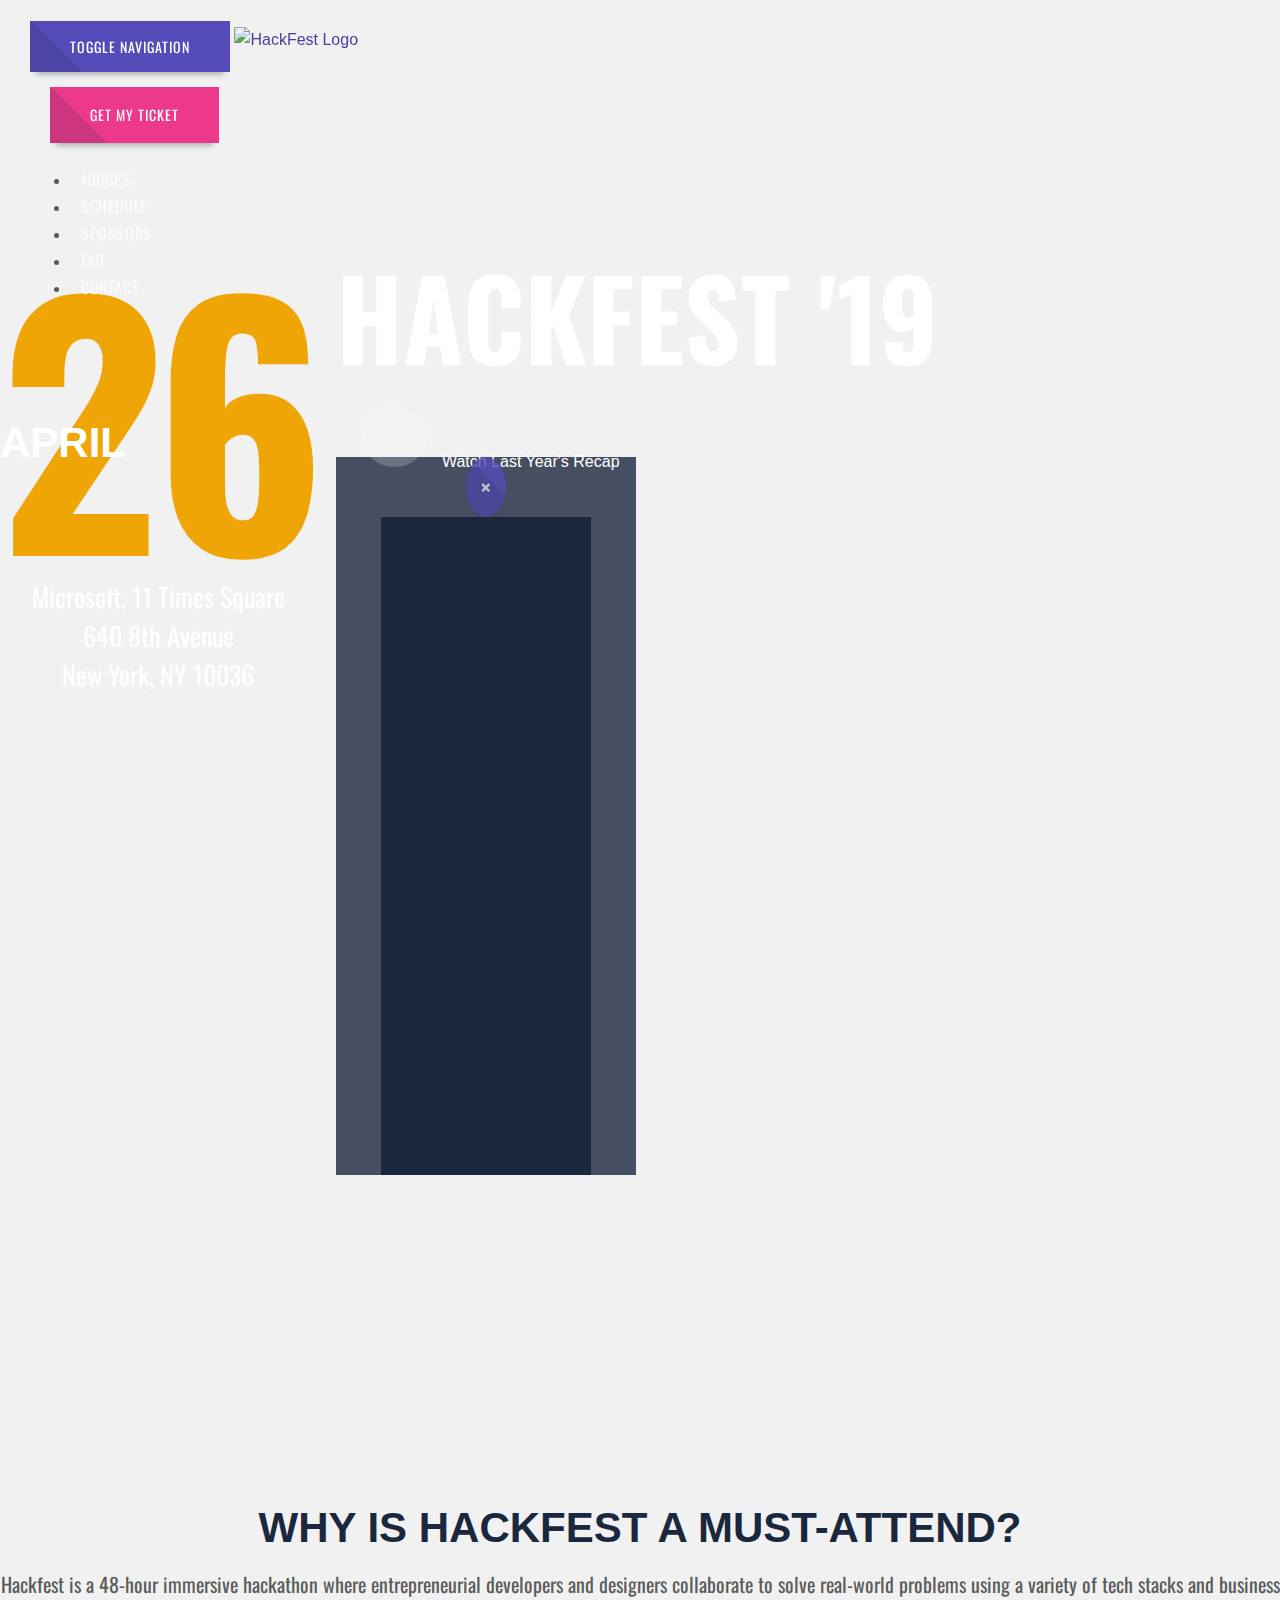
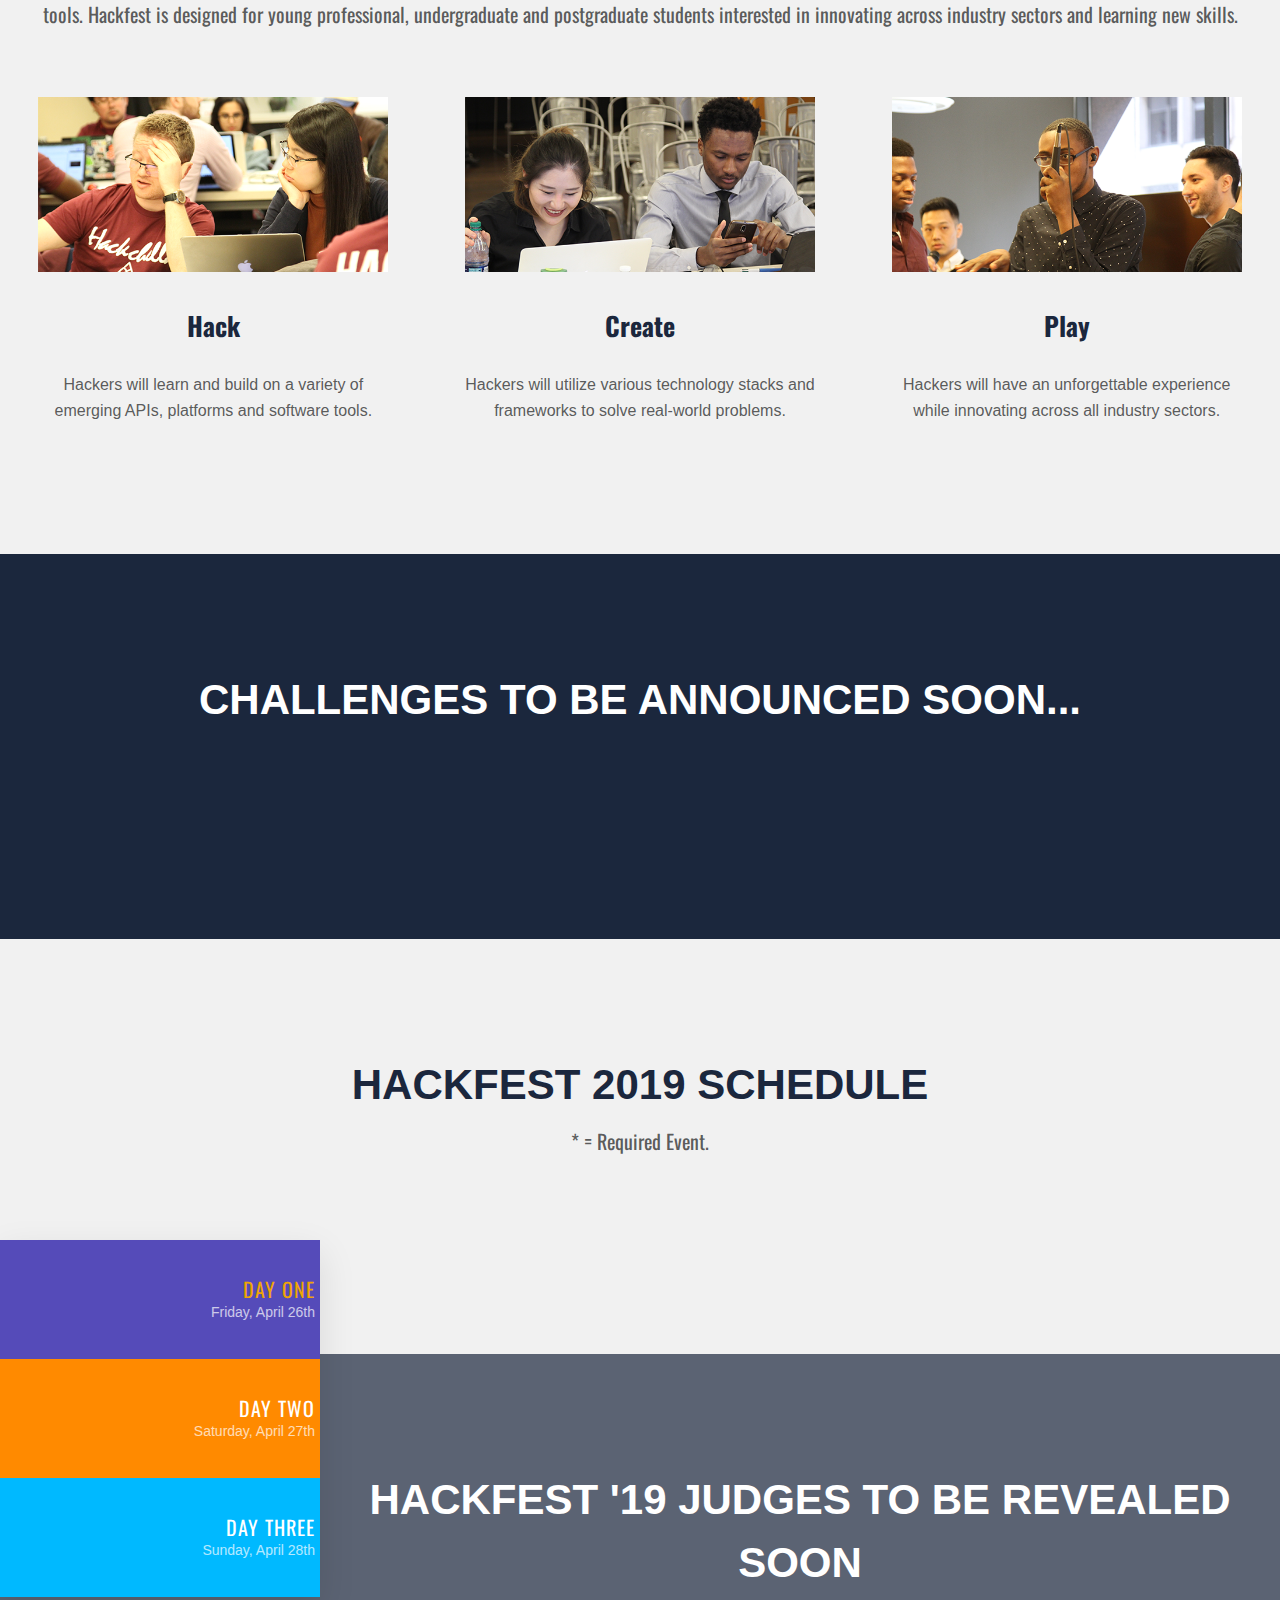
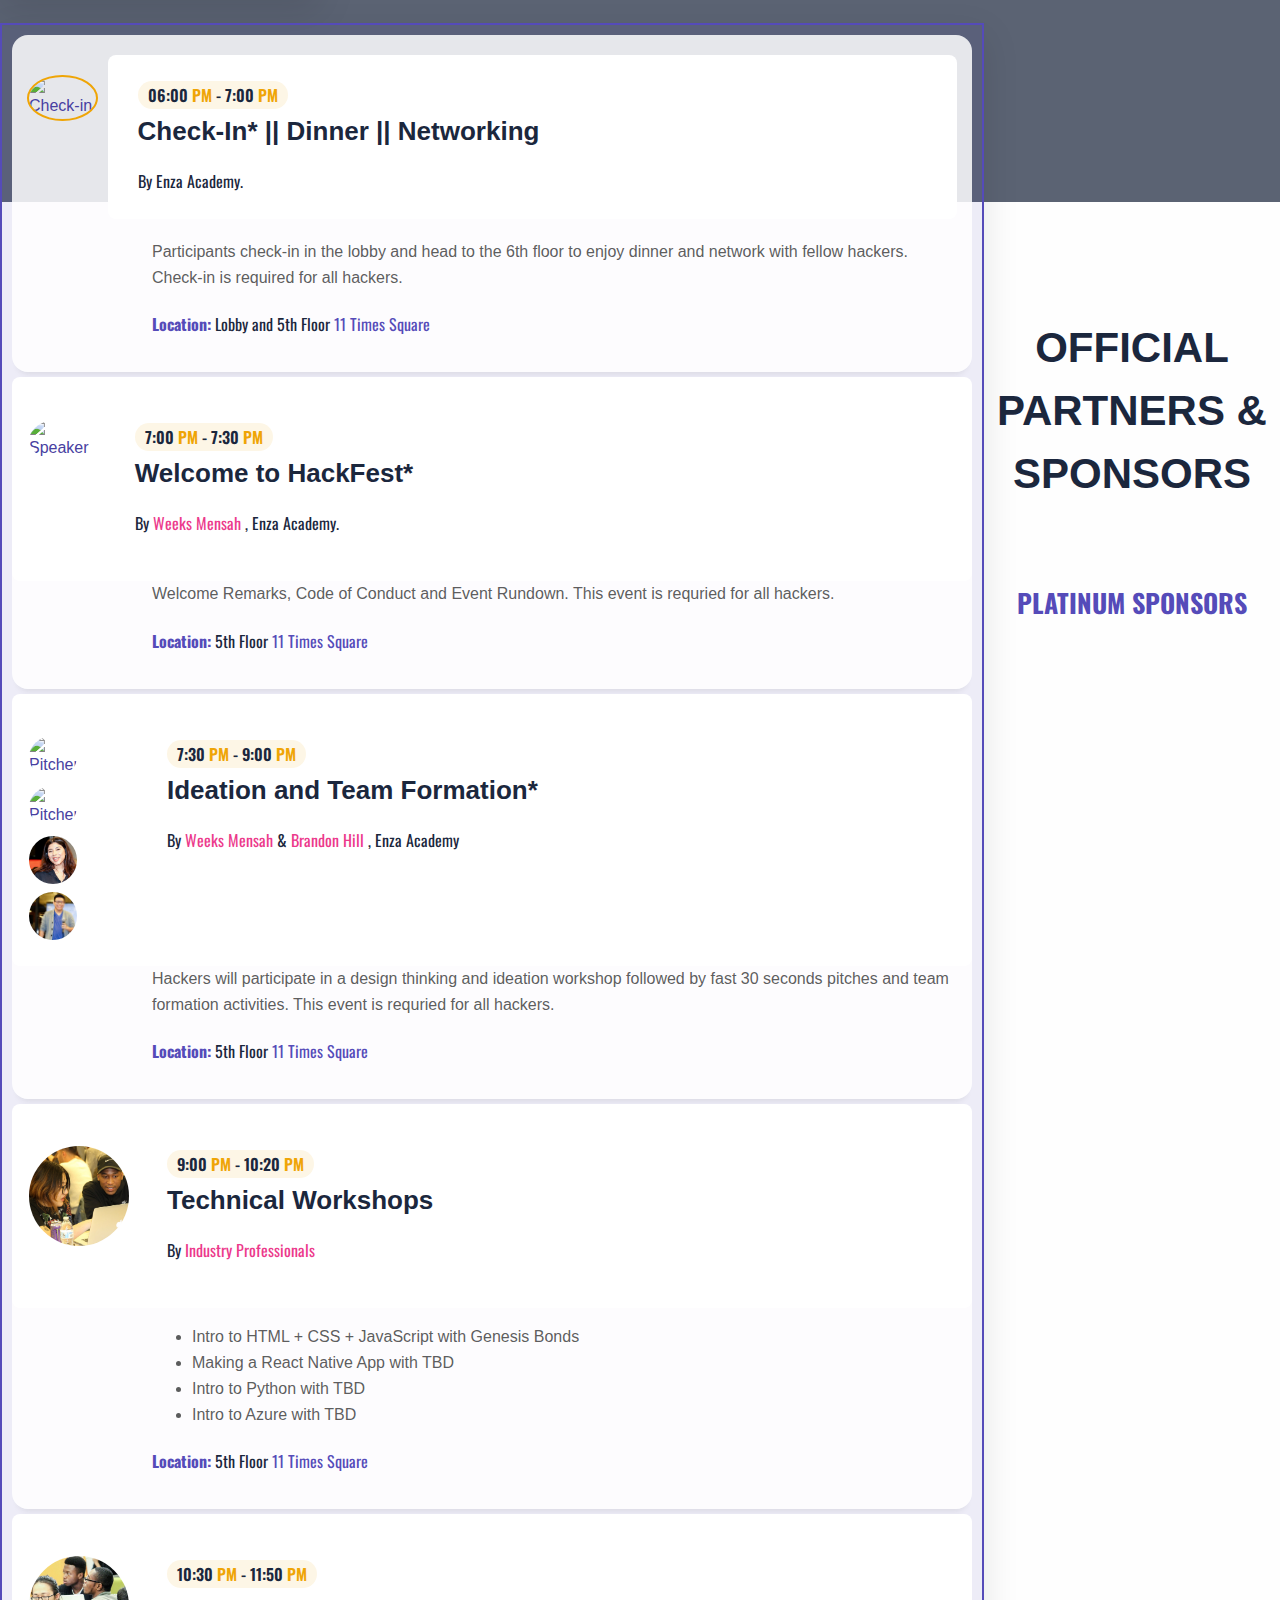
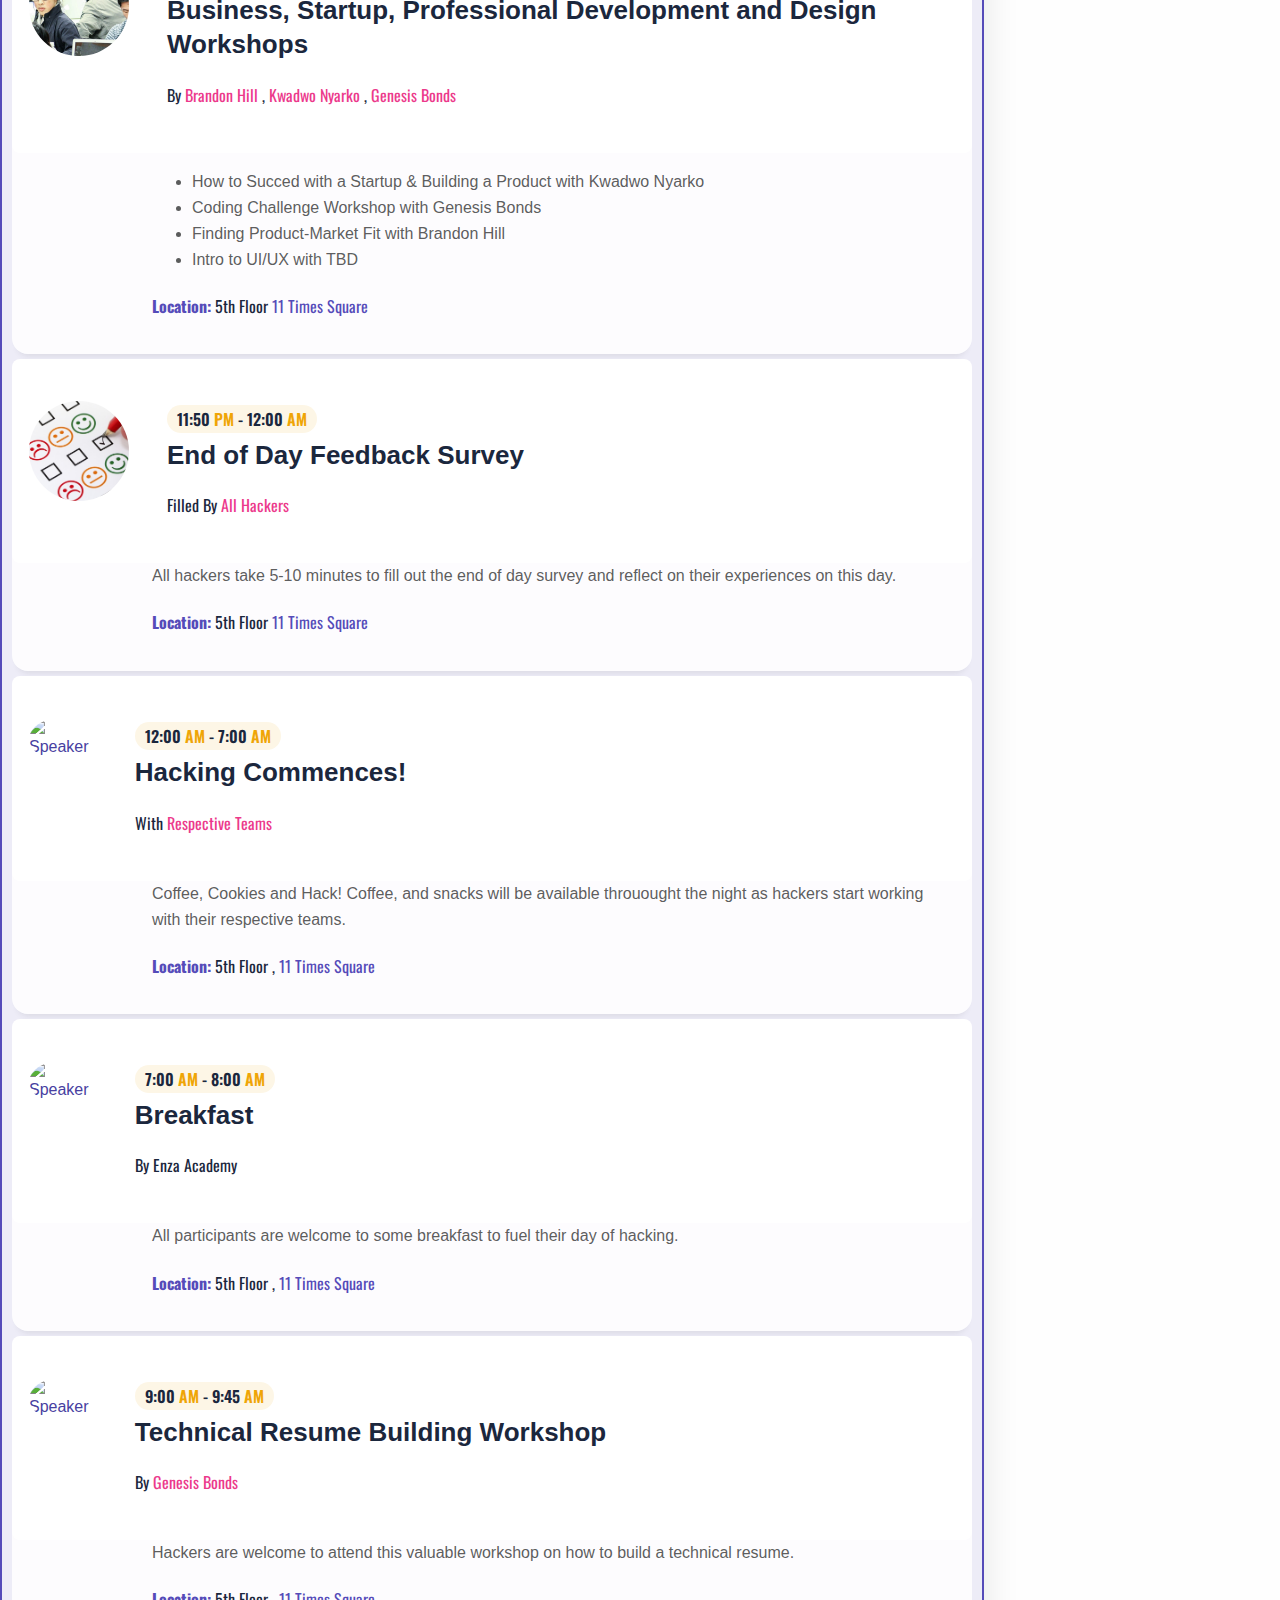
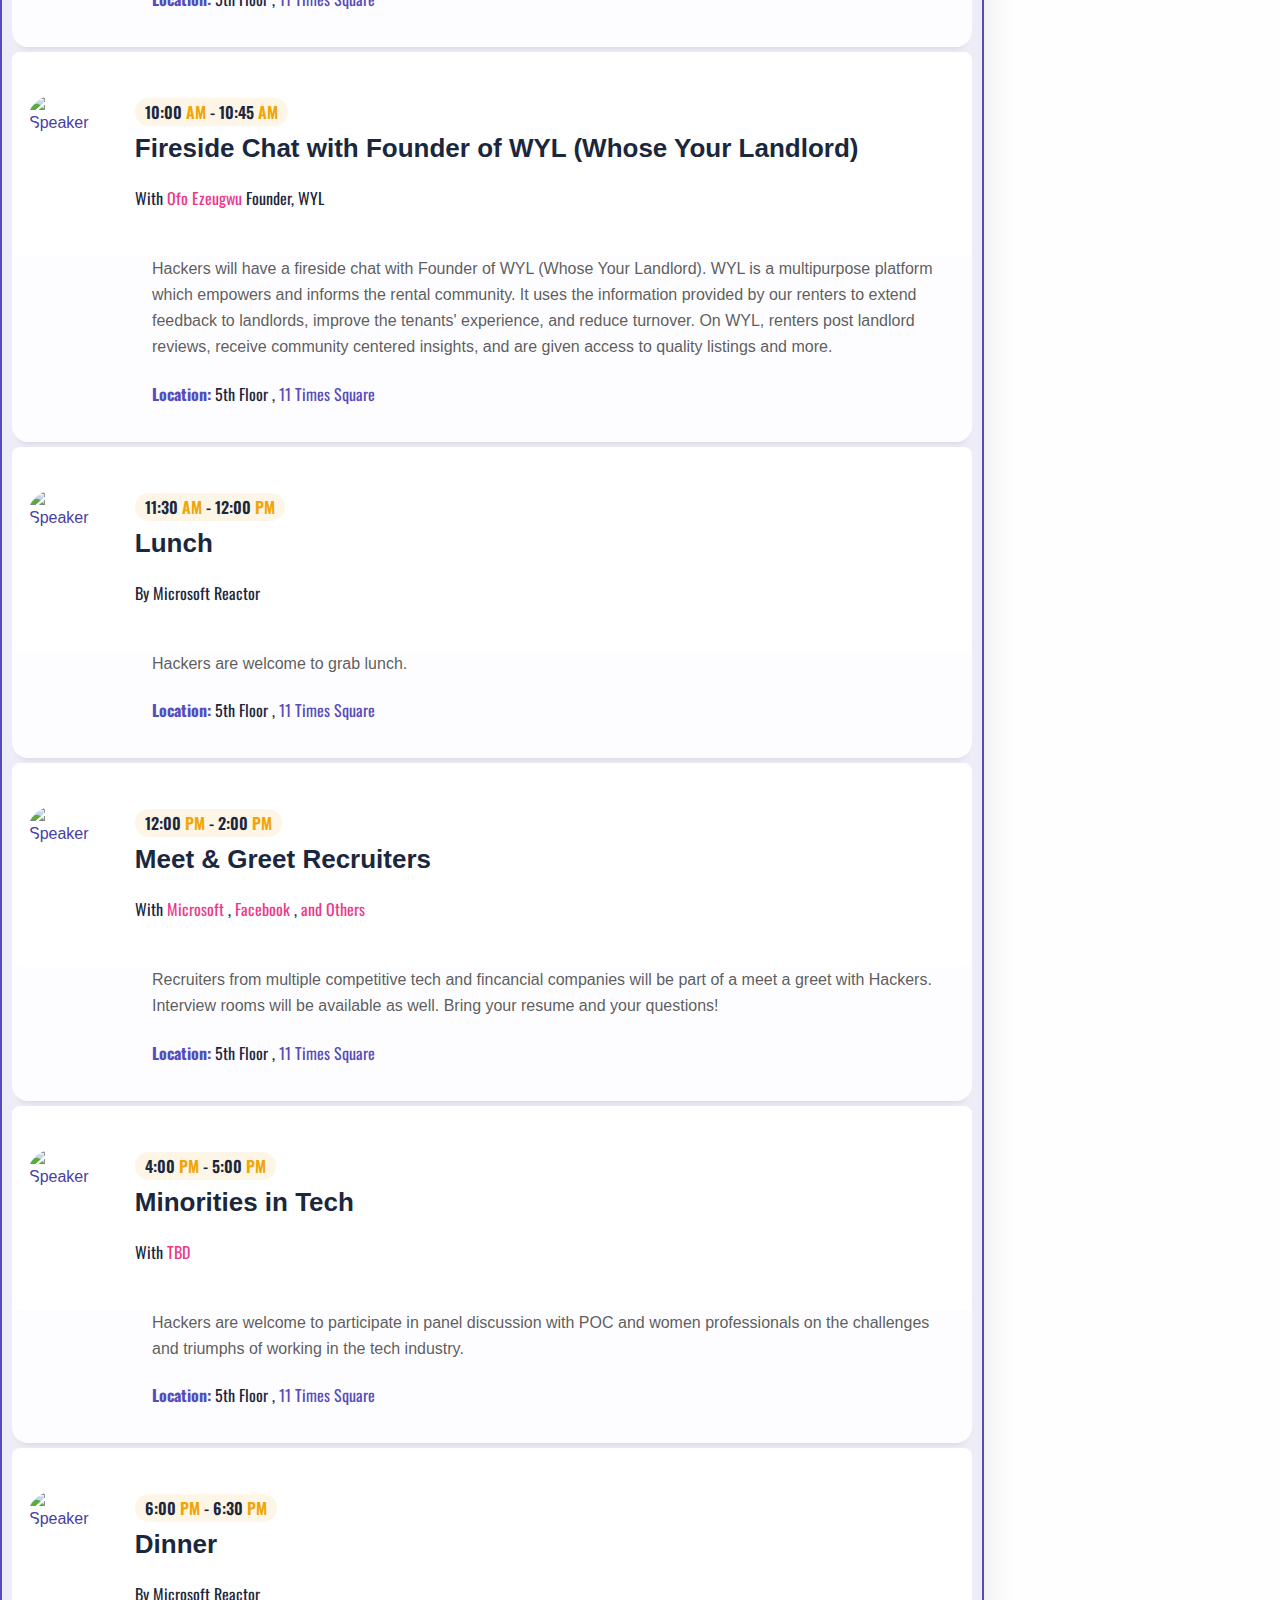
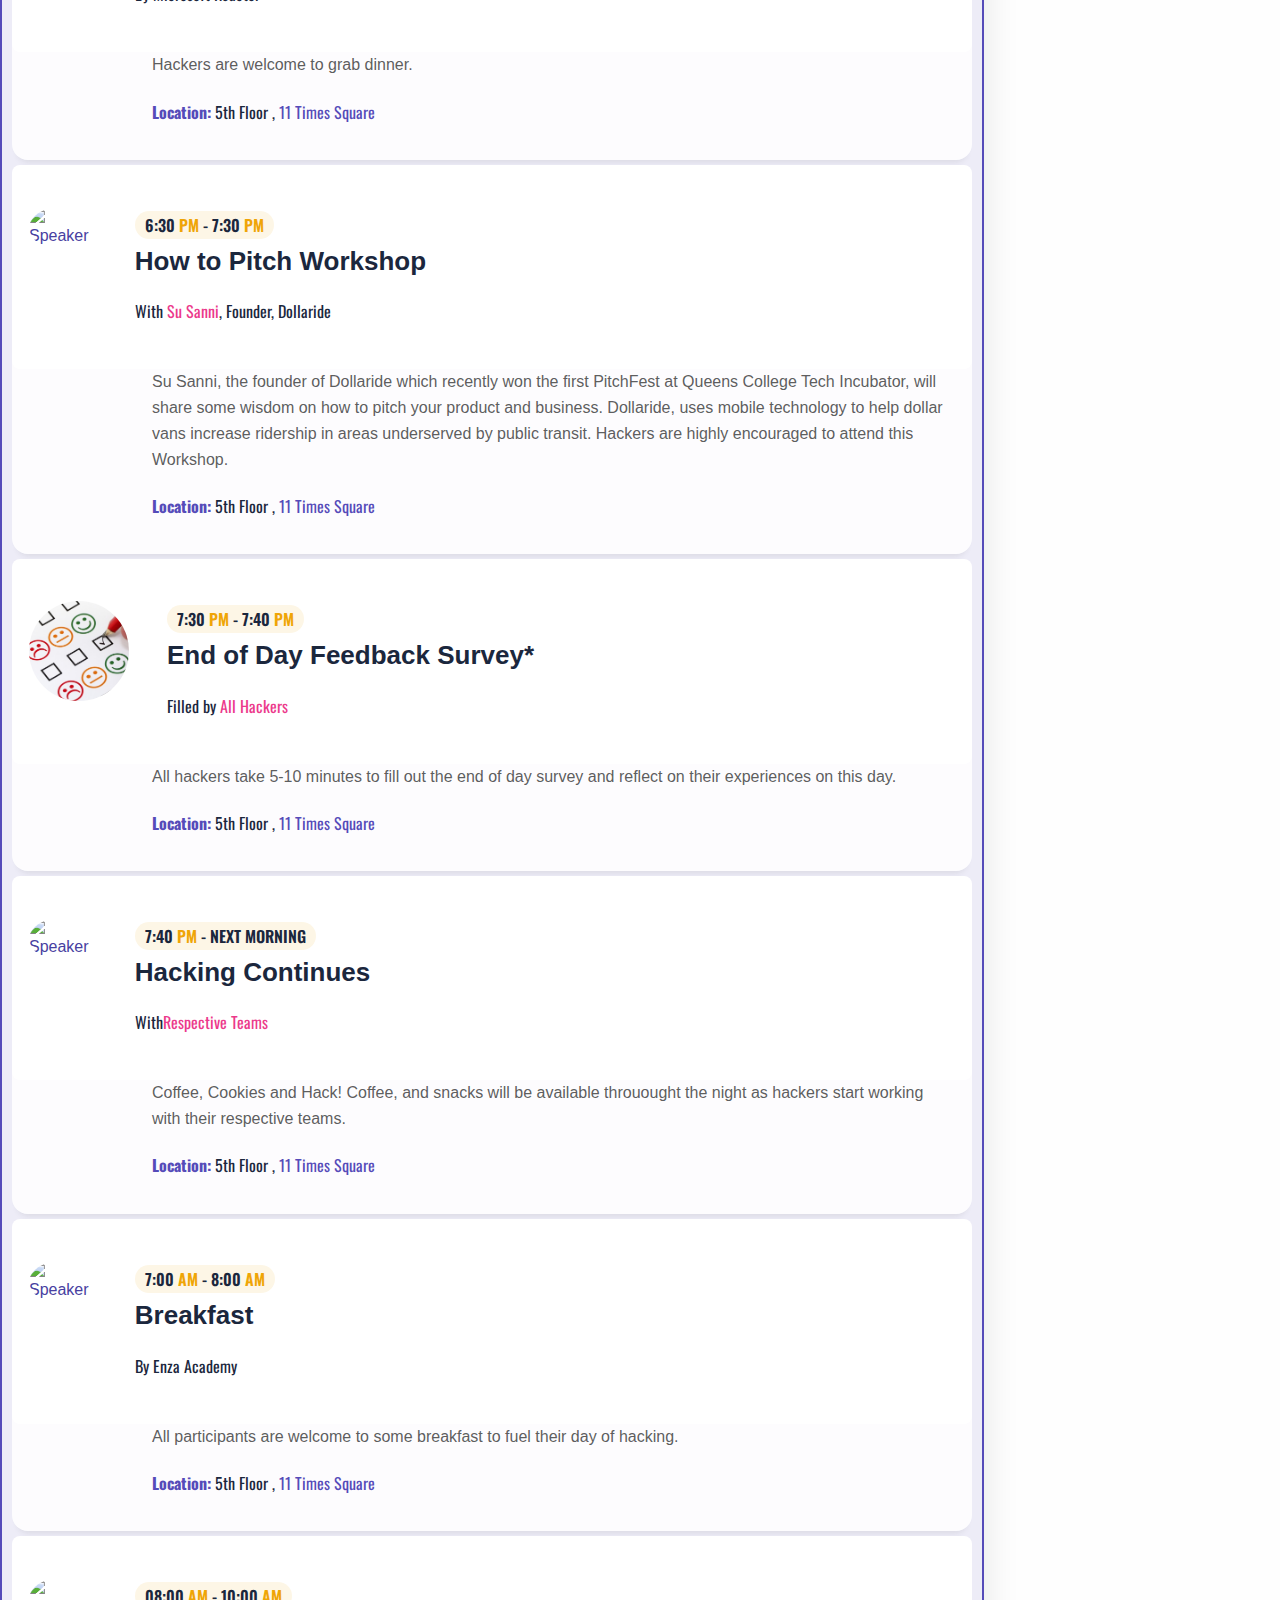
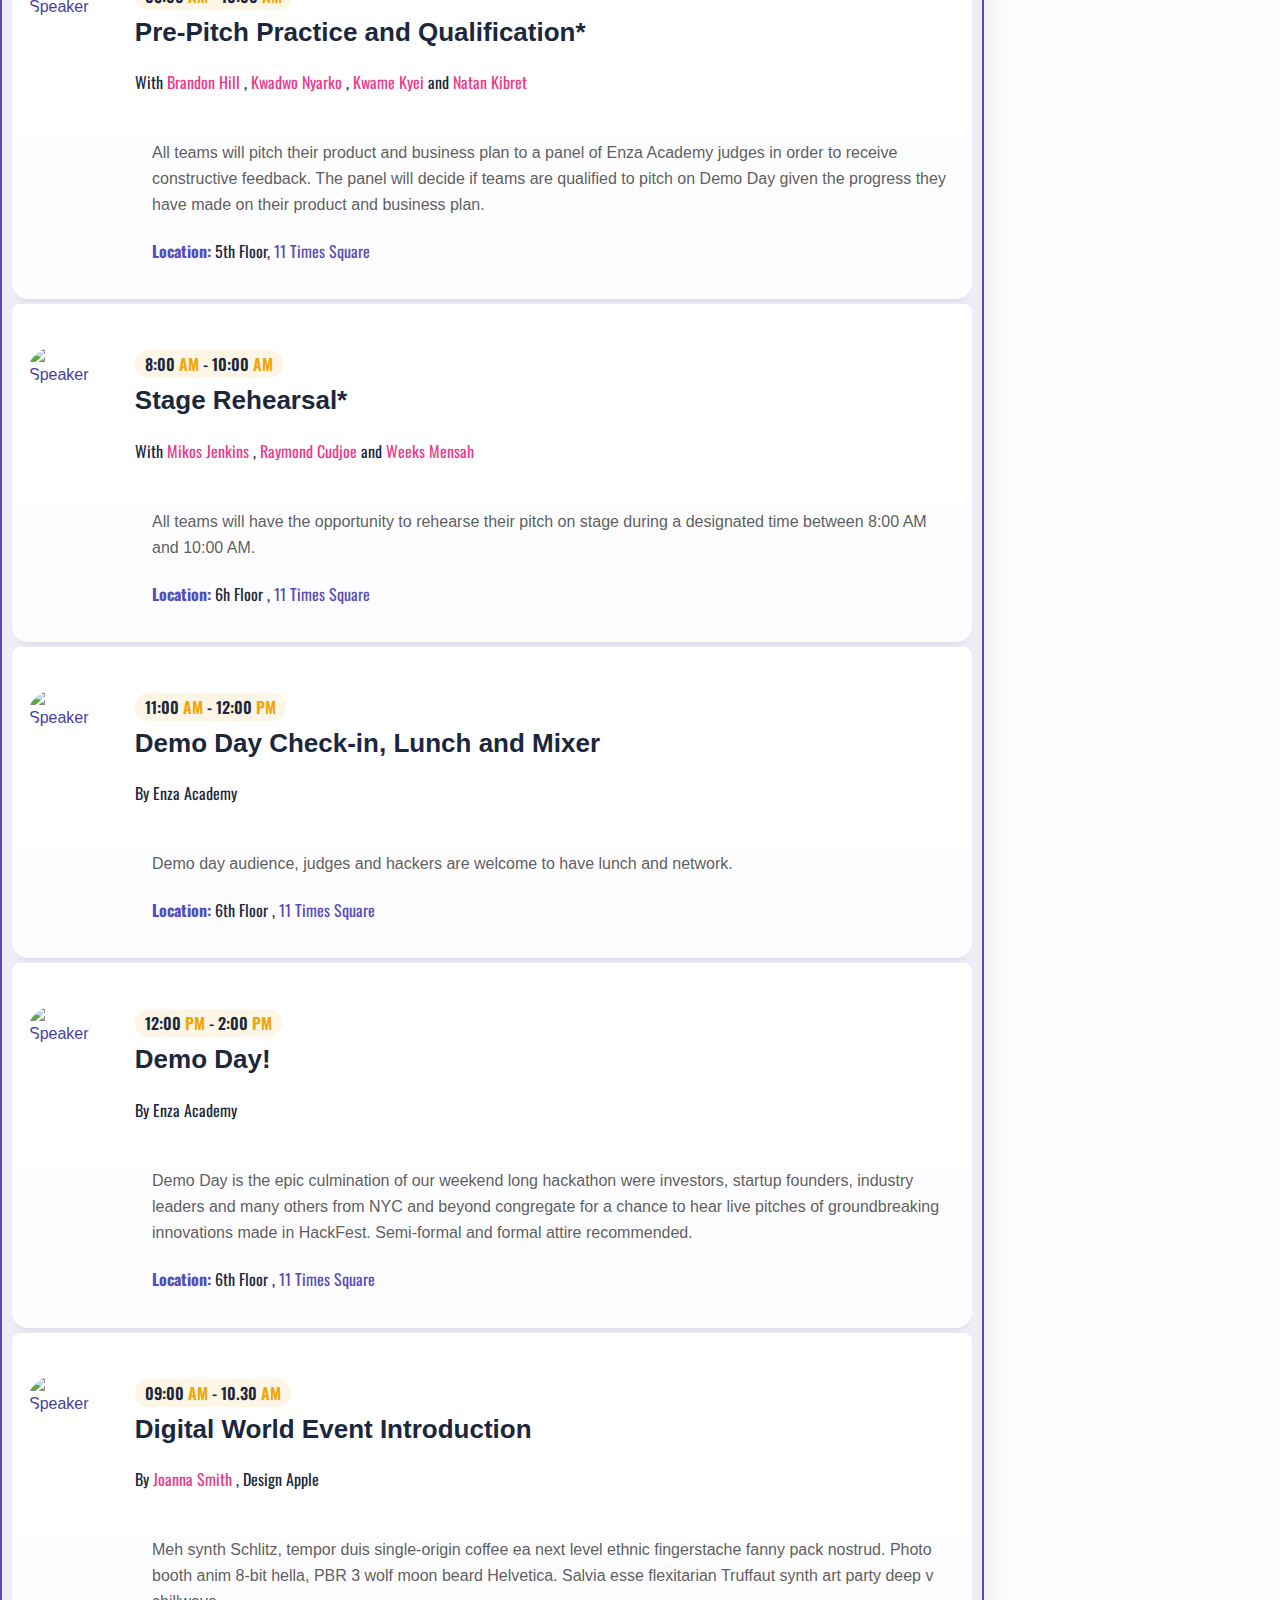
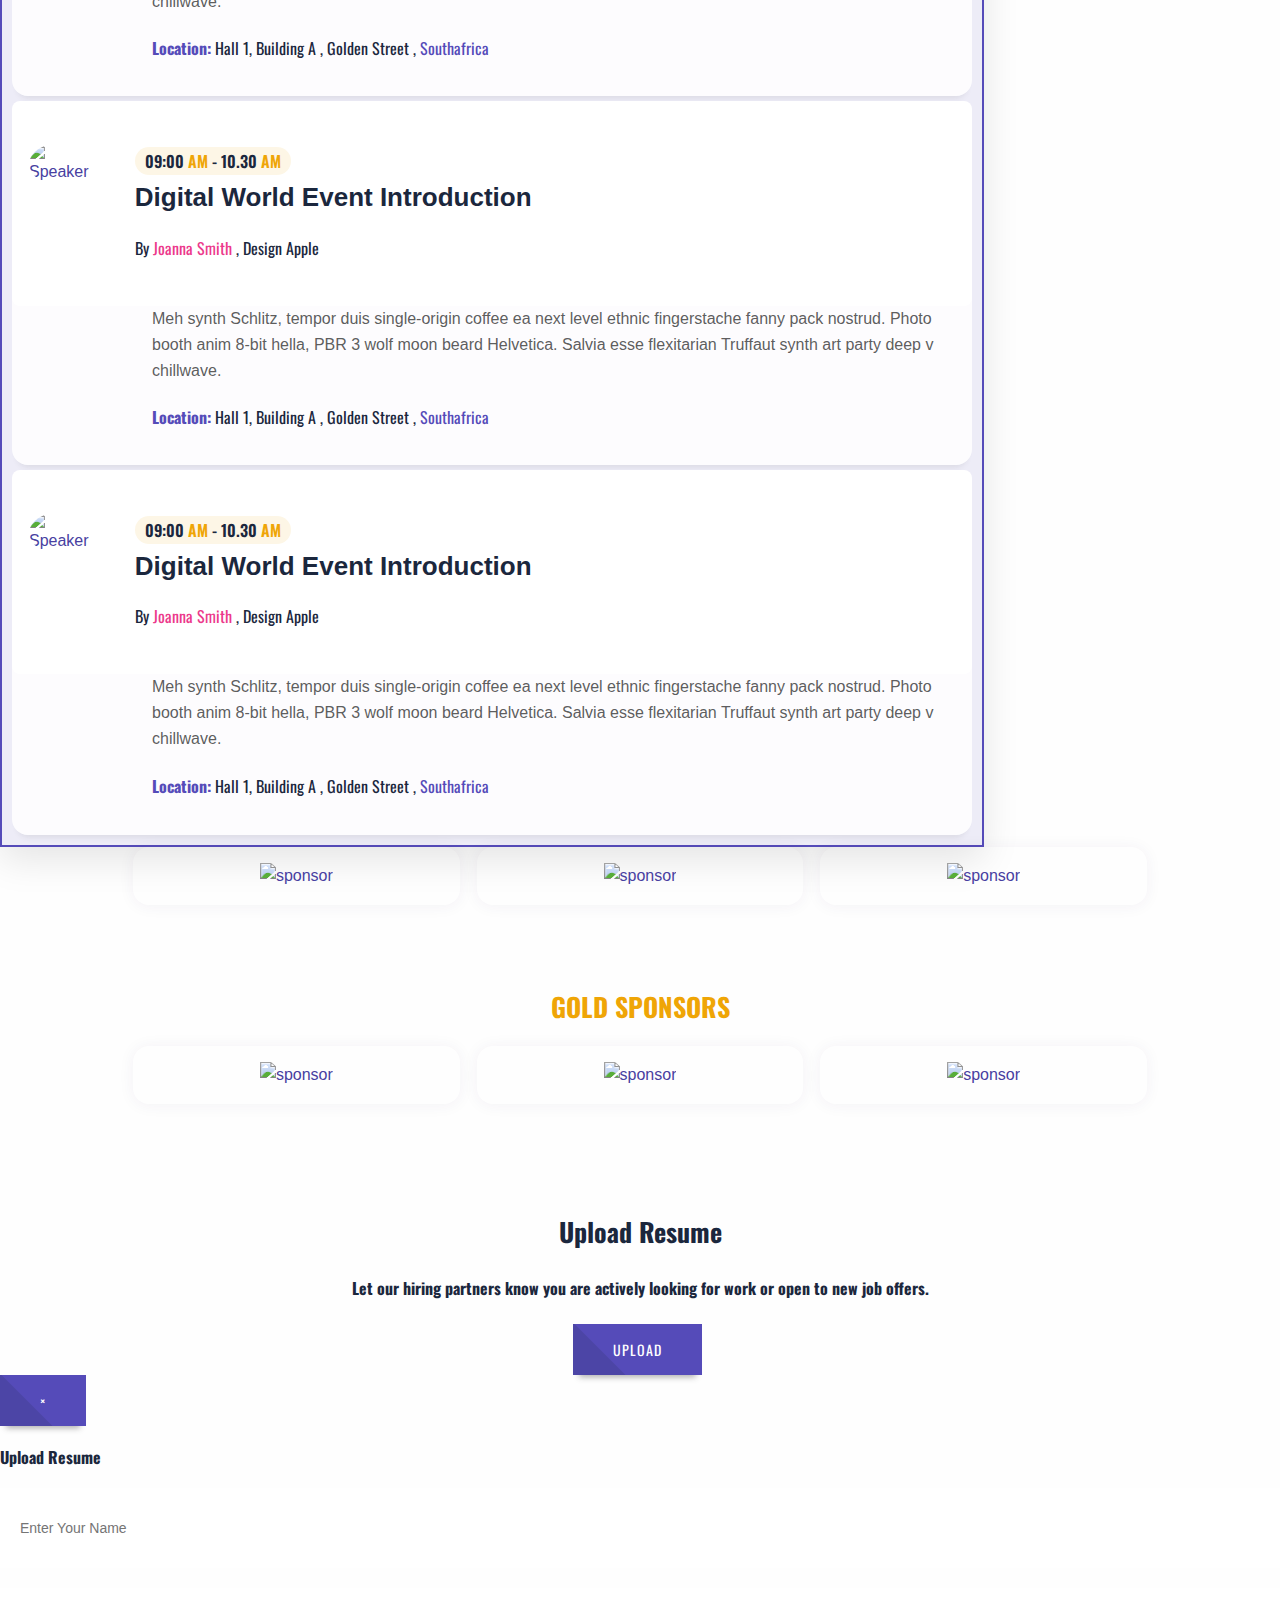
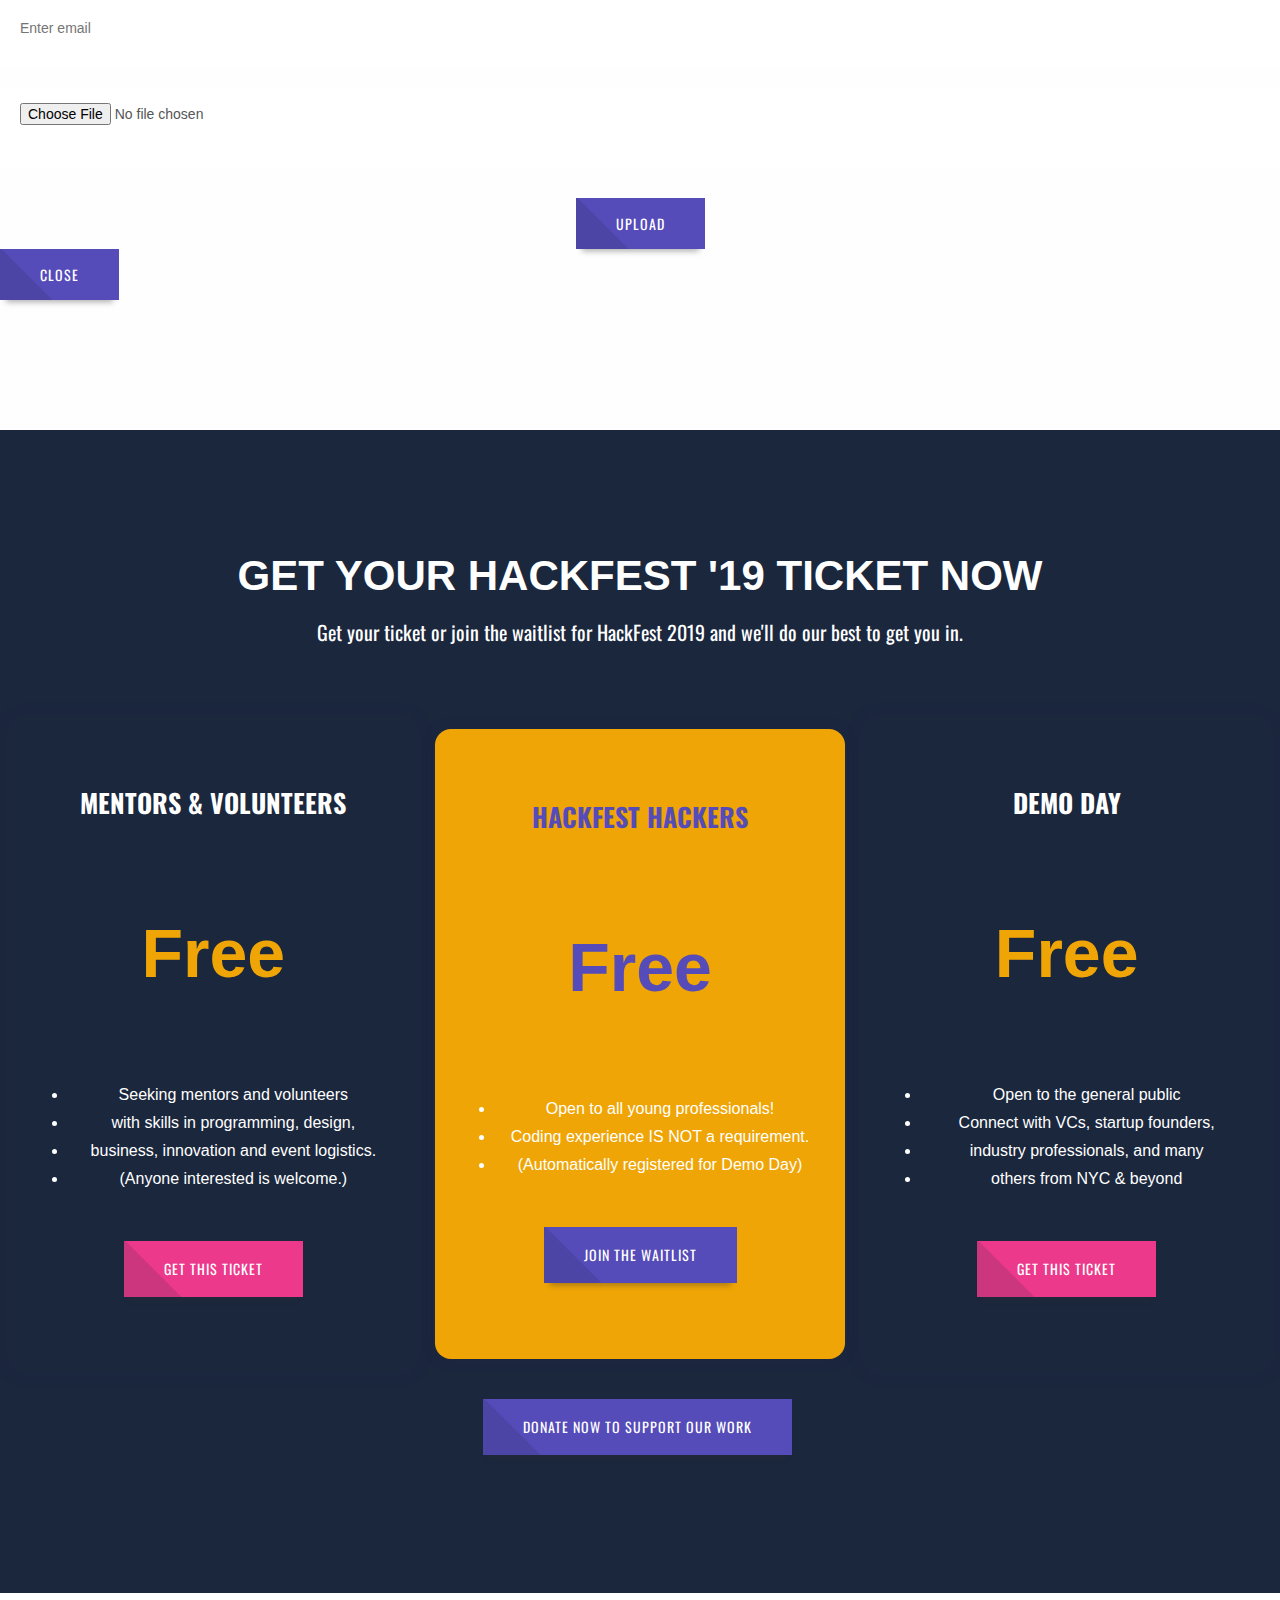
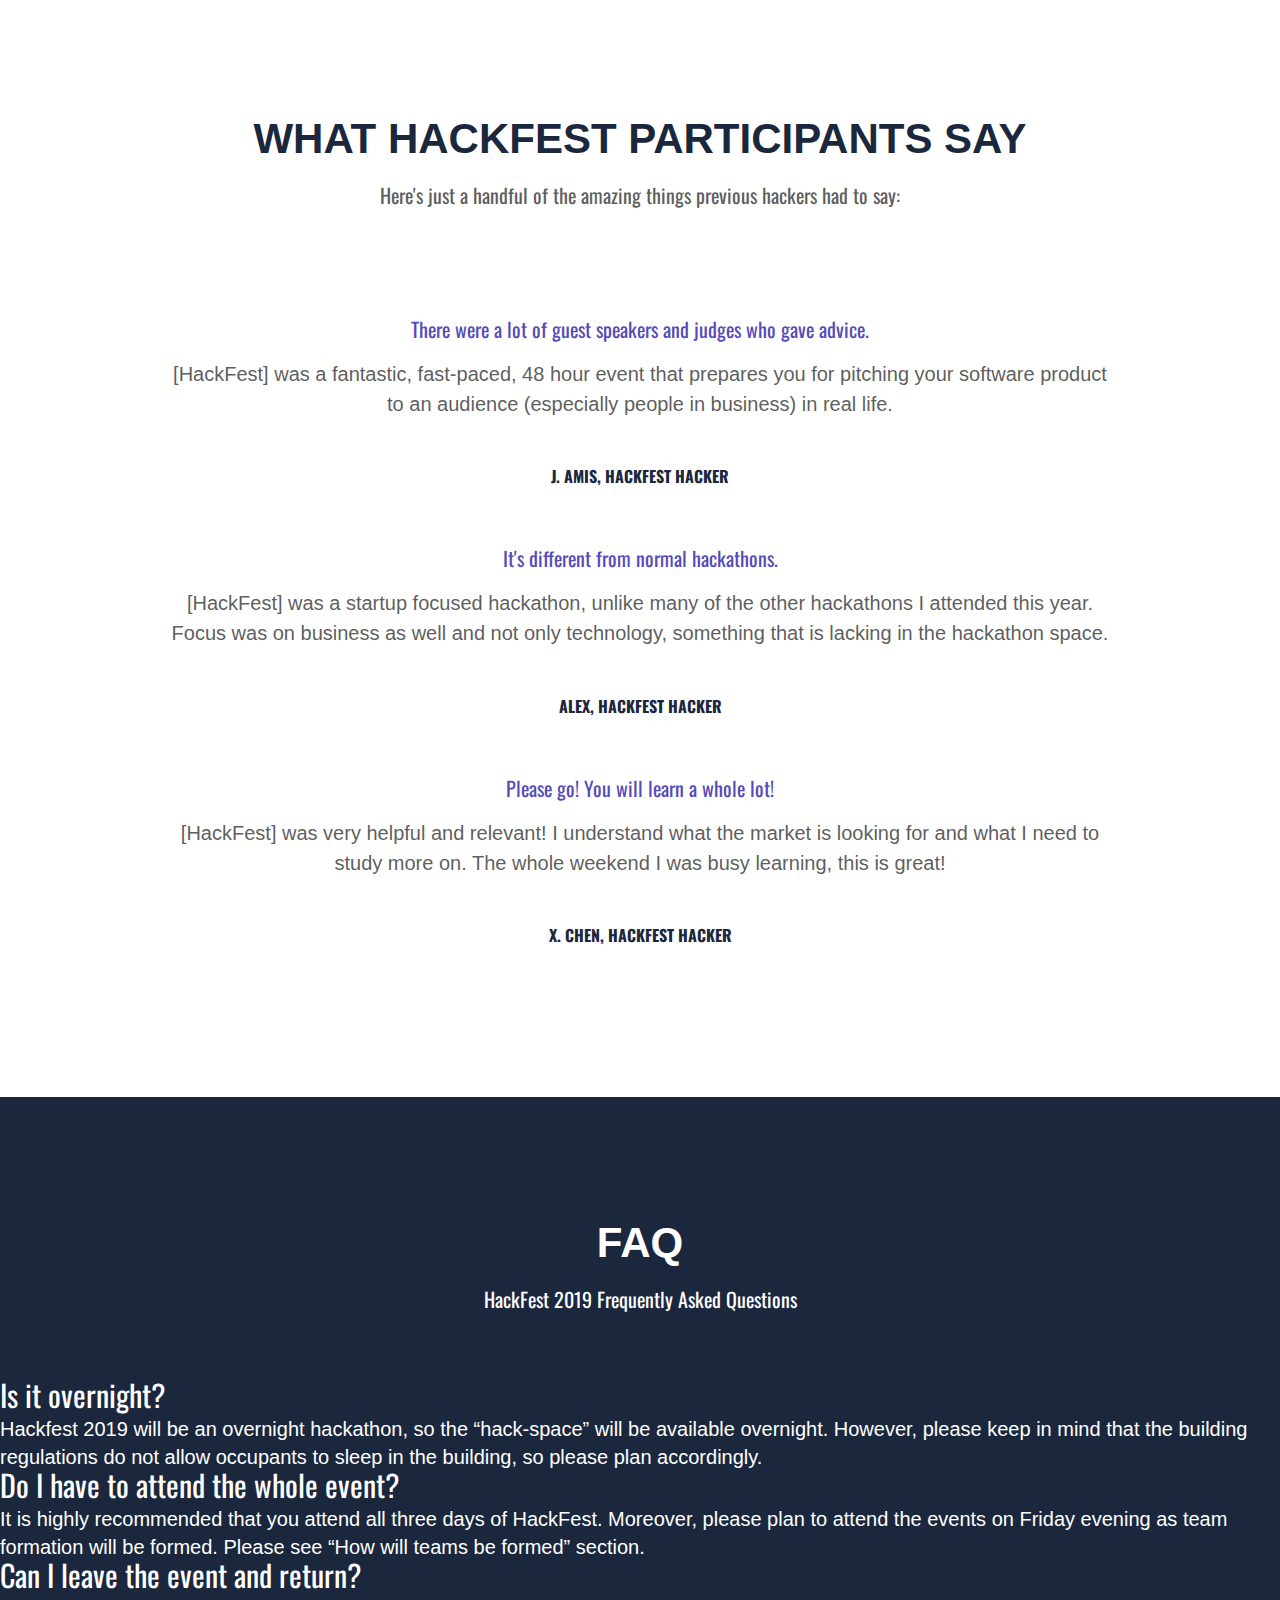
==== commit 716d6177: "resolved all conflict" ====
--- a/index16.html
+++ b/index16.html
@@ -1184,13 +1184,13 @@
 							<h3 class="sponsored-heading first-heading">Platinum Sponsors</h3>
 							<div class="sponsors-area">
 								<div class="single">
-									<a class="" href="#"><img src="assets/img/ms-logo.png" alt="sponsor"/></a>
+									<a class="" href="https://www.microsoft.com/en-us/"><img src="assets/img/ms-logo.png" alt="sponsor"/></a>
 								</div>
 								<div class="single">
-									<a class="" href="#"><img src="assets/img/reactor-logo.png" alt="sponsor"/></a>
+									<a class="" href="https://developer.microsoft.com/en-us/reactor/"><img src="assets/img/reactor-logo.png" alt="sponsor"/></a>
 								</div>
 								<div class="single">
-									<a class="" href="#"><img src="assets/img/enza-logo.png" alt="sponsor"/></a>
+									<a class="" href="http://www.enzaacademy.org/"><img src="assets/img/enza-logo.png" alt="sponsor"/></a>
 								</div>
 							</div>
 						</div>
@@ -1215,7 +1215,6 @@
 						<!--//col-->
 					</div>
 					<!--//row-->
-
 					<div class="row">
 						<div class="lgx-subscriber-area ">
 							<div class="container">
@@ -1229,8 +1228,6 @@
 							</div>
 						</div>
 					</div>
-
-
 					<!-- Resume Modal -->
 					<div class="modal fade" id="resumeModal" tabindex="-1" role="dialog" aria-labelledby="resumeModalLabel">
 					  <div class="modal-dialog" role="document">
@@ -1315,6 +1312,7 @@
 									<div class="lgx-single-registration-inner">
 										<div class="single-top">
 											<h3 class="title">HackFest Hackers</h3>
+											<h4 class="price">Free</h4>
 										</div>
 										<div class="single-bottom">
 											<ul class="list-unstyled list">
@@ -1533,7 +1531,7 @@
 						<div class="col-xs-12">
 							<div class="lgx-heading">
 								<h2 class="heading">Contact</h2>
-								<h3 class="subheading">Additional questions/comments? Reach out to us!</h3>
+								<h3 class="subheading">Additional questions/comments? Reach out to us here! <br>For faster response, send an email to hack@hackfestnyc.com or call 914 487 4223.</h3>
 							</div>
 						</div>
 					</div>
@@ -1546,7 +1544,7 @@
                     </div>
 
                     <div class="form-group">
-                        <input type="email" name="lgxemail" class="form-control lgxemail" id="contactEmail" placeholder="Enter email" required="" aria-required="true">
+                        <input type="email" name="lgxemail" class="form-control lgxemail" id="contactEmail" placeholder="Enter Your Email" required="" aria-required="true">
                     </div>
 
                     <div class="form-group">
@@ -1554,11 +1552,11 @@
                     </div>
 
                     <div class="form-group">
-                        <textarea class="form-control lgxmessage" name="lgxmessage" id="contactBody" rows="5" placeholder="We expect drop some line from you..." required="" aria-required="true"></textarea>
+                        <textarea class="form-control lgxmessage" name="lgxmessage" id="contactBody" rows="5" placeholder="We expect some line from you..." required="" aria-required="true"></textarea>
                     </div>
 
 
-                    <button type="submit" name="submit" id="btnContactSubmit" value="contact-form" class="lgx-btn hvr-glow hvr-radial-out lgxsend lgx-send" onclick="submitContactForm()"><span>Send Message</span></button>
+                    <button type="submit" name="submit" id="btnContactSubmit" value="contact-form" class="lgx-btn hvr-glow hvr-radial-out lgxsend lgx-send" onclick="submitContactForm()"><span>Send My Message</span></button>
                 </form>
 
                 <!-- MODAL SECTION -->
@@ -1617,6 +1615,9 @@
 							Microsoft, 11 Times Square <br>
 							640 8th Avenue<br>
 							New York, NY 10036
+							<br>
+							<p>hack@hackfestnyc.com</p>
+							<p>914 487 4223</p>
 						</address>
 					</div>
 					<div class="lgx-footer-single">
--- a/assets/css/style-default.min.css
+++ b/assets/css/style-default.min.css
@@ -4,4 +4,4 @@
  * Licensed under the MIT license - http://opensource.org/licenses/MIT
  *
  * Copyright (c) 2016 Daniel Eden
- */.animated{-webkit-animation-fill-mode:both;animation-fill-mode:both;-webkit-animation-duration:3s;animation-duration:3s;-webkit-animation-delay:.5s;animation-delay:.5s}.animate-out{-webkit-animation-delay:0s;animation-delay:0s}.animated.infinite{-webkit-animation-iteration-count:infinite;animation-iteration-count:infinite}.animated.hinge{-webkit-animation-duration:2s;animation-duration:2s}.animated.bounceIn,.animated.bounceOut,.animated.flipOutX,.animated.flipOutY{-webkit-animation-duration:.75s;animation-duration:.75s}@-webkit-keyframes bounce{20%,53%,80%,from,to{-webkit-animation-timing-function:cubic-bezier(.215,.61,.355,1);animation-timing-function:cubic-bezier(.215,.61,.355,1);-webkit-transform:translate3d(0,0,0);transform:translate3d(0,0,0)}40%,43%{-webkit-animation-timing-function:cubic-bezier(.755,.05,.855,.06);animation-timing-function:cubic-bezier(.755,.05,.855,.06);-webkit-transform:translate3d(0,-30px,0);transform:translate3d(0,-30px,0)}70%{-webkit-animation-timing-function:cubic-bezier(.755,.05,.855,.06);animation-timing-function:cubic-bezier(.755,.05,.855,.06);-webkit-transform:translate3d(0,-15px,0);transform:translate3d(0,-15px,0)}90%{-webkit-transform:translate3d(0,-4px,0);transform:translate3d(0,-4px,0)}}@keyframes bounce{20%,53%,80%,from,to{-webkit-animation-timing-function:cubic-bezier(.215,.61,.355,1);animation-timing-function:cubic-bezier(.215,.61,.355,1);-webkit-transform:translate3d(0,0,0);transform:translate3d(0,0,0)}40%,43%{-webkit-animation-timing-function:cubic-bezier(.755,.05,.855,.06);animation-timing-function:cubic-bezier(.755,.05,.855,.06);-webkit-transform:translate3d(0,-30px,0);transform:translate3d(0,-30px,0)}70%{-webkit-animation-timing-function:cubic-bezier(.755,.05,.855,.06);animation-timing-function:cubic-bezier(.755,.05,.855,.06);-webkit-transform:translate3d(0,-15px,0);transform:translate3d(0,-15px,0)}90%{-webkit-transform:translate3d(0,-4px,0);transform:translate3d(0,-4px,0)}}.bounce{-webkit-animation-name:bounce;animation-name:bounce;-webkit-transform-origin:center bottom;transform-origin:center bottom}@-webkit-keyframes flash{50%,from,to{opacity:1}25%,75%{opacity:0}}.flash{-webkit-animation-name:flash;animation-name:flash}@-webkit-keyframes pulse{from,to{-webkit-transform:scale3d(1,1,1);transform:scale3d(1,1,1)}50%{-webkit-transform:scale3d(1.05,1.05,1.05);transform:scale3d(1.05,1.05,1.05)}}@keyframes pulse{from,to{-webkit-transform:scale3d(1,1,1);transform:scale3d(1,1,1)}50%{-webkit-transform:scale3d(1.05,1.05,1.05);transform:scale3d(1.05,1.05,1.05)}}.pulse{-webkit-animation-name:pulse;animation-name:pulse}@-webkit-keyframes rubberBand{from,to{-webkit-transform:scale3d(1,1,1);transform:scale3d(1,1,1)}30%{-webkit-transform:scale3d(1.25,.75,1);transform:scale3d(1.25,.75,1)}40%{-webkit-transform:scale3d(.75,1.25,1);transform:scale3d(.75,1.25,1)}50%{-webkit-transform:scale3d(1.15,.85,1);transform:scale3d(1.15,.85,1)}65%{-webkit-transform:scale3d(.95,1.05,1);transform:scale3d(.95,1.05,1)}75%{-webkit-transform:scale3d(1.05,.95,1);transform:scale3d(1.05,.95,1)}}@keyframes rubberBand{from,to{-webkit-transform:scale3d(1,1,1);transform:scale3d(1,1,1)}30%{-webkit-transform:scale3d(1.25,.75,1);transform:scale3d(1.25,.75,1)}40%{-webkit-transform:scale3d(.75,1.25,1);transform:scale3d(.75,1.25,1)}50%{-webkit-transform:scale3d(1.15,.85,1);transform:scale3d(1.15,.85,1)}65%{-webkit-transform:scale3d(.95,1.05,1);transform:scale3d(.95,1.05,1)}75%{-webkit-transform:scale3d(1.05,.95,1);transform:scale3d(1.05,.95,1)}}.rubberBand{-webkit-animation-name:rubberBand;animation-name:rubberBand}@-webkit-keyframes shake{from,to{-webkit-transform:translate3d(0,0,0);transform:translate3d(0,0,0)}10%,30%,50%,70%,90%{-webkit-transform:translate3d(-10px,0,0);transform:translate3d(-10px,0,0)}20%,40%,60%,80%{-webkit-transform:translate3d(10px,0,0);transform:translate3d(10px,0,0)}}@keyframes shake{from,to{-webkit-transform:translate3d(0,0,0);transform:translate3d(0,0,0)}10%,30%,50%,70%,90%{-webkit-transform:translate3d(-10px,0,0);transform:translate3d(-10px,0,0)}20%,40%,60%,80%{-webkit-transform:translate3d(10px,0,0);transform:translate3d(10px,0,0)}}.shake{-webkit-animation-name:shake;animation-name:shake}@-webkit-keyframes headShake{0%{-webkit-transform:translateX(0);transform:translateX(0)}6.5%{-webkit-transform:translateX(-6px) rotateY(-9deg);transform:translateX(-6px) rotateY(-9deg)}18.5%{-webkit-transform:translateX(5px) rotateY(7deg);transform:translateX(5px) rotateY(7deg)}31.5%{-webkit-transform:translateX(-3px) rotateY(-5deg);transform:translateX(-3px) rotateY(-5deg)}43.5%{-webkit-transform:translateX(2px) rotateY(3deg);transform:translateX(2px) rotateY(3deg)}50%{-webkit-transform:translateX(0);transform:translateX(0)}}@keyframes headShake{0%{-webkit-transform:translateX(0);transform:translateX(0)}6.5%{-webkit-transform:translateX(-6px) rotateY(-9deg);transform:translateX(-6px) rotateY(-9deg)}18.5%{-webkit-transform:translateX(5px) rotateY(7deg);transform:translateX(5px) rotateY(7deg)}31.5%{-webkit-transform:translateX(-3px) rotateY(-5deg);transform:translateX(-3px) rotateY(-5deg)}43.5%{-webkit-transform:translateX(2px) rotateY(3deg);transform:translateX(2px) rotateY(3deg)}50%{-webkit-transform:translateX(0);transform:translateX(0)}}.headShake{-webkit-animation-timing-function:ease-in-out;animation-timing-function:ease-in-out;-webkit-animation-name:headShake;animation-name:headShake}@-webkit-keyframes swing{20%{-webkit-transform:rotate3d(0,0,1,15deg);transform:rotate3d(0,0,1,15deg)}40%{-webkit-transform:rotate3d(0,0,1,-10deg);transform:rotate3d(0,0,1,-10deg)}60%{-webkit-transform:rotate3d(0,0,1,5deg);transform:rotate3d(0,0,1,5deg)}80%{-webkit-transform:rotate3d(0,0,1,-5deg);transform:rotate3d(0,0,1,-5deg)}to{-webkit-transform:rotate3d(0,0,1,0deg);transform:rotate3d(0,0,1,0deg)}}@keyframes swing{20%{-webkit-transform:rotate3d(0,0,1,15deg);transform:rotate3d(0,0,1,15deg)}40%{-webkit-transform:rotate3d(0,0,1,-10deg);transform:rotate3d(0,0,1,-10deg)}60%{-webkit-transform:rotate3d(0,0,1,5deg);transform:rotate3d(0,0,1,5deg)}80%{-webkit-transform:rotate3d(0,0,1,-5deg);transform:rotate3d(0,0,1,-5deg)}to{-webkit-transform:rotate3d(0,0,1,0deg);transform:rotate3d(0,0,1,0deg)}}.swing{-webkit-transform-origin:top center;transform-origin:top center;-webkit-animation-name:swing;animation-name:swing}@-webkit-keyframes tada{from,to{-webkit-transform:scale3d(1,1,1);transform:scale3d(1,1,1)}10%,20%{-webkit-transform:scale3d(.9,.9,.9) rotate3d(0,0,1,-3deg);transform:scale3d(.9,.9,.9) rotate3d(0,0,1,-3deg)}30%,50%,70%,90%{-webkit-transform:scale3d(1.1,1.1,1.1) rotate3d(0,0,1,3deg);transform:scale3d(1.1,1.1,1.1) rotate3d(0,0,1,3deg)}40%,60%,80%{-webkit-transform:scale3d(1.1,1.1,1.1) rotate3d(0,0,1,-3deg);transform:scale3d(1.1,1.1,1.1) rotate3d(0,0,1,-3deg)}}@keyframes tada{from,to{-webkit-transform:scale3d(1,1,1);transform:scale3d(1,1,1)}10%,20%{-webkit-transform:scale3d(.9,.9,.9) rotate3d(0,0,1,-3deg);transform:scale3d(.9,.9,.9) rotate3d(0,0,1,-3deg)}30%,50%,70%,90%{-webkit-transform:scale3d(1.1,1.1,1.1) rotate3d(0,0,1,3deg);transform:scale3d(1.1,1.1,1.1) rotate3d(0,0,1,3deg)}40%,60%,80%{-webkit-transform:scale3d(1.1,1.1,1.1) rotate3d(0,0,1,-3deg);transform:scale3d(1.1,1.1,1.1) rotate3d(0,0,1,-3deg)}}.tada{-webkit-animation-name:tada;animation-name:tada}@-webkit-keyframes wobble{from,to{-webkit-transform:none;transform:none}15%{-webkit-transform:translate3d(-25%,0,0) rotate3d(0,0,1,-5deg);transform:translate3d(-25%,0,0) rotate3d(0,0,1,-5deg)}30%{-webkit-transform:translate3d(20%,0,0) rotate3d(0,0,1,3deg);transform:translate3d(20%,0,0) rotate3d(0,0,1,3deg)}45%{-webkit-transform:translate3d(-15%,0,0) rotate3d(0,0,1,-3deg);transform:translate3d(-15%,0,0) rotate3d(0,0,1,-3deg)}60%{-webkit-transform:translate3d(10%,0,0) rotate3d(0,0,1,2deg);transform:translate3d(10%,0,0) rotate3d(0,0,1,2deg)}75%{-webkit-transform:translate3d(-5%,0,0) rotate3d(0,0,1,-1deg);transform:translate3d(-5%,0,0) rotate3d(0,0,1,-1deg)}}@keyframes wobble{from,to{-webkit-transform:none;transform:none}15%{-webkit-transform:translate3d(-25%,0,0) rotate3d(0,0,1,-5deg);transform:translate3d(-25%,0,0) rotate3d(0,0,1,-5deg)}30%{-webkit-transform:translate3d(20%,0,0) rotate3d(0,0,1,3deg);transform:translate3d(20%,0,0) rotate3d(0,0,1,3deg)}45%{-webkit-transform:translate3d(-15%,0,0) rotate3d(0,0,1,-3deg);transform:translate3d(-15%,0,0) rotate3d(0,0,1,-3deg)}60%{-webkit-transform:translate3d(10%,0,0) rotate3d(0,0,1,2deg);transform:translate3d(10%,0,0) rotate3d(0,0,1,2deg)}75%{-webkit-transform:translate3d(-5%,0,0) rotate3d(0,0,1,-1deg);transform:translate3d(-5%,0,0) rotate3d(0,0,1,-1deg)}}.wobble{-webkit-animation-name:wobble;animation-name:wobble}@-webkit-keyframes jello{11.1%,from,to{-webkit-transform:none;transform:none}22.2%{-webkit-transform:skewX(-12.5deg) skewY(-12.5deg);transform:skewX(-12.5deg) skewY(-12.5deg)}33.3%{-webkit-transform:skewX(6.25deg) skewY(6.25deg);transform:skewX(6.25deg) skewY(6.25deg)}44.4%{-webkit-transform:skewX(-3.125deg) skewY(-3.125deg);transform:skewX(-3.125deg) skewY(-3.125deg)}55.5%{-webkit-transform:skewX(1.5625deg) skewY(1.5625deg);transform:skewX(1.5625deg) skewY(1.5625deg)}66.6%{-webkit-transform:skewX(-.78125deg) skewY(-.78125deg);transform:skewX(-.78125deg) skewY(-.78125deg)}77.7%{-webkit-transform:skewX(.390625deg) skewY(.390625deg);transform:skewX(.390625deg) skewY(.390625deg)}88.8%{-webkit-transform:skewX(-.1953125deg) skewY(-.1953125deg);transform:skewX(-.1953125deg) skewY(-.1953125deg)}}@keyframes jello{11.1%,from,to{-webkit-transform:none;transform:none}22.2%{-webkit-transform:skewX(-12.5deg) skewY(-12.5deg);transform:skewX(-12.5deg) skewY(-12.5deg)}33.3%{-webkit-transform:skewX(6.25deg) skewY(6.25deg);transform:skewX(6.25deg) skewY(6.25deg)}44.4%{-webkit-transform:skewX(-3.125deg) skewY(-3.125deg);transform:skewX(-3.125deg) skewY(-3.125deg)}55.5%{-webkit-transform:skewX(1.5625deg) skewY(1.5625deg);transform:skewX(1.5625deg) skewY(1.5625deg)}66.6%{-webkit-transform:skewX(-.78125deg) skewY(-.78125deg);transform:skewX(-.78125deg) skewY(-.78125deg)}77.7%{-webkit-transform:skewX(.390625deg) skewY(.390625deg);transform:skewX(.390625deg) skewY(.390625deg)}88.8%{-webkit-transform:skewX(-.1953125deg) skewY(-.1953125deg);transform:skewX(-.1953125deg) skewY(-.1953125deg)}}.jello{-webkit-animation-name:jello;animation-name:jello;-webkit-transform-origin:center;transform-origin:center}@-webkit-keyframes bounceIn{20%,40%,60%,80%,from,to{-webkit-animation-timing-function:cubic-bezier(.215,.61,.355,1);animation-timing-function:cubic-bezier(.215,.61,.355,1)}0%{opacity:0;-webkit-transform:scale3d(.3,.3,.3);transform:scale3d(.3,.3,.3)}20%{-webkit-transform:scale3d(1.1,1.1,1.1);transform:scale3d(1.1,1.1,1.1)}40%{-webkit-transform:scale3d(.9,.9,.9);transform:scale3d(.9,.9,.9)}60%{opacity:1;-webkit-transform:scale3d(1.03,1.03,1.03);transform:scale3d(1.03,1.03,1.03)}80%{-webkit-transform:scale3d(.97,.97,.97);transform:scale3d(.97,.97,.97)}to{opacity:1;-webkit-transform:scale3d(1,1,1);transform:scale3d(1,1,1)}}@keyframes bounceIn{20%,40%,60%,80%,from,to{-webkit-animation-timing-function:cubic-bezier(.215,.61,.355,1);animation-timing-function:cubic-bezier(.215,.61,.355,1)}0%{opacity:0;-webkit-transform:scale3d(.3,.3,.3);transform:scale3d(.3,.3,.3)}20%{-webkit-transform:scale3d(1.1,1.1,1.1);transform:scale3d(1.1,1.1,1.1)}40%{-webkit-transform:scale3d(.9,.9,.9);transform:scale3d(.9,.9,.9)}60%{opacity:1;-webkit-transform:scale3d(1.03,1.03,1.03);transform:scale3d(1.03,1.03,1.03)}80%{-webkit-transform:scale3d(.97,.97,.97);transform:scale3d(.97,.97,.97)}to{opacity:1;-webkit-transform:scale3d(1,1,1);transform:scale3d(1,1,1)}}.bounceIn{-webkit-animation-name:bounceIn;animation-name:bounceIn}@-webkit-keyframes bounceInDown{60%,75%,90%,from,to{-webkit-animation-timing-function:cubic-bezier(.215,.61,.355,1);animation-timing-function:cubic-bezier(.215,.61,.355,1)}0%{opacity:0;-webkit-transform:translate3d(0,-3000px,0);transform:translate3d(0,-3000px,0)}60%{opacity:1;-webkit-transform:translate3d(0,25px,0);transform:translate3d(0,25px,0)}75%{-webkit-transform:translate3d(0,-10px,0);transform:translate3d(0,-10px,0)}90%{-webkit-transform:translate3d(0,5px,0);transform:translate3d(0,5px,0)}to{-webkit-transform:none;transform:none}}@keyframes bounceInDown{60%,75%,90%,from,to{-webkit-animation-timing-function:cubic-bezier(.215,.61,.355,1);animation-timing-function:cubic-bezier(.215,.61,.355,1)}0%{opacity:0;-webkit-transform:translate3d(0,-3000px,0);transform:translate3d(0,-3000px,0)}60%{opacity:1;-webkit-transform:translate3d(0,25px,0);transform:translate3d(0,25px,0)}75%{-webkit-transform:translate3d(0,-10px,0);transform:translate3d(0,-10px,0)}90%{-webkit-transform:translate3d(0,5px,0);transform:translate3d(0,5px,0)}to{-webkit-transform:none;transform:none}}.bounceInDown{-webkit-animation-name:bounceInDown;animation-name:bounceInDown}@-webkit-keyframes bounceInLeft{60%,75%,90%,from,to{-webkit-animation-timing-function:cubic-bezier(.215,.61,.355,1);animation-timing-function:cubic-bezier(.215,.61,.355,1)}0%{opacity:0;-webkit-transform:translate3d(-3000px,0,0);transform:translate3d(-3000px,0,0)}60%{opacity:1;-webkit-transform:translate3d(25px,0,0);transform:translate3d(25px,0,0)}75%{-webkit-transform:translate3d(-10px,0,0);transform:translate3d(-10px,0,0)}90%{-webkit-transform:translate3d(5px,0,0);transform:translate3d(5px,0,0)}to{-webkit-transform:none;transform:none}}@keyframes bounceInLeft{60%,75%,90%,from,to{-webkit-animation-timing-function:cubic-bezier(.215,.61,.355,1);animation-timing-function:cubic-bezier(.215,.61,.355,1)}0%{opacity:0;-webkit-transform:translate3d(-3000px,0,0);transform:translate3d(-3000px,0,0)}60%{opacity:1;-webkit-transform:translate3d(25px,0,0);transform:translate3d(25px,0,0)}75%{-webkit-transform:translate3d(-10px,0,0);transform:translate3d(-10px,0,0)}90%{-webkit-transform:translate3d(5px,0,0);transform:translate3d(5px,0,0)}to{-webkit-transform:none;transform:none}}.bounceInLeft{-webkit-animation-name:bounceInLeft;animation-name:bounceInLeft}@-webkit-keyframes bounceInRight{60%,75%,90%,from,to{-webkit-animation-timing-function:cubic-bezier(.215,.61,.355,1);animation-timing-function:cubic-bezier(.215,.61,.355,1)}from{opacity:0;-webkit-transform:translate3d(3000px,0,0);transform:translate3d(3000px,0,0)}60%{opacity:1;-webkit-transform:translate3d(-25px,0,0);transform:translate3d(-25px,0,0)}75%{-webkit-transform:translate3d(10px,0,0);transform:translate3d(10px,0,0)}90%{-webkit-transform:translate3d(-5px,0,0);transform:translate3d(-5px,0,0)}to{-webkit-transform:none;transform:none}}@keyframes bounceInRight{60%,75%,90%,from,to{-webkit-animation-timing-function:cubic-bezier(.215,.61,.355,1);animation-timing-function:cubic-bezier(.215,.61,.355,1)}from{opacity:0;-webkit-transform:translate3d(3000px,0,0);transform:translate3d(3000px,0,0)}60%{opacity:1;-webkit-transform:translate3d(-25px,0,0);transform:translate3d(-25px,0,0)}75%{-webkit-transform:translate3d(10px,0,0);transform:translate3d(10px,0,0)}90%{-webkit-transform:translate3d(-5px,0,0);transform:translate3d(-5px,0,0)}to{-webkit-transform:none;transform:none}}.bounceInRight{-webkit-animation-name:bounceInRight;animation-name:bounceInRight}@-webkit-keyframes bounceInUp{60%,75%,90%,from,to{-webkit-animation-timing-function:cubic-bezier(.215,.61,.355,1);animation-timing-function:cubic-bezier(.215,.61,.355,1)}from{opacity:0;-webkit-transform:translate3d(0,3000px,0);transform:translate3d(0,3000px,0)}60%{opacity:1;-webkit-transform:translate3d(0,-20px,0);transform:translate3d(0,-20px,0)}75%{-webkit-transform:translate3d(0,10px,0);transform:translate3d(0,10px,0)}90%{-webkit-transform:translate3d(0,-5px,0);transform:translate3d(0,-5px,0)}to{-webkit-transform:translate3d(0,0,0);transform:translate3d(0,0,0)}}@keyframes bounceInUp{60%,75%,90%,from,to{-webkit-animation-timing-function:cubic-bezier(.215,.61,.355,1);animation-timing-function:cubic-bezier(.215,.61,.355,1)}from{opacity:0;-webkit-transform:translate3d(0,3000px,0);transform:translate3d(0,3000px,0)}60%{opacity:1;-webkit-transform:translate3d(0,-20px,0);transform:translate3d(0,-20px,0)}75%{-webkit-transform:translate3d(0,10px,0);transform:translate3d(0,10px,0)}90%{-webkit-transform:translate3d(0,-5px,0);transform:translate3d(0,-5px,0)}to{-webkit-transform:translate3d(0,0,0);transform:translate3d(0,0,0)}}.bounceInUp{-webkit-animation-name:bounceInUp;animation-name:bounceInUp}@-webkit-keyframes bounceOut{20%{-webkit-transform:scale3d(.9,.9,.9);transform:scale3d(.9,.9,.9)}50%,55%{opacity:1;-webkit-transform:scale3d(1.1,1.1,1.1);transform:scale3d(1.1,1.1,1.1)}to{opacity:0;-webkit-transform:scale3d(.3,.3,.3);transform:scale3d(.3,.3,.3)}}@keyframes bounceOut{20%{-webkit-transform:scale3d(.9,.9,.9);transform:scale3d(.9,.9,.9)}50%,55%{opacity:1;-webkit-transform:scale3d(1.1,1.1,1.1);transform:scale3d(1.1,1.1,1.1)}to{opacity:0;-webkit-transform:scale3d(.3,.3,.3);transform:scale3d(.3,.3,.3)}}.bounceOut{-webkit-animation-name:bounceOut;animation-name:bounceOut}@-webkit-keyframes bounceOutDown{20%{-webkit-transform:translate3d(0,10px,0);transform:translate3d(0,10px,0)}40%,45%{opacity:1;-webkit-transform:translate3d(0,-20px,0);transform:translate3d(0,-20px,0)}to{opacity:0;-webkit-transform:translate3d(0,2000px,0);transform:translate3d(0,2000px,0)}}@keyframes bounceOutDown{20%{-webkit-transform:translate3d(0,10px,0);transform:translate3d(0,10px,0)}40%,45%{opacity:1;-webkit-transform:translate3d(0,-20px,0);transform:translate3d(0,-20px,0)}to{opacity:0;-webkit-transform:translate3d(0,2000px,0);transform:translate3d(0,2000px,0)}}.bounceOutDown{-webkit-animation-name:bounceOutDown;animation-name:bounceOutDown}@-webkit-keyframes bounceOutLeft{20%{opacity:1;-webkit-transform:translate3d(20px,0,0);transform:translate3d(20px,0,0)}to{opacity:0;-webkit-transform:translate3d(-2000px,0,0);transform:translate3d(-2000px,0,0)}}@keyframes bounceOutLeft{20%{opacity:1;-webkit-transform:translate3d(20px,0,0);transform:translate3d(20px,0,0)}to{opacity:0;-webkit-transform:translate3d(-2000px,0,0);transform:translate3d(-2000px,0,0)}}.bounceOutLeft{-webkit-animation-name:bounceOutLeft;animation-name:bounceOutLeft}@-webkit-keyframes bounceOutRight{20%{opacity:1;-webkit-transform:translate3d(-20px,0,0);transform:translate3d(-20px,0,0)}to{opacity:0;-webkit-transform:translate3d(2000px,0,0);transform:translate3d(2000px,0,0)}}@keyframes bounceOutRight{20%{opacity:1;-webkit-transform:translate3d(-20px,0,0);transform:translate3d(-20px,0,0)}to{opacity:0;-webkit-transform:translate3d(2000px,0,0);transform:translate3d(2000px,0,0)}}.bounceOutRight{-webkit-animation-name:bounceOutRight;animation-name:bounceOutRight}@-webkit-keyframes bounceOutUp{20%{-webkit-transform:translate3d(0,-10px,0);transform:translate3d(0,-10px,0)}40%,45%{opacity:1;-webkit-transform:translate3d(0,20px,0);transform:translate3d(0,20px,0)}to{opacity:0;-webkit-transform:translate3d(0,-2000px,0);transform:translate3d(0,-2000px,0)}}@keyframes bounceOutUp{20%{-webkit-transform:translate3d(0,-10px,0);transform:translate3d(0,-10px,0)}40%,45%{opacity:1;-webkit-transform:translate3d(0,20px,0);transform:translate3d(0,20px,0)}to{opacity:0;-webkit-transform:translate3d(0,-2000px,0);transform:translate3d(0,-2000px,0)}}.bounceOutUp{-webkit-animation-name:bounceOutUp;animation-name:bounceOutUp}@-webkit-keyframes fadeIn{from{opacity:0}to{opacity:1}}@keyframes fadeIn{from{opacity:0}to{opacity:1}}.fadeIn{-webkit-animation-name:fadeIn;animation-name:fadeIn}@-webkit-keyframes fadeInDown{from{opacity:0;-webkit-transform:translate3d(0,-100%,0);transform:translate3d(0,-100%,0)}to{opacity:1;-webkit-transform:none;transform:none}}@keyframes fadeInDown{from{opacity:0;-webkit-transform:translate3d(0,-100%,0);transform:translate3d(0,-100%,0)}to{opacity:1;-webkit-transform:none;transform:none}}.fadeInDown{-webkit-animation-name:fadeInDown;animation-name:fadeInDown}@-webkit-keyframes fadeInDownBig{from{opacity:0;-webkit-transform:translate3d(0,-2000px,0);transform:translate3d(0,-2000px,0)}to{opacity:1;-webkit-transform:none;transform:none}}@keyframes fadeInDownBig{from{opacity:0;-webkit-transform:translate3d(0,-2000px,0);transform:translate3d(0,-2000px,0)}to{opacity:1;-webkit-transform:none;transform:none}}.fadeInDownBig{-webkit-animation-name:fadeInDownBig;animation-name:fadeInDownBig}@-webkit-keyframes fadeInLeft{from{opacity:0;-webkit-transform:translate3d(-100%,0,0);transform:translate3d(-100%,0,0)}to{opacity:1;-webkit-transform:none;transform:none}}@keyframes fadeInLeft{from{opacity:0;-webkit-transform:translate3d(-100%,0,0);transform:translate3d(-100%,0,0)}to{opacity:1;-webkit-transform:none;transform:none}}.fadeInLeft{-webkit-animation-name:fadeInLeft;animation-name:fadeInLeft}@-webkit-keyframes fadeInLeftBig{from{opacity:0;-webkit-transform:translate3d(-2000px,0,0);transform:translate3d(-2000px,0,0)}to{opacity:1;-webkit-transform:none;transform:none}}@keyframes fadeInLeftBig{from{opacity:0;-webkit-transform:translate3d(-2000px,0,0);transform:translate3d(-2000px,0,0)}to{opacity:1;-webkit-transform:none;transform:none}}.fadeInLeftBig{-webkit-animation-name:fadeInLeftBig;animation-name:fadeInLeftBig}.fadeInRight{-webkit-animation-name:fadeInRight;animation-name:fadeInRight}@-webkit-keyframes fadeInRightBig{from{opacity:0;-webkit-transform:translate3d(2000px,0,0);transform:translate3d(2000px,0,0)}to{opacity:1;-webkit-transform:none;transform:none}}@keyframes fadeInRightBig{from{opacity:0;-webkit-transform:translate3d(2000px,0,0);transform:translate3d(2000px,0,0)}to{opacity:1;-webkit-transform:none;transform:none}}.fadeInRightBig{-webkit-animation-name:fadeInRightBig;animation-name:fadeInRightBig}@-webkit-keyframes fadeInUp{from{opacity:0;-webkit-transform:translate3d(0,100%,0);transform:translate3d(0,100%,0)}to{opacity:1;-webkit-transform:none;transform:none}}@keyframes fadeInUp{from{opacity:0;-webkit-transform:translate3d(0,100%,0);transform:translate3d(0,100%,0)}to{opacity:1;-webkit-transform:none;transform:none}}.fadeInUp{-webkit-animation-name:fadeInUp;animation-name:fadeInUp}@-webkit-keyframes fadeInUpBig{from{opacity:0;-webkit-transform:translate3d(0,2000px,0);transform:translate3d(0,2000px,0)}to{opacity:1;-webkit-transform:none;transform:none}}@keyframes fadeInUpBig{from{opacity:0;-webkit-transform:translate3d(0,2000px,0);transform:translate3d(0,2000px,0)}to{opacity:1;-webkit-transform:none;transform:none}}.fadeInUpBig{-webkit-animation-name:fadeInUpBig;animation-name:fadeInUpBig}@-webkit-keyframes fadeOut{from{opacity:1}to{opacity:0}}.fadeOut{-webkit-animation-name:fadeOut;animation-name:fadeOut}@-webkit-keyframes fadeOutDown{from{opacity:1}to{opacity:0;-webkit-transform:translate3d(0,100%,0);transform:translate3d(0,100%,0)}}@keyframes fadeOutDown{from{opacity:1}to{opacity:0;-webkit-transform:translate3d(0,100%,0);transform:translate3d(0,100%,0)}}.fadeOutDown{-webkit-animation-name:fadeOutDown;animation-name:fadeOutDown}@-webkit-keyframes fadeOutDownBig{from{opacity:1}to{opacity:0;-webkit-transform:translate3d(0,2000px,0);transform:translate3d(0,2000px,0)}}@keyframes fadeOutDownBig{from{opacity:1}to{opacity:0;-webkit-transform:translate3d(0,2000px,0);transform:translate3d(0,2000px,0)}}.fadeOutDownBig{-webkit-animation-name:fadeOutDownBig;animation-name:fadeOutDownBig}@-webkit-keyframes fadeOutLeft{from{opacity:1}to{opacity:0;-webkit-transform:translate3d(-100%,0,0);transform:translate3d(-100%,0,0)}}@keyframes fadeOutLeft{from{opacity:1}to{opacity:0;-webkit-transform:translate3d(-100%,0,0);transform:translate3d(-100%,0,0)}}.fadeOutLeft{-webkit-animation-name:fadeOutLeft;animation-name:fadeOutLeft}@-webkit-keyframes fadeOutLeftBig{from{opacity:1}to{opacity:0;-webkit-transform:translate3d(-2000px,0,0);transform:translate3d(-2000px,0,0)}}@keyframes fadeOutLeftBig{from{opacity:1}to{opacity:0;-webkit-transform:translate3d(-2000px,0,0);transform:translate3d(-2000px,0,0)}}.fadeOutLeftBig{-webkit-animation-name:fadeOutLeftBig;animation-name:fadeOutLeftBig}@-webkit-keyframes fadeOutRight{from{opacity:1}to{opacity:0;-webkit-transform:translate3d(100%,0,0);transform:translate3d(100%,0,0)}}@keyframes fadeOutRight{from{opacity:1}to{opacity:0;-webkit-transform:translate3d(100%,0,0);transform:translate3d(100%,0,0)}}.fadeOutRight{-webkit-animation-name:fadeOutRight;animation-name:fadeOutRight}@-webkit-keyframes fadeOutRightBig{from{opacity:1}to{opacity:0;-webkit-transform:translate3d(2000px,0,0);transform:translate3d(2000px,0,0)}}@keyframes fadeOutRightBig{from{opacity:1}to{opacity:0;-webkit-transform:translate3d(2000px,0,0);transform:translate3d(2000px,0,0)}}.fadeOutRightBig{-webkit-animation-name:fadeOutRightBig;animation-name:fadeOutRightBig}@-webkit-keyframes fadeOutUp{from{opacity:1}to{opacity:0;-webkit-transform:translate3d(0,-100%,0);transform:translate3d(0,-100%,0)}}@keyframes fadeOutUp{from{opacity:1}to{opacity:0;-webkit-transform:translate3d(0,-100%,0);transform:translate3d(0,-100%,0)}}.fadeOutUp{-webkit-animation-name:fadeOutUp;animation-name:fadeOutUp}@-webkit-keyframes fadeOutUpBig{from{opacity:1}to{opacity:0;-webkit-transform:translate3d(0,-2000px,0);transform:translate3d(0,-2000px,0)}}@keyframes fadeOutUpBig{from{opacity:1}to{opacity:0;-webkit-transform:translate3d(0,-2000px,0);transform:translate3d(0,-2000px,0)}}.fadeOutUpBig{-webkit-animation-name:fadeOutUpBig;animation-name:fadeOutUpBig}@-webkit-keyframes flip{from{-webkit-transform:perspective(400px) rotate3d(0,1,0,-360deg);transform:perspective(400px) rotate3d(0,1,0,-360deg);-webkit-animation-timing-function:ease-out;animation-timing-function:ease-out}40%{-webkit-transform:perspective(400px) translate3d(0,0,150px) rotate3d(0,1,0,-190deg);transform:perspective(400px) translate3d(0,0,150px) rotate3d(0,1,0,-190deg);-webkit-animation-timing-function:ease-out;animation-timing-function:ease-out}50%{-webkit-transform:perspective(400px) translate3d(0,0,150px) rotate3d(0,1,0,-170deg);transform:perspective(400px) translate3d(0,0,150px) rotate3d(0,1,0,-170deg);-webkit-animation-timing-function:ease-in;animation-timing-function:ease-in}80%{-webkit-transform:perspective(400px) scale3d(.95,.95,.95);transform:perspective(400px) scale3d(.95,.95,.95);-webkit-animation-timing-function:ease-in;animation-timing-function:ease-in}to{-webkit-transform:perspective(400px);transform:perspective(400px);-webkit-animation-timing-function:ease-in;animation-timing-function:ease-in}}@keyframes flip{from{-webkit-transform:perspective(400px) rotate3d(0,1,0,-360deg);transform:perspective(400px) rotate3d(0,1,0,-360deg);-webkit-animation-timing-function:ease-out;animation-timing-function:ease-out}40%{-webkit-transform:perspective(400px) translate3d(0,0,150px) rotate3d(0,1,0,-190deg);transform:perspective(400px) translate3d(0,0,150px) rotate3d(0,1,0,-190deg);-webkit-animation-timing-function:ease-out;animation-timing-function:ease-out}50%{-webkit-transform:perspective(400px) translate3d(0,0,150px) rotate3d(0,1,0,-170deg);transform:perspective(400px) translate3d(0,0,150px) rotate3d(0,1,0,-170deg);-webkit-animation-timing-function:ease-in;animation-timing-function:ease-in}80%{-webkit-transform:perspective(400px) scale3d(.95,.95,.95);transform:perspective(400px) scale3d(.95,.95,.95);-webkit-animation-timing-function:ease-in;animation-timing-function:ease-in}to{-webkit-transform:perspective(400px);transform:perspective(400px);-webkit-animation-timing-function:ease-in;animation-timing-function:ease-in}}.animated.flip{-webkit-backface-visibility:visible;backface-visibility:visible;-webkit-animation-name:flip;animation-name:flip}@-webkit-keyframes flipInX{from{-webkit-transform:perspective(400px) rotate3d(1,0,0,90deg);transform:perspective(400px) rotate3d(1,0,0,90deg);-webkit-animation-timing-function:ease-in;animation-timing-function:ease-in;opacity:0}40%{-webkit-transform:perspective(400px) rotate3d(1,0,0,-20deg);transform:perspective(400px) rotate3d(1,0,0,-20deg);-webkit-animation-timing-function:ease-in;animation-timing-function:ease-in}60%{-webkit-transform:perspective(400px) rotate3d(1,0,0,10deg);transform:perspective(400px) rotate3d(1,0,0,10deg);opacity:1}80%{-webkit-transform:perspective(400px) rotate3d(1,0,0,-5deg);transform:perspective(400px) rotate3d(1,0,0,-5deg)}to{-webkit-transform:perspective(400px);transform:perspective(400px)}}@keyframes flipInX{from{-webkit-transform:perspective(400px) rotate3d(1,0,0,90deg);transform:perspective(400px) rotate3d(1,0,0,90deg);-webkit-animation-timing-function:ease-in;animation-timing-function:ease-in;opacity:0}40%{-webkit-transform:perspective(400px) rotate3d(1,0,0,-20deg);transform:perspective(400px) rotate3d(1,0,0,-20deg);-webkit-animation-timing-function:ease-in;animation-timing-function:ease-in}60%{-webkit-transform:perspective(400px) rotate3d(1,0,0,10deg);transform:perspective(400px) rotate3d(1,0,0,10deg);opacity:1}80%{-webkit-transform:perspective(400px) rotate3d(1,0,0,-5deg);transform:perspective(400px) rotate3d(1,0,0,-5deg)}to{-webkit-transform:perspective(400px);transform:perspective(400px)}}.flipInX{-webkit-backface-visibility:visible!important;backface-visibility:visible!important;-webkit-animation-name:flipInX;animation-name:flipInX}.flipInY,.flipOutX{-webkit-backface-visibility:visible!important}@-webkit-keyframes flipInY{from{-webkit-transform:perspective(400px) rotate3d(0,1,0,90deg);transform:perspective(400px) rotate3d(0,1,0,90deg);-webkit-animation-timing-function:ease-in;animation-timing-function:ease-in;opacity:0}40%{-webkit-transform:perspective(400px) rotate3d(0,1,0,-20deg);transform:perspective(400px) rotate3d(0,1,0,-20deg);-webkit-animation-timing-function:ease-in;animation-timing-function:ease-in}60%{-webkit-transform:perspective(400px) rotate3d(0,1,0,10deg);transform:perspective(400px) rotate3d(0,1,0,10deg);opacity:1}80%{-webkit-transform:perspective(400px) rotate3d(0,1,0,-5deg);transform:perspective(400px) rotate3d(0,1,0,-5deg)}to{-webkit-transform:perspective(400px);transform:perspective(400px)}}@keyframes flipInY{from{-webkit-transform:perspective(400px) rotate3d(0,1,0,90deg);transform:perspective(400px) rotate3d(0,1,0,90deg);-webkit-animation-timing-function:ease-in;animation-timing-function:ease-in;opacity:0}40%{-webkit-transform:perspective(400px) rotate3d(0,1,0,-20deg);transform:perspective(400px) rotate3d(0,1,0,-20deg);-webkit-animation-timing-function:ease-in;animation-timing-function:ease-in}60%{-webkit-transform:perspective(400px) rotate3d(0,1,0,10deg);transform:perspective(400px) rotate3d(0,1,0,10deg);opacity:1}80%{-webkit-transform:perspective(400px) rotate3d(0,1,0,-5deg);transform:perspective(400px) rotate3d(0,1,0,-5deg)}to{-webkit-transform:perspective(400px);transform:perspective(400px)}}.flipInY{backface-visibility:visible!important;-webkit-animation-name:flipInY;animation-name:flipInY}@-webkit-keyframes flipOutX{from{-webkit-transform:perspective(400px);transform:perspective(400px)}30%{-webkit-transform:perspective(400px) rotate3d(1,0,0,-20deg);transform:perspective(400px) rotate3d(1,0,0,-20deg);opacity:1}to{-webkit-transform:perspective(400px) rotate3d(1,0,0,90deg);transform:perspective(400px) rotate3d(1,0,0,90deg);opacity:0}}@keyframes flipOutX{from{-webkit-transform:perspective(400px);transform:perspective(400px)}30%{-webkit-transform:perspective(400px) rotate3d(1,0,0,-20deg);transform:perspective(400px) rotate3d(1,0,0,-20deg);opacity:1}to{-webkit-transform:perspective(400px) rotate3d(1,0,0,90deg);transform:perspective(400px) rotate3d(1,0,0,90deg);opacity:0}}.flipOutX{-webkit-animation-name:flipOutX;animation-name:flipOutX;backface-visibility:visible!important}@-webkit-keyframes flipOutY{from{-webkit-transform:perspective(400px);transform:perspective(400px)}30%{-webkit-transform:perspective(400px) rotate3d(0,1,0,-15deg);transform:perspective(400px) rotate3d(0,1,0,-15deg);opacity:1}to{-webkit-transform:perspective(400px) rotate3d(0,1,0,90deg);transform:perspective(400px) rotate3d(0,1,0,90deg);opacity:0}}@keyframes flipOutY{from{-webkit-transform:perspective(400px);transform:perspective(400px)}30%{-webkit-transform:perspective(400px) rotate3d(0,1,0,-15deg);transform:perspective(400px) rotate3d(0,1,0,-15deg);opacity:1}to{-webkit-transform:perspective(400px) rotate3d(0,1,0,90deg);transform:perspective(400px) rotate3d(0,1,0,90deg);opacity:0}}.flipOutY{-webkit-backface-visibility:visible!important;backface-visibility:visible!important;-webkit-animation-name:flipOutY;animation-name:flipOutY}@-webkit-keyframes lightSpeedIn{from{-webkit-transform:translate3d(100%,0,0) skewX(-30deg);transform:translate3d(100%,0,0) skewX(-30deg);opacity:0}60%{-webkit-transform:skewX(20deg);transform:skewX(20deg);opacity:1}80%{-webkit-transform:skewX(-5deg);transform:skewX(-5deg);opacity:1}to{-webkit-transform:none;transform:none;opacity:1}}@keyframes lightSpeedIn{from{-webkit-transform:translate3d(100%,0,0) skewX(-30deg);transform:translate3d(100%,0,0) skewX(-30deg);opacity:0}60%{-webkit-transform:skewX(20deg);transform:skewX(20deg);opacity:1}80%{-webkit-transform:skewX(-5deg);transform:skewX(-5deg);opacity:1}to{-webkit-transform:none;transform:none;opacity:1}}.lightSpeedIn{-webkit-animation-name:lightSpeedIn;animation-name:lightSpeedIn;-webkit-animation-timing-function:ease-out;animation-timing-function:ease-out}@-webkit-keyframes lightSpeedOut{from{opacity:1}to{-webkit-transform:translate3d(100%,0,0) skewX(30deg);transform:translate3d(100%,0,0) skewX(30deg);opacity:0}}@keyframes lightSpeedOut{from{opacity:1}to{-webkit-transform:translate3d(100%,0,0) skewX(30deg);transform:translate3d(100%,0,0) skewX(30deg);opacity:0}}.lightSpeedOut{-webkit-animation-name:lightSpeedOut;animation-name:lightSpeedOut;-webkit-animation-timing-function:ease-in;animation-timing-function:ease-in}@-webkit-keyframes rotateIn{from{-webkit-transform-origin:center;transform-origin:center;-webkit-transform:rotate3d(0,0,1,-200deg);transform:rotate3d(0,0,1,-200deg);opacity:0}to{-webkit-transform-origin:center;transform-origin:center;-webkit-transform:none;transform:none;opacity:1}}@keyframes rotateIn{from{-webkit-transform-origin:center;transform-origin:center;-webkit-transform:rotate3d(0,0,1,-200deg);transform:rotate3d(0,0,1,-200deg);opacity:0}to{-webkit-transform-origin:center;transform-origin:center;-webkit-transform:none;transform:none;opacity:1}}.rotateIn{-webkit-animation-name:rotateIn;animation-name:rotateIn}@-webkit-keyframes rotateInDownLeft{from{-webkit-transform-origin:left bottom;transform-origin:left bottom;-webkit-transform:rotate3d(0,0,1,-45deg);transform:rotate3d(0,0,1,-45deg);opacity:0}to{-webkit-transform-origin:left bottom;transform-origin:left bottom;-webkit-transform:none;transform:none;opacity:1}}@keyframes rotateInDownLeft{from{-webkit-transform-origin:left bottom;transform-origin:left bottom;-webkit-transform:rotate3d(0,0,1,-45deg);transform:rotate3d(0,0,1,-45deg);opacity:0}to{-webkit-transform-origin:left bottom;transform-origin:left bottom;-webkit-transform:none;transform:none;opacity:1}}.rotateInDownLeft{-webkit-animation-name:rotateInDownLeft;animation-name:rotateInDownLeft}@-webkit-keyframes rotateInDownRight{from{-webkit-transform-origin:right bottom;transform-origin:right bottom;-webkit-transform:rotate3d(0,0,1,45deg);transform:rotate3d(0,0,1,45deg);opacity:0}to{-webkit-transform-origin:right bottom;transform-origin:right bottom;-webkit-transform:none;transform:none;opacity:1}}@keyframes rotateInDownRight{from{-webkit-transform-origin:right bottom;transform-origin:right bottom;-webkit-transform:rotate3d(0,0,1,45deg);transform:rotate3d(0,0,1,45deg);opacity:0}to{-webkit-transform-origin:right bottom;transform-origin:right bottom;-webkit-transform:none;transform:none;opacity:1}}.rotateInDownRight{-webkit-animation-name:rotateInDownRight;animation-name:rotateInDownRight}@-webkit-keyframes rotateInUpLeft{from{-webkit-transform-origin:left bottom;transform-origin:left bottom;-webkit-transform:rotate3d(0,0,1,45deg);transform:rotate3d(0,0,1,45deg);opacity:0}to{-webkit-transform-origin:left bottom;transform-origin:left bottom;-webkit-transform:none;transform:none;opacity:1}}@keyframes rotateInUpLeft{from{-webkit-transform-origin:left bottom;transform-origin:left bottom;-webkit-transform:rotate3d(0,0,1,45deg);transform:rotate3d(0,0,1,45deg);opacity:0}to{-webkit-transform-origin:left bottom;transform-origin:left bottom;-webkit-transform:none;transform:none;opacity:1}}.rotateInUpLeft{-webkit-animation-name:rotateInUpLeft;animation-name:rotateInUpLeft}@-webkit-keyframes rotateInUpRight{from{-webkit-transform-origin:right bottom;transform-origin:right bottom;-webkit-transform:rotate3d(0,0,1,-90deg);transform:rotate3d(0,0,1,-90deg);opacity:0}to{-webkit-transform-origin:right bottom;transform-origin:right bottom;-webkit-transform:none;transform:none;opacity:1}}@keyframes rotateInUpRight{from{-webkit-transform-origin:right bottom;transform-origin:right bottom;-webkit-transform:rotate3d(0,0,1,-90deg);transform:rotate3d(0,0,1,-90deg);opacity:0}to{-webkit-transform-origin:right bottom;transform-origin:right bottom;-webkit-transform:none;transform:none;opacity:1}}.rotateInUpRight{-webkit-animation-name:rotateInUpRight;animation-name:rotateInUpRight}@-webkit-keyframes rotateOut{from{-webkit-transform-origin:center;transform-origin:center;opacity:1}to{-webkit-transform-origin:center;transform-origin:center;-webkit-transform:rotate3d(0,0,1,200deg);transform:rotate3d(0,0,1,200deg);opacity:0}}@keyframes rotateOut{from{-webkit-transform-origin:center;transform-origin:center;opacity:1}to{-webkit-transform-origin:center;transform-origin:center;-webkit-transform:rotate3d(0,0,1,200deg);transform:rotate3d(0,0,1,200deg);opacity:0}}.rotateOut{-webkit-animation-name:rotateOut;animation-name:rotateOut}@-webkit-keyframes rotateOutDownLeft{from{-webkit-transform-origin:left bottom;transform-origin:left bottom;opacity:1}to{-webkit-transform-origin:left bottom;transform-origin:left bottom;-webkit-transform:rotate3d(0,0,1,45deg);transform:rotate3d(0,0,1,45deg);opacity:0}}@keyframes rotateOutDownLeft{from{-webkit-transform-origin:left bottom;transform-origin:left bottom;opacity:1}to{-webkit-transform-origin:left bottom;transform-origin:left bottom;-webkit-transform:rotate3d(0,0,1,45deg);transform:rotate3d(0,0,1,45deg);opacity:0}}.rotateOutDownLeft{-webkit-animation-name:rotateOutDownLeft;animation-name:rotateOutDownLeft}@-webkit-keyframes rotateOutDownRight{from{-webkit-transform-origin:right bottom;transform-origin:right bottom;opacity:1}to{-webkit-transform-origin:right bottom;transform-origin:right bottom;-webkit-transform:rotate3d(0,0,1,-45deg);transform:rotate3d(0,0,1,-45deg);opacity:0}}@keyframes rotateOutDownRight{from{-webkit-transform-origin:right bottom;transform-origin:right bottom;opacity:1}to{-webkit-transform-origin:right bottom;transform-origin:right bottom;-webkit-transform:rotate3d(0,0,1,-45deg);transform:rotate3d(0,0,1,-45deg);opacity:0}}.rotateOutDownRight{-webkit-animation-name:rotateOutDownRight;animation-name:rotateOutDownRight}@-webkit-keyframes rotateOutUpLeft{from{-webkit-transform-origin:left bottom;transform-origin:left bottom;opacity:1}to{-webkit-transform-origin:left bottom;transform-origin:left bottom;-webkit-transform:rotate3d(0,0,1,-45deg);transform:rotate3d(0,0,1,-45deg);opacity:0}}@keyframes rotateOutUpLeft{from{-webkit-transform-origin:left bottom;transform-origin:left bottom;opacity:1}to{-webkit-transform-origin:left bottom;transform-origin:left bottom;-webkit-transform:rotate3d(0,0,1,-45deg);transform:rotate3d(0,0,1,-45deg);opacity:0}}.rotateOutUpLeft{-webkit-animation-name:rotateOutUpLeft;animation-name:rotateOutUpLeft}@-webkit-keyframes rotateOutUpRight{from{-webkit-transform-origin:right bottom;transform-origin:right bottom;opacity:1}to{-webkit-transform-origin:right bottom;transform-origin:right bottom;-webkit-transform:rotate3d(0,0,1,90deg);transform:rotate3d(0,0,1,90deg);opacity:0}}@keyframes rotateOutUpRight{from{-webkit-transform-origin:right bottom;transform-origin:right bottom;opacity:1}to{-webkit-transform-origin:right bottom;transform-origin:right bottom;-webkit-transform:rotate3d(0,0,1,90deg);transform:rotate3d(0,0,1,90deg);opacity:0}}.rotateOutUpRight{-webkit-animation-name:rotateOutUpRight;animation-name:rotateOutUpRight}@-webkit-keyframes hinge{0%{-webkit-transform-origin:top left;transform-origin:top left;-webkit-animation-timing-function:ease-in-out;animation-timing-function:ease-in-out}20%,60%{-webkit-transform:rotate3d(0,0,1,80deg);transform:rotate3d(0,0,1,80deg);-webkit-transform-origin:top left;transform-origin:top left;-webkit-animation-timing-function:ease-in-out;animation-timing-function:ease-in-out}40%,80%{-webkit-transform:rotate3d(0,0,1,60deg);transform:rotate3d(0,0,1,60deg);-webkit-transform-origin:top left;transform-origin:top left;-webkit-animation-timing-function:ease-in-out;animation-timing-function:ease-in-out;opacity:1}to{-webkit-transform:translate3d(0,700px,0);transform:translate3d(0,700px,0);opacity:0}}@keyframes hinge{0%{-webkit-transform-origin:top left;transform-origin:top left;-webkit-animation-timing-function:ease-in-out;animation-timing-function:ease-in-out}20%,60%{-webkit-transform:rotate3d(0,0,1,80deg);transform:rotate3d(0,0,1,80deg);-webkit-transform-origin:top left;transform-origin:top left;-webkit-animation-timing-function:ease-in-out;animation-timing-function:ease-in-out}40%,80%{-webkit-transform:rotate3d(0,0,1,60deg);transform:rotate3d(0,0,1,60deg);-webkit-transform-origin:top left;transform-origin:top left;-webkit-animation-timing-function:ease-in-out;animation-timing-function:ease-in-out;opacity:1}to{-webkit-transform:translate3d(0,700px,0);transform:translate3d(0,700px,0);opacity:0}}.hinge{-webkit-animation-name:hinge;animation-name:hinge}@-webkit-keyframes rollIn{from{opacity:0;-webkit-transform:translate3d(-100%,0,0) rotate3d(0,0,1,-120deg);transform:translate3d(-100%,0,0) rotate3d(0,0,1,-120deg)}to{opacity:1;-webkit-transform:none;transform:none}}@keyframes rollIn{from{opacity:0;-webkit-transform:translate3d(-100%,0,0) rotate3d(0,0,1,-120deg);transform:translate3d(-100%,0,0) rotate3d(0,0,1,-120deg)}to{opacity:1;-webkit-transform:none;transform:none}}.rollIn{-webkit-animation-name:rollIn;animation-name:rollIn}@-webkit-keyframes rollOut{from{opacity:1}to{opacity:0;-webkit-transform:translate3d(100%,0,0) rotate3d(0,0,1,120deg);transform:translate3d(100%,0,0) rotate3d(0,0,1,120deg)}}@keyframes rollOut{from{opacity:1}to{opacity:0;-webkit-transform:translate3d(100%,0,0) rotate3d(0,0,1,120deg);transform:translate3d(100%,0,0) rotate3d(0,0,1,120deg)}}.rollOut{-webkit-animation-name:rollOut;animation-name:rollOut}@-webkit-keyframes zoomIn{from{opacity:0;-webkit-transform:scale3d(.3,.3,.3);transform:scale3d(.3,.3,.3)}50%{opacity:1}}@keyframes zoomIn{from{opacity:0;-webkit-transform:scale3d(.3,.3,.3);transform:scale3d(.3,.3,.3)}50%{opacity:1}}.zoomIn{-webkit-animation-name:zoomIn;animation-name:zoomIn}@-webkit-keyframes zoomInDown{from{opacity:0;-webkit-transform:scale3d(.1,.1,.1) translate3d(0,-1000px,0);transform:scale3d(.1,.1,.1) translate3d(0,-1000px,0);-webkit-animation-timing-function:cubic-bezier(.55,.055,.675,.19);animation-timing-function:cubic-bezier(.55,.055,.675,.19)}60%{opacity:1;-webkit-transform:scale3d(.475,.475,.475) translate3d(0,60px,0);transform:scale3d(.475,.475,.475) translate3d(0,60px,0);-webkit-animation-timing-function:cubic-bezier(.175,.885,.32,1);animation-timing-function:cubic-bezier(.175,.885,.32,1)}}@keyframes zoomInDown{from{opacity:0;-webkit-transform:scale3d(.1,.1,.1) translate3d(0,-1000px,0);transform:scale3d(.1,.1,.1) translate3d(0,-1000px,0);-webkit-animation-timing-function:cubic-bezier(.55,.055,.675,.19);animation-timing-function:cubic-bezier(.55,.055,.675,.19)}60%{opacity:1;-webkit-transform:scale3d(.475,.475,.475) translate3d(0,60px,0);transform:scale3d(.475,.475,.475) translate3d(0,60px,0);-webkit-animation-timing-function:cubic-bezier(.175,.885,.32,1);animation-timing-function:cubic-bezier(.175,.885,.32,1)}}.zoomInDown{-webkit-animation-name:zoomInDown;animation-name:zoomInDown}@-webkit-keyframes zoomInLeft{from{opacity:0;-webkit-transform:scale3d(.1,.1,.1) translate3d(-1000px,0,0);transform:scale3d(.1,.1,.1) translate3d(-1000px,0,0);-webkit-animation-timing-function:cubic-bezier(.55,.055,.675,.19);animation-timing-function:cubic-bezier(.55,.055,.675,.19)}60%{opacity:1;-webkit-transform:scale3d(.475,.475,.475) translate3d(10px,0,0);transform:scale3d(.475,.475,.475) translate3d(10px,0,0);-webkit-animation-timing-function:cubic-bezier(.175,.885,.32,1);animation-timing-function:cubic-bezier(.175,.885,.32,1)}}@keyframes zoomInLeft{from{opacity:0;-webkit-transform:scale3d(.1,.1,.1) translate3d(-1000px,0,0);transform:scale3d(.1,.1,.1) translate3d(-1000px,0,0);-webkit-animation-timing-function:cubic-bezier(.55,.055,.675,.19);animation-timing-function:cubic-bezier(.55,.055,.675,.19)}60%{opacity:1;-webkit-transform:scale3d(.475,.475,.475) translate3d(10px,0,0);transform:scale3d(.475,.475,.475) translate3d(10px,0,0);-webkit-animation-timing-function:cubic-bezier(.175,.885,.32,1);animation-timing-function:cubic-bezier(.175,.885,.32,1)}}.zoomInLeft{-webkit-animation-name:zoomInLeft;animation-name:zoomInLeft}@-webkit-keyframes zoomInRight{from{opacity:0;-webkit-transform:scale3d(.1,.1,.1) translate3d(1000px,0,0);transform:scale3d(.1,.1,.1) translate3d(1000px,0,0);-webkit-animation-timing-function:cubic-bezier(.55,.055,.675,.19);animation-timing-function:cubic-bezier(.55,.055,.675,.19)}60%{opacity:1;-webkit-transform:scale3d(.475,.475,.475) translate3d(-10px,0,0);transform:scale3d(.475,.475,.475) translate3d(-10px,0,0);-webkit-animation-timing-function:cubic-bezier(.175,.885,.32,1);animation-timing-function:cubic-bezier(.175,.885,.32,1)}}@keyframes zoomInRight{from{opacity:0;-webkit-transform:scale3d(.1,.1,.1) translate3d(1000px,0,0);transform:scale3d(.1,.1,.1) translate3d(1000px,0,0);-webkit-animation-timing-function:cubic-bezier(.55,.055,.675,.19);animation-timing-function:cubic-bezier(.55,.055,.675,.19)}60%{opacity:1;-webkit-transform:scale3d(.475,.475,.475) translate3d(-10px,0,0);transform:scale3d(.475,.475,.475) translate3d(-10px,0,0);-webkit-animation-timing-function:cubic-bezier(.175,.885,.32,1);animation-timing-function:cubic-bezier(.175,.885,.32,1)}}.zoomInRight{-webkit-animation-name:zoomInRight;animation-name:zoomInRight}@-webkit-keyframes zoomInUp{from{opacity:0;-webkit-transform:scale3d(.1,.1,.1) translate3d(0,1000px,0);transform:scale3d(.1,.1,.1) translate3d(0,1000px,0);-webkit-animation-timing-function:cubic-bezier(.55,.055,.675,.19);animation-timing-function:cubic-bezier(.55,.055,.675,.19)}60%{opacity:1;-webkit-transform:scale3d(.475,.475,.475) translate3d(0,-60px,0);transform:scale3d(.475,.475,.475) translate3d(0,-60px,0);-webkit-animation-timing-function:cubic-bezier(.175,.885,.32,1);animation-timing-function:cubic-bezier(.175,.885,.32,1)}}@keyframes zoomInUp{from{opacity:0;-webkit-transform:scale3d(.1,.1,.1) translate3d(0,1000px,0);transform:scale3d(.1,.1,.1) translate3d(0,1000px,0);-webkit-animation-timing-function:cubic-bezier(.55,.055,.675,.19);animation-timing-function:cubic-bezier(.55,.055,.675,.19)}60%{opacity:1;-webkit-transform:scale3d(.475,.475,.475) translate3d(0,-60px,0);transform:scale3d(.475,.475,.475) translate3d(0,-60px,0);-webkit-animation-timing-function:cubic-bezier(.175,.885,.32,1);animation-timing-function:cubic-bezier(.175,.885,.32,1)}}.zoomInUp{-webkit-animation-name:zoomInUp;animation-name:zoomInUp}@-webkit-keyframes zoomOut{from{opacity:1}50%{opacity:0;-webkit-transform:scale3d(.3,.3,.3);transform:scale3d(.3,.3,.3)}to{opacity:0}}@keyframes zoomOut{from{opacity:1}50%{opacity:0;-webkit-transform:scale3d(.3,.3,.3);transform:scale3d(.3,.3,.3)}to{opacity:0}}.zoomOut{-webkit-animation-name:zoomOut;animation-name:zoomOut}@-webkit-keyframes zoomOutDown{40%{opacity:1;-webkit-transform:scale3d(.475,.475,.475) translate3d(0,-60px,0);transform:scale3d(.475,.475,.475) translate3d(0,-60px,0);-webkit-animation-timing-function:cubic-bezier(.55,.055,.675,.19);animation-timing-function:cubic-bezier(.55,.055,.675,.19)}to{opacity:0;-webkit-transform:scale3d(.1,.1,.1) translate3d(0,2000px,0);transform:scale3d(.1,.1,.1) translate3d(0,2000px,0);-webkit-transform-origin:center bottom;transform-origin:center bottom;-webkit-animation-timing-function:cubic-bezier(.175,.885,.32,1);animation-timing-function:cubic-bezier(.175,.885,.32,1)}}@keyframes zoomOutDown{40%{opacity:1;-webkit-transform:scale3d(.475,.475,.475) translate3d(0,-60px,0);transform:scale3d(.475,.475,.475) translate3d(0,-60px,0);-webkit-animation-timing-function:cubic-bezier(.55,.055,.675,.19);animation-timing-function:cubic-bezier(.55,.055,.675,.19)}to{opacity:0;-webkit-transform:scale3d(.1,.1,.1) translate3d(0,2000px,0);transform:scale3d(.1,.1,.1) translate3d(0,2000px,0);-webkit-transform-origin:center bottom;transform-origin:center bottom;-webkit-animation-timing-function:cubic-bezier(.175,.885,.32,1);animation-timing-function:cubic-bezier(.175,.885,.32,1)}}.zoomOutDown{-webkit-animation-name:zoomOutDown;animation-name:zoomOutDown}@-webkit-keyframes zoomOutLeft{40%{opacity:1;-webkit-transform:scale3d(.475,.475,.475) translate3d(42px,0,0);transform:scale3d(.475,.475,.475) translate3d(42px,0,0)}to{opacity:0;-webkit-transform:scale(.1) translate3d(-2000px,0,0);transform:scale(.1) translate3d(-2000px,0,0);-webkit-transform-origin:left center;transform-origin:left center}}@keyframes zoomOutLeft{40%{opacity:1;-webkit-transform:scale3d(.475,.475,.475) translate3d(42px,0,0);transform:scale3d(.475,.475,.475) translate3d(42px,0,0)}to{opacity:0;-webkit-transform:scale(.1) translate3d(-2000px,0,0);transform:scale(.1) translate3d(-2000px,0,0);-webkit-transform-origin:left center;transform-origin:left center}}.zoomOutLeft{-webkit-animation-name:zoomOutLeft;animation-name:zoomOutLeft}@-webkit-keyframes zoomOutRight{40%{opacity:1;-webkit-transform:scale3d(.475,.475,.475) translate3d(-42px,0,0);transform:scale3d(.475,.475,.475) translate3d(-42px,0,0)}to{opacity:0;-webkit-transform:scale(.1) translate3d(2000px,0,0);transform:scale(.1) translate3d(2000px,0,0);-webkit-transform-origin:right center;transform-origin:right center}}@keyframes zoomOutRight{40%{opacity:1;-webkit-transform:scale3d(.475,.475,.475) translate3d(-42px,0,0);transform:scale3d(.475,.475,.475) translate3d(-42px,0,0)}to{opacity:0;-webkit-transform:scale(.1) translate3d(2000px,0,0);transform:scale(.1) translate3d(2000px,0,0);-webkit-transform-origin:right center;transform-origin:right center}}.zoomOutRight{-webkit-animation-name:zoomOutRight;animation-name:zoomOutRight}@-webkit-keyframes zoomOutUp{40%{opacity:1;-webkit-transform:scale3d(.475,.475,.475) translate3d(0,60px,0);transform:scale3d(.475,.475,.475) translate3d(0,60px,0);-webkit-animation-timing-function:cubic-bezier(.55,.055,.675,.19);animation-timing-function:cubic-bezier(.55,.055,.675,.19)}to{opacity:0;-webkit-transform:scale3d(.1,.1,.1) translate3d(0,-2000px,0);transform:scale3d(.1,.1,.1) translate3d(0,-2000px,0);-webkit-transform-origin:center bottom;transform-origin:center bottom;-webkit-animation-timing-function:cubic-bezier(.175,.885,.32,1);animation-timing-function:cubic-bezier(.175,.885,.32,1)}}@keyframes zoomOutUp{40%{opacity:1;-webkit-transform:scale3d(.475,.475,.475) translate3d(0,60px,0);transform:scale3d(.475,.475,.475) translate3d(0,60px,0);-webkit-animation-timing-function:cubic-bezier(.55,.055,.675,.19);animation-timing-function:cubic-bezier(.55,.055,.675,.19)}to{opacity:0;-webkit-transform:scale3d(.1,.1,.1) translate3d(0,-2000px,0);transform:scale3d(.1,.1,.1) translate3d(0,-2000px,0);-webkit-transform-origin:center bottom;transform-origin:center bottom;-webkit-animation-timing-function:cubic-bezier(.175,.885,.32,1);animation-timing-function:cubic-bezier(.175,.885,.32,1)}}.zoomOutUp{-webkit-animation-name:zoomOutUp;animation-name:zoomOutUp}@-webkit-keyframes slideInDown{from{-webkit-transform:translate3d(0,-100%,0);transform:translate3d(0,-100%,0);visibility:visible}to{-webkit-transform:translate3d(0,0,0);transform:translate3d(0,0,0)}}@keyframes slideInDown{from{-webkit-transform:translate3d(0,-100%,0);transform:translate3d(0,-100%,0);visibility:visible}to{-webkit-transform:translate3d(0,0,0);transform:translate3d(0,0,0)}}.slideInDown{-webkit-animation-name:slideInDown;animation-name:slideInDown}@-webkit-keyframes slideInLeft{from{-webkit-transform:translate3d(-100%,0,0);transform:translate3d(-100%,0,0);visibility:visible}to{-webkit-transform:translate3d(0,0,0);transform:translate3d(0,0,0)}}@keyframes slideInLeft{from{-webkit-transform:translate3d(-100%,0,0);transform:translate3d(-100%,0,0);visibility:visible}to{-webkit-transform:translate3d(0,0,0);transform:translate3d(0,0,0)}}.slideInLeft{-webkit-animation-name:slideInLeft;animation-name:slideInLeft}@-webkit-keyframes slideInRight{from{-webkit-transform:translate3d(100%,0,0);transform:translate3d(100%,0,0);visibility:visible}to{-webkit-transform:translate3d(0,0,0);transform:translate3d(0,0,0)}}@keyframes slideInRight{from{-webkit-transform:translate3d(100%,0,0);transform:translate3d(100%,0,0);visibility:visible}to{-webkit-transform:translate3d(0,0,0);transform:translate3d(0,0,0)}}.slideInRight{-webkit-animation-name:slideInRight;animation-name:slideInRight}@-webkit-keyframes slideInUp{from{-webkit-transform:translate3d(0,100%,0);transform:translate3d(0,100%,0);visibility:visible}to{-webkit-transform:translate3d(0,0,0);transform:translate3d(0,0,0)}}@keyframes slideInUp{from{-webkit-transform:translate3d(0,100%,0);transform:translate3d(0,100%,0);visibility:visible}to{-webkit-transform:translate3d(0,0,0);transform:translate3d(0,0,0)}}.slideInUp{-webkit-animation-name:slideInUp;animation-name:slideInUp}@-webkit-keyframes slideOutDown{from{-webkit-transform:translate3d(0,0,0);transform:translate3d(0,0,0)}to{visibility:hidden;-webkit-transform:translate3d(0,100%,0);transform:translate3d(0,100%,0)}}@keyframes slideOutDown{from{-webkit-transform:translate3d(0,0,0);transform:translate3d(0,0,0)}to{visibility:hidden;-webkit-transform:translate3d(0,100%,0);transform:translate3d(0,100%,0)}}.slideOutDown{-webkit-animation-name:slideOutDown;animation-name:slideOutDown}@-webkit-keyframes slideOutLeft{from{-webkit-transform:translate3d(0,0,0);transform:translate3d(0,0,0)}to{visibility:hidden;-webkit-transform:translate3d(-100%,0,0);transform:translate3d(-100%,0,0)}}@keyframes slideOutLeft{from{-webkit-transform:translate3d(0,0,0);transform:translate3d(0,0,0)}to{visibility:hidden;-webkit-transform:translate3d(-100%,0,0);transform:translate3d(-100%,0,0)}}.slideOutLeft{-webkit-animation-name:slideOutLeft;animation-name:slideOutLeft}@-webkit-keyframes slideOutRight{from{-webkit-transform:translate3d(0,0,0);transform:translate3d(0,0,0)}to{visibility:hidden;-webkit-transform:translate3d(100%,0,0);transform:translate3d(100%,0,0)}}@keyframes slideOutRight{from{-webkit-transform:translate3d(0,0,0);transform:translate3d(0,0,0)}to{visibility:hidden;-webkit-transform:translate3d(100%,0,0);transform:translate3d(100%,0,0)}}.slideOutRight{-webkit-animation-name:slideOutRight;animation-name:slideOutRight}@-webkit-keyframes slideOutUp{from{-webkit-transform:translate3d(0,0,0);transform:translate3d(0,0,0)}to{visibility:hidden;-webkit-transform:translate3d(0,-100%,0);transform:translate3d(0,-100%,0)}}@keyframes slideOutUp{from{-webkit-transform:translate3d(0,0,0);transform:translate3d(0,0,0)}to{visibility:hidden;-webkit-transform:translate3d(0,-100%,0);transform:translate3d(0,-100%,0)}}.slideOutUp{-webkit-animation-name:slideOutUp;animation-name:slideOutUp}@-webkit-keyframes lgx-bounce{20%,53%,80%,from,to{-webkit-animation-timing-function:cubic-bezier(.215,.61,.355,1);animation-timing-function:cubic-bezier(.215,.61,.355,1);-webkit-transform:translate3d(0,0,0);transform:translate3d(0,0,0)}40%,43%{-webkit-animation-timing-function:cubic-bezier(.755,.05,.855,.06);animation-timing-function:cubic-bezier(.755,.05,.855,.06);-webkit-transform:translate3d(0,-30px,0);transform:translate3d(0,-30px,0)}70%{-webkit-animation-timing-function:cubic-bezier(.755,.05,.855,.06);animation-timing-function:cubic-bezier(.755,.05,.855,.06);-webkit-transform:translate3d(0,-15px,0);transform:translate3d(0,-15px,0)}90%{-webkit-transform:translate3d(0,-4px,0);transform:translate3d(0,-4px,0)}}@keyframes lgx-bounce{20%,53%,80%,from,to{-webkit-animation-timing-function:cubic-bezier(.215,.61,.355,1);animation-timing-function:cubic-bezier(.215,.61,.355,1);-webkit-transform:translate3d(0,0,0);transform:translate3d(0,0,0)}40%,43%{-webkit-animation-timing-function:cubic-bezier(.755,.05,.855,.06);animation-timing-function:cubic-bezier(.755,.05,.855,.06);-webkit-transform:translate3d(0,-30px,0);transform:translate3d(0,-30px,0)}70%{-webkit-animation-timing-function:cubic-bezier(.755,.05,.855,.06);animation-timing-function:cubic-bezier(.755,.05,.855,.06);-webkit-transform:translate3d(0,-15px,0);transform:translate3d(0,-15px,0)}90%{-webkit-transform:translate3d(0,-4px,0);transform:translate3d(0,-4px,0)}}@-webkit-keyframes lgx-flash{50%,from,to{opacity:1}25%,75%{opacity:0}}@keyframes flash{50%,from,to{opacity:1}25%,75%{opacity:0}}@-webkit-keyframes lgx-pulse{from,to{-webkit-transform:scale3d(1,1,1);transform:scale3d(1,1,1)}50%{-webkit-transform:scale3d(1.05,1.05,1.05);transform:scale3d(1.05,1.05,1.05)}}@keyframes lgx-pulse{from,to{-webkit-transform:scale3d(1,1,1);transform:scale3d(1,1,1)}50%{-webkit-transform:scale3d(1.05,1.05,1.05);transform:scale3d(1.05,1.05,1.05)}}@-webkit-keyframes lgx-rubberBand{from,to{-webkit-transform:scale3d(1,1,1);transform:scale3d(1,1,1)}30%{-webkit-transform:scale3d(1.25,.75,1);transform:scale3d(1.25,.75,1)}40%{-webkit-transform:scale3d(.75,1.25,1);transform:scale3d(.75,1.25,1)}50%{-webkit-transform:scale3d(1.15,.85,1);transform:scale3d(1.15,.85,1)}65%{-webkit-transform:scale3d(.95,1.05,1);transform:scale3d(.95,1.05,1)}75%{-webkit-transform:scale3d(1.05,.95,1);transform:scale3d(1.05,.95,1)}}@keyframes lgx-rubberBand{from,to{-webkit-transform:scale3d(1,1,1);transform:scale3d(1,1,1)}30%{-webkit-transform:scale3d(1.25,.75,1);transform:scale3d(1.25,.75,1)}40%{-webkit-transform:scale3d(.75,1.25,1);transform:scale3d(.75,1.25,1)}50%{-webkit-transform:scale3d(1.15,.85,1);transform:scale3d(1.15,.85,1)}65%{-webkit-transform:scale3d(.95,1.05,1);transform:scale3d(.95,1.05,1)}75%{-webkit-transform:scale3d(1.05,.95,1);transform:scale3d(1.05,.95,1)}}@-webkit-keyframes lgx-shake{from,to{-webkit-transform:translate3d(0,0,0);transform:translate3d(0,0,0)}10%,30%,50%,70%,90%{-webkit-transform:translate3d(-10px,0,0);transform:translate3d(-10px,0,0)}20%,40%,60%,80%{-webkit-transform:translate3d(10px,0,0);transform:translate3d(10px,0,0)}}@keyframes lgx-shake{from,to{-webkit-transform:translate3d(0,0,0);transform:translate3d(0,0,0)}10%,30%,50%,70%,90%{-webkit-transform:translate3d(-10px,0,0);transform:translate3d(-10px,0,0)}20%,40%,60%,80%{-webkit-transform:translate3d(10px,0,0);transform:translate3d(10px,0,0)}}@-webkit-keyframes lgx-headShake{0%{-webkit-transform:translateX(0);transform:translateX(0)}6.5%{-webkit-transform:translateX(-6px) rotateY(-9deg);transform:translateX(-6px) rotateY(-9deg)}18.5%{-webkit-transform:translateX(5px) rotateY(7deg);transform:translateX(5px) rotateY(7deg)}31.5%{-webkit-transform:translateX(-3px) rotateY(-5deg);transform:translateX(-3px) rotateY(-5deg)}43.5%{-webkit-transform:translateX(2px) rotateY(3deg);transform:translateX(2px) rotateY(3deg)}50%{-webkit-transform:translateX(0);transform:translateX(0)}}@keyframes lgx-headShake{0%{-webkit-transform:translateX(0);transform:translateX(0)}6.5%{-webkit-transform:translateX(-6px) rotateY(-9deg);transform:translateX(-6px) rotateY(-9deg)}18.5%{-webkit-transform:translateX(5px) rotateY(7deg);transform:translateX(5px) rotateY(7deg)}31.5%{-webkit-transform:translateX(-3px) rotateY(-5deg);transform:translateX(-3px) rotateY(-5deg)}43.5%{-webkit-transform:translateX(2px) rotateY(3deg);transform:translateX(2px) rotateY(3deg)}50%{-webkit-transform:translateX(0);transform:translateX(0)}}@-webkit-keyframes lgx-swing{20%{-webkit-transform:rotate3d(0,0,1,15deg);transform:rotate3d(0,0,1,15deg)}40%{-webkit-transform:rotate3d(0,0,1,-10deg);transform:rotate3d(0,0,1,-10deg)}60%{-webkit-transform:rotate3d(0,0,1,5deg);transform:rotate3d(0,0,1,5deg)}80%{-webkit-transform:rotate3d(0,0,1,-5deg);transform:rotate3d(0,0,1,-5deg)}to{-webkit-transform:rotate3d(0,0,1,0deg);transform:rotate3d(0,0,1,0deg)}}@keyframes lgx-swing{20%{-webkit-transform:rotate3d(0,0,1,15deg);transform:rotate3d(0,0,1,15deg)}40%{-webkit-transform:rotate3d(0,0,1,-10deg);transform:rotate3d(0,0,1,-10deg)}60%{-webkit-transform:rotate3d(0,0,1,5deg);transform:rotate3d(0,0,1,5deg)}80%{-webkit-transform:rotate3d(0,0,1,-5deg);transform:rotate3d(0,0,1,-5deg)}to{-webkit-transform:rotate3d(0,0,1,0deg);transform:rotate3d(0,0,1,0deg)}}@-webkit-keyframes lgx-tada{from,to{-webkit-transform:scale3d(1,1,1);transform:scale3d(1,1,1)}10%,20%{-webkit-transform:scale3d(.9,.9,.9) rotate3d(0,0,1,-3deg);transform:scale3d(.9,.9,.9) rotate3d(0,0,1,-3deg)}30%,50%,70%,90%{-webkit-transform:scale3d(1.1,1.1,1.1) rotate3d(0,0,1,3deg);transform:scale3d(1.1,1.1,1.1) rotate3d(0,0,1,3deg)}40%,60%,80%{-webkit-transform:scale3d(1.1,1.1,1.1) rotate3d(0,0,1,-3deg);transform:scale3d(1.1,1.1,1.1) rotate3d(0,0,1,-3deg)}}@keyframes lgx-tada{from,to{-webkit-transform:scale3d(1,1,1);transform:scale3d(1,1,1)}10%,20%{-webkit-transform:scale3d(.9,.9,.9) rotate3d(0,0,1,-3deg);transform:scale3d(.9,.9,.9) rotate3d(0,0,1,-3deg)}30%,50%,70%,90%{-webkit-transform:scale3d(1.1,1.1,1.1) rotate3d(0,0,1,3deg);transform:scale3d(1.1,1.1,1.1) rotate3d(0,0,1,3deg)}40%,60%,80%{-webkit-transform:scale3d(1.1,1.1,1.1) rotate3d(0,0,1,-3deg);transform:scale3d(1.1,1.1,1.1) rotate3d(0,0,1,-3deg)}}@-webkit-keyframes lgx-wobble{from,to{-webkit-transform:none;transform:none}15%{-webkit-transform:translate3d(-25%,0,0) rotate3d(0,0,1,-5deg);transform:translate3d(-25%,0,0) rotate3d(0,0,1,-5deg)}30%{-webkit-transform:translate3d(20%,0,0) rotate3d(0,0,1,3deg);transform:translate3d(20%,0,0) rotate3d(0,0,1,3deg)}45%{-webkit-transform:translate3d(-15%,0,0) rotate3d(0,0,1,-3deg);transform:translate3d(-15%,0,0) rotate3d(0,0,1,-3deg)}60%{-webkit-transform:translate3d(10%,0,0) rotate3d(0,0,1,2deg);transform:translate3d(10%,0,0) rotate3d(0,0,1,2deg)}75%{-webkit-transform:translate3d(-5%,0,0) rotate3d(0,0,1,-1deg);transform:translate3d(-5%,0,0) rotate3d(0,0,1,-1deg)}}@keyframes lgx-wobble{from,to{-webkit-transform:none;transform:none}15%{-webkit-transform:translate3d(-25%,0,0) rotate3d(0,0,1,-5deg);transform:translate3d(-25%,0,0) rotate3d(0,0,1,-5deg)}30%{-webkit-transform:translate3d(20%,0,0) rotate3d(0,0,1,3deg);transform:translate3d(20%,0,0) rotate3d(0,0,1,3deg)}45%{-webkit-transform:translate3d(-15%,0,0) rotate3d(0,0,1,-3deg);transform:translate3d(-15%,0,0) rotate3d(0,0,1,-3deg)}60%{-webkit-transform:translate3d(10%,0,0) rotate3d(0,0,1,2deg);transform:translate3d(10%,0,0) rotate3d(0,0,1,2deg)}75%{-webkit-transform:translate3d(-5%,0,0) rotate3d(0,0,1,-1deg);transform:translate3d(-5%,0,0) rotate3d(0,0,1,-1deg)}}@-webkit-keyframes lgx-jello{11.1%,from,to{-webkit-transform:none;transform:none}22.2%{-webkit-transform:skewX(-12.5deg) skewY(-12.5deg);transform:skewX(-12.5deg) skewY(-12.5deg)}33.3%{-webkit-transform:skewX(6.25deg) skewY(6.25deg);transform:skewX(6.25deg) skewY(6.25deg)}44.4%{-webkit-transform:skewX(-3.125deg) skewY(-3.125deg);transform:skewX(-3.125deg) skewY(-3.125deg)}55.5%{-webkit-transform:skewX(1.5625deg) skewY(1.5625deg);transform:skewX(1.5625deg) skewY(1.5625deg)}66.6%{-webkit-transform:skewX(-.78125deg) skewY(-.78125deg);transform:skewX(-.78125deg) skewY(-.78125deg)}77.7%{-webkit-transform:skewX(.390625deg) skewY(.390625deg);transform:skewX(.390625deg) skewY(.390625deg)}88.8%{-webkit-transform:skewX(-.1953125deg) skewY(-.1953125deg);transform:skewX(-.1953125deg) skewY(-.1953125deg)}}@keyframes lgx-jello{11.1%,from,to{-webkit-transform:none;transform:none}22.2%{-webkit-transform:skewX(-12.5deg) skewY(-12.5deg);transform:skewX(-12.5deg) skewY(-12.5deg)}33.3%{-webkit-transform:skewX(6.25deg) skewY(6.25deg);transform:skewX(6.25deg) skewY(6.25deg)}44.4%{-webkit-transform:skewX(-3.125deg) skewY(-3.125deg);transform:skewX(-3.125deg) skewY(-3.125deg)}55.5%{-webkit-transform:skewX(1.5625deg) skewY(1.5625deg);transform:skewX(1.5625deg) skewY(1.5625deg)}66.6%{-webkit-transform:skewX(-.78125deg) skewY(-.78125deg);transform:skewX(-.78125deg) skewY(-.78125deg)}77.7%{-webkit-transform:skewX(.390625deg) skewY(.390625deg);transform:skewX(.390625deg) skewY(.390625deg)}88.8%{-webkit-transform:skewX(-.1953125deg) skewY(-.1953125deg);transform:skewX(-.1953125deg) skewY(-.1953125deg)}}@-webkit-keyframes lgx-bounceIn{20%,40%,60%,80%,from,to{-webkit-animation-timing-function:cubic-bezier(.215,.61,.355,1);animation-timing-function:cubic-bezier(.215,.61,.355,1)}0%{opacity:0;-webkit-transform:scale3d(.3,.3,.3);transform:scale3d(.3,.3,.3)}20%{-webkit-transform:scale3d(1.1,1.1,1.1);transform:scale3d(1.1,1.1,1.1)}40%{-webkit-transform:scale3d(.9,.9,.9);transform:scale3d(.9,.9,.9)}60%{opacity:1;-webkit-transform:scale3d(1.03,1.03,1.03);transform:scale3d(1.03,1.03,1.03)}80%{-webkit-transform:scale3d(.97,.97,.97);transform:scale3d(.97,.97,.97)}to{opacity:1;-webkit-transform:scale3d(1,1,1);transform:scale3d(1,1,1)}}@keyframes lgx-bounceIn{20%,40%,60%,80%,from,to{-webkit-animation-timing-function:cubic-bezier(.215,.61,.355,1);animation-timing-function:cubic-bezier(.215,.61,.355,1)}0%{opacity:0;-webkit-transform:scale3d(.3,.3,.3);transform:scale3d(.3,.3,.3)}20%{-webkit-transform:scale3d(1.1,1.1,1.1);transform:scale3d(1.1,1.1,1.1)}40%{-webkit-transform:scale3d(.9,.9,.9);transform:scale3d(.9,.9,.9)}60%{opacity:1;-webkit-transform:scale3d(1.03,1.03,1.03);transform:scale3d(1.03,1.03,1.03)}80%{-webkit-transform:scale3d(.97,.97,.97);transform:scale3d(.97,.97,.97)}to{opacity:1;-webkit-transform:scale3d(1,1,1);transform:scale3d(1,1,1)}}@-webkit-keyframes lgx-bounceInDown{60%,75%,90%,from,to{-webkit-animation-timing-function:cubic-bezier(.215,.61,.355,1);animation-timing-function:cubic-bezier(.215,.61,.355,1)}0%{opacity:0;-webkit-transform:translate3d(0,-3000px,0);transform:translate3d(0,-3000px,0)}60%{opacity:1;-webkit-transform:translate3d(0,25px,0);transform:translate3d(0,25px,0)}75%{-webkit-transform:translate3d(0,-10px,0);transform:translate3d(0,-10px,0)}90%{-webkit-transform:translate3d(0,5px,0);transform:translate3d(0,5px,0)}to{-webkit-transform:none;transform:none}}@keyframes lgx-bounceInDown{60%,75%,90%,from,to{-webkit-animation-timing-function:cubic-bezier(.215,.61,.355,1);animation-timing-function:cubic-bezier(.215,.61,.355,1)}0%{opacity:0;-webkit-transform:translate3d(0,-3000px,0);transform:translate3d(0,-3000px,0)}60%{opacity:1;-webkit-transform:translate3d(0,25px,0);transform:translate3d(0,25px,0)}75%{-webkit-transform:translate3d(0,-10px,0);transform:translate3d(0,-10px,0)}90%{-webkit-transform:translate3d(0,5px,0);transform:translate3d(0,5px,0)}to{-webkit-transform:none;transform:none}}@-webkit-keyframes lgx-bounceInLeft{60%,75%,90%,from,to{-webkit-animation-timing-function:cubic-bezier(.215,.61,.355,1);animation-timing-function:cubic-bezier(.215,.61,.355,1)}0%{opacity:0;-webkit-transform:translate3d(-3000px,0,0);transform:translate3d(-3000px,0,0)}60%{opacity:1;-webkit-transform:translate3d(25px,0,0);transform:translate3d(25px,0,0)}75%{-webkit-transform:translate3d(-10px,0,0);transform:translate3d(-10px,0,0)}90%{-webkit-transform:translate3d(5px,0,0);transform:translate3d(5px,0,0)}to{-webkit-transform:none;transform:none}}@keyframes lgx-bounceInLeft{60%,75%,90%,from,to{-webkit-animation-timing-function:cubic-bezier(.215,.61,.355,1);animation-timing-function:cubic-bezier(.215,.61,.355,1)}0%{opacity:0;-webkit-transform:translate3d(-3000px,0,0);transform:translate3d(-3000px,0,0)}60%{opacity:1;-webkit-transform:translate3d(25px,0,0);transform:translate3d(25px,0,0)}75%{-webkit-transform:translate3d(-10px,0,0);transform:translate3d(-10px,0,0)}90%{-webkit-transform:translate3d(5px,0,0);transform:translate3d(5px,0,0)}to{-webkit-transform:none;transform:none}}@-webkit-keyframes lgx-bounceInRight{60%,75%,90%,from,to{-webkit-animation-timing-function:cubic-bezier(.215,.61,.355,1);animation-timing-function:cubic-bezier(.215,.61,.355,1)}from{opacity:0;-webkit-transform:translate3d(3000px,0,0);transform:translate3d(3000px,0,0)}60%{opacity:1;-webkit-transform:translate3d(-25px,0,0);transform:translate3d(-25px,0,0)}75%{-webkit-transform:translate3d(10px,0,0);transform:translate3d(10px,0,0)}90%{-webkit-transform:translate3d(-5px,0,0);transform:translate3d(-5px,0,0)}to{-webkit-transform:none;transform:none}}@keyframes lgx-bounceInRight{60%,75%,90%,from,to{-webkit-animation-timing-function:cubic-bezier(.215,.61,.355,1);animation-timing-function:cubic-bezier(.215,.61,.355,1)}from{opacity:0;-webkit-transform:translate3d(3000px,0,0);transform:translate3d(3000px,0,0)}60%{opacity:1;-webkit-transform:translate3d(-25px,0,0);transform:translate3d(-25px,0,0)}75%{-webkit-transform:translate3d(10px,0,0);transform:translate3d(10px,0,0)}90%{-webkit-transform:translate3d(-5px,0,0);transform:translate3d(-5px,0,0)}to{-webkit-transform:none;transform:none}}@-webkit-keyframes lgx-bounceInUp{60%,75%,90%,from,to{-webkit-animation-timing-function:cubic-bezier(.215,.61,.355,1);animation-timing-function:cubic-bezier(.215,.61,.355,1)}from{opacity:0;-webkit-transform:translate3d(0,3000px,0);transform:translate3d(0,3000px,0)}60%{opacity:1;-webkit-transform:translate3d(0,-20px,0);transform:translate3d(0,-20px,0)}75%{-webkit-transform:translate3d(0,10px,0);transform:translate3d(0,10px,0)}90%{-webkit-transform:translate3d(0,-5px,0);transform:translate3d(0,-5px,0)}to{-webkit-transform:translate3d(0,0,0);transform:translate3d(0,0,0)}}@keyframes lgx-bounceInUp{60%,75%,90%,from,to{-webkit-animation-timing-function:cubic-bezier(.215,.61,.355,1);animation-timing-function:cubic-bezier(.215,.61,.355,1)}from{opacity:0;-webkit-transform:translate3d(0,3000px,0);transform:translate3d(0,3000px,0)}60%{opacity:1;-webkit-transform:translate3d(0,-20px,0);transform:translate3d(0,-20px,0)}75%{-webkit-transform:translate3d(0,10px,0);transform:translate3d(0,10px,0)}90%{-webkit-transform:translate3d(0,-5px,0);transform:translate3d(0,-5px,0)}to{-webkit-transform:translate3d(0,0,0);transform:translate3d(0,0,0)}}@-webkit-keyframes lgx-bounceOut{20%{-webkit-transform:scale3d(.9,.9,.9);transform:scale3d(.9,.9,.9)}50%,55%{opacity:1;-webkit-transform:scale3d(1.1,1.1,1.1);transform:scale3d(1.1,1.1,1.1)}to{opacity:0;-webkit-transform:scale3d(.3,.3,.3);transform:scale3d(.3,.3,.3)}}@keyframes lgx-bounceOut{20%{-webkit-transform:scale3d(.9,.9,.9);transform:scale3d(.9,.9,.9)}50%,55%{opacity:1;-webkit-transform:scale3d(1.1,1.1,1.1);transform:scale3d(1.1,1.1,1.1)}to{opacity:0;-webkit-transform:scale3d(.3,.3,.3);transform:scale3d(.3,.3,.3)}}@-webkit-keyframes lgx-bounceOutDown{20%{-webkit-transform:translate3d(0,10px,0);transform:translate3d(0,10px,0)}40%,45%{opacity:1;-webkit-transform:translate3d(0,-20px,0);transform:translate3d(0,-20px,0)}to{opacity:0;-webkit-transform:translate3d(0,2000px,0);transform:translate3d(0,2000px,0)}}@keyframes lgx-bounceOutDown{20%{-webkit-transform:translate3d(0,10px,0);transform:translate3d(0,10px,0)}40%,45%{opacity:1;-webkit-transform:translate3d(0,-20px,0);transform:translate3d(0,-20px,0)}to{opacity:0;-webkit-transform:translate3d(0,2000px,0);transform:translate3d(0,2000px,0)}}@-webkit-keyframes lgx-bounceOutLeft{20%{opacity:1;-webkit-transform:translate3d(20px,0,0);transform:translate3d(20px,0,0)}to{opacity:0;-webkit-transform:translate3d(-2000px,0,0);transform:translate3d(-2000px,0,0)}}@keyframes lgx-bounceOutLeft{20%{opacity:1;-webkit-transform:translate3d(20px,0,0);transform:translate3d(20px,0,0)}to{opacity:0;-webkit-transform:translate3d(-2000px,0,0);transform:translate3d(-2000px,0,0)}}@-webkit-keyframes lgx-bounceOutRight{20%{opacity:1;-webkit-transform:translate3d(-20px,0,0);transform:translate3d(-20px,0,0)}to{opacity:0;-webkit-transform:translate3d(2000px,0,0);transform:translate3d(2000px,0,0)}}@keyframes lgx-bounceOutRight{20%{opacity:1;-webkit-transform:translate3d(-20px,0,0);transform:translate3d(-20px,0,0)}to{opacity:0;-webkit-transform:translate3d(2000px,0,0);transform:translate3d(2000px,0,0)}}@-webkit-keyframes lgx-bounceOutUp{20%{-webkit-transform:translate3d(0,-10px,0);transform:translate3d(0,-10px,0)}40%,45%{opacity:1;-webkit-transform:translate3d(0,20px,0);transform:translate3d(0,20px,0)}to{opacity:0;-webkit-transform:translate3d(0,-2000px,0);transform:translate3d(0,-2000px,0)}}@keyframes lgx-bounceOutUp{20%{-webkit-transform:translate3d(0,-10px,0);transform:translate3d(0,-10px,0)}40%,45%{opacity:1;-webkit-transform:translate3d(0,20px,0);transform:translate3d(0,20px,0)}to{opacity:0;-webkit-transform:translate3d(0,-2000px,0);transform:translate3d(0,-2000px,0)}}@-webkit-keyframes lgx-fadeIn{from{opacity:0}to{opacity:1}}@keyframes lgx-fadeIn{from{opacity:0}to{opacity:1}}@-webkit-keyframes lgx-fadeInDown{from{opacity:0;-webkit-transform:translate3d(0,-100%,0);transform:translate3d(0,-100%,0)}to{opacity:1;-webkit-transform:none;transform:none}}@keyframes lgx-fadeInDown{from{opacity:0;-webkit-transform:translate3d(0,-100%,0);transform:translate3d(0,-100%,0)}to{opacity:1;-webkit-transform:none;transform:none}}@-webkit-keyframes lgx-fadeInDownBig{from{opacity:0;-webkit-transform:translate3d(0,-2000px,0);transform:translate3d(0,-2000px,0)}to{opacity:1;-webkit-transform:none;transform:none}}@keyframes lgx-fadeInDownBig{from{opacity:0;-webkit-transform:translate3d(0,-2000px,0);transform:translate3d(0,-2000px,0)}to{opacity:1;-webkit-transform:none;transform:none}}@-webkit-keyframes lgx-fadeInLeft{from{opacity:0;-webkit-transform:translate3d(-100%,0,0);transform:translate3d(-100%,0,0)}to{opacity:1;-webkit-transform:none;transform:none}}@keyframes lgx-fadeInLeft{from{opacity:0;-webkit-transform:translate3d(-100%,0,0);transform:translate3d(-100%,0,0)}to{opacity:1;-webkit-transform:none;transform:none}}@-webkit-keyframes lgx-fadeInLeftBig{from{opacity:0;-webkit-transform:translate3d(-2000px,0,0);transform:translate3d(-2000px,0,0)}to{opacity:1;-webkit-transform:none;transform:none}}@keyframes lgx-fadeInLeftBig{from{opacity:0;-webkit-transform:translate3d(-2000px,0,0);transform:translate3d(-2000px,0,0)}to{opacity:1;-webkit-transform:none;transform:none}}@-webkit-keyframes lgx-fadeInRight{from{opacity:0;-webkit-transform:translate3d(100%,0,0);transform:translate3d(100%,0,0)}to{opacity:1;-webkit-transform:none;transform:none}}@keyframes lgx-fadeInRight{from{opacity:0;-webkit-transform:translate3d(100%,0,0);transform:translate3d(100%,0,0)}to{opacity:1;-webkit-transform:none;transform:none}}@-webkit-keyframes lgx-fadeInRightBig{from{opacity:0;-webkit-transform:translate3d(2000px,0,0);transform:translate3d(2000px,0,0)}to{opacity:1;-webkit-transform:none;transform:none}}@keyframes lgx-fadeInRightBig{from{opacity:0;-webkit-transform:translate3d(2000px,0,0);transform:translate3d(2000px,0,0)}to{opacity:1;-webkit-transform:none;transform:none}}@-webkit-keyframes lgx-fadeInUp{from{opacity:0;-webkit-transform:translate3d(0,100%,0);transform:translate3d(0,100%,0)}to{opacity:1;-webkit-transform:none;transform:none}}@keyframes lgx-fadeInUp{from{opacity:0;-webkit-transform:translate3d(0,100%,0);transform:translate3d(0,100%,0)}to{opacity:1;-webkit-transform:none;transform:none}}@-webkit-keyframes lgx-fadeInUpBig{from{opacity:0;-webkit-transform:translate3d(0,2000px,0);transform:translate3d(0,2000px,0)}to{opacity:1;-webkit-transform:none;transform:none}}@keyframes lgx-fadeInUpBig{from{opacity:0;-webkit-transform:translate3d(0,2000px,0);transform:translate3d(0,2000px,0)}to{opacity:1;-webkit-transform:none;transform:none}}@-webkit-keyframes lgx-fadeOut{from{opacity:1}to{opacity:0}}@keyframes fadeOut{from{opacity:1}to{opacity:0}}@-webkit-keyframes lgx-fadeOutDown{from{opacity:1}to{opacity:0;-webkit-transform:translate3d(0,100%,0);transform:translate3d(0,100%,0)}}@keyframes lgx-fadeOutDown{from{opacity:1}to{opacity:0;-webkit-transform:translate3d(0,100%,0);transform:translate3d(0,100%,0)}}@-webkit-keyframes lgx-fadeOutDownBig{from{opacity:1}to{opacity:0;-webkit-transform:translate3d(0,2000px,0);transform:translate3d(0,2000px,0)}}@keyframes lgx-fadeOutDownBig{from{opacity:1}to{opacity:0;-webkit-transform:translate3d(0,2000px,0);transform:translate3d(0,2000px,0)}}@-webkit-keyframes lgx-fadeOutLeft{from{opacity:1}to{opacity:0;-webkit-transform:translate3d(-100%,0,0);transform:translate3d(-100%,0,0)}}@keyframes lgx-fadeOutLeft{from{opacity:1}to{opacity:0;-webkit-transform:translate3d(-100%,0,0);transform:translate3d(-100%,0,0)}}@-webkit-keyframes lgx-fadeOutLeftBig{from{opacity:1}to{opacity:0;-webkit-transform:translate3d(-2000px,0,0);transform:translate3d(-2000px,0,0)}}@keyframes lgx-fadeOutLeftBig{from{opacity:1}to{opacity:0;-webkit-transform:translate3d(-2000px,0,0);transform:translate3d(-2000px,0,0)}}@-webkit-keyframes lgx-fadeOutRight{from{opacity:1}to{opacity:0;-webkit-transform:translate3d(100%,0,0);transform:translate3d(100%,0,0)}}@keyframes lgx-fadeOutRight{from{opacity:1}to{opacity:0;-webkit-transform:translate3d(100%,0,0);transform:translate3d(100%,0,0)}}@-webkit-keyframes lgx-fadeOutRightBig{from{opacity:1}to{opacity:0;-webkit-transform:translate3d(2000px,0,0);transform:translate3d(2000px,0,0)}}@keyframes lgx-fadeOutRightBig{from{opacity:1}to{opacity:0;-webkit-transform:translate3d(2000px,0,0);transform:translate3d(2000px,0,0)}}@-webkit-keyframes lgx-fadeOutUp{from{opacity:1}to{opacity:0;-webkit-transform:translate3d(0,-100%,0);transform:translate3d(0,-100%,0)}}@keyframes lgx-fadeOutUp{from{opacity:1}to{opacity:0;-webkit-transform:translate3d(0,-100%,0);transform:translate3d(0,-100%,0)}}@-webkit-keyframes lgx-fadeOutUpBig{from{opacity:1}to{opacity:0;-webkit-transform:translate3d(0,-2000px,0);transform:translate3d(0,-2000px,0)}}@keyframes lgx-fadeOutUpBig{from{opacity:1}to{opacity:0;-webkit-transform:translate3d(0,-2000px,0);transform:translate3d(0,-2000px,0)}}@-webkit-keyframes lgx-flip{from{-webkit-transform:perspective(400px) rotate3d(0,1,0,-360deg);transform:perspective(400px) rotate3d(0,1,0,-360deg);-webkit-animation-timing-function:ease-out;animation-timing-function:ease-out}40%{-webkit-transform:perspective(400px) translate3d(0,0,150px) rotate3d(0,1,0,-190deg);transform:perspective(400px) translate3d(0,0,150px) rotate3d(0,1,0,-190deg);-webkit-animation-timing-function:ease-out;animation-timing-function:ease-out}50%{-webkit-transform:perspective(400px) translate3d(0,0,150px) rotate3d(0,1,0,-170deg);transform:perspective(400px) translate3d(0,0,150px) rotate3d(0,1,0,-170deg);-webkit-animation-timing-function:ease-in;animation-timing-function:ease-in}80%{-webkit-transform:perspective(400px) scale3d(.95,.95,.95);transform:perspective(400px) scale3d(.95,.95,.95);-webkit-animation-timing-function:ease-in;animation-timing-function:ease-in}to{-webkit-transform:perspective(400px);transform:perspective(400px);-webkit-animation-timing-function:ease-in;animation-timing-function:ease-in}}@keyframes lgx-flip{from{-webkit-transform:perspective(400px) rotate3d(0,1,0,-360deg);transform:perspective(400px) rotate3d(0,1,0,-360deg);-webkit-animation-timing-function:ease-out;animation-timing-function:ease-out}40%{-webkit-transform:perspective(400px) translate3d(0,0,150px) rotate3d(0,1,0,-190deg);transform:perspective(400px) translate3d(0,0,150px) rotate3d(0,1,0,-190deg);-webkit-animation-timing-function:ease-out;animation-timing-function:ease-out}50%{-webkit-transform:perspective(400px) translate3d(0,0,150px) rotate3d(0,1,0,-170deg);transform:perspective(400px) translate3d(0,0,150px) rotate3d(0,1,0,-170deg);-webkit-animation-timing-function:ease-in;animation-timing-function:ease-in}80%{-webkit-transform:perspective(400px) scale3d(.95,.95,.95);transform:perspective(400px) scale3d(.95,.95,.95);-webkit-animation-timing-function:ease-in;animation-timing-function:ease-in}to{-webkit-transform:perspective(400px);transform:perspective(400px);-webkit-animation-timing-function:ease-in;animation-timing-function:ease-in}}@-webkit-keyframes lgx-flipInX{from{-webkit-transform:perspective(400px) rotate3d(1,0,0,90deg);transform:perspective(400px) rotate3d(1,0,0,90deg);-webkit-animation-timing-function:ease-in;animation-timing-function:ease-in;opacity:0}40%{-webkit-transform:perspective(400px) rotate3d(1,0,0,-20deg);transform:perspective(400px) rotate3d(1,0,0,-20deg);-webkit-animation-timing-function:ease-in;animation-timing-function:ease-in}60%{-webkit-transform:perspective(400px) rotate3d(1,0,0,10deg);transform:perspective(400px) rotate3d(1,0,0,10deg);opacity:1}80%{-webkit-transform:perspective(400px) rotate3d(1,0,0,-5deg);transform:perspective(400px) rotate3d(1,0,0,-5deg)}to{-webkit-transform:perspective(400px);transform:perspective(400px)}}@keyframes lgx-flipInX{from{-webkit-transform:perspective(400px) rotate3d(1,0,0,90deg);transform:perspective(400px) rotate3d(1,0,0,90deg);-webkit-animation-timing-function:ease-in;animation-timing-function:ease-in;opacity:0}40%{-webkit-transform:perspective(400px) rotate3d(1,0,0,-20deg);transform:perspective(400px) rotate3d(1,0,0,-20deg);-webkit-animation-timing-function:ease-in;animation-timing-function:ease-in}60%{-webkit-transform:perspective(400px) rotate3d(1,0,0,10deg);transform:perspective(400px) rotate3d(1,0,0,10deg);opacity:1}80%{-webkit-transform:perspective(400px) rotate3d(1,0,0,-5deg);transform:perspective(400px) rotate3d(1,0,0,-5deg)}to{-webkit-transform:perspective(400px);transform:perspective(400px)}}@-webkit-keyframes lgx-flipInY{from{-webkit-transform:perspective(400px) rotate3d(0,1,0,90deg);transform:perspective(400px) rotate3d(0,1,0,90deg);-webkit-animation-timing-function:ease-in;animation-timing-function:ease-in;opacity:0}40%{-webkit-transform:perspective(400px) rotate3d(0,1,0,-20deg);transform:perspective(400px) rotate3d(0,1,0,-20deg);-webkit-animation-timing-function:ease-in;animation-timing-function:ease-in}60%{-webkit-transform:perspective(400px) rotate3d(0,1,0,10deg);transform:perspective(400px) rotate3d(0,1,0,10deg);opacity:1}80%{-webkit-transform:perspective(400px) rotate3d(0,1,0,-5deg);transform:perspective(400px) rotate3d(0,1,0,-5deg)}to{-webkit-transform:perspective(400px);transform:perspective(400px)}}@keyframes lgx-flipInY{from{-webkit-transform:perspective(400px) rotate3d(0,1,0,90deg);transform:perspective(400px) rotate3d(0,1,0,90deg);-webkit-animation-timing-function:ease-in;animation-timing-function:ease-in;opacity:0}40%{-webkit-transform:perspective(400px) rotate3d(0,1,0,-20deg);transform:perspective(400px) rotate3d(0,1,0,-20deg);-webkit-animation-timing-function:ease-in;animation-timing-function:ease-in}60%{-webkit-transform:perspective(400px) rotate3d(0,1,0,10deg);transform:perspective(400px) rotate3d(0,1,0,10deg);opacity:1}80%{-webkit-transform:perspective(400px) rotate3d(0,1,0,-5deg);transform:perspective(400px) rotate3d(0,1,0,-5deg)}to{-webkit-transform:perspective(400px);transform:perspective(400px)}}@-webkit-keyframes lgx-flipOutX{from{-webkit-transform:perspective(400px);transform:perspective(400px)}30%{-webkit-transform:perspective(400px) rotate3d(1,0,0,-20deg);transform:perspective(400px) rotate3d(1,0,0,-20deg);opacity:1}to{-webkit-transform:perspective(400px) rotate3d(1,0,0,90deg);transform:perspective(400px) rotate3d(1,0,0,90deg);opacity:0}}@keyframes lgx-flipOutX{from{-webkit-transform:perspective(400px);transform:perspective(400px)}30%{-webkit-transform:perspective(400px) rotate3d(1,0,0,-20deg);transform:perspective(400px) rotate3d(1,0,0,-20deg);opacity:1}to{-webkit-transform:perspective(400px) rotate3d(1,0,0,90deg);transform:perspective(400px) rotate3d(1,0,0,90deg);opacity:0}}@-webkit-keyframes lgx-flipOutY{from{-webkit-transform:perspective(400px);transform:perspective(400px)}30%{-webkit-transform:perspective(400px) rotate3d(0,1,0,-15deg);transform:perspective(400px) rotate3d(0,1,0,-15deg);opacity:1}to{-webkit-transform:perspective(400px) rotate3d(0,1,0,90deg);transform:perspective(400px) rotate3d(0,1,0,90deg);opacity:0}}@keyframes lgx-flipOutY{from{-webkit-transform:perspective(400px);transform:perspective(400px)}30%{-webkit-transform:perspective(400px) rotate3d(0,1,0,-15deg);transform:perspective(400px) rotate3d(0,1,0,-15deg);opacity:1}to{-webkit-transform:perspective(400px) rotate3d(0,1,0,90deg);transform:perspective(400px) rotate3d(0,1,0,90deg);opacity:0}}@-webkit-keyframes lgx-lightSpeedIn{from{-webkit-transform:translate3d(100%,0,0) skewX(-30deg);transform:translate3d(100%,0,0) skewX(-30deg);opacity:0}60%{-webkit-transform:skewX(20deg);transform:skewX(20deg);opacity:1}80%{-webkit-transform:skewX(-5deg);transform:skewX(-5deg);opacity:1}to{-webkit-transform:none;transform:none;opacity:1}}@keyframes lgx-lightSpeedIn{from{-webkit-transform:translate3d(100%,0,0) skewX(-30deg);transform:translate3d(100%,0,0) skewX(-30deg);opacity:0}60%{-webkit-transform:skewX(20deg);transform:skewX(20deg);opacity:1}80%{-webkit-transform:skewX(-5deg);transform:skewX(-5deg);opacity:1}to{-webkit-transform:none;transform:none;opacity:1}}@-webkit-keyframes lgx-lightSpeedOut{from{opacity:1}to{-webkit-transform:translate3d(100%,0,0) skewX(30deg);transform:translate3d(100%,0,0) skewX(30deg);opacity:0}}@keyframes lgx-lightSpeedOut{from{opacity:1}to{-webkit-transform:translate3d(100%,0,0) skewX(30deg);transform:translate3d(100%,0,0) skewX(30deg);opacity:0}}@-webkit-keyframes lgx-rotateIn{from{-webkit-transform-origin:center;transform-origin:center;-webkit-transform:rotate3d(0,0,1,-200deg);transform:rotate3d(0,0,1,-200deg);opacity:0}to{-webkit-transform-origin:center;transform-origin:center;-webkit-transform:none;transform:none;opacity:1}}@keyframes lgx-rotateIn{from{-webkit-transform-origin:center;transform-origin:center;-webkit-transform:rotate3d(0,0,1,-200deg);transform:rotate3d(0,0,1,-200deg);opacity:0}to{-webkit-transform-origin:center;transform-origin:center;-webkit-transform:none;transform:none;opacity:1}}@-webkit-keyframes lgx-rotateInDownLeft{from{-webkit-transform-origin:left bottom;transform-origin:left bottom;-webkit-transform:rotate3d(0,0,1,-45deg);transform:rotate3d(0,0,1,-45deg);opacity:0}to{-webkit-transform-origin:left bottom;transform-origin:left bottom;-webkit-transform:none;transform:none;opacity:1}}@keyframes lgx-rotateInDownLeft{from{-webkit-transform-origin:left bottom;transform-origin:left bottom;-webkit-transform:rotate3d(0,0,1,-45deg);transform:rotate3d(0,0,1,-45deg);opacity:0}to{-webkit-transform-origin:left bottom;transform-origin:left bottom;-webkit-transform:none;transform:none;opacity:1}}@-webkit-keyframes lgx-rotateInDownRight{from{-webkit-transform-origin:right bottom;transform-origin:right bottom;-webkit-transform:rotate3d(0,0,1,45deg);transform:rotate3d(0,0,1,45deg);opacity:0}to{-webkit-transform-origin:right bottom;transform-origin:right bottom;-webkit-transform:none;transform:none;opacity:1}}@keyframes lgx-rotateInDownRight{from{-webkit-transform-origin:right bottom;transform-origin:right bottom;-webkit-transform:rotate3d(0,0,1,45deg);transform:rotate3d(0,0,1,45deg);opacity:0}to{-webkit-transform-origin:right bottom;transform-origin:right bottom;-webkit-transform:none;transform:none;opacity:1}}@-webkit-keyframes lgx-rotateInUpLeft{from{-webkit-transform-origin:left bottom;transform-origin:left bottom;-webkit-transform:rotate3d(0,0,1,45deg);transform:rotate3d(0,0,1,45deg);opacity:0}to{-webkit-transform-origin:left bottom;transform-origin:left bottom;-webkit-transform:none;transform:none;opacity:1}}@keyframes lgx-rotateInUpLeft{from{-webkit-transform-origin:left bottom;transform-origin:left bottom;-webkit-transform:rotate3d(0,0,1,45deg);transform:rotate3d(0,0,1,45deg);opacity:0}to{-webkit-transform-origin:left bottom;transform-origin:left bottom;-webkit-transform:none;transform:none;opacity:1}}@-webkit-keyframes lgx-rotateInUpRight{from{-webkit-transform-origin:right bottom;transform-origin:right bottom;-webkit-transform:rotate3d(0,0,1,-90deg);transform:rotate3d(0,0,1,-90deg);opacity:0}to{-webkit-transform-origin:right bottom;transform-origin:right bottom;-webkit-transform:none;transform:none;opacity:1}}@keyframes lgx-rotateInUpRight{from{-webkit-transform-origin:right bottom;transform-origin:right bottom;-webkit-transform:rotate3d(0,0,1,-90deg);transform:rotate3d(0,0,1,-90deg);opacity:0}to{-webkit-transform-origin:right bottom;transform-origin:right bottom;-webkit-transform:none;transform:none;opacity:1}}@-webkit-keyframes lgx-rotateOut{from{-webkit-transform-origin:center;transform-origin:center;opacity:1}to{-webkit-transform-origin:center;transform-origin:center;-webkit-transform:rotate3d(0,0,1,200deg);transform:rotate3d(0,0,1,200deg);opacity:0}}@keyframes lgx-rotateOut{from{-webkit-transform-origin:center;transform-origin:center;opacity:1}to{-webkit-transform-origin:center;transform-origin:center;-webkit-transform:rotate3d(0,0,1,200deg);transform:rotate3d(0,0,1,200deg);opacity:0}}@-webkit-keyframes lgx-rotateOutDownLeft{from{-webkit-transform-origin:left bottom;transform-origin:left bottom;opacity:1}to{-webkit-transform-origin:left bottom;transform-origin:left bottom;-webkit-transform:rotate3d(0,0,1,45deg);transform:rotate3d(0,0,1,45deg);opacity:0}}@keyframes lgx-rotateOutDownLeft{from{-webkit-transform-origin:left bottom;transform-origin:left bottom;opacity:1}to{-webkit-transform-origin:left bottom;transform-origin:left bottom;-webkit-transform:rotate3d(0,0,1,45deg);transform:rotate3d(0,0,1,45deg);opacity:0}}@-webkit-keyframes lgx-rotateOutDownRight{from{-webkit-transform-origin:right bottom;transform-origin:right bottom;opacity:1}to{-webkit-transform-origin:right bottom;transform-origin:right bottom;-webkit-transform:rotate3d(0,0,1,-45deg);transform:rotate3d(0,0,1,-45deg);opacity:0}}@keyframes lgx-rotateOutDownRight{from{-webkit-transform-origin:right bottom;transform-origin:right bottom;opacity:1}to{-webkit-transform-origin:right bottom;transform-origin:right bottom;-webkit-transform:rotate3d(0,0,1,-45deg);transform:rotate3d(0,0,1,-45deg);opacity:0}}@-webkit-keyframes lgx-rotateOutUpLeft{from{-webkit-transform-origin:left bottom;transform-origin:left bottom;opacity:1}to{-webkit-transform-origin:left bottom;transform-origin:left bottom;-webkit-transform:rotate3d(0,0,1,-45deg);transform:rotate3d(0,0,1,-45deg);opacity:0}}@keyframes lgx-rotateOutUpLeft{from{-webkit-transform-origin:left bottom;transform-origin:left bottom;opacity:1}to{-webkit-transform-origin:left bottom;transform-origin:left bottom;-webkit-transform:rotate3d(0,0,1,-45deg);transform:rotate3d(0,0,1,-45deg);opacity:0}}@-webkit-keyframes lgx-rotateOutUpRight{from{-webkit-transform-origin:right bottom;transform-origin:right bottom;opacity:1}to{-webkit-transform-origin:right bottom;transform-origin:right bottom;-webkit-transform:rotate3d(0,0,1,90deg);transform:rotate3d(0,0,1,90deg);opacity:0}}@keyframes lgx-rotateOutUpRight{from{-webkit-transform-origin:right bottom;transform-origin:right bottom;opacity:1}to{-webkit-transform-origin:right bottom;transform-origin:right bottom;-webkit-transform:rotate3d(0,0,1,90deg);transform:rotate3d(0,0,1,90deg);opacity:0}}@-webkit-keyframes lgx-hinge{0%{-webkit-transform-origin:top left;transform-origin:top left;-webkit-animation-timing-function:ease-in-out;animation-timing-function:ease-in-out}20%,60%{-webkit-transform:rotate3d(0,0,1,80deg);transform:rotate3d(0,0,1,80deg);-webkit-transform-origin:top left;transform-origin:top left;-webkit-animation-timing-function:ease-in-out;animation-timing-function:ease-in-out}40%,80%{-webkit-transform:rotate3d(0,0,1,60deg);transform:rotate3d(0,0,1,60deg);-webkit-transform-origin:top left;transform-origin:top left;-webkit-animation-timing-function:ease-in-out;animation-timing-function:ease-in-out;opacity:1}to{-webkit-transform:translate3d(0,700px,0);transform:translate3d(0,700px,0);opacity:0}}@keyframes lgx-hinge{0%{-webkit-transform-origin:top left;transform-origin:top left;-webkit-animation-timing-function:ease-in-out;animation-timing-function:ease-in-out}20%,60%{-webkit-transform:rotate3d(0,0,1,80deg);transform:rotate3d(0,0,1,80deg);-webkit-transform-origin:top left;transform-origin:top left;-webkit-animation-timing-function:ease-in-out;animation-timing-function:ease-in-out}40%,80%{-webkit-transform:rotate3d(0,0,1,60deg);transform:rotate3d(0,0,1,60deg);-webkit-transform-origin:top left;transform-origin:top left;-webkit-animation-timing-function:ease-in-out;animation-timing-function:ease-in-out;opacity:1}to{-webkit-transform:translate3d(0,700px,0);transform:translate3d(0,700px,0);opacity:0}}@-webkit-keyframes lgx-rollIn{from{opacity:0;-webkit-transform:translate3d(-100%,0,0) rotate3d(0,0,1,-120deg);transform:translate3d(-100%,0,0) rotate3d(0,0,1,-120deg)}to{opacity:1;-webkit-transform:none;transform:none}}@keyframes lgx-rollIn{from{opacity:0;-webkit-transform:translate3d(-100%,0,0) rotate3d(0,0,1,-120deg);transform:translate3d(-100%,0,0) rotate3d(0,0,1,-120deg)}to{opacity:1;-webkit-transform:none;transform:none}}@-webkit-keyframes lgx-rollOut{from{opacity:1}to{opacity:0;-webkit-transform:translate3d(100%,0,0) rotate3d(0,0,1,120deg);transform:translate3d(100%,0,0) rotate3d(0,0,1,120deg)}}@keyframes lgx-rollOut{from{opacity:1}to{opacity:0;-webkit-transform:translate3d(100%,0,0) rotate3d(0,0,1,120deg);transform:translate3d(100%,0,0) rotate3d(0,0,1,120deg)}}@-webkit-keyframes lgx-zoomIn{from{opacity:0;-webkit-transform:scale3d(.3,.3,.3);transform:scale3d(.3,.3,.3)}50%{opacity:1}}@keyframes lgx-zoomIn{from{opacity:0;-webkit-transform:scale3d(.3,.3,.3);transform:scale3d(.3,.3,.3)}50%{opacity:1}}@-webkit-keyframes lgx-zoomInDown{from{opacity:0;-webkit-transform:scale3d(.1,.1,.1) translate3d(0,-1000px,0);transform:scale3d(.1,.1,.1) translate3d(0,-1000px,0);-webkit-animation-timing-function:cubic-bezier(.55,.055,.675,.19);animation-timing-function:cubic-bezier(.55,.055,.675,.19)}60%{opacity:1;-webkit-transform:scale3d(.475,.475,.475) translate3d(0,60px,0);transform:scale3d(.475,.475,.475) translate3d(0,60px,0);-webkit-animation-timing-function:cubic-bezier(.175,.885,.32,1);animation-timing-function:cubic-bezier(.175,.885,.32,1)}}@keyframes lgx-zoomInDown{from{opacity:0;-webkit-transform:scale3d(.1,.1,.1) translate3d(0,-1000px,0);transform:scale3d(.1,.1,.1) translate3d(0,-1000px,0);-webkit-animation-timing-function:cubic-bezier(.55,.055,.675,.19);animation-timing-function:cubic-bezier(.55,.055,.675,.19)}60%{opacity:1;-webkit-transform:scale3d(.475,.475,.475) translate3d(0,60px,0);transform:scale3d(.475,.475,.475) translate3d(0,60px,0);-webkit-animation-timing-function:cubic-bezier(.175,.885,.32,1);animation-timing-function:cubic-bezier(.175,.885,.32,1)}}@-webkit-keyframes lgx-zoomInLeft{from{opacity:0;-webkit-transform:scale3d(.1,.1,.1) translate3d(-1000px,0,0);transform:scale3d(.1,.1,.1) translate3d(-1000px,0,0);-webkit-animation-timing-function:cubic-bezier(.55,.055,.675,.19);animation-timing-function:cubic-bezier(.55,.055,.675,.19)}60%{opacity:1;-webkit-transform:scale3d(.475,.475,.475) translate3d(10px,0,0);transform:scale3d(.475,.475,.475) translate3d(10px,0,0);-webkit-animation-timing-function:cubic-bezier(.175,.885,.32,1);animation-timing-function:cubic-bezier(.175,.885,.32,1)}}@keyframes lgx-zoomInLeft{from{opacity:0;-webkit-transform:scale3d(.1,.1,.1) translate3d(-1000px,0,0);transform:scale3d(.1,.1,.1) translate3d(-1000px,0,0);-webkit-animation-timing-function:cubic-bezier(.55,.055,.675,.19);animation-timing-function:cubic-bezier(.55,.055,.675,.19)}60%{opacity:1;-webkit-transform:scale3d(.475,.475,.475) translate3d(10px,0,0);transform:scale3d(.475,.475,.475) translate3d(10px,0,0);-webkit-animation-timing-function:cubic-bezier(.175,.885,.32,1);animation-timing-function:cubic-bezier(.175,.885,.32,1)}}@-webkit-keyframes lgx-zoomInRight{from{opacity:0;-webkit-transform:scale3d(.1,.1,.1) translate3d(1000px,0,0);transform:scale3d(.1,.1,.1) translate3d(1000px,0,0);-webkit-animation-timing-function:cubic-bezier(.55,.055,.675,.19);animation-timing-function:cubic-bezier(.55,.055,.675,.19)}60%{opacity:1;-webkit-transform:scale3d(.475,.475,.475) translate3d(-10px,0,0);transform:scale3d(.475,.475,.475) translate3d(-10px,0,0);-webkit-animation-timing-function:cubic-bezier(.175,.885,.32,1);animation-timing-function:cubic-bezier(.175,.885,.32,1)}}@keyframes lgx-zoomInRight{from{opacity:0;-webkit-transform:scale3d(.1,.1,.1) translate3d(1000px,0,0);transform:scale3d(.1,.1,.1) translate3d(1000px,0,0);-webkit-animation-timing-function:cubic-bezier(.55,.055,.675,.19);animation-timing-function:cubic-bezier(.55,.055,.675,.19)}60%{opacity:1;-webkit-transform:scale3d(.475,.475,.475) translate3d(-10px,0,0);transform:scale3d(.475,.475,.475) translate3d(-10px,0,0);-webkit-animation-timing-function:cubic-bezier(.175,.885,.32,1);animation-timing-function:cubic-bezier(.175,.885,.32,1)}}@-webkit-keyframes lgx-zoomInUp{from{opacity:0;-webkit-transform:scale3d(.1,.1,.1) translate3d(0,1000px,0);transform:scale3d(.1,.1,.1) translate3d(0,1000px,0);-webkit-animation-timing-function:cubic-bezier(.55,.055,.675,.19);animation-timing-function:cubic-bezier(.55,.055,.675,.19)}60%{opacity:1;-webkit-transform:scale3d(.475,.475,.475) translate3d(0,-60px,0);transform:scale3d(.475,.475,.475) translate3d(0,-60px,0);-webkit-animation-timing-function:cubic-bezier(.175,.885,.32,1);animation-timing-function:cubic-bezier(.175,.885,.32,1)}}@keyframes lgx-zoomInUp{from{opacity:0;-webkit-transform:scale3d(.1,.1,.1) translate3d(0,1000px,0);transform:scale3d(.1,.1,.1) translate3d(0,1000px,0);-webkit-animation-timing-function:cubic-bezier(.55,.055,.675,.19);animation-timing-function:cubic-bezier(.55,.055,.675,.19)}60%{opacity:1;-webkit-transform:scale3d(.475,.475,.475) translate3d(0,-60px,0);transform:scale3d(.475,.475,.475) translate3d(0,-60px,0);-webkit-animation-timing-function:cubic-bezier(.175,.885,.32,1);animation-timing-function:cubic-bezier(.175,.885,.32,1)}}@-webkit-keyframes lgx-zoomOut{from{opacity:1}50%{opacity:0;-webkit-transform:scale3d(.3,.3,.3);transform:scale3d(.3,.3,.3)}to{opacity:0}}@keyframes lgx-zoomOut{from{opacity:1}50%{opacity:0;-webkit-transform:scale3d(.3,.3,.3);transform:scale3d(.3,.3,.3)}to{opacity:0}}@-webkit-keyframes lgx-zoomOutDown{40%{opacity:1;-webkit-transform:scale3d(.475,.475,.475) translate3d(0,-60px,0);transform:scale3d(.475,.475,.475) translate3d(0,-60px,0);-webkit-animation-timing-function:cubic-bezier(.55,.055,.675,.19);animation-timing-function:cubic-bezier(.55,.055,.675,.19)}to{opacity:0;-webkit-transform:scale3d(.1,.1,.1) translate3d(0,2000px,0);transform:scale3d(.1,.1,.1) translate3d(0,2000px,0);-webkit-transform-origin:center bottom;transform-origin:center bottom;-webkit-animation-timing-function:cubic-bezier(.175,.885,.32,1);animation-timing-function:cubic-bezier(.175,.885,.32,1)}}@keyframes lgx-zoomOutDown{40%{opacity:1;-webkit-transform:scale3d(.475,.475,.475) translate3d(0,-60px,0);transform:scale3d(.475,.475,.475) translate3d(0,-60px,0);-webkit-animation-timing-function:cubic-bezier(.55,.055,.675,.19);animation-timing-function:cubic-bezier(.55,.055,.675,.19)}to{opacity:0;-webkit-transform:scale3d(.1,.1,.1) translate3d(0,2000px,0);transform:scale3d(.1,.1,.1) translate3d(0,2000px,0);-webkit-transform-origin:center bottom;transform-origin:center bottom;-webkit-animation-timing-function:cubic-bezier(.175,.885,.32,1);animation-timing-function:cubic-bezier(.175,.885,.32,1)}}@-webkit-keyframes lgx-zoomOutLeft{40%{opacity:1;-webkit-transform:scale3d(.475,.475,.475) translate3d(42px,0,0);transform:scale3d(.475,.475,.475) translate3d(42px,0,0)}to{opacity:0;-webkit-transform:scale(.1) translate3d(-2000px,0,0);transform:scale(.1) translate3d(-2000px,0,0);-webkit-transform-origin:left center;transform-origin:left center}}@keyframes lgx-zoomOutLeft{40%{opacity:1;-webkit-transform:scale3d(.475,.475,.475) translate3d(42px,0,0);transform:scale3d(.475,.475,.475) translate3d(42px,0,0)}to{opacity:0;-webkit-transform:scale(.1) translate3d(-2000px,0,0);transform:scale(.1) translate3d(-2000px,0,0);-webkit-transform-origin:left center;transform-origin:left center}}@-webkit-keyframes lgx-zoomOutRight{40%{opacity:1;-webkit-transform:scale3d(.475,.475,.475) translate3d(-42px,0,0);transform:scale3d(.475,.475,.475) translate3d(-42px,0,0)}to{opacity:0;-webkit-transform:scale(.1) translate3d(2000px,0,0);transform:scale(.1) translate3d(2000px,0,0);-webkit-transform-origin:right center;transform-origin:right center}}@keyframes lgx-zoomOutRight{40%{opacity:1;-webkit-transform:scale3d(.475,.475,.475) translate3d(-42px,0,0);transform:scale3d(.475,.475,.475) translate3d(-42px,0,0)}to{opacity:0;-webkit-transform:scale(.1) translate3d(2000px,0,0);transform:scale(.1) translate3d(2000px,0,0);-webkit-transform-origin:right center;transform-origin:right center}}@-webkit-keyframes lgx-zoomOutUp{40%{opacity:1;-webkit-transform:scale3d(.475,.475,.475) translate3d(0,60px,0);transform:scale3d(.475,.475,.475) translate3d(0,60px,0);-webkit-animation-timing-function:cubic-bezier(.55,.055,.675,.19);animation-timing-function:cubic-bezier(.55,.055,.675,.19)}to{opacity:0;-webkit-transform:scale3d(.1,.1,.1) translate3d(0,-2000px,0);transform:scale3d(.1,.1,.1) translate3d(0,-2000px,0);-webkit-transform-origin:center bottom;transform-origin:center bottom;-webkit-animation-timing-function:cubic-bezier(.175,.885,.32,1);animation-timing-function:cubic-bezier(.175,.885,.32,1)}}@keyframes lgx-zoomOutUp{40%{opacity:1;-webkit-transform:scale3d(.475,.475,.475) translate3d(0,60px,0);transform:scale3d(.475,.475,.475) translate3d(0,60px,0);-webkit-animation-timing-function:cubic-bezier(.55,.055,.675,.19);animation-timing-function:cubic-bezier(.55,.055,.675,.19)}to{opacity:0;-webkit-transform:scale3d(.1,.1,.1) translate3d(0,-2000px,0);transform:scale3d(.1,.1,.1) translate3d(0,-2000px,0);-webkit-transform-origin:center bottom;transform-origin:center bottom;-webkit-animation-timing-function:cubic-bezier(.175,.885,.32,1);animation-timing-function:cubic-bezier(.175,.885,.32,1)}}@-webkit-keyframes lgx-slideInDown{from{-webkit-transform:translate3d(0,-100%,0);transform:translate3d(0,-100%,0);visibility:visible}to{-webkit-transform:translate3d(0,0,0);transform:translate3d(0,0,0)}}@keyframes lgx-slideInDown{from{-webkit-transform:translate3d(0,-100%,0);transform:translate3d(0,-100%,0);visibility:visible}to{-webkit-transform:translate3d(0,0,0);transform:translate3d(0,0,0)}}@-webkit-keyframes lgx-slideInLeft{from{-webkit-transform:translate3d(-100%,0,0);transform:translate3d(-100%,0,0);visibility:visible}to{-webkit-transform:translate3d(0,0,0);transform:translate3d(0,0,0)}}@keyframes lgx-slideInLeft{from{-webkit-transform:translate3d(-100%,0,0);transform:translate3d(-100%,0,0);visibility:visible}to{-webkit-transform:translate3d(0,0,0);transform:translate3d(0,0,0)}}@-webkit-keyframes lgx-slideInRight{from{-webkit-transform:translate3d(100%,0,0);transform:translate3d(100%,0,0);visibility:visible}to{-webkit-transform:translate3d(0,0,0);transform:translate3d(0,0,0)}}@keyframes lgx-slideInRight{from{-webkit-transform:translate3d(100%,0,0);transform:translate3d(100%,0,0);visibility:visible}to{-webkit-transform:translate3d(0,0,0);transform:translate3d(0,0,0)}}@-webkit-keyframes lgx-slideInUp{from{-webkit-transform:translate3d(0,100%,0);transform:translate3d(0,100%,0);visibility:visible}to{-webkit-transform:translate3d(0,0,0);transform:translate3d(0,0,0)}}@keyframes lgx-slideInUp{from{-webkit-transform:translate3d(0,100%,0);transform:translate3d(0,100%,0);visibility:visible}to{-webkit-transform:translate3d(0,0,0);transform:translate3d(0,0,0)}}@-webkit-keyframes lgx-slideOutDown{from{-webkit-transform:translate3d(0,0,0);transform:translate3d(0,0,0)}to{visibility:hidden;-webkit-transform:translate3d(0,100%,0);transform:translate3d(0,100%,0)}}@keyframes lgx-slideOutDown{from{-webkit-transform:translate3d(0,0,0);transform:translate3d(0,0,0)}to{visibility:hidden;-webkit-transform:translate3d(0,100%,0);transform:translate3d(0,100%,0)}}@-webkit-keyframes lgx-slideOutLeft{from{-webkit-transform:translate3d(0,0,0);transform:translate3d(0,0,0)}to{visibility:hidden;-webkit-transform:translate3d(-100%,0,0);transform:translate3d(-100%,0,0)}}@keyframes lgx-slideOutLeft{from{-webkit-transform:translate3d(0,0,0);transform:translate3d(0,0,0)}to{visibility:hidden;-webkit-transform:translate3d(-100%,0,0);transform:translate3d(-100%,0,0)}}@-webkit-keyframes lgx-slideOutRight{from{-webkit-transform:translate3d(0,0,0);transform:translate3d(0,0,0)}to{visibility:hidden;-webkit-transform:translate3d(100%,0,0);transform:translate3d(100%,0,0)}}@keyframes lgx-slideOutRight{from{-webkit-transform:translate3d(0,0,0);transform:translate3d(0,0,0)}to{visibility:hidden;-webkit-transform:translate3d(100%,0,0);transform:translate3d(100%,0,0)}}@-webkit-keyframes lgx-slideOutUp{from{-webkit-transform:translate3d(0,0,0);transform:translate3d(0,0,0)}to{visibility:hidden;-webkit-transform:translate3d(0,-100%,0);transform:translate3d(0,-100%,0)}}@keyframes lgx-slideOutUp{from{-webkit-transform:translate3d(0,0,0);transform:translate3d(0,0,0)}to{visibility:hidden;-webkit-transform:translate3d(0,-100%,0);transform:translate3d(0,-100%,0)}}.lgx-header{background:#f1f1f1}.lgx-header .lgx-inner{margin:0 auto}.lgx-header .lgx-toggle{position:absolute;top:10px;right:0;z-index:99;color:#fff}.lgx-header .dropdown-submenu,.lgx-header .lgx-nav-right .lgx-cart{position:relative}.lgx-header .lgx-toggle i{font-size:26px}.lgx-header .navbar-nav li:hover>ul,.lgx-header .navbar-nav ul li:hover>ul{display:block;-moz-animation:fadeIn .3s ease-in;-webkit-animation:fadeIn .3s ease-in;animation:fadeIn .3s ease-in}.lgx-header .dropdown-submenu>.dropdown-menu{top:0;left:100%;margin-top:-6px;margin-left:-1px}.lgx-header .dropdown-submenu:hover>.dropdown-menu{display:block}.lgx-header .dropdown-submenu>a:after{display:block;content:" ";float:right;width:0;height:0;margin-top:5px;margin-right:-10px}.lgx-about-img-sp:after,.lgx-about-threeimg:after,.lgx-single-speaker:after{content:""}.lgx-header .dropdown-submenu.pull-left{float:none}.lgx-header .dropdown-submenu.pull-left>.dropdown-menu{left:-100%;margin-left:10px}.lgx-header .lgx-navbar{margin-bottom:0;border:none;background:0 0;border-radius:0}.lgx-header .lgx-navbar .container{padding-right:0;padding-left:0}.lgx-header .lgx-navbar .lgx-nav{position:relative;-webkit-animation-name:fadeInRight;animation-name:fadeInRight;-webkit-transform-origin:center;transform-origin:center;animation-duration:.4s;animation-timing-function:linear}.lgx-header .lgx-navbar .lgx-nav li a{font-size:1.6rem;line-height:2.4000000000000004rem;font-weight:400;text-transform:uppercase;opacity:.8;letter-spacing:.06rem;padding:32px 11px;color:#1b273d}.lgx-header .lgx-navbar .lgx-nav li a:hover{background:0 0;color:#554bb9;opacity:1}.lgx-header .lgx-navbar .lgx-nav .active a{background:0 0;color:#554bb9}.lgx-header .lgx-navbar .lgx-nav .dropdown-menu{background:rgba(85,75,185,.98);border:0;border-radius:0;padding:1rem .5rem}.lgx-header .lgx-navbar .lgx-nav .dropdown-menu li a{font-family:Poppins,sans-serif;color:#fff;padding:.6rem 1.5rem!important;font-size:1.4rem;line-height:2.0999999999999996rem;font-weight:400;opacity:.6;letter-spacing:normal;-moz-transition-duration:.3s;-webkit-transition-duration:.3s;-o-transition-duration:.3s;transition-duration:.3s}.lgx-header .lgx-navbar .lgx-nav .dropdown-menu li a b{color:#fff}.lgx-header .lgx-navbar .lgx-nav .dropdown-menu li a:hover{opacity:1;background:rgba(255,255,255,.2);margin-left:5px}.lgx-header .lgx-navbar .lgx-nav .dropdown-menu li a:focus{opacity:1;background:rgba(255,255,255,.7);color:#554bb9}.lgx-header .lgx-navbar .lgx-logo{-webkit-animation-name:fadeInRight;animation-name:fadeInRight;-webkit-transform-origin:center;transform-origin:center;animation-duration:.4s;animation-timing-function:linear;margin-top:.5rem;display:inline-block}.lgx-header .menu-onscroll,.lgx-single-speaker2:hover .social-group,.lgx-single-speaker3:hover .social-group{animation-duration:.6s;animation-timing-function:linear}.lgx-header .lgx-navbar .lgx-logo a img{float:left;-webkit-transition:all .4s ease-in-out 0s;-moz-transition:all .4s ease-in-out 0s;-o-transition:all .4s ease-in-out 0s;transition:all .4s ease-in-out 0s}.lgx-header .lgx-navbar .lgx-collapse{display:flex!important;justify-content:flex-end}.lgx-header .lgx-nav-right{overflow:hidden;margin-top:15px;margin-left:2rem;display:flex}.lgx-header .lgx-nav-right .lgx-cart .notification{font-family:Oswald,sans-serif;position:absolute;top:-10px;left:24px;background:#ddd;border-radius:50%;width:25px;height:25px;text-align:center;font-weight:700;line-height:23px}.lgx-header .lgx-nav-right .lgx-search{font-size:26px;font-size:2.6rem;margin-right:1rem;color:#1b273d;display:inline-block}.lgx-header .lgx-nav-right .lgx-search a{color:inherit}.lgx-header .lgx-nav-right .lgx-search a:hover{color:#554bb9}.lgx-header .lgx-container{max-width:1140px;margin:0 auto}.lgx-header .lgx-container-fluid{max-width:100%;margin:0 3rem}.header-top{background:#1b273d}.header-top .header-top-inner ul li{margin-top:8px}.header-top .header-top-inner .contact ul li{color:#fff;font-size:15px;margin-right:1rem}.header-top .header-top-inner .contact ul li i{font-size:20px;font-size:2rem;color:#554bb9;opacity:.7;margin-right:.4rem;position:relative;top:2px}.header-top .header-top-inner .contact ul .question-text{color:#554bb9;font-weight:700;margin-right:.5rem;display:inline-block}.header-top .header-top-inner .right-menu{text-align:right;font-size:14px}.header-top .header-top-inner .right-menu .login-register{margin-right:1rem}.header-top .header-top-inner .right-menu .login-register a{font-family:Oswald,sans-serif;background:rgba(255,255,255,.1);color:#554bb9;padding:15px 2rem}.header-top .header-top-inner .right-menu .login-register a:hover{background:#554bb9;color:#fff}.header-top .header-top-inner .right-menu ul li{color:#fff}.header-top .header-top-inner .right-menu ul li a{color:inherit}.header-top .header-top-inner .right-menu ul li a i{font-size:17px;font-size:1.7rem;color:#999}.header-top .header-top-inner .right-menu ul li:hover a{color:#554bb9}.header-top .header-top-inner .right-menu ul li:hover a i{opacity:1;color:inherit}.lgx-header .menu-onscroll .lgx-nav-right .lgx-search,.lgx-header-position-white .lgx-nav-right .lgx-search a,.lgx-header-position-white .lgx-navbar .lgx-nav li a{color:#fff}.lgx-header{border-top:1px solid transparent}.lgx-header-position{width:100%}.lgx-header-position-fixed{position:fixed;z-index:9;margin-top:2rem}.lgx-header-position-fixed .lgx-header-cart{margin-top:46px}.lgx-header-fixed-container{background:0 0;margin-top:0}.lgx-header-fixed-container .lgx-navbar,.lgx-header-fixed-container-gap .lgx-navbar{background:#fff;padding:16px 2rem}.lgx-header-fixed-container .navbar-collapse{margin-top:0}.lgx-header-fixed-container .lgx-navbar .lgx-logo-default{margin-top:6px}.lgx-header .menu-onscroll .lgx-navbar .lgx-logo-fixed-tpmenu,.lgx-header-fixed-container-gap .navbar-collapse{margin-top:0}.lgx-header-background-tr{background:rgba(255,255,255,.1);margin-top:0;padding:1rem 0}.lgx-header-background-brand .lgx-navbar,.lgx-header-background-brand-full{background:#554bb9}.lgx-header-background-black{background:#1b273d}.lgx-header .menu-onscroll{background:rgba(27,39,61,.95);position:fixed;top:0;width:100%;z-index:999;-webkit-animation-name:fadeInDown;animation-name:fadeInDown;-webkit-transform-origin:center;transform-origin:center;-moz-box-shadow:0 10px 20px -12px rgba(0,0,0,.42),0 3px 20px 0 rgba(0,0,0,.12),0 8px 10px -5px rgba(0,0,0,.2);-webkit-box-shadow:0 10px 20px -12px rgba(0,0,0,.42),0 3px 20px 0 rgba(0,0,0,.12),0 8px 10px -5px rgba(0,0,0,.2);-o-box-shadow:0 10px 20px -12px rgba(0,0,0,.42),0 3px 20px 0 rgba(0,0,0,.12),0 8px 10px -5px rgba(0,0,0,.2);box-shadow:0 10px 20px -12px rgba(0,0,0,.42),0 3px 20px 0 rgba(0,0,0,.12),0 8px 10px -5px rgba(0,0,0,.2)}.lgx-header .menu-onscroll .lgx-nav-right .lgx-search a{color:inherit}.lgx-header .menu-onscroll .lgx-nav-right .lgx-search a:hover{color:#554bb9}.lgx-header .menu-onscroll .lgx-toggle{color:#554bb9;top:15px}.lgx-header .menu-onscroll .lgx-navbar .lgx-logo-fixed{width:130px}.lgx-header .menu-onscroll .lgx-navbar .lgx-logo-fixed a img{padding:1.6rem 2.6rem 2.6rem;max-width:130px}.lgx-header .menu-onscroll .lgx-navbar .lgx-logo-default{margin-top:.6rem}.lgx-header .menu-onscroll .lgx-navbar .lgx-nav li a{color:#fff}.lgx-header .menu-onscroll .lgx-navbar .lgx-nav li a:hover{background:0 0;opacity:1}.lgx-header .menu-onscroll .lgx-navbar .lgx-nav .active a{background:0 0;color:#554bb9;opacity:1}.lgx-header .menu-onscroll .lgx-navbar .lgx-logo{display:block}.lgx-header .menu-onscroll .lgx-navbar .lgx-logo a img{margin-top:0;-webkit-transition:all .2s ease-in-out 0s;-moz-transition:all .2s ease-in-out 0s;-o-transition:all .2s ease-in-out 0s;transition:all .2s ease-in-out 0s;max-width:145px}.lgx-header-position-fixed.menu-onscroll,.lgx-header-position-fixed.menu-onscroll .navbar-collapse{margin-top:0}.lgx-header-fixed-container.menu-onscroll .lgx-navbar{background:0 0;padding:0}.lgx-header-fixed-container-gap.menu-onscroll .lgx-navbar{background:0 0;padding:0;margin-top:0}.lgx-header .menu-onscroll.lgx-header-background-tr{padding:0}@-webkit-keyframes fadeInRight{from{opacity:0;-webkit-transform:translate3d(100%,0,0);transform:translate3d(100%,0,0)}to{opacity:1;-webkit-transform:none;transform:none}}@keyframes fadeInRight{from{opacity:0;-webkit-transform:translate3d(100%,0,0);transform:translate3d(100%,0,0)}to{opacity:1;-webkit-transform:none;transform:none}}@media (max-width:991px){.lgx-header .lgx-navbar .lgx-logo-fixed a img{padding:2.6rem 1.5rem 3rem;max-width:100px;left:3rem}.lgx-header .lgx-navbar .lgx-logo-fixed{width:100px}.lgx-navbar .lgx-nav li a.lgx-btn{padding:.8rem 1rem!important}.lgx-header .menu-onscroll .lgx-navbar .lgx-logo-fixed a img{padding:2.6rem 1.5rem 3rem;max-width:100px}.lgx-header-fixed-container .lgx-navbar,.lgx-header-fixed-container-gap .lgx-navbar{padding:10px 0}.lgx-header .lgx-navbar .lgx-logo a img{max-width:150px}.lgx-header .lgx-navbar .lgx-nav li a,.lgx-header .menu-onscroll .lgx-navbar .lgx-nav li a{font-size:12px;padding:30px 5px}.lgx-header .lgx-nav-right,.lgx-header .menu-onscroll .lgx-nav-right{border-left:0;padding-left:1rem}.lgx-header-position-fixed .navbar-collapse{margin-top:8px}.lgx-header-fixed-container .navbar-collapse,.lgx-header-fixed-container-gap .navbar-collapse{margin-top:0}.lgx-header .lgx-navbar .lgx-logo{margin-left:10px}.lgx-slider-navbottom .owl-controls .owl-nav .owl-next,.lgx-slider-navbottom .owl-controls .owl-nav .owl-prev{height:60px!important;width:60px!important;bottom:-50px!important}.lgx-slider-navbottom .owl-controls .owl-nav .owl-next{margin-left:50px!important}.lgx-slider-navbottom .owl-nav [class*=owl-]{line-height:60px!important}}@media (max-width:767px){.header-top .contact,.header-top .header-top-inner .right-menu{text-align:center}.lgx-header .lgx-navbar .lgx-nav li a,.lgx-header .menu-onscroll .lgx-navbar .lgx-nav li a{padding:10px 7px}.lgx-header-position{background:#1b273d}.lgx-header-position-fixed{position:static;margin-top:0}.lgx-header .lgx-navbar .lgx-logo,.lgx-header .lgx-navbar .lgx-logo-default{margin-top:0}.lgx-header .lgx-nav-right .lgx-search,.lgx-header .lgx-navbar .lgx-nav li a{color:#fff}.lgx-navbar .lgx-nav li a.lgx-btn{display:inline-block}.lgx-header .lgx-navbar .lgx-logo a img,.lgx-header .menu-onscroll .lgx-navbar .lgx-logo a img{max-width:100px}.navbar-default .navbar-toggle{border-color:transparent;margin-top:11px}.navbar-default .navbar-toggle span{background-color:#554bb9!important;width:26px;height:3px}.navbar-default .navbar-toggle:focus,.navbar-default .navbar-toggle:hover{background-color:#554bb9}.navbar-default .navbar-toggle:focus span,.navbar-default .navbar-toggle:hover span{background-color:#fff!important}.lgx-header .lgx-container-fluid,.navbar-default .navbar-collapse,.navbar-default .navbar-form{margin:0 15px}.section-gap{padding:0!important}.lgx-header .lgx-navbar .lgx-logo-fixed a img,.lgx-header .menu-onscroll .lgx-navbar .lgx-logo-fixed a img{padding:1.5rem;max-width:80px;left:1rem}.lgx-header-position-fixed .navbar-collapse,.lgx-header-position-fixed .navbar-default .navbar-form{margin-top:5px}.lgx-header-fixed-container .lgx-navbar .lgx-logo-default,.lgx-header-fixed-container-gap .lgx-navbar .lgx-logo-default,.lgx-header-fixed-container-gap .navbar-collapse{margin-top:0}.lgx-header-fixed-container .lgx-navbar{background:0 0;padding:10px 0}.lgx-header-fixed-container-gap .lgx-navbar{background:0 0;padding:10px 0;margin-top:0}.header-top .contact ul li{margin-top:4px}.lgx-header .lgx-nav-right,.lgx-header .menu-onscroll .lgx-nav-right{border-left:0;padding-left:0}.lgx-header .lgx-nav-right{margin:19px 0 30px;padding-left:0}.lgx-slider-navbottom .owl-controls .owl-nav .owl-next,.lgx-slider-navbottom .owl-controls .owl-nav .owl-prev{bottom:-55px!important}.lgx-header .lgx-navbar .lgx-nav{margin-top:1.6rem;margin-bottom:2.6rem}.lgx-header .lgx-nav-right{margin-bottom:-10px;margin-left:-6px}}.lgx-banner{background:url(http://placehold.it/1920x912) top center no-repeat;-webkit-background-size:cover;-o-background-size:cover;-moz-background-size:cover;background-size:cover}.lgx-banner .lgx-inner{padding:27rem 0 20rem}.lgx-banner-music,.lgx-banner12,.lgx-banner13,.lgx-banner14,.lgx-banner16,.lgx-banner2,.lgx-banner3,.lgx-banner4,.lgx-banner5,.lgx-banner6,.lgx-banner7{background:url('../img/header-bg.png') top center no-repeat;-webkit-background-size:cover;-o-background-size:cover;-moz-background-size:cover;background-size:cover}.lgx-banner-christmas{background:url(http://placehold.it/1920x912) bottom center no-repeat;-webkit-background-size:cover;-o-background-size:cover;-moz-background-size:cover;background-size:cover}.lgx-banner-comingsoon{background:url(http://placehold.it/1920x912) center center no-repeat;-webkit-background-size:cover;-o-background-size:cover;-moz-background-size:cover;background-size:cover}.lgx-banner-parallax{background:url(http://placehold.it/1920x912) top center no-repeat;-webkit-background-size:cover;-o-background-size:cover;-moz-background-size:cover;background-size:cover}.lgx-banner-info-area{display:flex}.lgx-banner-info{color:#fff}.lgx-banner-info .circular-countdown-area{max-width:700px;margin:0 auto}.lgx-banner-info .subtitle{font-family:Poppins,sans-serif;font-size:6.8rem;font-weight:300;color:#efa506;margin:0;line-height:7.2rem}.lgx-banner-info .title{margin:0 0 2.6rem;font-family:Oswald,sans-serif;font-size:11rem;line-height:16.5rem;line-height:12rem;font-weight:700;color:#fff;text-transform:uppercase}.lgx-banner-info .date,.lgx-banner-info .location{font-family:Poppins,sans-serif;font-size:2.6rem;line-height:3.9000000000000004rem;font-weight:300;margin:0 0 .3rem}.lgx-banner-info .title i,.lgx-banner-info .title span{font-style:normal}.lgx-banner-info .title i b:nth-child(1),.lgx-banner-info .title span b:nth-child(1){color:#ec398b}.lgx-banner-info .title i b:nth-child(2),.lgx-banner-info .title span b:nth-child(2){color:#efa506}.lgx-banner-info .title i b:nth-child(3),.lgx-banner-info .title span b:nth-child(3){color:#00acee}.lgx-banner-info .date{color:#fff}.lgx-banner-info .date i{color:#efa506}.lgx-banner-info .location{color:#fff}.lgx-banner-info-circle .info-circle-inner .date span,.lgx-banner-info-date .date span{font-family:Poppins,sans-serif;font-weight:700;text-transform:uppercase}.lgx-banner-info .location i{color:#efa506}.lgx-banner-info .action-area{display:flex;margin-top:4.2rem}.lgx-banner-info .action-area .lgx-btn{margin-right:.5rem}.lgx-banner-info .action-area .video-area{display:inline-block;color:#fff;position:relative;top:-18px;margin-left:1rem}.lgx-banner-info .action-area .video-area a{margin-right:10px}.lgx-banner-info .action-area .video-area a i{display:inline-block;background:rgba(255,255,255,.2);color:#fff;border-radius:50%;height:60px;width:60px;text-align:center;line-height:61px;font-size:20px;padding-left:5px;-moz-transition-duration:.3s;-webkit-transition-duration:.3s;-o-transition-duration:.3s;transition-duration:.3s}.lgx-banner-info .action-area .video-area a:hover i{background:#fff;color:#efa506}.banner-info-margin{margin-top:4.2rem}.lgx-banner-info.lgx-banner-info-homeone{margin-top:-4.2rem;margin-bottom:4.2rem}.lgx-banner-info-circle{background:-moz-linear-gradient(top,rgba(85,76,185,.9) 0,rgba(236,57,139,.9) 100%);background:-webkit-gradient(linear,bottom top,bottom top,color-stop(0,rgba(85,76,185,.9)),color-stop(100%,rgba(236,57,139,.9)));background:-webkit-linear-gradient(top,rgba(85,76,185,.9) 0,rgba(236,57,139,.9) 100%);background:-o-linear-gradient(top,rgba(85,76,185,.9) 0,rgba(236,57,139,.9) 100%);background:-ms-linear-gradient(top,rgba(85,76,185,.9) 0,rgba(236,57,139,.9) 100%);background:linear-gradient(to top,rgba(85,76,185,.9) 0,rgba(236,57,139,.9) 100%);filter:progid:DXImageTransform.Microsoft.gradient(startColorstr='rgba(85, 76, 185, .9)', endColorstr='rgba(236, 57, 139, 0.9)', GradientType=0);padding:1.5rem;border-radius:50%;margin-right:5rem}.lgx-banner-info-circle .info-circle-inner{background:url(../img/banner-circle.jpg) top center no-repeat;text-align:center;width:400px;height:400px;border-radius:50%}.lgx-banner-info-circle .info-circle-inner .date{margin-top:0;padding-top:2.6rem;font-size:16.6rem;line-height:24.900000000000002rem;line-height:16rem;color:#efa506}.lgx-banner-info-circle .info-circle-inner .date span{color:#fff;font-size:4.2rem;line-height:6.300000000000001rem;display:block;opacity:.8}.lgx-banner-info-date{padding-right:2rem;max-width:380px;text-align:center}.lgx-banner-info-date .date{margin:0;padding-top:0;font-size:32rem;line-height:48rem;line-height:28rem;color:#efa506;position:relative;letter-spacing:-10px}.lgx-banner-info-date .date span{color:#fff;font-size:4.2rem;line-height:6.300000000000001rem;display:block;opacity:1;letter-spacing:normal;position:absolute;top:50%}.lgx-banner-info-date .location{font-family:Oswald,sans-serif;font-size:2.6rem;line-height:3.9000000000000004rem;font-weight:400;color:#fff;text-align:center}.lgx-banner-info-date .location i{color:#efa506}.lgx-banner-info-date-right{border-radius:8px;padding-right:0;padding-left:2rem}.lgx-banner-info-homeone .subtitle{font-family:Poppins,sans-serif;font-size:6.8rem;font-weight:300;color:#efa506;margin:0;line-height:7.2rem}.about-date-area p span,.lgx-about-content-area .lgx-heading .subheading,.lgx-banner-info-homeone .title{font-family:Oswald,sans-serif}.lgx-banner-info-homeone .title{margin:0;font-size:11rem;line-height:16.5rem;line-height:12rem;font-weight:700;color:#fff;text-transform:uppercase}.lgx-banner-info-homeone .title span{display:block}.lgx-banner-info-homeone .title span b:nth-child(1){color:#ec398b}.lgx-banner-info-homeone .title span b:nth-child(2){color:#efa506}.lgx-banner-info-homeone .title span b:nth-child(3){color:#00acee}.lgx-banner-info-center{text-align:center}.lgx-banner-info-center .subtitle{margin-bottom:1rem}.lgx-banner-info-center .action-area{display:inline-block}.lgx-banner-info-christmas .lgx-countdown-area,.lgx-banner-info-comingsoon .lgx-countdown-area{margin-top:4.2rem}.lgx-slider-center .owl-item .slider-text-single figure{overflow:hidden}.lgx-slider-center .owl-item .slider-text-single figure img{-webkit-transition:all .3 ease;transition:all .3s linear}.lgx-slider-center .owl-item .slider-text-single figure figcaption{background:rgba(0,0,0,.5)}.lgx-slider-center .owl-item .slider-text-single:hover figure img{-ms-transform:scale(1.5);-moz-transform:scale(1.5);-webkit-transform:scale(1.5);-o-transform:scale(1.5);transform:scale(1.5)}.lgx-slider-center .owl-item .lgx-banner-info{opacity:0;-webkit-transition:all .3 ease;transition:all .3s linear}.lgx-slider-center .owl-item.active.center .slider-text-single figure figcaption{background:0 0}.lgx-slider-center .owl-item.active.center .lgx-banner-info{opacity:1;-webkit-transition:all .3 ease;transition:all .3s linear}.lgx-slider-center .lgx-banner-info{color:#fff;padding:0 5rem}.lgx-slider-center .lgx-banner-info .subtitle{font-size:4.2rem;font-weight:900;color:#554bb9;margin:0;line-height:4.2rem}.lgx-slider-center .lgx-banner-info .title{font-size:6.8rem;font-weight:900;color:#fff;margin:0 0 2.6rem;line-height:8.5rem}.lgx-slider-center .lgx-banner-info .text{color:#fff;margin-bottom:2.6rem;opacity:.7}.lgx-slider-center .lgx-banner-info .lgx-btn{padding:1rem 3rem}.lgx-banner-info-reservation{margin-top:6.8rem}.lgx-banner-info2{color:#fff}.lgx-banner-info2 .subtitle{font-size:6.8rem;font-weight:900;color:#554bb9;margin:0;line-height:7rem}.lgx-banner-info2 .title{font-size:6.8rem;font-weight:900;color:#1b273d;margin:0 0 4.2rem;line-height:8.5rem}@media (max-width:991px){.lgx-banner .lgx-inner{padding:16rem 0 10rem}.lgx-banner-info .title{font-size:6.8rem;line-height:10.2rem;line-height:7.8rem}.lgx-banner-info .subtitle{font-size:4.2rem;line-height:6.300000000000001rem;line-height:5rem}.lgx-banner-info .action-area{margin-top:3rem}}@media (max-width:767px){.lgx-banner-info{color:#fff}.lgx-banner-info .subtitle{font-size:4.2rem;line-height:6.300000000000001rem;line-height:4.5rem}.lgx-banner-info .title{font-size:6.8rem;line-height:10.2rem;line-height:7rem;margin-bottom:2rem}.lgx-banner-info .text{margin-bottom:2rem}.lgx-banner-info .date,.lgx-banner-info .location{font-size:2rem;line-height:3rem;line-height:2.8rem}.lgx-banner .lgx-inner{padding:11rem 0}.slider-text-single figure{overflow:hidden}.slider-text-single figure img{-ms-transform:scale(1.2);-moz-transform:scale(1.2);-webkit-transform:scale(1.2);-o-transform:scale(1.2);transform:scale(1.2);-webkit-transition:all .3 ease;transition:all .3s linear;height:300px}.slider-text-single:hover figure img{-ms-transform:scale(1.5);-moz-transform:scale(1.5);-webkit-transform:scale(1.5);-o-transform:scale(1.5);transform:scale(1.5)}.lgx-slider-center .lgx-banner-info .subtitle{font-size:2.6rem;line-height:3rem}.lgx-slider-center .lgx-banner-info .title{font-size:2.6rem;line-height:4rem}}@media (max-width:480px){.lgx-banner-info{color:#fff}.lgx-banner-info .subtitle{font-size:3rem;line-height:4.5rem;line-height:4rem}.lgx-banner-info .title{font-size:4.2rem;line-height:6.300000000000001rem;line-height:5rem;margin-bottom:2rem}.lgx-banner-info .text{margin-bottom:2rem}.lgx-banner .lgx-inner{padding:8rem 0}.slider-text-single figure img{height:280px}}.owl-theme .owl-controls .owl-nav [class*=owl-]{color:#fff;font-size:14px;margin:5px;padding:4px 7px;background:0 0;display:inline-block;cursor:pointer;-webkit-border-radius:3px;-moz-border-radius:3px;border-radius:3px;-ms-transform:scale(.8);-moz-transform:scale(.8);-webkit-transform:scale(.8);-o-transform:scale(.8);transform:scale(.8);-webkit-transition:.8s ease;transition:.8s ease;opacity:.7}.owl-theme .owl-controls .owl-nav [class*=owl-]:hover{background:0 0;-ms-transform:scale(1);-moz-transform:scale(1);-webkit-transform:scale(1);-o-transform:scale(1);transform:scale(1);opacity:1;z-index:9}.owl-theme .owl-dots .owl-dot.active span,.owl-theme .owl-dots .owl-dot:hover span{background:#554bb9}.lgx-owlgallery,.lgx-owlspeacial{position:relative}.lgx-owlgallery .owl-controls .owl-nav .owl-prev,.lgx-owlspeacial .owl-controls .owl-nav .owl-prev{position:absolute;top:42%;left:0}.lgx-owlgallery .owl-controls .owl-nav .owl-next,.lgx-owlspeacial .owl-controls .owl-nav .owl-next{position:absolute;top:42%;right:0}.lgx-owlgallery .owl-controls .owl-nav [class*=owl-],.lgx-owlspeacial .owl-controls .owl-nav [class*=owl-]{opacity:0;-webkit-transition:all .6s ease-in-out 0s;-moz-transition:all .6s ease-in-out 0s;-o-transition:all .6s ease-in-out 0s;transition:all .6s ease-in-out 0s}.lgx-owlgallery:hover .owl-controls .owl-nav .owl-prev,.lgx-owlspeacial:hover .owl-controls .owl-nav .owl-prev{left:4.2rem}.lgx-owlgallery:hover .owl-controls .owl-nav .owl-next,.lgx-owlspeacial:hover .owl-controls .owl-nav .owl-next{right:4.2rem}.lgx-owlgallery:hover .owl-controls .owl-nav [class*=owl-],.lgx-owlspeacial:hover .owl-controls .owl-nav [class*=owl-]{opacity:1}.lgx-owlnews,.lgx-owltestimonial{position:relative}.lgx-owlnews .owl-controls .owl-nav .owl-prev,.lgx-owltestimonial .owl-controls .owl-nav .owl-prev{position:absolute;top:42%;left:4.2rem}.lgx-owlnews .owl-controls .owl-nav .owl-next,.lgx-owltestimonial .owl-controls .owl-nav .owl-next{position:absolute;top:42%;right:4.2rem}.lgx-owlnews .owl-controls .owl-nav [class*=owl-],.lgx-owltestimonial .owl-controls .owl-nav [class*=owl-]{opacity:0;-webkit-transition:all .6s ease-in-out 0s;-moz-transition:all .6s ease-in-out 0s;-o-transition:all .6s ease-in-out 0s;transition:all .6s ease-in-out 0s}.lgx-owlnews:hover .owl-controls .owl-nav .owl-prev,.lgx-owltestimonial:hover .owl-controls .owl-nav .owl-prev{left:0}.lgx-owlnews:hover .owl-controls .owl-nav .owl-next,.lgx-owltestimonial:hover .owl-controls .owl-nav .owl-next{right:0}.lgx-owlnews:hover .owl-controls .owl-nav [class*=owl-],.lgx-owltestimonial:hover .owl-controls .owl-nav [class*=owl-]{opacity:1}.lgx-slider{color:#fff;position:relative}.lgx-slider .lgx-inner{padding-bottom:0;padding-top:0}.lgx-slider .lgx-item-center{text-align:center}.lgx-slider .lgx-item-center .text{margin:0 auto}.lgx-slider .lgx-item-left{text-align:left}.lgx-slider .lgx-item-right{text-align:right}.lgx-slider .lgx-item-right .banner-btn,.lgx-slider .lgx-item-right .text{float:right}.lgx-slider .owl-controls .owl-nav [class*=owl-]{height:60px;width:60px;background:rgba(27,39,61,.5);color:#fff;-webkit-box-shadow:1px 2px 10px rgba(52,61,71,.3);-moz-box-shadow:1px 2px 10px rgba(52,61,71,.3);box-shadow:1px 2px 10px rgba(52,61,71,.3)}.lgx-slider .owl-controls .owl-nav [class*=owl-] i{font-size:39px;line-height:49px}.lgx-slider .owl-controls .owl-nav [class*=owl-]:hover{background:#554bb9}.lgx-slider .owl-next,.lgx-slider .owl-prev{position:absolute;top:45%;opacity:0}.lgx-slider .owl-prev{left:0;-webkit-transition:.5s;-moz-transition:.5s;-ms-transition:.5s;-o-transition:.5s;transition:.5s}.lgx-slider .owl-next{right:0;-webkit-transition:.5s;-moz-transition:.5s;-ms-transition:.5s;-o-transition:.5s;transition:.5s}.lgx-slider:hover .owl-next,.lgx-slider:hover .owl-prev{opacity:1}.lgx-slider:hover .owl-prev{left:15px}.lgx-slider:hover .owl-next{right:15px}.lgx-slider .lgx-brand{background:0 0;padding-top:2rem;padding-bottom:10px;position:fixed;z-index:999;width:100%;-webkit-transition:all .3s ease;transition:all .3s linear}.lgx-slider .lgx-brand .lgx-logo{max-width:180px;-webkit-transition:all .3s ease;transition:all .3s linear}.lgx-slider .slider-text-single figure{position:relative}.lgx-slider .slider-text-single figure figcaption{position:absolute;top:0;left:0;width:100%;height:100%}.lgx-slider .slider-text-single figure figcaption .lgx-container{max-width:1170px;display:block;margin:0 auto;height:100%;padding-left:20px;padding-right:20px}.lgx-slider .slider-text-single figure figcaption .lgx-container .lgx-hover-link{width:100%;height:100%;display:table}.lgx-slider .slider-text-single figure figcaption .lgx-container .lgx-hover-link .lgx-vertical{display:table-cell;vertical-align:middle}.lgx-slider .slider-text-single figure figcaption:before{content:"";position:absolute;top:-38px;left:0;width:100%;height:20%;-webkit-filter:blur(30px);filter:blur(30px)}.lgx-slider .owl-theme .owl-controls{margin-top:0;text-align:center}.lgx-slider-navbottom .owl-controls{max-width:1173px;margin:0 auto;display:block;position:relative}.lgx-slider-navbottom .owl-controls .owl-nav .owl-prev{background:#fff;height:120px;width:120px;position:absolute;top:auto;bottom:-17px;left:0;border-radius:0;opacity:1;color:#1b273d!important}.lgx-slider-navbottom .owl-controls .owl-nav .owl-next{background:rgba(27,39,61,.8);height:120px;width:120px;position:absolute;top:auto;bottom:-17px;right:auto;left:0;border-radius:0;margin-left:102px;opacity:1}.lgx-slider-navbottom .owl-nav [class*=owl-]{line-height:120px;box-shadow:none!important}.lgx-about-threeimg img,.lgx-single-news,.lgx-single-speaker,.lgx-single-speaker-circle{-moz-box-shadow:0 1px 15px 1px rgba(52,40,104,.1)}.lgx-banner-info .lgx-delay:first-child{-webkit-animation-duration:.3s;animation-duration:.3s;-webkit-animation-fill-mode:both;animation-fill-mode:both;animation-delay:.9s}.lgx-banner-info .lgx-delay:nth-child(2){-webkit-animation-duration:.3s;animation-duration:.3s;-webkit-animation-fill-mode:both;animation-fill-mode:both;animation-delay:1.5s}.lgx-banner-info .lgx-delay:nth-child(3){-webkit-animation-duration:.3s;animation-duration:.3s;-webkit-animation-fill-mode:both;animation-fill-mode:both;animation-delay:2.1s}.lgx-banner-info .lgx-delay:nth-child(4){-webkit-animation-duration:.3s;animation-duration:.3s;-webkit-animation-fill-mode:both;animation-fill-mode:both;animation-delay:2.7s}.lgx-banner-info .lgx-delay:nth-child(5){-webkit-animation-duration:.3s;animation-duration:.3s;-webkit-animation-fill-mode:both;animation-fill-mode:both;animation-delay:3.1s}.lgx-banner-info .lgx-delay:nth-child(6){-webkit-animation-duration:.3s;animation-duration:.3s;-webkit-animation-fill-mode:both;animation-fill-mode:both;animation-delay:3.7s}#lgx-main-slider .active .lgx-bounce,.owl-carousel .active .lgx-bounce{-webkit-animation-name:bounce;animation-name:bounce;-webkit-transform-origin:center bottom;transform-origin:center bottom}#lgx-main-slider .active .lgx-flash,.owl-carousel .active .lgx-flash{-webkit-animation-name:flash;animation-name:flash}#lgx-main-slider .active .lgx-pulse,.owl-carousel .active .lgx-pulse{-webkit-animation-name:pulse;animation-name:pulse}#lgx-main-slider .active .lgx-shake,.owl-carousel .active .lgx-shake{-webkit-animation-name:shake;animation-name:shake}#lgx-main-slider .active .lgx-headShake,.owl-carousel .active .lgx-headShake{-webkit-animation-timing-function:ease-in-out;animation-timing-function:ease-in-out;-webkit-animation-name:headShake;animation-name:headShake}#lgx-main-slider .active .lgx-swing,.owl-carousel .active .lgx-swing{-webkit-transform-origin:top center;transform-origin:top center;-webkit-animation-name:swing;animation-name:swing}#lgx-main-slider .active .lgx-tada,.owl-carousel .active .lgx-tada{-webkit-animation-name:tada;animation-name:tada}#lgx-main-slider .active .lgx-wobble,.owl-carousel .active .lgx-wobble{-webkit-animation-name:wobble;animation-name:wobble}#lgx-main-slider .active .lgx-jello,.owl-carousel .active .lgx-jello{-webkit-animation-name:jello;animation-name:jello;-webkit-transform-origin:center;transform-origin:center}#lgx-main-slider .active .lgx-bounceIn,.owl-carousel .active .lgx-bounceIn{-webkit-animation-name:bounceIn;animation-name:bounceIn}#lgx-main-slider .active .lgx-bounceInDown,.owl-carousel .active .lgx-bounceInDown{-webkit-animation-name:bounceInDown;animation-name:bounceInDown}#lgx-main-slider .active .lgx-bounceInLeft,.owl-carousel .active .lgx-bounceInLeft{-webkit-animation-name:bounceInLeft;animation-name:bounceInLeft}#lgx-main-slider .active .lgx-bounceInRight,.owl-carousel .active .lgx-bounceInRight{-webkit-animation-name:bounceInRight;animation-name:bounceInRight}#lgx-main-slider .active .lgx-bounceInUp,.owl-carousel .active .lgx-bounceInUp{-webkit-animation-name:bounceInUp;animation-name:bounceInUp}#lgx-main-slider .active .lgx-bounceOut,.owl-carousel .active .lgx-bounceOut{-webkit-animation-name:bounceOut;animation-name:bounceOut}#lgx-main-slider .active .lgx-bounceOutDown,.owl-carousel .active .lgx-bounceOutDown{-webkit-animation-name:bounceOutDown;animation-name:bounceOutDown}#lgx-main-slider .active .lgx-bounceOutLeft,.owl-carousel .active .lgx-bounceOutLeft{-webkit-animation-name:bounceOutLeft;animation-name:bounceOutLeft}#lgx-main-slider .active .lgx-bounceOutRight,.owl-carousel .active .lgx-bounceOutRight{-webkit-animation-name:bounceOutRight;animation-name:bounceOutRight}#lgx-main-slider .active .lgx-bounceOutUp,.owl-carousel .active .lgx-bounceOutUp{-webkit-animation-name:bounceOutUp;animation-name:bounceOutUp}#lgx-main-slider .active .lgx-fadeInDown,.owl-carousel .active .lgx-fadeInDown{-webkit-animation-name:fadeInDown;animation-name:fadeInDown}#lgx-main-slider .active .lgx-fadeInDownBig,.owl-carousel .active .lgx-fadeInDownBig{-webkit-animation-name:fadeInDownBig;animation-name:fadeInDownBig}#lgx-main-slider .active .lgx-fadeInLeft,.owl-carousel .active .lgx-fadeInLeft{-webkit-animation-name:fadeInLeft;animation-name:fadeInLeft}#lgx-main-slider .active .lgx-fadeInLeftBig,.owl-carousel .active .lgx-fadeInLeftBig{-webkit-animation-name:fadeInLeftBig;animation-name:fadeInLeftBig}#lgx-main-slider .active .lgx-fadeInRight,.owl-carousel .active .lgx-fadeInRight{-webkit-animation-name:fadeInRight;animation-name:fadeInRight}#lgx-main-slider .active .lgx-fadeInRightBig,.owl-carousel .active .lgx-fadeInRightBig{-webkit-animation-name:fadeInRightBig;animation-name:fadeInRightBig}#lgx-main-slider .active .lgx-fadeInUp,.owl-carousel .active .lgx-fadeInUp{-webkit-animation-name:fadeInUp;animation-name:fadeInUp}#lgx-main-slider .active .lgx-fadeInUpBig,.owl-carousel .active .lgx-fadeInUpBig{-webkit-animation-name:fadeInUpBig;animation-name:fadeInUpBig}#lgx-main-slider .active .lgx-fadeOut,.owl-carousel .active .lgx-fadeOut{-webkit-animation-name:fadeOut;animation-name:fadeOut}#lgx-main-slider .active .lgx-fadeOutDown,.owl-carousel .active .lgx-fadeOutDown{-webkit-animation-name:fadeOutDown;animation-name:fadeOutDown}#lgx-main-slider .active .lgx-fadeOutLeft,.owl-carousel .active .lgx-fadeOutLeft{-webkit-animation-name:fadeOutLeft;animation-name:fadeOutLeft}#lgx-main-slider .active .lgx-fadeOutLeftBig,.owl-carousel .active .lgx-fadeOutLeftBig{-webkit-animation-name:fadeOutLeftBig;animation-name:fadeOutLeftBig}#lgx-main-slider .active .lgx-fadeOutRight,.owl-carousel .active .lgx-fadeOutRight{-webkit-animation-name:fadeOutRight;animation-name:fadeOutRight}#lgx-main-slider .active .lgx-fadeOutRightBig,.owl-carousel .active .lgx-fadeOutRightBig{-webkit-animation-name:fadeOutRightBig;animation-name:fadeOutRightBig}#lgx-main-slider .active .lgx-fadeOutUp,.owl-carousel .active .lgx-fadeOutUp{-webkit-animation-name:fadeOutUp;animation-name:fadeOutUp}#lgx-main-slider .active .lgx-fadeOutUpBig,.owl-carousel .active .lgx-fadeOutUpBig{-webkit-animation-name:fadeOutUpBig;animation-name:fadeOutUpBig}#lgx-main-slider .active .lgx-animated.flip,.owl-carousel .active .lgx-animated.flip{-webkit-backface-visibility:visible;backface-visibility:visible;-webkit-animation-name:flip;animation-name:flip}#lgx-main-slider .active .lgx-flipInX,.owl-carousel .active .lgx-flipInX{-webkit-backface-visibility:visible!important;backface-visibility:visible!important;-webkit-animation-name:flipInX;animation-name:flipInX}#lgx-main-slider .active .lgx-flipInY,.owl-carousel .active .lgx-flipInY{-webkit-backface-visibility:visible!important;backface-visibility:visible!important;-webkit-animation-name:flipInY;animation-name:flipInY}#lgx-main-slider .active .lgx-flipOutX,.owl-carousel .active .lgx-flipOutX{-webkit-animation-name:flipOutX;animation-name:flipOutX;-webkit-backface-visibility:visible!important;backface-visibility:visible!important}#lgx-main-slider .active .lgx-flipOutY,.owl-carousel .active .lgx-flipOutY{-webkit-backface-visibility:visible!important;backface-visibility:visible!important;-webkit-animation-name:flipOutY;animation-name:flipOutY}#lgx-main-slider .active .lgx-lightSpeedIn,.owl-carousel .active .lgx-lightSpeedIn{-webkit-animation-name:lightSpeedIn;animation-name:lightSpeedIn;-webkit-animation-timing-function:ease-out;animation-timing-function:ease-out}#lgx-main-slider .active .lgx-lightSpeedOut,.owl-carousel .active .lgx-lightSpeedOut{-webkit-animation-name:lightSpeedOut;animation-name:lightSpeedOut;-webkit-animation-timing-function:ease-in;animation-timing-function:ease-in}#lgx-main-slider .active .lgx-rotateIn,.owl-carousel .active .lgx-rotateIn{-webkit-animation-name:rotateIn;animation-name:rotateIn}#lgx-main-slider .active .lgx-rotateInDownLeft,.owl-carousel .active .lgx-rotateInDownLeft{-webkit-animation-name:rotateInDownLeft;animation-name:rotateInDownLeft}#lgx-main-slider .active .lgx-rotateInDownRight,.owl-carousel .active .lgx-rotateInDownRight{-webkit-animation-name:rotateInDownRight;animation-name:rotateInDownRight}#lgx-main-slider .active .lgx-rotateInUpLeft,.owl-carousel .active .lgx-rotateInUpLeft{-webkit-animation-name:rotateInUpLeft;animation-name:rotateInUpLeft}#lgx-main-slider .active .lgx-rotateInUpRight,.owl-carousel .active .lgx-rotateInUpRight{-webkit-animation-name:rotateInUpRight;animation-name:rotateInUpRight}#lgx-main-slider .active .lgx-rotateOut,.owl-carousel .active .lgx-rotateOut{-webkit-animation-name:rotateOut;animation-name:rotateOut}#lgx-main-slider .active .lgx-rotateOutDownLeft,.owl-carousel .active .lgx-rotateOutDownLeft{-webkit-animation-name:rotateOutDownLeft;animation-name:rotateOutDownLeft}#lgx-main-slider .active .lgx-rotateOutUpLeft,.owl-carousel .active .lgx-rotateOutUpLeft{-webkit-animation-name:rotateOutUpLeft;animation-name:rotateOutUpLeft}#lgx-main-slider .active .lgx-rotateOutUpRight,.owl-carousel .active .lgx-rotateOutUpRight{-webkit-animation-name:rotateOutUpRight;animation-name:rotateOutUpRight}#lgx-main-slider .active .lgx-hinge,.owl-carousel .active .lgx-hinge{-webkit-animation-name:hinge;animation-name:hinge}#lgx-main-slider .active .lgx-rollIn,.owl-carousel .active .lgx-rollIn{-webkit-animation-name:rollIn;animation-name:rollIn}#lgx-main-slider .active .lgx-zoomIn,.owl-carousel .active .lgx-zoomIn{-webkit-animation-name:zoomIn;animation-name:zoomIn}#lgx-main-slider .active .lgx-zoomInDown,.owl-carousel .active .lgx-zoomInDown{-webkit-animation-name:zoomInDown;animation-name:zoomInDown}#lgx-main-slider .active .lgx-zoomInLeft,.owl-carousel .active .lgx-zoomInLeft{-webkit-animation-name:zoomInLeft;animation-name:zoomInLeft}#lgx-main-slider .active .lgx-zoomInRight,.owl-carousel .active .lgx-zoomInRight{-webkit-animation-name:zoomInRight;animation-name:zoomInRight}#lgx-main-slider .active .lgx-zoomInUp,.owl-carousel .active .lgx-zoomInUp{-webkit-animation-name:zoomInUp;animation-name:zoomInUp}#lgx-main-slider .active .lgx-zoomOut,.owl-carousel .active .lgx-zoomOut{-webkit-animation-name:zoomOut;animation-name:zoomOut}#lgx-main-slider .active .lgx-zoomOutDown,.owl-carousel .active .lgx-zoomOutDown{-webkit-animation-name:zoomOutDown;animation-name:zoomOutDown}#lgx-main-slider .active .lgx-zoomOutLeft,.owl-carousel .active .lgx-zoomOutLeft{-webkit-animation-name:zoomOutLeft;animation-name:zoomOutLeft}#lgx-main-slider .active .lgx-zoomOutRight,.owl-carousel .active .lgx-zoomOutRight{-webkit-animation-name:zoomOutRight;animation-name:zoomOutRight}#lgx-main-slider .active .lgx-zoomOutUp,.owl-carousel .active .lgx-zoomOutUp{-webkit-animation-name:zoomOutUp;animation-name:zoomOutUp}#lgx-main-slider .active .lgx-slideInDown,.owl-carousel .active .lgx-slideInDown{-webkit-animation-name:slideInDown;animation-name:slideInDown}#lgx-main-slider .active .lgx-slideInLeft,.owl-carousel .active .lgx-slideInLeft{-webkit-animation-name:slideInLeft;animation-name:slideInLeft}#lgx-main-slider .active .lgx-slideInRight,.owl-carousel .active .lgx-slideInRight{-webkit-animation-name:slideInRight;animation-name:slideInRight}#lgx-main-slider .active .lgx-slideInUp,.owl-carousel .active .lgx-slideInUp{-webkit-animation-name:slideInUp;animation-name:slideInUp}#lgx-main-slider .active .lgx-slideOutDown,.owl-carousel .active .lgx-slideOutDown{-webkit-animation-name:slideOutDown;animation-name:slideOutDown}#lgx-main-slider .active .lgx-slideOutLeft,.owl-carousel .active .lgx-slideOutLeft{-webkit-animation-name:slideOutLeft;animation-name:slideOutLeft}#lgx-main-slider .active .lgx-slideOutRight,.owl-carousel .active .lgx-slideOutRight{-webkit-animation-name:slideOutRight;animation-name:slideOutRight}#lgx-main-slider .active .lgx-fadeOutDownBig,.owl-carousel .active .lgx-fadeOutDownBig{-webkit-animation-name:fadeOutDownBig;animation-name:fadeOutDownBig}#lgx-main-slider .active .lgx-fadeIn,.owl-carousel .active .lgx-fadeIn{-webkit-animation-name:fadeIn;animation-name:fadeIn}#lgx-main-slider .active .lgx-slideOutUp,.owl-carousel .active .lgx-slideOutUp{-webkit-animation-name:slideOutUp;animation-name:slideOutUp}#lgx-main-slider .item img{display:block;width:100%;height:auto}@media (max-width:991px){.lgx-slider-navbottom .owl-controls .owl-nav .owl-next,.lgx-slider-navbottom .owl-controls .owl-nav .owl-prev{height:60px!important;width:60px!important;bottom:-50px!important}.lgx-slider-navbottom .owl-controls .owl-nav .owl-next{margin-left:50px!important}.lgx-slider-navbottom .owl-nav [class*=owl-]{line-height:60px!important}.lgx-banner-info-bg{background:0 0}}@media (max-width:767px){.lgx-slider-navbottom .owl-controls .owl-nav .owl-next,.lgx-slider-navbottom .owl-controls .owl-nav .owl-prev{bottom:-55px!important}.lgx-slider .owl-next,.lgx-slider .owl-prev{top:36%}}.lgx-about{background:#fff}.lgx-about-music,.lgx-about2,.lgx-about3{background:url(http://placehold.it/1920x700) bottom no-repeat;-webkit-background-size:auto auto,cover;-o-background-size:auto auto,cover;-moz-background-size:auto auto,cover;background-size:auto auto,cover}.lgx-about-img{margin-right:5%}.lgx-about-threeimg{position:relative;padding:42px 42px 42px 0}.lgx-about-threeimg:after{position:absolute;left:6%;bottom:5%;height:95%;width:80%;border:16px solid #554bb9;border-radius:16px;z-index:1;opacity:.7}.lgx-about-threeimg img{border-radius:16px;-webkit-box-shadow:0 1px 15px 1px rgba(52,40,104,.1);box-shadow:0 1px 15px 1px rgba(52,40,104,.1);background:#fff;background:rgba(255,255,255,.4);padding:10px}.lgx-single-news,.lgx-single-speaker,.lgx-single-speaker-circle{-webkit-box-shadow:0 1px 15px 1px rgba(52,40,104,.1);overflow:hidden}.lgx-about-threeimg img:nth-child(1){z-index:2}.lgx-about-threeimg img:nth-child(2){position:absolute;bottom:-10px;right:0;z-index:2;max-width:400px}.lgx-about-threeimg img:nth-child(3){position:absolute;top:-10px;left:0;z-index:4;max-width:300px}.lgx-about-img-sp{position:relative;overflow:hidden;padding:0 0 4.2rem 4.2rem;border-radius:16px}.lgx-about-img-sp:after{position:absolute;left:53%;bottom:-131%;height:150%;width:150%;background:url(../img/dots2.png);-webkit-transition:all .5s ease-in-out;transition:all .5s ease-in-out;-webkit-transform:translateX(-98%) translateY(-25%) rotate(45deg);transform:translateX(-98%) translateY(-25%) rotate(45deg);-moz-transition-duration:.3s;-webkit-transition-duration:.3s;-o-transition-duration:.3s;transition-duration:.3s;z-index:0}.lgx-about-img-sp img{position:relative;z-index:2;border-radius:16px}.about-date-area{margin-top:3rem;display:flex}.about-date-area .date{margin-top:0;font-size:6.8rem;line-height:10.2rem;line-height:8.5rem;color:#554bb9;border:8px solid #ddd;width:110px;height:110px;text-align:right;margin-right:16px;border-radius:16px}.about-date-area .date span{position:relative;right:-16px}.about-date-area p{margin-top:2.6rem}.about-date-area p span{display:block;color:#1b273d;text-transform:uppercase;font-weight:700;letter-spacing:.05rem}.lgx-about-video iframe{width:100%;height:330px;border:none}.lgx-about-content,.lgx-about-content .section-btn-area{text-align:left}.lgx-about-content .section-btn-area .lgx-btn{margin:0 .3rem}.lgx-about-content-area .lgx-heading{margin-bottom:2.6rem;text-align:left}.lgx-about-content-area .lgx-heading .heading{margin:0}.lgx-about-content-area .lgx-heading .subheading{color:#ec398b;font-size:2rem;line-height:3rem;font-weight:400;opacity:1}.lgx-single-speaker .speaker-info .subtitle,.lgx-single-speaker-circle .speaker-info .subtitle,.lgx-single-speaker2 .speaker-info .subtitle{font-family:Poppins,sans-serif;text-transform:uppercase}.lgx-about-service{margin-top:4.2rem;display:flex;margin-left:-1rem;margin-right:-1rem}.lgx-about-service .lgx-single-service-white{flex:1;background:#f1f1f1;margin-left:1rem;margin-right:1rem;padding:2rem 3rem;border-radius:6px}.lgx-about-service .lgx-single-service-white .icon{font-size:68px;font-size:6.8rem;color:#ec398b;opacity:.4}.lgx-about-service .lgx-single-service-white .text-area .title{font-size:2.6rem;line-height:3.9000000000000004rem;text-transform:uppercase;font-weight:700;margin-top:0}.lgx-about-content-area-left{margin-bottom:6.8rem}.lgx-about-content-area-left .lgx-heading{text-align:left;margin-top:0;margin-bottom:1rem}.lgx-about-content-area-left .lgx-about-content{text-align:left}.lgx-about-content-area-center{text-align:center;max-width:800px;margin:0 auto}.lgx-about-content-area-center .lgx-about-content,.lgx-about-content-area-center .lgx-about-content .section-btn-area,.lgx-about-content-area-center .lgx-heading{text-align:center}.lgx-speakers2{/*background:url(http://placehold.it/1920x1000) bottom left no-repeat fixed;*/-webkit-background-size:auto auto,cover;-o-background-size:auto auto,cover;-moz-background-size:auto auto,cover;background-size:auto auto,cover}.lgx-speakers2 .lgx-inner{background:rgba(27,39,61,.7)}.lgx-speakers3,.lgx-speakers4{background:url(http://placehold.it/1920x1000) bottom left no-repeat fixed;-webkit-background-size:auto auto,cover;-o-background-size:auto auto,cover;-moz-background-size:auto auto,cover;background-size:auto auto,cover}.lgx-speakers-christmas{background:url(http://placehold.it/1920x1000) center center no-repeat fixed;-webkit-background-size:auto auto,cover;-o-background-size:auto auto,cover;-moz-background-size:auto auto,cover;background-size:auto auto,cover}.lgx-speakers-christmas .lgx-inner{background:url(../img/ice-up-ash.png) bottom center repeat-x;-webkit-background-size:auto auto,cover;-o-background-size:auto auto,cover;-moz-background-size:auto auto,cover;background-size:auto auto,cover}.lgx-single-speaker{background:#fff;padding:1.6rem;border-radius:16px;margin-bottom:2.6rem;-moz-transition-duration:.3s;-webkit-transition-duration:.3s;-o-transition-duration:.3s;transition-duration:.3s;position:relative;box-shadow:0 1px 15px 1px rgba(52,40,104,.1)}.lgx-single-speaker:after{position:absolute;left:0;bottom:-136%;height:150%;width:150%;background:#1b273d;-webkit-transition:all .5s ease-in-out;transition:all .5s ease-in-out;-webkit-transform:translateX(-98%) translateY(-25%) rotate(45deg);transform:translateX(-98%) translateY(-25%) rotate(45deg);-moz-transition-duration:.3s;-webkit-transition-duration:.3s;-o-transition-duration:.3s;transition-duration:.3s;z-index:0;opacity:0}.lgx-single-speaker figure a.profile-img img,.lgx-single-speaker-circle{-moz-transition-duration:.3s;-webkit-transition-duration:.3s;-o-transition-duration:.3s}.lgx-single-speaker figure{position:relative}.lgx-single-speaker figure a.profile-img img{transition-duration:.3s}.lgx-single-speaker figure figcaption{background:rgba(85,75,185,.9);position:absolute;bottom:0;left:0;width:90%;height:90%;text-align:center;border-radius:8px;opacity:0;padding:.8rem 0;-webkit-transition:all .3s ease-in-out .3s;-moz-transition:all .3s ease-in-out .3s;-o-transition:all .3s ease-in-out .3s;transition:all .3s ease-in-out .3s;z-index:3}.lgx-single-speaker figure figcaption a{font-size:2.6rem;line-height:3.9000000000000004rem;color:#554bb9;padding:0 .3rem}.lgx-single-speaker .social-group{text-align:right;padding:1rem 2rem}.lgx-single-speaker .social-group a{color:#fff}.lgx-single-speaker .speaker-info{position:absolute;bottom:5px;z-index:99;width:100%;text-align:left;padding:1.5rem 2rem}.lgx-single-speaker .speaker-info .title{font-size:2.6rem;line-height:3.9000000000000004rem;font-weight:700;margin:0;color:#efa506}.lgx-single-speaker .speaker-info .title a{font-size:inherit;color:inherit}.lgx-single-speaker .speaker-info .subtitle{font-size:1.4rem;line-height:2.0999999999999996rem;font-weight:400;margin:0;color:#fff;opacity:.7}.lgx-single-speaker:hover{background:#554bb9;overflow:hidden}.lgx-single-speaker:hover:after{left:42%;opacity:.7}.lgx-single-speaker:hover figure a.profile-img img{-ms-transform:scale(1.2);-moz-transform:scale(1.2);-webkit-transform:scale(1.2);-o-transform:scale(1.2);transform:scale(1.2)}.lgx-single-speaker:hover figure figcaption{opacity:1;width:100%;height:100%}.lgx-single-speaker-circle{border-radius:16px;margin-bottom:2.6rem;transition-duration:.3s;position:relative;box-shadow:0 1px 15px 1px rgba(52,40,104,.1)}.lgx-single-speaker-circle figure{position:relative}.lgx-single-speaker-circle figure a.profile-img img{border-radius:50%;-moz-transition-duration:.3s;-webkit-transition-duration:.3s;-o-transition-duration:.3s;transition-duration:.3s}.lgx-single-speaker-circle figure figcaption{background:rgba(85,75,185,.9);position:absolute;bottom:0;left:0;width:90%;height:90%;text-align:center;border-radius:8px;opacity:0;padding:.8rem 0;-webkit-transition:all .3s ease-in-out .3s;-moz-transition:all .3s ease-in-out .3s;-o-transition:all .3s ease-in-out .3s;transition:all .3s ease-in-out .3s;z-index:3}.lgx-single-speaker-circle figure figcaption a{font-size:2.6rem;line-height:3.9000000000000004rem;color:#554bb9;padding:0 .3rem}.lgx-single-speaker-circle .social-group{text-align:right;padding:1rem 2rem}.lgx-single-speaker-circle .social-group a{color:#fff}.lgx-single-speaker-circle .speaker-info{position:absolute;bottom:5px;z-index:99;width:100%;text-align:left;padding:1.5rem 2rem}.lgx-single-speaker-circle .speaker-info .title{font-size:2.6rem;line-height:3.9000000000000004rem;font-weight:700;margin:0;color:#efa506}.lgx-single-speaker-circle .speaker-info .title a{font-size:inherit;color:inherit}.lgx-single-speaker-circle .speaker-info .subtitle{font-size:1.4rem;line-height:2.0999999999999996rem;font-weight:400;margin:0;color:#fff;opacity:.7}.lgx-single-speaker-circle:hover{background:#554bb9;overflow:hidden}.lgx-single-speaker-circle:hover:after{left:42%;opacity:1}.lgx-single-speaker-circle:hover figure a.profile-img img{-ms-transform:scale(1.2);-moz-transform:scale(1.2);-webkit-transform:scale(1.2);-o-transform:scale(1.2);transform:scale(1.2);border-radius:0}.lgx-single-speaker-circle:hover figure figcaption{opacity:1;width:100%;height:100%}.lgx-single-speaker2{margin-bottom:4.2rem;-webkit-transition:all .3s ease-in-out 0s;-moz-transition:all .3s ease-in-out 0s;-o-transition:all .3s ease-in-out 0s;transition:all .3s ease-in-out 0s}.lgx-col2,.lgx-col3,.lgx-col4,.lgx-col5{margin-bottom:0;float:left}.lgx-single-speaker2 figure a.profile-img img,.lgx-single-speaker3 figure{-webkit-transition:all .3s ease-in-out 0s;-moz-transition:all .3s ease-in-out 0s;-o-transition:all .3s ease-in-out 0s}.lgx-single-speaker2 figure{overflow:hidden;position:relative}.lgx-single-speaker2 figure a{overflow:hidden;display:block}.lgx-single-speaker2 figure a.profile-img img{transition:all .3s ease-in-out 0s}.lgx-single-speaker2 figure figcaption a{font-size:2.6rem;line-height:3.9000000000000004rem;color:#554bb9;padding:0 .3rem}.lgx-single-speaker2 .social-group{background:#554bb9;position:absolute;top:5px;left:5px;z-index:99;text-align:right;padding:1rem 2rem;opacity:0}.lgx-single-speaker2 .social-group a{color:#fff;display:block}.lgx-single-speaker2 .speaker-info{background:#fff;padding:1.5rem 2rem 2rem;text-align:center}.lgx-single-speaker2 .speaker-info .title{font-size:2.6rem;line-height:3.9000000000000004rem;font-weight:700;margin:0;color:#1b273d}.lgx-single-speaker2 .speaker-info .title a{font-size:inherit;color:inherit}.lgx-single-speaker2 .speaker-info .subtitle{font-size:1.4rem;line-height:2.0999999999999996rem;font-weight:400;margin:0;color:#ec398b;opacity:.7}.lgx-single-speaker2:hover figure a.profile-img img{-ms-transform:scale(1.2);-moz-transform:scale(1.2);-webkit-transform:scale(1.2);-o-transform:scale(1.2);transform:scale(1.2)}.lgx-single-speaker2:hover figure figcaption{opacity:1}.lgx-single-speaker2:hover .social-group{-webkit-animation-name:fadeInLeft;animation-name:fadeInLeft;-webkit-transform-origin:center;transform-origin:center;opacity:1}.lgx-single-speaker2:hover .speaker-info{background:#1b273d}.lgx-single-speaker2:hover .speaker-info .title{color:#fff}.lgx-single-speaker2:hover .speaker-info .title a{color:inherit}.lgx-single-speaker2:hover .speaker-info .subtitle{color:#efa506}.lgx-single-speaker3 figure{background:#fff;border-radius:16px;padding:1.5rem;transition:all .3s ease-in-out 0s}.lgx-single-speaker3 .social-group{top:0;left:0}.lgx-single-speaker3 .speaker-info{padding:1.5rem 1rem 2rem}.lgx-single-speaker3:hover figure{background:#554bb9;border-radius:0}.lgx-single-speaker3:hover figure a.profile-img img{-ms-transform:scale(1.5);-moz-transform:scale(1.5);-webkit-transform:scale(1.5);-o-transform:scale(1.5);transform:scale(1.5)}.lgx-single-speaker3:hover figure figcaption{opacity:1}.lgx-single-speaker3:hover .social-group{-webkit-animation-name:fadeInLeft;animation-name:fadeInLeft;-webkit-transform-origin:center;transform-origin:center;opacity:1}.lgx-col5{width:20%}.lgx-col4{width:25%}.lgx-col3{width:33.33%}.lgx-col2{width:50%}.lgx-milestone-about{background:url(http://placehold.it/1920x800) top center no-repeat;-webkit-background-size:cover;-o-background-size:cover;-moz-background-size:cover;background-size:cover}.lgx-milestone-about .lgx-inner{background:rgba(85,75,185,.9);padding:16.6rem 0}.lgx-milestone .lgx-counter-area{margin-bottom:4.2rem;color:#fff;position:relative;border-radius:6px;text-align:center;min-height:75px}.lgx-milestone .lgx-counter-area img{opacity:.4}.lgx-milestone .lgx-counter-area i{font-size:10.2rem;line-height:15.299999999999999rem;margin:0;color:#554bb9;opacity:.4}.lgx-milestone .lgx-counter-area .counter-text{text-align:center;position:absolute;z-index:1;bottom:-60px;width:100%;left:0}.lgx-milestone .lgx-counter-area .counter-text .lgx-counter{font-family:Oswald,sans-serif;display:block;font-size:68px;font-size:6.8rem;font-weight:900;margin-bottom:1rem;color:#fff}.lgx-milestone .lgx-counter-area .counter-text small{font-family:Poppins,sans-serif;color:#fff;font-size:2rem;line-height:3rem;font-weight:400;display:block;margin:2.6rem 0 0}.lgx-schedule{background:#554bb9}.lgx-schedule .lgx-inner{background:url(../img/schedule-bg-pattern.png) bottom center no-repeat;-webkit-background-size:100% auto,cover;-o-background-size:100% auto,cover;-moz-background-size:100% auto,cover;background-size:100% auto,cover}.lgx-schedule2 .lgx-inner{background:url(../img/schedule-bg-pattern2.png) bottom center no-repeat;-webkit-background-size:100% auto,cover;-o-background-size:100% auto,cover;-moz-background-size:100% auto,cover;background-size:100% auto,cover}.lgx-schedule-black{background:#1b273d}.lgx-schedule-white{background:#f1f1f1}.lgx-schedule-music{background:url(http://placehold.it/1920x1000) top center no-repeat fixed;-webkit-background-size:auto auto,cover;-o-background-size:auto auto,cover;-moz-background-size:auto auto,cover;background-size:auto auto,cover}.lgx-schedule-music .lgx-inner{background:0 0}.lgx-schedule-christmas .lgx-inner{background:url(../img/schedule-christmas-pattern.png) bottom center no-repeat;-webkit-background-size:100% auto,cover;-o-background-size:100% auto,cover;-moz-background-size:100% auto,cover;background-size:100% auto,cover}.lgx-tab .nav>li>a:focus,.lgx-tab .nav>li>a:hover{background-color:transparent}.lgx-tab .lgx-nav,.lgx-tab .lgx-tab-content{float:left}.lgx-tab .lgx-nav{width:25%;padding:3rem 0}.lgx-tab .lgx-nav-nogap{width:25%;margin-right:0}.lgx-tab .lgx-nav-colorful{padding:0}.lgx-tab .lgx-nav-colorful li{margin:0!important;padding:1rem 5px!important}.lgx-tab .lgx-nav-colorful li:nth-child(1){background:#efa506}.lgx-tab .lgx-nav-colorful li:nth-child(2){background:#ff8a00}.lgx-tab .lgx-nav-colorful li:nth-child(3){background:#00b9ff}.lgx-tab .lgx-nav-colorful li:nth-child(4){background:#8dc63f}.lgx-tab .lgx-nav-colorful li:nth-child(5){background:#6ba229}.lgx-tab .lgx-nav-colorful .active{background:#554bb9!important}.lgx-tab .lgx-nav-colorful .active a:focus,.lgx-tab .lgx-nav-colorful .active a:hover{background:0 0;margin-right:.6rem}.lgx-tab .lgx-tab-content{width:75%}.lgx-tab .nav-pills{background:#554bb9;text-align:right;display:inline-block;margin-bottom:2.6rem;-moz-box-shadow:0 13px 35px rgba(0,0,0,.1);-webkit-box-shadow:0 13px 35px rgba(0,0,0,.1);-o-box-shadow:0 13px 35px rgba(0,0,0,.1);box-shadow:0 13px 35px rgba(0,0,0,.1)}.lgx-tab .nav-pills li{padding:5px;margin:0 .4rem;float:none}.lgx-tab .nav-pills li a{padding:1.6rem 2rem}.lgx-tab .nav-pills li a h3{font-size:2rem;font-weight:400;line-height:2.6rem;color:#fff;text-transform:uppercase;margin:0;letter-spacing:1px}.lgx-tab .nav-pills li a p{font-size:1.4rem;line-height:2.0999999999999996rem;font-weight:300;margin:0;color:#fff;opacity:.7}.lgx-tab .nav-pills .active{position:relative;border-radius:0;background:0 0}.lgx-tab .nav-pills .active a:focus,.lgx-tab .nav-pills .active a:hover{background:0 0;margin-right:.6rem}.lgx-tab .nav-pills .active a{background:0 0;border-radius:0}.lgx-tab .nav-pills .active a h3{color:#efa506}.lgx-tab2 .lgx-nav,.lgx-tab2 .lgx-tab-content{float:left}.lgx-tab2 .lgx-nav{width:100%;margin-right:0;padding:1.5rem 0}.lgx-tab2 .lgx-tab-content{width:100%}.lgx-tab2 .nav-pills{text-align:center;margin-bottom:3rem;display:flex}.lgx-tab2 .lgx-nav-nogap,.panel-group{margin-bottom:0}.lgx-tab2 .nav-pills li{flex:1;float:none}.lgx-tab2 .nav-pills li a{padding:1rem 2rem}.lgx-tab2 .nav-pills li a h3{font-size:2rem;font-weight:400;line-height:2.6rem;color:#fff;text-transform:uppercase;margin:0;letter-spacing:1px}.lgx-tab2 .nav-pills li a p{font-size:1.4rem;line-height:2.0999999999999996rem;font-weight:300;margin:0;color:#fff;opacity:.7}.lgx-tab2 .nav-pills .active::before{top:auto;right:47%;bottom:-30px}.lgx-tab2 .lgx-nav-colorful{padding:0}.lgx-tab2 .lgx-nav-colorful li{padding:1.5rem 5px!important}.lgx-tab2 .lgx-nav-colorful .active::before{bottom:-13px}.lgx-tab-vertical{display:flex}.lgx-tab-vertical .lgx-nav{text-align:center;width:120px;box-shadow:none;background:0 0}.lgx-tab-vertical .lgx-nav li a{padding:5rem 0!important;display:block;-ms-transform:rotate(-90deg);-webkit-transform:rotate(-90deg);transform:rotate(-90deg)}.lgx-tab-vertical .tab-content{width:100%}.panel-group .panel+.panel{margin-top:0}.panel-group .panel{background:rgba(255,255,255,.85);margin-bottom:5px;border-radius:16px;-webkit-box-shadow:0 8px 6px -6px rgba(50,51,51,.1);-moz-box-shadow:0 8px 6px -6px rgba(50,51,51,.1);box-shadow:0 8px 6px -6px rgba(50,51,51,.1)}.lgx-tab-content{background:rgba(85,75,185,.1);border:2px solid #554bb9;padding:1rem 1rem .5rem;-webkit-box-shadow:0 13px 35px rgba(0,0,0,.1);-moz-box-shadow:0 13px 35px rgba(0,0,0,.1);box-shadow:0 13px 35px rgba(0,0,0,.1);overflow:hidden}.lgx-tab-content .active.in{-webkit-animation-name:fadeInUp;animation-name:fadeInUp;-webkit-transform-origin:center;transform-origin:center;animation-duration:.4s;animation-timing-function:linear}.lgx-panel{border:none;box-shadow:none}.lgx-panel .panel-heading{background:0 0}.lgx-panel .collapsed{background:#fff;border-radius:8px;display:block}.lgx-panel .collapsed .author img{border:2px solid transparent!important}.lgx-panel .collapsed .schedule-info{background:0 0!important}.lgx-panel .panel-collapse .panel-body{border:none!important}.lgx-panel .panel-body{padding:0 2rem 2rem;margin-left:120px;display:block}.lgx-panel .lgx-single-schedule{display:flex;padding:2rem 1.5rem}.lgx-panel .lgx-single-schedule .author{max-width:100px;margin-right:1rem;margin-top:2rem}.lgx-panel .lgx-single-schedule .author img{border-radius:50%;margin-bottom:.4rem;border:2px solid #efa506}.lgx-panel .lgx-single-schedule .author-multi img{width:48%;margin-right:1%;float:left}.lgx-panel .lgx-single-schedule .schedule-info{width:100%;background:#fff;padding:2.6rem 3rem;border-radius:8px}.lgx-panel .lgx-single-schedule .schedule-info .time{background:rgba(239,165,6,.1);font-family:Oswald,sans-serif;font-size:1.6rem;line-height:2.4000000000000004rem;font-weight:600;text-transform:uppercase;display:inline-block;margin:0 0 .5rem;padding:.2rem 1rem;border-radius:25px}.lgx-panel .lgx-single-schedule .schedule-info .time span{color:#efa506}.lgx-panel .lgx-single-schedule .schedule-info .title{font-family:Poppins,sans-serif;font-size:2.6rem;font-weight:900;line-height:3.4rem;margin:0}.lgx-panel .lgx-single-schedule .schedule-info .author-info{font-size:1.6rem;line-height:2.4000000000000004rem;font-weight:400;margin-bottom:0}.lgx-panel .lgx-single-schedule .schedule-info .author-info span{color:#ec398b}.lgx-panel .panel-body .text{margin-bottom:1.6rem}.lgx-panel .panel-body .location{font-family:Oswald,sans-serif;font-size:1.6rem;line-height:2.4000000000000004rem;font-weight:400;margin-bottom:1.6rem}.lgx-panel .panel-body .location strong{font-weight:700;color:#554bb9}.lgx-panel .panel-body .location span{color:#554bb9}.lgx-panel:last-child{border-bottom:1px solid transparent}@media (max-width:1199px){.lgx-tab .lgx-nav,.lgx-tab .lgx-tab-content{float:left}.lgx-tab .lgx-nav{width:100%;margin-right:0;padding:1.5rem 0}.lgx-tab .lgx-tab-content{width:100%}.lgx-tab .nav-pills{text-align:center;margin-bottom:3rem;display:inline-block}.lgx-tab .nav-pills li{flex:1;float:none}.lgx-tab .nav-pills li a{padding:1rem}.lgx-tab .nav-pills li a h3{font-size:2rem;font-weight:400;line-height:2.6rem;color:#fff;text-transform:uppercase;margin:0;letter-spacing:1px}.lgx-tab .nav-pills li a p{font-size:1.4rem;line-height:2.0999999999999996rem;font-weight:300;margin:0;color:#fff;opacity:.7}.lgx-tab .nav-pills .active::before{display:none}.lgx-tab-vertical .lgx-nav{width:auto}}@media (max-width:480px){.lgx-panel .lgx-single-schedule{display:block;padding:2rem 0}.lgx-panel .lgx-single-schedule .author{max-width:100%;overflow:hidden;margin:0 1.5rem .5rem}.lgx-panel .lgx-single-schedule .author img{max-height:80px}.lgx-panel .lgx-single-schedule .author-multi img{width:auto}.lgx-tab-vertical{display:block}.lgx-tab-vertical .lgx-nav{width:100%}.lgx-tab-vertical .lgx-nav li a{padding:1.5rem 0!important;display:block;-ms-transform:rotate(0);-webkit-transform:rotate(0);transform:rotate(0)}}.lgx-sponsors{background:url(http://placehold.it/1920x1000) bottom center no-repeat;-webkit-background-size:cover;-o-background-size:cover;-moz-background-size:cover;background-size:cover}.lgx-sponsors .lgx-inner{background:rgba(255,255,255,.88)}.lgx-sponsors-black .lgx-inner{background:rgba(27,39,61,.95)}.lgx-sponsors-christmas{background:0 0}.lgx-sponsors-christmas .lgx-inner{background:#f1f1f1}.sponsored-heading{font-size:2.6rem;line-height:3.9000000000000004rem;font-weight:700;color:#554bb9;text-transform:uppercase;text-align:center;margin:6.8rem 0 2rem;display:block}.sponsored-heading.first-heading{margin-top:0}.sponsored-heading.secound-heading{color:#ec398b}.sponsored-heading.third-heading{color:#efa506}.sponsors-area{text-align:center}.sponsors-area .single{overflow:hidden;margin:0 .5% .6rem;padding:1.6rem;border-radius:16px;width:23%;display:inline-block;-webkit-transition:all .3s ease-in-out 0s;-moz-transition:all .3s ease-in-out 0s;-o-transition:all .3s ease-in-out 0s;transition:all .3s ease-in-out 0s;-moz-box-shadow:0 1px 15px 1px rgba(52,40,104,.05);-webkit-box-shadow:0 1px 15px 1px rgba(52,40,104,.05);box-shadow:0 1px 15px 1px rgba(52,40,104,.05)}.sponsors-area .single a{display:block;text-align:center}.sponsors-area .single a img{width:100%}.sponsors-area .single:hover{opacity:1}.sponsors-area .single:hover a img{-webkit-animation-name:fadeInUp;animation-name:fadeInUp;-webkit-transform-origin:center;transform-origin:center;animation-duration:.4s;animation-timing-function:linear}.sponsors-area-col3 .single{width:32%}.sponsors-area-nogap .single{margin:0 0 4px;display:inline-table}.sponsors-area-border .single{border:5px solid #ddd}.sponsors-area-border .single:hover{border:5px solid #554bb9}.sponsors-area-noshadow .single{box-shadow:none}.sponsors-area-noshadow .single:hover{-moz-box-shadow:0 1px 15px 1px rgba(52,40,104,.05);-webkit-box-shadow:0 1px 15px 1px rgba(52,40,104,.05);box-shadow:0 1px 15px 1px rgba(52,40,104,.05)}.sponsors-area-colorfull .single{background:#554bb9}.sponsors-area-colorfull .single img{-webkit-filter:grayscale(40%);filter:grayscale(40%)}.sponsors-area-colorfull .single:nth-child(1){background:#f60}.sponsors-area-colorfull .single:nth-child(2){background:#ff9400}.sponsors-area-colorfull .single:nth-child(3){background:#ffc600}.sponsors-area-colorfull .single:nth-child(4){background:#8cc700}.sponsors-area-colorfull .single:nth-child(5){background:#0fad00}.sponsors-area-colorfull .single:nth-child(6){background:#00a3c1}.sponsors-area-colorfull .single:nth-child(7){background:#0061b5}.sponsors-area-colorfull .single:nth-child(8){background:#6300a4}.sponsors-area-colorfull .single:nth-child(9){background:red}.sponsors-area-colorfull .single:nth-child(10){background:#f60}.sponsors-area-colorfull .single:nth-child(11){background:#ff9400}.sponsors-area-colorfull .single:nth-child(12){background:#ffc600}.sponsors-area-colorfull .single:nth-child(13){background:#8cc700}.sponsors-area-colorfull .single:nth-child(14){background:#0fad00}.sponsors-area-colorfull .single:nth-child(15){background:#00a3c1}.sponsors-area-colorfull .single:nth-child(16){background:#0061b5}.sponsors-area-colorfull .single:nth-child(17){background:#6300a4}.sponsors-area-colorfull .single:nth-child(18){background:red}.sponsors-area-colorfull .single:nth-child(19){background:#f60}.sponsors-area-colorfull .single:nth-child(20){background:#ff9400}.sponsors-area-colorfull .single:nth-child(21){background:#ffc600}.sponsors-area-colorfull .single:nth-child(22){background:#8cc700}.sponsors-area-colorfull .single:nth-child(23){background:#0fad00}.sponsors-area-colorfull .single:nth-child(24){background:#00a3c1}.sponsors-area-colorfull .single:nth-child(25){background:#0061b5}.sponsors-area-colorfull .single:nth-child(26){background:#6300a4}.sponsors-area-colorfull .single:nth-child(27){background:red}.sponsors-area-colorfull .single:nth-child(28){background:#f60}.sponsors-area-colorfull .single:nth-child(29){background:#ff9400}.sponsors-area-colorfull .single:nth-child(30){background:#ffc600}.sponsors-area-colorfull .single:nth-child(31){background:#8cc700}.sponsors-area-colorfull .single:nth-child(32){background:#0fad00}.sponsors-area-colorfull .single:nth-child(33){background:#00a3c1}.sponsors-area-colorfull .single:nth-child(34){background:#0061b5}.sponsors-area-colorfull .single:nth-child(35){background:#6300a4}.sponsors-area-colorfull .single:nth-child(36){background:red}.lgx-news,.sponsors-area-bg .single,.sponsors-area-colorfull-border .single{background:#fff}.sponsors-area-colorfull .single:hover img{-webkit-filter:grayscale(0);filter:grayscale(0)}.sponsors-area-colorfull-border .single:nth-child(1){border:8px solid #f60}.sponsors-area-colorfull-border .single:nth-child(2){border:8px solid #ff9400}.sponsors-area-colorfull-border .single:nth-child(3){border:8px solid #ffc600}.sponsors-area-colorfull-border .single:nth-child(4){border:8px solid #8cc700}.sponsors-area-colorfull-border .single:nth-child(5){border:8px solid #0fad00}.sponsors-area-colorfull-border .single:nth-child(6){border:8px solid #00a3c1}.sponsors-area-colorfull-border .single:nth-child(7){border:8px solid #0061b5}.sponsors-area-colorfull-border .single:nth-child(8){border:8px solid #6300a4}.sponsors-area-colorfull-border .single:nth-child(9){border:8px solid red}.sponsors-area-colorfull-border .single:nth-child(10){border:8px solid #f60}.sponsors-area-colorfull-border .single:nth-child(11){border:8px solid #ff9400}.sponsors-area-colorfull-border .single:nth-child(12){border:8px solid #ffc600}.sponsors-area-colorfull-border .single:nth-child(13){border:8px solid #8cc700}.sponsors-area-colorfull-border .single:nth-child(14){border:8px solid #0fad00}.sponsors-area-colorfull-border .single:nth-child(15){border:8px solid #00a3c1}.sponsors-area-colorfull-border .single:nth-child(16){border:8px solid #0061b5}.sponsors-area-colorfull-border .single:nth-child(17){border:8px solid #6300a4}.sponsors-area-colorfull-border .single:nth-child(18){border:8px solid red}.sponsors-area-colorfull-border .single:nth-child(19){border:8px solid #f60}.sponsors-area-colorfull-border .single:nth-child(20){border:8px solid #ff9400}.sponsors-area-colorfull-border .single:nth-child(21){border:8px solid #ffc600}.sponsors-area-colorfull-border .single:nth-child(22){border:8px solid #8cc700}.sponsors-area-colorfull-border .single:nth-child(23){border:8px solid #0fad00}.sponsors-area-colorfull-border .single:nth-child(24){border:8px solid #00a3c1}.sponsors-area-colorfull-border .single:nth-child(25){border:8px solid #0061b5}.sponsors-area-colorfull-border .single:nth-child(26){border:8px solid #6300a4}.sponsors-area-colorfull-border .single:nth-child(27){border:8px solid red}.sponsors-area-colorfull-border .single:nth-child(28){border:8px solid #f60}.sponsors-area-colorfull-border .single:nth-child(29){border:8px solid #ff9400}.sponsors-area-colorfull-border .single:nth-child(30){border:8px solid #ffc600}.sponsors-area-colorfull-border .single:nth-child(31){border:8px solid #8cc700}.sponsors-area-colorfull-border .single:nth-child(32){border:8px solid #0fad00}.sponsors-area-colorfull-border .single:nth-child(33){border:8px solid #00a3c1}.sponsors-area-colorfull-border .single:nth-child(34){border:8px solid #0061b5}.sponsors-area-colorfull-border .single:nth-child(35){border:8px solid #6300a4}.sponsors-area-colorfull-border .single:nth-child(36){border:8px solid red}.sponsors-area-colorfull-border .single:hover{background:#fff;border:8px solid #fff}.sponsors-area-colorfull-border .single:hover img{-webkit-filter:grayscale(0);filter:grayscale(0)}.sponsors-area-bg{align-items:center}.sponsors-area-bg .single{margin:0 .5% 1rem;padding:2rem}.lgx-news-black{background:url(http://placehold.it/1920x800) bottom center no-repeat fixed;-webkit-background-size:cover;-o-background-size:cover;-moz-background-size:cover;background-size:cover}.lgx-news-black .lgx-inner{background:rgba(27,39,61,.9)}.lgx-single-news{margin-bottom:2.6rem;background:#fff;padding:1.6rem 1.6rem 2.6rem;border-radius:16px;position:relative;box-shadow:0 1px 15px 1px rgba(52,40,104,.1)}.lgx-single-news .lgx-btn{margin-top:1rem}.lgx-single-news figure{position:relative;overflow:hidden;z-index:9}.lgx-single-news figure a img{-moz-transition-duration:.5s;-webkit-transition-duration:.5s;-o-transition-duration:.5s;transition-duration:.5s}.lgx-single-news .single-news-info{position:relative;z-index:2;margin-top:1.6rem;padding:0 1rem}.lgx-single-news .meta-wrapper span:after{content:'|';display:inline-block;margin:3px 6px 3px 7px;color:#ddd}.lgx-single-news .meta-wrapper span{font-size:15px}.lgx-single-news .meta-wrapper span a{color:inherit}.lgx-single-news .meta-wrapper span a:hover{color:#ec398b}.lgx-single-news .meta-wrapper span:last-child:after{display:none}.lgx-single-news .title{font-size:2rem;font-weight:700;line-height:2.6rem;margin-top:.5rem}.lgx-single-news:hover:after{left:42%;opacity:1}.lgx-single-news:hover figure a img{-ms-transform:scale(1.2);-moz-transform:scale(1.2);-webkit-transform:scale(1.2);-o-transform:scale(1.2);transform:scale(1.2)}.lgx-single-news:hover figure figcaption .date{-webkit-animation-name:fadeOutLeft;animation-name:fadeOutLeft;-webkit-transform-origin:center;transform-origin:center;animation-duration:.6s;animation-timing-function:linear;opacity:0}.lgx-registration{background:#554bb9}.lgx-registration2{background:url(http://placehold.it/1920x1000) bottom center no-repeat fixed;-webkit-background-size:cover;-o-background-size:cover;-moz-background-size:cover;background-size:cover}.lgx-registration2 .lgx-inner{background:rgba(85,75,185,.9)}.lgx-registration3{background:#1b273d}.lgx-registration4{background:url(http://placehold.it/1920x1000) bottom center no-repeat fixed;-webkit-background-size:cover;-o-background-size:cover;-moz-background-size:cover;background-size:cover}.lgx-registration4 .lgx-inner{padding:0;background:rgba(27,39,61,.9)}.lgx-registration-christmas{background:url(http://placehold.it/1920x800) center center no-repeat fixed;-webkit-background-size:cover;-o-background-size:cover;-moz-background-size:cover;background-size:cover}.lgx-registration-christmas .lgx-inner{background:url(../img/ice-down-ash.png) top center repeat-x;-webkit-background-size:auto auto,cover;-o-background-size:auto auto,cover;-moz-background-size:auto auto,cover;background-size:auto auto,cover;padding-bottom:0}.lgx-registration-christmas .lgx-inner .lgx-registration-area{position:relative;margin-bottom:-25rem}.lgx-registration-area .lgx-single-registration{-moz-transition-duration:.3s;-webkit-transition-duration:.3s;-o-transition-duration:.3s;transition-duration:.3s;flex:1;text-align:center;color:#fff;overflow:hidden;position:relative;border-radius:16px;margin:0 .8rem;-moz-box-shadow:0 1px 15px 1px rgba(52,40,104,.1);-webkit-box-shadow:0 1px 15px 1px rgba(52,40,104,.1);box-shadow:0 1px 15px 1px rgba(52,40,104,.1)}.lgx-registration-area .lgx-single-registration:after{content:"";position:absolute;left:27%;bottom:-145%;height:150%;width:150%;background:url(../img/dots2.png);-webkit-transition:all .5s ease-in-out;transition:all .5s ease-in-out;-webkit-transform:translateX(-98%) translateY(-25%) rotate(45deg);transform:translateX(-98%) translateY(-25%) rotate(45deg);-moz-transition-duration:.3s;-webkit-transition-duration:.3s;-o-transition-duration:.3s;transition-duration:.3s;z-index:0}.lgx-registration-area .lgx-single-registration .lgx-btn{background:#ec398b}.lgx-registration-area .lgx-single-registration .lgx-btn:hover{background:#efa506}.lgx-registration-area .lgx-single-registration .lgx-single-registration-inner{padding:4.2rem 2rem 6.8rem;position:relative;z-index:3}.lgx-registration-area .lgx-single-registration .single-top .title{font-size:2.6rem;line-height:3.9000000000000004rem;font-weight:700;text-transform:uppercase;color:#fff}.lgx-registration-area .lgx-single-registration .single-top .title a{color:inherit}.lgx-registration-area .lgx-single-registration .single-top p{font-family:Oswald,sans-serif;color:#fff;letter-spacing:.06rem;opacity:.7}.lgx-registration-area .lgx-single-registration .single-top .price{font-family:Poppins,sans-serif;color:#efa506;font-size:6.8rem;line-height:10.2rem;line-height:8rem;font-weight:900}.lgx-registration-area .lgx-single-registration .single-top .price i{font-family:Poppins,sans-serif;font-size:2.6rem;line-height:3.9000000000000004rem;font-weight:300;color:#fff;font-style:normal;position:relative;top:-30px}.lgx-registration-area .lgx-single-registration .single-top .price span{font-family:Poppins,sans-serif;font-size:2rem;line-height:3rem;font-weight:300;color:#fff}.lgx-registration-area .lgx-single-registration .single-bottom ul{margin-top:2.6rem;margin-bottom:5rem}.lgx-registration-area .lgx-single-registration .single-bottom ul li{font-size:1.6rem;line-height:2.4000000000000004rem;font-weight:300;margin-bottom:.4rem}.lgx-registration-area .lgx-single-registration:hover{background:#fff;-moz-box-shadow:0 1px 15px 1px rgba(52,40,104,.3);-webkit-box-shadow:0 1px 15px 1px rgba(52,40,104,.3);box-shadow:0 1px 15px 1px rgba(52,40,104,.3)}.lgx-registration-area .lgx-single-registration:hover .lgx-single-registration-inner{-webkit-animation-name:fadeInUp;animation-name:fadeInUp;-webkit-transform-origin:center;transform-origin:center;animation-duration:.6s;animation-timing-function:linear}.lgx-registration-area .lgx-single-registration:hover .single-top .title{color:#554bb9}.lgx-registration-area .lgx-single-registration:hover .single-top .title a{color:inherit}.lgx-registration-area .lgx-single-registration:hover .single-top p{color:#1b273d}.lgx-registration-area .lgx-single-registration:hover .single-top .price{color:#efa506}.lgx-registration-area .lgx-single-registration:hover .single-top .price i{color:#1b273d;opacity:.4}.lgx-registration-area .lgx-single-registration:hover .single-top .price span{color:#1b273d;opacity:.7}.lgx-registration-area .lgx-single-registration:hover .single-bottom ul li{color:#1b273d}.lgx-registration-area2 .lgx-single-registration{border:4px solid #fff;border-radius:8px;margin:0 1rem}.lgx-registration-area-nogap .lgx-single-registration{border-radius:0;margin:0}.lgx-registration-area3 .lgx-single-registration:nth-child(1){background:#efa506}.lgx-registration-area3 .lgx-single-registration:nth-child(1) .single-top .title{color:#efa506}.lgx-registration-area3 .lgx-single-registration:nth-child(2){background:#554bb9}.lgx-registration-area3 .lgx-single-registration:nth-child(2) .single-top .title{color:#554bb9}.lgx-registration-area3 .lgx-single-registration:nth-child(3){background:#00acee}.lgx-registration-area3 .lgx-single-registration:nth-child(3) .single-top .title{color:#00acee}.lgx-registration-area3 .lgx-single-registration:nth-child(4){background:#6ba229}.lgx-registration-area3 .lgx-single-registration:nth-child(4) .single-top .title{color:#6ba229}.lgx-registration-area3 .lgx-single-registration .single-top{background:rgba(255,255,255,.5);min-height:210px;max-width:210px;border-radius:50%;margin:0 auto;-moz-box-shadow:0 13px 35px rgba(0,0,0,.05);-webkit-box-shadow:0 13px 35px rgba(0,0,0,.05);-o-box-shadow:0 13px 35px rgba(0,0,0,.05);box-shadow:0 13px 35px rgba(0,0,0,.05)}.lgx-registration-area3 .lgx-single-registration .single-top .price{line-height:8rem;color:#ec398b}.lgx-registration-area3 .lgx-single-registration .single-top .title{padding-top:5rem}.lgx-registration-area3 .lgx-single-registration:hover .single-top{background:#fff}.lgx-registration-area3 .lgx-single-registration:hover .single-bottom ul li{color:#fff}.lgx-registration-area3 .recommended .lgx-btn{background:#ec398b}.lgx-registration-area3 .recommended .lgx-btn:hover{background:#efa506}.lgx-registration-area{display:flex;align-items:center}.lgx-registration-area .lgx-single-registration-christmas{background:#554bb9;-moz-transition-duration:.3s;-webkit-transition-duration:.3s;-o-transition-duration:.3s;transition-duration:.3s;flex:1;text-align:center;color:#fff;overflow:hidden;-moz-box-shadow:0 0 16px #ccc;-webkit-box-shadow:0 0 16px #ccc;-o-box-shadow:0 0 16px #ccc;box-shadow:0 0 16px #ccc}.lgx-registration-area .lgx-single-registration-christmas .lgx-btn{background:#ec398b}.lgx-registration-area .lgx-single-registration-christmas .lgx-btn:hover{background:#efa506}.lgx-registration-area .lgx-single-registration-christmas .lgx-single-registration-inner{padding:4.2rem 2rem 9rem;background:url(../img/registration-style-christmas.png) bottom center no-repeat;-webkit-background-size:auto auto,cover;-o-background-size:auto auto,cover;-moz-background-size:auto auto,cover;background-size:auto auto,cover}.lgx-registration-area .lgx-single-registration-christmas .single-top .title{font-size:2.6rem;line-height:3.9000000000000004rem;font-weight:700;text-transform:uppercase;color:#fff}.lgx-registration-area .lgx-single-registration-christmas .single-top .title a{color:inherit}.lgx-registration-area .lgx-single-registration-christmas .single-top .price{font-family:Oswald,sans-serif;color:#efa506;font-size:6.8rem;line-height:10.2rem;font-weight:900}.lgx-registration-area .lgx-single-registration-christmas .single-top .price i{font-weight:300;color:#fff;font-style:normal}.lgx-registration-area .lgx-single-registration-christmas .single-top .price span{font-family:Poppins,sans-serif;font-size:2.6rem;line-height:3.9000000000000004rem;font-weight:300;color:#fff}.lgx-registration-area .lgx-single-registration-christmas .single-bottom ul{margin-top:2.6rem;margin-bottom:5rem}.lgx-registration-area .lgx-single-registration-christmas .single-bottom ul li{font-size:1.6rem;line-height:2.4000000000000004rem;font-weight:300;margin-bottom:.4rem}.lgx-registration-area .lgx-single-registration-christmas:nth-child(1){background:#f1f1f1;border-radius:12px 0 0 12px}.lgx-registration-area .lgx-single-registration-christmas:nth-child(1) .single-top .title{color:#554bb9}.lgx-registration-area .lgx-single-registration-christmas:nth-child(1) .single-top .title a{color:inherit}.lgx-registration-area .lgx-single-registration-christmas:nth-child(1) .single-top .price{color:#efa506}.lgx-registration-area .lgx-single-registration-christmas:nth-child(1) .single-top .price i{color:#1b273d;opacity:.4}.lgx-registration-area .lgx-single-registration-christmas:nth-child(1) .single-top .price span{color:#1b273d;opacity:.7}.lgx-registration-area .lgx-single-registration-christmas:nth-child(1) .single-bottom ul li{color:#1b273d}.lgx-registration-area .lgx-single-registration-christmas:last-child{border-radius:0 12px 12px 0}.lgx-registration-area .lgx-single-registration-christmas:hover{background:#fff}.lgx-registration-area .lgx-single-registration-christmas:hover .lgx-single-registration-inner{-webkit-animation-name:fadeInUp;animation-name:fadeInUp;-webkit-transform-origin:center;transform-origin:center;animation-duration:.6s;animation-timing-function:linear}.lgx-registration-area .lgx-single-registration-christmas:hover .single-top .title{color:#554bb9}.lgx-registration-area .lgx-single-registration-christmas:hover .single-top .title a{color:inherit}.lgx-registration-area .lgx-single-registration-christmas:hover .single-top .price{color:#efa506}.lgx-registration-area .lgx-single-registration-christmas:hover .single-top .price i{color:#1b273d;opacity:.4}.lgx-registration-area .lgx-single-registration-christmas:hover .single-top .price span{color:#1b273d;opacity:.7}.lgx-registration-area .lgx-single-registration-christmas:hover .single-bottom ul li{color:#1b273d}.lgx-registration-area .recommended{background:#efa506}.lgx-registration-area .recommended .lgx-btn{background:#554bb9}.lgx-registration-area .recommended .lgx-btn:hover{background:#efa506}.lgx-registration-area .recommended .single-top .price,.lgx-registration-area .recommended .single-top .title{color:#554bb9}.lgx-registration-form-box ::-webkit-input-placeholder{color:#fff}.lgx-registration-form-box :-moz-placeholder{color:#fff;opacity:1}.lgx-registration-form-box ::-moz-placeholder{color:#fff;opacity:1}.lgx-registration-form-box :-ms-input-placeholder{color:#fff}.lgx-registration-form-box ::placeholder{color:#fff}.lgx-about-registration-box{position:relative;margin-top:-258px}.lgx-registration-form-box{background:url(../img/registrationbox-bg.jpg) center center no-repeat;-webkit-background-size:cover;-o-background-size:cover;-moz-background-size:cover;background-size:cover;padding:4.2rem 3rem;text-align:center}.lgx-registration-form-box .title{font-size:4.2rem;line-height:6.300000000000001rem;color:#fff;margin-bottom:2.6rem;margin-top:0}.lgx-registration-form-box input.form-control,.lgx-registration-form-box input.wpcf7-form-control{margin-bottom:1.5rem;display:block;width:100%;height:60px;background:rgba(255,255,255,.2);color:#fff}.lgx-registration-form-box input.form-control:focus,.lgx-registration-form-box input.wpcf7-form-control:focus{background:rgba(255,255,255,.7);color:#554bb9;outline:0;-webkit-box-shadow:none;box-shadow:none}.lgx-registration-form-box select.lgx-select,.lgx-registration-form-box select.wpcf7-select{background:rgba(255,255,255,.2);display:block;width:100%;border:none;padding:15px 20px;margin-bottom:2rem;color:#fff;outline:0}.lgx-registration-form-box select.lgx-select option,.lgx-registration-form-box select.wpcf7-select option{background:#554bb9}.lgx-registration-form-box .lgx-submit,.lgx-registration-form-box .wpcf7-form-control.lgx-submit,.lgx-registration-form-box .wpcf7-form-control.wpcf7-submit,.lgx-registration-form-box .wpcf7-submit{display:block;width:100%;background:#efa506;margin-top:2rem;color:#554bb9}.lgx-registration-form-box .lgx-submit:hover,.lgx-registration-form-box .wpcf7-form-control.lgx-submit:hover,.lgx-registration-form-box .wpcf7-form-control.wpcf7-submit:hover,.lgx-registration-form-box .wpcf7-submit:hover{background:#ec398b;color:#fff}.lgx-registration-simple{background:url(http://placehold.it/1920x800) bottom center no-repeat fixed;-webkit-background-size:cover;-o-background-size:cover;-moz-background-size:cover;background-size:cover;text-align:center}.lgx-registration-simple .lgx-inner{background:rgba(85,75,185,.9)}.lgx-registration-simple .lgx-heading{margin-bottom:4.2rem}.lgx-registration-simple .lgx-heading .subheading{opacity:.7}.lgx-inner-countdown{background:#554bb9;display:flex}.lgx-inner-countdown .countdown-left-info{background:#efa506;width:30%;text-align:center;padding:4.2rem 1rem}.lgx-inner-countdown .countdown-left-info .title{margin-top:0;font-weight:700}.lgx-inner-countdown .countdown-left-info .subtitle{font-family:Poppins,sans-serif;font-weight:400;margin-bottom:0}#lgx-countdown span,.lgx-inner-countdown .countdown-left-info .date{font-family:Oswald,sans-serif}.lgx-inner-countdown .countdown-right{text-align:center;margin:4.2rem auto 0}#lgx-countdown{margin-top:-15px}#lgx-countdown span{text-align:center;font-size:6.8rem;line-height:10.2rem;font-weight:900;display:inline-block;margin-bottom:0;margin-right:6.8rem;letter-spacing:.16rem;position:relative;bottom:-15px}#lgx-countdown span:last-child{margin-right:0}#lgx-countdown i{font-family:Poppins,sans-serif;font-size:2rem;line-height:3rem;color:#fff;text-transform:uppercase;font-weight:300;letter-spacing:normal;-ms-transform:rotate(-90deg);-webkit-transform:rotate(-90deg);transform:rotate(-90deg);font-style:normal;display:inline-block;position:absolute;bottom:32px;right:-35px}.lgx-banner-info-circle #lgx-countdown i,.lgx-countdown-area-squre #lgx-countdown i{-ms-transform:rotate(0);-webkit-transform:rotate(0);font-style:normal;left:0;text-transform:uppercase}#lgx-countdown .lgx-days{color:#fff200}#lgx-countdown .lgx-hr{color:#ff8a00}#lgx-countdown .lgx-min{color:#00b9ff}#lgx-countdown .lgx-sec{color:#8dc63f}.lgx-banner-info-circle #lgx-countdown span{text-align:center;font-family:Oswald,sans-serif;font-size:4.2rem;line-height:6.300000000000001rem;font-weight:900;display:inline-block;margin-bottom:0;margin-right:2rem;position:relative;bottom:0}.lgx-banner-info-circle #lgx-countdown span:last-child{margin-right:0}.lgx-banner-info-circle #lgx-countdown i{font-family:Poppins,sans-serif;font-size:1.4rem;line-height:2.0999999999999996rem;color:#fff;font-weight:300;letter-spacing:normal;transform:rotate(0);display:inline-block;position:absolute;bottom:-15px;right:0;opacity:.7}.lgx-banner-info-circle #lgx-countdown .lgx-days,.lgx-banner-info-circle #lgx-countdown .lgx-hr,.lgx-banner-info-circle #lgx-countdown .lgx-min,.lgx-banner-info-circle #lgx-countdown .lgx-sec{color:#fff}.lgx-countdowns3{background:url(http://placehold.it/1920x800) top center no-repeat fixed;-webkit-background-size:cover;-o-background-size:cover;-moz-background-size:cover;background-size:cover}.lgx-countdowns3 .lgx-inner{background:rgba(85,75,185,.9)}.lgx-countdowns4{background:url(http://placehold.it/1920x800) top center no-repeat fixed;-webkit-background-size:cover;-o-background-size:cover;-moz-background-size:cover;background-size:cover}.lgx-countdowns4 .lgx-inner{background:#1b273d;padding:6.8rem 0}.lgx-countdown-area-squre{text-align:center;margin:0 auto}.lgx-countdown-area-squre #lgx-countdown{display:flex}.lgx-countdown-area-squre #lgx-countdown span{text-align:center;font-family:Oswald,sans-serif;font-size:6.8rem;line-height:10.2rem;line-height:150px;font-weight:900;display:inline-block;margin-bottom:0;margin-right:0;letter-spacing:.16rem;position:relative;top:0;flex:1;height:180px}.lgx-countdown-area-squre #lgx-countdown span:first-child{border-radius:6px 0 0 6px}.lgx-countdown-area-squre #lgx-countdown span:last-child{border-radius:0 6px 6px 0}.lgx-countdown-area-squre #lgx-countdown i{font-family:Poppins,sans-serif;font-size:2rem;line-height:3rem;color:#fff;font-weight:300;letter-spacing:normal;transform:rotate(0);display:inline-block;position:absolute;bottom:40px;right:0}.lgx-countdown-area-squre #lgx-countdown .lgx-days{color:#fff;background:#fac400}.lgx-countdown-area-squre #lgx-countdown .lgx-hr{color:#fff;background:#ff8a00}.lgx-countdown-area-squre #lgx-countdown .lgx-min{color:#fff;background:#00acee}.lgx-countdown-area-squre #lgx-countdown .lgx-sec{color:#fff;background:#8478fd}.lgx-countdowns-banner-bottom{background:#fff;border-radius:6px;margin-top:-7rem}#circular-countdown .time_circles>div>h4,#circular-countdown .time_circles>div>span{color:#fff}#circular-countdown-whitebg .time_circles>div>h4,#circular-countdown-whitebg .time_circles>div>span{color:#1b273d}.lgx-countdown-simple #lgx-countdown span{text-align:center;margin-bottom:0;margin-right:6.8rem;position:relative;bottom:0}.lgx-countdown-simple #lgx-countdown span:last-child{margin-right:0}.lgx-countdown-simple #lgx-countdown i{-ms-transform:rotate(0);-webkit-transform:rotate(0);transform:rotate(0);font-style:normal;display:inline-block;position:absolute;bottom:-15px;right:0;left:0;opacity:.7}@media (max-width:1199px){#lgx-countdown{display:inline-block;margin-bottom:2.6rem}#lgx-countdown span{font-size:4.2rem;line-height:6.300000000000001rem;bottom:0;margin-right:2rem}#lgx-countdown i{font-size:1.6rem;line-height:2.4000000000000004rem;-ms-transform:rotate(0);-webkit-transform:rotate(0);transform:rotate(0);font-style:normal;display:inline-block;position:absolute;bottom:-15px;right:0;left:0}}@media (max-width:767px){#lgx-countdown span{font-size:2.6rem;line-height:3.9000000000000004rem}#lgx-countdown i{font-size:1.4rem;line-height:2.0999999999999996rem}#lgx-countdown{display:inline-block}.lgx-countdowns-banner-bottom{margin-top:0;padding-top:1rem}.lgx-countdown-area-squre #lgx-countdown span{font-size:3rem;line-height:4.5rem;line-height:85px;height:100px}.lgx-countdown-area-squre #lgx-countdown i{font-size:1.6rem;line-height:2.4000000000000004rem;bottom:25px}.lgx-about-service{display:block}.lgx-about-service .lgx-single-service-white{margin-bottom:2rem}}.lgx-photo-gallery{overflow:hidden;margin-bottom:-11px}.lgx-photo-gallery .lgx-inner{padding-bottom:0}.lgx-gallery-area{margin-right:-15px;margin-left:-15px;display:block;overflow:hidden}.lgx-gallery-single{background:0 0;float:left;width:100%}.lgx-gallery-single figure{position:relative;overflow:hidden}.lgx-gallery-single figure img{-webkit-transition:.4s ease;transition:.4s ease}.lgx-gallery-single figure figcaption{background:rgba(85,75,185,.9);position:absolute;left:5%;top:5%;width:90%;height:90%;opacity:0;-webkit-transition:all .3s ease-in-out 0s;-moz-transition:all .3s ease-in-out 0s;-o-transition:all .3s ease-in-out 0s;transition:all .3s ease-in-out 0s}.lgx-gallery-single figure figcaption .lgx-hover-link{display:table;height:100%;width:100%}.lgx-gallery-single figure figcaption .lgx-hover-link .lgx-vertical{display:table-cell;text-align:center;vertical-align:middle}.lgx-gallery-single figure figcaption .lgx-hover-link .lgx-vertical a{color:#fff;font-size:2.6rem;line-height:3.9000000000000004rem;-webkit-transition:all .2 ease;transition:all .3s linear}.lgx-gallery-single figure figcaption .lgx-hover-link .lgx-vertical a i{padding:2rem}.lgx-gallery-single:hover figure img{-ms-transform:scale(1.2);-moz-transform:scale(1.2);-webkit-transform:scale(1.2);-o-transform:scale(1.2);transform:scale(1.2)}.lgx-gallery-single:hover figure figcaption{opacity:1}.lgx-gallery-single:hover figure figcaption .lgx-hover-link .lgx-vertical a{color:#fff;-webkit-animation-name:zoomIn;animation-name:zoomIn;-webkit-transform-origin:center;transform-origin:center;animation-duration:.6s;animation-timing-function:linear;display:block}.lgx-gallery-single:hover figure figcaption .lgx-hover-link .lgx-vertical a:hover{color:#efa506}.lgx-photo-gallery-black{background:url(http://placehold.it/1920x800) bottom center no-repeat fixed;-webkit-background-size:cover;-o-background-size:cover;-moz-background-size:cover;background-size:cover}.lgx-photo-gallery-black .lgx-inner{background:rgba(27,39,61,.9)}.lgx-gallery-area .lgx-gallery-single{width:33.33%}.lgx-testimonial{background:url(http://placehold.it/1920x1000) bottom center no-repeat;-webkit-background-size:cover;-o-background-size:cover;-moz-background-size:cover;background-size:cover}.lgx-testimonial .lgx-inner{background:rgba(255,255,255,.95)}.lgx-testimonial-black .lgx-inner{background:rgba(27,39,61,.9)}blockquote.lgx-testi-single{padding:36px 13% 0;font-size:2rem;font-weight:400;line-height:3rem;margin:0}blockquote.lgx-testi-single p{font-size:inherit;font-weight:inherit;line-height:inherit;position:relative;z-index:1;font-family:Poppins,sans-serif}blockquote.lgx-testi-single span{font-family:Oswald,sans-serif;color:#554bb9;display:block;margin-bottom:1.5rem}blockquote.lgx-testi-single .author{display:inline-block;margin-top:2.6rem}blockquote.lgx-testi-single .author img{border-radius:50%}blockquote.lgx-testi-single .author .title{text-transform:uppercase}blockquote.lgx-testi-single .author .rate i{font-size:16px;font-size:1.6rem;color:#ffaf0f}blockquote.lgx-testi-single:after{display:none}blockquote.lgx-testi-single:before{content:"";background:url(../img/quote.png) center left no-repeat;position:absolute;left:0;top:-1px;right:0;width:115px;height:81px;text-align:center;margin:0 auto;z-index:0}.lgx-testi-single .author{display:inline-block}.lgx-owltestimonial-box .item{margin:0 15px}.lgx-owltestimonial-box blockquote.lgx-testi-single{-moz-transition-duration:.3s;-webkit-transition-duration:.3s;-o-transition-duration:.3s;transition-duration:.3s;background:#fff;padding:8rem 4.2rem 4.2rem;font-size:1.6rem;font-weight:300;line-height:2.6rem;margin:0;display:block}.lgx-owltestimonial-box blockquote.lgx-testi-single p{font-size:inherit;font-weight:inherit;line-height:inherit;position:relative;z-index:1}.lgx-owltestimonial-box blockquote.lgx-testi-single p span{line-height:2.4rem;margin-bottom:1rem}.lgx-owltestimonial-box blockquote.lgx-testi-single .author{display:inline-block;margin-top:2.6rem;text-align:center}.lgx-owltestimonial-box blockquote.lgx-testi-single .author img{border-radius:50%;max-width:70px;margin:0 auto}.lgx-owltestimonial-box blockquote.lgx-testi-single .author .title{text-transform:uppercase;font-size:14px;font-size:1.4rem}.lgx-owltestimonial-box blockquote.lgx-testi-single .author .rate i{font-size:16px;font-size:1.6rem;color:#ffaf0f}.lgx-owltestimonial-box blockquote.lgx-testi-single:before{top:48px}.lgx-owltestimonial-box blockquote.lgx-testi-single:hover{background:#554bb9}.lgx-owltestimonial-box blockquote.lgx-testi-single:hover p,.lgx-owltestimonial-box blockquote.lgx-testi-single:hover p span{color:#fff}.lgx-owltestimonial-box blockquote.lgx-testi-single:hover:before{opacity:.15}.contact-info{display:flex;margin-bottom:4.2rem}.contact-info .lgx-address-box{flex:1;margin-bottom:2.6rem;text-align:center}.contact-info .lgx-address-box .address .title{color:#554bb9;font-weight:400;letter-spacing:normal;margin:0 0 1rem}.lgx-contactform{text-align:center}.lgx-contactform .form-group{margin-bottom:2rem}.lgx-contactform .form-control{display:block;text-align:left;width:100%;height:50px;padding:1.5rem 2rem;font-size:14px;line-height:1.42857143;color:#555;background-color:#fff;background-image:none;border:none;border-radius:0;-webkit-box-shadow:none;box-shadow:none;-webkit-transition:border-color ease-in-out .15s,-webkit-box-shadow ease-in-out .15s;-o-transition:border-color ease-in-out .15s,box-shadow ease-in-out .15s;transition:border-color ease-in-out .15s,box-shadow ease-in-out .15s}.lgx-contactform textarea.form-control{height:170px}.lgx-contactform .lgx-btn{margin-top:1rem}.help-block{color:#e74f3f;margin:0}#lgx-parallax-banner{display:block}#lgx-parallax-banner .lgx-section{display:block;overflow:hidden}#lgx-parallax-banner .lgx-section .lgx-item-parallax-banner{height:85rem;display:block;overflow:hidden;position:relative}#lgx-parallax-banner .lgx-section .lgx-item-parallax-banner .banner-content{position:absolute;height:100%;width:100%}#lgx-parallax-banner .lgx-section .lgx-item-parallax-banner .banner-content .lgx-hover-link{display:table;height:100%;width:100%}#lgx-parallax-banner .lgx-section .lgx-item-parallax-banner .banner-content .lgx-hover-link .lgx-vertical{display:table-cell;text-align:center;vertical-align:middle}#lgx-parallax-banner .lgx-section .lgx-item-parallax-banner .bottomlayer1{position:absolute;bottom:-60px;height:170px;left:-50px;background-size:100% 170px;right:-50px;animation:wave 3s .1s infinite linear;display:block;overflow:hidden}#lgx-parallax-banner .lgx-section .lgx-item-parallax-banner .bottomlayer2{position:absolute;bottom:-60px;height:170px;left:-50px;background-size:100% 170px;right:-50px;animation:wave 5s .2s infinite linear;display:block;overflow:hidden}#lgx-parallax-banner .lgx-section .lgx-item-parallax-banner .bglayer1{position:absolute;top:-15%;bottom:0;right:0;left:0;background-size:cover}#lgx-parallax-banner .lgx-section .lgx-item-parallax-banner .bglayer2{position:absolute;bottom:-15%;right:0;left:-10%}#lgx-parallax-banner .lgx-section .lgx-item-parallax-banner .rightlayer1{position:absolute;bottom:0;background-size:80%;right:-8%;top:-10px}#lgx-parallax-banner .lgx-section .lgx-item-parallax-banner .lgx-layer3{position:absolute;right:-10%;bottom:-30%}#lgx-parallax-banner .lgx-section .lgx-item-parallax-banner .lgx-layer4{position:absolute;right:-10%;top:-10px}#lgx-parallax-banner .lgx-section .lgx-item-parallax-banner .lgx-layer5{position:absolute;left:0;top:-15%}#lgx-parallax-banner .lgx-section .lgx-item-parallax-banner .lgx-layer6,#lgx-parallax-banner .lgx-section .lgx-item-parallax-banner .lgx-layer7{position:absolute;left:30%;top:8%}#lgx-parallax-banner .lgx-section .lgx-item-parallax-banner .rightlayer2{position:absolute;bottom:-5%;right:-15%}#lgx-parallax-banner .lgx-section .lgx-item-parallax-banner .rightlayer2shade{position:absolute;bottom:0;right:27%;top:8%;-moz-opacity:.4;-khtml-opacity:.4;-webkit-opacity:.4;filter:alpha(opacity=40)}#lgx-parallax-banner .lgx-section .lgx-item-parallax-banner .rightlayer3{position:absolute;bottom:0;right:45px;height:374px;width:632px;top:290px;background-size:80%}#lgx-parallax-banner .lgx-section .lgx-item-parallax-banner .rightlayer3shade{position:absolute;bottom:0;background-size:80%;right:16px;height:263px;width:683px;top:395px;-moz-opacity:.4;-khtml-opacity:.4;-webkit-opacity:.4;opacity:.4;filter:alpha(opacity=40)}#lgx-parallax-banner .lgx-section .lgx-item-parallax-banner .leftlayer1{position:absolute;top:25%;right:0;left:20%}@media only screen and (max-width:1400px){#lgx-parallax-banner .lgx-section .lgx-item-parallax-banner .leftlayer1{top:25%;right:0;left:5%;width:40%}#lgx-parallax-banner .lgx-section .lgx-item-parallax-banner .rightlayer1{top:-22%}#lgx-parallax-banner .lgx-section .lgx-item-parallax-banner .rightlayer3{right:-4%;top:40%}#lgx-parallax-banner .lgx-section .lgx-item-parallax-banner .rightlayer3shade{right:-6%;top:57%}#lgx-parallax-banner .lgx-section .lgx-item-parallax-banner .rightlayer2shade{right:21%;top:8%}}@media only screen and (max-width:1200px){#lgx-parallax-banner .lgx-section .lgx-item-parallax-banner .leftlayer1{left:2%;width:40%}#lgx-parallax-banner .lgx-section .lgx-item-parallax-banner .rightlayer2shade{display:none}#lgx-parallax-banner .lgx-section .lgx-item-parallax-banner .rightlayer3{right:-5%;top:35%}#lgx-parallax-banner .lgx-section .lgx-item-parallax-banner .rightlayer3shade{right:-8%;top:52%}}@media only screen and (max-width:991px){#lgx-parallax-banner .lgx-section .lgx-item-parallax-banner{height:54rem;padding-bottom:80px;padding-top:0}#lgx-parallax-banner .lgx-section .lgx-item-parallax-banner .bglayer1,#lgx-parallax-banner .lgx-section .lgx-item-parallax-banner .bglayer2,#lgx-parallax-banner .lgx-section .lgx-item-parallax-banner .rightlayer1,#lgx-parallax-banner .lgx-section .lgx-item-parallax-banner .rightlayer2,#lgx-parallax-banner .lgx-section .lgx-item-parallax-banner .rightlayer2shade,#lgx-parallax-banner .lgx-section .lgx-item-parallax-banner .rightlayer3,#lgx-parallax-banner .lgx-section .lgx-item-parallax-banner .rightlayer3shade{position:static;display:none}#lgx-parallax-banner .lgx-section .lgx-item-parallax-banner .leftlayer1{background-image:url(../img/parallax/pl_mb1.png);background-repeat:no-repeat;position:static;top:auto;right:auto;left:auto;text-align:center;padding:150px 15%;background-size:200px;background-position:-100px 100%;width:100%;margin:0 auto}#lgx-parallax-banner .lgx-section .lgx-item-parallax-banner .leftlayer1 .banner-content a.paramore{margin-top:50px;display:inline-block}#lgx-parallax-banner .lgx-section .lgx-item-parallax-banner .leftlayer1 .banner-content h2{font-size:4rem;line-height:6rem;line-height:40px;padding-bottom:20px}}@media screen and (max-width:768px){#lgx-parallax-banner .lgx-section .lgx-item-parallax-banner{height:37rem}#lgx-parallax-banner .lgx-section .lgx-item-parallax-banner .leftlayer1 .banner-content h2{font-size:3.5rem;line-height:5.25rem;line-height:35px}#lgx-parallax-banner .lgx-section .lgx-item-parallax-banner .leftlayer1 .banner-content p{font-size:1.8rem;line-height:2.7rem}}@-webkit-keyframes wave{0%{-webkit-transform:rotateZ(0) translate3d(0,10%,0) rotateZ(0);-moz-transform:rotateZ(0) translate3d(0,10%,0) rotateZ(0);transform:rotateZ(0) translate3d(0,10%,0) rotateZ(0)}100%{-webkit-transform:rotateZ(360deg) translate3d(0,10%,0) rotateZ(-360deg);-moz-transform:rotateZ(360deg) translate3d(0,10%,0) rotateZ(-360deg);transform:rotateZ(360deg) translate3d(0,10%,0) rotateZ(-360deg)}}@-moz-keyframes wave{0%{-webkit-transform:rotateZ(0) translate3d(0,10%,0) rotateZ(0);-moz-transform:rotateZ(0) translate3d(0,10%,0) rotateZ(0);transform:rotateZ(0) translate3d(0,10%,0) rotateZ(0)}100%{-webkit-transform:rotateZ(360deg) translate3d(0,10%,0) rotateZ(-360deg);-moz-transform:rotateZ(360deg) translate3d(0,10%,0) rotateZ(-360deg);transform:rotateZ(360deg) translate3d(0,10%,0) rotateZ(-360deg)}}@-ms-keyframes wave{0%{-webkit-transform:rotateZ(0) translate3d(0,10%,0) rotateZ(0);-moz-transform:rotateZ(0) translate3d(0,10%,0) rotateZ(0);transform:rotateZ(0) translate3d(0,10%,0) rotateZ(0)}100%{-webkit-transform:rotateZ(360deg) translate3d(0,10%,0) rotateZ(-360deg);-moz-transform:rotateZ(360deg) translate3d(0,10%,0) rotateZ(-360deg);transform:rotateZ(360deg) translate3d(0,10%,0) rotateZ(-360deg)}}@keyframes wave{0%{-webkit-transform:rotateZ(0) translate3d(0,10%,0) rotateZ(0);-moz-transform:rotateZ(0) translate3d(0,10%,0) rotateZ(0);transform:rotateZ(0) translate3d(0,10%,0) rotateZ(0)}100%{-webkit-transform:rotateZ(360deg) translate3d(0,10%,0) rotateZ(-360deg);-moz-transform:rotateZ(360deg) translate3d(0,10%,0) rotateZ(-360deg);transform:rotateZ(360deg) translate3d(0,10%,0) rotateZ(-360deg)}}.lgx-video{background:url(http://placehold.it/1920x800) top center no-repeat;-webkit-background-size:cover;-o-background-size:cover;-moz-background-size:cover;background-size:cover}.lgx-video .lgx-inner{background:rgba(27,39,61,.8);padding:20rem 0 28rem}.lgx-video2{background:url(http://placehold.it/1920x800) top center no-repeat;-webkit-background-size:cover;-o-background-size:cover;-moz-background-size:cover;background-size:cover}.lgx-video2 .lgx-inner{background:rgba(85,75,185,.8)}.lgx-video-christmas{background:url(http://placehold.it/1920x800) center center no-repeat;-webkit-background-size:cover;-o-background-size:cover;-moz-background-size:cover;background-size:cover}.lgx-video-christmas .lgx-inner{background:rgba(85,75,185,.5)}.lgx-video-area{padding:6.8px 0;display:block}.lgx-video-area figure{position:relative;border-radius:6px}.lgx-video-area figure img{border-radius:6px}.lgx-video-area figure figcaption{background:rgba(27,39,61,.7);position:absolute;top:0;left:0;width:100%;height:100%}.lgx-video-area figure figcaption .video-icon{display:table;height:100%;width:100%}.lgx-video-area figure figcaption .video-icon .lgx-vertical{display:table-cell;text-align:center;vertical-align:middle}.lgx-video-area figure figcaption .video-icon i{display:inline-block;background:#fff;color:#1b273d;margin:0 30px;border-radius:50%;height:90px;width:90px;text-align:center;line-height:92px;font-size:20px;padding-left:10px;-moz-transition-duration:.3s;-webkit-transition-duration:.3s;-o-transition-duration:.3s;transition-duration:.3s}.lgx-video-area figure figcaption .video-icon:hover i{background:#fff;color:#554bb9}.lgx-video-area figure figcaption .video-icon:hover:before{border:5px solid rgba(255,255,255,0)}.lgx-video-area figure figcaption .video-icon:hover:after{background:rgba(255,255,255,0)}.lgx-modal{background:rgba(27,39,61,.8)}.lgx-modal .modal-dialog,.lgx-modal .modal-dialog .modal-content{background:0 0;box-shadow:none;width:100%}.lgx-modal .modal-dialog .modal-content{border:0}.lgx-modal .modal-dialog .modal-content .modal-header{border-bottom:0}.lgx-modal .modal-dialog .modal-content .modal-header .close{margin-top:-36px;font-size:30px;color:#fff;padding:7px 14px 8px;border-radius:50%;opacity:.8;-webkit-transition:all .2s ease-in-out 0s;-moz-transition:all .2s ease-in-out 0s;-ms-transition:all .2s ease-in-out 0s;-o-transition:all .2s ease-in-out 0s;transition:all .2s ease-in-out 0s;display:block!important}.lgx-footer-single #instafeed a img,.lgx-instagram-area{-moz-transition-duration:.3s;-webkit-transition-duration:.3s;-o-transition-duration:.3s}.lgx-leftright-area,.lgx-travelinfo-content{display:flex}.lgx-modal .modal-dialog .modal-content .modal-header .close:hover{opacity:1}.lgx-modal .modal-dialog .modal-content .modal-body{width:70%;margin:0 auto;background:#1b273d}.lgx-modal .modal-dialog .modal-content .modal-body iframe{width:100%;height:650px;border:0}.lgx-about-video .lgx-video-area{margin-bottom:0}.lgx-video-area-center{max-width:800px;margin:0 auto}.lgx-about-video-center .lgx-video-area-center{margin-bottom:4.2rem}.lgx-travelinfo-white{background:#fff}.lgx-travelinfo-single{flex:1;text-align:center;padding:0 3%}.lgx-leftright-area .lgx-left-area,.lgx-leftright-area .lgx-right-area{background:#f9f9f9;flex:1}.lgx-leftright-area .lgx-leftright-info .lgx-leftright-info-inner{padding:10rem 6.8rem}.lgx-leftright-area .lgx-leftright-info .title{font-size:4.2rem;line-height:6.300000000000001rem}.lgx-leftright-area .lgx-leftright-info .info{font-family:Oswald,sans-serif;font-size:2.6rem;line-height:3.9000000000000004rem;font-weight:400;margin-bottom:.5rem;color:#1b273d}.lgx-leftright-area .lgx-leftright-info .lgx-btn{margin-top:2.6rem}.lgx-leftright-area .lgx-hotel-img,.lgx-leftright-area .lgx-transport-img,.lgx-leftright-area .lgx-venu-img{background:url(http://placehold.it/1920x800) center center no-repeat;-webkit-background-size:auto auto,cover;-o-background-size:auto auto,cover;-moz-background-size:auto auto,cover;background-size:auto auto,cover}.lgx-travelinfo-christmas .lgx-inner{background:url(../img/ice-up-brand.png) bottom center repeat-x;-webkit-background-size:auto auto,cover;-o-background-size:auto auto,cover;-moz-background-size:auto auto,cover;background-size:auto auto,cover}.lgx-footer-single #instafeed a{overflow:hidden;width:25%;float:left}.lgx-footer-single #instafeed a img{padding-right:4px;padding-bottom:4px;border-radius:6px;opacity:.8;height:68px;transition-duration:.3s;-ms-transform:scale(3);-moz-transform:scale(3);-webkit-transform:scale(3);-o-transform:scale(3);transform:scale(3)}.lgx-footer-single #instafeed a:hover img{opacity:1;-ms-transform:scale(3.1);-moz-transform:scale(3.1);-webkit-transform:scale(3.1);-o-transform:scale(3.1);transform:scale(3.1)}.lgx-instagram{background:#1b273d}.lgx-instagram .lgx-inner{padding:0}.lgx-instagram-area{position:relative;transition-duration:.3s}.lgx-instagram-area .insta-text{position:absolute;left:0;top:0;width:100%;height:100%;z-index:2;background:rgba(27,39,61,.7);-moz-transition-duration:.3s;-webkit-transition-duration:.3s;-o-transition-duration:.3s;transition-duration:.3s}.lgx-instagram-area .insta-text .lgx-hover-link{display:table;height:100%;width:100%;-moz-transition-duration:.8s;-webkit-transition-duration:.8s;-o-transition-duration:.8s;transition-duration:.8s}.lgx-instagram-area .insta-text .lgx-hover-link .lgx-vertical{display:table-cell;text-align:center;vertical-align:middle}.lgx-instagram-area .insta-text .lgx-hover-link .lgx-vertical .text{font-size:2.6rem;line-height:3.9000000000000004rem;font-weight:700;-moz-transition-duration:.3s;-webkit-transition-duration:.3s;-o-transition-duration:.3s;transition-duration:.3s;background:#fff;padding:1.5rem 4.2rem;margin:0;display:inline-block}.lgx-instagram-area #instafeed{display:flex}.lgx-instagram-area #instafeed a{width:100%;position:relative;overflow:hidden}.lgx-instagram-area #instafeed a img{padding-right:4px;padding-bottom:4px;border-radius:0;-moz-transition-duration:.3s;-webkit-transition-duration:.3s;-o-transition-duration:.3s;transition-duration:.3s;max-height:280px;-ms-transform:scale(1.6);-moz-transform:scale(1.6);-webkit-transform:scale(1.6);-o-transform:scale(1.6);transform:scale(1.6)}.lgx-instagram-area:hover{-moz-transition-duration:.3s;-webkit-transition-duration:.3s;-o-transition-duration:.3s;transition-duration:.3s}.lgx-instagram-area:hover .insta-text .lgx-hover-link .lgx-vertical .text{-moz-transition-duration:.3s;-webkit-transition-duration:.3s;-o-transition-duration:.3s;transition-duration:.3s;opacity:0}.lgx-instagram-area:hover #instafeed a{-moz-transition-duration:.3s;-webkit-transition-duration:.3s;-o-transition-duration:.3s;transition-duration:.3s;z-index:9}.lgx-instagram-area:hover #instafeed a img{opacity:.5}.lgx-instagram-area #instafeed a:hover img{-ms-transform:scale(1.7);-moz-transform:scale(1.7);-webkit-transform:scale(1.7);-o-transform:scale(1.7);transform:scale(1.7);opacity:1}.lgx-subscriber-area-black,.lgx-subscriber-area-indiv{background:url(http://placehold.it/1920x500) center center no-repeat;-webkit-background-size:cover;-o-background-size:cover;-moz-background-size:cover;background-size:cover}.subscriber-title{color:#fff;font-weight:400;text-transform:uppercase;letter-spacing:.08rem;margin-bottom:2rem}.subscriber-title-black{color:#1b273d}.lgx-subscriber-inner{padding-top:6.8rem}.lgx-subscriber-inner-indiv{padding:6.8rem 0}.lgx-subscribe-form{max-width:750px;margin:0 auto;display:flex}.lgx-subscribe-form .form-group-email{width:75%}.lgx-subscribe-form .form-control{background:rgba(255,255,255,.8);color:#554bb9;height:56px}.lgx-subscribe-form .form-control:focus{background:#fff;border-color:#554bb9;outline:0;-webkit-box-shadow:none;box-shadow:none}.lgx-subscribe-form .lgx-btn{background:#efa506;margin-left:5px}.lgx-subscribe-form .lgx-btn:hover{background:#ec398b}.lgx-footer{background:url('../img/footer-bg.png') bottom center no-repeat;-webkit-background-size:cover;-o-background-size:cover;-moz-background-size:cover;background-size:cover;color:#fff;text-align:center}.lgx-footer .lgx-inner-footer{background:rgba(85,75,185,.95)}.lgx-footer-music{background:url(http://placehold.it/1920x850) bottom center no-repeat;-webkit-background-size:cover;-o-background-size:cover;-moz-background-size:cover;background-size:cover}.lgx-footer-black .lgx-inner-footer{background:rgba(27,39,61,.95)}.lgx-footer-christmas{background:url(http://placehold.it/1920x850) bottom center no-repeat;-webkit-background-size:cover;-o-background-size:cover;-moz-background-size:cover;background-size:cover}.lgx-footer-christmas .lgx-inner-footer{background:0 0}.lgx-social-footer{font-size:26px;margin-left:0}.lgx-social-footer li{color:#fff;list-style-type:none;display:inline-block;padding:0;cursor:pointer;transition:ease .3s;opacity:.7;margin-bottom:5px}.lgx-social-footer li a{color:inherit;background:#fff;width:45px;height:45px;border-radius:50%;display:inline-block;text-align:center;-webkit-box-shadow:0 2px 10px rgba(52,61,71,.2);-moz-box-shadow:0 2px 10px rgba(52,61,71,.2);box-shadow:0 2px 10px rgba(52,61,71,.2)}.lgx-social-footer li a i{font-size:24px;line-height:45px}.lgx-social-footer li:hover{background:#554bb9;color:#554bb9;border-radius:50%}.lgx-social-footer li:hover a{border-radius:50%;color:inherit}.lgx-social-footer:hover>li{color:#554bb9;opacity:.3}.lgx-social-footer:hover>li a{color:inherit}.lgx-social-footer:hover>li:hover{opacity:1}.lgx-social-footer:hover>li:hover a{background:#efa506}.lgx-footer-area{display:flex;overflow:hidden;padding:6.8rem 0}.lgx-footer-single{flex:1;text-align:left;color:rgba(255,255,255,.5);display:block;margin-left:15px;margin-right:15px}.lgx-footer-single .text{margin-bottom:1rem}.lgx-footer-single .lgx-btn{padding:1.3rem 5rem}.lgx-footer-single p{color:inherit}.lgx-footer-single .logo{display:block}.lgx-footer-single address{margin-bottom:1.5rem;line-height:2.4rem}.lgx-footer-single address i{overflow:hidden;color:#554bb9;margin-right:5px;opacity:.4}.lgx-footer-single .lgx-address-info li{line-height:2.5rem}.lgx-footer-single .lgx-address-info i{color:#554bb9;margin-right:1rem;opacity:.4}.lgx-footer-single .lgx-address-info li:hover{color:inherit}.lgx-footer-single .date{color:#efa506;text-transform:uppercase;font-weight:400}.lgx-footer-single .map-link{color:#fff;font-weight:400}.lgx-footer-single .map-link i{position:relative;top:3px;font-size:2.6rem;line-height:3.9000000000000004rem;color:#efa506;margin-right:5px}.lgx-footer-single .footer-title,.lgx-footer-single ul li{font-family:Oswald,sans-serif;font-size:1.6rem}.lgx-footer-single .map-link:hover{color:#efa506}.lgx-footer-single .footer-title{line-height:2.4000000000000004rem;text-transform:uppercase;margin-bottom:2.4rem;color:#fff;font-weight:700;letter-spacing:.08rem}.lgx-footer-single ul li{color:#999;line-height:3rem}.lgx-footer-single ul li a{font:inherit;color:inherit;-moz-transition-duration:.3s;-webkit-transition-duration:.3s;-o-transition-duration:.3s;transition-duration:.3s}.lgx-footer-single ul li:hover{color:#fff}.lgx-footer-single ul li:hover a{color:inherit}.lgx-footer-single .opening-time-single{margin-bottom:1rem;font-family:Oswald,sans-serif}.lgx-footer-single .opening-time-single span{font-family:Poppins,sans-serif;display:block}.lgx-footer-single .opening-time-single span i{color:#554bb9;font-style:normal;font-weight:700;opacity:.4}.lgx-footer-area-center .lgx-footer-single{text-align:center}.lgx-footer-bottom{border-top:1px solid rgba(255,255,255,.1);-webkit-background-clip:padding-box;background-clip:padding-box;padding-top:2.4rem;padding-bottom:4.2rem;text-align:center;color:rgba(255,255,255,.5);font-family:Oswald,sans-serif;font-size:1.4rem;line-height:2.0999999999999996rem;text-transform:uppercase;font-weight:400}.lgx-footer-bottom p{font-family:inherit;color:inherit;font-weight:inherit;font-size:inherit;letter-spacing:.08rem}.lgx-footer-bottom p a,.lgx-footer-bottom p span{color:#efa506}.lgx-box-layout{padding:0 4.2rem}.lgx-speacialgap-area{background:#fff;height:25rem}.lgx-box-layout .lgx-header .menu-onscroll{left:0}.lgx-page-inner{padding:17rem 0 9rem}.lgx-banner-inner{background:url(http://placehold.it/1920x500) center center no-repeat;-webkit-background-size:cover;-o-background-size:cover;-moz-background-size:cover;background-size:cover}.lgx-banner-inner .lgx-heading-area{margin-bottom:0}.lgx-banner-inner .lgx-heading{margin-bottom:0;text-align:left}.lgx-banner-inner .lgx-heading .heading{margin-bottom:1rem;line-height:5rem}.lgx-banner-inner .breadcrumb{background:0 0;display:inline-block;padding:0;position:relative;z-index:1;margin-top:.5rem;margin-bottom:0;border-radius:0}.lgx-banner-inner .breadcrumb li{font-size:1.6rem;line-height:2.4000000000000004rem;font-weight:700;color:#fff;text-transform:uppercase}.lgx-banner-inner .breadcrumb li a{color:inherit;font-size:inherit;font-weight:inherit}.lgx-banner-inner .breadcrumb li a i{margin-right:.5rem;color:#ec398b}.lgx-banner-inner .breadcrumb .active{color:#efa506}.lgx-banner-inner .breadcrumb>li+li:before{padding:0 5px;color:#efa506;content:"/\00a0";opacity:.3}.lgx-page-wrapper *,.lgx-page-wrapper :after,.lgx-page-wrapper :before{box-sizing:border-box!important}.lgx-page-wrapper .lgx-col{-moz-column-width:22em;-webkit-column-width:22em;-moz-column-gap:1em;-webkit-column-gap:1em}.lgx-page-wrapper .lgx-col2{-moz-column-width:35em;-webkit-column-width:35em;-moz-column-gap:1em;-webkit-column-gap:1em}.lgx-page-wrapper .lgx-card-single,.lgx-page-wrapper .lgx-single-news{display:inline-block;width:100%}.lgx-page-wrapper .lgx-single-news figure figcaption .date{background:#f1f1f1}.lgx-page-wrapper,.lgx-post-wrapper{padding:11rem 0}.lgx-page-wrapper .lgx-menu,.lgx-page-wrapper .lgx-tab-another .lgx-menu-container,.lgx-post-wrapper .lgx-menu,.lgx-post-wrapper .lgx-tab-another .lgx-menu-container{background:0 0}.lgx-page-wrapper .lgx-reservation,.lgx-page-wrapper .lgx-speacial,.lgx-post-wrapper .lgx-reservation,.lgx-post-wrapper .lgx-speacial{background:#f9f9f9}.lgx-page-wrapper .lgx-single-speacial,.lgx-post-wrapper .lgx-single-speacial{margin-bottom:2.6rem}.lgx-page-wrapper .lgx-single-speacial .speacial-info,.lgx-post-wrapper .lgx-single-speacial .speacial-info{padding:1.5rem 1.5rem 3rem}.lgx-page-wrapper .lgx-single-speacial .speacial-info .title,.lgx-post-wrapper .lgx-single-speacial .speacial-info .title{color:#1b273d}.lgx-page-wrapper .lgx-single-speacial .speacial-info .title a,.lgx-post-wrapper .lgx-single-speacial .speacial-info .title a{color:inherit}.lgx-page-wrapper .lgx-single-speacial:hover .speacial-info,.lgx-post-wrapper .lgx-single-speacial:hover .speacial-info{background:#1b273d}.lgx-page-wrapper .lgx-single-speacial:hover .speacial-info .title,.lgx-post-wrapper .lgx-single-speacial:hover .speacial-info .title{color:#fff}.lgx-page-wrapper .lgx-single-speacial:hover .speacial-info .title a,.lgx-post-wrapper .lgx-single-speacial:hover .speacial-info .title a{color:inherit}.lgx-page-wrapper .lgx-single-speacial:hover .speacial-info .title:hover,.lgx-post-wrapper .lgx-single-speacial:hover .speacial-info .title:hover{color:#554bb9}.lgx-page-wrapper .lgx-single-speacial:hover .speacial-info .title:hover a,.lgx-post-wrapper .lgx-single-speacial:hover .speacial-info .title:hover a{color:inherit}.lgx-page-wrapper .lgx-news-single-thumb .news-info .text,.lgx-post-wrapper .lgx-news-single-thumb .news-info .text{display:block}.lgx-page-wrapper .lgxmapcanvas,.lgx-post-wrapper .lgxmapcanvas{margin-bottom:3.9rem}.lgx-page-wrapper .lgx-photo-gallery .lgx-inner,.lgx-post-wrapper .lgx-photo-gallery .lgx-inner{padding:10.2rem 0}.lgx-post-wrapper .speaker-info{margin-bottom:2rem}.lgx-post-wrapper .speaker-info .title{color:#1b273d}.lgx-post-wrapper .speaker-info .title a{font-size:inherit;color:inherit}.lgx-post-wrapper .speaker-info .subtitle{font-family:Poppins,sans-serif;font-size:1.6rem;line-height:2.4000000000000004rem;font-weight:400;margin:0;color:#efa506}.lgx-post-wrapper article header{margin-bottom:4.2rem;text-align:center}.lgx-post-wrapper article header .title{font-size:4.2rem;font-weight:700;line-height:5.5rem}.lgx-post-wrapper article header .subtitle{font-family:Poppins,sans-serif;color:#554bb9;font-size:2.6rem;line-height:3.9000000000000004rem;font-weight:400;margin-top:.5rem}.lgx-post-wrapper article header .menu-price{font-family:Oswald,sans-serif;font-size:26px;font-size:2.6rem;text-transform:uppercase;text-align:right;margin-top:.8rem;color:#554bb9;font-weight:700}.lgx-post-wrapper article header .menu-price span{font-family:Poppins,sans-serif;color:#1b273d;font-weight:300;font-size:16px;font-size:1.6rem;margin-right:.5rem;opacity:.7}.lgx-post-wrapper article header .menu-price:before{border-top:1px dashed #ddd;display:block;position:relative;top:19px;width:85%;content:"";right:0}.lgx-post-wrapper article header .social-group li a{color:#ddd}.lgx-post-wrapper article header .social-group li a i{font-size:2rem;line-height:3rem}.lgx-post-wrapper article header .social-group li a .fa-twitter{color:#1da1f2}.lgx-post-wrapper article header .social-group li a .fa-facebook-f,.lgx-post-wrapper article header .social-group li a .facebook-f{color:#3b5998}.lgx-post-wrapper article header .social-group li a .fa-linkedin{color:#00a0dc}.lgx-post-wrapper article header .social-group li a .fa-youtube-play{color:#cd201f}.lgx-post-wrapper article header .social-group li a .fa-instagram{color:#c13584}.lgx-post-wrapper article header .social-group li a .fa-google,.lgx-post-wrapper article header .social-group li a .fa-google-plus{color:#dd4b39}.lgx-post-wrapper article header .social-group li a .fa-pinterest-p{color:#bd081c}.lgx-post-wrapper article header .social-group li a:hover{color:#554bb9}.lgx-post-wrapper article header .social-group li a:hover i{color:inherit}.lgx-post-wrapper article header .hits-area{padding-top:1.5rem}.lgx-post-wrapper article header .hits-area .date{font-family:Oswald,sans-serif;font-weight:700;margin-right:2rem;display:inline-block}.lgx-post-wrapper article header .hits-area .date a{color:#1b273d;margin-right:1.5rem}.lgx-post-wrapper article header .hits-area .date a i{color:#554bb9;margin-right:4px;opacity:.5}.lgx-post-wrapper article header .hits-area .hit-right{color:#1b273d;opacity:.7}.lgx-post-wrapper article header .hits-area .hit-right a{color:inherit}.lgx-post-wrapper article footer,.lgx-post-wrapper article header .text-area,.lgx-post-wrapper article section{max-width:767px;margin:0 auto}.lgx-post-wrapper article section{margin-bottom:4.2rem}.lgx-post-wrapper article section .lgx-img-left{float:left;padding:1rem 2rem 1.5rem 0}.lgx-post-wrapper article section .lgx-img-right{float:right;padding:1rem 0 1.5rem 2rem}.lgx-post-wrapper article section .lgx-img-center{margin:0 auto;display:block;padding:1.5rem}.lgx-post-wrapper article footer .title{font-family:Oswald,sans-serif;text-transform:uppercase;font-weight:400;color:#554bb9;border-bottom:1px solid rgba(52,61,71,.1);-webkit-background-clip:padding-box;background-clip:padding-box}.lgx-post-wrapper article footer .lgx-share{margin-left:0}.lgx-post-wrapper article footer .lgx-share li a{height:40px;width:40px;background:#fff;color:#554bb9;display:inline-block;text-align:center;border-radius:50%}.lgx-post-wrapper article footer .lgx-share li a i{font-size:16px;line-height:40px}.lgx-post-wrapper article footer .lgx-share li a:hover{background:#554bb9;color:#fff}.lgx-page-wrapper-none{padding:0}@media (max-width:1199px){html{font-size:55%}.lgx-banner-info-circle{margin-right:2rem}.lgx-banner-info-circle .info-circle-inner{width:400px;height:400px}.lgx-banner-info-circle .info-circle-inner .date{padding-top:2rem}.lgx-subscribe-form .lgx-btn{height:50px}.lgx-inner-countdown .countdown-left-info{width:40%}.lgx-inner-countdown .countdown-right{margin:6.8rem auto 0}}@media (max-width:991px){.lgx-about-img,.lgx-about-video,.lgx-single-news{margin-bottom:4.2rem}.lgx-about-img-sp,.lgx-about-registration-box,.lgx-about-video .lgx-video-area{margin-top:4.2rem}html{font-size:53%}.lgx-banner-info-circle .info-circle-inner{width:350px;height:350px}.lgx-cart-area .lgx-btn{padding:1.2rem 2rem}.lgx-about-img{margin-right:0}.lgx-about{background:#fff}.sponsors-area .single{width:32%}.lgx-registration-area{display:block}.lgx-registration-area2 .lgx-single-registration{width:47%;float:left;margin-bottom:2rem}.lgx-milestone .lgx-counter-area{margin-bottom:9rem}.sponsors-area-bg .single{min-height:auto}.lgx-col5{width:25%}.lgx-col4{width:33.33%}.lgx-col2,.lgx-col3{width:50%}.lgx-box-layout{padding:0 2rem}.lgx-registration-area .lgx-single-registration-christmas:last-child,.lgx-registration-area .lgx-single-registration-christmas:nth-child(1){border-radius:0}.lgx-registration-area .lgx-single-registration{float:left;width:48%;margin-bottom:2.6rem}}@media (max-width:767px){html{font-size:52%}.xs-text-center{text-align:center}.xs-text-right{text-align:right}.xs-text-left{text-align:left}.xs-float-none{float:none}.sm-text-center{text-align:center}.h1,.h2,h1,h2{font-size:4.2rem;line-height:6.300000000000001rem;line-height:4.8rem}.h3,h3{font-size:16px;line-height:2.4rem;font-weight:400}.lgx-btn{padding:1rem 2.6rem}.lgx-banner-info-circle .info-circle-inner{width:100%;height:100%;background:0 0;margin-bottom:2rem}.lgx-banner-info-circle .info-circle-inner .date{padding-top:0;font-size:4.2rem;line-height:5rem}.lgx-banner-info-circle .info-circle-inner .date span{font-size:inherit;line-height:inherit;display:inline-block}.lgx-banner-info-area{display:block;text-align:center}.lgx-banner-info-circle{background:0 0;margin-right:0;display:inline-block}.lgx-banner-info .title span{display:inline-block}.lgx-leftright-area,.lgx-travelinfo-content{display:block}.lgx-info-circle .info-circle-inner{margin-bottom:4.2rem}.lgx-info-circle .info-circle-inner #lgx-countdown i,.lgx-info-circle .info-circle-inner .date span{color:#1b273d}.lgx-info-circle .info-circle-inner #lgx-countdown .lgx-days{color:#fd56a3}.lgx-info-circle .info-circle-inner #lgx-countdown .lgx-hr{color:#9e1881}.lgx-info-circle .info-circle-inner #lgx-countdown .lgx-min{color:#00acee}.lgx-info-circle .info-circle-inner #lgx-countdown .lgx-sec{color:#8478fd}.lgx-banner-info .action-area{margin-top:2rem}.banner-info-margin{margin-top:0}.lgx-registration-form-box.lgx-registration-banner-box{margin-top:2.6rem}.lgx-registration-form-box input.form-control,.lgx-registration-form-box input.wpcf7-form-control{margin-bottom:1rem;height:45px}.lgx-banner-info .action-area .video-area{top:-9px}.lgx-banner-info .action-area .video-area a i{height:50px;width:50px;line-height:53px}.lgx-inner{padding:8rem 0}.lgx-countdowns4 .lgx-inner{padding:2.6rem 0}.lgx-video-area figure figcaption .video-icon i{height:55px;width:55px;line-height:55px;padding-left:4px}.lgx-about-video iframe{height:214px}.lgx-countdowns-banner-bottom #lgx-countdown{margin-bottom:0}.lgx-heading,.lgx-travelinfo-single{margin-bottom:4.2rem}.sponsors-area .single{width:48%}.lgx-gallery-area .lgx-gallery-single{width:50%}.lgx-subscribe-form .lgx-btn{width:100%}.lgx-subscribe-form .form-group.form-group-submit{width:25%}.lgx-video .lgx-inner{padding:12rem 0 18rem}.lgx-milestone-about .lgx-inner{padding:10rem 0 8rem}.lgx-banner-info-date{padding-right:0;max-width:100%;margin-bottom:2rem}.lgx-banner-info-date .date span{left:30%}.lgx-banner-info-xscenter .action-area{text-align:center;display:block}.lgx-banner-info-date .location{font-size:2rem;line-height:3rem;line-height:3.5rem}.lgx-instagram-area .insta-text .lgx-hover-link .lgx-vertical .text{font-size:1.6rem;line-height:2.8rem;padding:.5rem 2rem}.lgxmapcanvas{min-height:200px;height:250px}.lgx-leftright-area .lgx-leftright-info .lgx-leftright-info-inner{padding:1rem 2rem}.lgx-leftright-area:last-child .lgx-leftright-info .lgx-leftright-info-inner{padding-bottom:8rem}.lgx-leftright-area:first-child .lgx-leftright-info .lgx-leftright-info-inner{padding-top:8rem}.lgx-col2,.lgx-col3,.lgx-col4,.lgx-col5{width:50%}.lgx-box-layout{padding:0}.lgx-inner-countdown .countdown-left-info .title{font-size:3rem;line-height:4.5rem;margin-bottom:0}.lgx-inner-countdown .countdown-left-info .subtitle{margin-top:.5rem}.lgx-countdown-simple #lgx-countdown span{margin-right:3rem}.lgx-banner-info-christmas .lgx-countdown-area,.lgx-banner-info-comingsoon .lgx-countdown-area{margin-top:2rem}.lgx-registration-area .lgx-single-registration{width:98%}}@media (max-width:480px){.lgx-inner-countdown,.lgx-subscribe-form{display:block}html{font-size:50%}.lgx-heading .heading{font-size:3rem;line-height:4rem}.lgx-video-area figure figcaption .video-icon i{height:45px;width:45px;line-height:45px;padding-left:4px}.lgx-subscribe-form .form-group-email,.lgx-subscribe-form .form-group.form-group-submit{width:100%;margin-bottom:1rem}.lgx-subscribe-form .lgx-btn{margin-left:0}.lgx-footer-area{display:block;padding:4.2rem 0 2.6rem}.lgx-footer-single{text-align:center;overflow:hidden;margin-bottom:2rem}.lgx-registration-area .lgx-single-registration{margin:0 auto 1rem;width:100%}.lgx-video .lgx-inner{padding:9.5rem 0 15rem}.lgx-col2,.lgx-col3,.lgx-col4,.lgx-col5{width:100%}.lgx-inner-countdown .countdown-left-info{width:100%}.lgx-inner-countdown .countdown-right{margin-top:0;padding:6.8rem 0 4.2rem}.lgxmapcanvas{height:180px}}
+ */.animated{-webkit-animation-fill-mode:both;animation-fill-mode:both;-webkit-animation-duration:3s;animation-duration:3s;-webkit-animation-delay:.5s;animation-delay:.5s}.animate-out{-webkit-animation-delay:0s;animation-delay:0s}.animated.infinite{-webkit-animation-iteration-count:infinite;animation-iteration-count:infinite}.animated.hinge{-webkit-animation-duration:2s;animation-duration:2s}.animated.bounceIn,.animated.bounceOut,.animated.flipOutX,.animated.flipOutY{-webkit-animation-duration:.75s;animation-duration:.75s}@-webkit-keyframes bounce{20%,53%,80%,from,to{-webkit-animation-timing-function:cubic-bezier(.215,.61,.355,1);animation-timing-function:cubic-bezier(.215,.61,.355,1);-webkit-transform:translate3d(0,0,0);transform:translate3d(0,0,0)}40%,43%{-webkit-animation-timing-function:cubic-bezier(.755,.05,.855,.06);animation-timing-function:cubic-bezier(.755,.05,.855,.06);-webkit-transform:translate3d(0,-30px,0);transform:translate3d(0,-30px,0)}70%{-webkit-animation-timing-function:cubic-bezier(.755,.05,.855,.06);animation-timing-function:cubic-bezier(.755,.05,.855,.06);-webkit-transform:translate3d(0,-15px,0);transform:translate3d(0,-15px,0)}90%{-webkit-transform:translate3d(0,-4px,0);transform:translate3d(0,-4px,0)}}@keyframes bounce{20%,53%,80%,from,to{-webkit-animation-timing-function:cubic-bezier(.215,.61,.355,1);animation-timing-function:cubic-bezier(.215,.61,.355,1);-webkit-transform:translate3d(0,0,0);transform:translate3d(0,0,0)}40%,43%{-webkit-animation-timing-function:cubic-bezier(.755,.05,.855,.06);animation-timing-function:cubic-bezier(.755,.05,.855,.06);-webkit-transform:translate3d(0,-30px,0);transform:translate3d(0,-30px,0)}70%{-webkit-animation-timing-function:cubic-bezier(.755,.05,.855,.06);animation-timing-function:cubic-bezier(.755,.05,.855,.06);-webkit-transform:translate3d(0,-15px,0);transform:translate3d(0,-15px,0)}90%{-webkit-transform:translate3d(0,-4px,0);transform:translate3d(0,-4px,0)}}.bounce{-webkit-animation-name:bounce;animation-name:bounce;-webkit-transform-origin:center bottom;transform-origin:center bottom}@-webkit-keyframes flash{50%,from,to{opacity:1}25%,75%{opacity:0}}.flash{-webkit-animation-name:flash;animation-name:flash}@-webkit-keyframes pulse{from,to{-webkit-transform:scale3d(1,1,1);transform:scale3d(1,1,1)}50%{-webkit-transform:scale3d(1.05,1.05,1.05);transform:scale3d(1.05,1.05,1.05)}}@keyframes pulse{from,to{-webkit-transform:scale3d(1,1,1);transform:scale3d(1,1,1)}50%{-webkit-transform:scale3d(1.05,1.05,1.05);transform:scale3d(1.05,1.05,1.05)}}.pulse{-webkit-animation-name:pulse;animation-name:pulse}@-webkit-keyframes rubberBand{from,to{-webkit-transform:scale3d(1,1,1);transform:scale3d(1,1,1)}30%{-webkit-transform:scale3d(1.25,.75,1);transform:scale3d(1.25,.75,1)}40%{-webkit-transform:scale3d(.75,1.25,1);transform:scale3d(.75,1.25,1)}50%{-webkit-transform:scale3d(1.15,.85,1);transform:scale3d(1.15,.85,1)}65%{-webkit-transform:scale3d(.95,1.05,1);transform:scale3d(.95,1.05,1)}75%{-webkit-transform:scale3d(1.05,.95,1);transform:scale3d(1.05,.95,1)}}@keyframes rubberBand{from,to{-webkit-transform:scale3d(1,1,1);transform:scale3d(1,1,1)}30%{-webkit-transform:scale3d(1.25,.75,1);transform:scale3d(1.25,.75,1)}40%{-webkit-transform:scale3d(.75,1.25,1);transform:scale3d(.75,1.25,1)}50%{-webkit-transform:scale3d(1.15,.85,1);transform:scale3d(1.15,.85,1)}65%{-webkit-transform:scale3d(.95,1.05,1);transform:scale3d(.95,1.05,1)}75%{-webkit-transform:scale3d(1.05,.95,1);transform:scale3d(1.05,.95,1)}}.rubberBand{-webkit-animation-name:rubberBand;animation-name:rubberBand}@-webkit-keyframes shake{from,to{-webkit-transform:translate3d(0,0,0);transform:translate3d(0,0,0)}10%,30%,50%,70%,90%{-webkit-transform:translate3d(-10px,0,0);transform:translate3d(-10px,0,0)}20%,40%,60%,80%{-webkit-transform:translate3d(10px,0,0);transform:translate3d(10px,0,0)}}@keyframes shake{from,to{-webkit-transform:translate3d(0,0,0);transform:translate3d(0,0,0)}10%,30%,50%,70%,90%{-webkit-transform:translate3d(-10px,0,0);transform:translate3d(-10px,0,0)}20%,40%,60%,80%{-webkit-transform:translate3d(10px,0,0);transform:translate3d(10px,0,0)}}.shake{-webkit-animation-name:shake;animation-name:shake}@-webkit-keyframes headShake{0%{-webkit-transform:translateX(0);transform:translateX(0)}6.5%{-webkit-transform:translateX(-6px) rotateY(-9deg);transform:translateX(-6px) rotateY(-9deg)}18.5%{-webkit-transform:translateX(5px) rotateY(7deg);transform:translateX(5px) rotateY(7deg)}31.5%{-webkit-transform:translateX(-3px) rotateY(-5deg);transform:translateX(-3px) rotateY(-5deg)}43.5%{-webkit-transform:translateX(2px) rotateY(3deg);transform:translateX(2px) rotateY(3deg)}50%{-webkit-transform:translateX(0);transform:translateX(0)}}@keyframes headShake{0%{-webkit-transform:translateX(0);transform:translateX(0)}6.5%{-webkit-transform:translateX(-6px) rotateY(-9deg);transform:translateX(-6px) rotateY(-9deg)}18.5%{-webkit-transform:translateX(5px) rotateY(7deg);transform:translateX(5px) rotateY(7deg)}31.5%{-webkit-transform:translateX(-3px) rotateY(-5deg);transform:translateX(-3px) rotateY(-5deg)}43.5%{-webkit-transform:translateX(2px) rotateY(3deg);transform:translateX(2px) rotateY(3deg)}50%{-webkit-transform:translateX(0);transform:translateX(0)}}.headShake{-webkit-animation-timing-function:ease-in-out;animation-timing-function:ease-in-out;-webkit-animation-name:headShake;animation-name:headShake}@-webkit-keyframes swing{20%{-webkit-transform:rotate3d(0,0,1,15deg);transform:rotate3d(0,0,1,15deg)}40%{-webkit-transform:rotate3d(0,0,1,-10deg);transform:rotate3d(0,0,1,-10deg)}60%{-webkit-transform:rotate3d(0,0,1,5deg);transform:rotate3d(0,0,1,5deg)}80%{-webkit-transform:rotate3d(0,0,1,-5deg);transform:rotate3d(0,0,1,-5deg)}to{-webkit-transform:rotate3d(0,0,1,0deg);transform:rotate3d(0,0,1,0deg)}}@keyframes swing{20%{-webkit-transform:rotate3d(0,0,1,15deg);transform:rotate3d(0,0,1,15deg)}40%{-webkit-transform:rotate3d(0,0,1,-10deg);transform:rotate3d(0,0,1,-10deg)}60%{-webkit-transform:rotate3d(0,0,1,5deg);transform:rotate3d(0,0,1,5deg)}80%{-webkit-transform:rotate3d(0,0,1,-5deg);transform:rotate3d(0,0,1,-5deg)}to{-webkit-transform:rotate3d(0,0,1,0deg);transform:rotate3d(0,0,1,0deg)}}.swing{-webkit-transform-origin:top center;transform-origin:top center;-webkit-animation-name:swing;animation-name:swing}@-webkit-keyframes tada{from,to{-webkit-transform:scale3d(1,1,1);transform:scale3d(1,1,1)}10%,20%{-webkit-transform:scale3d(.9,.9,.9) rotate3d(0,0,1,-3deg);transform:scale3d(.9,.9,.9) rotate3d(0,0,1,-3deg)}30%,50%,70%,90%{-webkit-transform:scale3d(1.1,1.1,1.1) rotate3d(0,0,1,3deg);transform:scale3d(1.1,1.1,1.1) rotate3d(0,0,1,3deg)}40%,60%,80%{-webkit-transform:scale3d(1.1,1.1,1.1) rotate3d(0,0,1,-3deg);transform:scale3d(1.1,1.1,1.1) rotate3d(0,0,1,-3deg)}}@keyframes tada{from,to{-webkit-transform:scale3d(1,1,1);transform:scale3d(1,1,1)}10%,20%{-webkit-transform:scale3d(.9,.9,.9) rotate3d(0,0,1,-3deg);transform:scale3d(.9,.9,.9) rotate3d(0,0,1,-3deg)}30%,50%,70%,90%{-webkit-transform:scale3d(1.1,1.1,1.1) rotate3d(0,0,1,3deg);transform:scale3d(1.1,1.1,1.1) rotate3d(0,0,1,3deg)}40%,60%,80%{-webkit-transform:scale3d(1.1,1.1,1.1) rotate3d(0,0,1,-3deg);transform:scale3d(1.1,1.1,1.1) rotate3d(0,0,1,-3deg)}}.tada{-webkit-animation-name:tada;animation-name:tada}@-webkit-keyframes wobble{from,to{-webkit-transform:none;transform:none}15%{-webkit-transform:translate3d(-25%,0,0) rotate3d(0,0,1,-5deg);transform:translate3d(-25%,0,0) rotate3d(0,0,1,-5deg)}30%{-webkit-transform:translate3d(20%,0,0) rotate3d(0,0,1,3deg);transform:translate3d(20%,0,0) rotate3d(0,0,1,3deg)}45%{-webkit-transform:translate3d(-15%,0,0) rotate3d(0,0,1,-3deg);transform:translate3d(-15%,0,0) rotate3d(0,0,1,-3deg)}60%{-webkit-transform:translate3d(10%,0,0) rotate3d(0,0,1,2deg);transform:translate3d(10%,0,0) rotate3d(0,0,1,2deg)}75%{-webkit-transform:translate3d(-5%,0,0) rotate3d(0,0,1,-1deg);transform:translate3d(-5%,0,0) rotate3d(0,0,1,-1deg)}}@keyframes wobble{from,to{-webkit-transform:none;transform:none}15%{-webkit-transform:translate3d(-25%,0,0) rotate3d(0,0,1,-5deg);transform:translate3d(-25%,0,0) rotate3d(0,0,1,-5deg)}30%{-webkit-transform:translate3d(20%,0,0) rotate3d(0,0,1,3deg);transform:translate3d(20%,0,0) rotate3d(0,0,1,3deg)}45%{-webkit-transform:translate3d(-15%,0,0) rotate3d(0,0,1,-3deg);transform:translate3d(-15%,0,0) rotate3d(0,0,1,-3deg)}60%{-webkit-transform:translate3d(10%,0,0) rotate3d(0,0,1,2deg);transform:translate3d(10%,0,0) rotate3d(0,0,1,2deg)}75%{-webkit-transform:translate3d(-5%,0,0) rotate3d(0,0,1,-1deg);transform:translate3d(-5%,0,0) rotate3d(0,0,1,-1deg)}}.wobble{-webkit-animation-name:wobble;animation-name:wobble}@-webkit-keyframes jello{11.1%,from,to{-webkit-transform:none;transform:none}22.2%{-webkit-transform:skewX(-12.5deg) skewY(-12.5deg);transform:skewX(-12.5deg) skewY(-12.5deg)}33.3%{-webkit-transform:skewX(6.25deg) skewY(6.25deg);transform:skewX(6.25deg) skewY(6.25deg)}44.4%{-webkit-transform:skewX(-3.125deg) skewY(-3.125deg);transform:skewX(-3.125deg) skewY(-3.125deg)}55.5%{-webkit-transform:skewX(1.5625deg) skewY(1.5625deg);transform:skewX(1.5625deg) skewY(1.5625deg)}66.6%{-webkit-transform:skewX(-.78125deg) skewY(-.78125deg);transform:skewX(-.78125deg) skewY(-.78125deg)}77.7%{-webkit-transform:skewX(.390625deg) skewY(.390625deg);transform:skewX(.390625deg) skewY(.390625deg)}88.8%{-webkit-transform:skewX(-.1953125deg) skewY(-.1953125deg);transform:skewX(-.1953125deg) skewY(-.1953125deg)}}@keyframes jello{11.1%,from,to{-webkit-transform:none;transform:none}22.2%{-webkit-transform:skewX(-12.5deg) skewY(-12.5deg);transform:skewX(-12.5deg) skewY(-12.5deg)}33.3%{-webkit-transform:skewX(6.25deg) skewY(6.25deg);transform:skewX(6.25deg) skewY(6.25deg)}44.4%{-webkit-transform:skewX(-3.125deg) skewY(-3.125deg);transform:skewX(-3.125deg) skewY(-3.125deg)}55.5%{-webkit-transform:skewX(1.5625deg) skewY(1.5625deg);transform:skewX(1.5625deg) skewY(1.5625deg)}66.6%{-webkit-transform:skewX(-.78125deg) skewY(-.78125deg);transform:skewX(-.78125deg) skewY(-.78125deg)}77.7%{-webkit-transform:skewX(.390625deg) skewY(.390625deg);transform:skewX(.390625deg) skewY(.390625deg)}88.8%{-webkit-transform:skewX(-.1953125deg) skewY(-.1953125deg);transform:skewX(-.1953125deg) skewY(-.1953125deg)}}.jello{-webkit-animation-name:jello;animation-name:jello;-webkit-transform-origin:center;transform-origin:center}@-webkit-keyframes bounceIn{20%,40%,60%,80%,from,to{-webkit-animation-timing-function:cubic-bezier(.215,.61,.355,1);animation-timing-function:cubic-bezier(.215,.61,.355,1)}0%{opacity:0;-webkit-transform:scale3d(.3,.3,.3);transform:scale3d(.3,.3,.3)}20%{-webkit-transform:scale3d(1.1,1.1,1.1);transform:scale3d(1.1,1.1,1.1)}40%{-webkit-transform:scale3d(.9,.9,.9);transform:scale3d(.9,.9,.9)}60%{opacity:1;-webkit-transform:scale3d(1.03,1.03,1.03);transform:scale3d(1.03,1.03,1.03)}80%{-webkit-transform:scale3d(.97,.97,.97);transform:scale3d(.97,.97,.97)}to{opacity:1;-webkit-transform:scale3d(1,1,1);transform:scale3d(1,1,1)}}@keyframes bounceIn{20%,40%,60%,80%,from,to{-webkit-animation-timing-function:cubic-bezier(.215,.61,.355,1);animation-timing-function:cubic-bezier(.215,.61,.355,1)}0%{opacity:0;-webkit-transform:scale3d(.3,.3,.3);transform:scale3d(.3,.3,.3)}20%{-webkit-transform:scale3d(1.1,1.1,1.1);transform:scale3d(1.1,1.1,1.1)}40%{-webkit-transform:scale3d(.9,.9,.9);transform:scale3d(.9,.9,.9)}60%{opacity:1;-webkit-transform:scale3d(1.03,1.03,1.03);transform:scale3d(1.03,1.03,1.03)}80%{-webkit-transform:scale3d(.97,.97,.97);transform:scale3d(.97,.97,.97)}to{opacity:1;-webkit-transform:scale3d(1,1,1);transform:scale3d(1,1,1)}}.bounceIn{-webkit-animation-name:bounceIn;animation-name:bounceIn}@-webkit-keyframes bounceInDown{60%,75%,90%,from,to{-webkit-animation-timing-function:cubic-bezier(.215,.61,.355,1);animation-timing-function:cubic-bezier(.215,.61,.355,1)}0%{opacity:0;-webkit-transform:translate3d(0,-3000px,0);transform:translate3d(0,-3000px,0)}60%{opacity:1;-webkit-transform:translate3d(0,25px,0);transform:translate3d(0,25px,0)}75%{-webkit-transform:translate3d(0,-10px,0);transform:translate3d(0,-10px,0)}90%{-webkit-transform:translate3d(0,5px,0);transform:translate3d(0,5px,0)}to{-webkit-transform:none;transform:none}}@keyframes bounceInDown{60%,75%,90%,from,to{-webkit-animation-timing-function:cubic-bezier(.215,.61,.355,1);animation-timing-function:cubic-bezier(.215,.61,.355,1)}0%{opacity:0;-webkit-transform:translate3d(0,-3000px,0);transform:translate3d(0,-3000px,0)}60%{opacity:1;-webkit-transform:translate3d(0,25px,0);transform:translate3d(0,25px,0)}75%{-webkit-transform:translate3d(0,-10px,0);transform:translate3d(0,-10px,0)}90%{-webkit-transform:translate3d(0,5px,0);transform:translate3d(0,5px,0)}to{-webkit-transform:none;transform:none}}.bounceInDown{-webkit-animation-name:bounceInDown;animation-name:bounceInDown}@-webkit-keyframes bounceInLeft{60%,75%,90%,from,to{-webkit-animation-timing-function:cubic-bezier(.215,.61,.355,1);animation-timing-function:cubic-bezier(.215,.61,.355,1)}0%{opacity:0;-webkit-transform:translate3d(-3000px,0,0);transform:translate3d(-3000px,0,0)}60%{opacity:1;-webkit-transform:translate3d(25px,0,0);transform:translate3d(25px,0,0)}75%{-webkit-transform:translate3d(-10px,0,0);transform:translate3d(-10px,0,0)}90%{-webkit-transform:translate3d(5px,0,0);transform:translate3d(5px,0,0)}to{-webkit-transform:none;transform:none}}@keyframes bounceInLeft{60%,75%,90%,from,to{-webkit-animation-timing-function:cubic-bezier(.215,.61,.355,1);animation-timing-function:cubic-bezier(.215,.61,.355,1)}0%{opacity:0;-webkit-transform:translate3d(-3000px,0,0);transform:translate3d(-3000px,0,0)}60%{opacity:1;-webkit-transform:translate3d(25px,0,0);transform:translate3d(25px,0,0)}75%{-webkit-transform:translate3d(-10px,0,0);transform:translate3d(-10px,0,0)}90%{-webkit-transform:translate3d(5px,0,0);transform:translate3d(5px,0,0)}to{-webkit-transform:none;transform:none}}.bounceInLeft{-webkit-animation-name:bounceInLeft;animation-name:bounceInLeft}@-webkit-keyframes bounceInRight{60%,75%,90%,from,to{-webkit-animation-timing-function:cubic-bezier(.215,.61,.355,1);animation-timing-function:cubic-bezier(.215,.61,.355,1)}from{opacity:0;-webkit-transform:translate3d(3000px,0,0);transform:translate3d(3000px,0,0)}60%{opacity:1;-webkit-transform:translate3d(-25px,0,0);transform:translate3d(-25px,0,0)}75%{-webkit-transform:translate3d(10px,0,0);transform:translate3d(10px,0,0)}90%{-webkit-transform:translate3d(-5px,0,0);transform:translate3d(-5px,0,0)}to{-webkit-transform:none;transform:none}}@keyframes bounceInRight{60%,75%,90%,from,to{-webkit-animation-timing-function:cubic-bezier(.215,.61,.355,1);animation-timing-function:cubic-bezier(.215,.61,.355,1)}from{opacity:0;-webkit-transform:translate3d(3000px,0,0);transform:translate3d(3000px,0,0)}60%{opacity:1;-webkit-transform:translate3d(-25px,0,0);transform:translate3d(-25px,0,0)}75%{-webkit-transform:translate3d(10px,0,0);transform:translate3d(10px,0,0)}90%{-webkit-transform:translate3d(-5px,0,0);transform:translate3d(-5px,0,0)}to{-webkit-transform:none;transform:none}}.bounceInRight{-webkit-animation-name:bounceInRight;animation-name:bounceInRight}@-webkit-keyframes bounceInUp{60%,75%,90%,from,to{-webkit-animation-timing-function:cubic-bezier(.215,.61,.355,1);animation-timing-function:cubic-bezier(.215,.61,.355,1)}from{opacity:0;-webkit-transform:translate3d(0,3000px,0);transform:translate3d(0,3000px,0)}60%{opacity:1;-webkit-transform:translate3d(0,-20px,0);transform:translate3d(0,-20px,0)}75%{-webkit-transform:translate3d(0,10px,0);transform:translate3d(0,10px,0)}90%{-webkit-transform:translate3d(0,-5px,0);transform:translate3d(0,-5px,0)}to{-webkit-transform:translate3d(0,0,0);transform:translate3d(0,0,0)}}@keyframes bounceInUp{60%,75%,90%,from,to{-webkit-animation-timing-function:cubic-bezier(.215,.61,.355,1);animation-timing-function:cubic-bezier(.215,.61,.355,1)}from{opacity:0;-webkit-transform:translate3d(0,3000px,0);transform:translate3d(0,3000px,0)}60%{opacity:1;-webkit-transform:translate3d(0,-20px,0);transform:translate3d(0,-20px,0)}75%{-webkit-transform:translate3d(0,10px,0);transform:translate3d(0,10px,0)}90%{-webkit-transform:translate3d(0,-5px,0);transform:translate3d(0,-5px,0)}to{-webkit-transform:translate3d(0,0,0);transform:translate3d(0,0,0)}}.bounceInUp{-webkit-animation-name:bounceInUp;animation-name:bounceInUp}@-webkit-keyframes bounceOut{20%{-webkit-transform:scale3d(.9,.9,.9);transform:scale3d(.9,.9,.9)}50%,55%{opacity:1;-webkit-transform:scale3d(1.1,1.1,1.1);transform:scale3d(1.1,1.1,1.1)}to{opacity:0;-webkit-transform:scale3d(.3,.3,.3);transform:scale3d(.3,.3,.3)}}@keyframes bounceOut{20%{-webkit-transform:scale3d(.9,.9,.9);transform:scale3d(.9,.9,.9)}50%,55%{opacity:1;-webkit-transform:scale3d(1.1,1.1,1.1);transform:scale3d(1.1,1.1,1.1)}to{opacity:0;-webkit-transform:scale3d(.3,.3,.3);transform:scale3d(.3,.3,.3)}}.bounceOut{-webkit-animation-name:bounceOut;animation-name:bounceOut}@-webkit-keyframes bounceOutDown{20%{-webkit-transform:translate3d(0,10px,0);transform:translate3d(0,10px,0)}40%,45%{opacity:1;-webkit-transform:translate3d(0,-20px,0);transform:translate3d(0,-20px,0)}to{opacity:0;-webkit-transform:translate3d(0,2000px,0);transform:translate3d(0,2000px,0)}}@keyframes bounceOutDown{20%{-webkit-transform:translate3d(0,10px,0);transform:translate3d(0,10px,0)}40%,45%{opacity:1;-webkit-transform:translate3d(0,-20px,0);transform:translate3d(0,-20px,0)}to{opacity:0;-webkit-transform:translate3d(0,2000px,0);transform:translate3d(0,2000px,0)}}.bounceOutDown{-webkit-animation-name:bounceOutDown;animation-name:bounceOutDown}@-webkit-keyframes bounceOutLeft{20%{opacity:1;-webkit-transform:translate3d(20px,0,0);transform:translate3d(20px,0,0)}to{opacity:0;-webkit-transform:translate3d(-2000px,0,0);transform:translate3d(-2000px,0,0)}}@keyframes bounceOutLeft{20%{opacity:1;-webkit-transform:translate3d(20px,0,0);transform:translate3d(20px,0,0)}to{opacity:0;-webkit-transform:translate3d(-2000px,0,0);transform:translate3d(-2000px,0,0)}}.bounceOutLeft{-webkit-animation-name:bounceOutLeft;animation-name:bounceOutLeft}@-webkit-keyframes bounceOutRight{20%{opacity:1;-webkit-transform:translate3d(-20px,0,0);transform:translate3d(-20px,0,0)}to{opacity:0;-webkit-transform:translate3d(2000px,0,0);transform:translate3d(2000px,0,0)}}@keyframes bounceOutRight{20%{opacity:1;-webkit-transform:translate3d(-20px,0,0);transform:translate3d(-20px,0,0)}to{opacity:0;-webkit-transform:translate3d(2000px,0,0);transform:translate3d(2000px,0,0)}}.bounceOutRight{-webkit-animation-name:bounceOutRight;animation-name:bounceOutRight}@-webkit-keyframes bounceOutUp{20%{-webkit-transform:translate3d(0,-10px,0);transform:translate3d(0,-10px,0)}40%,45%{opacity:1;-webkit-transform:translate3d(0,20px,0);transform:translate3d(0,20px,0)}to{opacity:0;-webkit-transform:translate3d(0,-2000px,0);transform:translate3d(0,-2000px,0)}}@keyframes bounceOutUp{20%{-webkit-transform:translate3d(0,-10px,0);transform:translate3d(0,-10px,0)}40%,45%{opacity:1;-webkit-transform:translate3d(0,20px,0);transform:translate3d(0,20px,0)}to{opacity:0;-webkit-transform:translate3d(0,-2000px,0);transform:translate3d(0,-2000px,0)}}.bounceOutUp{-webkit-animation-name:bounceOutUp;animation-name:bounceOutUp}@-webkit-keyframes fadeIn{from{opacity:0}to{opacity:1}}@keyframes fadeIn{from{opacity:0}to{opacity:1}}.fadeIn{-webkit-animation-name:fadeIn;animation-name:fadeIn}@-webkit-keyframes fadeInDown{from{opacity:0;-webkit-transform:translate3d(0,-100%,0);transform:translate3d(0,-100%,0)}to{opacity:1;-webkit-transform:none;transform:none}}@keyframes fadeInDown{from{opacity:0;-webkit-transform:translate3d(0,-100%,0);transform:translate3d(0,-100%,0)}to{opacity:1;-webkit-transform:none;transform:none}}.fadeInDown{-webkit-animation-name:fadeInDown;animation-name:fadeInDown}@-webkit-keyframes fadeInDownBig{from{opacity:0;-webkit-transform:translate3d(0,-2000px,0);transform:translate3d(0,-2000px,0)}to{opacity:1;-webkit-transform:none;transform:none}}@keyframes fadeInDownBig{from{opacity:0;-webkit-transform:translate3d(0,-2000px,0);transform:translate3d(0,-2000px,0)}to{opacity:1;-webkit-transform:none;transform:none}}.fadeInDownBig{-webkit-animation-name:fadeInDownBig;animation-name:fadeInDownBig}@-webkit-keyframes fadeInLeft{from{opacity:0;-webkit-transform:translate3d(-100%,0,0);transform:translate3d(-100%,0,0)}to{opacity:1;-webkit-transform:none;transform:none}}@keyframes fadeInLeft{from{opacity:0;-webkit-transform:translate3d(-100%,0,0);transform:translate3d(-100%,0,0)}to{opacity:1;-webkit-transform:none;transform:none}}.fadeInLeft{-webkit-animation-name:fadeInLeft;animation-name:fadeInLeft}@-webkit-keyframes fadeInLeftBig{from{opacity:0;-webkit-transform:translate3d(-2000px,0,0);transform:translate3d(-2000px,0,0)}to{opacity:1;-webkit-transform:none;transform:none}}@keyframes fadeInLeftBig{from{opacity:0;-webkit-transform:translate3d(-2000px,0,0);transform:translate3d(-2000px,0,0)}to{opacity:1;-webkit-transform:none;transform:none}}.fadeInLeftBig{-webkit-animation-name:fadeInLeftBig;animation-name:fadeInLeftBig}.fadeInRight{-webkit-animation-name:fadeInRight;animation-name:fadeInRight}@-webkit-keyframes fadeInRightBig{from{opacity:0;-webkit-transform:translate3d(2000px,0,0);transform:translate3d(2000px,0,0)}to{opacity:1;-webkit-transform:none;transform:none}}@keyframes fadeInRightBig{from{opacity:0;-webkit-transform:translate3d(2000px,0,0);transform:translate3d(2000px,0,0)}to{opacity:1;-webkit-transform:none;transform:none}}.fadeInRightBig{-webkit-animation-name:fadeInRightBig;animation-name:fadeInRightBig}@-webkit-keyframes fadeInUp{from{opacity:0;-webkit-transform:translate3d(0,100%,0);transform:translate3d(0,100%,0)}to{opacity:1;-webkit-transform:none;transform:none}}@keyframes fadeInUp{from{opacity:0;-webkit-transform:translate3d(0,100%,0);transform:translate3d(0,100%,0)}to{opacity:1;-webkit-transform:none;transform:none}}.fadeInUp{-webkit-animation-name:fadeInUp;animation-name:fadeInUp}@-webkit-keyframes fadeInUpBig{from{opacity:0;-webkit-transform:translate3d(0,2000px,0);transform:translate3d(0,2000px,0)}to{opacity:1;-webkit-transform:none;transform:none}}@keyframes fadeInUpBig{from{opacity:0;-webkit-transform:translate3d(0,2000px,0);transform:translate3d(0,2000px,0)}to{opacity:1;-webkit-transform:none;transform:none}}.fadeInUpBig{-webkit-animation-name:fadeInUpBig;animation-name:fadeInUpBig}@-webkit-keyframes fadeOut{from{opacity:1}to{opacity:0}}.fadeOut{-webkit-animation-name:fadeOut;animation-name:fadeOut}@-webkit-keyframes fadeOutDown{from{opacity:1}to{opacity:0;-webkit-transform:translate3d(0,100%,0);transform:translate3d(0,100%,0)}}@keyframes fadeOutDown{from{opacity:1}to{opacity:0;-webkit-transform:translate3d(0,100%,0);transform:translate3d(0,100%,0)}}.fadeOutDown{-webkit-animation-name:fadeOutDown;animation-name:fadeOutDown}@-webkit-keyframes fadeOutDownBig{from{opacity:1}to{opacity:0;-webkit-transform:translate3d(0,2000px,0);transform:translate3d(0,2000px,0)}}@keyframes fadeOutDownBig{from{opacity:1}to{opacity:0;-webkit-transform:translate3d(0,2000px,0);transform:translate3d(0,2000px,0)}}.fadeOutDownBig{-webkit-animation-name:fadeOutDownBig;animation-name:fadeOutDownBig}@-webkit-keyframes fadeOutLeft{from{opacity:1}to{opacity:0;-webkit-transform:translate3d(-100%,0,0);transform:translate3d(-100%,0,0)}}@keyframes fadeOutLeft{from{opacity:1}to{opacity:0;-webkit-transform:translate3d(-100%,0,0);transform:translate3d(-100%,0,0)}}.fadeOutLeft{-webkit-animation-name:fadeOutLeft;animation-name:fadeOutLeft}@-webkit-keyframes fadeOutLeftBig{from{opacity:1}to{opacity:0;-webkit-transform:translate3d(-2000px,0,0);transform:translate3d(-2000px,0,0)}}@keyframes fadeOutLeftBig{from{opacity:1}to{opacity:0;-webkit-transform:translate3d(-2000px,0,0);transform:translate3d(-2000px,0,0)}}.fadeOutLeftBig{-webkit-animation-name:fadeOutLeftBig;animation-name:fadeOutLeftBig}@-webkit-keyframes fadeOutRight{from{opacity:1}to{opacity:0;-webkit-transform:translate3d(100%,0,0);transform:translate3d(100%,0,0)}}@keyframes fadeOutRight{from{opacity:1}to{opacity:0;-webkit-transform:translate3d(100%,0,0);transform:translate3d(100%,0,0)}}.fadeOutRight{-webkit-animation-name:fadeOutRight;animation-name:fadeOutRight}@-webkit-keyframes fadeOutRightBig{from{opacity:1}to{opacity:0;-webkit-transform:translate3d(2000px,0,0);transform:translate3d(2000px,0,0)}}@keyframes fadeOutRightBig{from{opacity:1}to{opacity:0;-webkit-transform:translate3d(2000px,0,0);transform:translate3d(2000px,0,0)}}.fadeOutRightBig{-webkit-animation-name:fadeOutRightBig;animation-name:fadeOutRightBig}@-webkit-keyframes fadeOutUp{from{opacity:1}to{opacity:0;-webkit-transform:translate3d(0,-100%,0);transform:translate3d(0,-100%,0)}}@keyframes fadeOutUp{from{opacity:1}to{opacity:0;-webkit-transform:translate3d(0,-100%,0);transform:translate3d(0,-100%,0)}}.fadeOutUp{-webkit-animation-name:fadeOutUp;animation-name:fadeOutUp}@-webkit-keyframes fadeOutUpBig{from{opacity:1}to{opacity:0;-webkit-transform:translate3d(0,-2000px,0);transform:translate3d(0,-2000px,0)}}@keyframes fadeOutUpBig{from{opacity:1}to{opacity:0;-webkit-transform:translate3d(0,-2000px,0);transform:translate3d(0,-2000px,0)}}.fadeOutUpBig{-webkit-animation-name:fadeOutUpBig;animation-name:fadeOutUpBig}@-webkit-keyframes flip{from{-webkit-transform:perspective(400px) rotate3d(0,1,0,-360deg);transform:perspective(400px) rotate3d(0,1,0,-360deg);-webkit-animation-timing-function:ease-out;animation-timing-function:ease-out}40%{-webkit-transform:perspective(400px) translate3d(0,0,150px) rotate3d(0,1,0,-190deg);transform:perspective(400px) translate3d(0,0,150px) rotate3d(0,1,0,-190deg);-webkit-animation-timing-function:ease-out;animation-timing-function:ease-out}50%{-webkit-transform:perspective(400px) translate3d(0,0,150px) rotate3d(0,1,0,-170deg);transform:perspective(400px) translate3d(0,0,150px) rotate3d(0,1,0,-170deg);-webkit-animation-timing-function:ease-in;animation-timing-function:ease-in}80%{-webkit-transform:perspective(400px) scale3d(.95,.95,.95);transform:perspective(400px) scale3d(.95,.95,.95);-webkit-animation-timing-function:ease-in;animation-timing-function:ease-in}to{-webkit-transform:perspective(400px);transform:perspective(400px);-webkit-animation-timing-function:ease-in;animation-timing-function:ease-in}}@keyframes flip{from{-webkit-transform:perspective(400px) rotate3d(0,1,0,-360deg);transform:perspective(400px) rotate3d(0,1,0,-360deg);-webkit-animation-timing-function:ease-out;animation-timing-function:ease-out}40%{-webkit-transform:perspective(400px) translate3d(0,0,150px) rotate3d(0,1,0,-190deg);transform:perspective(400px) translate3d(0,0,150px) rotate3d(0,1,0,-190deg);-webkit-animation-timing-function:ease-out;animation-timing-function:ease-out}50%{-webkit-transform:perspective(400px) translate3d(0,0,150px) rotate3d(0,1,0,-170deg);transform:perspective(400px) translate3d(0,0,150px) rotate3d(0,1,0,-170deg);-webkit-animation-timing-function:ease-in;animation-timing-function:ease-in}80%{-webkit-transform:perspective(400px) scale3d(.95,.95,.95);transform:perspective(400px) scale3d(.95,.95,.95);-webkit-animation-timing-function:ease-in;animation-timing-function:ease-in}to{-webkit-transform:perspective(400px);transform:perspective(400px);-webkit-animation-timing-function:ease-in;animation-timing-function:ease-in}}.animated.flip{-webkit-backface-visibility:visible;backface-visibility:visible;-webkit-animation-name:flip;animation-name:flip}@-webkit-keyframes flipInX{from{-webkit-transform:perspective(400px) rotate3d(1,0,0,90deg);transform:perspective(400px) rotate3d(1,0,0,90deg);-webkit-animation-timing-function:ease-in;animation-timing-function:ease-in;opacity:0}40%{-webkit-transform:perspective(400px) rotate3d(1,0,0,-20deg);transform:perspective(400px) rotate3d(1,0,0,-20deg);-webkit-animation-timing-function:ease-in;animation-timing-function:ease-in}60%{-webkit-transform:perspective(400px) rotate3d(1,0,0,10deg);transform:perspective(400px) rotate3d(1,0,0,10deg);opacity:1}80%{-webkit-transform:perspective(400px) rotate3d(1,0,0,-5deg);transform:perspective(400px) rotate3d(1,0,0,-5deg)}to{-webkit-transform:perspective(400px);transform:perspective(400px)}}@keyframes flipInX{from{-webkit-transform:perspective(400px) rotate3d(1,0,0,90deg);transform:perspective(400px) rotate3d(1,0,0,90deg);-webkit-animation-timing-function:ease-in;animation-timing-function:ease-in;opacity:0}40%{-webkit-transform:perspective(400px) rotate3d(1,0,0,-20deg);transform:perspective(400px) rotate3d(1,0,0,-20deg);-webkit-animation-timing-function:ease-in;animation-timing-function:ease-in}60%{-webkit-transform:perspective(400px) rotate3d(1,0,0,10deg);transform:perspective(400px) rotate3d(1,0,0,10deg);opacity:1}80%{-webkit-transform:perspective(400px) rotate3d(1,0,0,-5deg);transform:perspective(400px) rotate3d(1,0,0,-5deg)}to{-webkit-transform:perspective(400px);transform:perspective(400px)}}.flipInX{-webkit-backface-visibility:visible!important;backface-visibility:visible!important;-webkit-animation-name:flipInX;animation-name:flipInX}.flipInY,.flipOutX{-webkit-backface-visibility:visible!important}@-webkit-keyframes flipInY{from{-webkit-transform:perspective(400px) rotate3d(0,1,0,90deg);transform:perspective(400px) rotate3d(0,1,0,90deg);-webkit-animation-timing-function:ease-in;animation-timing-function:ease-in;opacity:0}40%{-webkit-transform:perspective(400px) rotate3d(0,1,0,-20deg);transform:perspective(400px) rotate3d(0,1,0,-20deg);-webkit-animation-timing-function:ease-in;animation-timing-function:ease-in}60%{-webkit-transform:perspective(400px) rotate3d(0,1,0,10deg);transform:perspective(400px) rotate3d(0,1,0,10deg);opacity:1}80%{-webkit-transform:perspective(400px) rotate3d(0,1,0,-5deg);transform:perspective(400px) rotate3d(0,1,0,-5deg)}to{-webkit-transform:perspective(400px);transform:perspective(400px)}}@keyframes flipInY{from{-webkit-transform:perspective(400px) rotate3d(0,1,0,90deg);transform:perspective(400px) rotate3d(0,1,0,90deg);-webkit-animation-timing-function:ease-in;animation-timing-function:ease-in;opacity:0}40%{-webkit-transform:perspective(400px) rotate3d(0,1,0,-20deg);transform:perspective(400px) rotate3d(0,1,0,-20deg);-webkit-animation-timing-function:ease-in;animation-timing-function:ease-in}60%{-webkit-transform:perspective(400px) rotate3d(0,1,0,10deg);transform:perspective(400px) rotate3d(0,1,0,10deg);opacity:1}80%{-webkit-transform:perspective(400px) rotate3d(0,1,0,-5deg);transform:perspective(400px) rotate3d(0,1,0,-5deg)}to{-webkit-transform:perspective(400px);transform:perspective(400px)}}.flipInY{backface-visibility:visible!important;-webkit-animation-name:flipInY;animation-name:flipInY}@-webkit-keyframes flipOutX{from{-webkit-transform:perspective(400px);transform:perspective(400px)}30%{-webkit-transform:perspective(400px) rotate3d(1,0,0,-20deg);transform:perspective(400px) rotate3d(1,0,0,-20deg);opacity:1}to{-webkit-transform:perspective(400px) rotate3d(1,0,0,90deg);transform:perspective(400px) rotate3d(1,0,0,90deg);opacity:0}}@keyframes flipOutX{from{-webkit-transform:perspective(400px);transform:perspective(400px)}30%{-webkit-transform:perspective(400px) rotate3d(1,0,0,-20deg);transform:perspective(400px) rotate3d(1,0,0,-20deg);opacity:1}to{-webkit-transform:perspective(400px) rotate3d(1,0,0,90deg);transform:perspective(400px) rotate3d(1,0,0,90deg);opacity:0}}.flipOutX{-webkit-animation-name:flipOutX;animation-name:flipOutX;backface-visibility:visible!important}@-webkit-keyframes flipOutY{from{-webkit-transform:perspective(400px);transform:perspective(400px)}30%{-webkit-transform:perspective(400px) rotate3d(0,1,0,-15deg);transform:perspective(400px) rotate3d(0,1,0,-15deg);opacity:1}to{-webkit-transform:perspective(400px) rotate3d(0,1,0,90deg);transform:perspective(400px) rotate3d(0,1,0,90deg);opacity:0}}@keyframes flipOutY{from{-webkit-transform:perspective(400px);transform:perspective(400px)}30%{-webkit-transform:perspective(400px) rotate3d(0,1,0,-15deg);transform:perspective(400px) rotate3d(0,1,0,-15deg);opacity:1}to{-webkit-transform:perspective(400px) rotate3d(0,1,0,90deg);transform:perspective(400px) rotate3d(0,1,0,90deg);opacity:0}}.flipOutY{-webkit-backface-visibility:visible!important;backface-visibility:visible!important;-webkit-animation-name:flipOutY;animation-name:flipOutY}@-webkit-keyframes lightSpeedIn{from{-webkit-transform:translate3d(100%,0,0) skewX(-30deg);transform:translate3d(100%,0,0) skewX(-30deg);opacity:0}60%{-webkit-transform:skewX(20deg);transform:skewX(20deg);opacity:1}80%{-webkit-transform:skewX(-5deg);transform:skewX(-5deg);opacity:1}to{-webkit-transform:none;transform:none;opacity:1}}@keyframes lightSpeedIn{from{-webkit-transform:translate3d(100%,0,0) skewX(-30deg);transform:translate3d(100%,0,0) skewX(-30deg);opacity:0}60%{-webkit-transform:skewX(20deg);transform:skewX(20deg);opacity:1}80%{-webkit-transform:skewX(-5deg);transform:skewX(-5deg);opacity:1}to{-webkit-transform:none;transform:none;opacity:1}}.lightSpeedIn{-webkit-animation-name:lightSpeedIn;animation-name:lightSpeedIn;-webkit-animation-timing-function:ease-out;animation-timing-function:ease-out}@-webkit-keyframes lightSpeedOut{from{opacity:1}to{-webkit-transform:translate3d(100%,0,0) skewX(30deg);transform:translate3d(100%,0,0) skewX(30deg);opacity:0}}@keyframes lightSpeedOut{from{opacity:1}to{-webkit-transform:translate3d(100%,0,0) skewX(30deg);transform:translate3d(100%,0,0) skewX(30deg);opacity:0}}.lightSpeedOut{-webkit-animation-name:lightSpeedOut;animation-name:lightSpeedOut;-webkit-animation-timing-function:ease-in;animation-timing-function:ease-in}@-webkit-keyframes rotateIn{from{-webkit-transform-origin:center;transform-origin:center;-webkit-transform:rotate3d(0,0,1,-200deg);transform:rotate3d(0,0,1,-200deg);opacity:0}to{-webkit-transform-origin:center;transform-origin:center;-webkit-transform:none;transform:none;opacity:1}}@keyframes rotateIn{from{-webkit-transform-origin:center;transform-origin:center;-webkit-transform:rotate3d(0,0,1,-200deg);transform:rotate3d(0,0,1,-200deg);opacity:0}to{-webkit-transform-origin:center;transform-origin:center;-webkit-transform:none;transform:none;opacity:1}}.rotateIn{-webkit-animation-name:rotateIn;animation-name:rotateIn}@-webkit-keyframes rotateInDownLeft{from{-webkit-transform-origin:left bottom;transform-origin:left bottom;-webkit-transform:rotate3d(0,0,1,-45deg);transform:rotate3d(0,0,1,-45deg);opacity:0}to{-webkit-transform-origin:left bottom;transform-origin:left bottom;-webkit-transform:none;transform:none;opacity:1}}@keyframes rotateInDownLeft{from{-webkit-transform-origin:left bottom;transform-origin:left bottom;-webkit-transform:rotate3d(0,0,1,-45deg);transform:rotate3d(0,0,1,-45deg);opacity:0}to{-webkit-transform-origin:left bottom;transform-origin:left bottom;-webkit-transform:none;transform:none;opacity:1}}.rotateInDownLeft{-webkit-animation-name:rotateInDownLeft;animation-name:rotateInDownLeft}@-webkit-keyframes rotateInDownRight{from{-webkit-transform-origin:right bottom;transform-origin:right bottom;-webkit-transform:rotate3d(0,0,1,45deg);transform:rotate3d(0,0,1,45deg);opacity:0}to{-webkit-transform-origin:right bottom;transform-origin:right bottom;-webkit-transform:none;transform:none;opacity:1}}@keyframes rotateInDownRight{from{-webkit-transform-origin:right bottom;transform-origin:right bottom;-webkit-transform:rotate3d(0,0,1,45deg);transform:rotate3d(0,0,1,45deg);opacity:0}to{-webkit-transform-origin:right bottom;transform-origin:right bottom;-webkit-transform:none;transform:none;opacity:1}}.rotateInDownRight{-webkit-animation-name:rotateInDownRight;animation-name:rotateInDownRight}@-webkit-keyframes rotateInUpLeft{from{-webkit-transform-origin:left bottom;transform-origin:left bottom;-webkit-transform:rotate3d(0,0,1,45deg);transform:rotate3d(0,0,1,45deg);opacity:0}to{-webkit-transform-origin:left bottom;transform-origin:left bottom;-webkit-transform:none;transform:none;opacity:1}}@keyframes rotateInUpLeft{from{-webkit-transform-origin:left bottom;transform-origin:left bottom;-webkit-transform:rotate3d(0,0,1,45deg);transform:rotate3d(0,0,1,45deg);opacity:0}to{-webkit-transform-origin:left bottom;transform-origin:left bottom;-webkit-transform:none;transform:none;opacity:1}}.rotateInUpLeft{-webkit-animation-name:rotateInUpLeft;animation-name:rotateInUpLeft}@-webkit-keyframes rotateInUpRight{from{-webkit-transform-origin:right bottom;transform-origin:right bottom;-webkit-transform:rotate3d(0,0,1,-90deg);transform:rotate3d(0,0,1,-90deg);opacity:0}to{-webkit-transform-origin:right bottom;transform-origin:right bottom;-webkit-transform:none;transform:none;opacity:1}}@keyframes rotateInUpRight{from{-webkit-transform-origin:right bottom;transform-origin:right bottom;-webkit-transform:rotate3d(0,0,1,-90deg);transform:rotate3d(0,0,1,-90deg);opacity:0}to{-webkit-transform-origin:right bottom;transform-origin:right bottom;-webkit-transform:none;transform:none;opacity:1}}.rotateInUpRight{-webkit-animation-name:rotateInUpRight;animation-name:rotateInUpRight}@-webkit-keyframes rotateOut{from{-webkit-transform-origin:center;transform-origin:center;opacity:1}to{-webkit-transform-origin:center;transform-origin:center;-webkit-transform:rotate3d(0,0,1,200deg);transform:rotate3d(0,0,1,200deg);opacity:0}}@keyframes rotateOut{from{-webkit-transform-origin:center;transform-origin:center;opacity:1}to{-webkit-transform-origin:center;transform-origin:center;-webkit-transform:rotate3d(0,0,1,200deg);transform:rotate3d(0,0,1,200deg);opacity:0}}.rotateOut{-webkit-animation-name:rotateOut;animation-name:rotateOut}@-webkit-keyframes rotateOutDownLeft{from{-webkit-transform-origin:left bottom;transform-origin:left bottom;opacity:1}to{-webkit-transform-origin:left bottom;transform-origin:left bottom;-webkit-transform:rotate3d(0,0,1,45deg);transform:rotate3d(0,0,1,45deg);opacity:0}}@keyframes rotateOutDownLeft{from{-webkit-transform-origin:left bottom;transform-origin:left bottom;opacity:1}to{-webkit-transform-origin:left bottom;transform-origin:left bottom;-webkit-transform:rotate3d(0,0,1,45deg);transform:rotate3d(0,0,1,45deg);opacity:0}}.rotateOutDownLeft{-webkit-animation-name:rotateOutDownLeft;animation-name:rotateOutDownLeft}@-webkit-keyframes rotateOutDownRight{from{-webkit-transform-origin:right bottom;transform-origin:right bottom;opacity:1}to{-webkit-transform-origin:right bottom;transform-origin:right bottom;-webkit-transform:rotate3d(0,0,1,-45deg);transform:rotate3d(0,0,1,-45deg);opacity:0}}@keyframes rotateOutDownRight{from{-webkit-transform-origin:right bottom;transform-origin:right bottom;opacity:1}to{-webkit-transform-origin:right bottom;transform-origin:right bottom;-webkit-transform:rotate3d(0,0,1,-45deg);transform:rotate3d(0,0,1,-45deg);opacity:0}}.rotateOutDownRight{-webkit-animation-name:rotateOutDownRight;animation-name:rotateOutDownRight}@-webkit-keyframes rotateOutUpLeft{from{-webkit-transform-origin:left bottom;transform-origin:left bottom;opacity:1}to{-webkit-transform-origin:left bottom;transform-origin:left bottom;-webkit-transform:rotate3d(0,0,1,-45deg);transform:rotate3d(0,0,1,-45deg);opacity:0}}@keyframes rotateOutUpLeft{from{-webkit-transform-origin:left bottom;transform-origin:left bottom;opacity:1}to{-webkit-transform-origin:left bottom;transform-origin:left bottom;-webkit-transform:rotate3d(0,0,1,-45deg);transform:rotate3d(0,0,1,-45deg);opacity:0}}.rotateOutUpLeft{-webkit-animation-name:rotateOutUpLeft;animation-name:rotateOutUpLeft}@-webkit-keyframes rotateOutUpRight{from{-webkit-transform-origin:right bottom;transform-origin:right bottom;opacity:1}to{-webkit-transform-origin:right bottom;transform-origin:right bottom;-webkit-transform:rotate3d(0,0,1,90deg);transform:rotate3d(0,0,1,90deg);opacity:0}}@keyframes rotateOutUpRight{from{-webkit-transform-origin:right bottom;transform-origin:right bottom;opacity:1}to{-webkit-transform-origin:right bottom;transform-origin:right bottom;-webkit-transform:rotate3d(0,0,1,90deg);transform:rotate3d(0,0,1,90deg);opacity:0}}.rotateOutUpRight{-webkit-animation-name:rotateOutUpRight;animation-name:rotateOutUpRight}@-webkit-keyframes hinge{0%{-webkit-transform-origin:top left;transform-origin:top left;-webkit-animation-timing-function:ease-in-out;animation-timing-function:ease-in-out}20%,60%{-webkit-transform:rotate3d(0,0,1,80deg);transform:rotate3d(0,0,1,80deg);-webkit-transform-origin:top left;transform-origin:top left;-webkit-animation-timing-function:ease-in-out;animation-timing-function:ease-in-out}40%,80%{-webkit-transform:rotate3d(0,0,1,60deg);transform:rotate3d(0,0,1,60deg);-webkit-transform-origin:top left;transform-origin:top left;-webkit-animation-timing-function:ease-in-out;animation-timing-function:ease-in-out;opacity:1}to{-webkit-transform:translate3d(0,700px,0);transform:translate3d(0,700px,0);opacity:0}}@keyframes hinge{0%{-webkit-transform-origin:top left;transform-origin:top left;-webkit-animation-timing-function:ease-in-out;animation-timing-function:ease-in-out}20%,60%{-webkit-transform:rotate3d(0,0,1,80deg);transform:rotate3d(0,0,1,80deg);-webkit-transform-origin:top left;transform-origin:top left;-webkit-animation-timing-function:ease-in-out;animation-timing-function:ease-in-out}40%,80%{-webkit-transform:rotate3d(0,0,1,60deg);transform:rotate3d(0,0,1,60deg);-webkit-transform-origin:top left;transform-origin:top left;-webkit-animation-timing-function:ease-in-out;animation-timing-function:ease-in-out;opacity:1}to{-webkit-transform:translate3d(0,700px,0);transform:translate3d(0,700px,0);opacity:0}}.hinge{-webkit-animation-name:hinge;animation-name:hinge}@-webkit-keyframes rollIn{from{opacity:0;-webkit-transform:translate3d(-100%,0,0) rotate3d(0,0,1,-120deg);transform:translate3d(-100%,0,0) rotate3d(0,0,1,-120deg)}to{opacity:1;-webkit-transform:none;transform:none}}@keyframes rollIn{from{opacity:0;-webkit-transform:translate3d(-100%,0,0) rotate3d(0,0,1,-120deg);transform:translate3d(-100%,0,0) rotate3d(0,0,1,-120deg)}to{opacity:1;-webkit-transform:none;transform:none}}.rollIn{-webkit-animation-name:rollIn;animation-name:rollIn}@-webkit-keyframes rollOut{from{opacity:1}to{opacity:0;-webkit-transform:translate3d(100%,0,0) rotate3d(0,0,1,120deg);transform:translate3d(100%,0,0) rotate3d(0,0,1,120deg)}}@keyframes rollOut{from{opacity:1}to{opacity:0;-webkit-transform:translate3d(100%,0,0) rotate3d(0,0,1,120deg);transform:translate3d(100%,0,0) rotate3d(0,0,1,120deg)}}.rollOut{-webkit-animation-name:rollOut;animation-name:rollOut}@-webkit-keyframes zoomIn{from{opacity:0;-webkit-transform:scale3d(.3,.3,.3);transform:scale3d(.3,.3,.3)}50%{opacity:1}}@keyframes zoomIn{from{opacity:0;-webkit-transform:scale3d(.3,.3,.3);transform:scale3d(.3,.3,.3)}50%{opacity:1}}.zoomIn{-webkit-animation-name:zoomIn;animation-name:zoomIn}@-webkit-keyframes zoomInDown{from{opacity:0;-webkit-transform:scale3d(.1,.1,.1) translate3d(0,-1000px,0);transform:scale3d(.1,.1,.1) translate3d(0,-1000px,0);-webkit-animation-timing-function:cubic-bezier(.55,.055,.675,.19);animation-timing-function:cubic-bezier(.55,.055,.675,.19)}60%{opacity:1;-webkit-transform:scale3d(.475,.475,.475) translate3d(0,60px,0);transform:scale3d(.475,.475,.475) translate3d(0,60px,0);-webkit-animation-timing-function:cubic-bezier(.175,.885,.32,1);animation-timing-function:cubic-bezier(.175,.885,.32,1)}}@keyframes zoomInDown{from{opacity:0;-webkit-transform:scale3d(.1,.1,.1) translate3d(0,-1000px,0);transform:scale3d(.1,.1,.1) translate3d(0,-1000px,0);-webkit-animation-timing-function:cubic-bezier(.55,.055,.675,.19);animation-timing-function:cubic-bezier(.55,.055,.675,.19)}60%{opacity:1;-webkit-transform:scale3d(.475,.475,.475) translate3d(0,60px,0);transform:scale3d(.475,.475,.475) translate3d(0,60px,0);-webkit-animation-timing-function:cubic-bezier(.175,.885,.32,1);animation-timing-function:cubic-bezier(.175,.885,.32,1)}}.zoomInDown{-webkit-animation-name:zoomInDown;animation-name:zoomInDown}@-webkit-keyframes zoomInLeft{from{opacity:0;-webkit-transform:scale3d(.1,.1,.1) translate3d(-1000px,0,0);transform:scale3d(.1,.1,.1) translate3d(-1000px,0,0);-webkit-animation-timing-function:cubic-bezier(.55,.055,.675,.19);animation-timing-function:cubic-bezier(.55,.055,.675,.19)}60%{opacity:1;-webkit-transform:scale3d(.475,.475,.475) translate3d(10px,0,0);transform:scale3d(.475,.475,.475) translate3d(10px,0,0);-webkit-animation-timing-function:cubic-bezier(.175,.885,.32,1);animation-timing-function:cubic-bezier(.175,.885,.32,1)}}@keyframes zoomInLeft{from{opacity:0;-webkit-transform:scale3d(.1,.1,.1) translate3d(-1000px,0,0);transform:scale3d(.1,.1,.1) translate3d(-1000px,0,0);-webkit-animation-timing-function:cubic-bezier(.55,.055,.675,.19);animation-timing-function:cubic-bezier(.55,.055,.675,.19)}60%{opacity:1;-webkit-transform:scale3d(.475,.475,.475) translate3d(10px,0,0);transform:scale3d(.475,.475,.475) translate3d(10px,0,0);-webkit-animation-timing-function:cubic-bezier(.175,.885,.32,1);animation-timing-function:cubic-bezier(.175,.885,.32,1)}}.zoomInLeft{-webkit-animation-name:zoomInLeft;animation-name:zoomInLeft}@-webkit-keyframes zoomInRight{from{opacity:0;-webkit-transform:scale3d(.1,.1,.1) translate3d(1000px,0,0);transform:scale3d(.1,.1,.1) translate3d(1000px,0,0);-webkit-animation-timing-function:cubic-bezier(.55,.055,.675,.19);animation-timing-function:cubic-bezier(.55,.055,.675,.19)}60%{opacity:1;-webkit-transform:scale3d(.475,.475,.475) translate3d(-10px,0,0);transform:scale3d(.475,.475,.475) translate3d(-10px,0,0);-webkit-animation-timing-function:cubic-bezier(.175,.885,.32,1);animation-timing-function:cubic-bezier(.175,.885,.32,1)}}@keyframes zoomInRight{from{opacity:0;-webkit-transform:scale3d(.1,.1,.1) translate3d(1000px,0,0);transform:scale3d(.1,.1,.1) translate3d(1000px,0,0);-webkit-animation-timing-function:cubic-bezier(.55,.055,.675,.19);animation-timing-function:cubic-bezier(.55,.055,.675,.19)}60%{opacity:1;-webkit-transform:scale3d(.475,.475,.475) translate3d(-10px,0,0);transform:scale3d(.475,.475,.475) translate3d(-10px,0,0);-webkit-animation-timing-function:cubic-bezier(.175,.885,.32,1);animation-timing-function:cubic-bezier(.175,.885,.32,1)}}.zoomInRight{-webkit-animation-name:zoomInRight;animation-name:zoomInRight}@-webkit-keyframes zoomInUp{from{opacity:0;-webkit-transform:scale3d(.1,.1,.1) translate3d(0,1000px,0);transform:scale3d(.1,.1,.1) translate3d(0,1000px,0);-webkit-animation-timing-function:cubic-bezier(.55,.055,.675,.19);animation-timing-function:cubic-bezier(.55,.055,.675,.19)}60%{opacity:1;-webkit-transform:scale3d(.475,.475,.475) translate3d(0,-60px,0);transform:scale3d(.475,.475,.475) translate3d(0,-60px,0);-webkit-animation-timing-function:cubic-bezier(.175,.885,.32,1);animation-timing-function:cubic-bezier(.175,.885,.32,1)}}@keyframes zoomInUp{from{opacity:0;-webkit-transform:scale3d(.1,.1,.1) translate3d(0,1000px,0);transform:scale3d(.1,.1,.1) translate3d(0,1000px,0);-webkit-animation-timing-function:cubic-bezier(.55,.055,.675,.19);animation-timing-function:cubic-bezier(.55,.055,.675,.19)}60%{opacity:1;-webkit-transform:scale3d(.475,.475,.475) translate3d(0,-60px,0);transform:scale3d(.475,.475,.475) translate3d(0,-60px,0);-webkit-animation-timing-function:cubic-bezier(.175,.885,.32,1);animation-timing-function:cubic-bezier(.175,.885,.32,1)}}.zoomInUp{-webkit-animation-name:zoomInUp;animation-name:zoomInUp}@-webkit-keyframes zoomOut{from{opacity:1}50%{opacity:0;-webkit-transform:scale3d(.3,.3,.3);transform:scale3d(.3,.3,.3)}to{opacity:0}}@keyframes zoomOut{from{opacity:1}50%{opacity:0;-webkit-transform:scale3d(.3,.3,.3);transform:scale3d(.3,.3,.3)}to{opacity:0}}.zoomOut{-webkit-animation-name:zoomOut;animation-name:zoomOut}@-webkit-keyframes zoomOutDown{40%{opacity:1;-webkit-transform:scale3d(.475,.475,.475) translate3d(0,-60px,0);transform:scale3d(.475,.475,.475) translate3d(0,-60px,0);-webkit-animation-timing-function:cubic-bezier(.55,.055,.675,.19);animation-timing-function:cubic-bezier(.55,.055,.675,.19)}to{opacity:0;-webkit-transform:scale3d(.1,.1,.1) translate3d(0,2000px,0);transform:scale3d(.1,.1,.1) translate3d(0,2000px,0);-webkit-transform-origin:center bottom;transform-origin:center bottom;-webkit-animation-timing-function:cubic-bezier(.175,.885,.32,1);animation-timing-function:cubic-bezier(.175,.885,.32,1)}}@keyframes zoomOutDown{40%{opacity:1;-webkit-transform:scale3d(.475,.475,.475) translate3d(0,-60px,0);transform:scale3d(.475,.475,.475) translate3d(0,-60px,0);-webkit-animation-timing-function:cubic-bezier(.55,.055,.675,.19);animation-timing-function:cubic-bezier(.55,.055,.675,.19)}to{opacity:0;-webkit-transform:scale3d(.1,.1,.1) translate3d(0,2000px,0);transform:scale3d(.1,.1,.1) translate3d(0,2000px,0);-webkit-transform-origin:center bottom;transform-origin:center bottom;-webkit-animation-timing-function:cubic-bezier(.175,.885,.32,1);animation-timing-function:cubic-bezier(.175,.885,.32,1)}}.zoomOutDown{-webkit-animation-name:zoomOutDown;animation-name:zoomOutDown}@-webkit-keyframes zoomOutLeft{40%{opacity:1;-webkit-transform:scale3d(.475,.475,.475) translate3d(42px,0,0);transform:scale3d(.475,.475,.475) translate3d(42px,0,0)}to{opacity:0;-webkit-transform:scale(.1) translate3d(-2000px,0,0);transform:scale(.1) translate3d(-2000px,0,0);-webkit-transform-origin:left center;transform-origin:left center}}@keyframes zoomOutLeft{40%{opacity:1;-webkit-transform:scale3d(.475,.475,.475) translate3d(42px,0,0);transform:scale3d(.475,.475,.475) translate3d(42px,0,0)}to{opacity:0;-webkit-transform:scale(.1) translate3d(-2000px,0,0);transform:scale(.1) translate3d(-2000px,0,0);-webkit-transform-origin:left center;transform-origin:left center}}.zoomOutLeft{-webkit-animation-name:zoomOutLeft;animation-name:zoomOutLeft}@-webkit-keyframes zoomOutRight{40%{opacity:1;-webkit-transform:scale3d(.475,.475,.475) translate3d(-42px,0,0);transform:scale3d(.475,.475,.475) translate3d(-42px,0,0)}to{opacity:0;-webkit-transform:scale(.1) translate3d(2000px,0,0);transform:scale(.1) translate3d(2000px,0,0);-webkit-transform-origin:right center;transform-origin:right center}}@keyframes zoomOutRight{40%{opacity:1;-webkit-transform:scale3d(.475,.475,.475) translate3d(-42px,0,0);transform:scale3d(.475,.475,.475) translate3d(-42px,0,0)}to{opacity:0;-webkit-transform:scale(.1) translate3d(2000px,0,0);transform:scale(.1) translate3d(2000px,0,0);-webkit-transform-origin:right center;transform-origin:right center}}.zoomOutRight{-webkit-animation-name:zoomOutRight;animation-name:zoomOutRight}@-webkit-keyframes zoomOutUp{40%{opacity:1;-webkit-transform:scale3d(.475,.475,.475) translate3d(0,60px,0);transform:scale3d(.475,.475,.475) translate3d(0,60px,0);-webkit-animation-timing-function:cubic-bezier(.55,.055,.675,.19);animation-timing-function:cubic-bezier(.55,.055,.675,.19)}to{opacity:0;-webkit-transform:scale3d(.1,.1,.1) translate3d(0,-2000px,0);transform:scale3d(.1,.1,.1) translate3d(0,-2000px,0);-webkit-transform-origin:center bottom;transform-origin:center bottom;-webkit-animation-timing-function:cubic-bezier(.175,.885,.32,1);animation-timing-function:cubic-bezier(.175,.885,.32,1)}}@keyframes zoomOutUp{40%{opacity:1;-webkit-transform:scale3d(.475,.475,.475) translate3d(0,60px,0);transform:scale3d(.475,.475,.475) translate3d(0,60px,0);-webkit-animation-timing-function:cubic-bezier(.55,.055,.675,.19);animation-timing-function:cubic-bezier(.55,.055,.675,.19)}to{opacity:0;-webkit-transform:scale3d(.1,.1,.1) translate3d(0,-2000px,0);transform:scale3d(.1,.1,.1) translate3d(0,-2000px,0);-webkit-transform-origin:center bottom;transform-origin:center bottom;-webkit-animation-timing-function:cubic-bezier(.175,.885,.32,1);animation-timing-function:cubic-bezier(.175,.885,.32,1)}}.zoomOutUp{-webkit-animation-name:zoomOutUp;animation-name:zoomOutUp}@-webkit-keyframes slideInDown{from{-webkit-transform:translate3d(0,-100%,0);transform:translate3d(0,-100%,0);visibility:visible}to{-webkit-transform:translate3d(0,0,0);transform:translate3d(0,0,0)}}@keyframes slideInDown{from{-webkit-transform:translate3d(0,-100%,0);transform:translate3d(0,-100%,0);visibility:visible}to{-webkit-transform:translate3d(0,0,0);transform:translate3d(0,0,0)}}.slideInDown{-webkit-animation-name:slideInDown;animation-name:slideInDown}@-webkit-keyframes slideInLeft{from{-webkit-transform:translate3d(-100%,0,0);transform:translate3d(-100%,0,0);visibility:visible}to{-webkit-transform:translate3d(0,0,0);transform:translate3d(0,0,0)}}@keyframes slideInLeft{from{-webkit-transform:translate3d(-100%,0,0);transform:translate3d(-100%,0,0);visibility:visible}to{-webkit-transform:translate3d(0,0,0);transform:translate3d(0,0,0)}}.slideInLeft{-webkit-animation-name:slideInLeft;animation-name:slideInLeft}@-webkit-keyframes slideInRight{from{-webkit-transform:translate3d(100%,0,0);transform:translate3d(100%,0,0);visibility:visible}to{-webkit-transform:translate3d(0,0,0);transform:translate3d(0,0,0)}}@keyframes slideInRight{from{-webkit-transform:translate3d(100%,0,0);transform:translate3d(100%,0,0);visibility:visible}to{-webkit-transform:translate3d(0,0,0);transform:translate3d(0,0,0)}}.slideInRight{-webkit-animation-name:slideInRight;animation-name:slideInRight}@-webkit-keyframes slideInUp{from{-webkit-transform:translate3d(0,100%,0);transform:translate3d(0,100%,0);visibility:visible}to{-webkit-transform:translate3d(0,0,0);transform:translate3d(0,0,0)}}@keyframes slideInUp{from{-webkit-transform:translate3d(0,100%,0);transform:translate3d(0,100%,0);visibility:visible}to{-webkit-transform:translate3d(0,0,0);transform:translate3d(0,0,0)}}.slideInUp{-webkit-animation-name:slideInUp;animation-name:slideInUp}@-webkit-keyframes slideOutDown{from{-webkit-transform:translate3d(0,0,0);transform:translate3d(0,0,0)}to{visibility:hidden;-webkit-transform:translate3d(0,100%,0);transform:translate3d(0,100%,0)}}@keyframes slideOutDown{from{-webkit-transform:translate3d(0,0,0);transform:translate3d(0,0,0)}to{visibility:hidden;-webkit-transform:translate3d(0,100%,0);transform:translate3d(0,100%,0)}}.slideOutDown{-webkit-animation-name:slideOutDown;animation-name:slideOutDown}@-webkit-keyframes slideOutLeft{from{-webkit-transform:translate3d(0,0,0);transform:translate3d(0,0,0)}to{visibility:hidden;-webkit-transform:translate3d(-100%,0,0);transform:translate3d(-100%,0,0)}}@keyframes slideOutLeft{from{-webkit-transform:translate3d(0,0,0);transform:translate3d(0,0,0)}to{visibility:hidden;-webkit-transform:translate3d(-100%,0,0);transform:translate3d(-100%,0,0)}}.slideOutLeft{-webkit-animation-name:slideOutLeft;animation-name:slideOutLeft}@-webkit-keyframes slideOutRight{from{-webkit-transform:translate3d(0,0,0);transform:translate3d(0,0,0)}to{visibility:hidden;-webkit-transform:translate3d(100%,0,0);transform:translate3d(100%,0,0)}}@keyframes slideOutRight{from{-webkit-transform:translate3d(0,0,0);transform:translate3d(0,0,0)}to{visibility:hidden;-webkit-transform:translate3d(100%,0,0);transform:translate3d(100%,0,0)}}.slideOutRight{-webkit-animation-name:slideOutRight;animation-name:slideOutRight}@-webkit-keyframes slideOutUp{from{-webkit-transform:translate3d(0,0,0);transform:translate3d(0,0,0)}to{visibility:hidden;-webkit-transform:translate3d(0,-100%,0);transform:translate3d(0,-100%,0)}}@keyframes slideOutUp{from{-webkit-transform:translate3d(0,0,0);transform:translate3d(0,0,0)}to{visibility:hidden;-webkit-transform:translate3d(0,-100%,0);transform:translate3d(0,-100%,0)}}.slideOutUp{-webkit-animation-name:slideOutUp;animation-name:slideOutUp}@-webkit-keyframes lgx-bounce{20%,53%,80%,from,to{-webkit-animation-timing-function:cubic-bezier(.215,.61,.355,1);animation-timing-function:cubic-bezier(.215,.61,.355,1);-webkit-transform:translate3d(0,0,0);transform:translate3d(0,0,0)}40%,43%{-webkit-animation-timing-function:cubic-bezier(.755,.05,.855,.06);animation-timing-function:cubic-bezier(.755,.05,.855,.06);-webkit-transform:translate3d(0,-30px,0);transform:translate3d(0,-30px,0)}70%{-webkit-animation-timing-function:cubic-bezier(.755,.05,.855,.06);animation-timing-function:cubic-bezier(.755,.05,.855,.06);-webkit-transform:translate3d(0,-15px,0);transform:translate3d(0,-15px,0)}90%{-webkit-transform:translate3d(0,-4px,0);transform:translate3d(0,-4px,0)}}@keyframes lgx-bounce{20%,53%,80%,from,to{-webkit-animation-timing-function:cubic-bezier(.215,.61,.355,1);animation-timing-function:cubic-bezier(.215,.61,.355,1);-webkit-transform:translate3d(0,0,0);transform:translate3d(0,0,0)}40%,43%{-webkit-animation-timing-function:cubic-bezier(.755,.05,.855,.06);animation-timing-function:cubic-bezier(.755,.05,.855,.06);-webkit-transform:translate3d(0,-30px,0);transform:translate3d(0,-30px,0)}70%{-webkit-animation-timing-function:cubic-bezier(.755,.05,.855,.06);animation-timing-function:cubic-bezier(.755,.05,.855,.06);-webkit-transform:translate3d(0,-15px,0);transform:translate3d(0,-15px,0)}90%{-webkit-transform:translate3d(0,-4px,0);transform:translate3d(0,-4px,0)}}@-webkit-keyframes lgx-flash{50%,from,to{opacity:1}25%,75%{opacity:0}}@keyframes flash{50%,from,to{opacity:1}25%,75%{opacity:0}}@-webkit-keyframes lgx-pulse{from,to{-webkit-transform:scale3d(1,1,1);transform:scale3d(1,1,1)}50%{-webkit-transform:scale3d(1.05,1.05,1.05);transform:scale3d(1.05,1.05,1.05)}}@keyframes lgx-pulse{from,to{-webkit-transform:scale3d(1,1,1);transform:scale3d(1,1,1)}50%{-webkit-transform:scale3d(1.05,1.05,1.05);transform:scale3d(1.05,1.05,1.05)}}@-webkit-keyframes lgx-rubberBand{from,to{-webkit-transform:scale3d(1,1,1);transform:scale3d(1,1,1)}30%{-webkit-transform:scale3d(1.25,.75,1);transform:scale3d(1.25,.75,1)}40%{-webkit-transform:scale3d(.75,1.25,1);transform:scale3d(.75,1.25,1)}50%{-webkit-transform:scale3d(1.15,.85,1);transform:scale3d(1.15,.85,1)}65%{-webkit-transform:scale3d(.95,1.05,1);transform:scale3d(.95,1.05,1)}75%{-webkit-transform:scale3d(1.05,.95,1);transform:scale3d(1.05,.95,1)}}@keyframes lgx-rubberBand{from,to{-webkit-transform:scale3d(1,1,1);transform:scale3d(1,1,1)}30%{-webkit-transform:scale3d(1.25,.75,1);transform:scale3d(1.25,.75,1)}40%{-webkit-transform:scale3d(.75,1.25,1);transform:scale3d(.75,1.25,1)}50%{-webkit-transform:scale3d(1.15,.85,1);transform:scale3d(1.15,.85,1)}65%{-webkit-transform:scale3d(.95,1.05,1);transform:scale3d(.95,1.05,1)}75%{-webkit-transform:scale3d(1.05,.95,1);transform:scale3d(1.05,.95,1)}}@-webkit-keyframes lgx-shake{from,to{-webkit-transform:translate3d(0,0,0);transform:translate3d(0,0,0)}10%,30%,50%,70%,90%{-webkit-transform:translate3d(-10px,0,0);transform:translate3d(-10px,0,0)}20%,40%,60%,80%{-webkit-transform:translate3d(10px,0,0);transform:translate3d(10px,0,0)}}@keyframes lgx-shake{from,to{-webkit-transform:translate3d(0,0,0);transform:translate3d(0,0,0)}10%,30%,50%,70%,90%{-webkit-transform:translate3d(-10px,0,0);transform:translate3d(-10px,0,0)}20%,40%,60%,80%{-webkit-transform:translate3d(10px,0,0);transform:translate3d(10px,0,0)}}@-webkit-keyframes lgx-headShake{0%{-webkit-transform:translateX(0);transform:translateX(0)}6.5%{-webkit-transform:translateX(-6px) rotateY(-9deg);transform:translateX(-6px) rotateY(-9deg)}18.5%{-webkit-transform:translateX(5px) rotateY(7deg);transform:translateX(5px) rotateY(7deg)}31.5%{-webkit-transform:translateX(-3px) rotateY(-5deg);transform:translateX(-3px) rotateY(-5deg)}43.5%{-webkit-transform:translateX(2px) rotateY(3deg);transform:translateX(2px) rotateY(3deg)}50%{-webkit-transform:translateX(0);transform:translateX(0)}}@keyframes lgx-headShake{0%{-webkit-transform:translateX(0);transform:translateX(0)}6.5%{-webkit-transform:translateX(-6px) rotateY(-9deg);transform:translateX(-6px) rotateY(-9deg)}18.5%{-webkit-transform:translateX(5px) rotateY(7deg);transform:translateX(5px) rotateY(7deg)}31.5%{-webkit-transform:translateX(-3px) rotateY(-5deg);transform:translateX(-3px) rotateY(-5deg)}43.5%{-webkit-transform:translateX(2px) rotateY(3deg);transform:translateX(2px) rotateY(3deg)}50%{-webkit-transform:translateX(0);transform:translateX(0)}}@-webkit-keyframes lgx-swing{20%{-webkit-transform:rotate3d(0,0,1,15deg);transform:rotate3d(0,0,1,15deg)}40%{-webkit-transform:rotate3d(0,0,1,-10deg);transform:rotate3d(0,0,1,-10deg)}60%{-webkit-transform:rotate3d(0,0,1,5deg);transform:rotate3d(0,0,1,5deg)}80%{-webkit-transform:rotate3d(0,0,1,-5deg);transform:rotate3d(0,0,1,-5deg)}to{-webkit-transform:rotate3d(0,0,1,0deg);transform:rotate3d(0,0,1,0deg)}}@keyframes lgx-swing{20%{-webkit-transform:rotate3d(0,0,1,15deg);transform:rotate3d(0,0,1,15deg)}40%{-webkit-transform:rotate3d(0,0,1,-10deg);transform:rotate3d(0,0,1,-10deg)}60%{-webkit-transform:rotate3d(0,0,1,5deg);transform:rotate3d(0,0,1,5deg)}80%{-webkit-transform:rotate3d(0,0,1,-5deg);transform:rotate3d(0,0,1,-5deg)}to{-webkit-transform:rotate3d(0,0,1,0deg);transform:rotate3d(0,0,1,0deg)}}@-webkit-keyframes lgx-tada{from,to{-webkit-transform:scale3d(1,1,1);transform:scale3d(1,1,1)}10%,20%{-webkit-transform:scale3d(.9,.9,.9) rotate3d(0,0,1,-3deg);transform:scale3d(.9,.9,.9) rotate3d(0,0,1,-3deg)}30%,50%,70%,90%{-webkit-transform:scale3d(1.1,1.1,1.1) rotate3d(0,0,1,3deg);transform:scale3d(1.1,1.1,1.1) rotate3d(0,0,1,3deg)}40%,60%,80%{-webkit-transform:scale3d(1.1,1.1,1.1) rotate3d(0,0,1,-3deg);transform:scale3d(1.1,1.1,1.1) rotate3d(0,0,1,-3deg)}}@keyframes lgx-tada{from,to{-webkit-transform:scale3d(1,1,1);transform:scale3d(1,1,1)}10%,20%{-webkit-transform:scale3d(.9,.9,.9) rotate3d(0,0,1,-3deg);transform:scale3d(.9,.9,.9) rotate3d(0,0,1,-3deg)}30%,50%,70%,90%{-webkit-transform:scale3d(1.1,1.1,1.1) rotate3d(0,0,1,3deg);transform:scale3d(1.1,1.1,1.1) rotate3d(0,0,1,3deg)}40%,60%,80%{-webkit-transform:scale3d(1.1,1.1,1.1) rotate3d(0,0,1,-3deg);transform:scale3d(1.1,1.1,1.1) rotate3d(0,0,1,-3deg)}}@-webkit-keyframes lgx-wobble{from,to{-webkit-transform:none;transform:none}15%{-webkit-transform:translate3d(-25%,0,0) rotate3d(0,0,1,-5deg);transform:translate3d(-25%,0,0) rotate3d(0,0,1,-5deg)}30%{-webkit-transform:translate3d(20%,0,0) rotate3d(0,0,1,3deg);transform:translate3d(20%,0,0) rotate3d(0,0,1,3deg)}45%{-webkit-transform:translate3d(-15%,0,0) rotate3d(0,0,1,-3deg);transform:translate3d(-15%,0,0) rotate3d(0,0,1,-3deg)}60%{-webkit-transform:translate3d(10%,0,0) rotate3d(0,0,1,2deg);transform:translate3d(10%,0,0) rotate3d(0,0,1,2deg)}75%{-webkit-transform:translate3d(-5%,0,0) rotate3d(0,0,1,-1deg);transform:translate3d(-5%,0,0) rotate3d(0,0,1,-1deg)}}@keyframes lgx-wobble{from,to{-webkit-transform:none;transform:none}15%{-webkit-transform:translate3d(-25%,0,0) rotate3d(0,0,1,-5deg);transform:translate3d(-25%,0,0) rotate3d(0,0,1,-5deg)}30%{-webkit-transform:translate3d(20%,0,0) rotate3d(0,0,1,3deg);transform:translate3d(20%,0,0) rotate3d(0,0,1,3deg)}45%{-webkit-transform:translate3d(-15%,0,0) rotate3d(0,0,1,-3deg);transform:translate3d(-15%,0,0) rotate3d(0,0,1,-3deg)}60%{-webkit-transform:translate3d(10%,0,0) rotate3d(0,0,1,2deg);transform:translate3d(10%,0,0) rotate3d(0,0,1,2deg)}75%{-webkit-transform:translate3d(-5%,0,0) rotate3d(0,0,1,-1deg);transform:translate3d(-5%,0,0) rotate3d(0,0,1,-1deg)}}@-webkit-keyframes lgx-jello{11.1%,from,to{-webkit-transform:none;transform:none}22.2%{-webkit-transform:skewX(-12.5deg) skewY(-12.5deg);transform:skewX(-12.5deg) skewY(-12.5deg)}33.3%{-webkit-transform:skewX(6.25deg) skewY(6.25deg);transform:skewX(6.25deg) skewY(6.25deg)}44.4%{-webkit-transform:skewX(-3.125deg) skewY(-3.125deg);transform:skewX(-3.125deg) skewY(-3.125deg)}55.5%{-webkit-transform:skewX(1.5625deg) skewY(1.5625deg);transform:skewX(1.5625deg) skewY(1.5625deg)}66.6%{-webkit-transform:skewX(-.78125deg) skewY(-.78125deg);transform:skewX(-.78125deg) skewY(-.78125deg)}77.7%{-webkit-transform:skewX(.390625deg) skewY(.390625deg);transform:skewX(.390625deg) skewY(.390625deg)}88.8%{-webkit-transform:skewX(-.1953125deg) skewY(-.1953125deg);transform:skewX(-.1953125deg) skewY(-.1953125deg)}}@keyframes lgx-jello{11.1%,from,to{-webkit-transform:none;transform:none}22.2%{-webkit-transform:skewX(-12.5deg) skewY(-12.5deg);transform:skewX(-12.5deg) skewY(-12.5deg)}33.3%{-webkit-transform:skewX(6.25deg) skewY(6.25deg);transform:skewX(6.25deg) skewY(6.25deg)}44.4%{-webkit-transform:skewX(-3.125deg) skewY(-3.125deg);transform:skewX(-3.125deg) skewY(-3.125deg)}55.5%{-webkit-transform:skewX(1.5625deg) skewY(1.5625deg);transform:skewX(1.5625deg) skewY(1.5625deg)}66.6%{-webkit-transform:skewX(-.78125deg) skewY(-.78125deg);transform:skewX(-.78125deg) s